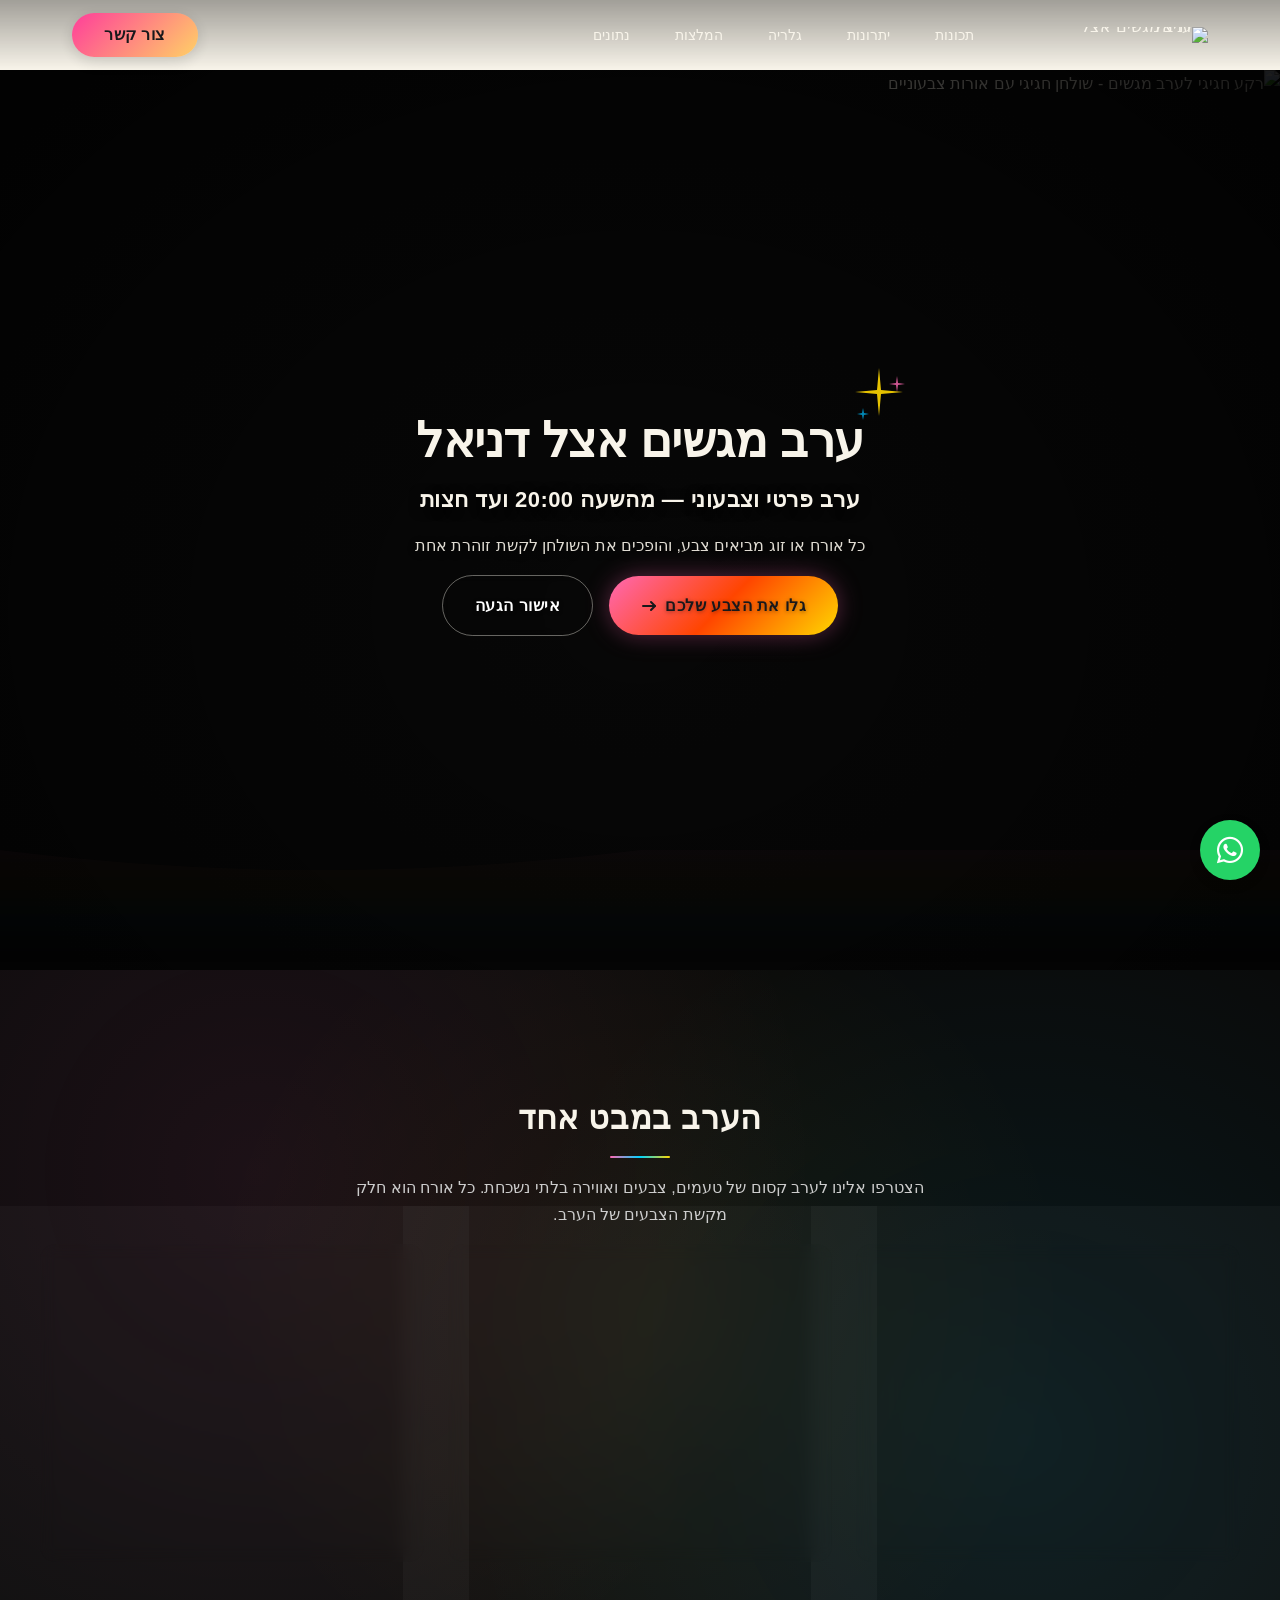
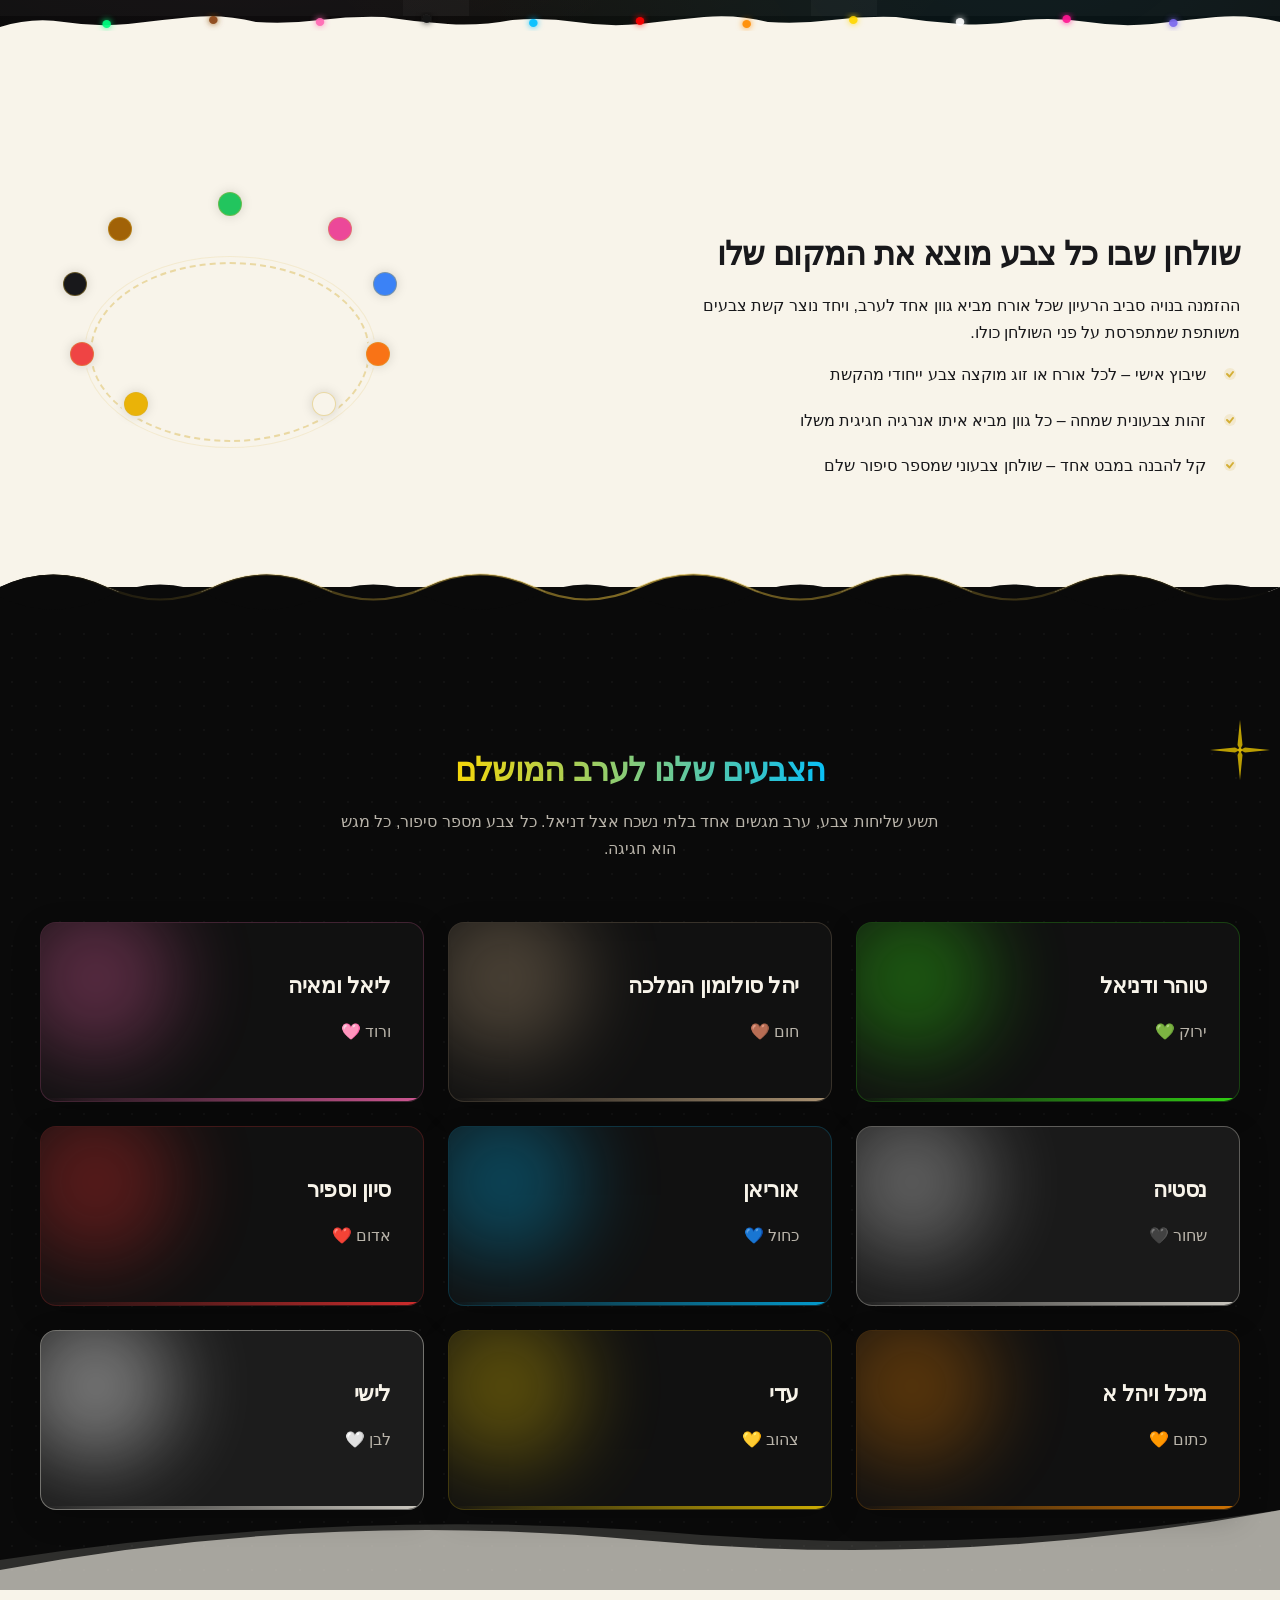
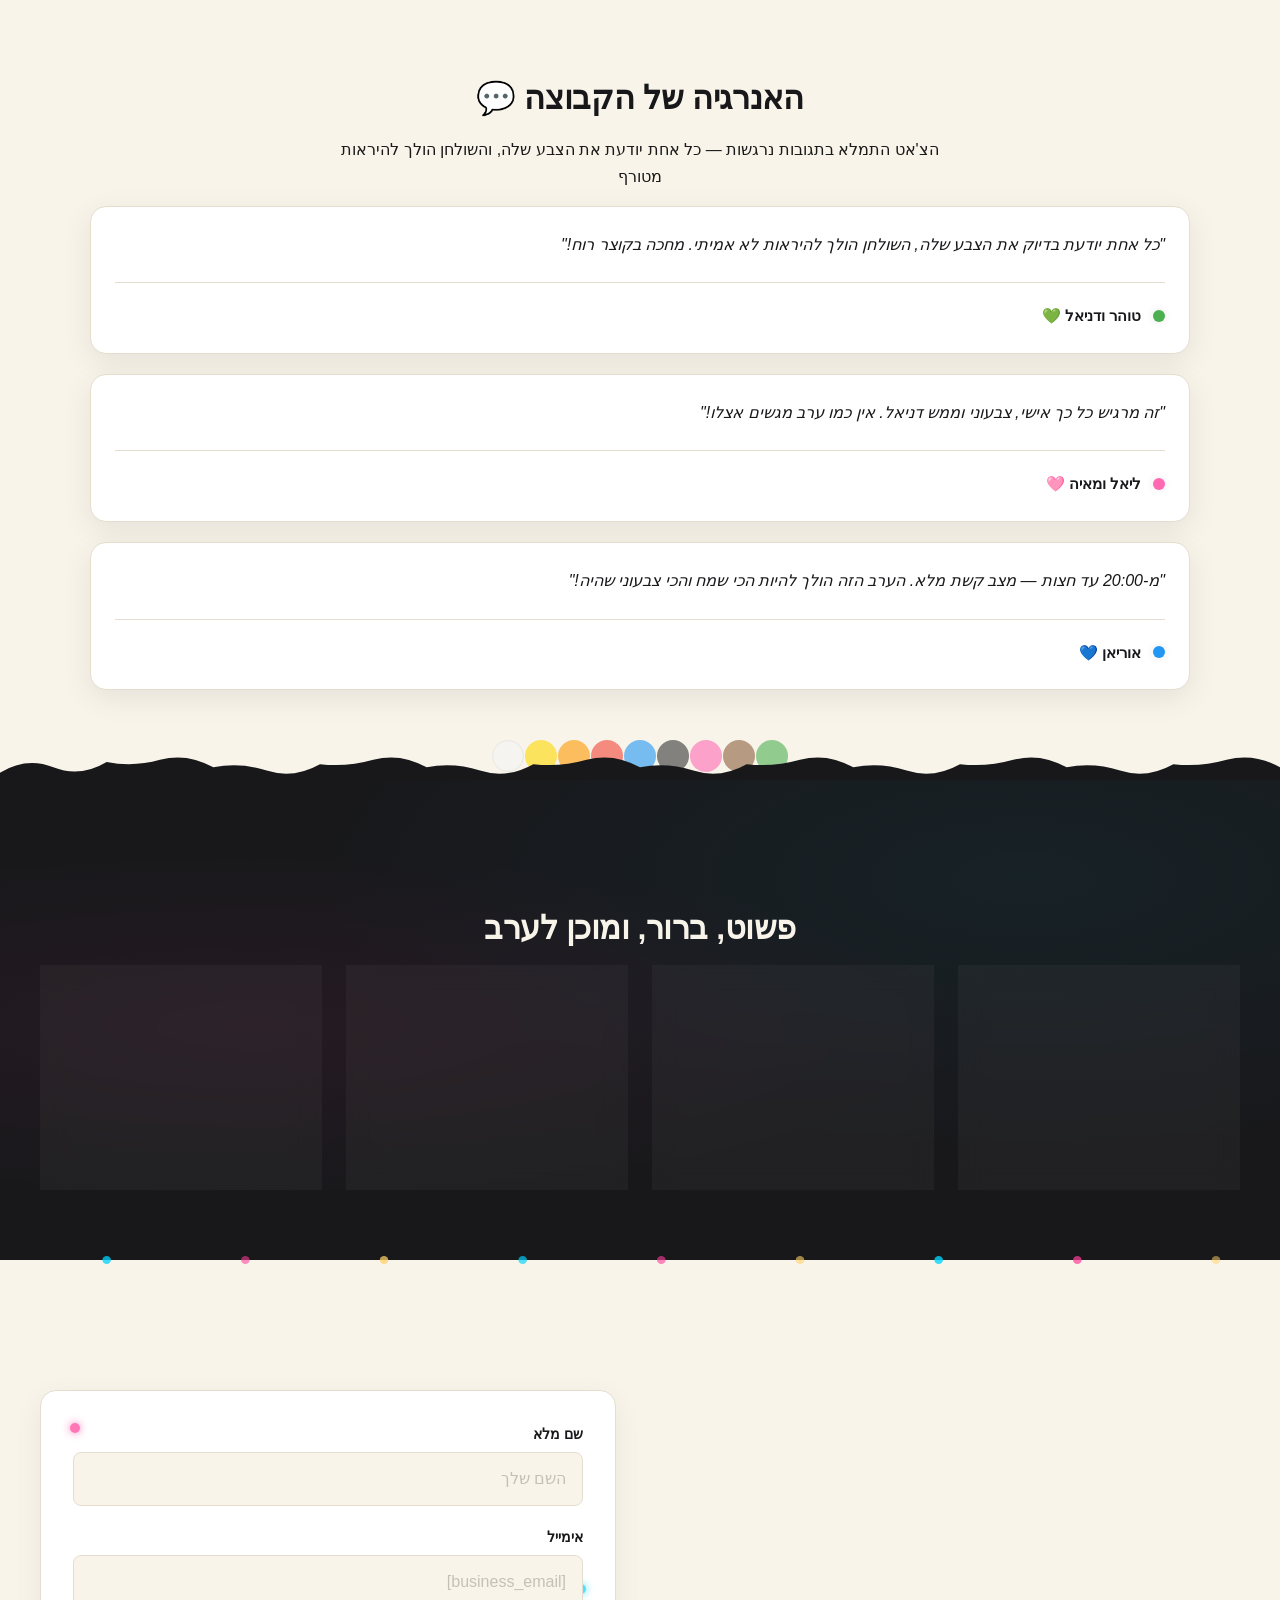
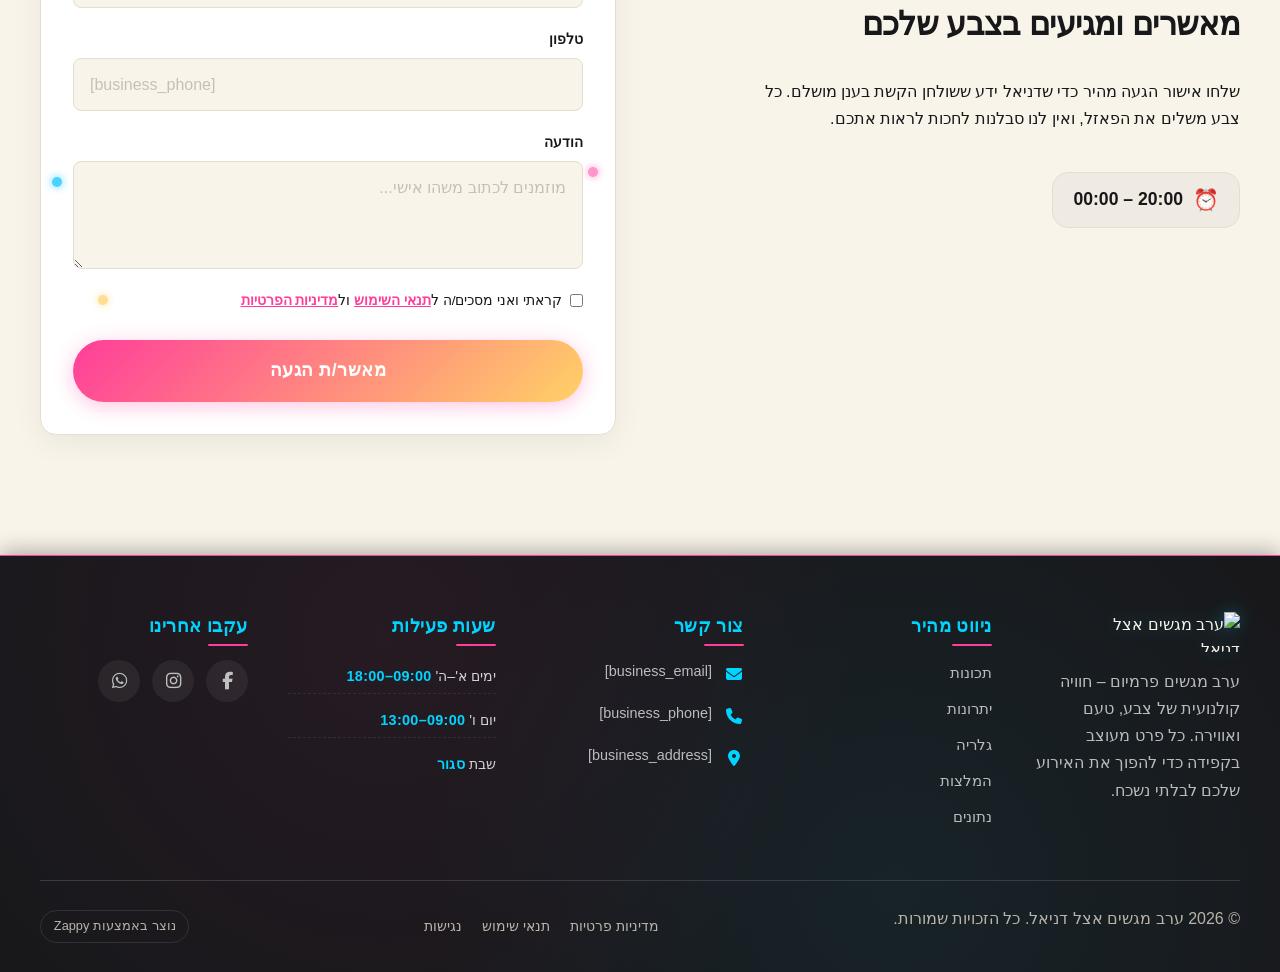
==== public/index.html @ 792f4693 "Incremental sync: 1 page(s) — update_image, text_edit" ====
<!doctype html><html dir="rtl" lang="he"><head><meta charset="UTF-8"><meta content="width=device-width,initial-scale=1" name="viewport"><meta content="index, follow" name="robots"><title>הזמינו את עצמכם לערב צבעוני ובלתי נשכח — ערב מגשים אצל דניאל</title><meta content="גלו ערב מגשים פרטי וחגיגי אצל דניאל, עם אווירה קסומה מהשעה 20:00 ועד חצות. כל אורח מקבל צבע ייחודי משלו ליצירת חוויה אישית וסוחפת. היכנסו עכשיו לפרטים המלאים!" name="description"><meta content="ערב מגשים פרטי בישראל, הזמנה לערב מגשים אצל דניאל, private dinner invitation, ערב חברתי צבעוני, אירוע אישי עם צבעים" name="keywords"><link href="/assets/favicon.ico" rel="icon" type="image/x-icon"><link href="/assets/favicon-16x16.png" rel="icon" type="image/png" sizes="16x16"><link href="/assets/favicon-32x32.png" rel="icon" type="image/png" sizes="32x32"><link href="/assets/favicon-48x48.png" rel="icon" type="image/png" sizes="48x48"><link href="/assets/favicon-192x192.png" rel="icon" type="image/png" sizes="192x192"><link href="/assets/favicon-512x512.png" rel="icon" type="image/png" sizes="512x512"><link href="/assets/apple-touch-icon.png" rel="apple-touch-icon"><script>!function(){"use strict";var t="495218ef-2596-4891-81ad-e47de70244f2",e="https://api.zappy5.com/api/analytics/track",a=18e5,n=2592e6,o=!0,i=!0,r=!0;var s=function(){var e="zappy_visitor_"+t,a=null;try{if(a=localStorage.getItem(e)){var o=JSON.parse(a),i=Date.now();if(i-o.created<n)return o.lastSeen=i,localStorage.setItem(e,JSON.stringify(o)),o.id}}catch(t){console.warn("Zappy Analytics: LocalStorage not available")}var r="zv_"+Date.now()+"_"+Math.random().toString(36).substr(2,9);try{localStorage.setItem(e,JSON.stringify({id:r,created:Date.now(),lastSeen:Date.now()}))}catch(t){}return r}(),c=function(){var e="zappy_session_"+t,n=null;try{if(n=sessionStorage.getItem(e)){var o=JSON.parse(n),i=Date.now();if(i-o.timestamp<a)return o.timestamp=i,sessionStorage.setItem(e,JSON.stringify(o)),o.id}}catch(t){console.warn("Zappy Analytics: SessionStorage not available")}var r="zs_"+Date.now()+"_"+Math.random().toString(36).substr(2,9);try{sessionStorage.setItem(e,JSON.stringify({id:r,timestamp:Date.now()}))}catch(t){}return r}();function l(a,n){n=n||{};var o={website_id:t,event_type:a,page_path:window.location.pathname,referrer:document.referrer||"direct",visitor_id:s,session_id:c,metadata:n};if(navigator.sendBeacon){var i=new Blob([JSON.stringify(o)],{type:"application/json"});navigator.sendBeacon(e,i)}else fetch(e,{method:"POST",headers:{"Content-Type":"application/json"},body:JSON.stringify(o),keepalive:!0}).catch(function(t){console.warn("Zappy Analytics: Failed to track event",t)})}o&&l("pageview",{title:document.title,url:window.location.href}),i&&document.addEventListener("click",function(t){var e=t.target;if("BUTTON"===e.tagName||e.closest("button")){var a="BUTTON"===e.tagName?e:e.closest("button");l("click",{element:"button",text:a.textContent.trim().substring(0,100),id:a.id||null,class:a.className||null})}else if("A"===e.tagName||e.closest("a")){var n="A"===e.tagName?e:e.closest("a");l("navigation",{element:"link",text:n.textContent.trim().substring(0,100),href:n.href,external:n.hostname!==window.location.hostname})}},!0),r&&document.addEventListener("submit",function(t){var e=t.target;l("form_submit",{form_id:e.id||null,form_name:e.name||null,form_action:e.action||null,form_method:e.method||"GET"})},!0);var d=Date.now();window.addEventListener("beforeunload",function(){l("page_unload",{time_on_page:Math.floor((Date.now()-d)/1e3),page_path:window.location.pathname})}),window.zappyAnalytics={track:l,getVisitorId:function(){return s},getSessionId:function(){return c}}}()</script><meta content="הזמינו את עצמכם לערב צבעוני ובלתי נשכח — ערב מגשים אצל דניאל" property="og:title"><meta content="גלו ערב מגשים פרטי וחגיגי אצל דניאל, עם אווירה קסומה מהשעה 20:00 ועד חצות. כל אורח מקבל צבע ייחודי משלו ליצירת חוויה אישית וסוחפת. היכנסו עכשיו לפרטים המלאים!" property="og:description"><meta content="summary_large_image" name="twitter:card"><meta content="הזמינו את עצמכם לערב צבעוני ובלתי נשכח — ערב מגשים אצל דניאל" name="twitter:title"><meta content="גלו ערב מגשים פרטי וחגיגי אצל דניאל, עם אווירה קסומה מהשעה 20:00 ועד חצות. כל אורח מקבל צבע ייחודי משלו ליצירת חוויה אישית וסוחפת. היכנסו עכשיו לפרטים המלאים!" name="twitter:description"><meta content="website" property="og:type"><meta content="he_IL" property="og:locale"><link href="https://cdnjs.cloudflare.com/ajax/libs/font-awesome/6.4.0/css/all.min.css" rel="stylesheet"><style>.skip-link{position:absolute;top:0;left:0;transform:translateY(-200%);padding:12px 18px;background:var(--bg-dark,#1a1a1a);color:var(--text-light,#fff);font-weight:600;border-radius:0 0 8px 0;z-index:10000}.skip-link:focus{transform:none;outline:2px solid var(--ring,#fff);outline-offset:2px}:focus-visible{outline:2px solid var(--ring,currentColor);outline-offset:3px}</style><link href="/assets/favicon.ico" rel="icon" type="image/x-icon"><link href="/assets/favicon-16x16.png" rel="icon" type="image/png" sizes="16x16"><link href="/assets/favicon-32x32.png" rel="icon" type="image/png" sizes="32x32"><link href="/assets/favicon-48x48.png" rel="icon" type="image/png" sizes="48x48"><link href="/assets/favicon-192x192.png" rel="icon" type="image/png" sizes="192x192"><link href="/assets/favicon-512x512.png" rel="icon" type="image/png" sizes="512x512"><link href="/assets/apple-touch-icon.png" rel="apple-touch-icon"><link href="https://cdn.jsdelivr.net/npm/vanilla-cookieconsent@3/dist/cookieconsent.css" rel="stylesheet"><script src="https://cdn.jsdelivr.net/npm/vanilla-cookieconsent@3/dist/cookieconsent.umd.js"></script><script src="https://cdn.jsdelivr.net/gh/mickidum/acc_toolbar/acctoolbar/acctoolbar.min.js"></script><link href="/styles.css" rel="stylesheet"><script>window.ZAPPY_WEBSITE_ID="495218ef-2596-4891-81ad-e47de70244f2",window.ZAPPY_API_BASE="https://api.zappy5.com"</script><style id="zappy-dropdown-submenu-styles">#navMenu li:has(.sub-menu),.nav-menu li:has(.sub-menu),.navbar li:has(.sub-menu),nav li:has(.sub-menu){position:relative}#navMenu .sub-menu,.nav-menu .sub-menu,.navbar .sub-menu,nav .sub-menu{display:block!important;position:absolute!important;top:100%;left:0;min-width:220px;background:#fff;border-radius:8px;box-shadow:0 8px 25px rgba(0,0,0,.15);padding:8px 0;opacity:0;visibility:hidden;transform:translateY(10px);transition:all .3s ease;z-index:1000;list-style:none;pointer-events:none}#navMenu li:hover>.sub-menu,.nav-menu li:hover>.sub-menu,.navbar li:hover>.sub-menu,nav li:hover>.sub-menu{opacity:1!important;visibility:visible!important;transform:translateY(0)!important;pointer-events:auto!important}.sub-menu li{list-style:none;margin:0;padding:0}.sub-menu a{display:block!important;padding:10px 16px!important;color:var(--text-dark,#333)!important;font-weight:500;text-decoration:none;white-space:nowrap;transition:background-color .2s}.sub-menu .zappy-nav-child>a{padding-left:28px!important;font-size:.9em!important;opacity:.85!important}[dir=rtl] .sub-menu .zappy-nav-child>a,html[lang=ar] .sub-menu .zappy-nav-child>a,html[lang=he] .sub-menu .zappy-nav-child>a{padding-left:10px!important;padding-right:28px!important}.sub-menu .zappy-nav-parent>a{font-weight:600!important}.sub-menu a:hover{background-color:#f5f5f5}[dir=rtl] .nav-menu .sub-menu,[dir=rtl] .navbar .sub-menu,[dir=rtl] nav .sub-menu,html[lang=ar] .nav-menu .sub-menu,html[lang=ar] .navbar .sub-menu,html[lang=ar] nav .sub-menu,html[lang=he] .nav-menu .sub-menu,html[lang=he] .navbar .sub-menu,html[lang=he] nav .sub-menu{left:auto!important;right:0!important}.sub-menu:empty,.sub-menu:not(:has(li)):not(:has(> a)),.sub-menu:not(:has(li:not(.zappy-hidden-menu-item))):not(:has(> a)){display:none!important;opacity:0!important;visibility:hidden!important;pointer-events:none!important}li:has(.menu-group-title):hover>.sub-menu{opacity:1!important;visibility:visible!important;transform:translateY(0)!important;pointer-events:auto!important}#navMenu>li>.menu-group-title,.nav-menu>li>.menu-group-title{display:inline-block;padding:.5rem 1rem;cursor:default;user-select:none}@media (max-width:768px){#navMenu .sub-menu,.nav-menu .sub-menu,.navbar .sub-menu,nav .sub-menu{position:static!important;transform:none!important;box-shadow:none!important;background:0 0!important;max-height:0;overflow:hidden;opacity:0;visibility:hidden;transition:max-height .3s ease,opacity .3s ease;padding:0!important;border-radius:0!important}#navMenu .sub-menu.mobile-expanded,.nav-menu .sub-menu.mobile-expanded,.navbar .sub-menu.mobile-expanded{max-height:none!important;overflow-y:visible!important;opacity:1!important;visibility:visible!important;padding:8px 0 8px 16px!important}[dir=rtl] .sub-menu.mobile-expanded,html[lang=he] .sub-menu.mobile-expanded{padding:8px 16px 8px 0!important}#navMenu li:hover>.sub-menu,.nav-menu li:hover>.sub-menu,.navbar li:hover>.sub-menu,nav li:hover>.sub-menu{opacity:0;visibility:hidden;pointer-events:none}#navMenu li>.sub-menu.mobile-expanded,.nav-menu li>.sub-menu.mobile-expanded,.navbar li>.sub-menu.mobile-expanded,nav li>.sub-menu.mobile-expanded{opacity:1!important;visibility:visible!important;pointer-events:auto!important}#navMenu li:has(.sub-menu),.nav-menu li:has(.sub-menu),.navbar li:has(.sub-menu),nav li:has(.sub-menu){display:flex!important;flex-wrap:wrap!important;align-items:center!important;position:relative!important;min-height:44px!important}#navMenu li:has(.sub-menu)>a,.nav-menu li:has(.sub-menu)>a,.navbar li:has(.sub-menu)>a,nav li:has(.sub-menu)>a{flex:1!important;min-width:0!important}#navMenu li:has(.sub-menu)>.menu-group-title,.nav-menu li:has(.sub-menu)>.menu-group-title,.navbar li:has(.sub-menu)>.menu-group-title,nav li:has(.sub-menu)>.menu-group-title{flex:1!important;min-width:0!important;padding:0!important;line-height:inherit!important}#navMenu li:has(.sub-menu)>.sub-menu,.nav-menu li:has(.sub-menu)>.sub-menu,.navbar li:has(.sub-menu)>.sub-menu,nav li:has(.sub-menu)>.sub-menu{flex-basis:100%!important;width:100%!important}#navMenu li:has(.sub-menu)>a [class*=arrow],#navMenu li:has(.sub-menu)>a [class*=chevron],.nav-menu li:has(.sub-menu)>a .fa-angle-down,.nav-menu li:has(.sub-menu)>a .fa-chevron-down,.nav-menu li:has(.sub-menu)>a [class*=arrow],.nav-menu li:has(.sub-menu)>a [class*=chevron],nav li:has(.sub-menu)>a [class*=arrow],nav li:has(.sub-menu)>a [class*=chevron]{display:none!important;visibility:hidden!important}.mobile-submenu-toggle{display:flex!important;align-items:center!important;justify-content:center!important;width:44px!important;height:auto!important;background:0 0!important;border:none!important;cursor:pointer!important;color:var(--text-light)!important;position:static!important;flex-shrink:0!important;align-self:stretch!important;z-index:2!important;padding:0!important;margin:0!important}.mobile-submenu-toggle::after{content:''!important;width:0!important;height:0!important;border-left:6px solid transparent!important;border-right:6px solid transparent!important;border-top:7px solid currentColor!important;transition:transform .3s ease!important}.mobile-submenu-toggle.expanded::after{transform:rotate(180deg)!important}.sub-menu a{padding:10px 0!important;display:block!important;color:var(--text-light)!important;white-space:normal!important}.sub-menu .zappy-nav-child>a{padding-left:28px!important;font-size:.9em!important;opacity:.85!important}[dir=rtl] .sub-menu .zappy-nav-child>a,html[lang=ar] .sub-menu .zappy-nav-child>a,html[lang=he] .sub-menu .zappy-nav-child>a{padding-left:0!important;padding-right:28px!important}.sub-menu .zappy-nav-parent>a{font-weight:600!important}#navMenu.active,.nav-menu.active{max-width:100vw!important;overflow-x:hidden!important;box-sizing:border-box!important}.navbar .sub-menu li a,.zappy-products-dropdown .sub-menu a,nav.navbar .sub-menu li a{color:var(--text-light)!important}}@media (min-width:769px){.mobile-submenu-toggle{display:none!important}}</style><style id="zappy-widget-visibility">html[dir=rtl] .whatsapp-float{right:20px!important;left:auto!important}html:not([dir]) .whatsapp-float,html[dir=ltr] .whatsapp-float{left:20px!important;right:auto!important}html[dir=rtl] #mic-access-tool-general-button,html[dir=rtl] #mic-init-access-tool #mic-access-tool-general-button,html[dir=rtl] #mic-init-access-tool .mic-access-tool-general-button,html[dir=rtl] ._access-icon,html[dir=rtl] .mic-access-tool-general-button{left:20px!important;right:auto!important}html:not([dir]) #mic-access-tool-general-button,html:not([dir]) #mic-init-access-tool #mic-access-tool-general-button,html:not([dir]) #mic-init-access-tool .mic-access-tool-general-button,html:not([dir]) ._access-icon,html:not([dir]) .mic-access-tool-general-button,html[dir=ltr] #mic-access-tool-general-button,html[dir=ltr] #mic-init-access-tool #mic-access-tool-general-button,html[dir=ltr] #mic-init-access-tool .mic-access-tool-general-button,html[dir=ltr] ._access-icon,html[dir=ltr] .mic-access-tool-general-button{right:20px!important;left:auto!important}@media (max-width:768px){.whatsapp-float{display:flex!important}}@media (min-width:769px){.whatsapp-float{display:flex!important}}@media (max-width:768px){#mic-access-tool-general-button,#mic-init-access-tool #mic-access-tool-general-button,#mic-init-access-tool .mic-access-tool-general-button,._access-icon,.mic-access-tool-general-button{display:flex!important;visibility:visible!important;opacity:1!important;pointer-events:auto!important}#mic-access-tool-box.opened-mic-access-tool,#mic-init-access-tool #mic-access-tool-box.opened-mic-access-tool,.mic-access-tool-box.opened-mic-access-tool{visibility:visible!important;opacity:1!important;pointer-events:auto!important}}@media (min-width:769px){#mic-access-tool-general-button,#mic-init-access-tool #mic-access-tool-general-button,#mic-init-access-tool .mic-access-tool-general-button,._access-icon,.mic-access-tool-general-button{display:flex!important;visibility:visible!important;opacity:1!important;pointer-events:auto!important}#mic-access-tool-box.opened-mic-access-tool,#mic-init-access-tool #mic-access-tool-box.opened-mic-access-tool,.mic-access-tool-box.opened-mic-access-tool{visibility:visible!important;opacity:1!important;pointer-events:auto!important}}</style></head><body><a href="#main" class="skip-link">דלג לתוכן הראשי</a><nav class="navbar" dir="rtl"><button class="mobile-toggle" aria-label="Menu" id="mobileToggle"><svg viewBox="0 0 24 24" fill="none" height="24" width="24" class="hamburger-icon"><path d="M3 12h18M3 6h18M3 18h18" stroke="currentColor" stroke-width="2" stroke-linecap="round"></path></svg> <svg viewBox="0 0 24 24" fill="none" height="24" width="24" class="close-icon" style="display:none"><path d="M18 6L6 18M6 6l12 12" stroke="currentColor" stroke-width="2" stroke-linecap="round"></path></svg></button> <button class="phone-header-btn" aria-label="Call" data-phone="[business_phone]"><svg viewBox="0 0 24 24" fill="currentColor" height="20" width="20"><path d="M22 16.92v3a2 2 0 0 1-2.18 2 19.79 19.79 0 0 1-8.63-3.07 19.5 19.5 0 0 1-6-6 19.79 19.79 0 0 1-3.07-8.67A2 2 0 0 1 4.11 2h3a2 2 0 0 1 2 1.72 12.84 12.84 0 0 0 .7 2.81 2 2 0 0 1-.45 2.11L8.09 9.91a16 16 0 0 0 6 6l1.27-1.27a2 2 0 0 1 2.11-.45 12.84 12.84 0 0 0 2.81.7A2 2 0 0 1 22 16.92z"></path></svg></button><div class="nav-container"><div class="nav-right-group"><div class="nav-brand"><a href="/" class="logo-link"><img alt="ערב מגשים אצל דניאל" class="logo" src="/assets/site-----image-1.webp"></a></div><ul class="nav-menu" id="navMenu"><li><a href="#features">תכונות</a></li><li><a href="#benefits">יתרונות</a></li><li><a href="#gallery">גלריה</a></li><li><a href="#testimonials">המלצות</a></li><li><a href="#stats">נתונים</a></li><li class="mobile-contact-link nav-cta-mobile-item"><a href="#contact" class="nav-cta-btn">צור קשר</a></li></ul></div><div class="nav-cta-container"><a href="#contact" class="nav-cta-btn">צור קשר</a></div></div></nav><script>window.addEventListener("load",function(){const e=document.querySelector(".navbar, nav, header");if(!e)return void console.log("[Navbar] Navbar element not found");let t=document.getElementById("mobileToggle")||document.querySelector(".mobile-toggle")||document.querySelector(".hamburger")||document.querySelector(".hamburger-menu")||document.querySelector(".menu-toggle")||document.querySelector(".burger-menu")||document.querySelector('[aria-label="Menu"]')||document.querySelector('[aria-label="תפריט"]');const o=document.querySelector(".phone-header-btn"),n=window.getComputedStyle(e);let r=n.backgroundColor;if(console.log("[Navbar] Initial navbar background:",r),"transparent"===r||"rgba(0, 0, 0, 0)"===r||r.startsWith("rgba")&&r.includes(", 0)")){const e=n.backgroundImage;if(e&&"none"!==e)console.log("[Navbar] Navbar has background image/gradient, using dark text"),r="rgb(240, 240, 240)";else{const e=window.getComputedStyle(document.body).backgroundColor;console.log("[Navbar] Navbar transparent, using body background:",e),r=e}}const a=r.match(/\d+/g);if(a&&a.length>=3){const e=(.299*parseInt(a[0])+.587*parseInt(a[1])+.114*parseInt(a[2]))/255;console.log("[Navbar] Mobile button colors preserved from Claude CSS (luminance:",e.toFixed(2)+")");const n=document.createElement("style");n.id="zappy-mobile-nav-fix";document.documentElement.lang;document.documentElement.dir,n.textContent='\n        /* Hide mobile buttons on desktop, show only on mobile */\n        @media (min-width: 769px) {\n          .mobile-toggle,\n          .phone-header-btn {\n            display: none !important;\n          }\n        }\n        \n        /* Show and position mobile buttons correctly on mobile */\n        @media (max-width: 768px) {\n          .navbar,\n          nav.navbar {\n            min-height: 70px !important;\n          }\n\n          .mobile-toggle,\n          .phone-header-btn {\n            position: absolute !important;\n            top: 0 !important;\n            bottom: 0 !important;\n            margin-top: auto !important;\n            margin-bottom: auto !important;\n            transform: none !important;\n            z-index: 1001 !important;\n            display: flex !important;\n            align-items: center !important;\n            justify-content: center !important;\n            width: 36px !important;\n            height: 36px !important;\n            border-radius: 50% !important;\n            border: none !important;\n            cursor: pointer !important;\n            padding: 6px !important;\n            background: none !important;\n            color: var(--nav-text, var(--text-light)) !important;\n            touch-action: manipulation !important;\n            -webkit-tap-highlight-color: transparent !important;\n          }\n\n          html[data-zappy-site-type="ecommerce"] .phone-header-btn,\n          body[data-zappy-site-type="ecommerce"] .phone-header-btn,\n          html[data-zappy-site-type="ecommerce"] header .phone-header-btn,\n          html[data-zappy-site-type="ecommerce"] nav .phone-header-btn {\n            display: none !important;\n            visibility: hidden !important;\n            width: 0 !important;\n            height: 0 !important;\n            min-width: 0 !important;\n            overflow: hidden !important;\n          }\n          \n          /* LTR positioning (default): hamburger LEFT, phone RIGHT */\n          html:not([dir="rtl"]):not([lang="he"]):not([lang="ar"]) .mobile-toggle,\n          html[dir="ltr"] .mobile-toggle {\n            left: 12px !important;\n            right: auto !important;\n          }\n          html:not([dir="rtl"]):not([lang="he"]):not([lang="ar"]) .phone-header-btn,\n          html[dir="ltr"] .phone-header-btn {\n            right: 12px !important;\n            left: auto !important;\n          }\n          \n          /* RTL positioning: hamburger RIGHT, phone LEFT */\n          html[dir="rtl"] .mobile-toggle,\n          html[lang="he"] .mobile-toggle,\n          html[lang="ar"] .mobile-toggle {\n            right: 12px !important;\n            left: auto !important;\n          }\n          html[dir="rtl"] .phone-header-btn,\n          html[lang="he"] .phone-header-btn,\n          html[lang="ar"] .phone-header-btn {\n            left: 12px !important;\n            right: auto !important;\n          }\n          \n          /* CRITICAL: Ensure nav-container has min-height on mobile */\n          /* All children are positioned absolutely/fixed on mobile, so height:auto collapses to 0 */\n          .nav-container {\n            min-height: 70px !important;\n            position: relative !important;\n          }\n          \n          /* Ensure SVG icons are properly sized and inherit color */\n          .mobile-toggle svg,\n          .phone-header-btn svg {\n            width: 24px !important;\n            height: 24px !important;\n            /* Don\'t force display - let JavaScript control hamburger/close toggle */\n          }\n          \n          /* Reset nav-cta-container on mobile - remove desktop box-shadow/padding */\n          /* that creates a visible ghost box when CTA button is hidden */\n          .nav-cta-container {\n            box-shadow: none !important;\n            padding: 0 !important;\n          }\n          \n          /* Hide nav-cta-container entirely on mobile when there\'s no lang-switcher */\n          /* (only the CTA button is inside, and it\'s hidden on mobile) */\n          .nav-cta-container:not(:has(.lang-switcher)) {\n            display: none !important;\n          }\n          \n          /* CRITICAL: Prevent hero image fade gradient from bleeding over headline text */\n          /* The .image-fade-gradient has bottom: -30px (extends below parent) */\n          /* On mobile stacked layout, this overlaps the h1 text below the image */\n          .hero-image-column {\n            overflow: hidden !important;\n          }\n          .image-fade-gradient {\n            bottom: 0 !important;\n          }\n          \n          /* Hide desktop language switcher on mobile - hamburger menu handles it */\n          /* High specificity to override stored CSS */\n          .lang-switcher,\n          .nav-cta-container .lang-switcher,\n          .nav-container .lang-switcher,\n          .navbar .lang-switcher,\n          .navbar .nav-cta-container .lang-switcher {\n            display: none !important;\n          }\n        }\n      ';const r=document.getElementById("zappy-mobile-nav-fix");r&&r.remove(),document.head.appendChild(n),console.log("[Navbar] Critical CSS injected for mobile nav positioning");const i=window.innerWidth<=768;if(t){const e=t.querySelector(".hamburger-icon"),o=t.querySelector(".close-icon");e&&(e.style.setProperty("width","24px","important"),e.style.setProperty("height","24px","important"),e.style.setProperty("display","block","important")),o&&(o.style.setProperty("width","24px","important"),o.style.setProperty("height","24px","important"),o.style.setProperty("display","none","important")),i?(t.style.setProperty("position","absolute","important"),t.style.setProperty("top","0","important"),t.style.setProperty("bottom","0","important"),t.style.setProperty("margin-top","auto","important"),t.style.setProperty("margin-bottom","auto","important"),t.style.setProperty("transform","none","important"),t.style.setProperty("z-index","1001","important"),t.style.removeProperty("left"),t.style.removeProperty("right"),console.log("[Navbar] Mobile toggle positioning applied (mobile viewport)")):(t.style.removeProperty("position"),t.style.removeProperty("top"),t.style.removeProperty("transform"),t.style.removeProperty("z-index"),t.style.removeProperty("left"),t.style.removeProperty("right"),console.log("[Navbar] Desktop viewport - cleared mobile toggle inline positioning"))}if(o){const e=o.querySelector("svg");e&&(e.style.width="24px",e.style.height="24px",e.setAttribute("width","24"),e.setAttribute("height","24")),i?(o.style.setProperty("position","absolute","important"),o.style.setProperty("top","0","important"),o.style.setProperty("bottom","0","important"),o.style.setProperty("margin-top","auto","important"),o.style.setProperty("margin-bottom","auto","important"),o.style.setProperty("transform","none","important"),o.style.setProperty("z-index","1001","important"),o.style.removeProperty("left"),o.style.removeProperty("right"),console.log("[Navbar] Phone button positioning applied (mobile viewport)")):(o.style.removeProperty("position"),o.style.removeProperty("top"),o.style.removeProperty("transform"),o.style.removeProperty("z-index"),o.style.removeProperty("left"),o.style.removeProperty("right"),console.log("[Navbar] Desktop viewport - cleared phone button inline positioning"))}}else console.log("[Navbar] Could not parse background color:",r);t=document.getElementById("mobileToggle")||document.querySelector(".mobile-toggle")||document.querySelector(".hamburger")||document.querySelector(".hamburger-menu")||document.querySelector(".menu-toggle")||document.querySelector(".burger-menu")||document.querySelector('[aria-label="Menu"]')||document.querySelector('[aria-label="תפריט"]');const i=document.getElementById("navMenu")||document.querySelector(".nav-menu")||document.querySelector(".nav-links")||document.querySelector("nav ul:not(.submenu)");if(!t||!i)return void console.log("[Navbar] Mobile toggle or menu not found:",{toggle:!!t,menu:!!i});i.id||(i.id="navMenu"),console.log("[Navbar] Initializing mobile menu...");const l=t.cloneNode(!0);t.parentNode.replaceChild(l,t);var s=0;function p(e){var t=Date.now();t-s<300||(s=t,function(e){e.preventDefault(),e.stopPropagation();const t=l.querySelector(".hamburger-icon"),o=l.querySelector(".close-icon");i.classList.contains("active")?(i.classList.remove("active"),t&&t.style.setProperty("display","block","important"),o&&o.style.setProperty("display","none","important"),document.body.style.overflow="",document.body.classList.remove("menu-open"),console.log("[Navbar] Menu closed")):(i.classList.add("active"),t&&t.style.setProperty("display","none","important"),o&&o.style.setProperty("display","block","important"),document.body.style.overflow="hidden",document.body.classList.add("menu-open"),console.log("[Navbar] Menu opened"))}(e))}l.addEventListener("click",p),l.addEventListener("touchend",p),document.addEventListener("keydown",function(e){if(("Escape"===e.key||"Esc"===e.key)&&i.classList.contains("active")){const e=l.querySelector(".hamburger-icon"),t=l.querySelector(".close-icon");i.classList.remove("active"),e&&e.style.setProperty("display","block","important"),t&&t.style.setProperty("display","none","important"),document.body.style.overflow="",document.body.classList.remove("menu-open"),console.log("[Navbar] Menu closed (Escape)")}}),i.querySelectorAll("a").forEach(function(e){e.addEventListener("click",function(){if("#"===this.getAttribute("href"))return;const e=l.querySelector(".hamburger-icon"),t=l.querySelector(".close-icon");i.classList.remove("active"),e&&e.style.setProperty("display","block","important"),t&&t.style.setProperty("display","none","important"),document.body.style.overflow="",document.body.classList.remove("menu-open"),console.log("[Navbar] Menu closed (link clicked)")})});var m=i.querySelectorAll(".dropdown-toggle");m.forEach(function(e){e.addEventListener("click",function(e){e.preventDefault(),e.stopPropagation();var t=this.closest(".nav-dropdown");t&&(t.parentNode.querySelectorAll(".nav-dropdown.open").forEach(function(e){e!==t&&e.classList.remove("open")}),t.classList.toggle("open"),console.log("[Navbar] Dropdown toggled:",t.classList.contains("open")?"open":"closed"))})}),document.addEventListener("click",function(e){e.target.closest(".nav-dropdown")||document.querySelectorAll(".nav-dropdown.open").forEach(function(e){e.classList.remove("open")})}),console.log("[Navbar] Dropdown handlers initialized for "+m.length+" dropdowns"),o&&o.addEventListener("click",function(){const e=document.querySelectorAll('a[href^="tel:"]'),t=e.length>0?e[0].getAttribute("href").replace("tel:",""):"[business_phone]";window.location.href="tel:"+t,console.log("[Navbar] Phone button clicked")}),console.log("[Navbar] Mobile menu initialized successfully")})</script><main id="main"><section class="index-hero-section" data-band-index="0" data-layout-spec="בית-hero" id="hero" data-hero-type="fullscreen-scrim" data-zappy-bg-overlay-color="#000000" data-zappy-bg-overlay-opacity="100"><div style="position:absolute !important;top:0px !important;left:0px !important;width:100% !important;height:100% !important;max-width:none !important;margin-left:0px !important;margin-right:0px !important;z-index:1 !important;overflow:hidden !important" data-element-id="img-1783061997136-izgixrrsp" data-element-type="image" data-zappy-wrapper-margins-applied="true" data-zappy-zoom-clip="true" data-zappy-zoom-wrapper="true" data-zappy-zoom-wrapper-align="center" data-zappy-zoom-wrapper-width-mode="full"><img alt="רקע חגיגי לערב מגשים - שולחן חגיגי עם אורות צבעוניים" class="hero-bg-image" src="/assets/site-index-hero-image-1.webp" data-context="Abstract dark festive table surface with subtle glowing tray outlines, soft reflections, scattered rainbow light dots (pink, gold, cyan, green, red, blue, yellow, orange, purple, white), and a midnight celebration mood. Cinematic depth of field, premium dark charcoal background, warm bokeh effect." data-element-id="img-1783061997136-izgixrrsp" data-element-type="image" data-hero-background="true" data-hero-bg="true" data-placeholder="index-hero-image-1" data-zappy-hero-img-base-blend="normal" data-zappy-hero-img-base-opacity="1" data-zappy-object-position="43% 72%" data-zappy-zoom="1.5" fetchpriority="high" height="600" loading="eager" style="object-position:43% 72% !important;pointer-events:auto !important;margin:0px !important;position:absolute !important;left:-162.938301% !important;top:-36% !important;width:478.926282% !important;height:150% !important;max-width:none !important;max-height:none !important;display:block !important;object-fit:cover !important" width="1200"></div><div class="hero-scrim" style="opacity:1" aria-hidden="true" data-zappy-gradient-scrim="true" data-zappy-scrim-base-opacity="85"></div><div class="hero-divider-wrapper" aria-hidden="true"><svg viewBox="0 0 1200 120" xmlns="http://www.w3.org/2000/svg" aria-hidden="true" data-no-icon-edit="true" preserveAspectRatio="none"><defs><linearGradient id="dividerGlow" x1="0%" x2="0%" y1="0%" y2="100%"><stop offset="0%" stop-color="#FF69B4" stop-opacity="0.6"></stop><stop offset="30%" stop-color="#FFD700" stop-opacity="0.4"></stop><stop offset="60%" stop-color="#00BFFF" stop-opacity="0.3"></stop><stop offset="100%" stop-color="#0A0A0A" stop-opacity="0"></stop></linearGradient><mask id="dividerMask"><path d="M0,0 Q300,40 600,0 T1200,0 L1200,120 L0,120 Z" fill="#0A0A0A"></path></mask></defs><rect fill="url(#dividerGlow)" height="120" mask="url(#dividerMask)" width="1200" x="0" y="0"></rect></svg></div><div class="hero-overlay"><div class="hero-deco-sparkle" aria-hidden="true"><svg viewBox="0 0 60 60" fill="none" height="60" width="60" xmlns="http://www.w3.org/2000/svg"><path d="M30 4L32 26L54 28L32 30L30 52L28 30L6 28L28 26L30 4Z" fill="#FFD700" opacity="0.9"></path><path d="M48 12L49 19L56 20L49 21L48 28L47 21L40 20L47 19L48 12Z" fill="#FF69B4" opacity="0.8"></path><path d="M14 44L15 49L20 50L15 51L14 56L13 51L8 50L13 49L14 44Z" fill="#00BFFF" opacity="0.7"></path></svg></div><h1 class="hero-title">ערב מגשים אצל דניאל</h1><h3 class="hero-subtitle">ערב פרטי וצבעוני — מהשעה 20:00 ועד חצות</h3><p class="hero-description">כל אורח או זוג מביאים צבע, והופכים את השולחן לקשת זוהרת אחת</p><div class="hero-cta-group"><a href="#colors" class="hero-cta hero-cta-primary" style="color:rgb(24, 24, 27) !important"><span>גלו את הצבע שלכם</span> <svg viewBox="0 0 16 16" fill="none" height="16" width="16" data-element-type="icon" data-icon-type="svg" xmlns="http://www.w3.org/2000/svg" aria-hidden="true" data-element-id="icon-1783061997136-989det8cz"><path d="M10 4L14 8L10 12" stroke="currentColor" stroke-width="2" stroke-linecap="round" stroke-linejoin="round"></path><path d="M14 8H2" stroke="currentColor" stroke-width="2" stroke-linecap="round" stroke-linejoin="round"></path></svg> </a><a href="#rsvp" class="hero-cta hero-cta-secondary"><span>אישור הגעה</span></a></div></div></section><section class="index-features-section" data-band-index="1" data-layout-spec="בית-features" id="features" dir="rtl"><div class="index-features-section__container"><h2 class="index-features-section__title">הערב במבט אחד</h2><p class="index-features-section__subtitle">הצטרפו אלינו לערב קסום של טעמים, צבעים ואווירה בלתי נשכחת. כל אורח הוא חלק מקשת הצבעים של הערב.</p><div class="index-features-section__grid"><div class="index-features-section__card" data-grid-item-index="0"><div class="index-features-section__card-icon"><svg viewBox="0 0 24 24" fill="none" height="32" width="32" data-element-type="icon" data-icon-type="svg" stroke="currentColor" stroke-linecap="round" stroke-linejoin="round" stroke-width="1.5"><circle cx="12" cy="12" r="10"></circle><polyline points="12 6 12 12 16 14"></polyline></svg></div><div class="index-features-section__card-content"><h3 class="index-features-section__card-title">השעה</h3><p class="index-features-section__card-text">20:00 ועד חצות (00:00)</p><p class="index-features-section__card-desc">ארבע שעות של חגיגה קולינרית וחברתית</p></div><div class="index-features-section__card-glow"></div></div><div class="index-features-section__card" data-grid-item-index="1"><div class="index-features-section__card-icon"><svg viewBox="0 0 24 24" fill="none" height="32" width="32" data-element-type="icon" data-icon-type="svg" stroke="currentColor" stroke-linecap="round" stroke-linejoin="round" stroke-width="1.5"><path d="M20 21v-2a4 4 0 0 0-4-4H8a4 4 0 0 0-4 4v2"></path><circle cx="12" cy="7" r="4"></circle></svg></div><div class="index-features-section__card-content"><h3 class="index-features-section__card-title">המארחת</h3><p class="index-features-section__card-text">דניאל</p><p class="index-features-section__card-desc">פותחת את ביתה ואת ליבה לערב בלתי נשכח</p></div><div class="index-features-section__card-glow"></div></div><div class="index-features-section__card" data-grid-item-index="2"><div class="index-features-section__card-icon"><svg viewBox="0 0 24 24" fill="none" height="32" width="32" data-element-type="icon" data-icon-type="svg" stroke="currentColor" stroke-linecap="round" stroke-linejoin="round" stroke-width="1.5"><path d="M12 2l3.09 6.26L22 9.27l-5 4.87 1.18 6.88L12 17.77l-6.18 3.25L7 14.14 2 9.27l6.91-1.01L12 2z"></path></svg></div><div class="index-features-section__card-content"><h3 class="index-features-section__card-title">האווירה</h3><p class="index-features-section__card-text">שולחן מגשים קשת בענן</p><p class="index-features-section__card-desc">לכל אחת יש צבע – בואו מוכנות לערב צבעוני ואישי</p></div><div class="index-features-section__card-glow"></div></div></div></div><div class="index-features-section__divider-wrapper"><svg viewBox="0 0 1200 60" xmlns="http://www.w3.org/2000/svg" aria-hidden="true" data-no-icon-edit="true" preserveAspectRatio="none"><defs><filter height="140%" id="glow-chips" width="140%" x="-20%" y="-20%"><feGaussianBlur result="blur" stdDeviation="3"></feGaussianBlur><feMerge><feMergeNode in="blur"></feMergeNode><feMergeNode in="SourceGraphic"></feMergeNode></feMerge></filter></defs><path d="M0,60 L0,45 Q30,35 60,40 T120,42 Q150,38 180,35 T240,40 Q270,42 300,38 T360,35 Q390,40 420,42 T480,38 Q510,35 540,40 T600,42 Q630,38 660,35 T720,40 Q750,42 780,38 T840,35 Q870,40 900,42 T960,38 Q990,35 1020,40 T1080,42 Q1110,38 1140,35 T1200,40 L1200,60 Z" fill="var(--bg-light)"></path><g filter="url(#glow-chips)"><circle cx="100" cy="42" r="4" fill="#00FF7F" opacity="0.9"></circle><circle cx="200" cy="38" r="4" fill="#8B4513" opacity="0.9"></circle><circle cx="300" cy="40" r="4" fill="#FF69B4" opacity="0.9"></circle><circle cx="400" cy="37" r="4" fill="#1A1A1A" opacity="0.9"></circle><circle cx="500" cy="41" r="4" fill="#00BFFF" opacity="0.9"></circle><circle cx="600" cy="39" r="4" fill="#FF0000" opacity="0.9"></circle><circle cx="700" cy="42" r="4" fill="#FF8C00" opacity="0.9"></circle><circle cx="800" cy="38" r="4" fill="#FFD700" opacity="0.9"></circle><circle cx="900" cy="40" r="4" fill="#FFFFFF" opacity="0.9"></circle><circle cx="1000" cy="37" r="4" fill="#FF1493" opacity="0.9"></circle><circle cx="1100" cy="41" r="4" fill="#7B68EE" opacity="0.9"></circle></g></svg></div></section><section class="index-benefits-section" data-band-index="2" data-layout-spec="בית-benefits" id="benefits"><div class="index-benefits-section__container"><div class="index-benefits-section__content"><h2 class="index-benefits-section__title">שולחן שבו כל צבע מוצא את המקום שלו</h2><p class="index-benefits-section__description">ההזמנה בנויה סביב הרעיון שכל אורח מביא גוון אחד לערב, ויחד נוצר קשת צבעים משותפת שמתפרסת על פני השולחן כולו.</p><ul class="index-benefits-section__bullets"><li class="index-benefits-section__bullet"><span class="index-benefits-section__bullet-icon" aria-hidden="true"><svg viewBox="0 0 20 20" fill="none" height="20" width="20" data-element-type="icon" data-icon-type="svg" xmlns="http://www.w3.org/2000/svg"><circle cx="10" cy="10" r="6" fill="currentColor" opacity="0.15"></circle><path d="M7 10L9.5 12.5L13 8" stroke="currentColor" stroke-width="2" stroke-linecap="round" stroke-linejoin="round"></path></svg> </span><span class="index-benefits-section__bullet-text">שיבוץ אישי – לכל אורח או זוג מוקצה צבע ייחודי מהקשת</span></li><li class="index-benefits-section__bullet"><span class="index-benefits-section__bullet-icon" aria-hidden="true"><svg viewBox="0 0 20 20" fill="none" height="20" width="20" data-element-type="icon" data-icon-type="svg" xmlns="http://www.w3.org/2000/svg"><circle cx="10" cy="10" r="6" fill="currentColor" opacity="0.15"></circle><path d="M7 10L9.5 12.5L13 8" stroke="currentColor" stroke-width="2" stroke-linecap="round" stroke-linejoin="round"></path></svg> </span><span class="index-benefits-section__bullet-text">זהות צבעונית שמחה – כל גוון מביא איתו אנרגיה חגיגית משלו</span></li><li class="index-benefits-section__bullet"><span class="index-benefits-section__bullet-icon" aria-hidden="true"><svg viewBox="0 0 20 20" fill="none" height="20" width="20" data-element-type="icon" data-icon-type="svg" xmlns="http://www.w3.org/2000/svg"><circle cx="10" cy="10" r="6" fill="currentColor" opacity="0.15"></circle><path d="M7 10L9.5 12.5L13 8" stroke="currentColor" stroke-width="2" stroke-linecap="round" stroke-linejoin="round"></path></svg> </span><span class="index-benefits-section__bullet-text">קל להבנה במבט אחד – שולחן צבעוני שמספר סיפור שלם</span></li></ul></div><div class="index-benefits-section__platter" aria-hidden="true"><div class="index-benefits-section__platter-oval"></div><div class="index-benefits-section__dot index-benefits-section__dot--1" style="--dot-color:#22C55E"></div><div class="index-benefits-section__dot index-benefits-section__dot--2" style="--dot-color:#A16207"></div><div class="index-benefits-section__dot index-benefits-section__dot--3" style="--dot-color:#EC4899"></div><div class="index-benefits-section__dot index-benefits-section__dot--4" style="--dot-color:#18181B"></div><div class="index-benefits-section__dot index-benefits-section__dot--5" style="--dot-color:#3B82F6"></div><div class="index-benefits-section__dot index-benefits-section__dot--6" style="--dot-color:#EF4444"></div><div class="index-benefits-section__dot index-benefits-section__dot--7" style="--dot-color:#F97316"></div><div class="index-benefits-section__dot index-benefits-section__dot--8" style="--dot-color:#EAB308"></div><div class="index-benefits-section__dot index-benefits-section__dot--9" style="--dot-color:#F8F4EA"></div></div></div><div class="index-benefits-section__divider-wrapper"><svg viewBox="0 0 1200 80" xmlns="http://www.w3.org/2000/svg" aria-hidden="true" data-no-icon-edit="true" preserveAspectRatio="none"><defs><linearGradient id="goldHighlight" x1="0%" x2="100%" y1="0%" y2="0%"><stop offset="0%" stop-color="#D4AF37" stop-opacity="0"></stop><stop offset="50%" stop-color="#D4AF37" stop-opacity="0.6"></stop><stop offset="100%" stop-color="#D4AF37" stop-opacity="0"></stop></linearGradient></defs><path d="M0,80 L0,45 Q50,20 100,45 T200,45 Q250,20 300,45 T400,45 Q450,20 500,45 T600,45 Q650,20 700,45 T800,45 Q850,20 900,45 T1000,45 Q1050,20 1100,45 T1200,45 L1200,80 Z" fill="#0A0A0A"></path><path d="M0,80 L0,55 Q50,80 100,55 T200,55 Q250,80 300,55 T400,55 Q450,80 500,55 T600,55 Q650,80 700,55 T800,55 Q850,80 900,55 T1000,55 Q1050,80 1100,55 T1200,55 L1200,80 Z" fill="#0A0A0A"></path><path d="M0,45 Q50,20 100,45 T200,45 Q250,20 300,45 T400,45 Q450,20 500,45 T600,45 Q650,20 700,45 T800,45 Q850,20 900,45 T1000,45 Q1050,20 1100,45 T1200,45" fill="#0A0A0A" stroke="url(#goldHighlight)" stroke-width="2"></path></svg></div></section><section class="index-gallery-section" data-band-index="3" data-layout-spec="בית-gallery" id="gallery"><div class="index-gallery-section__container"><div class="index-gallery-section__header"><h2 class="index-gallery-section__title">הצבעים שלנו לערב המושלם</h2><p class="index-gallery-section__subtitle">תשע שליחות צבע, ערב מגשים אחד בלתי נשכח אצל דניאל. כל צבע מספר סיפור, כל מגש הוא חגיגה.</p></div><div class="index-gallery-section__grid"><div class="index-gallery-section__card" data-color="green"><div class="index-gallery-section__card-glow"></div><div class="index-gallery-section__card-content"><h3 class="index-gallery-section__card-name">טוהר ודניאל</h3><p class="index-gallery-section__card-color">ירוק 💚</p></div><div class="index-gallery-section__card-accent"></div></div><div class="index-gallery-section__card" data-color="brown"><div class="index-gallery-section__card-glow"></div><div class="index-gallery-section__card-content"><h3 class="index-gallery-section__card-name">יהל סולומון המלכה</h3><p class="index-gallery-section__card-color">חום 🤎</p></div><div class="index-gallery-section__card-accent"></div></div><div class="index-gallery-section__card" data-color="pink"><div class="index-gallery-section__card-glow"></div><div class="index-gallery-section__card-content"><h3 class="index-gallery-section__card-name">ליאל ומאיה</h3><p class="index-gallery-section__card-color">ורוד 🩷</p></div><div class="index-gallery-section__card-accent"></div></div><div class="index-gallery-section__card" data-color="black"><div class="index-gallery-section__card-glow"></div><div class="index-gallery-section__card-content"><h3 class="index-gallery-section__card-name">נסטיה</h3><p class="index-gallery-section__card-color">שחור 🖤</p></div><div class="index-gallery-section__card-accent"></div></div><div class="index-gallery-section__card" data-color="blue"><div class="index-gallery-section__card-glow"></div><div class="index-gallery-section__card-content"><h3 class="index-gallery-section__card-name">אוריאן</h3><p class="index-gallery-section__card-color">כחול 💙</p></div><div class="index-gallery-section__card-accent"></div></div><div class="index-gallery-section__card" data-color="red"><div class="index-gallery-section__card-glow"></div><div class="index-gallery-section__card-content"><h3 class="index-gallery-section__card-name">סיון וספיר</h3><p class="index-gallery-section__card-color">אדום ❤️</p></div><div class="index-gallery-section__card-accent"></div></div><div class="index-gallery-section__card" data-color="orange"><div class="index-gallery-section__card-glow"></div><div class="index-gallery-section__card-content"><h3 class="index-gallery-section__card-name">מיכל ויהל א</h3><p class="index-gallery-section__card-color">כתום 🧡</p></div><div class="index-gallery-section__card-accent"></div></div><div class="index-gallery-section__card" data-color="yellow"><div class="index-gallery-section__card-glow"></div><div class="index-gallery-section__card-content"><h3 class="index-gallery-section__card-name">עדי</h3><p class="index-gallery-section__card-color">צהוב 💛</p></div><div class="index-gallery-section__card-accent"></div></div><div class="index-gallery-section__card" data-color="white"><div class="index-gallery-section__card-glow"></div><div class="index-gallery-section__card-content"><h3 class="index-gallery-section__card-name">לישי</h3><p class="index-gallery-section__card-color">לבן 🤍</p></div><div class="index-gallery-section__card-accent"></div></div></div><div class="index-gallery-section__sparkle" aria-hidden="true"><svg viewBox="0 0 60 60" fill="none" height="60" width="60" xmlns="http://www.w3.org/2000/svg"><path d="M30 0L32.5 25L30 30L27.5 25L30 0Z" fill="#FFD700" opacity="0.8"></path><path d="M30 60L32.5 35L30 30L27.5 35L30 60Z" fill="#FFD700" opacity="0.8"></path><path d="M0 30L25 27.5L30 30L25 32.5L0 30Z" fill="#FFD700" opacity="0.8"></path><path d="M60 30L35 27.5L30 30L35 32.5L60 30Z" fill="#FFD700" opacity="0.8"></path><circle cx="30" cy="30" r="2" fill="#FFD700" opacity="0.9"></circle></svg></div></div><div class="index-gallery-section__divider-wrapper" aria-hidden="true"><svg viewBox="0 0 1200 80" xmlns="http://www.w3.org/2000/svg" aria-hidden="true" data-no-icon-edit="true" preserveAspectRatio="none"><defs><linearGradient id="aurora-gradient" x1="100%" x2="0%" y1="0%" y2="100%"><stop offset="0%" stop-color="#FF3D9A"></stop><stop offset="30%" stop-color="#00D4FF"></stop><stop offset="60%" stop-color="#39FF14"></stop><stop offset="100%" stop-color="#8A2BE2"></stop></linearGradient></defs><path d="M1200,80 L1200,0 Q900,60 600,30 Q300,0 0,60 L0,80 Z" fill="var(--bg-light)" opacity="0.6"></path><path d="M1200,80 L1200,0 Q900,50 600,20 Q300,0 0,50 L0,80 Z" fill="var(--bg-light)" opacity="0.15"></path></svg></div></section><section class="index-testimonials-section" data-band-index="4" data-layout-spec="בית-testimonials" id="testimonials"><div class="index-testimonials-section__container"><h2 class="index-testimonials-section__title">האנרגיה של הקבוצה 💬</h2><p class="index-testimonials-section__subtitle" style="color:#1A1A1A !important">הצ'אט התמלא בתגובות נרגשות — כל אחת יודעת את הצבע שלה, והשולחן הולך להיראות מטורף</p><div class="index-testimonials-section__grid"><div class="index-testimonials-section__card"><div class="index-testimonials-section__quote">"כל אחת יודעת בדיוק את הצבע שלה, השולחן הולך להיראות לא אמיתי. מחכה בקוצר רוח!"</div><div class="index-testimonials-section__author"><span class="index-testimonials-section__dot index-testimonials-section__dot--green"></span><span class="index-testimonials-section__name">טוהר ודניאל 💚</span></div></div><div class="index-testimonials-section__card"><div class="index-testimonials-section__quote">"זה מרגיש כל כך אישי, צבעוני וממש דניאל. אין כמו ערב מגשים אצלו!"</div><div class="index-testimonials-section__author"><span class="index-testimonials-section__dot index-testimonials-section__dot--pink"></span><span class="index-testimonials-section__name">ליאל ומאיה 🩷</span></div></div><div class="index-testimonials-section__card"><div class="index-testimonials-section__quote">"מ-20:00 עד חצות — מצב קשת מלא. הערב הזה הולך להיות הכי שמח והכי צבעוני שהיה!"</div><div class="index-testimonials-section__author"><span class="index-testimonials-section__dot index-testimonials-section__dot--blue"></span><span class="index-testimonials-section__name">אוריאן 💙</span></div></div></div></div><div class="index-testimonials-section__divider-wrapper"><svg viewBox="0 0 1200 60" xmlns="http://www.w3.org/2000/svg" aria-hidden="true" data-no-icon-edit="true" preserveAspectRatio="none"><path d="M0,60 L0,40 Q25,25 50,35 T100,30 Q125,35 150,28 T200,35 Q225,30 250,38 T300,32 Q325,35 350,28 T400,35 Q425,30 450,38 T500,32 Q525,35 550,28 T600,35 Q625,30 650,38 T700,32 Q725,35 750,28 T800,35 Q825,30 850,38 T900,32 Q925,35 950,28 T1000,35 Q1025,30 1050,38 T1100,32 Q1125,35 1150,28 T1200,35 L1200,60 Z" fill="var(--bg-dark)"></path></svg></div><div class="index-testimonials-section__rainbow-scallop" aria-hidden="true"><span class="index-testimonials-section__scallop index-testimonials-section__scallop--green"></span><span class="index-testimonials-section__scallop index-testimonials-section__scallop--brown"></span><span class="index-testimonials-section__scallop index-testimonials-section__scallop--pink"></span><span class="index-testimonials-section__scallop index-testimonials-section__scallop--black"></span><span class="index-testimonials-section__scallop index-testimonials-section__scallop--blue"></span><span class="index-testimonials-section__scallop index-testimonials-section__scallop--red"></span><span class="index-testimonials-section__scallop index-testimonials-section__scallop--orange"></span><span class="index-testimonials-section__scallop index-testimonials-section__scallop--yellow"></span><span class="index-testimonials-section__scallop index-testimonials-section__scallop--white"></span></div></section><section class="index-stats-section" data-band-index="5" data-layout-spec="בית-stats" id="stats" dir="rtl"><div class="index-stats-section__container"><h2 class="index-stats-section__heading">פשוט, ברור, ומוכן לערב</h2><div class="index-stats-section__grid"><div class="index-stats-section__card"><span class="index-stats-section__number index-stats-section__number--green">9</span><p class="index-stats-section__label">צבעים שונים</p><small class="index-stats-section__detail">כל אורחת מקבלת גוון ייחודי משלה</small></div><div class="index-stats-section__card"><span class="index-stats-section__number index-stats-section__number--gold">20:00</span><p class="index-stats-section__label">שעת הגעה</p><small class="index-stats-section__detail">מתחילים כשהשולחן מוכן</small></div><div class="index-stats-section__card"><span class="index-stats-section__number index-stats-section__number--pink">00:00</span><p class="index-stats-section__label">שעת סיום</p><small class="index-stats-section__detail">חוגגים עד חצות בדיוק</small></div><div class="index-stats-section__card"><span class="index-stats-section__number index-stats-section__number--cyan">1</span><p class="index-stats-section__label">שולחן קשת בענן</p><small class="index-stats-section__detail">שולחן אחד גדול ומלא צבע</small></div></div></div><div class="index-stats-section__divider-wrapper"><svg viewBox="0 0 1200 80" xmlns="http://www.w3.org/2000/svg" aria-hidden="true" data-no-icon-edit="true" preserveAspectRatio="none"><defs><linearGradient id="constellation-grad" x1="0%" x2="100%" y1="0%" y2="0%"><stop offset="0%" stop-color="var(--bg-dark)"></stop><stop offset="50%" stop-color="var(--bg-dark)"></stop><stop offset="100%" stop-color="var(--bg-light)"></stop></linearGradient></defs><path d="M0,80 L0,70 L1200,70 L1200,80 Z" fill="var(--bg-light)"></path><circle cx="100" cy="70" r="4" fill="#00D4FF" opacity="0.8"><animate attributeName="opacity" dur="2s" repeatCount="indefinite" values="0.8;0.3;0.8"></animate></circle><circle cx="230" cy="70" r="4" fill="#FF3D9A" opacity="0.8"><animate attributeName="opacity" dur="2.5s" repeatCount="indefinite" values="0.8;0.3;0.8"></animate></circle><circle cx="360" cy="70" r="4" fill="#FFD166" opacity="0.8"><animate attributeName="opacity" dur="1.8s" repeatCount="indefinite" values="0.8;0.3;0.8"></animate></circle><circle cx="490" cy="70" r="4" fill="#00D4FF" opacity="0.8"><animate attributeName="opacity" dur="2.2s" repeatCount="indefinite" values="0.8;0.3;0.8"></animate></circle><circle cx="620" cy="70" r="4" fill="#FF3D9A" opacity="0.8"><animate attributeName="opacity" dur="1.6s" repeatCount="indefinite" values="0.8;0.3;0.8"></animate></circle><circle cx="750" cy="70" r="4" fill="#FFD166" opacity="0.8"><animate attributeName="opacity" dur="2.4s" repeatCount="indefinite" values="0.8;0.3;0.8"></animate></circle><circle cx="880" cy="70" r="4" fill="#00D4FF" opacity="0.8"><animate attributeName="opacity" dur="1.9s" repeatCount="indefinite" values="0.8;0.3;0.8"></animate></circle><circle cx="1010" cy="70" r="4" fill="#FF3D9A" opacity="0.8"><animate attributeName="opacity" dur="2.1s" repeatCount="indefinite" values="0.8;0.3;0.8"></animate></circle><circle cx="1140" cy="70" r="4" fill="#FFD166" opacity="0.8"><animate attributeName="opacity" dur="2.7s" repeatCount="indefinite" values="0.8;0.3;0.8"></animate></circle></svg></div></section><section class="index-contact-section" data-band-index="6" data-layout-spec="בית-contact" id="contact"><div class="index-contact-section__container"><div class="index-contact-section__message"><h2 class="index-contact-section__title">מאשרים ומגיעים בצבע שלכם</h2><p class="index-contact-section__text">שלחו אישור הגעה מהיר כדי שדניאל ידע ששולחן הקשת בענן מושלם. כל צבע משלים את הפאזל, ואין לנו סבלנות לחכות לראות אתכם.</p><div class="index-contact-section__recap"><span class="index-contact-section__recap-icon" style="color:#1A1A1A !important" aria-hidden="true">⏰</span> <span class="index-contact-section__recap-text">20:00 – 00:00</span></div></div><div class="index-contact-section__form-wrapper"><form class="contact-form index-contact-section__form"><div class="index-contact-section__field"><label class="index-contact-section__label" for="index-contact-name">שם מלא</label> <input class="index-contact-section__input" name="name" required="" type="text" id="index-contact-name" placeholder="השם שלך"></div><div class="index-contact-section__field"><label class="index-contact-section__label" for="index-contact-email">אימייל</label> <input class="index-contact-section__input" name="email" required="" type="email" id="index-contact-email" placeholder="[business_email]"></div><div class="index-contact-section__field"><label class="index-contact-section__label" for="index-contact-phone">טלפון</label> <input class="index-contact-section__input" name="phone" required="" type="tel" id="index-contact-phone" placeholder="[business_phone]"></div><div class="index-contact-section__field"><label class="index-contact-section__label" for="index-contact-message">הודעה</label> <textarea class="index-contact-section__textarea" id="index-contact-message" name="message" placeholder="מוזמנים לכתוב משהו אישי..." rows="3"></textarea></div><div class="index-contact-section__privacy privacy-consent"><label class="privacy-consent-label"><input class="privacy-consent-checkbox" name="privacy_consent" required="" type="checkbox"> <span>קראתי ואני מסכים/ה ל<a href="/terms" target="_blank">תנאי השימוש</a> ול<a href="/privacy" target="_blank">מדיניות הפרטיות</a></span></label></div><button class="index-contact-section__cta" type="submit">מאשר/ת הגעה</button></form><div class="index-contact-section__dots" aria-hidden="true"><span class="index-contact-section__dot" style="--dot-color:#FF3D9A;top:5%;left:5%"></span> <span class="index-contact-section__dot" style="--dot-color:#FF6B35;top:15%;right:8%"></span> <span class="index-contact-section__dot" style="--dot-color:#FFD166;bottom:20%;left:10%"></span> <span class="index-contact-section__dot" style="--dot-color:#00D4FF;top:30%;right:5%"></span> <span class="index-contact-section__dot" style="--dot-color:#7B2FBE;bottom:10%;right:12%"></span> <span class="index-contact-section__dot" style="--dot-color:#00BFFF;top:60%;left:2%"></span> <span class="index-contact-section__dot" style="--dot-color:#FF69B4;bottom:40%;right:3%"></span></div></div></div></section></main><footer class="site-footer" dir="rtl"><div class="footer-container"><div class="footer-top"><div class="footer-col footer-brand-col"><img alt="ערב מגשים אצל דניאל" class="logo" src="/assets/private-event-invitation-logo.webp"><p class="footer-tagline">ערב מגשים פרמיום – חוויה קולנועית של צבע, טעם ואווירה. כל פרט מעוצב בקפידה כדי להפוך את האירוע שלכם לבלתי נשכח.</p></div><div class="footer-col footer-links-col"><h4>ניווט מהיר</h4><ul class="footer-links"><li><a href="#features">תכונות</a></li><li><a href="#benefits">יתרונות</a></li><li><a href="#gallery">גלריה</a></li><li><a href="#testimonials">המלצות</a></li><li><a href="#stats">נתונים</a></li></ul></div><div class="footer-col footer-contact-col"><h4>צור קשר</h4><ul class="footer-contact"><li><span class="contact-icon"><i class="fas fa-envelope"></i></span> <span class="contact-text"><a href="mailto:[business_email]">[business_email]</a></span></li><li><span class="contact-icon"><i class="fas fa-phone"></i></span> <span class="contact-text"><a href="tel:[business_phone]">[business_phone]</a></span></li><li><a href="/"><span class="contact-icon"><i class="fas fa-map-marker-alt"></i></span> <span class="contact-text">[business_address]</span></a></li></ul></div><div class="footer-col footer-hours-col"><h4>שעות פעילות</h4><ul class="footer-hours"><li><a href="/"><span class="hours-day">ימים א'–ה'</span> <span class="hours-time">09:00–18:00</span></a></li><li><a href="/"><span class="hours-day">יום ו'</span> <span class="hours-time">09:00–13:00</span></a></li><li><a href="/"><span class="hours-day">שבת</span> <span class="hours-time">סגור</span></a></li></ul></div><div class="footer-col footer-social-col"><h4>עקבו אחרינו</h4><div class="footer-social"><a href="#" aria-label="Facebook" data-zappy-social-placeholder="true"><i class="fab fa-facebook-f"></i></a> <a href="#" aria-label="Instagram" data-zappy-social-placeholder="true"><i class="fab fa-instagram"></i></a> <a href="#" aria-label="WhatsApp" data-zappy-social-placeholder="true"><i class="fab fa-whatsapp"></i></a></div></div></div><div class="footer-bottom"><p class="footer-copyright">© 2026 ערב מגשים אצל דניאל. כל הזכויות שמורות.</p><div class="footer-legal"><a href="/privacy">מדיניות פרטיות</a> <a href="/terms">תנאי שימוש</a> <a href="/accessibility">נגישות</a></div><a href="https://zappy5.com" class="zappy-attribution" aria-label="נוצר באמצעות Zappy" target="_blank">נוצר באמצעות Zappy</a></div></div></footer><a href="https://wa.me/[whatsapp_handle]" class="whatsapp-float" aria-label="WhatsApp"><i class="fab fa-whatsapp"></i></a><div data-integration="accessibility:toolbar"></div><script src="/script.js"></script><script id="zappy-mobile-submenu-script">!function(){function e(){if(window.innerWidth>768)return document.querySelectorAll(".mobile-submenu-toggle").forEach(function(e){e.remove()}),void document.querySelectorAll(".sub-menu.mobile-expanded").forEach(function(e){e.classList.remove("mobile-expanded")});document.querySelectorAll(".nav-menu li:has(.sub-menu), nav li:has(.sub-menu), .navbar li:has(.sub-menu), #navMenu li:has(.sub-menu)").forEach(function(e){if(!e.querySelector(".mobile-submenu-toggle")){var t=e.querySelector(".sub-menu"),n=e.querySelector(":scope > a");if(t&&n){var o=document.createElement("button");o.className="mobile-submenu-toggle",o.setAttribute("aria-label","Toggle submenu"),o.setAttribute("type","button"),n.insertAdjacentElement("afterend",o),o.addEventListener("click",function(e){e.preventDefault(),e.stopPropagation(),document.querySelectorAll(".sub-menu.mobile-expanded").forEach(function(e){if(e!==t){e.classList.remove("mobile-expanded");var n=e.parentElement.querySelector(".mobile-submenu-toggle");n&&n.classList.remove("expanded")}}),t.classList.toggle("mobile-expanded"),o.classList.toggle("expanded")})}}})}var t;"loading"===document.readyState?document.addEventListener("DOMContentLoaded",e):e(),window.addEventListener("resize",function(){clearTimeout(t),t=setTimeout(e,250)});var n=new MutationObserver(function(t){t.forEach(function(t){if("attributes"===t.type){var n=t.target;n.classList&&(n.classList.contains("active")||n.classList.contains("open"))&&setTimeout(e,100)}})});setTimeout(function(){document.querySelectorAll(".mobile-menu, .nav-menu, #navMenu, nav").forEach(function(e){n.observe(e,{attributes:!0,attributeFilter:["class","style"]})})},500)}()</script><script id="zappy-navbar-scroll-effect">!function(){var e=document.querySelector("nav.navbar,.navbar:not(.zappy-catalog-menu)"),t=document.querySelector(".zappy-catalog-menu,#zappy-catalog-menu");if(e){var r="rgba(248,244,234,0.85)",o=getComputedStyle(document.documentElement),a=o.getPropertyValue("--text-dark").trim()||"#1a1a1a",s=(o.getPropertyValue("--text-light").trim(),a);e.style.transition="background 0.3s ease,backdrop-filter 0.3s ease,-webkit-backdrop-filter 0.3s ease,box-shadow 0.3s ease",t&&(t.style.transition="background 0.3s ease,backdrop-filter 0.3s ease,-webkit-backdrop-filter 0.3s ease");var n="a,.navbar-brand,.navbar-brand a,.dropdown-toggle,.mobile-toggle,.phone-header-btn,.mobile-hamburger-btn,.mobile-close-btn,.mobile-submenu-toggle,.nav-link",l=["cart-link","login-link","nav-search-toggle","search-toggle"];window.addEventListener("scroll",f,{passive:!0}),window.addEventListener("resize",f,{passive:!0}),f();var i=document.querySelector('section[class*="hero"],[data-hero-type],main:not(.courses-page-main)>section:first-child'),d=!1;if(i){var p=getComputedStyle(i),c=p.backgroundImage;if(c&&"none"!==c)if(-1!==c.indexOf("url(")){var b=p.backgroundColor.match(/\d+/g);d=!(b&&b.length>=3)||h(parseInt(b[0]),parseInt(b[1]),parseInt(b[2]))<.4}else if(-1!==c.indexOf("gradient")){var y=c.match(/rgba?\(\s*(\d+)\s*,\s*(\d+)\s*,\s*(\d+)/g);if(y&&y.length>0){for(var g=0,m=0;m<y.length;m++){var u=y[m].match(/\d+/g);g+=h(parseInt(u[0]),parseInt(u[1]),parseInt(u[2]))}d=g/y.length<.4}else d=!0}else d=!0;else{var k=p.backgroundColor.match(/\d+/g);k&&k.length>=3&&(d=h(parseInt(k[0]),parseInt(k[1]),parseInt(k[2]))<.4)}}d||(window.removeEventListener("scroll",f),window.removeEventListener("resize",f),e.classList.add("scrolled"),window.innerWidth>768&&(e.style.setProperty("--frosted-text",s),e.style.setProperty("background-image","none","important"),e.style.setProperty("background-color",r,"important"),e.style.backdropFilter="blur(12px)",e.style.webkitBackdropFilter="blur(12px)",e.style.boxShadow="0 2px 16px rgba(0,0,0,0.12)",w(e,s)),t&&(t.classList.add("scrolled"),window.innerWidth>768&&(t.style.setProperty("background",r,"important"),t.style.setProperty("backdrop-filter","blur(12px)","important"),t.style.setProperty("-webkit-backdrop-filter","blur(12px)","important"),w(t,s))),window._zappyNavNoDarkHero=!0)}function w(e,t){for(var r=e.querySelectorAll(n),o=0;o<r.length;o++){var a=!1;(r[o].closest(".sub-menu")||r[o].closest(".dropdown-menu"))&&(a=!0);for(var s=0;s<l.length;s++)if(r[o].classList.contains(l[s])){a=!0;break}a||r[o].style.setProperty("color",t,"important")}}function v(e){for(var t=e.querySelectorAll(n),r=0;r<t.length;r++)t[r].closest(".sub-menu")||t[r].closest(".dropdown-menu")||t[r].style.removeProperty("color")}function f(){if(!window._zappyNavNoDarkHero){if(window.innerWidth<=768)return e.classList.remove("scrolled"),v(e),void(t&&(t.classList.remove("scrolled"),v(t)));(window.scrollY||window.pageYOffset)>60?(e.classList.add("scrolled"),e.style.setProperty("background-color",r,"important"),e.style.setProperty("background-image","none","important"),e.style.setProperty("--frosted-text",s),e.style.backdropFilter="blur(12px)",e.style.webkitBackdropFilter="blur(12px)",e.style.boxShadow="0 2px 16px rgba(0,0,0,0.12)",w(e,s),t&&(t.classList.add("scrolled"),t.style.setProperty("background",r,"important"),t.style.setProperty("backdrop-filter","blur(12px)","important"),t.style.setProperty("-webkit-backdrop-filter","blur(12px)","important"),w(t,s))):(e.classList.remove("scrolled"),e.style.setProperty("background-color","transparent","important"),e.style.removeProperty("background-image"),e.style.removeProperty("--frosted-text"),e.style.backdropFilter="none",e.style.webkitBackdropFilter="none",e.style.boxShadow="none",v(e),t&&(t.classList.remove("scrolled"),t.style.setProperty("background","transparent","important"),t.style.setProperty("backdrop-filter","none","important"),t.style.setProperty("-webkit-backdrop-filter","none","important"),v(t)))}}function h(e,t,r){return t/=255,r/=255,.2126*(e=(e/=255)<=.03928?e/12.92:Math.pow((e+.055)/1.055,2.4))+.7152*(t=t<=.03928?t/12.92:Math.pow((t+.055)/1.055,2.4))+.0722*(r=r<=.03928?r/12.92:Math.pow((r+.055)/1.055,2.4))}}()</script></body></html>
---- styles.css ----
/* Self-hosted fonts (Inter + Rubik for multi-language support) */

/* Inter font (English / LTR languages) */
@font-face {
  font-family: 'Inter';
  font-style: normal;
  font-weight: 400;
  font-display: swap;
  src: url('assets/fonts/Inter-Regular.woff2') format('woff2');
}

@font-face {
  font-family: 'Inter';
  font-style: normal;
  font-weight: 500;
  font-display: swap;
  src: url('assets/fonts/Inter-Medium.woff2') format('woff2');
}

@font-face {
  font-family: 'Inter';
  font-style: normal;
  font-weight: 600;
  font-display: swap;
  src: url('assets/fonts/Inter-SemiBold.woff2') format('woff2');
}

@font-face {
  font-family: 'Inter';
  font-style: normal;
  font-weight: 700;
  font-display: swap;
  src: url('assets/fonts/Inter-Bold.woff2') format('woff2');
}

/* Rubik font (Hebrew / RTL languages) */
@font-face {
  font-family: 'Rubik';
  font-style: normal;
  font-weight: 400;
  font-display: swap;
  src: url('assets/fonts/Rubik-Regular.woff2') format('woff2');
}

@font-face {
  font-family: 'Rubik';
  font-style: normal;
  font-weight: 500;
  font-display: swap;
  src: url('assets/fonts/Rubik-Medium.woff2') format('woff2');
}

@font-face {
  font-family: 'Rubik';
  font-style: normal;
  font-weight: 600;
  font-display: swap;
  src: url('assets/fonts/Rubik-SemiBold.woff2') format('woff2');
}

@font-face {
  font-family: 'Rubik';
  font-style: normal;
  font-weight: 700;
  font-display: swap;
  src: url('assets/fonts/Rubik-Bold.woff2') format('woff2');
}
:root {
  --primary: #18181B;
  --secondary: #00D4FF;
  --accent: #FF3D9A;
  --bg-light: #F8F4EA;
  --bg-dark: #18181B;
  --text-dark: #18181B;
  --text-light: #F8F4EA;
  --text-muted: #B9B4AA;
  --border-light: #E5DED0;
  --border-dark: #3A3A42;
  --nav-bg: transparent;
  --nav-text: #F8F4EA;
  --nav-text-hover: #FFD166;
  --radius-sm: 8px;
  --radius-card: 16px;
  --radius-btn: 50px;
  --radius-img: 16px;
  --radius-badge: 50px;
  --radius-input: 8px;
  --shadow-subtle: 0 2px 12px rgba(0,0,0,0.12);
  --shadow-card: 0 8px 30px rgba(0,0,0,0.2);
  --shadow-elevated: 0 8px 30px rgba(0,0,0,0.2);
  --shadow-btn-hover: 0 8px 30px rgba(0,0,0,0.2);
  --spacing-section: 120px;
  --spacing-section-mobile: 80px;
  --spacing-card-padding: 32px;
  --spacing-card-gap: 24px;
  --spacing-element-gap: 16px;
  --transition-default: all 0.3s ease;
  --transition-hover: all 0.3s ease;
}

*, *::before, *::after {
  box-sizing: border-box;
  margin: 0;
  padding: 0;
}

html {
  font-size: 16px !important;
  -webkit-text-size-adjust: 100%;
  -moz-text-size-adjust: 100%;
  text-size-adjust: 100%;
  scroll-behavior: smooth;
  direction: rtl;
}

body {
  font-size: 16px !important;
  line-height: 1.7 !important;
  font-family: 'Rubik', sans-serif;
  font-weight: 400;
  color: var(--text-dark);
  background-color: var(--bg-light);
  -webkit-font-smoothing: antialiased;
  -moz-osx-font-smoothing: grayscale;
  text-rendering: optimizeLegibility;
  min-height: 100vh;
}

h1, h2, h3, h4, h5, h6 {
  font-family: 'Rubik', sans-serif;
  font-weight: 700;
  letter-spacing: -0.02em;
  color: var(--text-dark);
}

h1 {
  font-size: 48px !important;
  font-weight: 700 !important;
  line-height: 1.2 !important;
  margin-bottom: 1rem !important;
  margin-top: 0.5rem !important;
}

h2 {
  font-size: 32px !important;
  font-weight: 600 !important;
  line-height: 1.3 !important;
  margin-bottom: 1rem !important;
  margin-top: 0.5rem !important;
}

h3 {
  font-size: 22px !important;
  font-weight: 600 !important;
  line-height: 1.4 !important;
  margin-bottom: 1rem !important;
  margin-top: 0.5rem !important;
}

p {
  font-size: 16px !important;
  font-weight: 400 !important;
  line-height: 1.7 !important;
  margin-bottom: 1rem !important;
}

small, .small-text {
  font-size: 14px !important;
  font-weight: 400 !important;
  line-height: 1.6 !important;
}

a {
  color: var(--accent, var(--primary));
  text-decoration: none;
  transition: var(--transition-default);
}

a:hover {
  color: var(--secondary);
  text-decoration: underline;
}

.site-footer a {
  color: inherit;
}

img, picture, video, canvas, svg {
  display: block;
  max-width: 100%;
  height: auto;
}

input, button, textarea, select {
  font: inherit;
  color: inherit;
}

button {
  cursor: pointer;
  border: none;
  background: none;
}

ul, ol {
  list-style: none;
}

table {
  border-collapse: collapse;
  border-spacing: 0;
}

.container {
  max-width: 1200px;
  margin: 0 auto;
  padding: 0 20px;
  width: 100%;
}

.btn {
  display: inline-flex;
  align-items: center;
  justify-content: center;
  gap: 8px;
  border-radius: var(--radius-btn);
  padding: 16px 32px;
  font-weight: 700;
  text-transform: none;
  transition: var(--transition-hover);
  cursor: pointer;
  text-decoration: none;
  border: 2px solid transparent;
  font-family: 'Rubik', sans-serif;
  font-size: 16px;
  line-height: 1.2;
  white-space: nowrap;
}

.btn:hover {
  box-shadow: var(--shadow-btn-hover);
  text-decoration: none;
  transform: translateY(-2px);
}

.btn-primary {
  background: linear-gradient(135deg, #FF69B4 0%, #FF4500 50%, #FFD700 100%);
  color: #FFFFFF;
  border-color: transparent;
}

.btn-primary:hover {
  background: linear-gradient(135deg, #FF69B4 0%, #FF4500 50%, #FFD700 100%);
  color: #FFFFFF;
}

.btn-secondary {
  background: transparent;
  color: var(--secondary);
  border-color: var(--secondary);
}

.btn-secondary:hover {
  background: var(--secondary);
  color: var(--bg-dark);
}

.whatsapp-float {
  position: fixed;
  bottom: 20px;
  width: 60px;
  height: 60px;
  background: #25D366;
  color: white;
  border-radius: 50%;
  display: flex;
  align-items: center;
  justify-content: center;
  font-size: 30px;
  z-index: 999;
  box-shadow: 0 4px 12px rgba(0,0,0,0.15);
  text-decoration: none;
  transition: transform 0.3s, box-shadow 0.3s;
}

html[dir="rtl"] .whatsapp-float {
  right: 20px;
  left: auto;
}

html[dir="ltr"] .whatsapp-float,
html:not([dir]) .whatsapp-float {
  left: 20px;
  right: auto;
}

.whatsapp-float:hover {
  transform: scale(1.1);
  box-shadow: 0 6px 20px rgba(0,0,0,0.2);
  color: white;
  text-decoration: none;
}

@media (max-width: 1024px) {
  h1 { font-size: 36px !important; }
  h2 { font-size: 28px !important; }
  h3 { font-size: 20px !important; }
  p  { font-size: 15px !important; }

  :root {
    --spacing-section: var(--spacing-section-mobile);
  }

  .btn {
    padding: 14px 28px;
  }
}

@media (max-width: 768px) {
  h1 {
    font-size: 28px !important;
    margin-bottom: 1rem !important;
    margin-top: 0.5rem !important;
  }
  h2 {
    font-size: 22px !important;
    margin-bottom: 1rem !important;
    margin-top: 0.5rem !important;
  }
  h3 {
    font-size: 18px !important;
    margin-bottom: 1rem !important;
    margin-top: 0.5rem !important;
  }
  p  { font-size: 14px !important; }

  .container {
    padding: 0 16px;
  }

  .btn {
    padding: 12px 24px;
    font-size: 14px;
  }

  .whatsapp-float {
    width: 50px;
    height: 50px;
    font-size: 24px;
    bottom: 16px;
  }

  html[dir="rtl"] .whatsapp-float {
    right: 16px;
  }

  html[dir="ltr"] .whatsapp-float,
  html:not([dir]) .whatsapp-float {
    left: 16px;
  }
}

@media (max-width: 480px) {
  .btn {
    width: 100%;
    justify-content: center;
  }
}

/* Navbar Styles */
/* ===== NAVBAR ===== */
.navbar {
  position: fixed;
  top: 0;
  left: 0;
  width: 100%;
  z-index: 1000;
  background: transparent;
  transition: background 0.3s ease;
  direction: rtl;
}

.nav-container {
  display: flex;
  align-items: center;
  max-width: 1200px;
  margin: 0 auto;
  padding: 1rem 2rem;
  box-sizing: border-box;
}

/* Brand */
.nav-brand {
  flex-shrink: 0;
}

.logo-link {
  display: block;
}

.logo {
  max-height: 40px;
  height: auto;
  display: block;
}

/* Menu */
.nav-menu {
  display: flex;
  align-items: center;
  gap: 2rem;
  list-style: none;
  margin: 0;
  margin-right: auto; /* push menu left in RTL */
  padding: 0;
}

.nav-menu li a {
  color: var(--nav-text, #F8F4EA);
  text-decoration: none;
  font-weight: 500;
  font-size: 1rem;
  position: relative;
  transition: color 0.3s ease;
  white-space: nowrap;
}

.nav-menu li a:hover {
  color: var(--nav-text-hover, #FFD166);
}

/* Subtle hover underline accent */
.nav-menu li a::after {
  content: "";
  position: absolute;
  bottom: -4px;
  right: 0;
  width: 0;
  height: 2px;
  background: var(--nav-text-hover, #FFD166);
  transition: width 0.3s ease;
}

.nav-menu li a:hover::after {
  width: 100%;
}

/* CTA Button */
.nav-cta-container {
  margin-inline-start: auto; /* push CTA to left end in RTL */
}

.nav-cta-btn {
  display: inline-block;
  background: linear-gradient(135deg, #FF3D9A, #FFD166);
  color: #18181B;
  font-weight: 700;
  font-size: 1rem;
  text-decoration: none;
  padding: 16px 32px;
  border-radius: 50px;
  letter-spacing: 0.5px;
  text-transform: none;
  border: none;
  cursor: pointer;
  transition: all 0.3s ease;
  box-shadow: 0 4px 15px rgba(0,0,0,0.15);
}

.nav-cta-btn:hover {
  box-shadow: 0 8px 30px rgba(0,0,0,0.2);
  transform: translateY(-2px);
}

/* Mobile toggle and phone button hidden on desktop */
.mobile-toggle,
.phone-header-btn {
  display: none;
}

/* ===== MOBILE (max-width: 768px) ===== */
@media (max-width: 768px) {
  .navbar {
    padding: 1rem;
  }

  .mobile-toggle,
  .phone-header-btn {
    display: flex;
    align-items: center;
    justify-content: center;
    background: none;
    border: none;
    cursor: pointer;
    color: var(--nav-text, #F8F4EA);
    padding: 0.5rem;
    position: absolute;
    z-index: 1001;
  }

  .mobile-toggle {
    right: 1rem;
    top: 1rem;
  }

  .phone-header-btn {
    left: 1rem;
    top: 1rem;
  }

  .nav-container {
    padding: 0.5rem 1rem;
    position: relative;
  }

  .nav-menu {
    display: none;
    flex-direction: column;
    position: absolute;
    top: 100%;
    left: 0;
    width: 100%;
    background: var(--bg-dark, #18181B);
    padding: 1.5rem 1rem;
    gap: 1.5rem;
    margin: 0;
    border-radius: 0 0 16px 16px;
    box-shadow: 0 10px 30px rgba(0,0,0,0.3);
  }

  .nav-menu.active {
    display: flex;
  }

  .nav-menu li a {
    font-size: 1.1rem;
    text-align: right;
    display: block;
    width: 100%;
    padding: 0.5rem 0;
  }

  /* Hide desktop CTA on mobile, show inside active menu */
  .nav-cta-container {
    display: none;
  }

  .nav-menu.active ~ .nav-cta-container {
    display: flex;
    justify-content: center;
    padding: 1rem 0;
    position: absolute;
    top: 100%;
    left: 0;
    width: 100%;
    transform: translateY(calc(100% + 1rem));
  }

  .nav-cta-btn {
    padding: 14px 28px;
    font-size: 0.95rem;
  }

  /* Toggle icon states */
  .navbar.mobile-menu-open .hamburger-icon {
    display: none;
  }

  .navbar.mobile-menu-open .close-icon {
    display: block;
  }

  .navbar:not(.mobile-menu-open) .close-icon {
    display: none;
  }

  .navbar:not(.mobile-menu-open) .hamburger-icon {
    display: block;
  }
}
/* ===== NAVBAR ===== */
.navbar {
  position: fixed;
  top: 0;
  left: 0;
  width: 100%;
  z-index: 1000;
  background: transparent;
  transition: background 0.3s ease;
  direction: rtl;
}

.nav-container {
  display: flex;
  align-items: center;
  max-width: 1200px;
  margin: 0 auto;
  padding: 1rem 2rem;
  box-sizing: border-box;
}

/* Brand */
.nav-brand {
  flex-shrink: 0;
}

.logo-link {
  display: block;
}

.logo {
  max-height: 40px;
  height: auto;
  display: block;
}

/* Menu */
.nav-menu {
  display: flex;
  align-items: center;
  gap: 2rem;
  list-style: none;
  margin: 0;
  margin-right: auto; /* push menu left in RTL */
  padding: 0;
}

.nav-menu li a {
  color: var(--nav-text, #F8F4EA);
  text-decoration: none;
  font-weight: 500;
  font-size: 1rem;
  position: relative;
  transition: color 0.3s ease;
  white-space: nowrap;
}

.nav-menu li a:hover {
  color: var(--nav-text-hover, #FFD166);
}

/* Subtle hover underline accent */
.nav-menu li a::after {
  content: "";
  position: absolute;
  bottom: -4px;
  right: 0;
  width: 0;
  height: 2px;
  background: var(--nav-text-hover, #FFD166);
  transition: width 0.3s ease;
}

.nav-menu li a:hover::after {
  width: 100%;
}

/* CTA Button */
.nav-cta-container {
  margin-inline-start: auto; /* push CTA to left end in RTL */
}

.nav-cta-btn {
  display: inline-block;
  background: linear-gradient(135deg, #FF3D9A, #FFD166);
  color: #18181B;
  font-weight: 700;
  font-size: 1rem;
  text-decoration: none;
  padding: 16px 32px;
  border-radius: 50px;
  letter-spacing: 0.5px;
  text-transform: none;
  border: none;
  cursor: pointer;
  transition: all 0.3s ease;
  box-shadow: 0 4px 15px rgba(0,0,0,0.15);
}

.nav-cta-btn:hover {
  box-shadow: 0 8px 30px rgba(0,0,0,0.2);
  transform: translateY(-2px);
}

/* Mobile toggle and phone button hidden on desktop */
.mobile-toggle,
.phone-header-btn {
  display: none;
}

/* ===== MOBILE (max-width: 768px) ===== */
@media (max-width: 768px) {
  .navbar {
    padding: 1rem;
  }

  .mobile-toggle,
  .phone-header-btn {
    display: flex;
    align-items: center;
    justify-content: center;
    background: none;
    border: none;
    cursor: pointer;
    color: var(--nav-text, #F8F4EA);
    padding: 0.5rem;
    position: absolute;
    z-index: 1001;
  }

  .mobile-toggle {
    right: 1rem;
    top: 1rem;
  }

  .phone-header-btn {
    left: 1rem;
    top: 1rem;
  }

  .nav-container {
    padding: 0.5rem 1rem;
    position: relative;
  }

  .nav-menu {
    display: none;
    flex-direction: column;
    position: absolute;
    top: 100%;
    left: 0;
    width: 100%;
    background: var(--bg-dark, #18181B);
    padding: 1.5rem 1rem;
    gap: 1.5rem;
    margin: 0;
    border-radius: 0 0 16px 16px;
    box-shadow: 0 10px 30px rgba(0,0,0,0.3);
  }

  .nav-menu.active {
    display: flex;
  }

  .nav-menu li a {
    font-size: 1.1rem;
    text-align: right;
    display: block;
    width: 100%;
    padding: 0.5rem 0;
  }

  /* Hide desktop CTA on mobile, show inside active menu */
  .nav-cta-container {
    display: none;
  }

  .nav-menu.active ~ .nav-cta-container {
    display: flex;
    justify-content: center;
    padding: 1rem 0;
    position: absolute;
    top: 100%;
    left: 0;
    width: 100%;
    transform: translateY(calc(100% + 1rem));
  }

  .nav-cta-btn {
    padding: 14px 28px;
    font-size: 0.95rem;
  }

  /* Toggle icon states */
  .navbar.mobile-menu-open .hamburger-icon {
    display: none;
  }

  .navbar.mobile-menu-open .close-icon {
    display: block;
  }

  .navbar:not(.mobile-menu-open) .close-icon {
    display: none;
  }

  .navbar:not(.mobile-menu-open) .hamburger-icon {
    display: block;
  }
}


/* ============================================
   NAVBAR LAYOUT - POST-GENERATION FIXES
   Structural layout only - colors from Claude
   ============================================ */

/* Base navbar styles - structural only, colors from AI */
.navbar {
  position: sticky;
  top: 0;
  width: 100%;
  z-index: 1000;
  /* Background color is set by Claude's CSS - don't override */
  box-shadow: 0 2px 4px rgba(0,0,0,0.1);
}

/* ============================================
   DESKTOP LAYOUT (>768px)
   ============================================ */

/* Nav container - constrains max width and provides padding */
.nav-container {
  display: flex;
  align-items: center;
  gap: 1rem;
  position: relative;
  max-width: 1400px;
  margin: 0 auto;
  padding: 1rem 2rem;
  width: 100%;
  box-sizing: border-box;
  min-height: 70px;
}

/* Logo styling (desktop) — mobile logo stays at 110px/35px, do not adjust */
.logo {
  max-height: 40px;
  max-width: 160px !important;
  height: auto;
  width: auto;
  display: block;
  object-fit: contain;
  transition: opacity 0.3s ease;
}

.logo:hover {
  opacity: 0.8;
}

.logo-link {
  display: inline-flex;
  align-items: center;
  text-decoration: none;
  line-height: 0;
}

.logo-link:focus {
  outline: none;
}

/* Remove browser default dark focus box on mouse-click; preserve for keyboard (:focus-visible). */
.navbar a:focus:not(:focus-visible),
.navbar button:focus:not(:focus-visible),
.nav-menu a:focus:not(:focus-visible) {
  outline: none;
}
.navbar a:focus-visible,
.navbar button:focus-visible,
.nav-menu a:focus-visible {
  outline: 2px solid var(--primary-color, var(--primary, #18181B));
  outline-offset: 2px;
}

/* Nav brand container */
.nav-brand {
  display: flex;
  align-items: center;
  flex-shrink: 0;
  margin: 0;
}

/* Navigation menu - positioned adjacent to logo */
.nav-menu {
  display: flex;
  list-style: none;
  gap: 0.2rem;
  margin: 0;
  padding: 0;
  align-items: center;
  flex-wrap: nowrap;
  flex: 1;
  min-width: 0;
}

.nav-menu li {
  margin: 0;
  padding: 0;
  display: flex;
  align-items: center;
}

.nav-menu > li > a,
.nav-menu > .nav-item > a {
  /* inline-flex + align-items:center + line-height:1 vertically centers the
     link TEXT within the navbar row, matching the logo <img> and the
     .nav-cta-btn. Without this the link stays display:inline and inherits the
     site's body line-height (e.g. the Design Personality fluid 1.7), which
     pins the glyphs to the TOP of the padded inline box — so the menu sits
     visibly higher than the logo/CTA even though every bounding box is
     geometrically centered. Guards against that optical misalignment. */
  display: inline-flex;
  align-items: center;
  line-height: 1;
  text-decoration: none;
  transition: color 0.3s ease;
  font-weight: 500;
  font-size: 0.9rem;
  padding: 0.5rem 0.65rem;
  white-space: nowrap;
}

/* Nav-text COLOR override is scoped to exclude the CTA pill. The CTA carries
   its own background (--primary / a gradient) + intended on-primary text color;
   forcing the generic nav-text colour onto it produced the "invisible CTA"
   bug — e.g. var(--text-dark) text on a --primary (dark) button = same colour.
   The layout block above still applies to the CTA so vertical alignment with
   the logo/links is preserved (see the dedup-guard test). */
.nav-menu > li > a:not(.nav-cta-btn):not(.cta-button),
.nav-menu > .nav-item > a:not(.nav-cta-btn):not(.cta-button) {
  color: var(--nav-text, var(--text-light)) !important;
}

.nav-menu > li > a:not(.nav-cta-btn):not(.cta-button):hover,
.nav-menu > .nav-item > a:not(.nav-cta-btn):not(.cta-button):hover {
  color: var(--nav-text-hover, var(--secondary)) !important;
}

/* CTA pill label — WIN the specificity battle against the AI's
   ".nav-menu li a { color: var(--nav-text) }" (0,2,1), which otherwise clobbers
   the pill's own ".nav-cta-btn { color }" (0,1,0) and renders the label
   invisible on the filled pill until hover. These selectors are (0,3,2)+ and
   carry !important, so they beat both the base AND :hover nav-link colour rules
   in every state. Colour is the AI's own pill colour (or a contrast pick). */
.navbar .nav-menu li a.nav-cta-btn,
.navbar .nav-menu li a.cta-button,
.navbar .nav-menu .nav-cta-item a,
.navbar .nav-menu .nav-cta-mobile-item a,
.navbar a.nav-cta-btn,
.navbar a.cta-button {
  color: #18181B !important;
}

/* CTA Container - pushed to end of navbar */
.nav-cta-container {
  margin-left: auto;
  display: flex;
  align-items: center;
  align-self: center;
  height: auto;
  max-height: none;
  padding-top: 0;
  padding-bottom: 0;
}

.nav-cta-item {
  list-style: none;
  margin: 0;
  padding: 0;
}

/* Search container inside CTA area — vertically center to match CTA button */
.nav-cta-container .zappy-search-container {
  align-self: center;
}
.nav-cta-container p {
  margin: 0 !important;
}

/* CTA button - prevent stretching to fill navbar height.
   AI CSS provides colors/gradients/etc - we only constrain sizing.
   display: inline-flex + max-height: 44px keeps it as a compact pill. */
.nav-cta-btn {
  display: inline-flex;
  align-items: center;
  align-self: center;
  height: auto;
  max-height: 44px;
  padding-top: 0.5rem;
  padding-bottom: 0.5rem;
  white-space: nowrap;
  box-sizing: border-box;
  overflow: hidden;
}

/* ============================================
   LTR DESKTOP LAYOUT (English, Spanish, French)
   ============================================ */
html[dir="ltr"] .nav-container,
html[lang="en"] .nav-container,
html[lang="es"] .nav-container,
html[lang="fr"] .nav-container {
  justify-content: flex-start;
}

html[dir="ltr"] .nav-menu,
html[lang="en"] .nav-menu,
html[lang="es"] .nav-menu,
html[lang="fr"] .nav-menu {
  margin-left: 0;
  margin-right: 0;
}

html[dir="ltr"] .nav-cta-container,
html[lang="en"] .nav-cta-container,
html[lang="es"] .nav-cta-container,
html[lang="fr"] .nav-cta-container {
  margin-left: auto;
  margin-right: 0;
}

/* ============================================
   RTL DESKTOP LAYOUT (Hebrew, Arabic)
   The nav[dir="rtl"] / .navbar[dir="rtl"] variants cover navbars that the
   AI generated with dir="rtl" on the <nav> itself while the page root is
   NOT rtl (e.g. RTL content inside a page whose <html lang> ended up "en").
   The .nav-right-group wrapper is created by JS whenever the navbar's own
   dir is rtl, so the CSS must fire under the same condition — otherwise the
   wrapper renders as an unstyled block div and the menu/logo/CTA misalign.
   ============================================ */
html[dir="rtl"] .nav-container,
html[lang="he"] .nav-container,
html[lang="ar"] .nav-container,
nav[dir="rtl"] .nav-container,
.navbar[dir="rtl"] .nav-container {
  flex-direction: row-reverse;
  justify-content: space-between;
}

/* CTA on the left in RTL */
html[dir="rtl"] .nav-cta-container,
html[lang="he"] .nav-cta-container,
html[lang="ar"] .nav-cta-container,
nav[dir="rtl"] .nav-cta-container,
.navbar[dir="rtl"] .nav-cta-container {
  order: -1;
  margin: 0;
}

/* Wrapper groups menu and logo together on the right */
html[dir="rtl"] .nav-right-group,
html[lang="he"] .nav-right-group,
html[lang="ar"] .nav-right-group,
nav[dir="rtl"] .nav-right-group,
.navbar[dir="rtl"] .nav-right-group {
  display: flex;
  align-items: center;
  gap: 1rem;
  order: 1;
  flex: 1;
  min-width: 0;
  flex-direction: row-reverse;
}

/* Within wrapper: Logo on far right, menu to its left */
html[dir="rtl"] .nav-right-group .nav-brand,
html[lang="he"] .nav-right-group .nav-brand,
html[lang="ar"] .nav-right-group .nav-brand,
nav[dir="rtl"] .nav-right-group .nav-brand,
.navbar[dir="rtl"] .nav-right-group .nav-brand {
  order: 2;
}

html[dir="rtl"] .nav-right-group .nav-menu,
html[lang="he"] .nav-right-group .nav-menu,
html[lang="ar"] .nav-right-group .nav-menu,
nav[dir="rtl"] .nav-right-group .nav-menu,
.navbar[dir="rtl"] .nav-right-group .nav-menu {
  order: 1;
}

/* ============================================
   DROPDOWN MENUS (Desktop)
   ============================================ */
.nav-dropdown {
  position: relative;
}

.dropdown-toggle {
  background: none;
  border: none;
  cursor: pointer;
  font-family: 'Rubik', sans-serif;
  font-size: 0.9rem;
  font-weight: 500;
  display: inline-flex;
  align-items: center;
  gap: 4px;
  padding: 0.5rem 0.65rem;
  color: var(--nav-text, var(--text-light)) !important;
  transition: color 0.3s ease;
  white-space: nowrap;
}

.dropdown-toggle:hover {
  color: var(--nav-text-hover, var(--secondary)) !important;
}

.dropdown-arrow {
  width: 10px;
  height: 10px;
  flex-shrink: 0;
  transition: transform 0.2s ease;
}

.nav-dropdown:hover .dropdown-arrow,
.nav-dropdown.open .dropdown-arrow {
  transform: rotate(180deg);
}

.nav-dropdown {
  overflow: visible !important;
}

.dropdown-menu {
  display: none;
  position: absolute;
  top: calc(100% + 8px);
  min-width: 220px;
  background: var(--bg-light, #ffffff);
  box-shadow: 0 8px 24px rgba(0,0,0,0.15);
  border-radius: 8px;
  padding: 8px 0;
  z-index: 100001;
  list-style: none;
  margin: 0;
}

html[dir="rtl"] .dropdown-menu,
html[lang="he"] .dropdown-menu,
html[lang="ar"] .dropdown-menu {
  right: 0;
  left: auto;
}

html[dir="ltr"] .dropdown-menu,
html:not([dir="rtl"]):not([lang="he"]):not([lang="ar"]) .dropdown-menu {
  left: 0;
  right: auto;
}

@media (min-width: 769px) {
  .nav-dropdown:hover > .dropdown-menu {
    display: block;
  }
}

.dropdown-menu li {
  margin: 0;
  padding: 0;
}

.dropdown-menu li a {
  display: block;
  padding: 10px 20px;
  text-decoration: none;
  white-space: nowrap;
  font-weight: 400;
  font-size: 0.9em;
  color: var(--text-dark, #1a1a1a) !important;
  transition: background 0.2s ease, color 0.2s ease;
}

.dropdown-menu li a:hover {
  background: rgba(128,128,128,0.1);
  color: var(--nav-text-hover, var(--accent, var(--primary))) !important;
}

/* Desktop: Hide mobile-only elements */
@media (min-width: 769px) {
  .mobile-toggle,
  .phone-header-btn {
    display: none !important;
  }
  
  /* Hide Contact in nav-menu on desktop (it shows in CTA container instead) */
  .nav-menu .mobile-contact-link {
    display: none !important;
  }
  
  /* When .nav-right-group wrapper is absent, the nav-container has 3 direct
     children (brand, menu, CTA) with space-between. flex:1 makes the menu
     fill the gap, and justify-content:flex-start pushes items toward the
     logo side instead of centering them in the available space. */
  .nav-menu {
    flex: 1 !important;
    justify-content: flex-start !important;
  }
}

/* ============================================
   MOBILE RESPONSIVE (≤768px)
   ============================================ */
@media (max-width: 768px) {
  .navbar,
  nav.navbar {
    min-height: 70px !important;
  }

  /* Reset nav-container for mobile */
  /* CRITICAL: Reset position properties to prevent conflict with AI-generated mobile CSS */
  /* Some AI generations set .nav-container to position:fixed for slide-out menus, */
  /* position:relative is needed so .nav-brand (position:absolute) centers within it */
  .nav-container {
    padding: 0.75rem 1rem;
    gap: 0;
    justify-content: center !important;
    position: relative !important;
    top: auto !important;
    right: auto !important;
    left: auto !important;
    height: auto !important;
    min-height: 70px !important; /* Ensure height for absolutely positioned mobile buttons */
    width: 100% !important;
  }
  
  /* Show mobile elements - positioned as direct children of navbar */
  .mobile-toggle {
    position: absolute;
    top: 0;
    bottom: 0;
    height: 36px !important;
    margin-top: auto;
    margin-bottom: auto;
    transform: none !important;
    left: 12px; /* LTR default - hamburger on left */
    right: auto;
    display: flex !important;
    align-items: center;
    justify-content: center;
    background: none;
    border: none;
    cursor: pointer;
    padding: 6px;
    z-index: 1001;
    width: 36px !important;
    color: var(--nav-text, var(--text-light)) !important;
    touch-action: manipulation;
    -webkit-tap-highlight-color: transparent;
  }
  
  .phone-header-btn {
    position: absolute;
    top: 0;
    bottom: 0;
    height: 36px !important;
    margin-top: auto;
    margin-bottom: auto;
    transform: none !important;
    right: 12px; /* LTR default - phone on right */
    left: auto;
    display: flex !important;
    align-items: center;
    justify-content: center;
    background: none;
    border: none;
    cursor: pointer;
    padding: 6px;
    z-index: 1001;
    width: 36px !important;
    color: var(--nav-text, var(--text-light)) !important;
    touch-action: manipulation;
    -webkit-tap-highlight-color: transparent;
  }
  
  /* Ensure logo-link is centered */
  .logo-link, .nav-brand a {
    display: flex !important;
    justify-content: center !important;
    margin: 0 auto !important;
  }
  
  .mobile-toggle svg,
  .phone-header-btn svg {
    width: 24px !important;
    height: 24px !important;
    color: inherit !important;
    fill: none !important;
    stroke: currentColor !important;
    stroke-width: 2 !important;
    transition: opacity 0.3s ease;
  }
  
  .mobile-toggle svg path,
  .phone-header-btn svg path {
    stroke: currentColor !important;
  }
  
  .mobile-toggle img,
  .phone-header-btn img {
    width: 24px !important;
    height: 24px !important;
    /* Filter removed - preserve original image colors */
    /* ColorContrastService will handle contrast adjustments */
  }
  
  .mobile-toggle:hover svg,
  .phone-header-btn:hover svg {
    opacity: 0.8;
  }

  html[data-zappy-site-type="ecommerce"] .phone-header-btn,
  body[data-zappy-site-type="ecommerce"] .phone-header-btn,
  html[data-zappy-site-type="ecommerce"] header .phone-header-btn,
  html[data-zappy-site-type="ecommerce"] nav .phone-header-btn {
    display: none !important;
    visibility: hidden !important;
    width: 0 !important;
    height: 0 !important;
    min-width: 0 !important;
    overflow: hidden !important;
  }
  
  /* Remove default button styles */
  .mobile-toggle:focus,
  .mobile-toggle:active,
  .phone-header-btn:focus,
  .phone-header-btn:active {
    outline: none;
    border: none;
    box-shadow: none;
  }
  
  /* Center logo on mobile - applies to both LTR and RTL */
  /* RTL selectors added for higher specificity to override desktop RTL rules */
  /* IMPORTANT: Do NOT use margin shorthand (margin: 0 auto) — it resets margin-top
     which breaks AI centering hacks (top:50% + margin-top:-Npx).
     Use explicit left/right + transform for robust vertical centering. */
  .nav-brand,
  html[dir="rtl"] .nav-brand,
  html[lang="he"] .nav-brand,
  html[lang="ar"] .nav-brand,
  html[dir="rtl"] .nav-right-group .nav-brand,
  html[lang="he"] .nav-right-group .nav-brand,
  html[lang="ar"] .nav-right-group .nav-brand {
    position: absolute !important;
    left: 50% !important;
    top: 50% !important;
    transform: translate(-50%, -50%) !important;
    margin: 0 !important;
    text-align: center;
    order: 0 !important;
  }
  
  /* Mobile logo size: fixed at 35px/110px — do not adjust, especially for e-commerce/catalog sites */
  .logo {
    max-height: 35px !important;
    max-width: 110px !important;
  }
  
  /* Hide RTL wrapper on mobile */
  .nav-right-group {
    display: contents !important;
  }
  
  /* Hide CTA container on mobile - Contact will be in hamburger menu */
  .nav-cta-container {
    display: none !important;
  }
  
  /* Mobile menu - full-screen overlay (hidden by default) */
  /* CRITICAL: display:flex + flex-direction:column carry !important so they win
     over desktop row layout AND over any inline display:block the preview/runtime
     scripts may set (they toggle the .active class as the source of truth, and a
     stylesheet !important beats a non-important inline style). Visibility is the
     hide mechanism so the panel can fade/slide via opacity + transform. */
  .nav-menu {
    position: fixed;
    top: 70px;
    left: 0;
    right: 0;
    width: 100%;
    max-width: none;
    height: calc(100vh - 70px); /* fallback for browsers without dvh */
    height: calc(100dvh - 70px);
    /* Mobile menu is position:fixed so it CANNOT inherit background from navbar.
       When --nav-bg is transparent (hero-overlay navbars), the menu would be invisible.
       Always use a solid background derived from the palette. */
    background-color: var(--bg-dark, #1a1a1a) !important;
    display: flex !important;
    flex-direction: column !important;
    gap: 2px;
    padding: 28px 24px calc(28px + env(safe-area-inset-bottom, 0px));
    box-shadow: none;
    z-index: 999;
    margin: 0 !important;
    align-items: stretch !important;
    justify-content: flex-start !important;
    overflow-y: auto;
    -webkit-overflow-scrolling: touch;
    /* Slide/fade reveal */
    
    visibility: hidden;
    pointer-events: none;
    transform: translateY(-10px);
    transition: opacity 0.32s ease, transform 0.32s ease, visibility 0s linear 0.32s;
  }

  .nav-menu.active {
    display: flex !important;
    flex-direction: column !important;
    opacity: 1 !important;
    visibility: visible !important;
    pointer-events: auto !important;
    transform: translateY(0) !important;
    transition: opacity 0.32s ease, transform 0.32s ease, visibility 0s;
  }

  .nav-menu li {
    width: 100%;
    border-bottom: 1px solid rgba(128, 128, 128, 0.12);
  }

  /* Show mobile-contact-link in hamburger menu */
  .nav-menu .mobile-contact-link {
    display: block !important;
  }

  /* Staggered reveal of menu items when the overlay opens */
  @keyframes zappyNavItemIn {
    from {  transform: translateY(10px); }
    to { opacity: 1; transform: translateY(0); }
  }
  .nav-menu.active > li {
    animation: zappyNavItemIn 0.4s ease both;
  }
  .nav-menu.active > li:nth-child(1) { animation-delay: 0.04s; }
  .nav-menu.active > li:nth-child(2) { animation-delay: 0.09s; }
  .nav-menu.active > li:nth-child(3) { animation-delay: 0.14s; }
  .nav-menu.active > li:nth-child(4) { animation-delay: 0.19s; }
  .nav-menu.active > li:nth-child(5) { animation-delay: 0.24s; }
  .nav-menu.active > li:nth-child(6) { animation-delay: 0.29s; }
  .nav-menu.active > li:nth-child(7) { animation-delay: 0.34s; }
  .nav-menu.active > li:nth-child(8) { animation-delay: 0.39s; }
  @media (prefers-reduced-motion: reduce) {
    .nav-menu {
      transition: opacity 0.001s linear, visibility 0s;
      transform: none;
    }
    .nav-menu.active { transform: none !important; }
    .nav-menu.active > li { animation: none !important; }
  }

  /* Large centered links for the overlay (overrides desktop left-align) */
  html[dir="ltr"] .nav-menu a,
  html:not([dir="rtl"]):not([lang="he"]):not([lang="ar"]) .nav-menu a {
    text-align: center !important;
  }

  .nav-menu a {
    display: block;
    padding: 18px 24px;
    width: 100%;
    font-weight: 600;
    font-size: 1.25rem;
    letter-spacing: 0.01em;
    text-align: center;
    transition: color 0.2s ease, opacity 0.2s ease;
  }

  .nav-menu a:hover,
  .nav-menu a:focus-visible {
    color: var(--nav-text-hover, var(--accent, var(--primary))) !important;
    opacity: 0.95;
  }

  /* Prominent Contact CTA pill, pinned to the bottom of the overlay */
  .nav-menu .mobile-contact-link,
  .nav-menu .nav-cta-mobile-item {
    margin-top: auto;
    border-bottom: none !important;
    padding-top: 20px;
    animation-delay: 0.44s;
  }

  /* Prefixed with .navbar (specificity 0,4,0) + !important on layout props so
     this beats two higher-specificity rules that otherwise leak into the
     overlay and mis-place the pill:
       1. RTL "push CTA far left": html[lang="he"] .nav-cta-btn { margin-right:auto
          !important; margin-left:0 !important; order:0 !important } — shoves the
          pill to the left edge on RTL sites.
       2. .navbar .nav-menu.active > li > a { display:flex !important;
          width:100% !important } — forces flex over our display:block.
     Use symmetric auto margins + order:0 so the pill stays centered in BOTH
     LTR and RTL. */
  .navbar .nav-menu .mobile-contact-link .nav-cta-btn,
  .navbar .nav-menu .nav-cta-mobile-item .nav-cta-btn,
  .navbar #navMenu .mobile-contact-link .nav-cta-btn,
  .navbar #navMenu .nav-cta-mobile-item .nav-cta-btn {
    display: block !important;
    width: 100% !important;
    max-width: 360px !important;
    margin-left: auto !important;
    margin-right: auto !important;
    order: 0 !important;
    padding: 16px 28px;
    border-radius: 999px;
    background: var(--primary, var(--accent, #e85d2a)) !important;
    color: #ffffff !important;
    font-size: 1.1rem;
    font-weight: 700;
    text-align: center !important;
    box-shadow: 0 8px 24px rgba(0, 0, 0, 0.18);
    transition: transform 0.2s ease, box-shadow 0.2s ease, opacity 0.2s ease;
  }

  .navbar .nav-menu .mobile-contact-link .nav-cta-btn:hover,
  .navbar .nav-menu .mobile-contact-link .nav-cta-btn:focus-visible,
  .navbar .nav-menu .nav-cta-mobile-item .nav-cta-btn:hover,
  .navbar .nav-menu .nav-cta-mobile-item .nav-cta-btn:focus-visible {
    transform: translateY(-1px);
    box-shadow: 0 10px 28px rgba(0, 0, 0, 0.24);
    opacity: 1;
  }
  
  /* Mobile dropdown menus */
  .nav-dropdown {
    position: static;
  }
  
  .dropdown-toggle {
    display: flex;
    width: 100%;
    padding: 15px 30px;
    font-weight: 500;
    justify-content: space-between;
  }
  
  .dropdown-menu {
    position: static !important;
    box-shadow: none !important;
    border-radius: 0 !important;
    padding: 0 !important;
    background: rgba(128,128,128,0.06) !important;
    min-width: auto !important;
    max-height: 0 !important;
    overflow: hidden !important;
    opacity: 1 !important;
    visibility: visible !important;
    transform: none !important;
    transition: max-height 0.3s ease !important;
  }
  
  .nav-dropdown .dropdown-menu {
    display: block;
    max-height: 0 !important;
    overflow: hidden !important;
  }
  
  .nav-dropdown.open > .dropdown-menu {
    display: block !important;
    max-height: none !important;
    overflow-y: visible !important;
    padding: 0.5rem 0 !important;
  }
  
  .dropdown-menu li a {
    padding: 12px 30px 12px 50px !important;
    font-size: 0.9em;
  }
  
  html[dir="rtl"] .dropdown-menu li a,
  html[lang="he"] .dropdown-menu li a,
  html[lang="ar"] .dropdown-menu li a {
    padding: 12px 50px 12px 30px !important;
  }

  /* Mobile submenu links: use nav panel text color instead of desktop submenu color.
     Desktop submenu uses light bg + dark text, but mobile submenu is inline (transparent)
     within the nav panel which may be dark. Cannot use 'inherit' because the container
     chain (.sub-menu, li) has dark color — only nav <a> tags get light color explicitly. */
  .navbar .sub-menu li a,
  nav.navbar .sub-menu li a,
  .nav-menu .sub-menu a,
  .zappy-products-dropdown .sub-menu a,
  .sub-menu a {
    color: var(--nav-text, var(--text-light)) !important;
    white-space: normal !important;
  }
  .mobile-submenu-toggle {
    color: var(--nav-text, var(--text-light)) !important;
  }

  /* Force sub-menu hidden by default on mobile */
  .navbar .zappy-products-dropdown .sub-menu,
  .navbar .zappy-products-dropdown > .sub-menu {
    display: none !important;
    position: static !important;
    max-height: 0 !important;
    overflow: hidden !important;
    
    visibility: hidden !important;
    pointer-events: none !important;
    box-shadow: none !important;
    border: none !important;
    padding: 0 !important;
    transform: none !important;
  }
  /* Disable hover-triggered dropdowns on mobile — only open via click (.open class) */
  .navbar .zappy-products-dropdown:hover .sub-menu,
  .navbar .zappy-products-dropdown:hover > .sub-menu,
  .navbar .zappy-products-dropdown:focus-within .sub-menu,
  .navbar .zappy-products-dropdown:focus-within > .sub-menu,
  .navbar .menu-item-has-children:hover > .sub-menu,
  .navbar .nav-dropdown:hover > .dropdown-menu {
    display: none !important;
    
    visibility: hidden !important;
    max-height: 0 !important;
    pointer-events: none !important;
  }
  .navbar .zappy-products-dropdown.open .sub-menu,
  .navbar .zappy-products-dropdown.open > .sub-menu,
  .navbar .zappy-products-dropdown .sub-menu.mobile-expanded,
  .navbar .zappy-products-dropdown > .sub-menu.mobile-expanded,
  .navbar .menu-item-has-children.open > .sub-menu,
  .navbar .menu-item-has-children > .sub-menu.mobile-expanded,
  .navbar .nav-dropdown.open > .dropdown-menu {
    display: block !important;
    opacity: 1 !important;
    visibility: visible !important;
    max-height: none !important;
    pointer-events: auto !important;
    position: static !important;
    overflow-y: visible !important;
    padding: 0.5rem 0 !important;
  }

  /* Prevent hero image fade gradient from bleeding over headline text below */
  /* The .image-fade-gradient has bottom: -30px which extends below parent; */
  /* on mobile stacked layout this overlaps the h1 text */
  .hero-image-column {
    overflow: hidden !important;
  }
  .image-fade-gradient {
    bottom: 0 !important;
  }
}

/* ============================================
   LTR POSITIONING (English, Spanish, French, etc.)
   For LTR mobile: hamburger on LEFT, phone on RIGHT
   Uses !important to override any inline styles
   ============================================ */
@media (max-width: 768px) {
  html[dir="ltr"] .mobile-toggle,
  html:not([dir="rtl"]):not([lang="he"]):not([lang="ar"]) .mobile-toggle {
    left: 12px !important;
    right: auto !important;
  }
  
  html[dir="ltr"] .phone-header-btn,
  html:not([dir="rtl"]):not([lang="he"]):not([lang="ar"]) .phone-header-btn {
    right: 12px !important;
    left: auto !important;
  }
  
  html[dir="ltr"] .nav-menu,
  html:not([dir="rtl"]):not([lang="he"]):not([lang="ar"]) .nav-menu {
    left: 0 !important;
    right: auto !important;
  }
}

/* ============================================
   RTL POSITIONING (Hebrew, Arabic)
   For RTL mobile: hamburger on RIGHT, phone on LEFT
   (natural mirror of LTR layout)
   Uses !important to override any inline styles
   ============================================ */
@media (max-width: 768px) {
  html[dir="rtl"] .mobile-toggle,
  html[lang="he"] .mobile-toggle,
  html[lang="ar"] .mobile-toggle {
    left: auto !important;
    right: 12px !important;
  }
  
  html[dir="rtl"] .phone-header-btn,
  html[lang="he"] .phone-header-btn,
  html[lang="ar"] .phone-header-btn {
    left: 12px !important;
    right: auto !important;
  }
  
  html[dir="rtl"] .nav-menu,
  html[lang="he"] .nav-menu,
  html[lang="ar"] .nav-menu {
    right: 0 !important;
    left: auto !important;
  }
  
  html[dir="rtl"] .nav-menu a,
  html[lang="he"] .nav-menu a,
  html[lang="ar"] .nav-menu a {
    text-align: right !important;
  }
  
  /* Hide desktop language switcher on mobile - hamburger menu handles it */
  /* High specificity to override stored CSS */
  .lang-switcher,
  .nav-cta-container .lang-switcher,
  .nav-container .lang-switcher,
  .navbar .lang-switcher,
  .navbar .nav-cta-container .lang-switcher {
    display: none !important;
  }
}

/* ============================================
   CLONED SITE NAVBAR FIXES
   For sites without nav-right-group wrapper
   ============================================ */

/* Force navbar to be truly full width.
   IMPORTANT: scoped to the SITE NAVBAR header ONLY. A bare "header" selector
   here used to clobber margin/padding on EVERY header on the page — including
   section headers (e.g. .section-header, .index-team-section__header,
   .index-features-section__intro). That made it impossible to add vertical
   spacing around any section header (the !important zero always won the
   cascade, even against AI-applied inline styles). The site navbar is always
   either header.navbar / header.site-header or a header that wraps the
   .navbar / .nav-container; section headers never carry those classes nor
   contain the navbar, so this scoping fixes the navbar without touching
   content headers. */
header.navbar,
header.site-header {
  width: 100% !important;
  max-width: 100% !important;
  margin: 0 !important;
  padding: 0 !important;
  box-sizing: border-box !important;
}

/* :has() lives in its own block so a browser without :has() support drops
   ONLY this rule (a non-forgiving selector list is invalidated as a whole),
   leaving the header.navbar / header.site-header fallbacks above intact. */
header:has(> .navbar),
header:has(> nav.navbar),
header:has(> .nav-container),
header:has(> nav > .nav-container) {
  width: 100% !important;
  max-width: 100% !important;
  margin: 0 !important;
  padding: 0 !important;
  box-sizing: border-box !important;
}

.navbar {
  width: 100% !important;
  max-width: 100% !important;
  margin: 0 !important;
  left: 0 !important;
  right: 0 !important;
}

nav.navbar {
  position: fixed;
  top: 0;
  left: 0;
  right: 0;
  width: 100% !important;
  max-width: none !important;
  overflow-x: clip !important;
  overflow-y: visible !important;
}

/* iOS Safari fix: When the page has hidden horizontal overflow (which iOS
   does not clip on the <html> element), width: 100% / 100vw on a fixed
   element resolves to the visual viewport width, which can exceed the
   actual layout viewport. This pushes children positioned with right:0
   off-screen to the right.

   Two-part fix:
   1. Navbar — left:0 + right:0 + width:auto + overflow-x:clip anchors
      the navbar to the real layout viewport on all mobile browsers.
      overflow-x:clip (instead of hidden) prevents Safari from creating
      a scroll container that intercepts touch events on child elements.
   2. Mobile dropdown menu — position:fixed + right:0 on the menu still
      anchors to the iOS visual viewport (regardless of its navbar parent).
      We use a CSS variable --ios-viewport-gap, set by a runtime JS snippet
      (see ensureIOSNavbarGapFix in githubService) to
      (window.innerWidth - document.documentElement.clientWidth). Shifting
      the menu's 'right' by that gap lands it on the real layout-viewport
      right edge on iOS, and is a no-op on every other browser (gap=0).  */
@media (max-width: 768px) {
  .navbar,
  nav.navbar {
    width: auto !important;
    max-width: none !important;
    left: 0 !important;
    right: 0 !important;
    overflow-x: clip !important;
    overflow-y: visible !important;
    box-sizing: border-box !important;
  }
  /* Selector list mirrors the RTL selectors used elsewhere in Zappy CSS so
     this rule wins the cascade via equal-or-higher specificity. */
  #navMenu,
  .nav-menu,
  html[dir="rtl"] .nav-menu,
  html[dir="rtl"] .navbar .nav-menu,
  html[dir="rtl"] nav .nav-menu,
  html[dir="rtl"] header .nav-menu,
  html[dir="rtl"] .nav-container .nav-menu,
  [dir="rtl"] .navbar .nav-menu,
  [dir="rtl"] nav .nav-menu,
  [dir="rtl"] header .nav-menu,
  [dir="rtl"] .nav-container .nav-menu,
  [dir="rtl"] .nav-menu,
  html[lang="he"] .nav-menu,
  html[lang="ar"] .nav-menu {
    position: fixed !important;
    top: var(--total-header-height, var(--zappy-navbar-bottom, 70px)) !important;
    right: var(--ios-viewport-gap, 0px) !important;
  }
}

/* Constrained nav-container - content limited to 1200px and centered */
.nav-container {
  width: 100% !important;
  max-width: 1200px !important;
  margin: 0 auto !important;
  padding: 0 2rem !important;
  box-sizing: border-box !important;
  display: flex !important;
  align-items: center !important;
  justify-content: space-between !important;
}

/* RTL layout for cloned sites (without nav-right-group) */
/* Base RTL styles - apply to all screens */
html[dir="rtl"] .nav-container,
html[lang="he"] .nav-container,
html[lang="ar"] .nav-container {
  justify-content: space-between !important;
}

/* Logo stays on right in RTL - DESKTOP ONLY */
/* On mobile, logo should be centered (handled by mobile media query) */
@media (min-width: 769px) {
  html[dir="rtl"] .nav-brand,
  html[dir="rtl"] .logo-link,
  html[lang="he"] .nav-brand,
  html[lang="he"] .logo-link,
  html[lang="ar"] .nav-brand,
  html[lang="ar"] .logo-link {
    order: 2 !important;
    margin-left: 1.5rem !important;
  }
}

/* Base RTL nav-menu styles - display:flex but NOT flex-direction (that's desktop-only) */
html[dir="rtl"] .nav-menu,
html[lang="he"] .nav-menu,
html[lang="ar"] .nav-menu {
  order: 1 !important;
  margin-right: 0 !important;
  margin-left: 0 !important;
}

/* CTA button pushed to far left in RTL */
html[dir="rtl"] .cta-button,
html[dir="rtl"] a.cta-button,
html[dir="rtl"] .nav-cta-btn,
html[lang="he"] .cta-button,
html[lang="he"] a.cta-button,
html[lang="he"] .nav-cta-btn,
html[lang="ar"] .cta-button,
html[lang="ar"] a.cta-button,
html[lang="ar"] .nav-cta-btn {
  order: 0 !important;
  margin-right: auto !important;
  margin-left: 0 !important;
}

/* DESKTOP ONLY: Horizontal flex layout for RTL navbar - prevents breaking mobile vertical menu */
@media (min-width: 769px) {
  html[dir="rtl"] .nav-container,
  html[lang="he"] .nav-container,
  html[lang="ar"] .nav-container {
    flex-direction: row-reverse !important;
  }
  
  html[dir="rtl"] .nav-menu,
  html[lang="he"] .nav-menu,
  html[lang="ar"] .nav-menu {
    display: flex !important;
    flex-direction: row !important;
    align-items: center !important;
    gap: 1.5rem !important;
    /* flex:1 ensures menu fills space between brand and CTA so items
       stay adjacent to the logo instead of centering when the
       .nav-right-group wrapper is absent (cloned sites, etc.).
       justify-content: flex-start pushes items toward the logo
       (in RTL, flex-start = right side, adjacent to the brand). */
    flex: 1 !important;
    justify-content: flex-start !important;
  }
}

/* ============================================
   END NAVBAR FIXES
   ============================================ */

/* Post-generation fix: Remove main element margin-top and padding-top */
main:not(.courses-page-main) { margin-top: 0 !important; padding-top: 0 !important; }


/* Footer Styles */
/* === CSS Variables === */
:root {
  --primary: #18181B;
  --secondary: #00D4FF;
  --accent: #FF3D9A;
  --bg-light: #F8F4EA;
  --bg-dark: #18181B;
  --text-dark: #18181B;
  --text-light: #F8F4EA;
  --text-muted: #B9B4AA;
  --border-light: #E5DED0;
  --border-dark: #3A3A42;
  --radius-card: 16px;
  --radius-pill: 50px;
  --shadow-sm: 0 2px 12px rgba(0, 0, 0, 0.12);
  --transition-default: all 0.3s ease;
  --accent-line: 1.5px;
}

/* === Footer Base === */
.site-footer {
  background: var(--bg-dark);
  color: var(--text-light);
  font-family: 'Rubik', sans-serif;
  line-height: 1.6;
  padding: 3.5rem 1.5rem 0;
  border-top: var(--accent-line) solid var(--accent);
  box-shadow: 0 -4px 20px rgba(0, 0, 0, 0.3);
  position: relative;
  overflow: hidden;
}

/* Subtle rainbow glow overlay */
.site-footer::before {
  content: '';
  position: absolute;
  top: 0;
  left: 0;
  right: 0;
  bottom: 0;
  background: radial-gradient(circle at 30% 20%, rgba(255, 61, 154, 0.06) 0%, transparent 50%),
              radial-gradient(circle at 70% 80%, rgba(0, 212, 255, 0.06) 0%, transparent 50%);
  pointer-events: none;
  z-index: 0;
}

.footer-container {
  max-width: 1200px;
  margin: 0 auto;
  position: relative;
  z-index: 1;
}

/* === Top Grid === */
.footer-top {
  display: grid;
  grid-template-columns: repeat(auto-fit, minmax(180px, 1fr));
  gap: 2.5rem;
  padding-bottom: 2.5rem;
  border-bottom: 1px solid var(--border-dark);
}

/* === Columns Common === */
.footer-col h4 {
  font-size: 1.1rem;
  font-weight: 700;
  margin-bottom: 1.25rem;
  color: var(--secondary);
  letter-spacing: 0.5px;
  position: relative;
  display: inline-block;
}

.footer-col h4::after {
  content: '';
  position: absolute;
  bottom: -6px;
  right: 0;
  width: 40px;
  height: 2px;
  background: var(--accent);
  border-radius: 4px;
}

/* Brand Column */
.footer-brand-col .logo {
  display: block;
  margin-bottom: 1rem;
  filter: drop-shadow(0 0 8px rgba(0, 212, 255, 0.3));
  transition: var(--transition-default);
}

.footer-brand-col .logo:hover {
  filter: drop-shadow(0 0 14px rgba(255, 61, 154, 0.5));
}

.footer-tagline {
  color: rgba(255, 255, 255, 0.7);
  font-size: 0.9rem;
  line-height: 1.7;
  margin: 0;
}

/* Quick Links */
.footer-links {
  list-style: none;
  padding: 0;
  margin: 0;
}

.footer-links li {
  margin-bottom: 0.65rem;
}

.footer-links a {
  color: rgba(255, 255, 255, 0.7);
  text-decoration: none;
  font-size: 0.95rem;
  transition: var(--transition-default);
  position: relative;
  padding-right: 0;
}

.footer-links a::before {
  content: '';
  position: absolute;
  bottom: -2px;
  right: 0;
  width: 0;
  height: 1px;
  background: var(--secondary);
  transition: var(--transition-default);
}

.footer-links a:hover {
  color: var(--secondary);
}

.footer-links a:hover::before {
  width: 100%;
}

/* Contact Info */
.footer-contact {
  list-style: none;
  padding: 0;
  margin: 0;
}

.footer-contact li {
  display: flex;
  align-items: flex-start;
  gap: 0.75rem;
  margin-bottom: 0.9rem;
  font-size: 0.9rem;
}

.contact-icon {
  color: var(--secondary);
  font-size: 1rem;
  width: 20px;
  text-align: center;
  flex-shrink: 0;
  margin-top: 2px;
}

.contact-text {
  color: rgba(255, 255, 255, 0.7);
  word-break: break-word;
}

.contact-text a {
  color: rgba(255, 255, 255, 0.7);
  text-decoration: none;
  transition: var(--transition-default);
}

.contact-text a:hover {
  color: var(--secondary);
}

/* Business Hours */
.footer-hours {
  list-style: none;
  padding: 0;
  margin: 0;
}

.footer-hours li {
  display: flex;
  justify-content: space-between;
  align-items: center;
  margin-bottom: 0.65rem;
  font-size: 0.9rem;
  padding: 0.3rem 0;
  border-bottom: 1px dashed rgba(255, 255, 255, 0.08);
}

.footer-hours li:last-child {
  border-bottom: none;
}

.hours-day {
  color: rgba(255, 255, 255, 0.8);
  font-weight: 500;
}

.hours-time {
  color: var(--secondary);
  font-weight: 600;
  letter-spacing: 0.3px;
}

/* Social Media */
.footer-social {
  display: flex;
  gap: 0.75rem;
  flex-wrap: wrap;
}

.footer-social a {
  display: flex;
  align-items: center;
  justify-content: center;
  width: 42px;
  height: 42px;
  border-radius: var(--radius-pill);
  background: rgba(255, 255, 255, 0.06);
  color: rgba(255, 255, 255, 0.7);
  font-size: 1.1rem;
  text-decoration: none;
  transition: var(--transition-default);
  border: 1px solid transparent;
}

.footer-social a:hover {
  background: var(--accent);
  color: #fff;
  border-color: var(--accent);
  box-shadow: 0 0 16px rgba(255, 61, 154, 0.5);
  transform: translateY(-2px);
}

/* === Bottom Bar === */
.footer-bottom {
  display: flex;
  flex-wrap: wrap;
  align-items: center;
  justify-content: space-between;
  gap: 1rem;
  padding: 1.5rem 0;
  font-size: 0.85rem;
  color: rgba(255, 255, 255, 0.5);
}

.footer-copyright {
  margin: 0;
  flex-shrink: 0;
}

.footer-legal {
  display: flex;
  gap: 1.25rem;
  flex-wrap: wrap;
}

.footer-legal a {
  color: rgba(255, 255, 255, 0.5);
  text-decoration: none;
  transition: var(--transition-default);
  font-size: 0.85rem;
}

.footer-legal a:hover {
  color: var(--secondary);
}

.zappy-attribution {
  color: rgba(255, 255, 255, 0.4);
  text-decoration: none;
  font-size: 0.8rem;
  transition: var(--transition-default);
  padding: 0.3rem 0.8rem;
  border-radius: var(--radius-pill);
  border: 1px solid rgba(255, 255, 255, 0.1);
  white-space: nowrap;
}

.zappy-attribution:hover {
  color: var(--secondary);
  border-color: var(--secondary);
  background: rgba(0, 212, 255, 0.06);
}

/* === Responsive === */
@media (max-width: 768px) {
  .footer-top {
    grid-template-columns: 1fr;
    gap: 2rem;
    text-align: center;
  }

  .footer-col h4::after {
    right: 50%;
    transform: translateX(50%);
  }

  .footer-contact li {
    justify-content: center;
  }

  .footer-hours li {
    justify-content: center;
    gap: 1rem;
  }

  .footer-social {
    justify-content: center;
  }

  .footer-bottom {
    flex-direction: column;
    text-align: center;
    gap: 0.75rem;
  }

  .footer-legal {
    justify-content: center;
  }
}


/* V2 Decorative Helpers — quote marks */
:root { --decorative-quote-color: var(--accent, #b48b59); --decorative-quote-font: var(--accent-font, var(--font-display, serif)); }
blockquote::before, .quote::before, [data-quote]::before {
  content: "\201C";
  font-family: var(--decorative-quote-font);
  color: var(--decorative-quote-color);
  font-size: 3.5em;
  line-height: 0;
  margin-right: 0.1em;
  vertical-align: -0.4em;
  display: inline-block;
}
blockquote::after, .quote::after, [data-quote]::after {
  content: "\201D";
  font-family: var(--decorative-quote-font);
  color: var(--decorative-quote-color);
  font-size: 3.5em;
  line-height: 0;
  margin-left: 0.1em;
  vertical-align: -0.6em;
  display: inline-block;
}
html[dir="rtl"] blockquote::before, html[dir="rtl"] .quote::before, html[dir="rtl"] [data-quote]::before { content: "\201D"; }
html[dir="rtl"] blockquote::after, html[dir="rtl"] .quote::after, html[dir="rtl"] [data-quote]::after { content: "\201C"; }

/* V2 Decorative Helpers — section divider flourish */
hr.section-flourish, .section-flourish, [data-section-divider] {
  display: block;
  width: clamp(80px, 12vw, 180px);
  height: 2px;
  margin: 1.25rem auto;
  border: 0;
  background: linear-gradient(90deg, transparent, var(--accent, var(--primary, #b48b59)) 30%, var(--accent, var(--primary, #b48b59)) 70%, transparent);
  border-radius: 999px;
  opacity: 0.85;
}

/* V2 Decorative Helpers — scroll cue (bottom-of-hero) */
.scroll-cue, [data-scroll-cue] {
  position: absolute;
  left: 50%;
  bottom: max(1.5rem, 4vh);
  transform: translateX(-50%);
  display: inline-flex;
  flex-direction: column;
  align-items: center;
  gap: 0.5rem;
  font-family: var(--accent-font, var(--font-display, sans-serif));
  font-size: 0.75rem;
  letter-spacing: 0.2em;
  text-transform: uppercase;
  color: var(--text-muted, currentColor);
  pointer-events: none;
  z-index: 2;
}
.scroll-cue svg, [data-scroll-cue] svg { width: 1rem; height: 1rem; opacity: 0.7; }
@media (prefers-reduced-motion: no-preference) {
  .scroll-cue svg, [data-scroll-cue] svg { animation: decorative-scroll-bounce 2s ease-in-out infinite; }
}
@keyframes decorative-scroll-bounce {
  0%, 100% { transform: translateY(0); }
  50% { transform: translateY(4px); }
}


/* Footer Contrast Guard — overrides dark-on-dark text */
.site-footer .contact-list a,
.site-footer .contact-list li,
.site-footer .contact-list span,
.site-footer .footer-legal a,
.site-footer .copyright p,
.site-footer .footer-description,
.site-footer .footer-bottom a,
.site-footer .footer-bottom p,
.site-footer .footer-bottom span:not(.separator) {
  color: #B9B4AA !important;
}
.site-footer .contact-list a:hover,
.site-footer .footer-legal a:hover,
.site-footer .footer-bottom a:hover {
  color: #F8F4EA !important;
}
.site-footer .footer-legal .separator {
  color: #3A3A42 !important;
}
/* Footer contact alignment fix */
.footer-contact li > a { display: flex; align-items: flex-start; gap: inherit; }
/* RTL footer contact: icon on the right (start) side, text on the left */
html[dir="rtl"] .footer-contact li,
html[dir="rtl"] .site-footer .footer-contact li,
html[dir="rtl"] .site-footer .footer-col:nth-child(3) .footer-contact li {
  flex-direction: row !important;
  justify-content: flex-start !important;
}
html[dir="rtl"] .footer-contact .contact-icon { order: 0 !important; }
html[dir="rtl"] .footer-contact .contact-text { order: 1 !important; }
html[dir="rtl"] .footer-contact li > a { flex-direction: row !important; }
/* Sticky footer guard for short pages */
html, body { min-height: 100%; }
body { min-height: 100vh; display: flex; flex-direction: column; }
main { flex: 1 0 auto; }
.site-footer { flex-shrink: 0; }
/* hero */
.index-hero-section {
  position: relative;
  width: 100%;
  height: 100vh;
  min-height: 700px;
  display: flex;
  align-items: center;
  justify-content: center;
  overflow: hidden;
  background-color: #0A0A0A;
  color: var(--text-light);
}

.index-hero-section .hero-bg-image {
  position: absolute;
  inset: 0;
  width: 100%;
  height: 100%;
  object-fit: cover;
  z-index: 0;
  filter: brightness(0.7) saturate(1.2);
}

.index-hero-section .hero-scrim {
  position: absolute;
  inset: 0;
  z-index: 1;
  pointer-events: none;
  background-image: radial-gradient(ellipse at 50% 60%, rgba(0, 0, 0, 0.3) 0%, rgba(0, 0, 0, 0.65) 70%, rgba(0, 0, 0, 0.85) 100%);
}

.index-hero-section .hero-divider-wrapper {
  position: absolute;
  bottom: 0;
  left: 0;
  width: 100%;
  height: 120px;
  z-index: 5;
  pointer-events: none;
}

.index-hero-section .hero-divider-wrapper svg {
  display: block;
  width: 100%;
  height: 100%;
}

.index-hero-section .hero-overlay {
  position: relative;
  z-index: 10;
  text-align: center;
  max-width: 800px;
  padding: 0 24px;
  margin: 0 auto;
}

.index-hero-section .hero-deco-sparkle {
  position: absolute;
  top: -40px;
  right: -20px;
  width: 60px;
  height: 60px;
  pointer-events: none;
  z-index: 0;
}

.index-hero-section .hero-title {font-family: 'Rubik', sans-serif;
  font-size: 4.5rem;
  font-weight: 800;
  letter-spacing: -0.01em;
  line-height: 1.05;
  color: var(--text-light);
  margin: 0 0 16px 0;
  position: relative;
  z-index: 2;}

.index-hero-section .hero-subtitle {
  font-family: 'Rubik', sans-serif;
  font-size: 1.4rem;
  font-weight: 600;
  letter-spacing: 0.02em;
  line-height: 1.3;
  color: var(--text-light);
  margin: 0 0 12px 0;
  text-shadow: 0 2px 12px rgba(0, 0, 0, 0.6);
  position: relative;
  z-index: 2;
}

.index-hero-section .hero-description {
  font-family: 'Rubik', sans-serif;
  font-size: 1.05rem;
  font-weight: 400;
  line-height: 1.75;
  color: var(--text-light);
  margin: 0 auto 32px auto;
  max-width: 600px;
  text-shadow: 0 2px 10px rgba(0, 0, 0, 0.5);
  position: relative;
  z-index: 2;
  opacity: 0.9;
}

.index-hero-section .hero-cta-group {
  position: relative;
  z-index: 2;
  display: flex;
  flex-wrap: wrap;
  align-items: center;
  justify-content: center;
  gap: 16px;
}

.index-hero-section .hero-cta {
  display: inline-flex;
  align-items: center;
  justify-content: center;
  gap: 8px;
  padding: 16px 32px;
  border-radius: 50px;
  font-family: 'Rubik', sans-serif;
  font-size: 1rem;
  font-weight: 700;
  letter-spacing: 0.5px;
  text-decoration: none;
  transition: all 0.3s ease;
  text-shadow: 0 1px 4px rgba(0, 0, 0, 0.4);
  cursor: pointer;
  border: none;
}

.index-hero-section .hero-cta-primary {
  background: linear-gradient(135deg, #FF69B4 0%, #FF4500 50%, #FFD700 100%);
  color: #FFFFFF;
  box-shadow: 0 0 24px rgba(255, 105, 180, 0.35), 0 4px 15px rgba(0, 0, 0, 0.4);
}

.index-hero-section .hero-cta-primary:hover {
  transform: translateY(-4px);
  box-shadow: 0 0 32px rgba(255, 105, 180, 0.5), 0 8px 25px rgba(0, 0, 0, 0.6);
}

.index-hero-section .hero-cta-primary svg {
  width: 16px;
  height: 16px;
  flex-shrink: 0;
}

.index-hero-section .hero-cta-secondary {
  background: transparent;
  color: #FFFFFF;
  border: 1.5px solid rgba(248, 244, 234, 0.4);
  backdrop-filter: blur(4px);
}

.index-hero-section .hero-cta-secondary:hover {
  background: rgba(255, 255, 255, 0.08);
  border-color: rgba(248, 244, 234, 0.8);
  transform: translateY(-4px);
  box-shadow: 0 4px 20px rgba(0, 0, 0, 0.4);
}

@media (max-width: 768px) {
  .index-hero-section {
    min-height: 100vh;
    height: auto;
    padding: 100px 16px 60px 16px;
  }

  .index-hero-section .hero-overlay {
    max-width: 100%;
    padding: 0;
  }

  .index-hero-section .hero-deco-sparkle {
    top: -30px;
    right: -10px;
    width: 40px;
    height: 40px;
  }

  .index-hero-section .hero-deco-sparkle svg {
    width: 100%;
    height: 100%;
  }

  .index-hero-section .hero-title {
    font-size: 2.8rem;
    line-height: 1.15;
    margin-bottom: 12px;
  }

  .index-hero-section .hero-subtitle {
    font-size: 1.2rem;
    line-height: 1.4;
    margin-bottom: 10px;
  }

  .index-hero-section .hero-description {
    font-size: 1rem;
    margin-bottom: 24px;
    max-width: 100%;
  }

  .index-hero-section .hero-cta-group {
    flex-direction: column;
    align-items: center;
    width: 100%;
    gap: 12px;
  }

  .index-hero-section .hero-cta {
    width: 100%;
    max-width: 320px;
    padding: 14px 24px;
    font-size: 0.95rem;
    text-align: center;
    justify-content: center;
  }

  .index-hero-section .hero-divider-wrapper {
    height: 80px;
  }
}
/* ZAPPY_POSTGEN_GUARD_HERO_FONT_CAP:index-hero */
.hero h1, .hero-section h1, [class*="hero-"] h1, [class~="hero"] h1, .hero .hero-title, .hero-title { font-size: 48px !important; line-height: 1.2 !important; }
@media (max-width: 1024px) {
  .hero h1, .hero-section h1, [class*="hero-"] h1, [class~="hero"] h1, .hero .hero-title, .hero-title { font-size: 36px !important; }
}
@media (max-width: 768px) {
  .hero h1, .hero-section h1, [class*="hero-"] h1, [class~="hero"] h1, .hero .hero-title, .hero-title { font-size: 28px !important; }
}

/* ZAPPY_POSTGEN_GUARD_HERO_TYPO:בית-hero (index-hero) — stripped 1 jarring hero headline effect(s) */


/* features */
.index-features-section {
  position: relative;
  background-color: #0A0A0A;
  background-image: 
    radial-gradient(circle at 20% 30%, rgba(255,105,180,0.08) 0%, transparent 50%),
    radial-gradient(circle at 80% 70%, rgba(0,212,255,0.08) 0%, transparent 50%),
    radial-gradient(circle at 50% 50%, rgba(255,215,0,0.05) 0%, transparent 60%);
  color: var(--text-light);
  padding: 120px 16px 80px;
  overflow: visible;
  direction: rtl;
}

.index-features-section__container {
  max-width: 1200px;
  margin: 0 auto;
  position: relative;
  z-index: 2;
}

.index-features-section__title {
  font-size: 2rem;
  font-weight: 600;
  letter-spacing: 0.02em;
  line-height: 1.3;
  color: var(--text-light);
  text-align: center;
  margin-bottom: 16px;
  position: relative;
  display: inline-block;
  width: 100%;
}

.index-features-section__title::after {
  content: '';
  display: block;
  width: 60px;
  height: 2px;
  background: linear-gradient(90deg, #FF69B4, #00D4FF, #FFD700);
  margin: 16px auto 0;
  border-radius: 2px;
}

.index-features-section__subtitle {
  font-size: 1rem;
  font-weight: 400;
  line-height: 1.75;
  color: #CCCCCC;
  text-align: center;
  max-width: 600px;
  margin: 0 auto 48px;
}

.index-features-section__grid {
  display: grid;
  grid-template-columns: repeat(3, 1fr);
  gap: 24px;
  direction: rtl;
}

.index-features-section__card {
  background: rgba(255,255,255,0.03);
  backdrop-filter: blur(8px);
  border-radius: 16px;
  border: 1px solid rgba(255,255,255,0.1);
  padding: 32px;
  position: relative;
  transition: all 0.3s ease;
  display: flex;
  flex-direction: column;
  align-items: center;
  text-align: center;
  box-shadow: 0 8px 30px rgba(0,0,0,0.2);
  min-width: 0;
}

.index-features-section__card:hover {
  transform: translateY(-4px);
  box-shadow: 0 16px 60px rgba(0,0,0,0.8);
  border-color: rgba(255,255,255,0.2);
}

.index-features-section__card-icon {
  width: 64px;
  height: 64px;
  border-radius: 50%;
  background: rgba(0,212,255,0.1);
  border: 1px solid rgba(0,212,255,0.3);
  display: flex;
  align-items: center;
  justify-content: center;
  margin-bottom: 20px;
  color: var(--secondary);
  transition: all 0.3s ease;
}

.index-features-section__card:hover .index-features-section__card-icon {
  background: rgba(0,212,255,0.15);
  border-color: rgba(0,212,255,0.5);
  box-shadow: 0 0 24px rgba(0,212,255,0.2);
}

.index-features-section__card-content {
  flex: 1;
}

.index-features-section__card-title {
  font-size: 1.1rem;
  font-weight: 700;
  line-height: 1.3;
  color: var(--text-light);
  margin-bottom: 8px;
}

.index-features-section__card-text {
  font-size: 1rem;
  font-weight: 600;
  line-height: 1.5;
  color: var(--secondary);
  margin-bottom: 8px;
}

.index-features-section__card-desc {
  font-size: 0.875rem;
  font-weight: 400;
  line-height: 1.6;
  color: #AAAAAA;
}

.index-features-section__card-glow {
  position: absolute;
  top: 0;
  left: 0;
  right: 0;
  bottom: 0;
  border-radius: 16px;
  background: radial-gradient(circle at 50% 0%, rgba(0,212,255,0.05) 0%, transparent 70%);
  pointer-events: none;
  z-index: 0;
}

.index-features-section__divider-wrapper {
  position: absolute;
  bottom: 0;
  left: 0;
  width: 100%;
  height: 60px;
  pointer-events: none;
  z-index: 5;
}

.index-features-section__divider-wrapper svg {
  display: block;
  width: 100%;
  height: 100%;
}

/* Responsive */
@media (max-width: 768px) {
  .index-features-section {
    padding: 100px 16px 80px;
  }

  .index-features-section__grid {
    grid-template-columns: 1fr !important;
    gap: 20px;
  }

  .index-features-section__title {
    font-size: 1.5rem;
  }

  .index-features-section__subtitle {
    font-size: 0.95rem;
    margin-bottom: 32px;
  }

  .index-features-section__card {
    padding: 24px;
  }

  .index-features-section__card-icon {
    width: 56px;
    height: 56px;
    margin-bottom: 16px;
  }
}

@media (min-width: 769px) {
  .index-features-section__grid {
    grid-template-columns: repeat(3, 1fr);
  }
}

/* benefits */
.index-benefits-section {
  position: relative;
  overflow: visible;
  background: var(--bg-light);
  color: var(--text-dark);
  padding: 120px 16px 80px;
  font-family: 'Rubik', sans-serif;
}

.index-benefits-section__container {
  max-width: 1200px;
  margin: 0 auto;
  display: flex;
  flex-direction: row;
  align-items: center;
  gap: 80px;
  position: relative;
  z-index: 1;
}

/* Content Column */
.index-benefits-section__content {
  flex: 1 1 55%;
  min-width: 0;
  text-align: right;
}

.index-benefits-section__title {
  font-family: 'Rubik', sans-serif;
  font-size: 2rem;
  font-weight: 600;
  line-height: 1.3;
  color: var(--text-dark);
  margin: 0 0 16px 0;
}

.index-benefits-section__description {
  font-size: 1rem;
  font-weight: 400;
  line-height: 1.7;
  color: var(--text-dark);
  margin: 0 0 32px 0;
  max-width: 540px;
}

.index-benefits-section__bullets {
  list-style: none;
  padding: 0;
  margin: 0;
  display: flex;
  flex-direction: column;
  gap: 20px;
}

.index-benefits-section__bullet {
  display: flex;
  flex-direction: row;
  align-items: flex-start;
  gap: 14px;
}

.index-benefits-section__bullet-icon {
  flex-shrink: 0;
  width: 20px;
  height: 20px;
  color: #D4AF37;
  margin-block-start: 2px;
}

.index-benefits-section__bullet-icon svg {
  display: block;
  width: 100%;
  height: 100%;
}

.index-benefits-section__bullet-text {
  font-size: 1rem;
  font-weight: 500;
  line-height: 1.6;
  color: var(--text-dark);
}

/* Decorative Platter */
.index-benefits-section__platter {
  flex: 0 0 380px;
  width: 380px;
  height: 380px;
  position: relative;
  display: flex;
  align-items: center;
  justify-content: center;
}

.index-benefits-section__platter-oval {
  width: 280px;
  height: 180px;
  border: 2px dashed rgba(212, 175, 55, 0.4);
  border-radius: 50%;
  position: absolute;
  top: 50%;
  left: 50%;
  transform: translate(-50%, -50%);
}

.index-benefits-section__platter-oval::after {
  content: '';
  position: absolute;
  inset: -8px;
  border-radius: 50%;
  border: 1px solid rgba(212, 175, 55, 0.15);
}

/* Color Dots */
.index-benefits-section__dot {
  position: absolute;
  width: 24px;
  height: 24px;
  border-radius: 50%;
  background: var(--dot-color);
  box-shadow: 0 0 12px rgba(0, 0, 0, 0.15), 0 0 0 3px var(--bg-light);
  border: 1.5px solid rgba(212, 175, 55, 0.4);
}

/* Position dots around the oval */
.index-benefits-section__dot--1 { top: 30px; left: 50%; transform: translateX(-50%); }
.index-benefits-section__dot--2 { top: 55px; left: 18%; }
.index-benefits-section__dot--3 { top: 55px; right: 18%; }
.index-benefits-section__dot--4 { top: 110px; left: 6%; }
.index-benefits-section__dot--5 { top: 110px; right: 6%; }
.index-benefits-section__dot--6 { top: 180px; left: 8%; }
.index-benefits-section__dot--7 { top: 180px; right: 8%; }
.index-benefits-section__dot--8 { top: 230px; left: 22%; }
.index-benefits-section__dot--9 { top: 230px; right: 22%; }

/* Bottom Divider */
.index-benefits-section__divider-wrapper {
  position: absolute;
  bottom: 0;
  left: 0;
  width: 100%;
  height: 80px;
  pointer-events: none;
  z-index: 5;
}

.index-benefits-section__divider-wrapper svg {
  display: block;
  width: 100%;
  height: 100%;
}

/* Responsive */
@media (max-width: 768px) {
  .index-benefits-section {
    padding: 80px 16px 80px;
  }

  .index-benefits-section__container {
    flex-direction: column;
    gap: 48px;
  }

  .index-benefits-section__content {
    flex: 1 1 100%;
    text-align: right;
  }

  .index-benefits-section__title {
    font-size: 1.6rem;
  }

  .index-benefits-section__description {
    max-width: 100%;
  }

  .index-benefits-section__platter {
    flex: 0 0 auto;
    width: 280px;
    height: 280px;
    margin: 0 auto;
  }

  .index-benefits-section__platter-oval {
    width: 200px;
    height: 130px;
  }

  .index-benefits-section__dot {
    width: 18px;
    height: 18px;
  }

  .index-benefits-section__dot--1 { top: 20px; }
  .index-benefits-section__dot--2 { top: 38px; left: 20%; }
  .index-benefits-section__dot--3 { top: 38px; right: 20%; }
  .index-benefits-section__dot--4 { top: 78px; left: 8%; }
  .index-benefits-section__dot--5 { top: 78px; right: 8%; }
  .index-benefits-section__dot--6 { top: 128px; left: 10%; }
  .index-benefits-section__dot--7 { top: 128px; right: 10%; }
  .index-benefits-section__dot--8 { top: 165px; left: 24%; }
  .index-benefits-section__dot--9 { top: 165px; right: 24%; }
}

/* gallery */
.index-gallery-section {
  position: relative;
  background-color: #0A0A0A;
  background-image: radial-gradient(rgba(255,255,255,0.03) 1px, transparent 1px);
  background-size: 24px 24px;
  color: var(--text-light);
  padding: 120px 16px 80px;
  overflow: visible;
  direction: rtl;
  text-align: right;
}

.index-gallery-section__container {
  max-width: 1200px;
  margin: 0 auto;
  position: relative;
  z-index: 10;
}

/* Header */
.index-gallery-section__header {
  text-align: center;
  margin-bottom: 60px;
}

.index-gallery-section__title {
  font-family: 'Rubik', sans-serif;
  font-size: 3rem;
  font-weight: 800;
  line-height: 1.2;
  color: var(--text-light);
  margin: 0 0 16px 0;
  max-width: none !important;
  background: linear-gradient(90deg, #FF69B4, #FFD700, #00BFFF, #39FF14);
  -webkit-background-clip: text;
  -webkit-text-fill-color: transparent;
  background-clip: text;
}

.index-gallery-section__subtitle {
  font-family: 'Rubik', sans-serif;
  font-size: 1rem;
  font-weight: 400;
  line-height: 1.7;
  color: var(--text-muted);
  max-width: 600px;
  margin: 0 auto;
  text-align: center;
}

/* Grid */
.index-gallery-section__grid {
  display: grid;
  grid-template-columns: repeat(3, 1fr);
  gap: 24px;
  direction: rtl;
}

/* Card Base */
.index-gallery-section__card {
  position: relative;
  background: #111111;
  border-radius: 16px;
  padding: 32px;
  border: 1.5px solid rgba(255,255,255,0.12);
  display: flex;
  flex-direction: column;
  justify-content: center;
  min-height: 180px;
  overflow: hidden;
  transition: all 0.3s ease;
  box-shadow: 0 8px 30px rgba(0,0,0,0.2);
  z-index: 1;
}

.index-gallery-section__card:hover {
  transform: translateY(-4px);
  box-shadow: 0 16px 60px rgba(0,0,0,0.8);
}

.index-gallery-section__card-content {
  position: relative;
  z-index: 2;
  text-align: right;
}

.index-gallery-section__card-name {
  font-family: 'Rubik', sans-serif;
  font-size: 1.375rem;
  font-weight: 600;
  color: var(--text-light);
  margin: 0 0 8px 0;
  line-height: 1.4;
}

.index-gallery-section__card-color {
  font-family: 'Rubik', sans-serif;
  font-size: 0.875rem;
  font-weight: 600;
  color: var(--text-muted);
  margin: 0;
  line-height: 1.6;
}

/* Card Glow Layer */
.index-gallery-section__card-glow {
  position: absolute;
  top: -20px;
  inset-inline-end: -20px;
  width: 150px;
  height: 150px;
  border-radius: 50%;
  filter: blur(40px);
  opacity: 0.3;
  z-index: 0;
  pointer-events: none;
  transition: opacity 0.3s ease;
}

.index-gallery-section__card:hover .index-gallery-section__card-glow {
  opacity: 0.5;
}

/* Card Accent Border */
.index-gallery-section__card-accent {
  position: absolute;
  bottom: 0;
  inset-inline-end: 0;
  width: 100%;
  height: 3px;
  z-index: 3;
  border-radius: 0 0 16px 16px;
  opacity: 0.8;
}

/* Color Specific Styles */
/* Green */
.index-gallery-section__card[data-color='green'] .index-gallery-section__card-glow {
  background: #39FF14;
  box-shadow: 0 0 32px #39FF14;
}
.index-gallery-section__card[data-color='green'] .index-gallery-section__card-accent {
  background: linear-gradient(90deg, transparent, #39FF14);
}
.index-gallery-section__card[data-color='green'] {
  border-color: rgba(57, 255, 20, 0.2);
}
.index-gallery-section__card[data-color='green']:hover {
  box-shadow: 0 0 24px rgba(57, 255, 20, 0.35), 0 16px 60px rgba(0,0,0,0.8);
}

/* Brown */
.index-gallery-section__card[data-color='brown'] .index-gallery-section__card-glow {
  background: #D2B48C;
  box-shadow: 0 0 32px #D2B48C;
}
.index-gallery-section__card[data-color='brown'] .index-gallery-section__card-accent {
  background: linear-gradient(90deg, transparent, #D2B48C);
}
.index-gallery-section__card[data-color='brown'] {
  border-color: rgba(210, 180, 140, 0.2);
}
.index-gallery-section__card[data-color='brown']:hover {
  box-shadow: 0 0 24px rgba(210, 180, 140, 0.35), 0 16px 60px rgba(0,0,0,0.8);
}

/* Pink */
.index-gallery-section__card[data-color='pink'] .index-gallery-section__card-glow {
  background: #FF69B4;
  box-shadow: 0 0 32px #FF69B4;
}
.index-gallery-section__card[data-color='pink'] .index-gallery-section__card-accent {
  background: linear-gradient(90deg, transparent, #FF69B4);
}
.index-gallery-section__card[data-color='pink'] {
  border-color: rgba(255, 105, 180, 0.2);
}
.index-gallery-section__card[data-color='pink']:hover {
  box-shadow: 0 0 24px rgba(255, 105, 180, 0.35), 0 16px 60px rgba(0,0,0,0.8);
}

/* Black */
.index-gallery-section__card[data-color='black'] .index-gallery-section__card-glow {
  background: #FFFFFF;
  box-shadow: 0 0 32px rgba(255,255,255,0.6);
}
.index-gallery-section__card[data-color='black'] .index-gallery-section__card-accent {
  background: linear-gradient(90deg, transparent, #F8F4EA);
}
.index-gallery-section__card[data-color='black'] {
  border-color: rgba(248, 244, 234, 0.3);
  background: #1A1A1A;
}
.index-gallery-section__card[data-color='black']:hover {
  box-shadow: 0 0 24px rgba(248, 244, 234, 0.35), 0 16px 60px rgba(0,0,0,0.8);
}

/* Blue */
.index-gallery-section__card[data-color='blue'] .index-gallery-section__card-glow {
  background: #00BFFF;
  box-shadow: 0 0 32px #00BFFF;
}
.index-gallery-section__card[data-color='blue'] .index-gallery-section__card-accent {
  background: linear-gradient(90deg, transparent, #00BFFF);
}
.index-gallery-section__card[data-color='blue'] {
  border-color: rgba(0, 191, 255, 0.2);
}
.index-gallery-section__card[data-color='blue']:hover {
  box-shadow: 0 0 24px rgba(0, 191, 255, 0.35), 0 16px 60px rgba(0,0,0,0.8);
}

/* Red */
.index-gallery-section__card[data-color='red'] .index-gallery-section__card-glow {
  background: #FF3333;
  box-shadow: 0 0 32px #FF3333;
}
.index-gallery-section__card[data-color='red'] .index-gallery-section__card-accent {
  background: linear-gradient(90deg, transparent, #FF3333);
}
.index-gallery-section__card[data-color='red'] {
  border-color: rgba(255, 51, 51, 0.2);
}
.index-gallery-section__card[data-color='red']:hover {
  box-shadow: 0 0 24px rgba(255, 51, 51, 0.35), 0 16px 60px rgba(0,0,0,0.8);
}

/* Orange */
.index-gallery-section__card[data-color='orange'] .index-gallery-section__card-glow {
  background: #FF8C00;
  box-shadow: 0 0 32px #FF8C00;
}
.index-gallery-section__card[data-color='orange'] .index-gallery-section__card-accent {
  background: linear-gradient(90deg, transparent, #FF8C00);
}
.index-gallery-section__card[data-color='orange'] {
  border-color: rgba(255, 140, 0, 0.2);
}
.index-gallery-section__card[data-color='orange']:hover {
  box-shadow: 0 0 24px rgba(255, 140, 0, 0.35), 0 16px 60px rgba(0,0,0,0.8);
}

/* Yellow */
.index-gallery-section__card[data-color='yellow'] .index-gallery-section__card-glow {
  background: #FFD700;
  box-shadow: 0 0 32px #FFD700;
}
.index-gallery-section__card[data-color='yellow'] .index-gallery-section__card-accent {
  background: linear-gradient(90deg, transparent, #FFD700);
}
.index-gallery-section__card[data-color='yellow'] {
  border-color: rgba(255, 215, 0, 0.2);
}
.index-gallery-section__card[data-color='yellow']:hover {
  box-shadow: 0 0 24px rgba(255, 215, 0, 0.35), 0 16px 60px rgba(0,0,0,0.8);
}

/* White */
.index-gallery-section__card[data-color='white'] .index-gallery-section__card-glow {
  background: #FFFFFF;
  box-shadow: 0 0 32px rgba(255,255,255,0.7);
  opacity: 0.4;
}
.index-gallery-section__card[data-color='white'] .index-gallery-section__card-accent {
  background: linear-gradient(90deg, transparent, #F8F4EA);
}
.index-gallery-section__card[data-color='white'] {
  border-color: rgba(248, 244, 234, 0.4);
  background: #1C1C1C;
}
.index-gallery-section__card[data-color='white']:hover {
  box-shadow: 0 0 24px rgba(248, 244, 234, 0.5), 0 16px 60px rgba(0,0,0,0.8);
}

/* Sparkle Decoration */
.index-gallery-section__sparkle {
  position: absolute;
  top: -30px;
  inset-inline-start: -30px;
  z-index: 0;
  pointer-events: none;
  opacity: 0.9;
}

/* Divider Wrapper */
.index-gallery-section__divider-wrapper {
  position: absolute;
  bottom: 0;
  left: 0;
  width: 100%;
  height: 80px;
  pointer-events: none;
  z-index: 5;
}

.index-gallery-section__divider-wrapper svg {
  display: block;
  width: 100%;
  height: 100%;
}

/* Responsive */
@media (max-width: 768px) {
  .index-gallery-section {
    padding: 80px 16px 80px;
  }

  .index-gallery-section__grid {
    grid-template-columns: 1fr !important;
    gap: 16px;
  }

  .index-gallery-section__title {
    font-size: 2rem;
  }

  .index-gallery-section__subtitle {
    font-size: 1rem;
    max-width: 100%;
  }

  .index-gallery-section__card {
    padding: 24px;
    min-height: 140px;
  }

  .index-gallery-section__sparkle {
    top: -20px;
    inset-inline-start: -20px;
    width: 40px;
    height: 40px;
  }

  .index-gallery-section__sparkle svg {
    width: 40px;
    height: 40px;
  }
}

/* testimonials */
.index-testimonials-section { position: relative; overflow: visible; background: var(--bg-light); color: var(--text-dark); padding: 120px 16px 100px; text-align: center; direction: rtl; }

.index-testimonials-section__container { max-width: 1200px; margin: 0 auto; padding: 0 16px; position: relative; z-index: 2; }

.index-testimonials-section__title { font-family: 'Rubik', sans-serif; font-size: 2rem; font-weight: 700; line-height: 1.3; color: var(--text-dark); margin: 0 0 12px 0; letter-spacing: -0.01em; }

.index-testimonials-section__subtitle { font-size: 1rem; line-height: 1.7; color: var(--text-muted); max-width: 640px; margin: 0 auto 48px auto; font-weight: 400; }

.index-testimonials-section__grid { display: grid; grid-template-columns: repeat(3, 1fr); gap: 24px; max-width: 1100px; margin: 0 auto; }

.index-testimonials-section__card { background: #ffffff; border-radius: 16px; padding: 32px; box-shadow: 0 8px 30px rgba(0,0,0,0.08); border: 1px solid var(--border-light); transition: all 0.3s ease; display: flex; flex-direction: column; justify-content: space-between; text-align: start; position: relative; }

.index-testimonials-section__quote { font-size: 1rem; line-height: 1.7; color: var(--text-dark); margin-bottom: 24px; font-weight: 400; font-style: italic; position: relative; }

.index-testimonials-section__author { display: flex; align-items: center; gap: 12px; border-top: 1px solid var(--border-light); padding-top: 20px; }

.index-testimonials-section__dot { width: 12px; height: 12px; border-radius: 50%; display: inline-block; flex-shrink: 0; box-shadow: 0 0 8px rgba(0,0,0,0.1); }

.index-testimonials-section__dot--green { background: #4CAF50; }

.index-testimonials-section__dot--pink { background: #FF69B4; }

.index-testimonials-section__dot--blue { background: #2196F3; }

.index-testimonials-section__name { font-size: 0.95rem; font-weight: 600; color: var(--text-dark); }

.index-testimonials-section__divider-wrapper { position: absolute; bottom: 0; left: 0; width: 100%; height: 60px; pointer-events: none; z-index: 5; overflow: hidden; }

.index-testimonials-section__rainbow-scallop { position: absolute; bottom: -20px; left: 0; width: 100%; height: 40px; display: flex; justify-content: center; gap: 2px; pointer-events: none; z-index: 4; }

.index-testimonials-section__scallop { width: 40px; height: 40px; border-radius: 50%; display: inline-block; opacity: 0.6; transform: translateY(-50%); }

.index-testimonials-section__scallop--green { background: #4CAF50; }

.index-testimonials-section__scallop--brown { background: #8B5E3C; }

.index-testimonials-section__scallop--pink { background: #FF69B4; }

.index-testimonials-section__scallop--black { background: #333333; }

.index-testimonials-section__scallop--blue { background: #2196F3; }

.index-testimonials-section__scallop--red { background: #F44336; }

.index-testimonials-section__scallop--orange { background: #FF9800; }

.index-testimonials-section__scallop--yellow { background: #FFD700; }

.index-testimonials-section__scallop--white { background: #F5F5F5; border: 1px solid #ddd; }

.index-testimonials-section { padding: 80px 16px 90px; }

.index-testimonials-section__grid { grid-template-columns: 1fr !important; gap: 20px; }

.index-testimonials-section__title { font-size: 1.6rem; }

.index-testimonials-section__subtitle { font-size: 0.95rem; margin-bottom: 32px; }

.index-testimonials-section__card { padding: 24px; }

.index-testimonials-section__rainbow-scallop { bottom: -16px; gap: 1px; }

.index-testimonials-section__scallop { width: 32px; height: 32px; }

.index-testimonials-section__divider-wrapper { height: 50px; }

.index-testimonials-section__grid { grid-template-columns: repeat(3, 1fr); }

/* stats */
.index-stats-section {
  position: relative;
  background-color: var(--bg-dark);
  background-image:
    radial-gradient(ellipse at 20% 50%, rgba(255,61,154,0.06) 0%, transparent 50%),
    radial-gradient(ellipse at 80% 20%, rgba(0,212,255,0.05) 0%, transparent 50%);
  color: var(--text-light);
  padding: 120px 16px 80px;
  overflow: visible;
  direction: rtl;
  text-align: right;
}

.index-stats-section__container {
  max-width: 1200px;
  margin: 0 auto;
  position: relative;
  z-index: 2;
}

.index-stats-section__heading {
  font-family: 'Rubik', sans-serif;
  font-size: 2rem;
  font-weight: 600;
  color: var(--text-light);
  text-align: center;
  margin-bottom: 60px;
  letter-spacing: -0.5px;
  line-height: 1.3;
}

.index-stats-section__grid {
  display: grid;
  grid-template-columns: repeat(4, 1fr);
  gap: 24px;
  direction: rtl;
}

.index-stats-section__card {
  background: rgba(255,255,255,0.04);
  backdrop-filter: blur(12px);
  border: 1px solid rgba(255,255,255,0.08);
  border-radius: 16px;
  padding: 32px 24px;
  display: flex;
  flex-direction: column;
  align-items: center;
  text-align: center;
  transition: all 0.3s ease;
  position: relative;
  overflow: hidden;
}

.index-stats-section__card::before {
  content: '';
  position: absolute;
  top: 0;
  left: 0;
  right: 0;
  height: 1px;
  background: linear-gradient(90deg, transparent, rgba(255,255,255,0.15), transparent);
  
  transition: opacity 0.3s ease;
}

.index-stats-section__card:hover {
  transform: translateY(-4px);
  box-shadow: 0 16px 60px rgba(0,0,0,0.8);
  border-color: rgba(255,255,255,0.15);
}

.index-stats-section__card:hover::before {
  opacity: 1;
}

.index-stats-section__number {
  font-family: 'Rubik', sans-serif;
  font-size: 3.5rem;
  font-weight: 800;
  line-height: 1.1;
  margin-bottom: 8px;
  letter-spacing: -1px;
  background-clip: text;
  -webkit-background-clip: text;
  -webkit-text-fill-color: transparent;
  background-image: linear-gradient(135deg, var(--text-light) 0%, var(--text-light) 60%, var(--text-muted) 100%);
}

.index-stats-section__number--green {
  background-image: linear-gradient(135deg, #22C55E 0%, #86EFAC 100%);
  filter: drop-shadow(0 0 12px rgba(34,197,94,0.4));
}

.index-stats-section__number--gold {
  background-image: linear-gradient(135deg, #F59E0B 0%, #FDE68A 100%);
  filter: drop-shadow(0 0 12px rgba(245,158,11,0.4));
}

.index-stats-section__number--pink {
  background-image: linear-gradient(135deg, #EC4899 0%, #F9A8D4 100%);
  filter: drop-shadow(0 0 12px rgba(236,72,153,0.4));
}

.index-stats-section__number--cyan {
  background-image: linear-gradient(135deg, #06B6D4 0%, #67E8F9 100%);
  filter: drop-shadow(0 0 12px rgba(6,182,212,0.4));
}

.index-stats-section__label {
  font-family: 'Rubik', sans-serif;
  font-size: 1rem;
  font-weight: 600;
  color: var(--text-light);
  margin: 0 0 4px 0;
  line-height: 1.5;
}

.index-stats-section__detail {
  font-family: 'Rubik', sans-serif;
  font-size: 0.875rem;
  font-weight: 400;
  color: var(--text-muted);
  line-height: 1.6;
  max-width: 200px;
}

.index-stats-section__divider-wrapper {
  position: absolute;
  bottom: 0;
  left: 0;
  width: 100%;
  height: 80px;
  pointer-events: none;
  z-index: 5;
}

.index-stats-section__divider-wrapper svg {
  display: block;
  width: 100%;
  height: 100%;
}

@media (max-width: 768px) {
  .index-stats-section {
    padding: 80px 16px 80px;
  }

  .index-stats-section__heading {
    font-size: 1.5rem;
    margin-bottom: 40px;
  }

  .index-stats-section__grid {
    grid-template-columns: 1fr 1fr;
    gap: 16px;
  }

  .index-stats-section__card {
    padding: 24px 16px;
  }

  .index-stats-section__number {
    font-size: 2.5rem;
  }

  .index-stats-section__label {
    font-size: 0.95rem;
  }

  .index-stats-section__detail {
    font-size: 0.8rem;
  }
}

@media (max-width: 480px) {
  .index-stats-section__grid {
    grid-template-columns: 1fr;
  }
}

/* contact */
.index-contact-section {
  background-color: var(--bg-light);
  color: var(--text-dark);
  padding: var(--spacing-section, 120px) 16px;
  position: relative;
  overflow: visible;
  direction: rtl;
}

.index-contact-section__container {
  max-width: 1200px;
  margin: 0 auto;
  display: grid;
  grid-template-columns: 1fr 1fr;
  gap: 48px;
  align-items: center;
}

/* START Column: Message */
.index-contact-section__message {
  display: flex;
  flex-direction: column;
  gap: var(--spacing-element-gap, 16px);
  text-align: start;
}

.index-contact-section__title {
  font-family: 'Rubik', sans-serif;
  font-size: 2rem;
  font-weight: 600;
  line-height: 1.3;
  color: var(--text-dark);
  margin: 0;
}

.index-contact-section__text {
  font-family: 'Rubik', sans-serif;
  font-size: 1rem;
  font-weight: 400;
  line-height: 1.7;
  color: var(--text-dark);
  margin: 0;
  max-width: 480px;
}

.index-contact-section__recap {
  display: flex;
  align-items: center;
  gap: 10px;
  margin-top: 8px;
  background: rgba(24, 24, 27, 0.04);
  border: 1px solid var(--border-light);
  border-radius: var(--radius-card, 16px);
  padding: 12px 20px;
  width: fit-content;
}

.index-contact-section__recap-icon {
  font-size: 1.3rem;
  color: var(--accent);
  line-height: 1;
}

.index-contact-section__recap-text {
  font-family: 'Rubik', sans-serif;
  font-size: 1.1rem;
  font-weight: 700;
  color: var(--text-dark);
}

/* END Column: Form */
.index-contact-section__form-wrapper {
  position: relative;
  background: #FFFFFF;
  border-radius: var(--radius-card, 16px);
  border: 1px solid var(--border-light);
  box-shadow: 0 8px 30px rgba(0, 0, 0, 0.06);
  padding: var(--spacing-card-padding, 32px);
  z-index: 2;
}

.index-contact-section__form {
  display: flex;
  flex-direction: column;
  gap: 20px;
  position: relative;
  z-index: 3;
}

.index-contact-section__field {
  display: flex;
  flex-direction: column;
  gap: 6px;
}

.index-contact-section__label {
  font-family: 'Rubik', sans-serif;
  font-size: 0.875rem;
  font-weight: 600;
  color: var(--text-dark);
  text-align: start;
}

.index-contact-section__input,
.index-contact-section__textarea {
  font-family: 'Rubik', sans-serif;
  font-size: 1rem;
  color: var(--text-dark);
  background: var(--bg-light);
  border: 1.5px solid var(--border-light);
  border-radius: 8px;
  padding: 12px 16px;
  outline: none;
  transition: border-color 0.3s ease, box-shadow 0.3s ease;
  width: 100%;
  box-sizing: border-box;
  text-align: start;
}

.index-contact-section__input:focus,
.index-contact-section__textarea:focus {
  border-color: var(--accent);
  box-shadow: 0 0 0 3px rgba(255, 61, 154, 0.1);
}

.index-contact-section__input::placeholder,
.index-contact-section__textarea::placeholder {
  color: var(--text-muted);
  opacity: 0.8;
}

.index-contact-section__textarea {
  resize: vertical;
  min-height: 80px;
}

.index-contact-section__privacy {
  font-size: 0.85rem;
  color: var(--text-dark);
  display: flex;
  align-items: flex-start;
  gap: 8px;
}

.index-contact-section__privacy .privacy-consent-label {
  display: flex;
  align-items: center;
  gap: 8px;
  color: var(--text-dark);
  font-size: 0.85rem;
  cursor: pointer;
}

.index-contact-section__privacy a {
  color: var(--accent);
  text-decoration: underline;
  font-weight: 600;
}

.index-contact-section__privacy a:hover {
  color: var(--primary);
}

.index-contact-section__cta {
  font-family: 'Rubik', sans-serif;
  font-size: 1.1rem;
  font-weight: 700;
  letter-spacing: 0.5px;
  color: #FFFFFF;
  background: linear-gradient(135deg, var(--accent) 0%, #FFD166 100%);
  border: none;
  border-radius: 50px;
  padding: 16px 32px;
  cursor: pointer;
  transition: all 0.3s ease;
  width: 100%;
  text-align: center;
  box-shadow: 0 4px 20px rgba(255, 61, 154, 0.3);
  margin-top: 8px;
}

.index-contact-section__cta:hover {
  transform: translateY(-2px);
  box-shadow: 0 8px 30px rgba(255, 61, 154, 0.4);
}

/* Rainbow decorative dots */
.index-contact-section__dots {
  position: absolute;
  inset: 0;
  pointer-events: none;
  z-index: 1;
  overflow: hidden;
  border-radius: var(--radius-card, 16px);
}

.index-contact-section__dot {
  position: absolute;
  width: 10px;
  height: 10px;
  background: var(--dot-color);
  border-radius: 50%;
  opacity: 0.7;
  box-shadow: 0 0 8px var(--dot-color);
}

/* Responsive */
@media (max-width: 768px) {
  .index-contact-section {
    padding: var(--spacing-section-mobile, 80px) 16px;
  }

  .index-contact-section__container {
    grid-template-columns: 1fr;
    gap: 40px;
  }

  .index-contact-section__message {
    text-align: center;
    align-items: center;
  }

  .index-contact-section__text {
    max-width: 100%;
    text-align: center;
  }

  .index-contact-section__title {
    text-align: center;
    font-size: 1.8rem;
  }

  .index-contact-section__recap {
    margin-inline: auto;
  }

  .index-contact-section__form-wrapper {
    padding: 24px;
  }
}



/* Global font override - exclude icon fonts and special elements */
*:not(.fas):not(.far):not(.fab):not(.fa):not([class*="fa-"]):not(.iconify):not([class*="icon"]):not(code):not(pre):not(i[class*="fa"]) {
  font-family: 'Rubik', sans-serif !important;
}


/* Logo size constraint - enforce max-height only */
.logo, img.logo, .logo img, .logo-link img, .nav-brand img {
  max-height: 40px !important;
  height: auto !important;
  width: auto !important;
  object-fit: contain !important;
}


/* Footer contact alignment fix */
.footer-contact li > a { display: flex; align-items: flex-start; gap: inherit; }

/* RTL footer contact: icon on the right (start) side, text on the left */
html[dir="rtl"] .footer-contact li, html[dir="rtl"] .site-footer .footer-contact li, html[dir="rtl"] .site-footer .footer-col:nth-child(3) .footer-contact li { flex-direction: row !important; justify-content: flex-start !important; }
html[dir="rtl"] .footer-contact .contact-icon { order: 0 !important; }
html[dir="rtl"] .footer-contact .contact-text { order: 1 !important; }
html[dir="rtl"] .footer-contact li > a { flex-direction: row !important; }


/* ============================================
   MOBILE RESPONSIVE FIXES (Auto-generated)
   Safe, minimal fixes for common overflow issues
   ============================================ */

@media (max-width: 768px) {
  
  /* 1. GLOBAL FIXES - Essential for preventing horizontal scroll */
  html, body {
    width: 100% !important;
    max-width: 100vw !important;
    overflow-x: clip !important;
    box-sizing: border-box !important;
  }
  
  *, *::before, *::after {
    box-sizing: border-box !important;
  }

  /* 2. FORM FIXES - Forms often have fixed widths */
  input[type="text"],
  input[type="email"],
  input[type="tel"],
  input[type="number"],
  input[type="url"],
  input[type="search"],
  select,
  textarea {
    width: 100% !important;
    max-width: 100% !important;
    min-width: 0 !important;
    box-sizing: border-box !important;
  }

  .form-field,
  .form-group,
  .input-group {
    width: 100% !important;
    max-width: 100% !important;
    box-sizing: border-box !important;
  }

  /* 3. GRID TO COLUMN CONVERSION */
  /* Only convert grids that don't have proper mobile handling */
  [style*="display: grid"]:not([data-zappy-auto-grid="true"]):not(.zappy-preserve-css-grid),
  [style*="display:grid"]:not([data-zappy-auto-grid="true"]):not(.zappy-preserve-css-grid),
  .grid:not([data-zappy-auto-grid="true"]):not(.zappy-preserve-css-grid) {
    display: flex !important;
    flex-direction: column !important;
    gap: 1rem !important;
  }
  
  /* Ensure auto-grids use single column on mobile */
  [data-zappy-auto-grid="true"] {
    display: grid !important;
    grid-template-columns: 1fr !important;
    gap: 1.5rem !important;
  }
  
  /* Force single-column for AI-generated grids with class names like gallery-grid, features-grid, etc. */
  /* These often have fixed column counts (repeat(3, 1fr) or repeat(4, 1fr)) that don't fit mobile */
  [class*="-grid"]:not([data-zappy-auto-grid="true"]):not([data-zappy-explicit-columns="true"]) {
    grid-template-columns: 1fr !important;
  }
  
  /* Reset any column/row spanning items on mobile - they cause overflow */
  [class*="-grid"] > [class*="-large"],
  [class*="-grid"] > [class*="-item-large"],
  [class*="-grid"] > [style*="grid-column: span"],
  [class*="-grid"] > [style*="grid-row: span"] {
    grid-column: span 1 !important;
    grid-row: span 1 !important;
  }
  
  /* Fix zoom wrapper images to be responsive on mobile */
  [data-zappy-zoom-wrapper="true"] {
    width: 100% !important;
    max-width: 100% !important;
    height: auto !important;
  }
  
  [data-zappy-zoom-wrapper="true"] img {
    position: relative !important;
    width: 100% !important;
    height: auto !important;
    max-height: 300px !important;
    object-fit: cover !important;
    top: 0 !important;
    left: 0 !important;
  }

  /* Hero sections need extra padding-top to clear the sticky navbar */
  /* The navbar is ~70px tall, so hero needs at least 100px padding-top */
  /* IMPORTANT: Use section tag to avoid matching child elements like buttons that contain "-hero-section" in their BEM class */
  section[class*="-hero-section"]:first-of-type,
  main > section:first-child {
    padding-top: 100px !important;
  }

  main > section:first-child:has(.hero-sbs-wrap),
  section[class*="-hero-section"]:first-of-type:has(.hero-sbs-wrap) {
    padding-top: 0 !important;
  }

  .hero-sbs-image-frame [data-zappy-zoom-wrapper="true"] img {
    inset: 0 !important;
    width: 100% !important;
    height: 100% !important;
    max-height: none !important;
    object-fit: cover !important;
    object-position: center center !important;
  }

  /* 4. TYPOGRAPHY SCALING - Only headings, NOT spans (breaks icons) */
  h1 {
    font-size: clamp(28px, 8vw, 48px) !important;
  }
  
  h2 {
    font-size: clamp(24px, 6vw, 36px) !important;
  }
  
  h3 {
    font-size: clamp(20px, 5vw, 28px) !important;
  }
  
  h4 {
    font-size: clamp(18px, 4vw, 24px) !important;
  }

  /* Body text scaling - exclude spans to avoid breaking icons */
  p, li {
    font-size: clamp(14px, 4vw, 18px) !important;
  }

  /* 5. IMAGE RESPONSIVENESS */
  img {
    max-width: 100% !important;
    height: auto !important;
  }

  /* 5b. HERO BG IMAGE EXCEPTION - fullscreen hero backgrounds must fill their
     absolute-positioned wrapper, not shrink to natural aspect-ratio height.
     data-hero-bg is added deterministically by sectionGenerationService. */
  img[data-hero-bg] {
    height: 100% !important;
    width: 100% !important;
    object-fit: cover !important;
  }

  /* 6. MULTI-COLUMN LAYOUTS */
  .columns,
  [style*="column-count"],
  [style*="columns:"] {
    column-count: 1 !important;
    columns: 1 !important;
  }

  /* 7. TABLES */
  table {
    width: 100% !important;
    display: block !important;
    overflow-x: auto !important;
  }

  /* 8. CARDS/BLOCKS */
  .card,
  .block,
  .box {
    width: 100% !important;
    max-width: 100% !important;
  }

  /* 9. HERO SECTIONS - Targeted selectors only */
  section.hero,
  section.hero-section,
  section[class*="hero-section"] {
    min-height: auto !important;
    height: auto !important;
    padding: 2rem 1rem !important;
  }

  /* 9b. HERO SECTION CHILDREN - prevent 100vh min-height on inner wrappers
     AI often sets content-wrappers / scrim divs to min-height:100vh which
     creates huge empty space on mobile. Reset direct children so the section
     sizes to its content. Absolute-positioned backgrounds are unaffected. */
  section.hero > *,
  section.hero-section > *,
  section[class*="hero-section"] > * {
    min-height: auto !important;
  }

  /* 9c. FULLSCREEN HERO EXCEPTION — from sharedMobileCss.js */

  section[data-hero-type*="fullscreen"] {
    height: auto !important;
    min-height: 100svh !important;
    padding: 0 clamp(1rem, 5vw, 1.5rem) 90px !important;
  }
  section[data-hero-type*="fullscreen"] > [class*="-container"]:not([class*="bg"]):not([class*="scrim"]):not([class*="divider"]),
  section[data-hero-type*="fullscreen"] > .container {
    padding-bottom: 100px !important;
    min-height: auto !important;
  }

  /* 10. HERO TITLE ACCENTS - ensure inline display for proper text flow */
  h1 span[class*="accent"],
  h2 span[class*="accent"],
  .hero-title span,
  .hero-heading span {
    display: inline !important;
  }

  /* 11. PACKAGES/CARDS GRIDS - Specific class targeting */
  .packages-grid,
  .cards-grid,
  .pricing-grid {
    display: flex !important;
    flex-direction: column !important;
    width: 100% !important;
  }

  /* 12. PREVENT HORIZONTAL SCROLL - Safety net */
  body > * {
    max-width: 100vw !important;
  }
}

/* END MOBILE RESPONSIVE FIXES */

/* === NAVBAR STYLE OVERRIDES START === */
.navbar { background-color: transparent !important; background-image: linear-gradient(to bottom, rgba(0,0,0,var(--nav-overlay-opacity,0.35)), transparent) !important; transition: background-color 0.3s ease, background-image 0.3s ease, backdrop-filter 0.3s ease, -webkit-backdrop-filter 0.3s ease, box-shadow 0.3s ease !important; }
.zappy-catalog-menu, #zappy-catalog-menu { background-image: linear-gradient(to bottom, rgba(0,0,0,var(--nav-overlay-opacity,0.35)), transparent) !important; transition: background 0.3s ease, background-image 0.3s ease, backdrop-filter 0.3s ease, -webkit-backdrop-filter 0.3s ease !important;}
.navbar .nav-menu > li > a,
.navbar .nav-menu > .nav-item > a,
.navbar .nav-link,
.navbar .navbar-nav .nav-link,
.navbar a:not(.nav-cta-btn) { color: #F8F4EA !important; }
.navbar .nav-menu > li > a:hover,
.navbar .nav-menu > .nav-item > a:hover,
.navbar .nav-link:hover,
.navbar a:not(.nav-cta-btn):hover { color: #FFD166 !important; }
.navbar .navbar-brand, .navbar .navbar-brand a { color: #F8F4EA !important; }
.navbar .dropdown-toggle { color: #F8F4EA !important; }
.navbar .dropdown-toggle:hover { color: #FFD166 !important; }
.navbar .mobile-hamburger-btn, .navbar .mobile-close-btn { color: #F8F4EA !important; }
.navbar-toggler { color: #F8F4EA !important; border-color: #F8F4EA44 !important; }
.navbar-toggler-icon { background-image: url("data:image/svg+xml,%3csvg xmlns='http://www.w3.org/2000/svg' viewBox='0 0 30 30'%3e%3cpath stroke='%23F8F4EA' stroke-linecap='round' stroke-miterlimit='10' stroke-width='2' d='M4 7h22M4 15h22M4 23h22'/%3e%3c/svg%3e") !important; }
.navbar .dropdown-menu { background-color: #18181B !important; }
.navbar .dropdown-menu li a,
.navbar .dropdown-menu .dropdown-item { color: #F8F4EA !important; }
.navbar .dropdown-menu li a:hover,
.navbar .dropdown-menu .dropdown-item:hover { color: #FFD166 !important; background-color: rgba(128,128,128,0.1) !important; }
.navbar .sub-menu,
.navbar ul.sub-menu,
nav.navbar .sub-menu { background-color: #18181B !important; }
.navbar .sub-menu a,
.navbar .sub-menu li a,
.navbar .nav-menu .sub-menu a,
.navbar .nav-menu .sub-menu li a,
.navbar .zappy-products-dropdown .sub-menu a,
nav.navbar .sub-menu li a { color: #F8F4EA !important; }
.navbar .sub-menu a:hover,
.navbar .sub-menu li a:hover,
nav.navbar .sub-menu li a:hover { color: #FFD166 !important; background-color: rgba(128,128,128,0.1) !important; }
.navbar .mobile-submenu-toggle { color: #F8F4EA !important; }
.navbar .phone-header-btn { color: #F8F4EA !important; }
.navbar .nav-search-input,
.navbar .nav-search-box .nav-search-input { color: #18181B !important; }
.navbar .nav-search-input::placeholder { color: var(--text-muted, rgba(128,128,128,0.6)) !important; }
@media (min-width: 769px) {
  .navbar .nav-search-box .nav-search-btn { color: #18181B !important; }
  .navbar .nav-search-box .nav-search-btn svg { stroke: #18181B !important; fill: none !important; }
}
.navbar .nav-search-result-name { color: #18181B !important; }
.navbar .nav-search-result-item a { color: #18181B !important; }
.navbar .nav-search-result-price { color: var(--accent, var(--primary)) !important; }
.navbar .nav-search-no-results,
.navbar .search-no-results { color: var(--text-muted, rgba(128,128,128,0.6)) !important; }
.zappy-catalog-menu, #zappy-catalog-menu { background: transparent !important; }
.zappy-catalog-menu .catalog-menu-item,
.zappy-catalog-menu .catalog-menu-all { color: #F8F4EA !important; }
.zappy-catalog-menu .catalog-menu-item:hover,
.zappy-catalog-menu .catalog-menu-all:hover { color: #FFD166 !important; background: rgba(128,128,128,0.1) !important; }
.navbar .cart-link.nav-cart,
.navbar .login-link.nav-login,
.navbar .nav-search-toggle,
.navbar .search-toggle { background: var(--bg-light, #ffffff) !important; color: #18181B !important; }
.navbar .cart-link.nav-cart:hover,
.navbar .login-link.nav-login:hover,
.navbar .nav-search-toggle:hover,
.navbar .search-toggle:hover { background: rgba(128,128,128,0.15) !important; color: #18181B !important; }
.navbar .cart-link.nav-cart svg, .navbar .login-link.nav-login svg, .navbar .nav-search-toggle svg, .navbar .search-toggle svg { color: inherit !important; fill: none !important; stroke: currentColor !important; }

@media (min-width: 769px) {
  .navbar:not(.scrolled) .dropdown-menu { background-color: #18181B !important; }
  .navbar:not(.scrolled) .dropdown-menu li a,
  .navbar:not(.scrolled) .dropdown-menu .dropdown-item { color: #F8F4EA !important; }
  .navbar:not(.scrolled) .dropdown-menu li a:hover,
  .navbar:not(.scrolled) .dropdown-menu .dropdown-item:hover { color: var(--nav-text-hover, var(--accent)) !important; }
  .navbar:not(.scrolled) .sub-menu { background-color: #18181B !important; }
  .navbar:not(.scrolled) .sub-menu a,
  .navbar:not(.scrolled) .sub-menu li a,
  .navbar:not(.scrolled) .nav-menu .sub-menu a,
  .navbar:not(.scrolled) .zappy-products-dropdown .sub-menu a { color: #F8F4EA !important; }
  .navbar:not(.scrolled) .sub-menu a:hover,
  .navbar:not(.scrolled) .sub-menu li a:hover { color: var(--nav-text-hover, var(--accent)) !important; }
}
.navbar.scrolled { background-color: rgba(24,24,27,0.85) !important; background-image: none !important; backdrop-filter: blur(12px) !important; -webkit-backdrop-filter: blur(12px) !important; box-shadow: 0 2px 16px rgba(0,0,0,0.12) !important; }
.navbar.scrolled::before, .navbar.scrolled::after { background: transparent !important; opacity: 0 !important; }
.navbar.scrolled ~ .zappy-catalog-menu, .navbar.scrolled ~ #zappy-catalog-menu, .zappy-catalog-menu.scrolled, #zappy-catalog-menu.scrolled { background: rgba(24,24,27,0.85) !important; background-image: none !important; backdrop-filter: blur(12px) !important; -webkit-backdrop-filter: blur(12px) !important; }
.zappy-catalog-menu.scrolled .catalog-menu-item,
.zappy-catalog-menu.scrolled .catalog-menu-all,
#zappy-catalog-menu.scrolled .catalog-menu-item,
#zappy-catalog-menu.scrolled .catalog-menu-all,
.navbar.scrolled ~ .zappy-catalog-menu .catalog-menu-item,
.navbar.scrolled ~ .zappy-catalog-menu .catalog-menu-all,
.navbar.scrolled ~ #zappy-catalog-menu .catalog-menu-item,
.navbar.scrolled ~ #zappy-catalog-menu .catalog-menu-all { color: var(--frosted-text, #F8F4EA) !important; }
.zappy-catalog-menu.scrolled .catalog-menu-item:hover,
.zappy-catalog-menu.scrolled .catalog-menu-all:hover,
#zappy-catalog-menu.scrolled .catalog-menu-item:hover,
#zappy-catalog-menu.scrolled .catalog-menu-all:hover,
.navbar.scrolled ~ .zappy-catalog-menu .catalog-menu-item:hover,
.navbar.scrolled ~ .zappy-catalog-menu .catalog-menu-all:hover,
.navbar.scrolled ~ #zappy-catalog-menu .catalog-menu-item:hover,
.navbar.scrolled ~ #zappy-catalog-menu .catalog-menu-all:hover { color: var(--nav-text-hover, var(--accent)) !important; }
.navbar.scrolled .nav-menu > li > a,
.navbar.scrolled .nav-menu > .nav-item > a,
.navbar.scrolled .nav-link,
.navbar.scrolled a:not(.nav-cta-btn) { color: var(--frosted-text, #F8F4EA) !important; }
.navbar.scrolled .nav-menu > li > a:hover,
.navbar.scrolled .nav-menu > .nav-item > a:hover,
.navbar.scrolled .nav-link:hover,
.navbar.scrolled a:not(.nav-cta-btn):hover { color: var(--nav-text-hover, var(--accent)) !important; }
.navbar.scrolled .navbar-brand, .navbar.scrolled .navbar-brand a { color: var(--frosted-text, #F8F4EA) !important; }
.navbar.scrolled .dropdown-toggle { color: var(--frosted-text, #F8F4EA) !important; }
.navbar.scrolled .mobile-hamburger-btn, .navbar.scrolled .mobile-close-btn { color: var(--frosted-text, #F8F4EA) !important; }
.navbar.scrolled .phone-header-btn { color: var(--frosted-text, #F8F4EA) !important; }
.navbar.scrolled .mobile-toggle { color: var(--frosted-text, #F8F4EA) !important; }
.navbar.scrolled .mobile-toggle svg { color: inherit !important; }
.navbar.scrolled .mobile-toggle svg path { stroke: currentColor !important; }
.navbar.scrolled .mobile-hamburger-btn svg,
.navbar.scrolled .mobile-close-btn svg,
.navbar.scrolled .phone-header-btn svg,
.navbar.scrolled .navbar-brand svg,
.navbar.scrolled .logo-link svg { color: inherit !important; stroke: currentColor !important; }
.navbar.scrolled .mobile-hamburger-btn svg path,
.navbar.scrolled .mobile-close-btn svg path,
.navbar.scrolled .phone-header-btn svg path,
.navbar.scrolled .navbar-brand svg path,
.navbar.scrolled .logo-link svg path { stroke: currentColor !important; }
.navbar.scrolled .nav-search-btn { color: var(--frosted-text, #F8F4EA) !important; }
.navbar.scrolled .nav-search-btn svg { stroke: var(--frosted-text, #F8F4EA) !important; fill: none !important; }
@media (min-width: 769px) {
  .navbar.scrolled .sub-menu,
  .navbar.scrolled ul.sub-menu,
  nav.navbar.scrolled .sub-menu { background-color: var(--bg-light, #ffffff) !important; border-radius: 8px !important; box-shadow: 0 4px 20px rgba(0,0,0,0.15) !important; }
  .navbar.scrolled .sub-menu a,
  .navbar.scrolled .sub-menu li a,
  .navbar.scrolled .nav-menu .sub-menu a,
  .navbar.scrolled .nav-menu .sub-menu li a,
  .navbar.scrolled .zappy-products-dropdown .sub-menu a,
  nav.navbar.scrolled .sub-menu li a { color: #18181B !important; }
  .navbar.scrolled .sub-menu a:hover,
  .navbar.scrolled .sub-menu li a:hover,
  .navbar.scrolled .nav-menu .sub-menu a:hover,
  nav.navbar.scrolled .sub-menu li a:hover { color: #FFD166 !important; background-color: rgba(128,128,128,0.1) !important; }
  .navbar.scrolled .dropdown-menu { background-color: var(--bg-light, #ffffff) !important; }
  .navbar.scrolled .dropdown-menu li a,
  .navbar.scrolled .dropdown-menu .dropdown-item { color: #18181B !important; }
  .navbar.scrolled .dropdown-menu li a:hover,
  .navbar.scrolled .dropdown-menu .dropdown-item:hover { color: #FFD166 !important; background-color: rgba(128,128,128,0.1) !important; }
  .navbar.scrolled .mobile-submenu-toggle { color: #18181B !important; }
}

.navbar.scrolled .cart-link.nav-cart,
.navbar.scrolled .login-link.nav-login,
.navbar.scrolled .nav-search-toggle,
.navbar.scrolled .search-toggle { background: var(--bg-light, #ffffff) !important; color: #18181B !important; }
@media (max-width: 768px) {
  .navbar { background-color: transparent !important; background-image: none !important; backdrop-filter: none !important; -webkit-backdrop-filter: none !important; box-shadow: none !important; }
  /* Kill backdrop-filter on EVERY navbar state at mobile (not just base .navbar).
     A backdrop-filter makes the navbar the containing block for fixed-positioned
     descendants, so the fixed mobile menu's top/bottom resolve against the ~70px
     navbar instead of the viewport and the open menu collapses to a sliver on
     scrolled (non-home) pages. The scrolled selector must out-specify the
     generated ".navbar.scrolled { backdrop-filter: ... !important }" rule. The
     mobile navbar background is solid, so the blur is purely decorative here. */
  .navbar.scrolled, nav.navbar.scrolled, .navbar.active, .navbar.open, .navbar.show, .navbar.menu-open, .zappy-catalog-menu, #zappy-catalog-menu, .zappy-catalog-menu.scrolled, #zappy-catalog-menu.scrolled { backdrop-filter: none !important; -webkit-backdrop-filter: none !important; }
  .zappy-catalog-menu, #zappy-catalog-menu { background-image: none !important; }
  .navbar::before, .navbar::after { background: transparent !important; opacity: 0 !important; }
  body.menu-open .navbar, body.nav-open .navbar, body.mobile-menu-open .navbar, .navbar.scrolled, .navbar.active, .navbar.open, .navbar.show, .navbar.menu-open, .navbar:has(.nav-menu.active), .navbar:has(#navMenu.active), .navbar:has(.mobile-menu.active), .navbar:has(.mobile-toggle.active), .navbar:has(#mobileToggle.active) { background-color: #18181B !important; }
  .nav-menu, .nav-menu.active, .nav-menu.nav-menu-active, #navMenu, #navMenu.active, .mobile-menu, .mobile-menu.active, .mobile-nav, .mobile-nav.active { background-color: #18181B !important; background: #18181B !important; }
  .nav-menu.active, .nav-menu.nav-menu-active, #navMenu.active, .mobile-menu.active, .mobile-nav.active { height: calc(100dvh - 70px) !important; max-height: calc(100dvh - 70px) !important; overflow-y: auto !important; }
  .nav-menu a, .nav-menu > li > a, #navMenu a, #navMenu > li > a { color: #F8F4EA !important; }
  .nav-menu a:hover, .nav-menu > li > a:hover { color: #FFD166 !important; }
  .nav-menu .dropdown-menu { background: rgba(128,128,128,0.06) !important; }
  .nav-menu .dropdown-menu a, .nav-menu .dropdown-menu li a { color: #F8F4EA !important; }
  .nav-menu .dropdown-menu a:hover { color: #FFD166 !important; }
  .nav-menu .sub-menu a { color: #F8F4EA !important; white-space: normal !important; }
  .nav-menu .sub-menu a:hover { color: #FFD166 !important; }
  .nav-menu > li { position: relative !important; }
  .navbar .nav-menu .mobile-submenu-toggle { color: #F8F4EA !important; position: static !important; height: auto !important; flex-shrink: 0 !important; align-self: stretch !important; }
  .mobile-toggle { color: #F8F4EA !important; }
  .mobile-toggle svg { color: inherit !important; }
  .mobile-toggle svg path { stroke: currentColor !important; }
  
  /* When menu is open or navbar is scrolled in mobile, the background is dropdownBg, so text should be mobileMenuText */
  .navbar.scrolled .mobile-toggle, .navbar.scrolled .mobile-hamburger-btn, .navbar.scrolled .mobile-close-btn,
  .navbar.scrolled .navbar-brand, .navbar.scrolled .dropdown-toggle, .navbar.scrolled .phone-header-btn,
  body.menu-open .navbar .mobile-toggle, body.nav-open .navbar .mobile-toggle, body.mobile-menu-open .navbar .mobile-toggle,
  .navbar.active .mobile-toggle, .navbar.open .mobile-toggle, .navbar.show .mobile-toggle, .navbar.menu-open .mobile-toggle,
  .navbar:has(.nav-menu.active) .mobile-toggle, .navbar:has(#navMenu.active) .mobile-toggle, .navbar:has(.mobile-menu.active) .mobile-toggle, .navbar:has(.mobile-toggle.active) .mobile-toggle,
  body.menu-open .navbar .navbar-brand, body.nav-open .navbar .navbar-brand, body.mobile-menu-open .navbar .navbar-brand,
  .navbar.active .navbar-brand, .navbar.open .navbar-brand, .navbar.show .navbar-brand, .navbar.menu-open .navbar-brand,
  .navbar:has(.nav-menu.active) .navbar-brand, .navbar:has(#navMenu.active) .navbar-brand, .navbar:has(.mobile-menu.active) .navbar-brand, .navbar:has(.mobile-toggle.active) .navbar-brand,
  body.menu-open .navbar .phone-header-btn, body.nav-open .navbar .phone-header-btn, body.mobile-menu-open .navbar .phone-header-btn,
  .navbar.active .phone-header-btn, .navbar.open .phone-header-btn, .navbar.show .phone-header-btn, .navbar.menu-open .phone-header-btn,
  .navbar:has(.nav-menu.active) .phone-header-btn, .navbar:has(#navMenu.active) .phone-header-btn, .navbar:has(.mobile-menu.active) .phone-header-btn, .navbar:has(.mobile-toggle.active) .phone-header-btn {
    color: #F8F4EA !important;
  }
  .navbar.scrolled .mobile-toggle svg, .navbar.scrolled .mobile-hamburger-btn svg, .navbar.scrolled .mobile-close-btn svg,
  .navbar.scrolled .navbar-brand svg, .navbar.scrolled .dropdown-toggle svg, .navbar.scrolled .phone-header-btn svg,
  body.menu-open .navbar .mobile-toggle svg, body.nav-open .navbar .mobile-toggle svg, body.mobile-menu-open .navbar .mobile-toggle svg,
  .navbar.active .mobile-toggle svg, .navbar.open .mobile-toggle svg, .navbar.show .mobile-toggle svg, .navbar.menu-open .mobile-toggle svg,
  .navbar:has(.nav-menu.active) .mobile-toggle svg, .navbar:has(#navMenu.active) .mobile-toggle svg, .navbar:has(.mobile-menu.active) .mobile-toggle svg, .navbar:has(.mobile-toggle.active) .mobile-toggle svg,
  body.menu-open .navbar .phone-header-btn svg, body.nav-open .navbar .phone-header-btn svg, body.mobile-menu-open .navbar .phone-header-btn svg,
  .navbar.active .phone-header-btn svg, .navbar.open .phone-header-btn svg, .navbar.show .phone-header-btn svg, .navbar.menu-open .phone-header-btn svg,
  .navbar:has(.nav-menu.active) .phone-header-btn svg, .navbar:has(#navMenu.active) .phone-header-btn svg, .navbar:has(.mobile-menu.active) .phone-header-btn svg, .navbar:has(.mobile-toggle.active) .phone-header-btn svg,
  body.menu-open .navbar .navbar-brand svg, body.nav-open .navbar .navbar-brand svg, body.mobile-menu-open .navbar .navbar-brand svg,
  .navbar.active .navbar-brand svg, .navbar.open .navbar-brand svg, .navbar.show .navbar-brand svg, .navbar.menu-open .navbar-brand svg,
  .navbar:has(.nav-menu.active) .navbar-brand svg, .navbar:has(#navMenu.active) .navbar-brand svg, .navbar:has(.mobile-menu.active) .navbar-brand svg, .navbar:has(.mobile-toggle.active) .navbar-brand svg {
    color: #F8F4EA !important;
    stroke: currentColor !important;
  }
  .navbar.scrolled .mobile-toggle svg path, .navbar.scrolled .mobile-hamburger-btn svg path, .navbar.scrolled .mobile-close-btn svg path,
  .navbar.scrolled .navbar-brand svg path, .navbar.scrolled .dropdown-toggle svg path, .navbar.scrolled .phone-header-btn svg path,
  body.menu-open .navbar .mobile-toggle svg path, body.nav-open .navbar .mobile-toggle svg path, body.mobile-menu-open .navbar .mobile-toggle svg path,
  .navbar.active .mobile-toggle svg path, .navbar.open .mobile-toggle svg path, .navbar.show .mobile-toggle svg path, .navbar.menu-open .mobile-toggle svg path,
  .navbar:has(.nav-menu.active) .mobile-toggle svg path, .navbar:has(#navMenu.active) .mobile-toggle svg path, .navbar:has(.mobile-menu.active) .mobile-toggle svg path, .navbar:has(.mobile-toggle.active) .mobile-toggle svg path,
  body.menu-open .navbar .phone-header-btn svg path, body.nav-open .navbar .phone-header-btn svg path, body.mobile-menu-open .navbar .phone-header-btn svg path,
  .navbar.active .phone-header-btn svg path, .navbar.open .phone-header-btn svg path, .navbar.show .phone-header-btn svg path, .navbar.menu-open .phone-header-btn svg path,
  .navbar:has(.nav-menu.active) .phone-header-btn svg path, .navbar:has(#navMenu.active) .phone-header-btn svg path, .navbar:has(.mobile-menu.active) .phone-header-btn svg path, .navbar:has(.mobile-toggle.active) .phone-header-btn svg path,
  body.menu-open .navbar .navbar-brand svg path, body.nav-open .navbar .navbar-brand svg path, body.mobile-menu-open .navbar .navbar-brand svg path,
  .navbar.active .navbar-brand svg path, .navbar.open .navbar-brand svg path, .navbar.show .navbar-brand svg path, .navbar.menu-open .navbar-brand svg path,
  .navbar:has(.nav-menu.active) .navbar-brand svg path, .navbar:has(#navMenu.active) .navbar-brand svg path, .navbar:has(.mobile-menu.active) .navbar-brand svg path, .navbar:has(.mobile-toggle.active) .navbar-brand svg path {
    stroke: currentColor !important;
  }
  
  .navbar.scrolled .mobile-toggle svg { color: inherit !important; }
  .navbar.scrolled .mobile-toggle svg path { stroke: currentColor !important; }
  
  .navbar.scrolled .nav-menu > li > a,
  .navbar.scrolled .nav-menu > .nav-item > a,
  .navbar.scrolled .nav-link,
  .navbar.scrolled a:not(.nav-cta-btn) { color: #F8F4EA !important; }
  .cart-link.nav-cart,
  .login-link.nav-login,
  .nav-search-toggle,
  .search-toggle { background: var(--bg-light, #ffffff) !important; color: #18181B !important; }
  .cart-link.nav-cart svg,
  .login-link.nav-login svg,
  .nav-search-toggle svg,
  .search-toggle svg { stroke: #18181B !important; color: #18181B !important; }
  .mobile-search-panel { color: #F8F4EA !important; }
  .mobile-search-panel input { color: #F8F4EA !important; background: rgba(255,255,255,0.12) !important; }
  .mobile-search-panel .close-search { color: #F8F4EA !important; background: rgba(255,255,255,0.15) !important; }
  .mobile-search-panel .close-search svg { stroke: #F8F4EA !important; color: #F8F4EA !important; }
  .mobile-search-panel .close-search:hover { color: #F8F4EA !important; background: rgba(255,255,255,0.25) !important; }
  .mobile-search-panel .close-search:hover svg { stroke: #F8F4EA !important; color: #F8F4EA !important; }
  .navbar .zappy-products-dropdown .sub-menu,
  .navbar .zappy-products-dropdown > .sub-menu {
    display: none !important; position: static !important; max-height: 0 !important;
    overflow: hidden !important; opacity: 0 !important; visibility: hidden !important;
    pointer-events: none !important; box-shadow: none !important; border: none !important;
    padding: 0 !important; transform: none !important;
  }
  .navbar .zappy-products-dropdown:hover .sub-menu,
  .navbar .zappy-products-dropdown:hover > .sub-menu,
  .navbar .zappy-products-dropdown:focus-within .sub-menu,
  .navbar .zappy-products-dropdown:focus-within > .sub-menu,
  .navbar .menu-item-has-children:hover > .sub-menu,
  .navbar .nav-dropdown:hover > .dropdown-menu {
    display: none !important; opacity: 0 !important; visibility: hidden !important;
    max-height: 0 !important; pointer-events: none !important;
  }
  .navbar .zappy-products-dropdown.open .sub-menu,
  .navbar .zappy-products-dropdown.open > .sub-menu,
  .navbar .zappy-products-dropdown .sub-menu.mobile-expanded,
  .navbar .zappy-products-dropdown > .sub-menu.mobile-expanded,
  .navbar .menu-item-has-children.open > .sub-menu,
  .navbar .menu-item-has-children > .sub-menu.mobile-expanded,
  .navbar .nav-dropdown.open > .dropdown-menu {
    display: block !important; opacity: 1 !important; visibility: visible !important;
    max-height: none !important; pointer-events: auto !important; position: static !important;
    overflow-y: visible !important; padding: 0.5rem 0 !important;
  }
}
/* === NAVBAR STYLE OVERRIDES END === */

/* Legal Pages Content Styles */

/* Legal Pages Content Styles */
.legal-page-content {
  padding: 120px 0 60px;
  min-height: 60vh;
  color: inherit;
}

.legal-page-content .container {
  max-width: 800px;
  margin: 0 auto;
  padding: 0 20px;
}

.legal-page-content h1 {
  font-size: 2.5rem;
  margin-bottom: 1rem;
  color: inherit;
}

.legal-page-content .last-updated {
  color: #666;
  margin-bottom: 2rem;
  font-style: italic;
}

.legal-page-content h2 {
  font-size: 1.5rem;
  margin-top: 2rem;
  margin-bottom: 1rem;
  color: inherit;
}

.legal-page-content p {
  margin-bottom: 1rem;
  line-height: 1.7;
}

.legal-page-content ul {
  margin-bottom: 1.5rem;
  padding-left: 1.5rem;
}

[dir="rtl"] .legal-page-content ul {
  padding-left: 0;
  padding-right: 1.5rem;
}

.legal-page-content li {
  margin-bottom: 0.5rem;
  line-height: 1.6;
}

.legal-page-content .contact-box,
.legal-page-content .contact-info {
  background: rgba(0, 0, 0, 0.03);
  padding: 1.5rem;
  border-radius: 8px;
  margin-top: 1.5rem;
  border: 1px solid rgba(0, 0, 0, 0.08);
}

.legal-page-content .contact-box a,
.legal-page-content .contact-info a {
  color: inherit;
  text-decoration: underline;
}

.legal-page-content .contact-box a:hover,
.legal-page-content .contact-info a:hover {
  opacity: 0.8;
}

.legal-page-content .important-notice,
.legal-page-content .legal-reference {
  background: rgba(0, 0, 0, 0.03);
  padding: 1rem 1.5rem;
  border-radius: 8px;
  margin: 1.5rem 0;
  border-left: 4px solid currentColor;
}

[dir="rtl"] .legal-page-content .important-notice,
[dir="rtl"] .legal-page-content .legal-reference {
  border-left: none;
  border-right: 4px solid currentColor;
}

/* Cookie Consent Styles */

/* Cookie Consent Customizations ccCssV13 */
:root {
  /* --cc-bg has to STAY translucent (with the matching backdrop-filter on
   * the bar below) so the slim bar reads as a frosted overlay rather than
   * a solid horizontal stripe slapped on top of the page. The preferences
   * modal — which doesn't use backdrop-filter — overrides this to a solid
   * white below so it doesn't render see-through against the page. */
  --cc-bg: rgba(255, 255, 255, 0.96);
  --cc-modal-bg: #ffffff;
  --cc-primary-color: #1f2937;
  --cc-secondary-color: #4b5563;
  --cc-btn-primary-bg: #18181b;
  --cc-btn-primary-color: #ffffff;
  --cc-btn-primary-border: #18181b;
  --cc-btn-primary-hover-bg: #000002;
  --cc-btn-primary-hover-border: #000002;
  --cc-btn-primary-hover-color: #ffffff;
  /* --cc-btn-secondary-* are used by BOTH the bar's "Customize" link and
   * the preferences modal's "Accept Necessary" / "Save Preferences" pills.
   * We keep the token defaults sensible (light grey fill, dark text) so
   * the preferences-modal buttons stay visible, then override only
   * .zappy-cookie-banner__button--customize directly to render the
   * Customize link as a transparent underlined text. */
  --cc-btn-secondary-bg: #f3f4f6;
  --cc-btn-secondary-color: #1f2937;
  --cc-btn-secondary-border: #e5e7eb;
  --cc-btn-secondary-hover-bg: #e5e7eb;
  --cc-btn-secondary-hover-color: #111827;
  --cc-btn-secondary-hover-border: #d1d5db;
  --cc-toggle-on-bg: #18181b;
}

#cc-main,
#cc--main {
  font-family: inherit !important;
  color: var(--cc-primary-color);
}

/* === Zappy-owned slim bottom bar ===
 * Single-row inline layout: [description text] ......... [Customize] [Accept]
 * The banner is our DOM (#zappy-cookie-banner), not the library's #cm
 * consent modal. That avoids vanilla-cookieconsent's internal
 * <button><span>Label</span></button> structure entirely.
 */
#zappy-cookie-banner {
  position: fixed !important;
  inset: auto 0 0 0 !important;
  width: 100% !important;
  max-width: 100% !important;
  margin: 0 !important;
  padding: 10px 56px 10px 20px !important;
  background: var(--cc-bg) !important;
  -webkit-backdrop-filter: saturate(180%) blur(12px);
  backdrop-filter: saturate(180%) blur(12px);
  border: none !important;
  border-top: 1px solid rgba(24, 24, 27, 0.18) !important;
  border-radius: 0 !important;
  box-shadow: 0 -1px 12px rgba(0, 0, 0, 0.04) !important;
  display: flex !important;
  align-items: center !important;
  min-height: 52px !important;
  font-size: 13px !important;
  line-height: 1.4 !important;
  z-index: 2147483646;
}

#zappy-cookie-banner .zappy-cookie-banner__inner {
  display: flex !important;
  flex-direction: row !important;
  align-items: center !important;
  flex-wrap: nowrap !important;
  gap: 16px !important;
  max-width: 1200px;
  width: 100% !important;
  margin: 0 auto;
  padding: 0 !important;
  min-height: 32px !important;
}

#zappy-cookie-banner .zappy-cookie-banner__text {
  flex: 1 1 auto;
  min-width: 0;
  padding: 0 !important;
  margin: 0 !important;
  display: block !important;
  font-size: 13px !important;
  font-weight: 400 !important;
  color: var(--cc-primary-color) !important;
  height: 32px !important;
  min-height: 32px !important;
  line-height: 32px !important;
  white-space: nowrap;
  overflow: hidden;
  text-overflow: ellipsis;
}

#zappy-cookie-banner .zappy-cookie-banner__actions {
  display: flex !important;
  flex-direction: row !important;
  align-items: center !important;
  gap: 8px !important;
  flex: 0 0 auto;
  border: none !important;
  padding: 0 !important;
  background: transparent !important;
}

#zappy-cookie-banner .zappy-cookie-banner__button {
  display: inline-flex !important;
  align-items: center !important;
  justify-content: center !important;
  font-size: 13px !important;
  font-weight: 500 !important;
  padding: 0 16px !important;
  height: 32px !important;
  min-height: 0 !important;
  line-height: 1 !important;
  border-radius: 999px !important;
  transition: background-color 0.15s ease, color 0.15s ease;
  cursor: pointer;
}

/* Primary "Accept" — filled pill in site primary color */
#zappy-cookie-banner .zappy-cookie-banner__button--accept {
  background-color: var(--cc-btn-primary-bg) !important;
  color: var(--cc-btn-primary-color) !important;
  border: 1px solid var(--cc-btn-primary-border) !important;
}

#zappy-cookie-banner .zappy-cookie-banner__button--accept:hover {
  background-color: var(--cc-btn-primary-hover-bg) !important;
  border-color: var(--cc-btn-primary-hover-border) !important;
}

/* Secondary "Customize" — borderless underlined text link.
 * Same height as the Accept pill so the row stays perfectly aligned, but
 * with no fill, no border, and an underline that sits 3px below the
 * baseline (text-underline-offset). Hard-coded brand color so this rule
 * doesn't depend on --cc-btn-secondary-* (which have to stay sensible
 * defaults for the preferences modal's two secondary pills). */
#zappy-cookie-banner .zappy-cookie-banner__button--customize {
  background-color: transparent !important;
  color: #18181b !important;
  border: none !important;
  padding: 0 8px !important;
  height: 32px !important;
  text-decoration: underline;
  text-underline-offset: 3px;
  border-radius: 6px !important;
}

#zappy-cookie-banner .zappy-cookie-banner__button--customize:hover {
  color: #000002 !important;
  background-color: transparent !important;
}

#zappy-cookie-banner .zappy-cookie-banner__close {
  position: absolute !important;
  top: 8px !important;
  right: 12px !important;
  width: 28px !important;
  height: 28px !important;
  padding: 0 !important;
  margin: 0 !important;
  display: inline-flex !important;
  align-items: center !important;
  justify-content: center !important;
  background: transparent !important;
  border: none !important;
  border-radius: 999px !important;
  color: var(--cc-secondary-color) !important;
  font-size: 20px !important;
  font-weight: 400 !important;
  line-height: 1 !important;
  cursor: pointer;
  transition: background-color 0.15s ease, color 0.15s ease;
}
#zappy-cookie-banner .zappy-cookie-banner__close:hover {
  background-color: rgba(0, 0, 0, 0.06) !important;
  color: var(--cc-primary-color) !important;
}
#zappy-cookie-banner .zappy-cookie-banner__button:focus-visible,
#zappy-cookie-banner .zappy-cookie-banner__close:focus-visible {
  outline: 2px solid var(--cc-btn-primary-bg) !important;
  outline-offset: 2px;
}
/* RTL: anchor the X to the top-LEFT and shift body padding accordingly. */
[dir="rtl"] #zappy-cookie-banner {
  padding: 10px 20px 10px 56px !important;
}
[dir="rtl"] #zappy-cookie-banner .zappy-cookie-banner__close {
  right: auto !important;
  left: 12px !important;
}

/* === Preferences modal — minimalist restyle ===
 * The modal opens when "Customize" is clicked. It MUST render as a solid
 * card — pre-fix it inherited the bar's translucent --cc-bg without the
 * matching backdrop-filter, leaving the page footer visibly bleeding
 * through the modal box, the title, the toggle rows, and the bottom
 * button row. Solid white box + clean shadow + an explicit slightly
 * darker scrim on the overlay restores proper modal hierarchy. */
/* The scrim belongs on wrapper layers only. In vanilla-cookieconsent v3,
 * .pm / #pm is the preferences card itself, so styling .pm as the dark
 * overlay makes the card look transparent. */
#cc-main .pm-wrapper,
#cc--main .pm-wrapper,
#cc-main .pm-wrapper.pm--box,
#cc--main .pm-wrapper.pm--box {
  background: rgba(0, 0, 0, 0.32) !important;
}

#cc-main #pm,
#cc--main #pm,
#cc-main .pm,
#cc--main .pm,
#cc-main .pm .pm__box,
#cc--main .pm .pm__box,
#cc-main .pm__box,
#cc--main .pm__box {
  background: var(--cc-modal-bg) !important;
  -webkit-backdrop-filter: none !important;
  backdrop-filter: none !important;
  border-radius: 14px !important;
  border: 1px solid rgba(0, 0, 0, 0.06) !important;
  box-shadow: 0 12px 48px rgba(0, 0, 0, 0.18) !important;
}

#cc-main .pm__header,
#cc--main .pm__header,
#cc-main .pm__body,
#cc--main .pm__body,
#cc-main .pm__footer,
#cc--main .pm__footer,
#cc-main .pm__section,
#cc--main .pm__section {
  background: var(--cc-modal-bg) !important;
}

#cc-main .pm__title,
#cc--main .pm__title {
  font-weight: 600 !important;
  color: var(--cc-primary-color) !important;
}

#cc-main .pm__btn[data-role="accept-all"],
#cc--main .pm__btn[data-role="accept-all"] {
  background-color: var(--cc-btn-primary-bg) !important;
  border-color: var(--cc-btn-primary-border) !important;
  color: var(--cc-btn-primary-color) !important;
  border-radius: 999px !important;
}

#cc-main .pm__btn[data-role="accept-all"]:hover,
#cc--main .pm__btn[data-role="accept-all"]:hover {
  background-color: var(--cc-btn-primary-hover-bg) !important;
  border-color: var(--cc-btn-primary-hover-border) !important;
}

/* Secondary modal pills — "Accept Necessary" + "Save Preferences".
 * Must be a visible solid fill (light grey on white card) so users can
 * actually find them. Pre-fix these inherited --cc-btn-secondary-bg:
 * transparent (used by the bar's Customize text link), making them
 * invisible against the modal background. */
#cc-main .pm__btn,
#cc--main .pm__btn {
  border-radius: 999px !important;
}
#cc-main .pm__btn[data-role="necessary"],
#cc--main .pm__btn[data-role="necessary"],
#cc-main .pm__btn[data-role="save"],
#cc--main .pm__btn[data-role="save"] {
  background-color: var(--cc-btn-secondary-bg) !important;
  color: var(--cc-btn-secondary-color) !important;
  border: 1px solid var(--cc-btn-secondary-border) !important;
}
#cc-main .pm__btn[data-role="necessary"]:hover,
#cc--main .pm__btn[data-role="necessary"]:hover,
#cc-main .pm__btn[data-role="save"]:hover,
#cc--main .pm__btn[data-role="save"]:hover {
  background-color: var(--cc-btn-secondary-hover-bg) !important;
  color: var(--cc-btn-secondary-hover-color) !important;
  border-color: var(--cc-btn-secondary-hover-border) !important;
}

/* Toggle thumbs in brand color when on */
#cc-main .section__toggle:checked + .toggle__icon,
#cc--main .section__toggle:checked + .toggle__icon,
#cc-main .section__toggle:checked ~ .toggle__icon,
#cc--main .section__toggle:checked ~ .toggle__icon {
  background-color: var(--cc-toggle-on-bg) !important;
}

/* Mobile fallback: two rows (description on top, buttons below) */
@media (max-width: 640px) {
  #zappy-cookie-banner {
    padding: 10px 14px !important;
  }
  #zappy-cookie-banner .zappy-cookie-banner__inner {
    flex-direction: column !important;
    align-items: stretch !important;
    gap: 8px !important;
  }
  #zappy-cookie-banner .zappy-cookie-banner__text {
    white-space: normal;
    overflow: visible;
    text-overflow: clip;
    height: auto !important;
    min-height: 0 !important;
    line-height: 1.4 !important;
  }
  #zappy-cookie-banner .zappy-cookie-banner__actions {
    width: 100%;
    justify-content: space-between;
  }
  #zappy-cookie-banner .zappy-cookie-banner__button--accept {
    flex: 1 1 auto;
    text-align: center;
  }
}

/* Cookie preferences button in legal footer keeps default behavior */
.cookie-preferences-btn:hover {
  text-decoration: none !important;
}

/* Accessibility Styles */

/* Basic Accessibility Enhancements */
:root {
  --accessibility-focus: #18181B;
}

/* Skip link styles */
.skip-link:focus {
  position: absolute !important;
  top: 6px !important;
  left: 6px !important;
  background: #000 !important;
  color: white !important;
  padding: 8px !important;
  text-decoration: none !important;
  z-index: 10000 !important;
  border-radius: 4px !important; transform: none; }

/* Enhanced focus indicators */
*:focus {
  outline: 2px solid var(--accessibility-focus) !important;
  outline-offset: 2px !important;
}

/* High contrast mode support */
@media (prefers-contrast: high) {
  * {
    border-color: currentColor !important;
  }
}

/* Reduced motion support */
@media (prefers-reduced-motion: reduce) {
  *,
  *::before,
  *::after {
    animation-duration: 0.01ms !important;
    animation-iteration-count: 1 !important;
    transition-duration: 0.01ms !important;
    scroll-behavior: auto !important;
  }
}

/* Screen reader only content */
.sr-only {
  position: absolute !important;
  width: 1px !important;
  height: 1px !important;
  padding: 0 !important;
  margin: -1px !important;
  overflow: hidden !important;
  clip: rect(0, 0, 0, 0) !important;
  white-space: nowrap !important;
  border: 0 !important;
}


/* Custom Accessibility Toolbar Styling - Zappy Style */

/* Main button icon - ONLY target the floating button, not menu elements */
#mic-access-tool-general-button {
  background-color: transparent !important;
  background: transparent !important;
  border: none !important;
  width: 32px !important;
  height: 32px !important;
  min-width: 32px !important;
  min-height: 32px !important;
  display: flex !important;
  align-items: center !important;
  justify-content: center !important;
  padding: 0 !important;
  line-height: 0 !important;
  position: relative !important;
  overflow: hidden !important;
}

/* AGGRESSIVELY hide all text in the button */
#mic-access-tool-general-button,
#mic-access-tool-general-button *:not(svg):not(path):not(circle):not(rect):not(polygon):not(ellipse):not(line):not(polyline):not(g) {
  font-size: 0 !important;
  color: transparent !important;
  text-indent: -9999px !important;
  line-height: 0 !important;
  letter-spacing: -999em !important;
  white-space: nowrap !important;
}

/* Hide text nodes specifically */

/* Hover state - keep text hidden */
#mic-access-tool-general-button:hover {
  background-color: rgba(24, 24, 27, 0.1) !important;
  background: rgba(24, 24, 27, 0.1) !important;
  box-shadow: 0 2px 8px rgba(24, 24, 27, 0.2) !important;
  font-size: 0 !important;
  color: transparent !important;
  text-indent: -9999px !important;
}

/* Target the SVG and make it the selected color */
#mic-access-tool-general-button svg {
  width: 18px !important;
  height: 18px !important;
  max-width: 18px !important;
  max-height: 18px !important;
  position: absolute !important;
  top: 50% !important;
  left: 50% !important;
  transform: translate(-50%, -50%) !important;
  margin: 0 !important;
  /* Convert green to selected color using dynamic CSS filter */
  filter: invert(50%) sepia(100%) saturate(500%) hue-rotate(0deg) brightness(100%) contrast(100%) !important;
}

/* Also directly target all SVG elements to be the selected color */
#mic-access-tool-general-button svg,
#mic-access-tool-general-button svg *,
#mic-access-tool-general-button svg path,
#mic-access-tool-general-button svg circle,
#mic-access-tool-general-button svg rect,
#mic-access-tool-general-button svg polygon,
#mic-access-tool-general-button svg ellipse,
#mic-access-tool-general-button svg line,
#mic-access-tool-general-button svg polyline,
#mic-access-tool-general-button svg g {
  fill: #18181B !important;
  stroke: #18181B !important;
  color: #18181B !important;
}

/* Target images if the icon is an img instead of SVG */
#mic-access-tool-general-button img,
#mic-access-tool-general-button i {
  width: 18px !important;
  height: 18px !important;
  position: absolute !important;
  top: 50% !important;
  left: 50% !important;
  transform: translate(-50%, -50%) !important;
  /* Convert green to selected color using dynamic filter */
  filter: invert(50%) sepia(100%) saturate(500%) hue-rotate(0deg) brightness(100%) contrast(100%) !important;
}

/* Menu header with selected color */
#mic-access-tool-box .mic-access-tool-box-header,
.mic-access-tool-box-header,
div[id*="mic-access-tool-box"] header,
div[id*="mic-access-tool-box"] .header {
  background: #18181B !important;
  color: white !important;
}

/* Make header text white - title and close button */
#mic-access-tool-box .mic-access-tool-box-header *,
.mic-access-tool-box-header *,
div[id*="mic-access-tool-box"] header *,
div[id*="mic-access-tool-box"] .header * {
  color: white !important;
}

/* Close button text */
#mic-access-tool-box .mic-access-tool-box-header button,
#mic-access-tool-box .mic-access-tool-box-header a,
#mic-access-tool-box [class*="close"],
#mic-access-tool-box button[title*="close"],
#mic-access-tool-box button[title*="Close"] {
  color: white !important;
  background: transparent !important;
}

/* Active buttons and highlights in menu */
#mic-access-tool-box button.active,
#mic-access-tool-box button:hover,
div[id*="mic-access-tool-box"] button.active,
div[id*="mic-access-tool-box"] button:hover {
  border-color: #18181B !important;
  color: #18181B !important;
  background-color: rgba(24, 24, 27, 0.1) !important;
}

/* Reset button */
#mic-access-tool-box button[title*="reset"],
#mic-access-tool-box button[title*="Reset"],
#mic-access-tool-box [class*="reset"],
div[id*="mic-access-tool-box"] button[class*="reset"] {
  background: #18181B !important;
  color: white !important;
}

/* Reset button text and icon */
#mic-access-tool-box button[title*="reset"] *,
#mic-access-tool-box button[title*="Reset"] *,
#mic-access-tool-box [class*="reset"] *,
div[id*="mic-access-tool-box"] button[class*="reset"] * {
  color: white !important;
}

/* Accessibility widget - displayed by default on both mobile and desktop */
/* Position: opposite side from WhatsApp button (RTL sites → left, LTR sites → right) */
#mic-access-tool-general-button,
.mic-access-tool-general-button,
#mic-init-access-tool .mic-access-tool-general-button,
#mic-init-access-tool #mic-access-tool-general-button,
._access-icon {
  display: flex !important;
}
/* mobile-submenu-overflow-fix */
@media (max-width: 768px) {
  .navbar .sub-menu.mobile-expanded,
  .nav-menu .sub-menu.mobile-expanded,
  #navMenu .sub-menu.mobile-expanded,
  .zappy-products-dropdown .sub-menu.mobile-expanded,
  .zappy-products-dropdown > .sub-menu.mobile-expanded,
  .menu-item-has-children > .sub-menu.mobile-expanded {
    max-height: none !important;
    overflow-y: visible !important;
  }
  .menu-item-has-children,
  .zappy-products-dropdown,
  .nav-menu > li.menu-item-has-children {
    flex-shrink: 0 !important;
  }
  .sub-menu a,
  .navbar .sub-menu a,
  .navbar .sub-menu li a,
  nav.navbar .sub-menu li a,
  .zappy-products-dropdown .sub-menu a {
    white-space: normal !important;
  }
}


/* zappy-nav-child-indent */
.zappy-products-dropdown .zappy-nav-child > a,
.sub-menu .zappy-nav-child > a {
  padding-left: 28px !important;
  font-size: 0.9em !important;
  opacity: 0.85 !important;
}
[dir="rtl"] .zappy-products-dropdown .zappy-nav-child > a,
[dir="rtl"] .sub-menu .zappy-nav-child > a,
html[lang="he"] .zappy-products-dropdown .zappy-nav-child > a,
html[lang="he"] .sub-menu .zappy-nav-child > a,
html[lang="ar"] .zappy-products-dropdown .zappy-nav-child > a,
html[lang="ar"] .sub-menu .zappy-nav-child > a {
  padding-left: 0 !important;
  padding-right: 28px !important;
}
.zappy-products-dropdown .zappy-nav-parent > a,
.sub-menu .zappy-nav-parent > a {
  font-weight: 600 !important;
}
@media (max-width: 768px) {
  .nav-menu.active,
  #navMenu.active {
    max-width: 100vw !important;
    overflow-x: hidden !important;
    box-sizing: border-box !important;
  }
}


/* ========== EMPTY SUBMENU HIDING (Auto-added by Zappy) ========== */
.sub-menu:empty,
.dropdown-menu:empty,
.sub-menu.zappy-empty-submenu,
.dropdown-menu.zappy-empty-submenu,
.nav-menu .sub-menu.zappy-empty-submenu,
nav .sub-menu.zappy-empty-submenu,
.navbar .sub-menu.zappy-empty-submenu,
#navMenu .sub-menu.zappy-empty-submenu,
#navMenu .dropdown-menu.zappy-empty-submenu {
  display: none !important;
}


/* ========== RTL MOBILE NAVBAR FIX (zappy-rtl-mobile-fix) ========== */
/* High-specificity rules to ensure RTL positioning wins over any [lang="en"] conflicts */
/* For RTL sites: hamburger on RIGHT, phone on LEFT (mirror of LTR layout) */
/* NOTE: Includes both html[dir="rtl"] AND [dir="rtl"] selectors as fallback */
/* because some pages may be wrapped with <html lang="en"> (missing dir="rtl" on html) */
/* but still have dir="rtl" on <body> or other ancestor elements */

@media (max-width: 768px) {
  /* RTL Mobile Toggle (hamburger) - positioned on RIGHT */
  /* Using multiple parent selectors for higher specificity */
  html[dir="rtl"] .navbar .mobile-toggle,
  html[dir="rtl"] nav .mobile-toggle,
  html[dir="rtl"] header .mobile-toggle,
  html[dir="rtl"] .nav-container .mobile-toggle,
  html[dir="rtl"] .mobile-toggle,
  [dir="rtl"] .navbar .mobile-toggle,
  [dir="rtl"] nav .mobile-toggle,
  [dir="rtl"] header .mobile-toggle,
  [dir="rtl"] .nav-container .mobile-toggle,
  [dir="rtl"] .mobile-toggle,
  html[lang="he"] .mobile-toggle,
  html[lang="ar"] .mobile-toggle {
    left: auto !important;
    right: 15px !important;
  }
  
  /* RTL Phone Button - positioned on LEFT */
  html[dir="rtl"] .navbar .phone-header-btn,
  html[dir="rtl"] nav .phone-header-btn,
  html[dir="rtl"] header .phone-header-btn,
  html[dir="rtl"] .nav-container .phone-header-btn,
  html[dir="rtl"] .phone-header-btn,
  [dir="rtl"] .navbar .phone-header-btn,
  [dir="rtl"] nav .phone-header-btn,
  [dir="rtl"] header .phone-header-btn,
  [dir="rtl"] .nav-container .phone-header-btn,
  [dir="rtl"] .phone-header-btn,
  html[lang="he"] .phone-header-btn,
  html[lang="ar"] .phone-header-btn {
    left: 15px !important;
    right: auto !important;
  }
  
  /* RTL Mobile Menu - slides from RIGHT */
  html[dir="rtl"] .navbar .nav-menu,
  html[dir="rtl"] nav .nav-menu,
  html[dir="rtl"] header .nav-menu,
  html[dir="rtl"] .nav-container .nav-menu,
  html[dir="rtl"] .nav-menu,
  [dir="rtl"] .navbar .nav-menu,
  [dir="rtl"] nav .nav-menu,
  [dir="rtl"] header .nav-menu,
  [dir="rtl"] .nav-container .nav-menu,
  [dir="rtl"] .nav-menu,
  html[lang="he"] .nav-menu,
  html[lang="ar"] .nav-menu {
    left: auto !important;
    right: 0 !important;
  }
  
  /* RTL Mobile Menu Links - text align right */
  html[dir="rtl"] .nav-menu a,
  html[dir="rtl"] .nav-menu li,
  [dir="rtl"] .nav-menu a,
  [dir="rtl"] .nav-menu li,
  html[lang="he"] .nav-menu a,
  html[lang="he"] .nav-menu li,
  html[lang="ar"] .nav-menu a,
  html[lang="ar"] .nav-menu li {
    text-align: right !important;
  }
}

/* ========== END RTL MOBILE NAVBAR FIX ========== */


/* ========== NAV CONTAINER MIN-HEIGHT FIX (nav-container-min-height-fix) ========== */
/* On mobile, all nav children are position:absolute/fixed (out of flow), */
/* so height:auto collapses to 0px. min-height ensures the navbar is visible. */

/* DEFENSIVE: Ensure CTA container is visible on desktop */
/* This guards against CSS minifiers (CleanCSS level 2) that may pull */
/* the mobile display:none rule out of its @media query */
@media (min-width: 769px) {
  .nav-cta-container,
  .nav-cta-container:not(:has(.lang-switcher)) {
    display: flex !important;
    align-items: center !important;
  }
}

@media (max-width: 768px) {
  .nav-container {
    min-height: 70px !important;
    position: relative !important;
  }
  /* Reset nav-cta-container desktop styling (box-shadow/padding) on mobile */
  .nav-cta-container {
    box-shadow: none !important;
    padding: 0 !important;
  }
  /* Hide nav-cta-container when no lang-switcher (only CTA btn, which is hidden on mobile) */
  .nav-cta-container:not(:has(.lang-switcher)) {
    display: none !important;
  }
}

/* ========== END NAV CONTAINER MIN-HEIGHT FIX ========== */


/* ========== HERO IMAGE GRADIENT FIX (hero-image-gradient-fix) ========== */
/* Prevent hero image fade gradient from bleeding over headline text below. */
/* The .image-fade-gradient has bottom: -30px which extends below its parent; */
/* on mobile stacked layout this overlaps the h1 text. */

@media (max-width: 768px) {
  .hero-image-column {
    overflow: hidden !important;
  }
  .image-fade-gradient {
    bottom: 0 !important;
  }
}

/* ========== END HERO IMAGE GRADIENT FIX ========== */


/* ========== FULLSCREEN HERO OVERFLOW FIX (fullscreen-hero-overflow-fix) ========== */
@media (max-width: 768px) {

  section[data-hero-type*="fullscreen"] {
    height: auto !important;
    min-height: 100svh !important;
    padding: 0 clamp(1rem, 5vw, 1.5rem) 90px !important;
  }
  section[data-hero-type*="fullscreen"] > [class*="-container"]:not([class*="bg"]):not([class*="scrim"]):not([class*="divider"]),
  section[data-hero-type*="fullscreen"] > .container {
    padding-bottom: 100px !important;
    min-height: auto !important;
  }
}
/* ========== END FULLSCREEN HERO OVERFLOW FIX ========== */


/* ========== PRODUCT ICON STYLES (product-icon-styles) ========== */
.product-title-row { display: flex; align-items: flex-start; justify-content: space-between; gap: 16px; width: 100%; }
.product-title-row h1 { flex: 1; min-width: 0; }
.product-icon-actions { display: flex; gap: 8px; flex-shrink: 0; padding-top: 6px; }
.icon-btn { width: 36px; height: 36px; border: none; background: transparent; cursor: pointer; display: flex; align-items: center; justify-content: center; transition: color 0.2s; color: currentColor; padding: 0; }
.icon-btn:hover { color: var(--primary-color, #ff0083); }
.icon-btn.active { color: #e74c3c; }
.icon-btn.active .heart-outline { display: none !important; }
.icon-btn.active .heart-filled { display: block !important; }
.profile-section, .addresses-section, .favorites-section, .orders-section { border: 1px solid var(--border-color, rgba(128,128,128,0.2)); border-radius: 12px; padding: 24px; margin-bottom: 24px; background: transparent; }
.favorites-section h2 { font-size: 1.25rem; color: var(--text-color, #1f2937); margin-bottom: 20px; }
.favorites-loading { text-align: center; padding: 20px; color: var(--text-secondary, #6b7280); }
.favorites-empty { text-align: center; padding: 32px; color: var(--text-secondary, #6b7280); }
.favorites-empty p { margin-bottom: 16px; }
.favorites-grid { display: grid; grid-template-columns: repeat(auto-fill, minmax(180px, 1fr)); gap: 16px; }
.favorite-card { background: transparent; border: 1px solid var(--border-color, rgba(128,128,128,0.2)); border-radius: 10px; overflow: hidden; transition: box-shadow 0.2s; position: relative; }
.favorite-card:hover { box-shadow: 0 2px 12px rgba(0,0,0,0.08); }
.favorite-card-img { width: 100%; aspect-ratio: 1; object-fit: cover; }
.favorite-card-body { padding: 12px; }
.favorite-card-body h4 { font-size: 0.875rem; font-weight: 500; color: var(--text-color, #1f2937); margin: 0 0 6px 0; overflow: hidden; text-overflow: ellipsis; white-space: nowrap; }
.favorite-price { font-weight: 600; color: var(--primary-color, #ff0083); font-size: 0.9rem; }
.favorite-remove-btn { position: absolute; top: 8px; right: 8px; width: 28px; height: 28px; border-radius: 50%; border: none; background: rgba(255,255,255,0.9); color: #dc2626; cursor: pointer; display: flex; align-items: center; justify-content: center; font-size: 16px; transition: all 0.2s; box-shadow: 0 1px 4px rgba(0,0,0,0.1); }
.favorite-remove-btn:hover { background: #dc2626; color: white; }
@media (max-width: 480px) { .favorites-grid { grid-template-columns: repeat(2, 1fr); gap: 10px; } }
/* ========== END PRODUCT ICON STYLES ========== */

/* ========== ORPHANED_ZOOM_IMG_FIX ========== */
@media (max-width: 768px) {
  .zappy-preserve-css-grid > img[data-zappy-zoom],
  [class*="-grid"] > img[data-zappy-zoom] {
    position: relative !important;
    width: 100% !important;
    height: auto !important;
    max-width: 100% !important;
    max-height: 300px !important;
    object-fit: cover !important;
    left: auto !important;
    top: auto !important;
  }
}
/* ========== END ORPHANED_ZOOM_IMG_FIX ========== */


/* ZAPPY_NAVBAR_CTA_ALIGNMENT_FIX */
.nav-cta-container .zappy-search-container,
.zappy-search-container { align-self: center; }
.nav-cta-container p { margin: 0 !important; }


/* ZAPPY_SECTION_BG_TYPE_FIX */
[data-zappy-bg-type="color"] { background-image: none !important; background-color: var(--zappy-bg-color, transparent) !important; }
[data-zappy-bg-type="image"] { background-image: linear-gradient(var(--zappy-bg-overlay, rgba(0,0,0,0)), var(--zappy-bg-overlay, rgba(0,0,0,0))), var(--zappy-bg-image, none) !important; background-size: var(--zappy-bg-size, cover) !important; background-position: var(--zappy-bg-position, center) !important; background-repeat: no-repeat !important; }
[data-zappy-bg-type="video"] { background-image: none !important; }
/* Full-bleed hero single-image model: overlay/darkness tint layer sits above the
   <img data-hero-bg> and below the hero content. Inline styles carry the tint;
   this rule is the positioning safety-net. */
.zappy-hero-overlay { position: absolute !important; inset: 0 !important; z-index: 1 !important; pointer-events: none !important; }
section[data-hero-type^="fullscreen"] > .hero-bg-wrapper,
section[data-hero-type^="fullscreen"] > [class*="hero-bg"],
section[class*="hero"][data-zappy-bg-overlay-opacity] > .hero-bg-wrapper {
  position: absolute !important;
  inset: 0 !important;
  width: 100% !important;
  height: 100% !important;
  z-index: 0 !important;
  pointer-events: none !important;
}


/* ZAPPY_IOS_NAVBAR_GAP_FIX */
/* iOS Safari does not clip overflow-x:hidden on <html>, so a page with any
   horizontal overflow ends up with visual viewport > layout viewport.
   position:fixed children anchored with right:0 (the mobile dropdown menu)
   then pin to the visual viewport right edge — off-screen past the navbar.
   Companion JS (ZAPPY_IOS_VIEWPORT_GAP_FIX in script.js) measures the gap
   and exposes it as --ios-viewport-gap; this rule uses it to shift the
   menu inward so it lands on the real layout-viewport right edge. On every
   other browser the gap is 0 and the rule is a no-op.

   The selector list below intentionally mirrors the RTL selectors used
   elsewhere in the stylesheet — we need equal-or-higher specificity to
   win the cascade (!important alone can't beat higher specificity). */
@media (max-width: 768px) {
  .navbar,
  nav.navbar {
    width: auto !important;
    max-width: none !important;
    left: 0 !important;
    right: 0 !important;
    overflow-x: clip !important;
    box-sizing: border-box !important;
  }
  #navMenu,
  .nav-menu,
  html[dir="rtl"] .nav-menu,
  html[dir="rtl"] .navbar .nav-menu,
  html[dir="rtl"] nav .nav-menu,
  html[dir="rtl"] header .nav-menu,
  html[dir="rtl"] .nav-container .nav-menu,
  [dir="rtl"] .navbar .nav-menu,
  [dir="rtl"] nav .nav-menu,
  [dir="rtl"] header .nav-menu,
  [dir="rtl"] .nav-container .nav-menu,
  [dir="rtl"] .nav-menu,
  html[lang="he"] .nav-menu,
  html[lang="ar"] .nav-menu {
    /* Force position:fixed so the --ios-viewport-gap shift is measured
       against the (visual) viewport, not whatever container the menu may
       have been reparented into by earlier v1/v2 patches.
       --zappy-navbar-bottom is set by the runtime JS companion and
       defaults to 70px — this lets us override the v2 `top: 100%` (which
       with position:fixed would resolve to the full viewport height and
       push the menu off-screen). */
    position: fixed !important;
    top: var(--zappy-navbar-bottom, 70px) !important;
    right: var(--ios-viewport-gap, 0px) !important;
  }
}


/* ZAPPY_PRODUCTS_DROPDOWN_LTR_INDENT */
/* LTR mirror of the [dir="rtl"] indentation block. Equal-or-higher
   specificity than the shorthand .navbar .sub-menu li a override so the
   nested sub-category items keep their visual indent on every LTR page —
   English, Spanish, French, Russian, German, etc. The selectors target
   dir="ltr" (the source of truth set on <html> by per-language page
   generation), NOT a specific language code, so the rule stays generic
   across every site / language combination. */
[dir="ltr"] .sub-menu .zappy-nav-child > a,
[dir="ltr"] .zappy-products-dropdown .zappy-nav-child > a,
html[dir="ltr"] .sub-menu .zappy-nav-child > a,
html[dir="ltr"] .zappy-products-dropdown .zappy-nav-child > a {
  padding-left: 28px !important;
  padding-right: 16px !important;
  font-size: 0.9em !important;
  opacity: 0.85 !important;
}
@media (max-width: 768px) {
  [dir="ltr"] .navbar .zappy-products-dropdown > .sub-menu .zappy-nav-child > a,
  [dir="ltr"] nav.navbar .zappy-products-dropdown > .sub-menu .zappy-nav-child > a,
  html[dir="ltr"] .navbar .zappy-products-dropdown > .sub-menu .zappy-nav-child > a,
  html[dir="ltr"] nav.navbar .zappy-products-dropdown > .sub-menu .zappy-nav-child > a {
    padding-left: 36px !important;
    padding-right: 16px !important;
  }
}


/* ZAPPY_MOBILE_NAV_MENU_ITEM_PADDING */
@media (max-width: 768px) {
  .navbar .nav-menu.active > li > a,
  nav.navbar .nav-menu.active > li > a,
  #navMenu.active > li > a,
  .nav-menu.open > li > a {
    display: flex !important;
    align-items: center !important;
    width: 100% !important;
    box-sizing: border-box !important;
    padding: 12px 16px !important;
    height: auto !important;
    min-height: 44px !important;
    line-height: 1.4 !important;
  }
  .navbar .nav-menu.active > li,
  nav.navbar .nav-menu.active > li,
  #navMenu.active > li,
  .nav-menu.open > li {
    margin: 4px 0 !important;
  }
  .navbar .nav-menu.active > li.zappy-products-dropdown > a,
  nav.navbar .nav-menu.active > li.zappy-products-dropdown > a,
  #navMenu.active > li.zappy-products-dropdown > a,
  .nav-menu.open > li.zappy-products-dropdown > a {
    padding-right: 56px !important;
  }
  html[dir="rtl"] .navbar .nav-menu.active > li.zappy-products-dropdown > a,
  html[dir="rtl"] nav.navbar .nav-menu.active > li.zappy-products-dropdown > a,
  html[dir="rtl"] #navMenu.active > li.zappy-products-dropdown > a,
  html[dir="rtl"] .nav-menu.open > li.zappy-products-dropdown > a {
    padding-right: 16px !important;
    padding-left: 56px !important;
  }
}

html[dir="rtl"] #mic-access-tool-general-button, html[dir="rtl"] .mic-access-tool-general-button,
html[dir="rtl"] #mic-init-access-tool .mic-access-tool-general-button,
html[dir="rtl"] #mic-init-access-tool #mic-access-tool-general-button,
html[dir="rtl"] ._access-icon { left: 20px !important; right: auto !important; }
html[dir="ltr"] #mic-access-tool-general-button, html[dir="ltr"] .mic-access-tool-general-button,
html[dir="ltr"] #mic-init-access-tool .mic-access-tool-general-button,
html[dir="ltr"] #mic-init-access-tool #mic-access-tool-general-button,
html[dir="ltr"] ._access-icon,
html:not([dir]) #mic-access-tool-general-button, html:not([dir]) .mic-access-tool-general-button,
html:not([dir]) #mic-init-access-tool .mic-access-tool-general-button,
html:not([dir]) #mic-init-access-tool #mic-access-tool-general-button,
html:not([dir]) ._access-icon { right: 20px !important; left: auto !important; }

/* LTR: keep image on left for solution-reverse sections */
html[dir="ltr"] .solution-item.solution-reverse .solution-image { order: -1 !important; }
html[dir="ltr"] .solution-item.solution-reverse .solution-content { order: 1 !important; }
html[dir="ltr"] .service-detail.service-reverse .service-detail-image { order: -1 !important; }
html[dir="ltr"] .service-detail.service-reverse .service-detail-content { order: 1 !important; }

/* ENSURE: navbar-logo-isolation */
.navbar .logo,
.nav-brand .logo,
.logo-link .logo {
  margin: 0 !important;
}


/* ZAPPY_MOBILE_NAV_ICON_ALIGNMENT_FIX */
/* ZAPPY_MOBILE_NAV_ICON_ALIGNMENT_FIX_V3 */
/* ZAPPY_MOBILE_NAV_ICON_ALIGNMENT_FIX_V4 */
/* The mobile hamburger / phone buttons are absolutely positioned. Keep the
   navbar itself as a non-collapsing containing block so auto-margin centering
   stays aligned even when generated mobile CSS moves every nav child out of flow. */
@media (max-width: 768px) {
  .navbar,
  nav.navbar {
    min-height: 70px !important;
  }

  /* E-commerce mobile navbar icon-group alignment.
     The icon couples (search after the hamburger; login+cart at the end edge)
     are absolutely positioned with inset-inline offsets — inset-inline-start:52px
     to clear the 36px hamburger that sits at left:12px on the .navbar, and
     inset-inline-end:12px to hug the end edge. Those offsets are authored in the
     NAVBAR's full-width coordinate space (the hamburger uses the same one). But
     the offsets are resolved against the nearest positioned ancestor, and the
     generated CSS makes .nav-container position:relative. When .nav-container is
     ALSO inset by the navbar's horizontal padding (max-width / padding from the
     LLM-authored navbar), the groups resolve to that inset box instead of the
     full-width navbar: the search drifts ~20px away from the hamburger and the
     cart leaves a fat asymmetric gap before the screen edge. Dropping
     .nav-container out of the containing-block chain on mobile makes both couples
     resolve to .navbar (always full-bleed) so they line up tightly with the
     hamburger and sit symmetrically against both edges regardless of any
     navbar/container padding. Scoped via :has() to navbars that actually carry
     the e-commerce icon couples so non-ecommerce navs are untouched. */
  .navbar:has(.nav-ecommerce-icons) .nav-container,
  nav.navbar:has(.nav-ecommerce-icons) .nav-container,
  header:has(.nav-ecommerce-icons) .nav-container {
    position: static !important;
  }

  /* Some generated RTL nav CSS sets both left:50% and right:50% on the
     absolute .nav-brand. That collapses it to 0px wide, so the logo flows
     left from the center instead of being centered on it. */
  .navbar .nav-brand,
  nav.navbar .nav-brand,
  html[dir="rtl"] .navbar .nav-brand,
  html[dir="rtl"] nav.navbar .nav-brand,
  html[lang="he"] .navbar .nav-brand,
  html[lang="he"] nav.navbar .nav-brand,
  html[lang="ar"] .navbar .nav-brand,
  html[lang="ar"] nav.navbar .nav-brand {
    position: absolute !important;
    left: 50% !important;
    right: auto !important;
    top: 50% !important;
    width: auto !important;
    min-width: max-content !important;
    max-width: calc(100% - 168px) !important;
    transform: translate(-50%, -50%) !important;
    margin: 0 !important;
    text-align: center !important;
    justify-content: center !important;
  }

  .navbar .nav-brand .logo-link,
  nav.navbar .nav-brand .logo-link,
  .navbar .nav-brand a,
  nav.navbar .nav-brand a {
    display: inline-flex !important;
    justify-content: center !important;
    align-items: center !important;
    margin-left: auto !important;
    margin-right: auto !important;
  }

  .navbar > .mobile-toggle,
  nav.navbar > .mobile-toggle,
  .navbar .mobile-toggle,
  nav.navbar .mobile-toggle,
  #mobileToggle,
  .navbar > .phone-header-btn,
  nav.navbar > .phone-header-btn,
  .navbar .phone-header-btn,
  nav.navbar .phone-header-btn {
    position: absolute !important;
    top: 0 !important;
    bottom: 0 !important;
    transform: none !important;
    margin-top: auto !important;
    margin-bottom: auto !important;
    align-self: center !important;
    align-items: center !important;
    justify-content: center !important;
    line-height: 0 !important;
  }

  .navbar > .mobile-toggle,
  nav.navbar > .mobile-toggle,
  .navbar .mobile-toggle,
  nav.navbar .mobile-toggle,
  #mobileToggle {
    display: flex !important;
  }

  html:not([data-zappy-site-type="ecommerce"]) .navbar > .phone-header-btn,
  html:not([data-zappy-site-type="ecommerce"]) nav.navbar > .phone-header-btn,
  html:not([data-zappy-site-type="ecommerce"]) .navbar .phone-header-btn,
  html:not([data-zappy-site-type="ecommerce"]) nav.navbar .phone-header-btn {
    display: flex !important;
  }

  html[data-zappy-site-type="ecommerce"] .phone-header-btn,
  body[data-zappy-site-type="ecommerce"] .phone-header-btn,
  html[data-zappy-site-type="ecommerce"] header .phone-header-btn,
  html[data-zappy-site-type="ecommerce"] nav .phone-header-btn {
    display: none !important;
    visibility: hidden !important;
    width: 0 !important;
    height: 0 !important;
    min-width: 0 !important;
    overflow: hidden !important;
  }
}


/* ZAPPY_FULLSCREEN_HERO_SCRIM_OPACITY_CAP — keep fullscreen hero images visible while preserving text contrast */
section[data-hero-type="fullscreen-scrim"]:not([data-zappy-bg-overlay-opacity]) > [class*="scrim"],
section[data-hero-type="fullscreen-scrim"]:not([data-zappy-bg-overlay-opacity]) > [class*="bg-wrapper"] [class*="scrim"],
section[class*="hero"]:not([data-zappy-bg-overlay-opacity]) > .hero-scrim,
section[class*="hero"]:not([data-zappy-bg-overlay-opacity]) > [class*="hero-scrim"],
section[class*="hero"]:not([data-zappy-bg-overlay-opacity]) > [class*="bg-wrapper"] [class*="scrim"] {
  opacity: 1 !important;
  mix-blend-mode: normal !important;
  background-image: linear-gradient(180deg, rgba(0,0,0,0.16) 0%, rgba(0,0,0,0.32) 62%, rgba(0,0,0,0.42) 100%), linear-gradient(to right, rgba(0,0,0,0.52) 0%, rgba(0,0,0,0.36) 36%, rgba(0,0,0,0.06) 78%) !important;
  background-color: transparent !important;
}
html[dir="rtl"] section[data-hero-type="fullscreen-scrim"]:not([data-zappy-bg-overlay-opacity]) > [class*="scrim"],
html[dir="rtl"] section[data-hero-type="fullscreen-scrim"]:not([data-zappy-bg-overlay-opacity]) > [class*="bg-wrapper"] [class*="scrim"],
html[dir="rtl"] section[class*="hero"]:not([data-zappy-bg-overlay-opacity]) > .hero-scrim,
html[dir="rtl"] section[class*="hero"]:not([data-zappy-bg-overlay-opacity]) > [class*="hero-scrim"],
html[dir="rtl"] section[class*="hero"]:not([data-zappy-bg-overlay-opacity]) > [class*="bg-wrapper"] [class*="scrim"] {
  background-image: linear-gradient(180deg, rgba(0,0,0,0.16) 0%, rgba(0,0,0,0.32) 62%, rgba(0,0,0,0.42) 100%), linear-gradient(to left, rgba(0,0,0,0.52) 0%, rgba(0,0,0,0.36) 36%, rgba(0,0,0,0.06) 78%) !important;
}
section[data-hero-type="fullscreen-scrim"]:not([data-zappy-bg-overlay-opacity]) > img[data-hero-bg],
section[data-hero-type="fullscreen-scrim"]:not([data-zappy-bg-overlay-opacity]) > [class*="hero-bg"] img[data-hero-bg],
section[data-hero-type="fullscreen-scrim"]:not([data-zappy-bg-overlay-opacity]) > [class*="bg-wrapper"] img[data-hero-bg],
section[class*="hero"]:not([data-zappy-bg-overlay-opacity]):has(> [class*="scrim"]) > img[data-hero-bg],
section[class*="hero"]:not([data-zappy-bg-overlay-opacity]) > [class*="bg-wrapper"] img[data-hero-bg] {
  opacity: 1 !important;
  filter: none !important;
  mix-blend-mode: normal !important;
}


/* ZAPPY_PUBLISHED_MOBILE_MEDIA_FIT_FIX */
@media (max-width: 768px) {
  /* Published sites can carry stale editor-generated transform:scale(...) rules.
     Fullscreen hero backgrounds must keep filling their absolute wrapper; mobile
     crop runtime can still override this with inline styles when needed. */
  html body main section[class*="hero"] [data-hero-bg],
  html body main section[class*="hero"] [data-hero-background="true"],
  html body main section[data-hero-type*="fullscreen"] img[data-hero-bg],
  html body main section[data-hero-type*="fullscreen"] img[data-hero-background="true"] {
    transform: none !important;
    transform-origin: center center !important;
    max-width: none !important;
    width: 100% !important;
    height: 100% !important;
    object-fit: cover !important;
  }

  /* Filter chip rows should wrap on narrow RTL screens instead of hiding most
     options off-canvas behind a horizontal scroller. */
  html body main #showcaseAdvancedFilter .adv-filter-group > .adv-filter-scroll-row,
  html body main .index-showcase-section #showcaseAdvancedFilter .adv-filter-group > .adv-filter-scroll-row,
  html body main .index-showcase-section .adv-filter-group > .adv-filter-scroll-row {
    display: flex !important;
    flex-wrap: wrap !important;
    overflow-x: visible !important;
    overflow-y: visible !important;
    justify-content: flex-start !important;
    align-items: center !important;
    padding-inline: 0 !important;
    margin-inline: 0 !important;
    height: auto !important;
    cursor: default !important;
  }
}

/* Spec table BiDi fix: isolate cells so mixed LTR/RTL content renders correctly */
.specs-table th, .specs-table td { unicode-bidi: plaintext !important; }
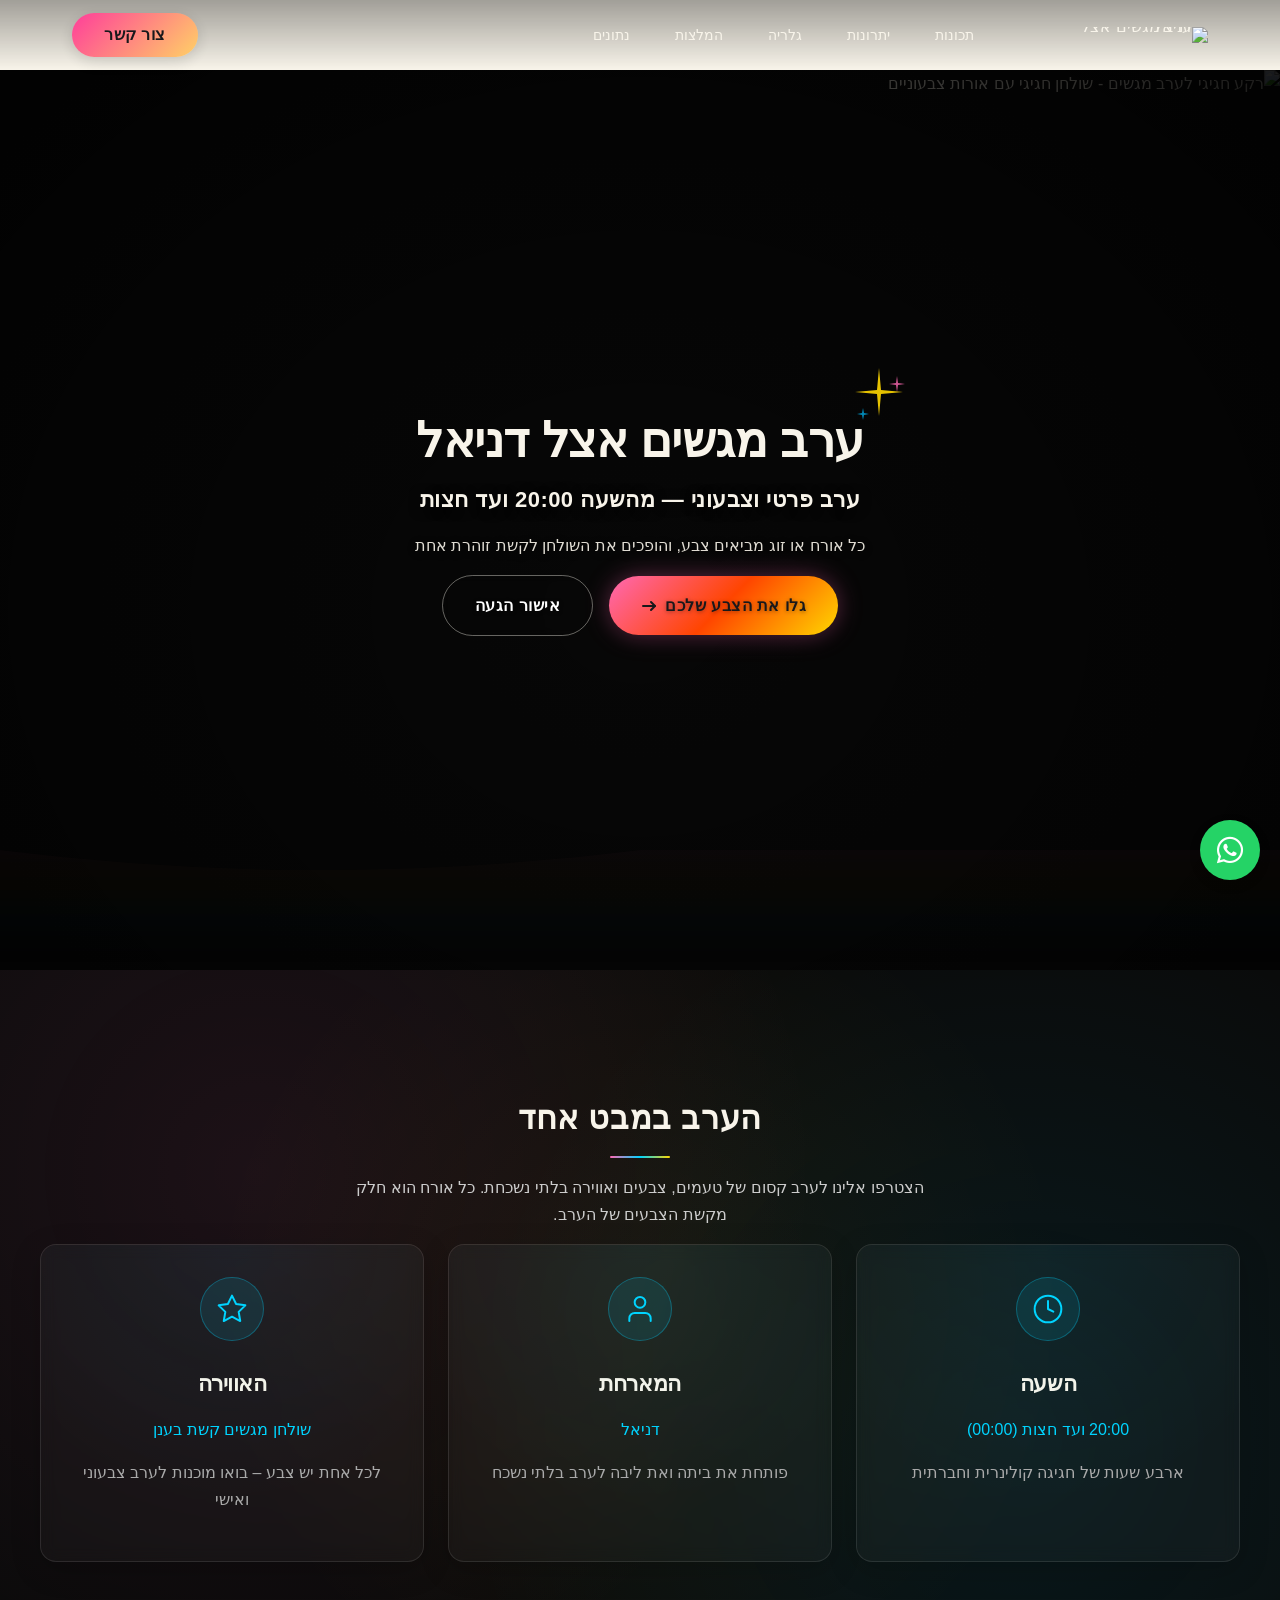
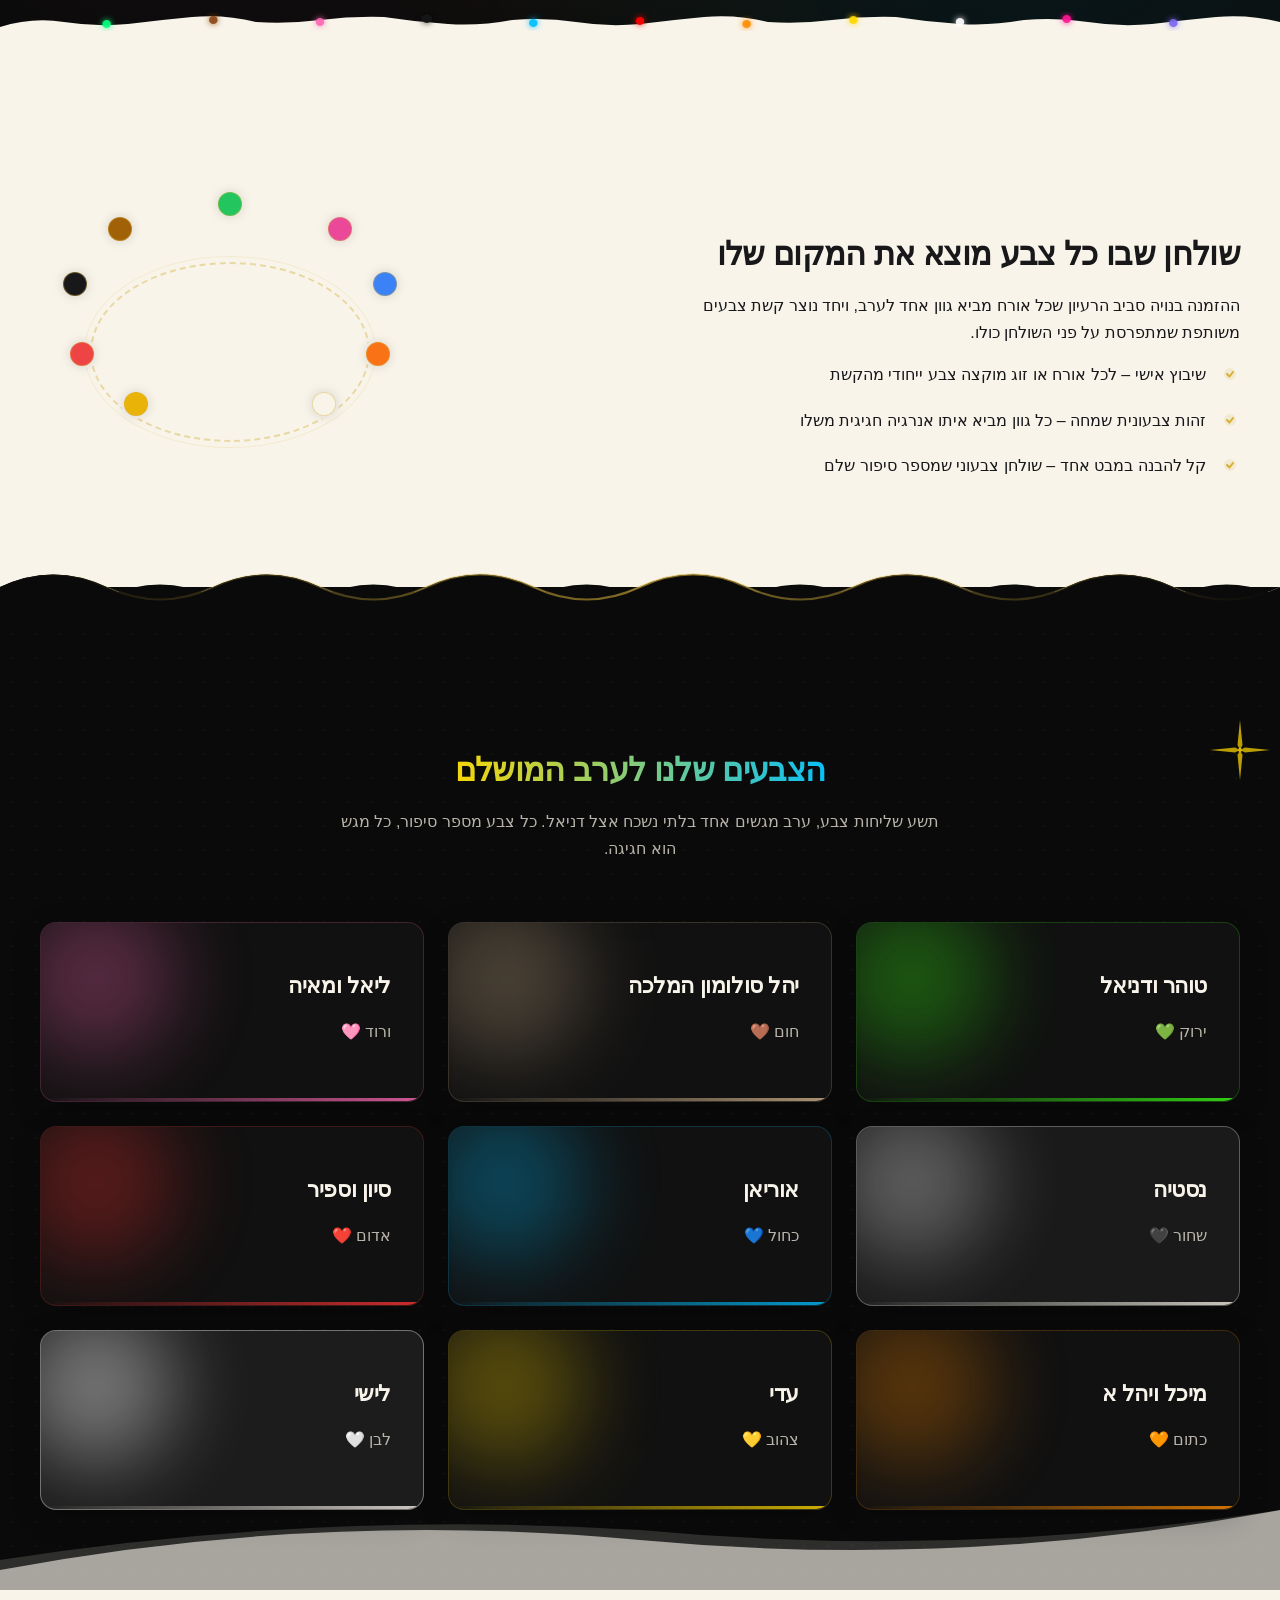
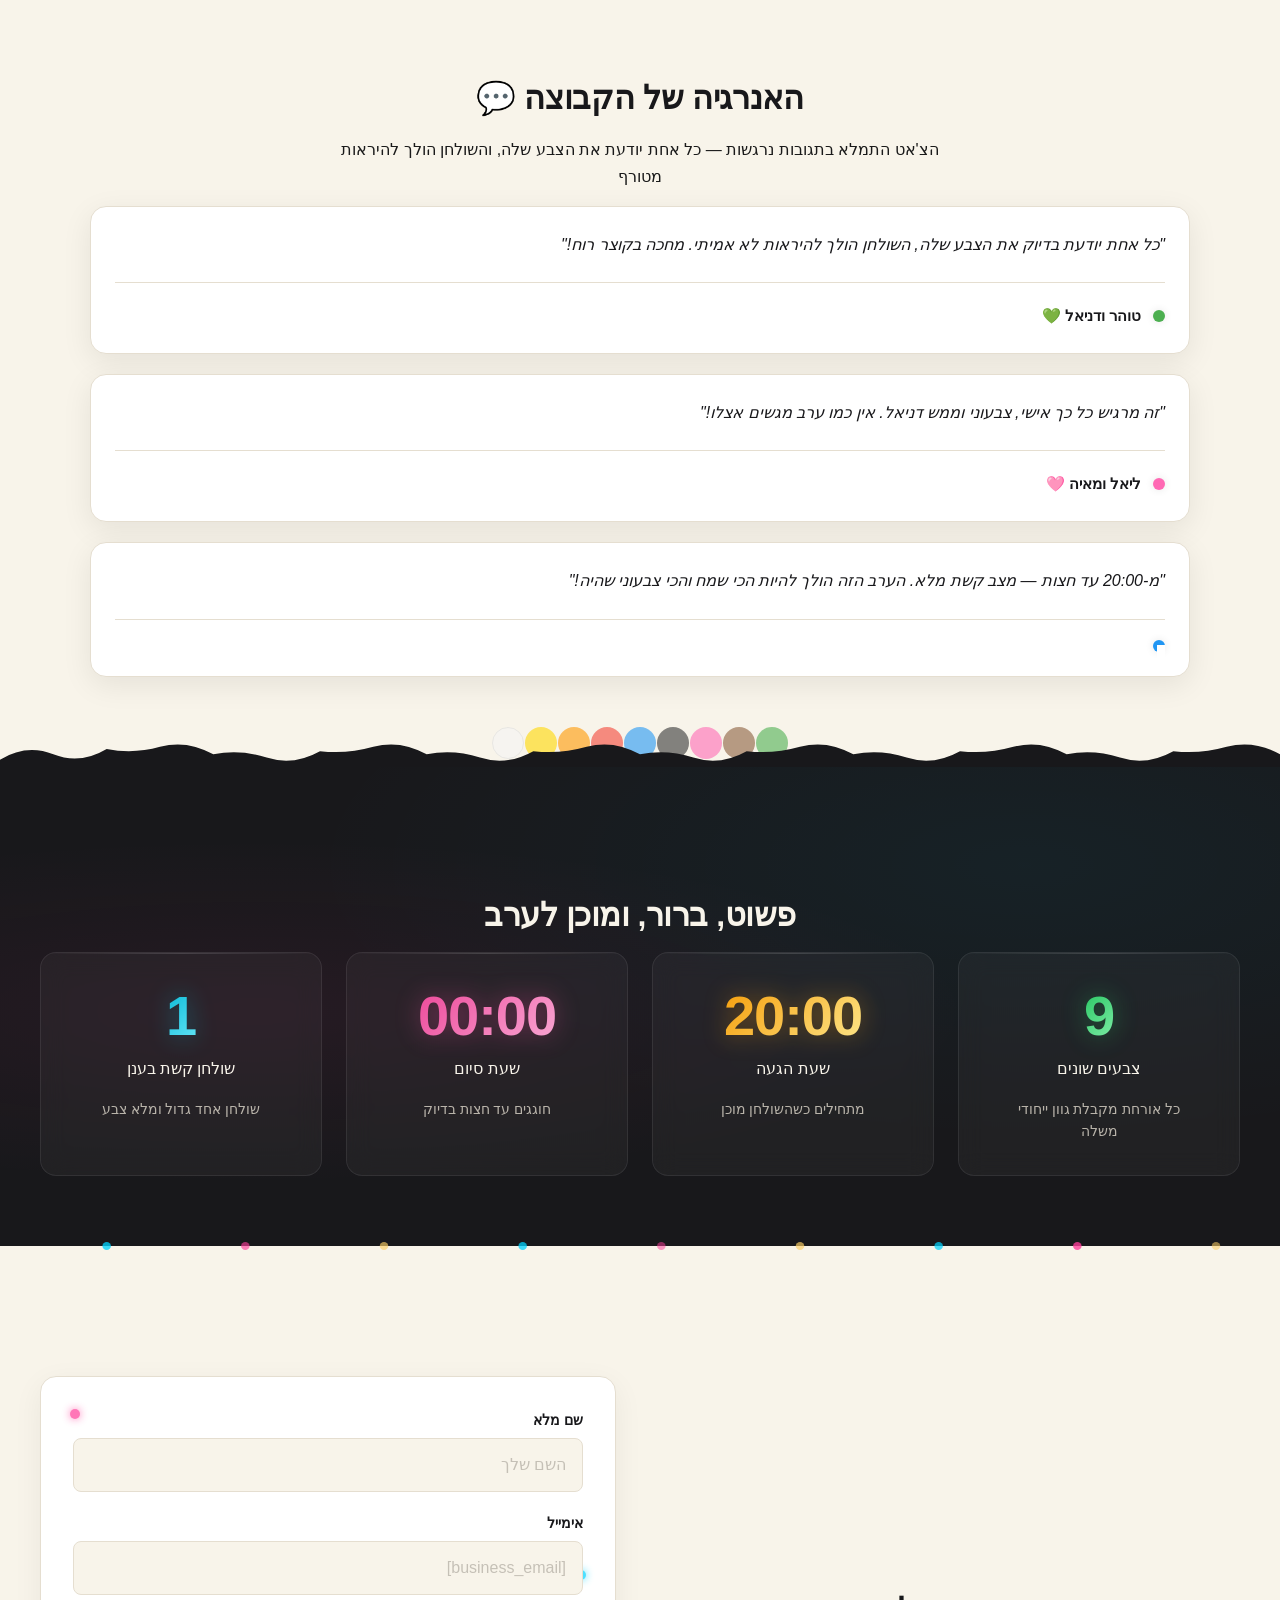
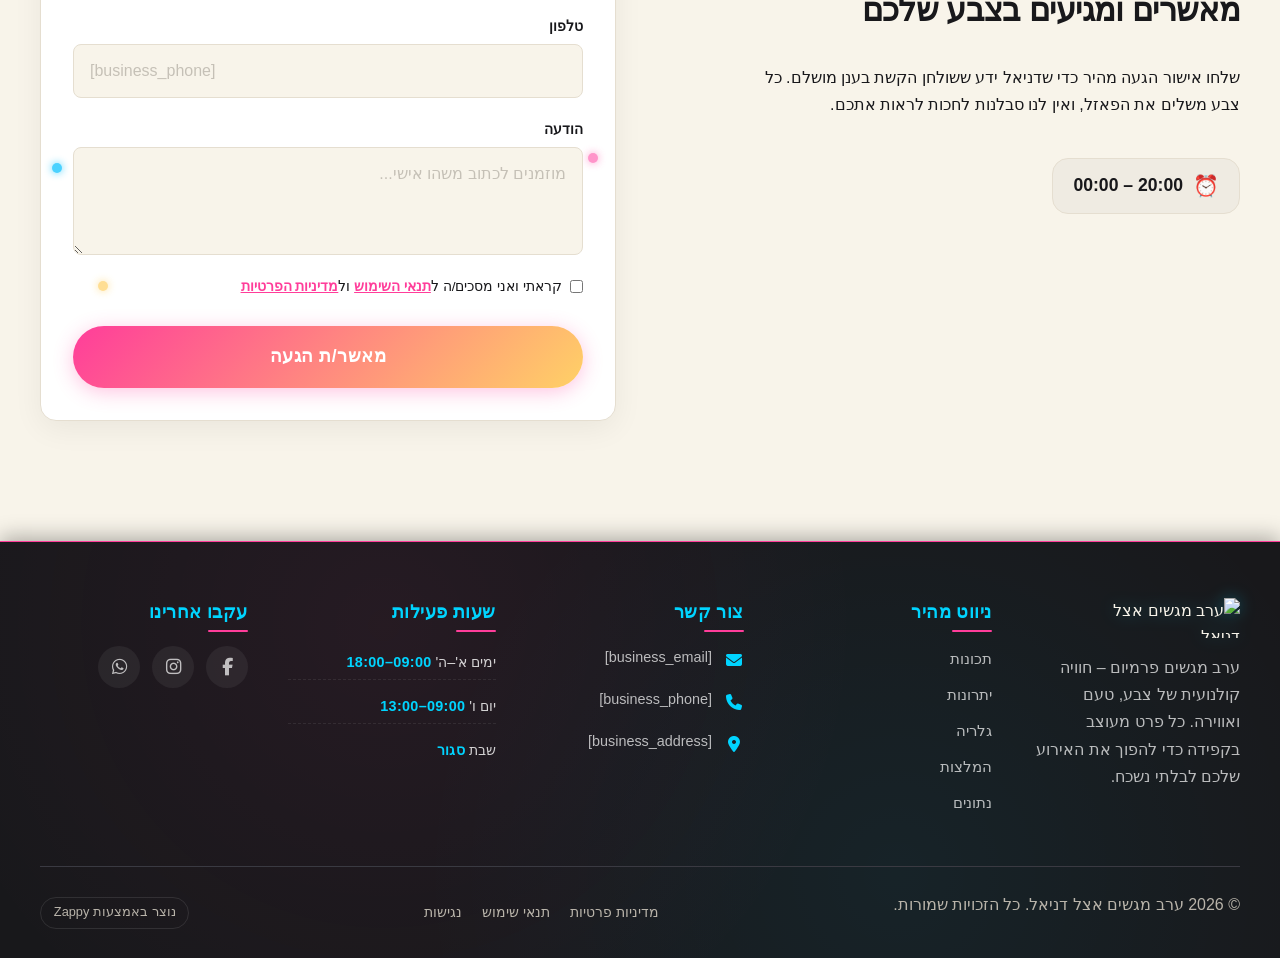
==== commit 337d9cc1: "Incremental sync: 1 page(s) — text_edit" ====
--- a/public/index.html
+++ b/public/index.html
@@ -1 +1 @@
-<!doctype html><html dir="rtl" lang="he"><head><meta charset="UTF-8"><meta content="width=device-width,initial-scale=1" name="viewport"><meta content="index, follow" name="robots"><title>הזמינו את עצמכם לערב צבעוני ובלתי נשכח — ערב מגשים אצל דניאל</title><meta content="גלו ערב מגשים פרטי וחגיגי אצל דניאל, עם אווירה קסומה מהשעה 20:00 ועד חצות. כל אורח מקבל צבע ייחודי משלו ליצירת חוויה אישית וסוחפת. היכנסו עכשיו לפרטים המלאים!" name="description"><meta content="ערב מגשים פרטי בישראל, הזמנה לערב מגשים אצל דניאל, private dinner invitation, ערב חברתי צבעוני, אירוע אישי עם צבעים" name="keywords"><link href="/assets/favicon.ico" rel="icon" type="image/x-icon"><link href="/assets/favicon-16x16.png" rel="icon" type="image/png" sizes="16x16"><link href="/assets/favicon-32x32.png" rel="icon" type="image/png" sizes="32x32"><link href="/assets/favicon-48x48.png" rel="icon" type="image/png" sizes="48x48"><link href="/assets/favicon-192x192.png" rel="icon" type="image/png" sizes="192x192"><link href="/assets/favicon-512x512.png" rel="icon" type="image/png" sizes="512x512"><link href="/assets/apple-touch-icon.png" rel="apple-touch-icon"><script>!function(){"use strict";var t="495218ef-2596-4891-81ad-e47de70244f2",e="https://api.zappy5.com/api/analytics/track",a=18e5,n=2592e6,o=!0,i=!0,r=!0;var s=function(){var e="zappy_visitor_"+t,a=null;try{if(a=localStorage.getItem(e)){var o=JSON.parse(a),i=Date.now();if(i-o.created<n)return o.lastSeen=i,localStorage.setItem(e,JSON.stringify(o)),o.id}}catch(t){console.warn("Zappy Analytics: LocalStorage not available")}var r="zv_"+Date.now()+"_"+Math.random().toString(36).substr(2,9);try{localStorage.setItem(e,JSON.stringify({id:r,created:Date.now(),lastSeen:Date.now()}))}catch(t){}return r}(),c=function(){var e="zappy_session_"+t,n=null;try{if(n=sessionStorage.getItem(e)){var o=JSON.parse(n),i=Date.now();if(i-o.timestamp<a)return o.timestamp=i,sessionStorage.setItem(e,JSON.stringify(o)),o.id}}catch(t){console.warn("Zappy Analytics: SessionStorage not available")}var r="zs_"+Date.now()+"_"+Math.random().toString(36).substr(2,9);try{sessionStorage.setItem(e,JSON.stringify({id:r,timestamp:Date.now()}))}catch(t){}return r}();function l(a,n){n=n||{};var o={website_id:t,event_type:a,page_path:window.location.pathname,referrer:document.referrer||"direct",visitor_id:s,session_id:c,metadata:n};if(navigator.sendBeacon){var i=new Blob([JSON.stringify(o)],{type:"application/json"});navigator.sendBeacon(e,i)}else fetch(e,{method:"POST",headers:{"Content-Type":"application/json"},body:JSON.stringify(o),keepalive:!0}).catch(function(t){console.warn("Zappy Analytics: Failed to track event",t)})}o&&l("pageview",{title:document.title,url:window.location.href}),i&&document.addEventListener("click",function(t){var e=t.target;if("BUTTON"===e.tagName||e.closest("button")){var a="BUTTON"===e.tagName?e:e.closest("button");l("click",{element:"button",text:a.textContent.trim().substring(0,100),id:a.id||null,class:a.className||null})}else if("A"===e.tagName||e.closest("a")){var n="A"===e.tagName?e:e.closest("a");l("navigation",{element:"link",text:n.textContent.trim().substring(0,100),href:n.href,external:n.hostname!==window.location.hostname})}},!0),r&&document.addEventListener("submit",function(t){var e=t.target;l("form_submit",{form_id:e.id||null,form_name:e.name||null,form_action:e.action||null,form_method:e.method||"GET"})},!0);var d=Date.now();window.addEventListener("beforeunload",function(){l("page_unload",{time_on_page:Math.floor((Date.now()-d)/1e3),page_path:window.location.pathname})}),window.zappyAnalytics={track:l,getVisitorId:function(){return s},getSessionId:function(){return c}}}()</script><meta content="הזמינו את עצמכם לערב צבעוני ובלתי נשכח — ערב מגשים אצל דניאל" property="og:title"><meta content="גלו ערב מגשים פרטי וחגיגי אצל דניאל, עם אווירה קסומה מהשעה 20:00 ועד חצות. כל אורח מקבל צבע ייחודי משלו ליצירת חוויה אישית וסוחפת. היכנסו עכשיו לפרטים המלאים!" property="og:description"><meta content="summary_large_image" name="twitter:card"><meta content="הזמינו את עצמכם לערב צבעוני ובלתי נשכח — ערב מגשים אצל דניאל" name="twitter:title"><meta content="גלו ערב מגשים פרטי וחגיגי אצל דניאל, עם אווירה קסומה מהשעה 20:00 ועד חצות. כל אורח מקבל צבע ייחודי משלו ליצירת חוויה אישית וסוחפת. היכנסו עכשיו לפרטים המלאים!" name="twitter:description"><meta content="website" property="og:type"><meta content="he_IL" property="og:locale"><link href="https://cdnjs.cloudflare.com/ajax/libs/font-awesome/6.4.0/css/all.min.css" rel="stylesheet"><style>.skip-link{position:absolute;top:0;left:0;transform:translateY(-200%);padding:12px 18px;background:var(--bg-dark,#1a1a1a);color:var(--text-light,#fff);font-weight:600;border-radius:0 0 8px 0;z-index:10000}.skip-link:focus{transform:none;outline:2px solid var(--ring,#fff);outline-offset:2px}:focus-visible{outline:2px solid var(--ring,currentColor);outline-offset:3px}</style><link href="/assets/favicon.ico" rel="icon" type="image/x-icon"><link href="/assets/favicon-16x16.png" rel="icon" type="image/png" sizes="16x16"><link href="/assets/favicon-32x32.png" rel="icon" type="image/png" sizes="32x32"><link href="/assets/favicon-48x48.png" rel="icon" type="image/png" sizes="48x48"><link href="/assets/favicon-192x192.png" rel="icon" type="image/png" sizes="192x192"><link href="/assets/favicon-512x512.png" rel="icon" type="image/png" sizes="512x512"><link href="/assets/apple-touch-icon.png" rel="apple-touch-icon"><link href="https://cdn.jsdelivr.net/npm/vanilla-cookieconsent@3/dist/cookieconsent.css" rel="stylesheet"><script src="https://cdn.jsdelivr.net/npm/vanilla-cookieconsent@3/dist/cookieconsent.umd.js"></script><script src="https://cdn.jsdelivr.net/gh/mickidum/acc_toolbar/acctoolbar/acctoolbar.min.js"></script><link href="/styles.css" rel="stylesheet"><script>window.ZAPPY_WEBSITE_ID="495218ef-2596-4891-81ad-e47de70244f2",window.ZAPPY_API_BASE="https://api.zappy5.com"</script><style id="zappy-dropdown-submenu-styles">#navMenu li:has(.sub-menu),.nav-menu li:has(.sub-menu),.navbar li:has(.sub-menu),nav li:has(.sub-menu){position:relative}#navMenu .sub-menu,.nav-menu .sub-menu,.navbar .sub-menu,nav .sub-menu{display:block!important;position:absolute!important;top:100%;left:0;min-width:220px;background:#fff;border-radius:8px;box-shadow:0 8px 25px rgba(0,0,0,.15);padding:8px 0;opacity:0;visibility:hidden;transform:translateY(10px);transition:all .3s ease;z-index:1000;list-style:none;pointer-events:none}#navMenu li:hover>.sub-menu,.nav-menu li:hover>.sub-menu,.navbar li:hover>.sub-menu,nav li:hover>.sub-menu{opacity:1!important;visibility:visible!important;transform:translateY(0)!important;pointer-events:auto!important}.sub-menu li{list-style:none;margin:0;padding:0}.sub-menu a{display:block!important;padding:10px 16px!important;color:var(--text-dark,#333)!important;font-weight:500;text-decoration:none;white-space:nowrap;transition:background-color .2s}.sub-menu .zappy-nav-child>a{padding-left:28px!important;font-size:.9em!important;opacity:.85!important}[dir=rtl] .sub-menu .zappy-nav-child>a,html[lang=ar] .sub-menu .zappy-nav-child>a,html[lang=he] .sub-menu .zappy-nav-child>a{padding-left:10px!important;padding-right:28px!important}.sub-menu .zappy-nav-parent>a{font-weight:600!important}.sub-menu a:hover{background-color:#f5f5f5}[dir=rtl] .nav-menu .sub-menu,[dir=rtl] .navbar .sub-menu,[dir=rtl] nav .sub-menu,html[lang=ar] .nav-menu .sub-menu,html[lang=ar] .navbar .sub-menu,html[lang=ar] nav .sub-menu,html[lang=he] .nav-menu .sub-menu,html[lang=he] .navbar .sub-menu,html[lang=he] nav .sub-menu{left:auto!important;right:0!important}.sub-menu:empty,.sub-menu:not(:has(li)):not(:has(> a)),.sub-menu:not(:has(li:not(.zappy-hidden-menu-item))):not(:has(> a)){display:none!important;opacity:0!important;visibility:hidden!important;pointer-events:none!important}li:has(.menu-group-title):hover>.sub-menu{opacity:1!important;visibility:visible!important;transform:translateY(0)!important;pointer-events:auto!important}#navMenu>li>.menu-group-title,.nav-menu>li>.menu-group-title{display:inline-block;padding:.5rem 1rem;cursor:default;user-select:none}@media (max-width:768px){#navMenu .sub-menu,.nav-menu .sub-menu,.navbar .sub-menu,nav .sub-menu{position:static!important;transform:none!important;box-shadow:none!important;background:0 0!important;max-height:0;overflow:hidden;opacity:0;visibility:hidden;transition:max-height .3s ease,opacity .3s ease;padding:0!important;border-radius:0!important}#navMenu .sub-menu.mobile-expanded,.nav-menu .sub-menu.mobile-expanded,.navbar .sub-menu.mobile-expanded{max-height:none!important;overflow-y:visible!important;opacity:1!important;visibility:visible!important;padding:8px 0 8px 16px!important}[dir=rtl] .sub-menu.mobile-expanded,html[lang=he] .sub-menu.mobile-expanded{padding:8px 16px 8px 0!important}#navMenu li:hover>.sub-menu,.nav-menu li:hover>.sub-menu,.navbar li:hover>.sub-menu,nav li:hover>.sub-menu{opacity:0;visibility:hidden;pointer-events:none}#navMenu li>.sub-menu.mobile-expanded,.nav-menu li>.sub-menu.mobile-expanded,.navbar li>.sub-menu.mobile-expanded,nav li>.sub-menu.mobile-expanded{opacity:1!important;visibility:visible!important;pointer-events:auto!important}#navMenu li:has(.sub-menu),.nav-menu li:has(.sub-menu),.navbar li:has(.sub-menu),nav li:has(.sub-menu){display:flex!important;flex-wrap:wrap!important;align-items:center!important;position:relative!important;min-height:44px!important}#navMenu li:has(.sub-menu)>a,.nav-menu li:has(.sub-menu)>a,.navbar li:has(.sub-menu)>a,nav li:has(.sub-menu)>a{flex:1!important;min-width:0!important}#navMenu li:has(.sub-menu)>.menu-group-title,.nav-menu li:has(.sub-menu)>.menu-group-title,.navbar li:has(.sub-menu)>.menu-group-title,nav li:has(.sub-menu)>.menu-group-title{flex:1!important;min-width:0!important;padding:0!important;line-height:inherit!important}#navMenu li:has(.sub-menu)>.sub-menu,.nav-menu li:has(.sub-menu)>.sub-menu,.navbar li:has(.sub-menu)>.sub-menu,nav li:has(.sub-menu)>.sub-menu{flex-basis:100%!important;width:100%!important}#navMenu li:has(.sub-menu)>a [class*=arrow],#navMenu li:has(.sub-menu)>a [class*=chevron],.nav-menu li:has(.sub-menu)>a .fa-angle-down,.nav-menu li:has(.sub-menu)>a .fa-chevron-down,.nav-menu li:has(.sub-menu)>a [class*=arrow],.nav-menu li:has(.sub-menu)>a [class*=chevron],nav li:has(.sub-menu)>a [class*=arrow],nav li:has(.sub-menu)>a [class*=chevron]{display:none!important;visibility:hidden!important}.mobile-submenu-toggle{display:flex!important;align-items:center!important;justify-content:center!important;width:44px!important;height:auto!important;background:0 0!important;border:none!important;cursor:pointer!important;color:var(--text-light)!important;position:static!important;flex-shrink:0!important;align-self:stretch!important;z-index:2!important;padding:0!important;margin:0!important}.mobile-submenu-toggle::after{content:''!important;width:0!important;height:0!important;border-left:6px solid transparent!important;border-right:6px solid transparent!important;border-top:7px solid currentColor!important;transition:transform .3s ease!important}.mobile-submenu-toggle.expanded::after{transform:rotate(180deg)!important}.sub-menu a{padding:10px 0!important;display:block!important;color:var(--text-light)!important;white-space:normal!important}.sub-menu .zappy-nav-child>a{padding-left:28px!important;font-size:.9em!important;opacity:.85!important}[dir=rtl] .sub-menu .zappy-nav-child>a,html[lang=ar] .sub-menu .zappy-nav-child>a,html[lang=he] .sub-menu .zappy-nav-child>a{padding-left:0!important;padding-right:28px!important}.sub-menu .zappy-nav-parent>a{font-weight:600!important}#navMenu.active,.nav-menu.active{max-width:100vw!important;overflow-x:hidden!important;box-sizing:border-box!important}.navbar .sub-menu li a,.zappy-products-dropdown .sub-menu a,nav.navbar .sub-menu li a{color:var(--text-light)!important}}@media (min-width:769px){.mobile-submenu-toggle{display:none!important}}</style><style id="zappy-widget-visibility">html[dir=rtl] .whatsapp-float{right:20px!important;left:auto!important}html:not([dir]) .whatsapp-float,html[dir=ltr] .whatsapp-float{left:20px!important;right:auto!important}html[dir=rtl] #mic-access-tool-general-button,html[dir=rtl] #mic-init-access-tool #mic-access-tool-general-button,html[dir=rtl] #mic-init-access-tool .mic-access-tool-general-button,html[dir=rtl] ._access-icon,html[dir=rtl] .mic-access-tool-general-button{left:20px!important;right:auto!important}html:not([dir]) #mic-access-tool-general-button,html:not([dir]) #mic-init-access-tool #mic-access-tool-general-button,html:not([dir]) #mic-init-access-tool .mic-access-tool-general-button,html:not([dir]) ._access-icon,html:not([dir]) .mic-access-tool-general-button,html[dir=ltr] #mic-access-tool-general-button,html[dir=ltr] #mic-init-access-tool #mic-access-tool-general-button,html[dir=ltr] #mic-init-access-tool .mic-access-tool-general-button,html[dir=ltr] ._access-icon,html[dir=ltr] .mic-access-tool-general-button{right:20px!important;left:auto!important}@media (max-width:768px){.whatsapp-float{display:flex!important}}@media (min-width:769px){.whatsapp-float{display:flex!important}}@media (max-width:768px){#mic-access-tool-general-button,#mic-init-access-tool #mic-access-tool-general-button,#mic-init-access-tool .mic-access-tool-general-button,._access-icon,.mic-access-tool-general-button{display:flex!important;visibility:visible!important;opacity:1!important;pointer-events:auto!important}#mic-access-tool-box.opened-mic-access-tool,#mic-init-access-tool #mic-access-tool-box.opened-mic-access-tool,.mic-access-tool-box.opened-mic-access-tool{visibility:visible!important;opacity:1!important;pointer-events:auto!important}}@media (min-width:769px){#mic-access-tool-general-button,#mic-init-access-tool #mic-access-tool-general-button,#mic-init-access-tool .mic-access-tool-general-button,._access-icon,.mic-access-tool-general-button{display:flex!important;visibility:visible!important;opacity:1!important;pointer-events:auto!important}#mic-access-tool-box.opened-mic-access-tool,#mic-init-access-tool #mic-access-tool-box.opened-mic-access-tool,.mic-access-tool-box.opened-mic-access-tool{visibility:visible!important;opacity:1!important;pointer-events:auto!important}}</style></head><body><a href="#main" class="skip-link">דלג לתוכן הראשי</a><nav class="navbar" dir="rtl"><button class="mobile-toggle" aria-label="Menu" id="mobileToggle"><svg viewBox="0 0 24 24" fill="none" height="24" width="24" class="hamburger-icon"><path d="M3 12h18M3 6h18M3 18h18" stroke="currentColor" stroke-width="2" stroke-linecap="round"></path></svg> <svg viewBox="0 0 24 24" fill="none" height="24" width="24" class="close-icon" style="display:none"><path d="M18 6L6 18M6 6l12 12" stroke="currentColor" stroke-width="2" stroke-linecap="round"></path></svg></button> <button class="phone-header-btn" aria-label="Call" data-phone="[business_phone]"><svg viewBox="0 0 24 24" fill="currentColor" height="20" width="20"><path d="M22 16.92v3a2 2 0 0 1-2.18 2 19.79 19.79 0 0 1-8.63-3.07 19.5 19.5 0 0 1-6-6 19.79 19.79 0 0 1-3.07-8.67A2 2 0 0 1 4.11 2h3a2 2 0 0 1 2 1.72 12.84 12.84 0 0 0 .7 2.81 2 2 0 0 1-.45 2.11L8.09 9.91a16 16 0 0 0 6 6l1.27-1.27a2 2 0 0 1 2.11-.45 12.84 12.84 0 0 0 2.81.7A2 2 0 0 1 22 16.92z"></path></svg></button><div class="nav-container"><div class="nav-right-group"><div class="nav-brand"><a href="/" class="logo-link"><img alt="ערב מגשים אצל דניאל" class="logo" src="/assets/site-----image-1.webp"></a></div><ul class="nav-menu" id="navMenu"><li><a href="#features">תכונות</a></li><li><a href="#benefits">יתרונות</a></li><li><a href="#gallery">גלריה</a></li><li><a href="#testimonials">המלצות</a></li><li><a href="#stats">נתונים</a></li><li class="mobile-contact-link nav-cta-mobile-item"><a href="#contact" class="nav-cta-btn">צור קשר</a></li></ul></div><div class="nav-cta-container"><a href="#contact" class="nav-cta-btn">צור קשר</a></div></div></nav><script>window.addEventListener("load",function(){const e=document.querySelector(".navbar, nav, header");if(!e)return void console.log("[Navbar] Navbar element not found");let t=document.getElementById("mobileToggle")||document.querySelector(".mobile-toggle")||document.querySelector(".hamburger")||document.querySelector(".hamburger-menu")||document.querySelector(".menu-toggle")||document.querySelector(".burger-menu")||document.querySelector('[aria-label="Menu"]')||document.querySelector('[aria-label="תפריט"]');const o=document.querySelector(".phone-header-btn"),n=window.getComputedStyle(e);let r=n.backgroundColor;if(console.log("[Navbar] Initial navbar background:",r),"transparent"===r||"rgba(0, 0, 0, 0)"===r||r.startsWith("rgba")&&r.includes(", 0)")){const e=n.backgroundImage;if(e&&"none"!==e)console.log("[Navbar] Navbar has background image/gradient, using dark text"),r="rgb(240, 240, 240)";else{const e=window.getComputedStyle(document.body).backgroundColor;console.log("[Navbar] Navbar transparent, using body background:",e),r=e}}const a=r.match(/\d+/g);if(a&&a.length>=3){const e=(.299*parseInt(a[0])+.587*parseInt(a[1])+.114*parseInt(a[2]))/255;console.log("[Navbar] Mobile button colors preserved from Claude CSS (luminance:",e.toFixed(2)+")");const n=document.createElement("style");n.id="zappy-mobile-nav-fix";document.documentElement.lang;document.documentElement.dir,n.textContent='\n        /* Hide mobile buttons on desktop, show only on mobile */\n        @media (min-width: 769px) {\n          .mobile-toggle,\n          .phone-header-btn {\n            display: none !important;\n          }\n        }\n        \n        /* Show and position mobile buttons correctly on mobile */\n        @media (max-width: 768px) {\n          .navbar,\n          nav.navbar {\n            min-height: 70px !important;\n          }\n\n          .mobile-toggle,\n          .phone-header-btn {\n            position: absolute !important;\n            top: 0 !important;\n            bottom: 0 !important;\n            margin-top: auto !important;\n            margin-bottom: auto !important;\n            transform: none !important;\n            z-index: 1001 !important;\n            display: flex !important;\n            align-items: center !important;\n            justify-content: center !important;\n            width: 36px !important;\n            height: 36px !important;\n            border-radius: 50% !important;\n            border: none !important;\n            cursor: pointer !important;\n            padding: 6px !important;\n            background: none !important;\n            color: var(--nav-text, var(--text-light)) !important;\n            touch-action: manipulation !important;\n            -webkit-tap-highlight-color: transparent !important;\n          }\n\n          html[data-zappy-site-type="ecommerce"] .phone-header-btn,\n          body[data-zappy-site-type="ecommerce"] .phone-header-btn,\n          html[data-zappy-site-type="ecommerce"] header .phone-header-btn,\n          html[data-zappy-site-type="ecommerce"] nav .phone-header-btn {\n            display: none !important;\n            visibility: hidden !important;\n            width: 0 !important;\n            height: 0 !important;\n            min-width: 0 !important;\n            overflow: hidden !important;\n          }\n          \n          /* LTR positioning (default): hamburger LEFT, phone RIGHT */\n          html:not([dir="rtl"]):not([lang="he"]):not([lang="ar"]) .mobile-toggle,\n          html[dir="ltr"] .mobile-toggle {\n            left: 12px !important;\n            right: auto !important;\n          }\n          html:not([dir="rtl"]):not([lang="he"]):not([lang="ar"]) .phone-header-btn,\n          html[dir="ltr"] .phone-header-btn {\n            right: 12px !important;\n            left: auto !important;\n          }\n          \n          /* RTL positioning: hamburger RIGHT, phone LEFT */\n          html[dir="rtl"] .mobile-toggle,\n          html[lang="he"] .mobile-toggle,\n          html[lang="ar"] .mobile-toggle {\n            right: 12px !important;\n            left: auto !important;\n          }\n          html[dir="rtl"] .phone-header-btn,\n          html[lang="he"] .phone-header-btn,\n          html[lang="ar"] .phone-header-btn {\n            left: 12px !important;\n            right: auto !important;\n          }\n          \n          /* CRITICAL: Ensure nav-container has min-height on mobile */\n          /* All children are positioned absolutely/fixed on mobile, so height:auto collapses to 0 */\n          .nav-container {\n            min-height: 70px !important;\n            position: relative !important;\n          }\n          \n          /* Ensure SVG icons are properly sized and inherit color */\n          .mobile-toggle svg,\n          .phone-header-btn svg {\n            width: 24px !important;\n            height: 24px !important;\n            /* Don\'t force display - let JavaScript control hamburger/close toggle */\n          }\n          \n          /* Reset nav-cta-container on mobile - remove desktop box-shadow/padding */\n          /* that creates a visible ghost box when CTA button is hidden */\n          .nav-cta-container {\n            box-shadow: none !important;\n            padding: 0 !important;\n          }\n          \n          /* Hide nav-cta-container entirely on mobile when there\'s no lang-switcher */\n          /* (only the CTA button is inside, and it\'s hidden on mobile) */\n          .nav-cta-container:not(:has(.lang-switcher)) {\n            display: none !important;\n          }\n          \n          /* CRITICAL: Prevent hero image fade gradient from bleeding over headline text */\n          /* The .image-fade-gradient has bottom: -30px (extends below parent) */\n          /* On mobile stacked layout, this overlaps the h1 text below the image */\n          .hero-image-column {\n            overflow: hidden !important;\n          }\n          .image-fade-gradient {\n            bottom: 0 !important;\n          }\n          \n          /* Hide desktop language switcher on mobile - hamburger menu handles it */\n          /* High specificity to override stored CSS */\n          .lang-switcher,\n          .nav-cta-container .lang-switcher,\n          .nav-container .lang-switcher,\n          .navbar .lang-switcher,\n          .navbar .nav-cta-container .lang-switcher {\n            display: none !important;\n          }\n        }\n      ';const r=document.getElementById("zappy-mobile-nav-fix");r&&r.remove(),document.head.appendChild(n),console.log("[Navbar] Critical CSS injected for mobile nav positioning");const i=window.innerWidth<=768;if(t){const e=t.querySelector(".hamburger-icon"),o=t.querySelector(".close-icon");e&&(e.style.setProperty("width","24px","important"),e.style.setProperty("height","24px","important"),e.style.setProperty("display","block","important")),o&&(o.style.setProperty("width","24px","important"),o.style.setProperty("height","24px","important"),o.style.setProperty("display","none","important")),i?(t.style.setProperty("position","absolute","important"),t.style.setProperty("top","0","important"),t.style.setProperty("bottom","0","important"),t.style.setProperty("margin-top","auto","important"),t.style.setProperty("margin-bottom","auto","important"),t.style.setProperty("transform","none","important"),t.style.setProperty("z-index","1001","important"),t.style.removeProperty("left"),t.style.removeProperty("right"),console.log("[Navbar] Mobile toggle positioning applied (mobile viewport)")):(t.style.removeProperty("position"),t.style.removeProperty("top"),t.style.removeProperty("transform"),t.style.removeProperty("z-index"),t.style.removeProperty("left"),t.style.removeProperty("right"),console.log("[Navbar] Desktop viewport - cleared mobile toggle inline positioning"))}if(o){const e=o.querySelector("svg");e&&(e.style.width="24px",e.style.height="24px",e.setAttribute("width","24"),e.setAttribute("height","24")),i?(o.style.setProperty("position","absolute","important"),o.style.setProperty("top","0","important"),o.style.setProperty("bottom","0","important"),o.style.setProperty("margin-top","auto","important"),o.style.setProperty("margin-bottom","auto","important"),o.style.setProperty("transform","none","important"),o.style.setProperty("z-index","1001","important"),o.style.removeProperty("left"),o.style.removeProperty("right"),console.log("[Navbar] Phone button positioning applied (mobile viewport)")):(o.style.removeProperty("position"),o.style.removeProperty("top"),o.style.removeProperty("transform"),o.style.removeProperty("z-index"),o.style.removeProperty("left"),o.style.removeProperty("right"),console.log("[Navbar] Desktop viewport - cleared phone button inline positioning"))}}else console.log("[Navbar] Could not parse background color:",r);t=document.getElementById("mobileToggle")||document.querySelector(".mobile-toggle")||document.querySelector(".hamburger")||document.querySelector(".hamburger-menu")||document.querySelector(".menu-toggle")||document.querySelector(".burger-menu")||document.querySelector('[aria-label="Menu"]')||document.querySelector('[aria-label="תפריט"]');const i=document.getElementById("navMenu")||document.querySelector(".nav-menu")||document.querySelector(".nav-links")||document.querySelector("nav ul:not(.submenu)");if(!t||!i)return void console.log("[Navbar] Mobile toggle or menu not found:",{toggle:!!t,menu:!!i});i.id||(i.id="navMenu"),console.log("[Navbar] Initializing mobile menu...");const l=t.cloneNode(!0);t.parentNode.replaceChild(l,t);var s=0;function p(e){var t=Date.now();t-s<300||(s=t,function(e){e.preventDefault(),e.stopPropagation();const t=l.querySelector(".hamburger-icon"),o=l.querySelector(".close-icon");i.classList.contains("active")?(i.classList.remove("active"),t&&t.style.setProperty("display","block","important"),o&&o.style.setProperty("display","none","important"),document.body.style.overflow="",document.body.classList.remove("menu-open"),console.log("[Navbar] Menu closed")):(i.classList.add("active"),t&&t.style.setProperty("display","none","important"),o&&o.style.setProperty("display","block","important"),document.body.style.overflow="hidden",document.body.classList.add("menu-open"),console.log("[Navbar] Menu opened"))}(e))}l.addEventListener("click",p),l.addEventListener("touchend",p),document.addEventListener("keydown",function(e){if(("Escape"===e.key||"Esc"===e.key)&&i.classList.contains("active")){const e=l.querySelector(".hamburger-icon"),t=l.querySelector(".close-icon");i.classList.remove("active"),e&&e.style.setProperty("display","block","important"),t&&t.style.setProperty("display","none","important"),document.body.style.overflow="",document.body.classList.remove("menu-open"),console.log("[Navbar] Menu closed (Escape)")}}),i.querySelectorAll("a").forEach(function(e){e.addEventListener("click",function(){if("#"===this.getAttribute("href"))return;const e=l.querySelector(".hamburger-icon"),t=l.querySelector(".close-icon");i.classList.remove("active"),e&&e.style.setProperty("display","block","important"),t&&t.style.setProperty("display","none","important"),document.body.style.overflow="",document.body.classList.remove("menu-open"),console.log("[Navbar] Menu closed (link clicked)")})});var m=i.querySelectorAll(".dropdown-toggle");m.forEach(function(e){e.addEventListener("click",function(e){e.preventDefault(),e.stopPropagation();var t=this.closest(".nav-dropdown");t&&(t.parentNode.querySelectorAll(".nav-dropdown.open").forEach(function(e){e!==t&&e.classList.remove("open")}),t.classList.toggle("open"),console.log("[Navbar] Dropdown toggled:",t.classList.contains("open")?"open":"closed"))})}),document.addEventListener("click",function(e){e.target.closest(".nav-dropdown")||document.querySelectorAll(".nav-dropdown.open").forEach(function(e){e.classList.remove("open")})}),console.log("[Navbar] Dropdown handlers initialized for "+m.length+" dropdowns"),o&&o.addEventListener("click",function(){const e=document.querySelectorAll('a[href^="tel:"]'),t=e.length>0?e[0].getAttribute("href").replace("tel:",""):"[business_phone]";window.location.href="tel:"+t,console.log("[Navbar] Phone button clicked")}),console.log("[Navbar] Mobile menu initialized successfully")})</script><main id="main"><section class="index-hero-section" data-band-index="0" data-layout-spec="בית-hero" id="hero" data-hero-type="fullscreen-scrim" data-zappy-bg-overlay-color="#000000" data-zappy-bg-overlay-opacity="100"><div style="position:absolute !important;top:0px !important;left:0px !important;width:100% !important;height:100% !important;max-width:none !important;margin-left:0px !important;margin-right:0px !important;z-index:1 !important;overflow:hidden !important" data-element-id="img-1783061997136-izgixrrsp" data-element-type="image" data-zappy-wrapper-margins-applied="true" data-zappy-zoom-clip="true" data-zappy-zoom-wrapper="true" data-zappy-zoom-wrapper-align="center" data-zappy-zoom-wrapper-width-mode="full"><img alt="רקע חגיגי לערב מגשים - שולחן חגיגי עם אורות צבעוניים" class="hero-bg-image" src="/assets/site-index-hero-image-1.webp" data-context="Abstract dark festive table surface with subtle glowing tray outlines, soft reflections, scattered rainbow light dots (pink, gold, cyan, green, red, blue, yellow, orange, purple, white), and a midnight celebration mood. Cinematic depth of field, premium dark charcoal background, warm bokeh effect." data-element-id="img-1783061997136-izgixrrsp" data-element-type="image" data-hero-background="true" data-hero-bg="true" data-placeholder="index-hero-image-1" data-zappy-hero-img-base-blend="normal" data-zappy-hero-img-base-opacity="1" data-zappy-object-position="43% 72%" data-zappy-zoom="1.5" fetchpriority="high" height="600" loading="eager" style="object-position:43% 72% !important;pointer-events:auto !important;margin:0px !important;position:absolute !important;left:-162.938301% !important;top:-36% !important;width:478.926282% !important;height:150% !important;max-width:none !important;max-height:none !important;display:block !important;object-fit:cover !important" width="1200"></div><div class="hero-scrim" style="opacity:1" aria-hidden="true" data-zappy-gradient-scrim="true" data-zappy-scrim-base-opacity="85"></div><div class="hero-divider-wrapper" aria-hidden="true"><svg viewBox="0 0 1200 120" xmlns="http://www.w3.org/2000/svg" aria-hidden="true" data-no-icon-edit="true" preserveAspectRatio="none"><defs><linearGradient id="dividerGlow" x1="0%" x2="0%" y1="0%" y2="100%"><stop offset="0%" stop-color="#FF69B4" stop-opacity="0.6"></stop><stop offset="30%" stop-color="#FFD700" stop-opacity="0.4"></stop><stop offset="60%" stop-color="#00BFFF" stop-opacity="0.3"></stop><stop offset="100%" stop-color="#0A0A0A" stop-opacity="0"></stop></linearGradient><mask id="dividerMask"><path d="M0,0 Q300,40 600,0 T1200,0 L1200,120 L0,120 Z" fill="#0A0A0A"></path></mask></defs><rect fill="url(#dividerGlow)" height="120" mask="url(#dividerMask)" width="1200" x="0" y="0"></rect></svg></div><div class="hero-overlay"><div class="hero-deco-sparkle" aria-hidden="true"><svg viewBox="0 0 60 60" fill="none" height="60" width="60" xmlns="http://www.w3.org/2000/svg"><path d="M30 4L32 26L54 28L32 30L30 52L28 30L6 28L28 26L30 4Z" fill="#FFD700" opacity="0.9"></path><path d="M48 12L49 19L56 20L49 21L48 28L47 21L40 20L47 19L48 12Z" fill="#FF69B4" opacity="0.8"></path><path d="M14 44L15 49L20 50L15 51L14 56L13 51L8 50L13 49L14 44Z" fill="#00BFFF" opacity="0.7"></path></svg></div><h1 class="hero-title">ערב מגשים אצל דניאל</h1><h3 class="hero-subtitle">ערב פרטי וצבעוני — מהשעה 20:00 ועד חצות</h3><p class="hero-description">כל אורח או זוג מביאים צבע, והופכים את השולחן לקשת זוהרת אחת</p><div class="hero-cta-group"><a href="#colors" class="hero-cta hero-cta-primary" style="color:rgb(24, 24, 27) !important"><span>גלו את הצבע שלכם</span> <svg viewBox="0 0 16 16" fill="none" height="16" width="16" data-element-type="icon" data-icon-type="svg" xmlns="http://www.w3.org/2000/svg" aria-hidden="true" data-element-id="icon-1783061997136-989det8cz"><path d="M10 4L14 8L10 12" stroke="currentColor" stroke-width="2" stroke-linecap="round" stroke-linejoin="round"></path><path d="M14 8H2" stroke="currentColor" stroke-width="2" stroke-linecap="round" stroke-linejoin="round"></path></svg> </a><a href="#rsvp" class="hero-cta hero-cta-secondary"><span>אישור הגעה</span></a></div></div></section><section class="index-features-section" data-band-index="1" data-layout-spec="בית-features" id="features" dir="rtl"><div class="index-features-section__container"><h2 class="index-features-section__title">הערב במבט אחד</h2><p class="index-features-section__subtitle">הצטרפו אלינו לערב קסום של טעמים, צבעים ואווירה בלתי נשכחת. כל אורח הוא חלק מקשת הצבעים של הערב.</p><div class="index-features-section__grid"><div class="index-features-section__card" data-grid-item-index="0"><div class="index-features-section__card-icon"><svg viewBox="0 0 24 24" fill="none" height="32" width="32" data-element-type="icon" data-icon-type="svg" stroke="currentColor" stroke-linecap="round" stroke-linejoin="round" stroke-width="1.5"><circle cx="12" cy="12" r="10"></circle><polyline points="12 6 12 12 16 14"></polyline></svg></div><div class="index-features-section__card-content"><h3 class="index-features-section__card-title">השעה</h3><p class="index-features-section__card-text">20:00 ועד חצות (00:00)</p><p class="index-features-section__card-desc">ארבע שעות של חגיגה קולינרית וחברתית</p></div><div class="index-features-section__card-glow"></div></div><div class="index-features-section__card" data-grid-item-index="1"><div class="index-features-section__card-icon"><svg viewBox="0 0 24 24" fill="none" height="32" width="32" data-element-type="icon" data-icon-type="svg" stroke="currentColor" stroke-linecap="round" stroke-linejoin="round" stroke-width="1.5"><path d="M20 21v-2a4 4 0 0 0-4-4H8a4 4 0 0 0-4 4v2"></path><circle cx="12" cy="7" r="4"></circle></svg></div><div class="index-features-section__card-content"><h3 class="index-features-section__card-title">המארחת</h3><p class="index-features-section__card-text">דניאל</p><p class="index-features-section__card-desc">פותחת את ביתה ואת ליבה לערב בלתי נשכח</p></div><div class="index-features-section__card-glow"></div></div><div class="index-features-section__card" data-grid-item-index="2"><div class="index-features-section__card-icon"><svg viewBox="0 0 24 24" fill="none" height="32" width="32" data-element-type="icon" data-icon-type="svg" stroke="currentColor" stroke-linecap="round" stroke-linejoin="round" stroke-width="1.5"><path d="M12 2l3.09 6.26L22 9.27l-5 4.87 1.18 6.88L12 17.77l-6.18 3.25L7 14.14 2 9.27l6.91-1.01L12 2z"></path></svg></div><div class="index-features-section__card-content"><h3 class="index-features-section__card-title">האווירה</h3><p class="index-features-section__card-text">שולחן מגשים קשת בענן</p><p class="index-features-section__card-desc">לכל אחת יש צבע – בואו מוכנות לערב צבעוני ואישי</p></div><div class="index-features-section__card-glow"></div></div></div></div><div class="index-features-section__divider-wrapper"><svg viewBox="0 0 1200 60" xmlns="http://www.w3.org/2000/svg" aria-hidden="true" data-no-icon-edit="true" preserveAspectRatio="none"><defs><filter height="140%" id="glow-chips" width="140%" x="-20%" y="-20%"><feGaussianBlur result="blur" stdDeviation="3"></feGaussianBlur><feMerge><feMergeNode in="blur"></feMergeNode><feMergeNode in="SourceGraphic"></feMergeNode></feMerge></filter></defs><path d="M0,60 L0,45 Q30,35 60,40 T120,42 Q150,38 180,35 T240,40 Q270,42 300,38 T360,35 Q390,40 420,42 T480,38 Q510,35 540,40 T600,42 Q630,38 660,35 T720,40 Q750,42 780,38 T840,35 Q870,40 900,42 T960,38 Q990,35 1020,40 T1080,42 Q1110,38 1140,35 T1200,40 L1200,60 Z" fill="var(--bg-light)"></path><g filter="url(#glow-chips)"><circle cx="100" cy="42" r="4" fill="#00FF7F" opacity="0.9"></circle><circle cx="200" cy="38" r="4" fill="#8B4513" opacity="0.9"></circle><circle cx="300" cy="40" r="4" fill="#FF69B4" opacity="0.9"></circle><circle cx="400" cy="37" r="4" fill="#1A1A1A" opacity="0.9"></circle><circle cx="500" cy="41" r="4" fill="#00BFFF" opacity="0.9"></circle><circle cx="600" cy="39" r="4" fill="#FF0000" opacity="0.9"></circle><circle cx="700" cy="42" r="4" fill="#FF8C00" opacity="0.9"></circle><circle cx="800" cy="38" r="4" fill="#FFD700" opacity="0.9"></circle><circle cx="900" cy="40" r="4" fill="#FFFFFF" opacity="0.9"></circle><circle cx="1000" cy="37" r="4" fill="#FF1493" opacity="0.9"></circle><circle cx="1100" cy="41" r="4" fill="#7B68EE" opacity="0.9"></circle></g></svg></div></section><section class="index-benefits-section" data-band-index="2" data-layout-spec="בית-benefits" id="benefits"><div class="index-benefits-section__container"><div class="index-benefits-section__content"><h2 class="index-benefits-section__title">שולחן שבו כל צבע מוצא את המקום שלו</h2><p class="index-benefits-section__description">ההזמנה בנויה סביב הרעיון שכל אורח מביא גוון אחד לערב, ויחד נוצר קשת צבעים משותפת שמתפרסת על פני השולחן כולו.</p><ul class="index-benefits-section__bullets"><li class="index-benefits-section__bullet"><span class="index-benefits-section__bullet-icon" aria-hidden="true"><svg viewBox="0 0 20 20" fill="none" height="20" width="20" data-element-type="icon" data-icon-type="svg" xmlns="http://www.w3.org/2000/svg"><circle cx="10" cy="10" r="6" fill="currentColor" opacity="0.15"></circle><path d="M7 10L9.5 12.5L13 8" stroke="currentColor" stroke-width="2" stroke-linecap="round" stroke-linejoin="round"></path></svg> </span><span class="index-benefits-section__bullet-text">שיבוץ אישי – לכל אורח או זוג מוקצה צבע ייחודי מהקשת</span></li><li class="index-benefits-section__bullet"><span class="index-benefits-section__bullet-icon" aria-hidden="true"><svg viewBox="0 0 20 20" fill="none" height="20" width="20" data-element-type="icon" data-icon-type="svg" xmlns="http://www.w3.org/2000/svg"><circle cx="10" cy="10" r="6" fill="currentColor" opacity="0.15"></circle><path d="M7 10L9.5 12.5L13 8" stroke="currentColor" stroke-width="2" stroke-linecap="round" stroke-linejoin="round"></path></svg> </span><span class="index-benefits-section__bullet-text">זהות צבעונית שמחה – כל גוון מביא איתו אנרגיה חגיגית משלו</span></li><li class="index-benefits-section__bullet"><span class="index-benefits-section__bullet-icon" aria-hidden="true"><svg viewBox="0 0 20 20" fill="none" height="20" width="20" data-element-type="icon" data-icon-type="svg" xmlns="http://www.w3.org/2000/svg"><circle cx="10" cy="10" r="6" fill="currentColor" opacity="0.15"></circle><path d="M7 10L9.5 12.5L13 8" stroke="currentColor" stroke-width="2" stroke-linecap="round" stroke-linejoin="round"></path></svg> </span><span class="index-benefits-section__bullet-text">קל להבנה במבט אחד – שולחן צבעוני שמספר סיפור שלם</span></li></ul></div><div class="index-benefits-section__platter" aria-hidden="true"><div class="index-benefits-section__platter-oval"></div><div class="index-benefits-section__dot index-benefits-section__dot--1" style="--dot-color:#22C55E"></div><div class="index-benefits-section__dot index-benefits-section__dot--2" style="--dot-color:#A16207"></div><div class="index-benefits-section__dot index-benefits-section__dot--3" style="--dot-color:#EC4899"></div><div class="index-benefits-section__dot index-benefits-section__dot--4" style="--dot-color:#18181B"></div><div class="index-benefits-section__dot index-benefits-section__dot--5" style="--dot-color:#3B82F6"></div><div class="index-benefits-section__dot index-benefits-section__dot--6" style="--dot-color:#EF4444"></div><div class="index-benefits-section__dot index-benefits-section__dot--7" style="--dot-color:#F97316"></div><div class="index-benefits-section__dot index-benefits-section__dot--8" style="--dot-color:#EAB308"></div><div class="index-benefits-section__dot index-benefits-section__dot--9" style="--dot-color:#F8F4EA"></div></div></div><div class="index-benefits-section__divider-wrapper"><svg viewBox="0 0 1200 80" xmlns="http://www.w3.org/2000/svg" aria-hidden="true" data-no-icon-edit="true" preserveAspectRatio="none"><defs><linearGradient id="goldHighlight" x1="0%" x2="100%" y1="0%" y2="0%"><stop offset="0%" stop-color="#D4AF37" stop-opacity="0"></stop><stop offset="50%" stop-color="#D4AF37" stop-opacity="0.6"></stop><stop offset="100%" stop-color="#D4AF37" stop-opacity="0"></stop></linearGradient></defs><path d="M0,80 L0,45 Q50,20 100,45 T200,45 Q250,20 300,45 T400,45 Q450,20 500,45 T600,45 Q650,20 700,45 T800,45 Q850,20 900,45 T1000,45 Q1050,20 1100,45 T1200,45 L1200,80 Z" fill="#0A0A0A"></path><path d="M0,80 L0,55 Q50,80 100,55 T200,55 Q250,80 300,55 T400,55 Q450,80 500,55 T600,55 Q650,80 700,55 T800,55 Q850,80 900,55 T1000,55 Q1050,80 1100,55 T1200,55 L1200,80 Z" fill="#0A0A0A"></path><path d="M0,45 Q50,20 100,45 T200,45 Q250,20 300,45 T400,45 Q450,20 500,45 T600,45 Q650,20 700,45 T800,45 Q850,20 900,45 T1000,45 Q1050,20 1100,45 T1200,45" fill="#0A0A0A" stroke="url(#goldHighlight)" stroke-width="2"></path></svg></div></section><section class="index-gallery-section" data-band-index="3" data-layout-spec="בית-gallery" id="gallery"><div class="index-gallery-section__container"><div class="index-gallery-section__header"><h2 class="index-gallery-section__title">הצבעים שלנו לערב המושלם</h2><p class="index-gallery-section__subtitle">תשע שליחות צבע, ערב מגשים אחד בלתי נשכח אצל דניאל. כל צבע מספר סיפור, כל מגש הוא חגיגה.</p></div><div class="index-gallery-section__grid"><div class="index-gallery-section__card" data-color="green"><div class="index-gallery-section__card-glow"></div><div class="index-gallery-section__card-content"><h3 class="index-gallery-section__card-name">טוהר ודניאל</h3><p class="index-gallery-section__card-color">ירוק 💚</p></div><div class="index-gallery-section__card-accent"></div></div><div class="index-gallery-section__card" data-color="brown"><div class="index-gallery-section__card-glow"></div><div class="index-gallery-section__card-content"><h3 class="index-gallery-section__card-name">יהל סולומון המלכה</h3><p class="index-gallery-section__card-color">חום 🤎</p></div><div class="index-gallery-section__card-accent"></div></div><div class="index-gallery-section__card" data-color="pink"><div class="index-gallery-section__card-glow"></div><div class="index-gallery-section__card-content"><h3 class="index-gallery-section__card-name">ליאל ומאיה</h3><p class="index-gallery-section__card-color">ורוד 🩷</p></div><div class="index-gallery-section__card-accent"></div></div><div class="index-gallery-section__card" data-color="black"><div class="index-gallery-section__card-glow"></div><div class="index-gallery-section__card-content"><h3 class="index-gallery-section__card-name">נסטיה</h3><p class="index-gallery-section__card-color">שחור 🖤</p></div><div class="index-gallery-section__card-accent"></div></div><div class="index-gallery-section__card" data-color="blue"><div class="index-gallery-section__card-glow"></div><div class="index-gallery-section__card-content"><h3 class="index-gallery-section__card-name">אוריאן</h3><p class="index-gallery-section__card-color">כחול 💙</p></div><div class="index-gallery-section__card-accent"></div></div><div class="index-gallery-section__card" data-color="red"><div class="index-gallery-section__card-glow"></div><div class="index-gallery-section__card-content"><h3 class="index-gallery-section__card-name">סיון וספיר</h3><p class="index-gallery-section__card-color">אדום ❤️</p></div><div class="index-gallery-section__card-accent"></div></div><div class="index-gallery-section__card" data-color="orange"><div class="index-gallery-section__card-glow"></div><div class="index-gallery-section__card-content"><h3 class="index-gallery-section__card-name">מיכל ויהל א</h3><p class="index-gallery-section__card-color">כתום 🧡</p></div><div class="index-gallery-section__card-accent"></div></div><div class="index-gallery-section__card" data-color="yellow"><div class="index-gallery-section__card-glow"></div><div class="index-gallery-section__card-content"><h3 class="index-gallery-section__card-name">עדי</h3><p class="index-gallery-section__card-color">צהוב 💛</p></div><div class="index-gallery-section__card-accent"></div></div><div class="index-gallery-section__card" data-color="white"><div class="index-gallery-section__card-glow"></div><div class="index-gallery-section__card-content"><h3 class="index-gallery-section__card-name">לישי</h3><p class="index-gallery-section__card-color">לבן 🤍</p></div><div class="index-gallery-section__card-accent"></div></div></div><div class="index-gallery-section__sparkle" aria-hidden="true"><svg viewBox="0 0 60 60" fill="none" height="60" width="60" xmlns="http://www.w3.org/2000/svg"><path d="M30 0L32.5 25L30 30L27.5 25L30 0Z" fill="#FFD700" opacity="0.8"></path><path d="M30 60L32.5 35L30 30L27.5 35L30 60Z" fill="#FFD700" opacity="0.8"></path><path d="M0 30L25 27.5L30 30L25 32.5L0 30Z" fill="#FFD700" opacity="0.8"></path><path d="M60 30L35 27.5L30 30L35 32.5L60 30Z" fill="#FFD700" opacity="0.8"></path><circle cx="30" cy="30" r="2" fill="#FFD700" opacity="0.9"></circle></svg></div></div><div class="index-gallery-section__divider-wrapper" aria-hidden="true"><svg viewBox="0 0 1200 80" xmlns="http://www.w3.org/2000/svg" aria-hidden="true" data-no-icon-edit="true" preserveAspectRatio="none"><defs><linearGradient id="aurora-gradient" x1="100%" x2="0%" y1="0%" y2="100%"><stop offset="0%" stop-color="#FF3D9A"></stop><stop offset="30%" stop-color="#00D4FF"></stop><stop offset="60%" stop-color="#39FF14"></stop><stop offset="100%" stop-color="#8A2BE2"></stop></linearGradient></defs><path d="M1200,80 L1200,0 Q900,60 600,30 Q300,0 0,60 L0,80 Z" fill="var(--bg-light)" opacity="0.6"></path><path d="M1200,80 L1200,0 Q900,50 600,20 Q300,0 0,50 L0,80 Z" fill="var(--bg-light)" opacity="0.15"></path></svg></div></section><section class="index-testimonials-section" data-band-index="4" data-layout-spec="בית-testimonials" id="testimonials"><div class="index-testimonials-section__container"><h2 class="index-testimonials-section__title">האנרגיה של הקבוצה 💬</h2><p class="index-testimonials-section__subtitle" style="color:#1A1A1A !important">הצ'אט התמלא בתגובות נרגשות — כל אחת יודעת את הצבע שלה, והשולחן הולך להיראות מטורף</p><div class="index-testimonials-section__grid"><div class="index-testimonials-section__card"><div class="index-testimonials-section__quote">"כל אחת יודעת בדיוק את הצבע שלה, השולחן הולך להיראות לא אמיתי. מחכה בקוצר רוח!"</div><div class="index-testimonials-section__author"><span class="index-testimonials-section__dot index-testimonials-section__dot--green"></span><span class="index-testimonials-section__name">טוהר ודניאל 💚</span></div></div><div class="index-testimonials-section__card"><div class="index-testimonials-section__quote">"זה מרגיש כל כך אישי, צבעוני וממש דניאל. אין כמו ערב מגשים אצלו!"</div><div class="index-testimonials-section__author"><span class="index-testimonials-section__dot index-testimonials-section__dot--pink"></span><span class="index-testimonials-section__name">ליאל ומאיה 🩷</span></div></div><div class="index-testimonials-section__card"><div class="index-testimonials-section__quote">"מ-20:00 עד חצות — מצב קשת מלא. הערב הזה הולך להיות הכי שמח והכי צבעוני שהיה!"</div><div class="index-testimonials-section__author"><span class="index-testimonials-section__dot index-testimonials-section__dot--blue"></span><span class="index-testimonials-section__name">אוריאן 💙</span></div></div></div></div><div class="index-testimonials-section__divider-wrapper"><svg viewBox="0 0 1200 60" xmlns="http://www.w3.org/2000/svg" aria-hidden="true" data-no-icon-edit="true" preserveAspectRatio="none"><path d="M0,60 L0,40 Q25,25 50,35 T100,30 Q125,35 150,28 T200,35 Q225,30 250,38 T300,32 Q325,35 350,28 T400,35 Q425,30 450,38 T500,32 Q525,35 550,28 T600,35 Q625,30 650,38 T700,32 Q725,35 750,28 T800,35 Q825,30 850,38 T900,32 Q925,35 950,28 T1000,35 Q1025,30 1050,38 T1100,32 Q1125,35 1150,28 T1200,35 L1200,60 Z" fill="var(--bg-dark)"></path></svg></div><div class="index-testimonials-section__rainbow-scallop" aria-hidden="true"><span class="index-testimonials-section__scallop index-testimonials-section__scallop--green"></span><span class="index-testimonials-section__scallop index-testimonials-section__scallop--brown"></span><span class="index-testimonials-section__scallop index-testimonials-section__scallop--pink"></span><span class="index-testimonials-section__scallop index-testimonials-section__scallop--black"></span><span class="index-testimonials-section__scallop index-testimonials-section__scallop--blue"></span><span class="index-testimonials-section__scallop index-testimonials-section__scallop--red"></span><span class="index-testimonials-section__scallop index-testimonials-section__scallop--orange"></span><span class="index-testimonials-section__scallop index-testimonials-section__scallop--yellow"></span><span class="index-testimonials-section__scallop index-testimonials-section__scallop--white"></span></div></section><section class="index-stats-section" data-band-index="5" data-layout-spec="בית-stats" id="stats" dir="rtl"><div class="index-stats-section__container"><h2 class="index-stats-section__heading">פשוט, ברור, ומוכן לערב</h2><div class="index-stats-section__grid"><div class="index-stats-section__card"><span class="index-stats-section__number index-stats-section__number--green">9</span><p class="index-stats-section__label">צבעים שונים</p><small class="index-stats-section__detail">כל אורחת מקבלת גוון ייחודי משלה</small></div><div class="index-stats-section__card"><span class="index-stats-section__number index-stats-section__number--gold">20:00</span><p class="index-stats-section__label">שעת הגעה</p><small class="index-stats-section__detail">מתחילים כשהשולחן מוכן</small></div><div class="index-stats-section__card"><span class="index-stats-section__number index-stats-section__number--pink">00:00</span><p class="index-stats-section__label">שעת סיום</p><small class="index-stats-section__detail">חוגגים עד חצות בדיוק</small></div><div class="index-stats-section__card"><span class="index-stats-section__number index-stats-section__number--cyan">1</span><p class="index-stats-section__label">שולחן קשת בענן</p><small class="index-stats-section__detail">שולחן אחד גדול ומלא צבע</small></div></div></div><div class="index-stats-section__divider-wrapper"><svg viewBox="0 0 1200 80" xmlns="http://www.w3.org/2000/svg" aria-hidden="true" data-no-icon-edit="true" preserveAspectRatio="none"><defs><linearGradient id="constellation-grad" x1="0%" x2="100%" y1="0%" y2="0%"><stop offset="0%" stop-color="var(--bg-dark)"></stop><stop offset="50%" stop-color="var(--bg-dark)"></stop><stop offset="100%" stop-color="var(--bg-light)"></stop></linearGradient></defs><path d="M0,80 L0,70 L1200,70 L1200,80 Z" fill="var(--bg-light)"></path><circle cx="100" cy="70" r="4" fill="#00D4FF" opacity="0.8"><animate attributeName="opacity" dur="2s" repeatCount="indefinite" values="0.8;0.3;0.8"></animate></circle><circle cx="230" cy="70" r="4" fill="#FF3D9A" opacity="0.8"><animate attributeName="opacity" dur="2.5s" repeatCount="indefinite" values="0.8;0.3;0.8"></animate></circle><circle cx="360" cy="70" r="4" fill="#FFD166" opacity="0.8"><animate attributeName="opacity" dur="1.8s" repeatCount="indefinite" values="0.8;0.3;0.8"></animate></circle><circle cx="490" cy="70" r="4" fill="#00D4FF" opacity="0.8"><animate attributeName="opacity" dur="2.2s" repeatCount="indefinite" values="0.8;0.3;0.8"></animate></circle><circle cx="620" cy="70" r="4" fill="#FF3D9A" opacity="0.8"><animate attributeName="opacity" dur="1.6s" repeatCount="indefinite" values="0.8;0.3;0.8"></animate></circle><circle cx="750" cy="70" r="4" fill="#FFD166" opacity="0.8"><animate attributeName="opacity" dur="2.4s" repeatCount="indefinite" values="0.8;0.3;0.8"></animate></circle><circle cx="880" cy="70" r="4" fill="#00D4FF" opacity="0.8"><animate attributeName="opacity" dur="1.9s" repeatCount="indefinite" values="0.8;0.3;0.8"></animate></circle><circle cx="1010" cy="70" r="4" fill="#FF3D9A" opacity="0.8"><animate attributeName="opacity" dur="2.1s" repeatCount="indefinite" values="0.8;0.3;0.8"></animate></circle><circle cx="1140" cy="70" r="4" fill="#FFD166" opacity="0.8"><animate attributeName="opacity" dur="2.7s" repeatCount="indefinite" values="0.8;0.3;0.8"></animate></circle></svg></div></section><section class="index-contact-section" data-band-index="6" data-layout-spec="בית-contact" id="contact"><div class="index-contact-section__container"><div class="index-contact-section__message"><h2 class="index-contact-section__title">מאשרים ומגיעים בצבע שלכם</h2><p class="index-contact-section__text">שלחו אישור הגעה מהיר כדי שדניאל ידע ששולחן הקשת בענן מושלם. כל צבע משלים את הפאזל, ואין לנו סבלנות לחכות לראות אתכם.</p><div class="index-contact-section__recap"><span class="index-contact-section__recap-icon" style="color:#1A1A1A !important" aria-hidden="true">⏰</span> <span class="index-contact-section__recap-text">20:00 – 00:00</span></div></div><div class="index-contact-section__form-wrapper"><form class="contact-form index-contact-section__form"><div class="index-contact-section__field"><label class="index-contact-section__label" for="index-contact-name">שם מלא</label> <input class="index-contact-section__input" name="name" required="" type="text" id="index-contact-name" placeholder="השם שלך"></div><div class="index-contact-section__field"><label class="index-contact-section__label" for="index-contact-email">אימייל</label> <input class="index-contact-section__input" name="email" required="" type="email" id="index-contact-email" placeholder="[business_email]"></div><div class="index-contact-section__field"><label class="index-contact-section__label" for="index-contact-phone">טלפון</label> <input class="index-contact-section__input" name="phone" required="" type="tel" id="index-contact-phone" placeholder="[business_phone]"></div><div class="index-contact-section__field"><label class="index-contact-section__label" for="index-contact-message">הודעה</label> <textarea class="index-contact-section__textarea" id="index-contact-message" name="message" placeholder="מוזמנים לכתוב משהו אישי..." rows="3"></textarea></div><div class="index-contact-section__privacy privacy-consent"><label class="privacy-consent-label"><input class="privacy-consent-checkbox" name="privacy_consent" required="" type="checkbox"> <span>קראתי ואני מסכים/ה ל<a href="/terms" target="_blank">תנאי השימוש</a> ול<a href="/privacy" target="_blank">מדיניות הפרטיות</a></span></label></div><button class="index-contact-section__cta" type="submit">מאשר/ת הגעה</button></form><div class="index-contact-section__dots" aria-hidden="true"><span class="index-contact-section__dot" style="--dot-color:#FF3D9A;top:5%;left:5%"></span> <span class="index-contact-section__dot" style="--dot-color:#FF6B35;top:15%;right:8%"></span> <span class="index-contact-section__dot" style="--dot-color:#FFD166;bottom:20%;left:10%"></span> <span class="index-contact-section__dot" style="--dot-color:#00D4FF;top:30%;right:5%"></span> <span class="index-contact-section__dot" style="--dot-color:#7B2FBE;bottom:10%;right:12%"></span> <span class="index-contact-section__dot" style="--dot-color:#00BFFF;top:60%;left:2%"></span> <span class="index-contact-section__dot" style="--dot-color:#FF69B4;bottom:40%;right:3%"></span></div></div></div></section></main><footer class="site-footer" dir="rtl"><div class="footer-container"><div class="footer-top"><div class="footer-col footer-brand-col"><img alt="ערב מגשים אצל דניאל" class="logo" src="/assets/private-event-invitation-logo.webp"><p class="footer-tagline">ערב מגשים פרמיום – חוויה קולנועית של צבע, טעם ואווירה. כל פרט מעוצב בקפידה כדי להפוך את האירוע שלכם לבלתי נשכח.</p></div><div class="footer-col footer-links-col"><h4>ניווט מהיר</h4><ul class="footer-links"><li><a href="#features">תכונות</a></li><li><a href="#benefits">יתרונות</a></li><li><a href="#gallery">גלריה</a></li><li><a href="#testimonials">המלצות</a></li><li><a href="#stats">נתונים</a></li></ul></div><div class="footer-col footer-contact-col"><h4>צור קשר</h4><ul class="footer-contact"><li><span class="contact-icon"><i class="fas fa-envelope"></i></span> <span class="contact-text"><a href="mailto:[business_email]">[business_email]</a></span></li><li><span class="contact-icon"><i class="fas fa-phone"></i></span> <span class="contact-text"><a href="tel:[business_phone]">[business_phone]</a></span></li><li><a href="/"><span class="contact-icon"><i class="fas fa-map-marker-alt"></i></span> <span class="contact-text">[business_address]</span></a></li></ul></div><div class="footer-col footer-hours-col"><h4>שעות פעילות</h4><ul class="footer-hours"><li><a href="/"><span class="hours-day">ימים א'–ה'</span> <span class="hours-time">09:00–18:00</span></a></li><li><a href="/"><span class="hours-day">יום ו'</span> <span class="hours-time">09:00–13:00</span></a></li><li><a href="/"><span class="hours-day">שבת</span> <span class="hours-time">סגור</span></a></li></ul></div><div class="footer-col footer-social-col"><h4>עקבו אחרינו</h4><div class="footer-social"><a href="#" aria-label="Facebook" data-zappy-social-placeholder="true"><i class="fab fa-facebook-f"></i></a> <a href="#" aria-label="Instagram" data-zappy-social-placeholder="true"><i class="fab fa-instagram"></i></a> <a href="#" aria-label="WhatsApp" data-zappy-social-placeholder="true"><i class="fab fa-whatsapp"></i></a></div></div></div><div class="footer-bottom"><p class="footer-copyright">© 2026 ערב מגשים אצל דניאל. כל הזכויות שמורות.</p><div class="footer-legal"><a href="/privacy">מדיניות פרטיות</a> <a href="/terms">תנאי שימוש</a> <a href="/accessibility">נגישות</a></div><a href="https://zappy5.com" class="zappy-attribution" aria-label="נוצר באמצעות Zappy" target="_blank">נוצר באמצעות Zappy</a></div></div></footer><a href="https://wa.me/[whatsapp_handle]" class="whatsapp-float" aria-label="WhatsApp"><i class="fab fa-whatsapp"></i></a><div data-integration="accessibility:toolbar"></div><script src="/script.js"></script><script id="zappy-mobile-submenu-script">!function(){function e(){if(window.innerWidth>768)return document.querySelectorAll(".mobile-submenu-toggle").forEach(function(e){e.remove()}),void document.querySelectorAll(".sub-menu.mobile-expanded").forEach(function(e){e.classList.remove("mobile-expanded")});document.querySelectorAll(".nav-menu li:has(.sub-menu), nav li:has(.sub-menu), .navbar li:has(.sub-menu), #navMenu li:has(.sub-menu)").forEach(function(e){if(!e.querySelector(".mobile-submenu-toggle")){var t=e.querySelector(".sub-menu"),n=e.querySelector(":scope > a");if(t&&n){var o=document.createElement("button");o.className="mobile-submenu-toggle",o.setAttribute("aria-label","Toggle submenu"),o.setAttribute("type","button"),n.insertAdjacentElement("afterend",o),o.addEventListener("click",function(e){e.preventDefault(),e.stopPropagation(),document.querySelectorAll(".sub-menu.mobile-expanded").forEach(function(e){if(e!==t){e.classList.remove("mobile-expanded");var n=e.parentElement.querySelector(".mobile-submenu-toggle");n&&n.classList.remove("expanded")}}),t.classList.toggle("mobile-expanded"),o.classList.toggle("expanded")})}}})}var t;"loading"===document.readyState?document.addEventListener("DOMContentLoaded",e):e(),window.addEventListener("resize",function(){clearTimeout(t),t=setTimeout(e,250)});var n=new MutationObserver(function(t){t.forEach(function(t){if("attributes"===t.type){var n=t.target;n.classList&&(n.classList.contains("active")||n.classList.contains("open"))&&setTimeout(e,100)}})});setTimeout(function(){document.querySelectorAll(".mobile-menu, .nav-menu, #navMenu, nav").forEach(function(e){n.observe(e,{attributes:!0,attributeFilter:["class","style"]})})},500)}()</script><script id="zappy-navbar-scroll-effect">!function(){var e=document.querySelector("nav.navbar,.navbar:not(.zappy-catalog-menu)"),t=document.querySelector(".zappy-catalog-menu,#zappy-catalog-menu");if(e){var r="rgba(248,244,234,0.85)",o=getComputedStyle(document.documentElement),a=o.getPropertyValue("--text-dark").trim()||"#1a1a1a",s=(o.getPropertyValue("--text-light").trim(),a);e.style.transition="background 0.3s ease,backdrop-filter 0.3s ease,-webkit-backdrop-filter 0.3s ease,box-shadow 0.3s ease",t&&(t.style.transition="background 0.3s ease,backdrop-filter 0.3s ease,-webkit-backdrop-filter 0.3s ease");var n="a,.navbar-brand,.navbar-brand a,.dropdown-toggle,.mobile-toggle,.phone-header-btn,.mobile-hamburger-btn,.mobile-close-btn,.mobile-submenu-toggle,.nav-link",l=["cart-link","login-link","nav-search-toggle","search-toggle"];window.addEventListener("scroll",f,{passive:!0}),window.addEventListener("resize",f,{passive:!0}),f();var i=document.querySelector('section[class*="hero"],[data-hero-type],main:not(.courses-page-main)>section:first-child'),d=!1;if(i){var p=getComputedStyle(i),c=p.backgroundImage;if(c&&"none"!==c)if(-1!==c.indexOf("url(")){var b=p.backgroundColor.match(/\d+/g);d=!(b&&b.length>=3)||h(parseInt(b[0]),parseInt(b[1]),parseInt(b[2]))<.4}else if(-1!==c.indexOf("gradient")){var y=c.match(/rgba?\(\s*(\d+)\s*,\s*(\d+)\s*,\s*(\d+)/g);if(y&&y.length>0){for(var g=0,m=0;m<y.length;m++){var u=y[m].match(/\d+/g);g+=h(parseInt(u[0]),parseInt(u[1]),parseInt(u[2]))}d=g/y.length<.4}else d=!0}else d=!0;else{var k=p.backgroundColor.match(/\d+/g);k&&k.length>=3&&(d=h(parseInt(k[0]),parseInt(k[1]),parseInt(k[2]))<.4)}}d||(window.removeEventListener("scroll",f),window.removeEventListener("resize",f),e.classList.add("scrolled"),window.innerWidth>768&&(e.style.setProperty("--frosted-text",s),e.style.setProperty("background-image","none","important"),e.style.setProperty("background-color",r,"important"),e.style.backdropFilter="blur(12px)",e.style.webkitBackdropFilter="blur(12px)",e.style.boxShadow="0 2px 16px rgba(0,0,0,0.12)",w(e,s)),t&&(t.classList.add("scrolled"),window.innerWidth>768&&(t.style.setProperty("background",r,"important"),t.style.setProperty("backdrop-filter","blur(12px)","important"),t.style.setProperty("-webkit-backdrop-filter","blur(12px)","important"),w(t,s))),window._zappyNavNoDarkHero=!0)}function w(e,t){for(var r=e.querySelectorAll(n),o=0;o<r.length;o++){var a=!1;(r[o].closest(".sub-menu")||r[o].closest(".dropdown-menu"))&&(a=!0);for(var s=0;s<l.length;s++)if(r[o].classList.contains(l[s])){a=!0;break}a||r[o].style.setProperty("color",t,"important")}}function v(e){for(var t=e.querySelectorAll(n),r=0;r<t.length;r++)t[r].closest(".sub-menu")||t[r].closest(".dropdown-menu")||t[r].style.removeProperty("color")}function f(){if(!window._zappyNavNoDarkHero){if(window.innerWidth<=768)return e.classList.remove("scrolled"),v(e),void(t&&(t.classList.remove("scrolled"),v(t)));(window.scrollY||window.pageYOffset)>60?(e.classList.add("scrolled"),e.style.setProperty("background-color",r,"important"),e.style.setProperty("background-image","none","important"),e.style.setProperty("--frosted-text",s),e.style.backdropFilter="blur(12px)",e.style.webkitBackdropFilter="blur(12px)",e.style.boxShadow="0 2px 16px rgba(0,0,0,0.12)",w(e,s),t&&(t.classList.add("scrolled"),t.style.setProperty("background",r,"important"),t.style.setProperty("backdrop-filter","blur(12px)","important"),t.style.setProperty("-webkit-backdrop-filter","blur(12px)","important"),w(t,s))):(e.classList.remove("scrolled"),e.style.setProperty("background-color","transparent","important"),e.style.removeProperty("background-image"),e.style.removeProperty("--frosted-text"),e.style.backdropFilter="none",e.style.webkitBackdropFilter="none",e.style.boxShadow="none",v(e),t&&(t.classList.remove("scrolled"),t.style.setProperty("background","transparent","important"),t.style.setProperty("backdrop-filter","none","important"),t.style.setProperty("-webkit-backdrop-filter","none","important"),v(t)))}}function h(e,t,r){return t/=255,r/=255,.2126*(e=(e/=255)<=.03928?e/12.92:Math.pow((e+.055)/1.055,2.4))+.7152*(t=t<=.03928?t/12.92:Math.pow((t+.055)/1.055,2.4))+.0722*(r=r<=.03928?r/12.92:Math.pow((r+.055)/1.055,2.4))}}()</script></body></html>+<!doctype html><html dir="rtl" lang="he"><head><meta charset="UTF-8"><meta content="width=device-width,initial-scale=1" name="viewport"><meta content="index, follow" name="robots"><title>הזמינו את עצמכם לערב צבעוני ובלתי נשכח — ערב מגשים אצל דניאל</title><meta content="גלו ערב מגשים פרטי וחגיגי אצל דניאל, עם אווירה קסומה מהשעה 20:00 ועד חצות. כל אורח מקבל צבע ייחודי משלו ליצירת חוויה אישית וסוחפת. היכנסו עכשיו לפרטים המלאים!" name="description"><meta content="ערב מגשים פרטי בישראל, הזמנה לערב מגשים אצל דניאל, private dinner invitation, ערב חברתי צבעוני, אירוע אישי עם צבעים" name="keywords"><link href="/assets/favicon.ico" rel="icon" type="image/x-icon"><link href="/assets/favicon-16x16.png" rel="icon" type="image/png" sizes="16x16"><link href="/assets/favicon-32x32.png" rel="icon" type="image/png" sizes="32x32"><link href="/assets/favicon-48x48.png" rel="icon" type="image/png" sizes="48x48"><link href="/assets/favicon-192x192.png" rel="icon" type="image/png" sizes="192x192"><link href="/assets/favicon-512x512.png" rel="icon" type="image/png" sizes="512x512"><link href="/assets/apple-touch-icon.png" rel="apple-touch-icon"><script>!function(){"use strict";var t="495218ef-2596-4891-81ad-e47de70244f2",e="https://api.zappy5.com/api/analytics/track",a=18e5,n=2592e6,o=!0,i=!0,r=!0;var s=function(){var e="zappy_visitor_"+t,a=null;try{if(a=localStorage.getItem(e)){var o=JSON.parse(a),i=Date.now();if(i-o.created<n)return o.lastSeen=i,localStorage.setItem(e,JSON.stringify(o)),o.id}}catch(t){console.warn("Zappy Analytics: LocalStorage not available")}var r="zv_"+Date.now()+"_"+Math.random().toString(36).substr(2,9);try{localStorage.setItem(e,JSON.stringify({id:r,created:Date.now(),lastSeen:Date.now()}))}catch(t){}return r}(),c=function(){var e="zappy_session_"+t,n=null;try{if(n=sessionStorage.getItem(e)){var o=JSON.parse(n),i=Date.now();if(i-o.timestamp<a)return o.timestamp=i,sessionStorage.setItem(e,JSON.stringify(o)),o.id}}catch(t){console.warn("Zappy Analytics: SessionStorage not available")}var r="zs_"+Date.now()+"_"+Math.random().toString(36).substr(2,9);try{sessionStorage.setItem(e,JSON.stringify({id:r,timestamp:Date.now()}))}catch(t){}return r}();function l(a,n){n=n||{};var o={website_id:t,event_type:a,page_path:window.location.pathname,referrer:document.referrer||"direct",visitor_id:s,session_id:c,metadata:n};if(navigator.sendBeacon){var i=new Blob([JSON.stringify(o)],{type:"application/json"});navigator.sendBeacon(e,i)}else fetch(e,{method:"POST",headers:{"Content-Type":"application/json"},body:JSON.stringify(o),keepalive:!0}).catch(function(t){console.warn("Zappy Analytics: Failed to track event",t)})}o&&l("pageview",{title:document.title,url:window.location.href}),i&&document.addEventListener("click",function(t){var e=t.target;if("BUTTON"===e.tagName||e.closest("button")){var a="BUTTON"===e.tagName?e:e.closest("button");l("click",{element:"button",text:a.textContent.trim().substring(0,100),id:a.id||null,class:a.className||null})}else if("A"===e.tagName||e.closest("a")){var n="A"===e.tagName?e:e.closest("a");l("navigation",{element:"link",text:n.textContent.trim().substring(0,100),href:n.href,external:n.hostname!==window.location.hostname})}},!0),r&&document.addEventListener("submit",function(t){var e=t.target;l("form_submit",{form_id:e.id||null,form_name:e.name||null,form_action:e.action||null,form_method:e.method||"GET"})},!0);var d=Date.now();window.addEventListener("beforeunload",function(){l("page_unload",{time_on_page:Math.floor((Date.now()-d)/1e3),page_path:window.location.pathname})}),window.zappyAnalytics={track:l,getVisitorId:function(){return s},getSessionId:function(){return c}}}()</script><meta content="הזמינו את עצמכם לערב צבעוני ובלתי נשכח — ערב מגשים אצל דניאל" property="og:title"><meta content="גלו ערב מגשים פרטי וחגיגי אצל דניאל, עם אווירה קסומה מהשעה 20:00 ועד חצות. כל אורח מקבל צבע ייחודי משלו ליצירת חוויה אישית וסוחפת. היכנסו עכשיו לפרטים המלאים!" property="og:description"><meta content="summary_large_image" name="twitter:card"><meta content="הזמינו את עצמכם לערב צבעוני ובלתי נשכח — ערב מגשים אצל דניאל" name="twitter:title"><meta content="גלו ערב מגשים פרטי וחגיגי אצל דניאל, עם אווירה קסומה מהשעה 20:00 ועד חצות. כל אורח מקבל צבע ייחודי משלו ליצירת חוויה אישית וסוחפת. היכנסו עכשיו לפרטים המלאים!" name="twitter:description"><meta content="website" property="og:type"><meta content="he_IL" property="og:locale"><link href="https://cdnjs.cloudflare.com/ajax/libs/font-awesome/6.4.0/css/all.min.css" rel="stylesheet"><style>.skip-link{position:absolute;top:0;left:0;transform:translateY(-200%);padding:12px 18px;background:var(--bg-dark,#1a1a1a);color:var(--text-light,#fff);font-weight:600;border-radius:0 0 8px 0;z-index:10000}.skip-link:focus{transform:none;outline:2px solid var(--ring,#fff);outline-offset:2px}:focus-visible{outline:2px solid var(--ring,currentColor);outline-offset:3px}</style><link href="/assets/favicon.ico" rel="icon" type="image/x-icon"><link href="/assets/favicon-16x16.png" rel="icon" type="image/png" sizes="16x16"><link href="/assets/favicon-32x32.png" rel="icon" type="image/png" sizes="32x32"><link href="/assets/favicon-48x48.png" rel="icon" type="image/png" sizes="48x48"><link href="/assets/favicon-192x192.png" rel="icon" type="image/png" sizes="192x192"><link href="/assets/favicon-512x512.png" rel="icon" type="image/png" sizes="512x512"><link href="/assets/apple-touch-icon.png" rel="apple-touch-icon"><link href="https://cdn.jsdelivr.net/npm/vanilla-cookieconsent@3/dist/cookieconsent.css" rel="stylesheet"><script src="https://cdn.jsdelivr.net/npm/vanilla-cookieconsent@3/dist/cookieconsent.umd.js"></script><script src="https://cdn.jsdelivr.net/gh/mickidum/acc_toolbar/acctoolbar/acctoolbar.min.js"></script><link href="/styles.css" rel="stylesheet"><script>window.ZAPPY_WEBSITE_ID="495218ef-2596-4891-81ad-e47de70244f2",window.ZAPPY_API_BASE="https://api.zappy5.com"</script><style id="zappy-dropdown-submenu-styles">#navMenu li:has(.sub-menu),.nav-menu li:has(.sub-menu),.navbar li:has(.sub-menu),nav li:has(.sub-menu){position:relative}#navMenu .sub-menu,.nav-menu .sub-menu,.navbar .sub-menu,nav .sub-menu{display:block!important;position:absolute!important;top:100%;left:0;min-width:220px;background:#fff;border-radius:8px;box-shadow:0 8px 25px rgba(0,0,0,.15);padding:8px 0;opacity:0;visibility:hidden;transform:translateY(10px);transition:all .3s ease;z-index:1000;list-style:none;pointer-events:none}#navMenu li:hover>.sub-menu,.nav-menu li:hover>.sub-menu,.navbar li:hover>.sub-menu,nav li:hover>.sub-menu{opacity:1!important;visibility:visible!important;transform:translateY(0)!important;pointer-events:auto!important}.sub-menu li{list-style:none;margin:0;padding:0}.sub-menu a{display:block!important;padding:10px 16px!important;color:var(--text-dark,#333)!important;font-weight:500;text-decoration:none;white-space:nowrap;transition:background-color .2s}.sub-menu .zappy-nav-child>a{padding-left:28px!important;font-size:.9em!important;opacity:.85!important}[dir=rtl] .sub-menu .zappy-nav-child>a,html[lang=ar] .sub-menu .zappy-nav-child>a,html[lang=he] .sub-menu .zappy-nav-child>a{padding-left:10px!important;padding-right:28px!important}.sub-menu .zappy-nav-parent>a{font-weight:600!important}.sub-menu a:hover{background-color:#f5f5f5}[dir=rtl] .nav-menu .sub-menu,[dir=rtl] .navbar .sub-menu,[dir=rtl] nav .sub-menu,html[lang=ar] .nav-menu .sub-menu,html[lang=ar] .navbar .sub-menu,html[lang=ar] nav .sub-menu,html[lang=he] .nav-menu .sub-menu,html[lang=he] .navbar .sub-menu,html[lang=he] nav .sub-menu{left:auto!important;right:0!important}.sub-menu:empty,.sub-menu:not(:has(li)):not(:has(> a)),.sub-menu:not(:has(li:not(.zappy-hidden-menu-item))):not(:has(> a)){display:none!important;opacity:0!important;visibility:hidden!important;pointer-events:none!important}li:has(.menu-group-title):hover>.sub-menu{opacity:1!important;visibility:visible!important;transform:translateY(0)!important;pointer-events:auto!important}#navMenu>li>.menu-group-title,.nav-menu>li>.menu-group-title{display:inline-block;padding:.5rem 1rem;cursor:default;user-select:none}@media (max-width:768px){#navMenu .sub-menu,.nav-menu .sub-menu,.navbar .sub-menu,nav .sub-menu{position:static!important;transform:none!important;box-shadow:none!important;background:0 0!important;max-height:0;overflow:hidden;opacity:0;visibility:hidden;transition:max-height .3s ease,opacity .3s ease;padding:0!important;border-radius:0!important}#navMenu .sub-menu.mobile-expanded,.nav-menu .sub-menu.mobile-expanded,.navbar .sub-menu.mobile-expanded{max-height:none!important;overflow-y:visible!important;opacity:1!important;visibility:visible!important;padding:8px 0 8px 16px!important}[dir=rtl] .sub-menu.mobile-expanded,html[lang=he] .sub-menu.mobile-expanded{padding:8px 16px 8px 0!important}#navMenu li:hover>.sub-menu,.nav-menu li:hover>.sub-menu,.navbar li:hover>.sub-menu,nav li:hover>.sub-menu{opacity:0;visibility:hidden;pointer-events:none}#navMenu li>.sub-menu.mobile-expanded,.nav-menu li>.sub-menu.mobile-expanded,.navbar li>.sub-menu.mobile-expanded,nav li>.sub-menu.mobile-expanded{opacity:1!important;visibility:visible!important;pointer-events:auto!important}#navMenu li:has(.sub-menu),.nav-menu li:has(.sub-menu),.navbar li:has(.sub-menu),nav li:has(.sub-menu){display:flex!important;flex-wrap:wrap!important;align-items:center!important;position:relative!important;min-height:44px!important}#navMenu li:has(.sub-menu)>a,.nav-menu li:has(.sub-menu)>a,.navbar li:has(.sub-menu)>a,nav li:has(.sub-menu)>a{flex:1!important;min-width:0!important}#navMenu li:has(.sub-menu)>.menu-group-title,.nav-menu li:has(.sub-menu)>.menu-group-title,.navbar li:has(.sub-menu)>.menu-group-title,nav li:has(.sub-menu)>.menu-group-title{flex:1!important;min-width:0!important;padding:0!important;line-height:inherit!important}#navMenu li:has(.sub-menu)>.sub-menu,.nav-menu li:has(.sub-menu)>.sub-menu,.navbar li:has(.sub-menu)>.sub-menu,nav li:has(.sub-menu)>.sub-menu{flex-basis:100%!important;width:100%!important}#navMenu li:has(.sub-menu)>a [class*=arrow],#navMenu li:has(.sub-menu)>a [class*=chevron],.nav-menu li:has(.sub-menu)>a .fa-angle-down,.nav-menu li:has(.sub-menu)>a .fa-chevron-down,.nav-menu li:has(.sub-menu)>a [class*=arrow],.nav-menu li:has(.sub-menu)>a [class*=chevron],nav li:has(.sub-menu)>a [class*=arrow],nav li:has(.sub-menu)>a [class*=chevron]{display:none!important;visibility:hidden!important}.mobile-submenu-toggle{display:flex!important;align-items:center!important;justify-content:center!important;width:44px!important;height:auto!important;background:0 0!important;border:none!important;cursor:pointer!important;color:var(--text-light)!important;position:static!important;flex-shrink:0!important;align-self:stretch!important;z-index:2!important;padding:0!important;margin:0!important}.mobile-submenu-toggle::after{content:''!important;width:0!important;height:0!important;border-left:6px solid transparent!important;border-right:6px solid transparent!important;border-top:7px solid currentColor!important;transition:transform .3s ease!important}.mobile-submenu-toggle.expanded::after{transform:rotate(180deg)!important}.sub-menu a{padding:10px 0!important;display:block!important;color:var(--text-light)!important;white-space:normal!important}.sub-menu .zappy-nav-child>a{padding-left:28px!important;font-size:.9em!important;opacity:.85!important}[dir=rtl] .sub-menu .zappy-nav-child>a,html[lang=ar] .sub-menu .zappy-nav-child>a,html[lang=he] .sub-menu .zappy-nav-child>a{padding-left:0!important;padding-right:28px!important}.sub-menu .zappy-nav-parent>a{font-weight:600!important}#navMenu.active,.nav-menu.active{max-width:100vw!important;overflow-x:hidden!important;box-sizing:border-box!important}.navbar .sub-menu li a,.zappy-products-dropdown .sub-menu a,nav.navbar .sub-menu li a{color:var(--text-light)!important}}@media (min-width:769px){.mobile-submenu-toggle{display:none!important}}</style><style id="zappy-widget-visibility">html[dir=rtl] .whatsapp-float{right:20px!important;left:auto!important}html:not([dir]) .whatsapp-float,html[dir=ltr] .whatsapp-float{left:20px!important;right:auto!important}html[dir=rtl] #mic-access-tool-general-button,html[dir=rtl] #mic-init-access-tool #mic-access-tool-general-button,html[dir=rtl] #mic-init-access-tool .mic-access-tool-general-button,html[dir=rtl] ._access-icon,html[dir=rtl] .mic-access-tool-general-button{left:20px!important;right:auto!important}html:not([dir]) #mic-access-tool-general-button,html:not([dir]) #mic-init-access-tool #mic-access-tool-general-button,html:not([dir]) #mic-init-access-tool .mic-access-tool-general-button,html:not([dir]) ._access-icon,html:not([dir]) .mic-access-tool-general-button,html[dir=ltr] #mic-access-tool-general-button,html[dir=ltr] #mic-init-access-tool #mic-access-tool-general-button,html[dir=ltr] #mic-init-access-tool .mic-access-tool-general-button,html[dir=ltr] ._access-icon,html[dir=ltr] .mic-access-tool-general-button{right:20px!important;left:auto!important}@media (max-width:768px){.whatsapp-float{display:flex!important}}@media (min-width:769px){.whatsapp-float{display:flex!important}}@media (max-width:768px){#mic-access-tool-general-button,#mic-init-access-tool #mic-access-tool-general-button,#mic-init-access-tool .mic-access-tool-general-button,._access-icon,.mic-access-tool-general-button{display:flex!important;visibility:visible!important;opacity:1!important;pointer-events:auto!important}#mic-access-tool-box.opened-mic-access-tool,#mic-init-access-tool #mic-access-tool-box.opened-mic-access-tool,.mic-access-tool-box.opened-mic-access-tool{visibility:visible!important;opacity:1!important;pointer-events:auto!important}}@media (min-width:769px){#mic-access-tool-general-button,#mic-init-access-tool #mic-access-tool-general-button,#mic-init-access-tool .mic-access-tool-general-button,._access-icon,.mic-access-tool-general-button{display:flex!important;visibility:visible!important;opacity:1!important;pointer-events:auto!important}#mic-access-tool-box.opened-mic-access-tool,#mic-init-access-tool #mic-access-tool-box.opened-mic-access-tool,.mic-access-tool-box.opened-mic-access-tool{visibility:visible!important;opacity:1!important;pointer-events:auto!important}}</style></head><body><a href="#main" class="skip-link">דלג לתוכן הראשי</a><nav class="navbar" dir="rtl"><button class="mobile-toggle" aria-label="Menu" id="mobileToggle"><svg viewBox="0 0 24 24" fill="none" height="24" width="24" class="hamburger-icon"><path d="M3 12h18M3 6h18M3 18h18" stroke="currentColor" stroke-width="2" stroke-linecap="round"></path></svg> <svg viewBox="0 0 24 24" fill="none" height="24" width="24" class="close-icon" style="display:none"><path d="M18 6L6 18M6 6l12 12" stroke="currentColor" stroke-width="2" stroke-linecap="round"></path></svg></button> <button class="phone-header-btn" aria-label="Call" data-phone="[business_phone]"><svg viewBox="0 0 24 24" fill="currentColor" height="20" width="20"><path d="M22 16.92v3a2 2 0 0 1-2.18 2 19.79 19.79 0 0 1-8.63-3.07 19.5 19.5 0 0 1-6-6 19.79 19.79 0 0 1-3.07-8.67A2 2 0 0 1 4.11 2h3a2 2 0 0 1 2 1.72 12.84 12.84 0 0 0 .7 2.81 2 2 0 0 1-.45 2.11L8.09 9.91a16 16 0 0 0 6 6l1.27-1.27a2 2 0 0 1 2.11-.45 12.84 12.84 0 0 0 2.81.7A2 2 0 0 1 22 16.92z"></path></svg></button><div class="nav-container"><div class="nav-right-group"><div class="nav-brand"><a href="/" class="logo-link"><img alt="ערב מגשים אצל דניאל" class="logo" src="/assets/site-----image-1.webp"></a></div><ul class="nav-menu" id="navMenu"><li><a href="#features">תכונות</a></li><li><a href="#benefits">יתרונות</a></li><li><a href="#gallery">גלריה</a></li><li><a href="#testimonials">המלצות</a></li><li><a href="#stats">נתונים</a></li><li class="mobile-contact-link nav-cta-mobile-item"><a href="#contact" class="nav-cta-btn">צור קשר</a></li></ul></div><div class="nav-cta-container"><a href="#contact" class="nav-cta-btn">צור קשר</a></div></div></nav><script>window.addEventListener("load",function(){const e=document.querySelector(".navbar, nav, header");if(!e)return void console.log("[Navbar] Navbar element not found");let t=document.getElementById("mobileToggle")||document.querySelector(".mobile-toggle")||document.querySelector(".hamburger")||document.querySelector(".hamburger-menu")||document.querySelector(".menu-toggle")||document.querySelector(".burger-menu")||document.querySelector('[aria-label="Menu"]')||document.querySelector('[aria-label="תפריט"]');const o=document.querySelector(".phone-header-btn"),n=window.getComputedStyle(e);let r=n.backgroundColor;if(console.log("[Navbar] Initial navbar background:",r),"transparent"===r||"rgba(0, 0, 0, 0)"===r||r.startsWith("rgba")&&r.includes(", 0)")){const e=n.backgroundImage;if(e&&"none"!==e)console.log("[Navbar] Navbar has background image/gradient, using dark text"),r="rgb(240, 240, 240)";else{const e=window.getComputedStyle(document.body).backgroundColor;console.log("[Navbar] Navbar transparent, using body background:",e),r=e}}const a=r.match(/\d+/g);if(a&&a.length>=3){const e=(.299*parseInt(a[0])+.587*parseInt(a[1])+.114*parseInt(a[2]))/255;console.log("[Navbar] Mobile button colors preserved from Claude CSS (luminance:",e.toFixed(2)+")");const n=document.createElement("style");n.id="zappy-mobile-nav-fix";document.documentElement.lang;document.documentElement.dir,n.textContent='\n        /* Hide mobile buttons on desktop, show only on mobile */\n        @media (min-width: 769px) {\n          .mobile-toggle,\n          .phone-header-btn {\n            display: none !important;\n          }\n        }\n        \n        /* Show and position mobile buttons correctly on mobile */\n        @media (max-width: 768px) {\n          .navbar,\n          nav.navbar {\n            min-height: 70px !important;\n          }\n\n          .mobile-toggle,\n          .phone-header-btn {\n            position: absolute !important;\n            top: 0 !important;\n            bottom: 0 !important;\n            margin-top: auto !important;\n            margin-bottom: auto !important;\n            transform: none !important;\n            z-index: 1001 !important;\n            display: flex !important;\n            align-items: center !important;\n            justify-content: center !important;\n            width: 36px !important;\n            height: 36px !important;\n            border-radius: 50% !important;\n            border: none !important;\n            cursor: pointer !important;\n            padding: 6px !important;\n            background: none !important;\n            color: var(--nav-text, var(--text-light)) !important;\n            touch-action: manipulation !important;\n            -webkit-tap-highlight-color: transparent !important;\n          }\n\n          html[data-zappy-site-type="ecommerce"] .phone-header-btn,\n          body[data-zappy-site-type="ecommerce"] .phone-header-btn,\n          html[data-zappy-site-type="ecommerce"] header .phone-header-btn,\n          html[data-zappy-site-type="ecommerce"] nav .phone-header-btn {\n            display: none !important;\n            visibility: hidden !important;\n            width: 0 !important;\n            height: 0 !important;\n            min-width: 0 !important;\n            overflow: hidden !important;\n          }\n          \n          /* LTR positioning (default): hamburger LEFT, phone RIGHT */\n          html:not([dir="rtl"]):not([lang="he"]):not([lang="ar"]) .mobile-toggle,\n          html[dir="ltr"] .mobile-toggle {\n            left: 12px !important;\n            right: auto !important;\n          }\n          html:not([dir="rtl"]):not([lang="he"]):not([lang="ar"]) .phone-header-btn,\n          html[dir="ltr"] .phone-header-btn {\n            right: 12px !important;\n            left: auto !important;\n          }\n          \n          /* RTL positioning: hamburger RIGHT, phone LEFT */\n          html[dir="rtl"] .mobile-toggle,\n          html[lang="he"] .mobile-toggle,\n          html[lang="ar"] .mobile-toggle {\n            right: 12px !important;\n            left: auto !important;\n          }\n          html[dir="rtl"] .phone-header-btn,\n          html[lang="he"] .phone-header-btn,\n          html[lang="ar"] .phone-header-btn {\n            left: 12px !important;\n            right: auto !important;\n          }\n          \n          /* CRITICAL: Ensure nav-container has min-height on mobile */\n          /* All children are positioned absolutely/fixed on mobile, so height:auto collapses to 0 */\n          .nav-container {\n            min-height: 70px !important;\n            position: relative !important;\n          }\n          \n          /* Ensure SVG icons are properly sized and inherit color */\n          .mobile-toggle svg,\n          .phone-header-btn svg {\n            width: 24px !important;\n            height: 24px !important;\n            /* Don\'t force display - let JavaScript control hamburger/close toggle */\n          }\n          \n          /* Reset nav-cta-container on mobile - remove desktop box-shadow/padding */\n          /* that creates a visible ghost box when CTA button is hidden */\n          .nav-cta-container {\n            box-shadow: none !important;\n            padding: 0 !important;\n          }\n          \n          /* Hide nav-cta-container entirely on mobile when there\'s no lang-switcher */\n          /* (only the CTA button is inside, and it\'s hidden on mobile) */\n          .nav-cta-container:not(:has(.lang-switcher)) {\n            display: none !important;\n          }\n          \n          /* CRITICAL: Prevent hero image fade gradient from bleeding over headline text */\n          /* The .image-fade-gradient has bottom: -30px (extends below parent) */\n          /* On mobile stacked layout, this overlaps the h1 text below the image */\n          .hero-image-column {\n            overflow: hidden !important;\n          }\n          .image-fade-gradient {\n            bottom: 0 !important;\n          }\n          \n          /* Hide desktop language switcher on mobile - hamburger menu handles it */\n          /* High specificity to override stored CSS */\n          .lang-switcher,\n          .nav-cta-container .lang-switcher,\n          .nav-container .lang-switcher,\n          .navbar .lang-switcher,\n          .navbar .nav-cta-container .lang-switcher {\n            display: none !important;\n          }\n        }\n      ';const r=document.getElementById("zappy-mobile-nav-fix");r&&r.remove(),document.head.appendChild(n),console.log("[Navbar] Critical CSS injected for mobile nav positioning");const i=window.innerWidth<=768;if(t){const e=t.querySelector(".hamburger-icon"),o=t.querySelector(".close-icon");e&&(e.style.setProperty("width","24px","important"),e.style.setProperty("height","24px","important"),e.style.setProperty("display","block","important")),o&&(o.style.setProperty("width","24px","important"),o.style.setProperty("height","24px","important"),o.style.setProperty("display","none","important")),i?(t.style.setProperty("position","absolute","important"),t.style.setProperty("top","0","important"),t.style.setProperty("bottom","0","important"),t.style.setProperty("margin-top","auto","important"),t.style.setProperty("margin-bottom","auto","important"),t.style.setProperty("transform","none","important"),t.style.setProperty("z-index","1001","important"),t.style.removeProperty("left"),t.style.removeProperty("right"),console.log("[Navbar] Mobile toggle positioning applied (mobile viewport)")):(t.style.removeProperty("position"),t.style.removeProperty("top"),t.style.removeProperty("transform"),t.style.removeProperty("z-index"),t.style.removeProperty("left"),t.style.removeProperty("right"),console.log("[Navbar] Desktop viewport - cleared mobile toggle inline positioning"))}if(o){const e=o.querySelector("svg");e&&(e.style.width="24px",e.style.height="24px",e.setAttribute("width","24"),e.setAttribute("height","24")),i?(o.style.setProperty("position","absolute","important"),o.style.setProperty("top","0","important"),o.style.setProperty("bottom","0","important"),o.style.setProperty("margin-top","auto","important"),o.style.setProperty("margin-bottom","auto","important"),o.style.setProperty("transform","none","important"),o.style.setProperty("z-index","1001","important"),o.style.removeProperty("left"),o.style.removeProperty("right"),console.log("[Navbar] Phone button positioning applied (mobile viewport)")):(o.style.removeProperty("position"),o.style.removeProperty("top"),o.style.removeProperty("transform"),o.style.removeProperty("z-index"),o.style.removeProperty("left"),o.style.removeProperty("right"),console.log("[Navbar] Desktop viewport - cleared phone button inline positioning"))}}else console.log("[Navbar] Could not parse background color:",r);t=document.getElementById("mobileToggle")||document.querySelector(".mobile-toggle")||document.querySelector(".hamburger")||document.querySelector(".hamburger-menu")||document.querySelector(".menu-toggle")||document.querySelector(".burger-menu")||document.querySelector('[aria-label="Menu"]')||document.querySelector('[aria-label="תפריט"]');const i=document.getElementById("navMenu")||document.querySelector(".nav-menu")||document.querySelector(".nav-links")||document.querySelector("nav ul:not(.submenu)");if(!t||!i)return void console.log("[Navbar] Mobile toggle or menu not found:",{toggle:!!t,menu:!!i});i.id||(i.id="navMenu"),console.log("[Navbar] Initializing mobile menu...");const l=t.cloneNode(!0);t.parentNode.replaceChild(l,t);var s=0;function p(e){var t=Date.now();t-s<300||(s=t,function(e){e.preventDefault(),e.stopPropagation();const t=l.querySelector(".hamburger-icon"),o=l.querySelector(".close-icon");i.classList.contains("active")?(i.classList.remove("active"),t&&t.style.setProperty("display","block","important"),o&&o.style.setProperty("display","none","important"),document.body.style.overflow="",document.body.classList.remove("menu-open"),console.log("[Navbar] Menu closed")):(i.classList.add("active"),t&&t.style.setProperty("display","none","important"),o&&o.style.setProperty("display","block","important"),document.body.style.overflow="hidden",document.body.classList.add("menu-open"),console.log("[Navbar] Menu opened"))}(e))}l.addEventListener("click",p),l.addEventListener("touchend",p),document.addEventListener("keydown",function(e){if(("Escape"===e.key||"Esc"===e.key)&&i.classList.contains("active")){const e=l.querySelector(".hamburger-icon"),t=l.querySelector(".close-icon");i.classList.remove("active"),e&&e.style.setProperty("display","block","important"),t&&t.style.setProperty("display","none","important"),document.body.style.overflow="",document.body.classList.remove("menu-open"),console.log("[Navbar] Menu closed (Escape)")}}),i.querySelectorAll("a").forEach(function(e){e.addEventListener("click",function(){if("#"===this.getAttribute("href"))return;const e=l.querySelector(".hamburger-icon"),t=l.querySelector(".close-icon");i.classList.remove("active"),e&&e.style.setProperty("display","block","important"),t&&t.style.setProperty("display","none","important"),document.body.style.overflow="",document.body.classList.remove("menu-open"),console.log("[Navbar] Menu closed (link clicked)")})});var m=i.querySelectorAll(".dropdown-toggle");m.forEach(function(e){e.addEventListener("click",function(e){e.preventDefault(),e.stopPropagation();var t=this.closest(".nav-dropdown");t&&(t.parentNode.querySelectorAll(".nav-dropdown.open").forEach(function(e){e!==t&&e.classList.remove("open")}),t.classList.toggle("open"),console.log("[Navbar] Dropdown toggled:",t.classList.contains("open")?"open":"closed"))})}),document.addEventListener("click",function(e){e.target.closest(".nav-dropdown")||document.querySelectorAll(".nav-dropdown.open").forEach(function(e){e.classList.remove("open")})}),console.log("[Navbar] Dropdown handlers initialized for "+m.length+" dropdowns"),o&&o.addEventListener("click",function(){const e=document.querySelectorAll('a[href^="tel:"]'),t=e.length>0?e[0].getAttribute("href").replace("tel:",""):"[business_phone]";window.location.href="tel:"+t,console.log("[Navbar] Phone button clicked")}),console.log("[Navbar] Mobile menu initialized successfully")})</script><main id="main"><section class="index-hero-section" data-band-index="0" data-layout-spec="בית-hero" id="hero" data-hero-type="fullscreen-scrim" data-zappy-bg-overlay-color="#000000" data-zappy-bg-overlay-opacity="100"><div style="position:absolute !important;top:0px !important;left:0px !important;width:100% !important;height:100% !important;max-width:none !important;margin-left:0px !important;margin-right:0px !important;z-index:1 !important;overflow:hidden !important" data-element-id="img-1783061997136-izgixrrsp" data-element-type="image" data-zappy-wrapper-margins-applied="true" data-zappy-zoom-clip="true" data-zappy-zoom-wrapper="true" data-zappy-zoom-wrapper-align="center" data-zappy-zoom-wrapper-width-mode="full"><img alt="רקע חגיגי לערב מגשים - שולחן חגיגי עם אורות צבעוניים" class="hero-bg-image" src="/assets/site-index-hero-image-1.webp" data-context="Abstract dark festive table surface with subtle glowing tray outlines, soft reflections, scattered rainbow light dots (pink, gold, cyan, green, red, blue, yellow, orange, purple, white), and a midnight celebration mood. Cinematic depth of field, premium dark charcoal background, warm bokeh effect." data-element-id="img-1783061997136-izgixrrsp" data-element-type="image" data-hero-background="true" data-hero-bg="true" data-placeholder="index-hero-image-1" data-zappy-hero-img-base-blend="normal" data-zappy-hero-img-base-opacity="1" data-zappy-object-position="43% 72%" data-zappy-zoom="1.5" fetchpriority="high" height="600" loading="eager" style="object-position:43% 72% !important;pointer-events:auto !important;margin:0px !important;position:absolute !important;left:-162.938301% !important;top:-36% !important;width:478.926282% !important;height:150% !important;max-width:none !important;max-height:none !important;display:block !important;object-fit:cover !important" width="1200"></div><div class="hero-scrim" style="opacity:1" aria-hidden="true" data-zappy-gradient-scrim="true" data-zappy-scrim-base-opacity="85"></div><div class="hero-divider-wrapper" aria-hidden="true"><svg viewBox="0 0 1200 120" xmlns="http://www.w3.org/2000/svg" aria-hidden="true" data-no-icon-edit="true" preserveAspectRatio="none"><defs><linearGradient id="dividerGlow" x1="0%" x2="0%" y1="0%" y2="100%"><stop offset="0%" stop-color="#FF69B4" stop-opacity="0.6"></stop><stop offset="30%" stop-color="#FFD700" stop-opacity="0.4"></stop><stop offset="60%" stop-color="#00BFFF" stop-opacity="0.3"></stop><stop offset="100%" stop-color="#0A0A0A" stop-opacity="0"></stop></linearGradient><mask id="dividerMask"><path d="M0,0 Q300,40 600,0 T1200,0 L1200,120 L0,120 Z" fill="#0A0A0A"></path></mask></defs><rect fill="url(#dividerGlow)" height="120" mask="url(#dividerMask)" width="1200" x="0" y="0"></rect></svg></div><div class="hero-overlay"><div class="hero-deco-sparkle" aria-hidden="true"><svg viewBox="0 0 60 60" fill="none" height="60" width="60" xmlns="http://www.w3.org/2000/svg"><path d="M30 4L32 26L54 28L32 30L30 52L28 30L6 28L28 26L30 4Z" fill="#FFD700" opacity="0.9"></path><path d="M48 12L49 19L56 20L49 21L48 28L47 21L40 20L47 19L48 12Z" fill="#FF69B4" opacity="0.8"></path><path d="M14 44L15 49L20 50L15 51L14 56L13 51L8 50L13 49L14 44Z" fill="#00BFFF" opacity="0.7"></path></svg></div><h1 class="hero-title">ערב מגשים אצל דניאל</h1><h3 class="hero-subtitle">ערב פרטי וצבעוני — מהשעה 20:00 ועד חצות</h3><p class="hero-description">כל אורח או זוג מביאים צבע, והופכים את השולחן לקשת זוהרת אחת</p><div class="hero-cta-group"><a href="#colors" class="hero-cta hero-cta-primary" style="color:rgb(24, 24, 27) !important"><span>גלו את הצבע שלכם</span> <svg viewBox="0 0 16 16" fill="none" height="16" width="16" data-element-type="icon" data-icon-type="svg" xmlns="http://www.w3.org/2000/svg" aria-hidden="true" data-element-id="icon-1783061997136-989det8cz"><path d="M10 4L14 8L10 12" stroke="currentColor" stroke-width="2" stroke-linecap="round" stroke-linejoin="round"></path><path d="M14 8H2" stroke="currentColor" stroke-width="2" stroke-linecap="round" stroke-linejoin="round"></path></svg> </a><a href="#rsvp" class="hero-cta hero-cta-secondary"><span>אישור הגעה</span></a></div></div></section><section class="index-features-section" data-band-index="1" data-layout-spec="בית-features" id="features" dir="rtl"><div class="index-features-section__container"><h2 class="index-features-section__title">הערב במבט אחד</h2><p class="index-features-section__subtitle">הצטרפו אלינו לערב קסום של טעמים, צבעים ואווירה בלתי נשכחת. כל אורח הוא חלק מקשת הצבעים של הערב.</p><div class="index-features-section__grid"><div class="index-features-section__card" data-grid-item-index="0"><div class="index-features-section__card-icon"><svg viewBox="0 0 24 24" fill="none" height="32" width="32" data-element-type="icon" data-icon-type="svg" stroke="currentColor" stroke-linecap="round" stroke-linejoin="round" stroke-width="1.5"><circle cx="12" cy="12" r="10"></circle><polyline points="12 6 12 12 16 14"></polyline></svg></div><div class="index-features-section__card-content"><h3 class="index-features-section__card-title">השעה</h3><p class="index-features-section__card-text">20:00 ועד חצות (00:00)</p><p class="index-features-section__card-desc">ארבע שעות של חגיגה קולינרית וחברתית</p></div><div class="index-features-section__card-glow"></div></div><div class="index-features-section__card" data-grid-item-index="1"><div class="index-features-section__card-icon"><svg viewBox="0 0 24 24" fill="none" height="32" width="32" data-element-type="icon" data-icon-type="svg" stroke="currentColor" stroke-linecap="round" stroke-linejoin="round" stroke-width="1.5"><path d="M20 21v-2a4 4 0 0 0-4-4H8a4 4 0 0 0-4 4v2"></path><circle cx="12" cy="7" r="4"></circle></svg></div><div class="index-features-section__card-content"><h3 class="index-features-section__card-title">המארחת</h3><p class="index-features-section__card-text">דניאל</p><p class="index-features-section__card-desc">פותחת את ביתה ואת ליבה לערב בלתי נשכח</p></div><div class="index-features-section__card-glow"></div></div><div class="index-features-section__card" data-grid-item-index="2"><div class="index-features-section__card-icon"><svg viewBox="0 0 24 24" fill="none" height="32" width="32" data-element-type="icon" data-icon-type="svg" stroke="currentColor" stroke-linecap="round" stroke-linejoin="round" stroke-width="1.5"><path d="M12 2l3.09 6.26L22 9.27l-5 4.87 1.18 6.88L12 17.77l-6.18 3.25L7 14.14 2 9.27l6.91-1.01L12 2z"></path></svg></div><div class="index-features-section__card-content"><h3 class="index-features-section__card-title">האווירה</h3><p class="index-features-section__card-text">שולחן מגשים קשת בענן</p><p class="index-features-section__card-desc">לכל אחת יש צבע – בואו מוכנות לערב צבעוני ואישי</p></div><div class="index-features-section__card-glow"></div></div></div></div><div class="index-features-section__divider-wrapper"><svg viewBox="0 0 1200 60" xmlns="http://www.w3.org/2000/svg" aria-hidden="true" data-no-icon-edit="true" preserveAspectRatio="none"><defs><filter height="140%" id="glow-chips" width="140%" x="-20%" y="-20%"><feGaussianBlur result="blur" stdDeviation="3"></feGaussianBlur><feMerge><feMergeNode in="blur"></feMergeNode><feMergeNode in="SourceGraphic"></feMergeNode></feMerge></filter></defs><path d="M0,60 L0,45 Q30,35 60,40 T120,42 Q150,38 180,35 T240,40 Q270,42 300,38 T360,35 Q390,40 420,42 T480,38 Q510,35 540,40 T600,42 Q630,38 660,35 T720,40 Q750,42 780,38 T840,35 Q870,40 900,42 T960,38 Q990,35 1020,40 T1080,42 Q1110,38 1140,35 T1200,40 L1200,60 Z" fill="var(--bg-light)"></path><g filter="url(#glow-chips)"><circle cx="100" cy="42" r="4" fill="#00FF7F" opacity="0.9"></circle><circle cx="200" cy="38" r="4" fill="#8B4513" opacity="0.9"></circle><circle cx="300" cy="40" r="4" fill="#FF69B4" opacity="0.9"></circle><circle cx="400" cy="37" r="4" fill="#1A1A1A" opacity="0.9"></circle><circle cx="500" cy="41" r="4" fill="#00BFFF" opacity="0.9"></circle><circle cx="600" cy="39" r="4" fill="#FF0000" opacity="0.9"></circle><circle cx="700" cy="42" r="4" fill="#FF8C00" opacity="0.9"></circle><circle cx="800" cy="38" r="4" fill="#FFD700" opacity="0.9"></circle><circle cx="900" cy="40" r="4" fill="#FFFFFF" opacity="0.9"></circle><circle cx="1000" cy="37" r="4" fill="#FF1493" opacity="0.9"></circle><circle cx="1100" cy="41" r="4" fill="#7B68EE" opacity="0.9"></circle></g></svg></div></section><section class="index-benefits-section" data-band-index="2" data-layout-spec="בית-benefits" id="benefits"><div class="index-benefits-section__container"><div class="index-benefits-section__content"><h2 class="index-benefits-section__title">שולחן שבו כל צבע מוצא את המקום שלו</h2><p class="index-benefits-section__description">ההזמנה בנויה סביב הרעיון שכל אורח מביא גוון אחד לערב, ויחד נוצר קשת צבעים משותפת שמתפרסת על פני השולחן כולו.</p><ul class="index-benefits-section__bullets"><li class="index-benefits-section__bullet"><span class="index-benefits-section__bullet-icon" aria-hidden="true"><svg viewBox="0 0 20 20" fill="none" height="20" width="20" data-element-type="icon" data-icon-type="svg" xmlns="http://www.w3.org/2000/svg"><circle cx="10" cy="10" r="6" fill="currentColor" opacity="0.15"></circle><path d="M7 10L9.5 12.5L13 8" stroke="currentColor" stroke-width="2" stroke-linecap="round" stroke-linejoin="round"></path></svg> </span><span class="index-benefits-section__bullet-text">שיבוץ אישי – לכל אורח או זוג מוקצה צבע ייחודי מהקשת</span></li><li class="index-benefits-section__bullet"><span class="index-benefits-section__bullet-icon" aria-hidden="true"><svg viewBox="0 0 20 20" fill="none" height="20" width="20" data-element-type="icon" data-icon-type="svg" xmlns="http://www.w3.org/2000/svg"><circle cx="10" cy="10" r="6" fill="currentColor" opacity="0.15"></circle><path d="M7 10L9.5 12.5L13 8" stroke="currentColor" stroke-width="2" stroke-linecap="round" stroke-linejoin="round"></path></svg> </span><span class="index-benefits-section__bullet-text">זהות צבעונית שמחה – כל גוון מביא איתו אנרגיה חגיגית משלו</span></li><li class="index-benefits-section__bullet"><span class="index-benefits-section__bullet-icon" aria-hidden="true"><svg viewBox="0 0 20 20" fill="none" height="20" width="20" data-element-type="icon" data-icon-type="svg" xmlns="http://www.w3.org/2000/svg"><circle cx="10" cy="10" r="6" fill="currentColor" opacity="0.15"></circle><path d="M7 10L9.5 12.5L13 8" stroke="currentColor" stroke-width="2" stroke-linecap="round" stroke-linejoin="round"></path></svg> </span><span class="index-benefits-section__bullet-text">קל להבנה במבט אחד – שולחן צבעוני שמספר סיפור שלם</span></li></ul></div><div class="index-benefits-section__platter" aria-hidden="true"><div class="index-benefits-section__platter-oval"></div><div class="index-benefits-section__dot index-benefits-section__dot--1" style="--dot-color:#22C55E"></div><div class="index-benefits-section__dot index-benefits-section__dot--2" style="--dot-color:#A16207"></div><div class="index-benefits-section__dot index-benefits-section__dot--3" style="--dot-color:#EC4899"></div><div class="index-benefits-section__dot index-benefits-section__dot--4" style="--dot-color:#18181B"></div><div class="index-benefits-section__dot index-benefits-section__dot--5" style="--dot-color:#3B82F6"></div><div class="index-benefits-section__dot index-benefits-section__dot--6" style="--dot-color:#EF4444"></div><div class="index-benefits-section__dot index-benefits-section__dot--7" style="--dot-color:#F97316"></div><div class="index-benefits-section__dot index-benefits-section__dot--8" style="--dot-color:#EAB308"></div><div class="index-benefits-section__dot index-benefits-section__dot--9" style="--dot-color:#F8F4EA"></div></div></div><div class="index-benefits-section__divider-wrapper"><svg viewBox="0 0 1200 80" xmlns="http://www.w3.org/2000/svg" aria-hidden="true" data-no-icon-edit="true" preserveAspectRatio="none"><defs><linearGradient id="goldHighlight" x1="0%" x2="100%" y1="0%" y2="0%"><stop offset="0%" stop-color="#D4AF37" stop-opacity="0"></stop><stop offset="50%" stop-color="#D4AF37" stop-opacity="0.6"></stop><stop offset="100%" stop-color="#D4AF37" stop-opacity="0"></stop></linearGradient></defs><path d="M0,80 L0,45 Q50,20 100,45 T200,45 Q250,20 300,45 T400,45 Q450,20 500,45 T600,45 Q650,20 700,45 T800,45 Q850,20 900,45 T1000,45 Q1050,20 1100,45 T1200,45 L1200,80 Z" fill="#0A0A0A"></path><path d="M0,80 L0,55 Q50,80 100,55 T200,55 Q250,80 300,55 T400,55 Q450,80 500,55 T600,55 Q650,80 700,55 T800,55 Q850,80 900,55 T1000,55 Q1050,80 1100,55 T1200,55 L1200,80 Z" fill="#0A0A0A"></path><path d="M0,45 Q50,20 100,45 T200,45 Q250,20 300,45 T400,45 Q450,20 500,45 T600,45 Q650,20 700,45 T800,45 Q850,20 900,45 T1000,45 Q1050,20 1100,45 T1200,45" fill="#0A0A0A" stroke="url(#goldHighlight)" stroke-width="2"></path></svg></div></section><section class="index-gallery-section" data-band-index="3" data-layout-spec="בית-gallery" id="gallery"><div class="index-gallery-section__container"><div class="index-gallery-section__header"><h2 class="index-gallery-section__title">הצבעים שלנו לערב המושלם</h2><p class="index-gallery-section__subtitle">תשע שליחות צבע, ערב מגשים אחד בלתי נשכח אצל דניאל. כל צבע מספר סיפור, כל מגש הוא חגיגה.</p></div><div class="index-gallery-section__grid"><div class="index-gallery-section__card" data-color="green"><div class="index-gallery-section__card-glow"></div><div class="index-gallery-section__card-content"><h3 class="index-gallery-section__card-name">טוהר ודניאל</h3><p class="index-gallery-section__card-color">ירוק 💚</p></div><div class="index-gallery-section__card-accent"></div></div><div class="index-gallery-section__card" data-color="brown"><div class="index-gallery-section__card-glow"></div><div class="index-gallery-section__card-content"><h3 class="index-gallery-section__card-name">יהל סולומון המלכה</h3><p class="index-gallery-section__card-color">חום 🤎</p></div><div class="index-gallery-section__card-accent"></div></div><div class="index-gallery-section__card" data-color="pink"><div class="index-gallery-section__card-glow"></div><div class="index-gallery-section__card-content"><h3 class="index-gallery-section__card-name">ליאל ומאיה</h3><p class="index-gallery-section__card-color">ורוד 🩷</p></div><div class="index-gallery-section__card-accent"></div></div><div class="index-gallery-section__card" data-color="black"><div class="index-gallery-section__card-glow"></div><div class="index-gallery-section__card-content"><h3 class="index-gallery-section__card-name">נסטיה</h3><p class="index-gallery-section__card-color">שחור 🖤</p></div><div class="index-gallery-section__card-accent"></div></div><div class="index-gallery-section__card" data-color="blue"><div class="index-gallery-section__card-glow"></div><div class="index-gallery-section__card-content"><h3 class="index-gallery-section__card-name">אוריאן</h3><p class="index-gallery-section__card-color">כחול 💙</p></div><div class="index-gallery-section__card-accent"></div></div><div class="index-gallery-section__card" data-color="red"><div class="index-gallery-section__card-glow"></div><div class="index-gallery-section__card-content"><h3 class="index-gallery-section__card-name">סיון וספיר</h3><p class="index-gallery-section__card-color">אדום ❤️</p></div><div class="index-gallery-section__card-accent"></div></div><div class="index-gallery-section__card" data-color="orange"><div class="index-gallery-section__card-glow"></div><div class="index-gallery-section__card-content"><h3 class="index-gallery-section__card-name">מיכל ויהל א</h3><p class="index-gallery-section__card-color">כתום 🧡</p></div><div class="index-gallery-section__card-accent"></div></div><div class="index-gallery-section__card" data-color="yellow"><div class="index-gallery-section__card-glow"></div><div class="index-gallery-section__card-content"><h3 class="index-gallery-section__card-name">עדי</h3><p class="index-gallery-section__card-color">צהוב 💛</p></div><div class="index-gallery-section__card-accent"></div></div><div class="index-gallery-section__card" data-color="white"><div class="index-gallery-section__card-glow"></div><div class="index-gallery-section__card-content"><h3 class="index-gallery-section__card-name">לישי</h3><p class="index-gallery-section__card-color">לבן 🤍</p></div><div class="index-gallery-section__card-accent"></div></div></div><div class="index-gallery-section__sparkle" aria-hidden="true"><svg viewBox="0 0 60 60" fill="none" height="60" width="60" xmlns="http://www.w3.org/2000/svg"><path d="M30 0L32.5 25L30 30L27.5 25L30 0Z" fill="#FFD700" opacity="0.8"></path><path d="M30 60L32.5 35L30 30L27.5 35L30 60Z" fill="#FFD700" opacity="0.8"></path><path d="M0 30L25 27.5L30 30L25 32.5L0 30Z" fill="#FFD700" opacity="0.8"></path><path d="M60 30L35 27.5L30 30L35 32.5L60 30Z" fill="#FFD700" opacity="0.8"></path><circle cx="30" cy="30" r="2" fill="#FFD700" opacity="0.9"></circle></svg></div></div><div class="index-gallery-section__divider-wrapper" aria-hidden="true"><svg viewBox="0 0 1200 80" xmlns="http://www.w3.org/2000/svg" aria-hidden="true" data-no-icon-edit="true" preserveAspectRatio="none"><defs><linearGradient id="aurora-gradient" x1="100%" x2="0%" y1="0%" y2="100%"><stop offset="0%" stop-color="#FF3D9A"></stop><stop offset="30%" stop-color="#00D4FF"></stop><stop offset="60%" stop-color="#39FF14"></stop><stop offset="100%" stop-color="#8A2BE2"></stop></linearGradient></defs><path d="M1200,80 L1200,0 Q900,60 600,30 Q300,0 0,60 L0,80 Z" fill="var(--bg-light)" opacity="0.6"></path><path d="M1200,80 L1200,0 Q900,50 600,20 Q300,0 0,50 L0,80 Z" fill="var(--bg-light)" opacity="0.15"></path></svg></div></section><section class="index-testimonials-section" data-band-index="4" data-layout-spec="בית-testimonials" id="testimonials"><div class="index-testimonials-section__container"><h2 class="index-testimonials-section__title">האנרגיה של הקבוצה 💬</h2><p class="index-testimonials-section__subtitle" style="color:#1A1A1A !important">הצ'אט התמלא בתגובות נרגשות — כל אחת יודעת את הצבע שלה, והשולחן הולך להיראות מטורף</p><div class="index-testimonials-section__grid"><div class="index-testimonials-section__card" data-grid-item-index="0"><div class="index-testimonials-section__quote">"כל אחת יודעת בדיוק את הצבע שלה, השולחן הולך להיראות לא אמיתי. מחכה בקוצר רוח!"</div><div class="index-testimonials-section__author"><span class="index-testimonials-section__dot index-testimonials-section__dot--green"></span><span class="index-testimonials-section__name">טוהר ודניאל 💚</span></div></div><div class="index-testimonials-section__card" data-grid-item-index="1"><div class="index-testimonials-section__quote">"זה מרגיש כל כך אישי, צבעוני וממש דניאל. אין כמו ערב מגשים אצלו!"</div><div class="index-testimonials-section__author"><span class="index-testimonials-section__dot index-testimonials-section__dot--pink"></span><span class="index-testimonials-section__name">ליאל ומאיה 🩷</span></div></div><div class="index-testimonials-section__card" data-grid-item-index="2"><div class="index-testimonials-section__quote">"מ-20:00 עד חצות — מצב קשת מלא. הערב הזה הולך להיות הכי שמח והכי צבעוני שהיה!"</div><div class="index-testimonials-section__author"><span class="index-testimonials-section__dot index-testimonials-section__dot--blue"><span style="font-size:0.95rem;font-weight:600;background-color:rgb(255, 255, 255);-webkit-text-size-adjust:100%">&nbsp;&nbsp;</span></span></div></div></div></div><div class="index-testimonials-section__divider-wrapper"><svg viewBox="0 0 1200 60" xmlns="http://www.w3.org/2000/svg" aria-hidden="true" data-no-icon-edit="true" preserveAspectRatio="none"><path d="M0,60 L0,40 Q25,25 50,35 T100,30 Q125,35 150,28 T200,35 Q225,30 250,38 T300,32 Q325,35 350,28 T400,35 Q425,30 450,38 T500,32 Q525,35 550,28 T600,35 Q625,30 650,38 T700,32 Q725,35 750,28 T800,35 Q825,30 850,38 T900,32 Q925,35 950,28 T1000,35 Q1025,30 1050,38 T1100,32 Q1125,35 1150,28 T1200,35 L1200,60 Z" fill="var(--bg-dark)"></path></svg></div><div class="index-testimonials-section__rainbow-scallop" aria-hidden="true"><span class="index-testimonials-section__scallop index-testimonials-section__scallop--green"></span><span class="index-testimonials-section__scallop index-testimonials-section__scallop--brown"></span><span class="index-testimonials-section__scallop index-testimonials-section__scallop--pink"></span><span class="index-testimonials-section__scallop index-testimonials-section__scallop--black"></span><span class="index-testimonials-section__scallop index-testimonials-section__scallop--blue"></span><span class="index-testimonials-section__scallop index-testimonials-section__scallop--red"></span><span class="index-testimonials-section__scallop index-testimonials-section__scallop--orange"></span><span class="index-testimonials-section__scallop index-testimonials-section__scallop--yellow"></span><span class="index-testimonials-section__scallop index-testimonials-section__scallop--white"></span></div></section><section class="index-stats-section" data-band-index="5" data-layout-spec="בית-stats" id="stats" dir="rtl"><div class="index-stats-section__container"><h2 class="index-stats-section__heading">פשוט, ברור, ומוכן לערב</h2><div class="index-stats-section__grid"><div class="index-stats-section__card"><span class="index-stats-section__number index-stats-section__number--green">9</span><p class="index-stats-section__label">צבעים שונים</p><small class="index-stats-section__detail">כל אורחת מקבלת גוון ייחודי משלה</small></div><div class="index-stats-section__card"><span class="index-stats-section__number index-stats-section__number--gold">20:00</span><p class="index-stats-section__label">שעת הגעה</p><small class="index-stats-section__detail">מתחילים כשהשולחן מוכן</small></div><div class="index-stats-section__card"><span class="index-stats-section__number index-stats-section__number--pink">00:00</span><p class="index-stats-section__label">שעת סיום</p><small class="index-stats-section__detail">חוגגים עד חצות בדיוק</small></div><div class="index-stats-section__card"><span class="index-stats-section__number index-stats-section__number--cyan">1</span><p class="index-stats-section__label">שולחן קשת בענן</p><small class="index-stats-section__detail">שולחן אחד גדול ומלא צבע</small></div></div></div><div class="index-stats-section__divider-wrapper"><svg viewBox="0 0 1200 80" xmlns="http://www.w3.org/2000/svg" aria-hidden="true" data-no-icon-edit="true" preserveAspectRatio="none"><defs><linearGradient id="constellation-grad" x1="0%" x2="100%" y1="0%" y2="0%"><stop offset="0%" stop-color="var(--bg-dark)"></stop><stop offset="50%" stop-color="var(--bg-dark)"></stop><stop offset="100%" stop-color="var(--bg-light)"></stop></linearGradient></defs><path d="M0,80 L0,70 L1200,70 L1200,80 Z" fill="var(--bg-light)"></path><circle cx="100" cy="70" r="4" fill="#00D4FF" opacity="0.8"><animate attributeName="opacity" dur="2s" repeatCount="indefinite" values="0.8;0.3;0.8"></animate></circle><circle cx="230" cy="70" r="4" fill="#FF3D9A" opacity="0.8"><animate attributeName="opacity" dur="2.5s" repeatCount="indefinite" values="0.8;0.3;0.8"></animate></circle><circle cx="360" cy="70" r="4" fill="#FFD166" opacity="0.8"><animate attributeName="opacity" dur="1.8s" repeatCount="indefinite" values="0.8;0.3;0.8"></animate></circle><circle cx="490" cy="70" r="4" fill="#00D4FF" opacity="0.8"><animate attributeName="opacity" dur="2.2s" repeatCount="indefinite" values="0.8;0.3;0.8"></animate></circle><circle cx="620" cy="70" r="4" fill="#FF3D9A" opacity="0.8"><animate attributeName="opacity" dur="1.6s" repeatCount="indefinite" values="0.8;0.3;0.8"></animate></circle><circle cx="750" cy="70" r="4" fill="#FFD166" opacity="0.8"><animate attributeName="opacity" dur="2.4s" repeatCount="indefinite" values="0.8;0.3;0.8"></animate></circle><circle cx="880" cy="70" r="4" fill="#00D4FF" opacity="0.8"><animate attributeName="opacity" dur="1.9s" repeatCount="indefinite" values="0.8;0.3;0.8"></animate></circle><circle cx="1010" cy="70" r="4" fill="#FF3D9A" opacity="0.8"><animate attributeName="opacity" dur="2.1s" repeatCount="indefinite" values="0.8;0.3;0.8"></animate></circle><circle cx="1140" cy="70" r="4" fill="#FFD166" opacity="0.8"><animate attributeName="opacity" dur="2.7s" repeatCount="indefinite" values="0.8;0.3;0.8"></animate></circle></svg></div></section><section class="index-contact-section" data-band-index="6" data-layout-spec="בית-contact" id="contact"><div class="index-contact-section__container"><div class="index-contact-section__message"><h2 class="index-contact-section__title">מאשרים ומגיעים בצבע שלכם</h2><p class="index-contact-section__text">שלחו אישור הגעה מהיר כדי שדניאל ידע ששולחן הקשת בענן מושלם. כל צבע משלים את הפאזל, ואין לנו סבלנות לחכות לראות אתכם.</p><div class="index-contact-section__recap"><span class="index-contact-section__recap-icon" style="color:#1A1A1A !important" aria-hidden="true">⏰</span> <span class="index-contact-section__recap-text">20:00 – 00:00</span></div></div><div class="index-contact-section__form-wrapper"><form class="contact-form index-contact-section__form"><div class="index-contact-section__field"><label class="index-contact-section__label" for="index-contact-name">שם מלא</label> <input class="index-contact-section__input" name="name" required="" type="text" id="index-contact-name" placeholder="השם שלך"></div><div class="index-contact-section__field"><label class="index-contact-section__label" for="index-contact-email">אימייל</label> <input class="index-contact-section__input" name="email" required="" type="email" id="index-contact-email" placeholder="[business_email]"></div><div class="index-contact-section__field"><label class="index-contact-section__label" for="index-contact-phone">טלפון</label> <input class="index-contact-section__input" name="phone" required="" type="tel" id="index-contact-phone" placeholder="[business_phone]"></div><div class="index-contact-section__field"><label class="index-contact-section__label" for="index-contact-message">הודעה</label> <textarea class="index-contact-section__textarea" id="index-contact-message" name="message" placeholder="מוזמנים לכתוב משהו אישי..." rows="3"></textarea></div><div class="index-contact-section__privacy privacy-consent"><label class="privacy-consent-label"><input class="privacy-consent-checkbox" name="privacy_consent" required="" type="checkbox"> <span>קראתי ואני מסכים/ה ל<a href="/terms" target="_blank">תנאי השימוש</a> ול<a href="/privacy" target="_blank">מדיניות הפרטיות</a></span></label></div><button class="index-contact-section__cta" type="submit">מאשר/ת הגעה</button></form><div class="index-contact-section__dots" aria-hidden="true"><span class="index-contact-section__dot" style="--dot-color:#FF3D9A;top:5%;left:5%"></span> <span class="index-contact-section__dot" style="--dot-color:#FF6B35;top:15%;right:8%"></span> <span class="index-contact-section__dot" style="--dot-color:#FFD166;bottom:20%;left:10%"></span> <span class="index-contact-section__dot" style="--dot-color:#00D4FF;top:30%;right:5%"></span> <span class="index-contact-section__dot" style="--dot-color:#7B2FBE;bottom:10%;right:12%"></span> <span class="index-contact-section__dot" style="--dot-color:#00BFFF;top:60%;left:2%"></span> <span class="index-contact-section__dot" style="--dot-color:#FF69B4;bottom:40%;right:3%"></span></div></div></div></section></main><footer class="site-footer" dir="rtl"><div class="footer-container"><div class="footer-top"><div class="footer-col footer-brand-col"><img alt="ערב מגשים אצל דניאל" class="logo" src="/assets/private-event-invitation-logo.webp"><p class="footer-tagline">ערב מגשים פרמיום – חוויה קולנועית של צבע, טעם ואווירה. כל פרט מעוצב בקפידה כדי להפוך את האירוע שלכם לבלתי נשכח.</p></div><div class="footer-col footer-links-col"><h4>ניווט מהיר</h4><ul class="footer-links"><li><a href="#features">תכונות</a></li><li><a href="#benefits">יתרונות</a></li><li><a href="#gallery">גלריה</a></li><li><a href="#testimonials">המלצות</a></li><li><a href="#stats">נתונים</a></li></ul></div><div class="footer-col footer-contact-col"><h4>צור קשר</h4><ul class="footer-contact"><li><span class="contact-icon"><i class="fas fa-envelope"></i></span> <span class="contact-text"><a href="mailto:[business_email]">[business_email]</a></span></li><li><span class="contact-icon"><i class="fas fa-phone"></i></span> <span class="contact-text"><a href="tel:[business_phone]">[business_phone]</a></span></li><li><a href="/"><span class="contact-icon"><i class="fas fa-map-marker-alt"></i></span> <span class="contact-text">[business_address]</span></a></li></ul></div><div class="footer-col footer-hours-col"><h4>שעות פעילות</h4><ul class="footer-hours"><li><a href="/"><span class="hours-day">ימים א'–ה'</span> <span class="hours-time">09:00–18:00</span></a></li><li><a href="/"><span class="hours-day">יום ו'</span> <span class="hours-time">09:00–13:00</span></a></li><li><a href="/"><span class="hours-day">שבת</span> <span class="hours-time">סגור</span></a></li></ul></div><div class="footer-col footer-social-col"><h4>עקבו אחרינו</h4><div class="footer-social"><a href="#" aria-label="Facebook" data-zappy-social-placeholder="true"><i class="fab fa-facebook-f"></i></a> <a href="#" aria-label="Instagram" data-zappy-social-placeholder="true"><i class="fab fa-instagram"></i></a> <a href="#" aria-label="WhatsApp" data-zappy-social-placeholder="true"><i class="fab fa-whatsapp"></i></a></div></div></div><div class="footer-bottom"><p class="footer-copyright">© 2026 ערב מגשים אצל דניאל. כל הזכויות שמורות.</p><div class="footer-legal"><a href="/privacy">מדיניות פרטיות</a> <a href="/terms">תנאי שימוש</a> <a href="/accessibility">נגישות</a></div><a href="https://zappy5.com" class="zappy-attribution" aria-label="נוצר באמצעות Zappy" target="_blank">נוצר באמצעות Zappy</a></div></div></footer><a href="https://wa.me/[whatsapp_handle]" class="whatsapp-float" aria-label="WhatsApp"><i class="fab fa-whatsapp"></i></a><div data-integration="accessibility:toolbar"></div><script src="/script.js"></script><script id="zappy-mobile-submenu-script">!function(){function e(){if(window.innerWidth>768)return document.querySelectorAll(".mobile-submenu-toggle").forEach(function(e){e.remove()}),void document.querySelectorAll(".sub-menu.mobile-expanded").forEach(function(e){e.classList.remove("mobile-expanded")});document.querySelectorAll(".nav-menu li:has(.sub-menu), nav li:has(.sub-menu), .navbar li:has(.sub-menu), #navMenu li:has(.sub-menu)").forEach(function(e){if(!e.querySelector(".mobile-submenu-toggle")){var t=e.querySelector(".sub-menu"),n=e.querySelector(":scope > a");if(t&&n){var o=document.createElement("button");o.className="mobile-submenu-toggle",o.setAttribute("aria-label","Toggle submenu"),o.setAttribute("type","button"),n.insertAdjacentElement("afterend",o),o.addEventListener("click",function(e){e.preventDefault(),e.stopPropagation(),document.querySelectorAll(".sub-menu.mobile-expanded").forEach(function(e){if(e!==t){e.classList.remove("mobile-expanded");var n=e.parentElement.querySelector(".mobile-submenu-toggle");n&&n.classList.remove("expanded")}}),t.classList.toggle("mobile-expanded"),o.classList.toggle("expanded")})}}})}var t;"loading"===document.readyState?document.addEventListener("DOMContentLoaded",e):e(),window.addEventListener("resize",function(){clearTimeout(t),t=setTimeout(e,250)});var n=new MutationObserver(function(t){t.forEach(function(t){if("attributes"===t.type){var n=t.target;n.classList&&(n.classList.contains("active")||n.classList.contains("open"))&&setTimeout(e,100)}})});setTimeout(function(){document.querySelectorAll(".mobile-menu, .nav-menu, #navMenu, nav").forEach(function(e){n.observe(e,{attributes:!0,attributeFilter:["class","style"]})})},500)}()</script><script id="zappy-navbar-scroll-effect">!function(){var e=document.querySelector("nav.navbar,.navbar:not(.zappy-catalog-menu)"),t=document.querySelector(".zappy-catalog-menu,#zappy-catalog-menu");if(e){var r="rgba(248,244,234,0.85)",o=getComputedStyle(document.documentElement),a=o.getPropertyValue("--text-dark").trim()||"#1a1a1a",s=(o.getPropertyValue("--text-light").trim(),a);e.style.transition="background 0.3s ease,backdrop-filter 0.3s ease,-webkit-backdrop-filter 0.3s ease,box-shadow 0.3s ease",t&&(t.style.transition="background 0.3s ease,backdrop-filter 0.3s ease,-webkit-backdrop-filter 0.3s ease");var n="a,.navbar-brand,.navbar-brand a,.dropdown-toggle,.mobile-toggle,.phone-header-btn,.mobile-hamburger-btn,.mobile-close-btn,.mobile-submenu-toggle,.nav-link",l=["cart-link","login-link","nav-search-toggle","search-toggle"];window.addEventListener("scroll",f,{passive:!0}),window.addEventListener("resize",f,{passive:!0}),f();var i=document.querySelector('section[class*="hero"],[data-hero-type],main:not(.courses-page-main)>section:first-child'),d=!1;if(i){var p=getComputedStyle(i),c=p.backgroundImage;if(c&&"none"!==c)if(-1!==c.indexOf("url(")){var b=p.backgroundColor.match(/\d+/g);d=!(b&&b.length>=3)||h(parseInt(b[0]),parseInt(b[1]),parseInt(b[2]))<.4}else if(-1!==c.indexOf("gradient")){var y=c.match(/rgba?\(\s*(\d+)\s*,\s*(\d+)\s*,\s*(\d+)/g);if(y&&y.length>0){for(var g=0,m=0;m<y.length;m++){var u=y[m].match(/\d+/g);g+=h(parseInt(u[0]),parseInt(u[1]),parseInt(u[2]))}d=g/y.length<.4}else d=!0}else d=!0;else{var k=p.backgroundColor.match(/\d+/g);k&&k.length>=3&&(d=h(parseInt(k[0]),parseInt(k[1]),parseInt(k[2]))<.4)}}d||(window.removeEventListener("scroll",f),window.removeEventListener("resize",f),e.classList.add("scrolled"),window.innerWidth>768&&(e.style.setProperty("--frosted-text",s),e.style.setProperty("background-image","none","important"),e.style.setProperty("background-color",r,"important"),e.style.backdropFilter="blur(12px)",e.style.webkitBackdropFilter="blur(12px)",e.style.boxShadow="0 2px 16px rgba(0,0,0,0.12)",w(e,s)),t&&(t.classList.add("scrolled"),window.innerWidth>768&&(t.style.setProperty("background",r,"important"),t.style.setProperty("backdrop-filter","blur(12px)","important"),t.style.setProperty("-webkit-backdrop-filter","blur(12px)","important"),w(t,s))),window._zappyNavNoDarkHero=!0)}function w(e,t){for(var r=e.querySelectorAll(n),o=0;o<r.length;o++){var a=!1;(r[o].closest(".sub-menu")||r[o].closest(".dropdown-menu"))&&(a=!0);for(var s=0;s<l.length;s++)if(r[o].classList.contains(l[s])){a=!0;break}a||r[o].style.setProperty("color",t,"important")}}function v(e){for(var t=e.querySelectorAll(n),r=0;r<t.length;r++)t[r].closest(".sub-menu")||t[r].closest(".dropdown-menu")||t[r].style.removeProperty("color")}function f(){if(!window._zappyNavNoDarkHero){if(window.innerWidth<=768)return e.classList.remove("scrolled"),v(e),void(t&&(t.classList.remove("scrolled"),v(t)));(window.scrollY||window.pageYOffset)>60?(e.classList.add("scrolled"),e.style.setProperty("background-color",r,"important"),e.style.setProperty("background-image","none","important"),e.style.setProperty("--frosted-text",s),e.style.backdropFilter="blur(12px)",e.style.webkitBackdropFilter="blur(12px)",e.style.boxShadow="0 2px 16px rgba(0,0,0,0.12)",w(e,s),t&&(t.classList.add("scrolled"),t.style.setProperty("background",r,"important"),t.style.setProperty("backdrop-filter","blur(12px)","important"),t.style.setProperty("-webkit-backdrop-filter","blur(12px)","important"),w(t,s))):(e.classList.remove("scrolled"),e.style.setProperty("background-color","transparent","important"),e.style.removeProperty("background-image"),e.style.removeProperty("--frosted-text"),e.style.backdropFilter="none",e.style.webkitBackdropFilter="none",e.style.boxShadow="none",v(e),t&&(t.classList.remove("scrolled"),t.style.setProperty("background","transparent","important"),t.style.setProperty("backdrop-filter","none","important"),t.style.setProperty("-webkit-backdrop-filter","none","important"),v(t)))}}function h(e,t,r){return t/=255,r/=255,.2126*(e=(e/=255)<=.03928?e/12.92:Math.pow((e+.055)/1.055,2.4))+.7152*(t=t<=.03928?t/12.92:Math.pow((t+.055)/1.055,2.4))+.0722*(r=r<=.03928?r/12.92:Math.pow((r+.055)/1.055,2.4))}}()</script></body></html>
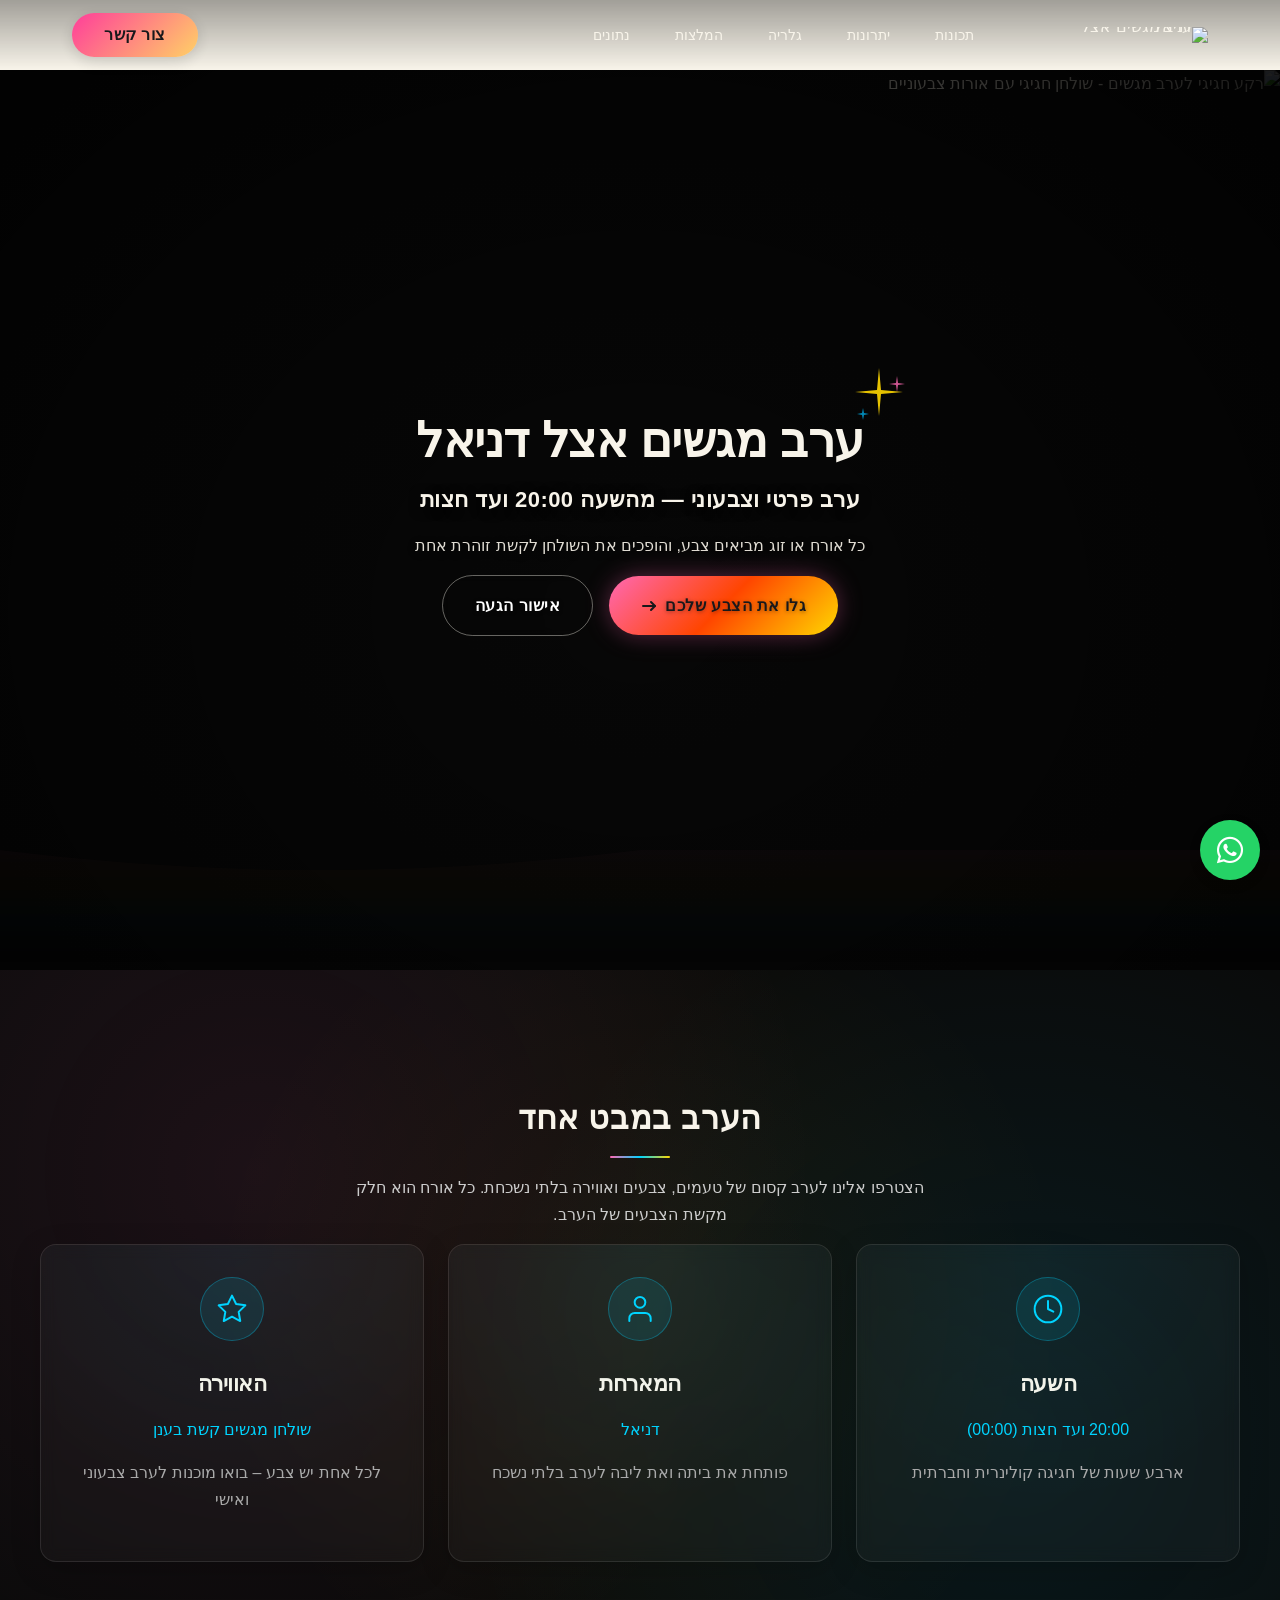
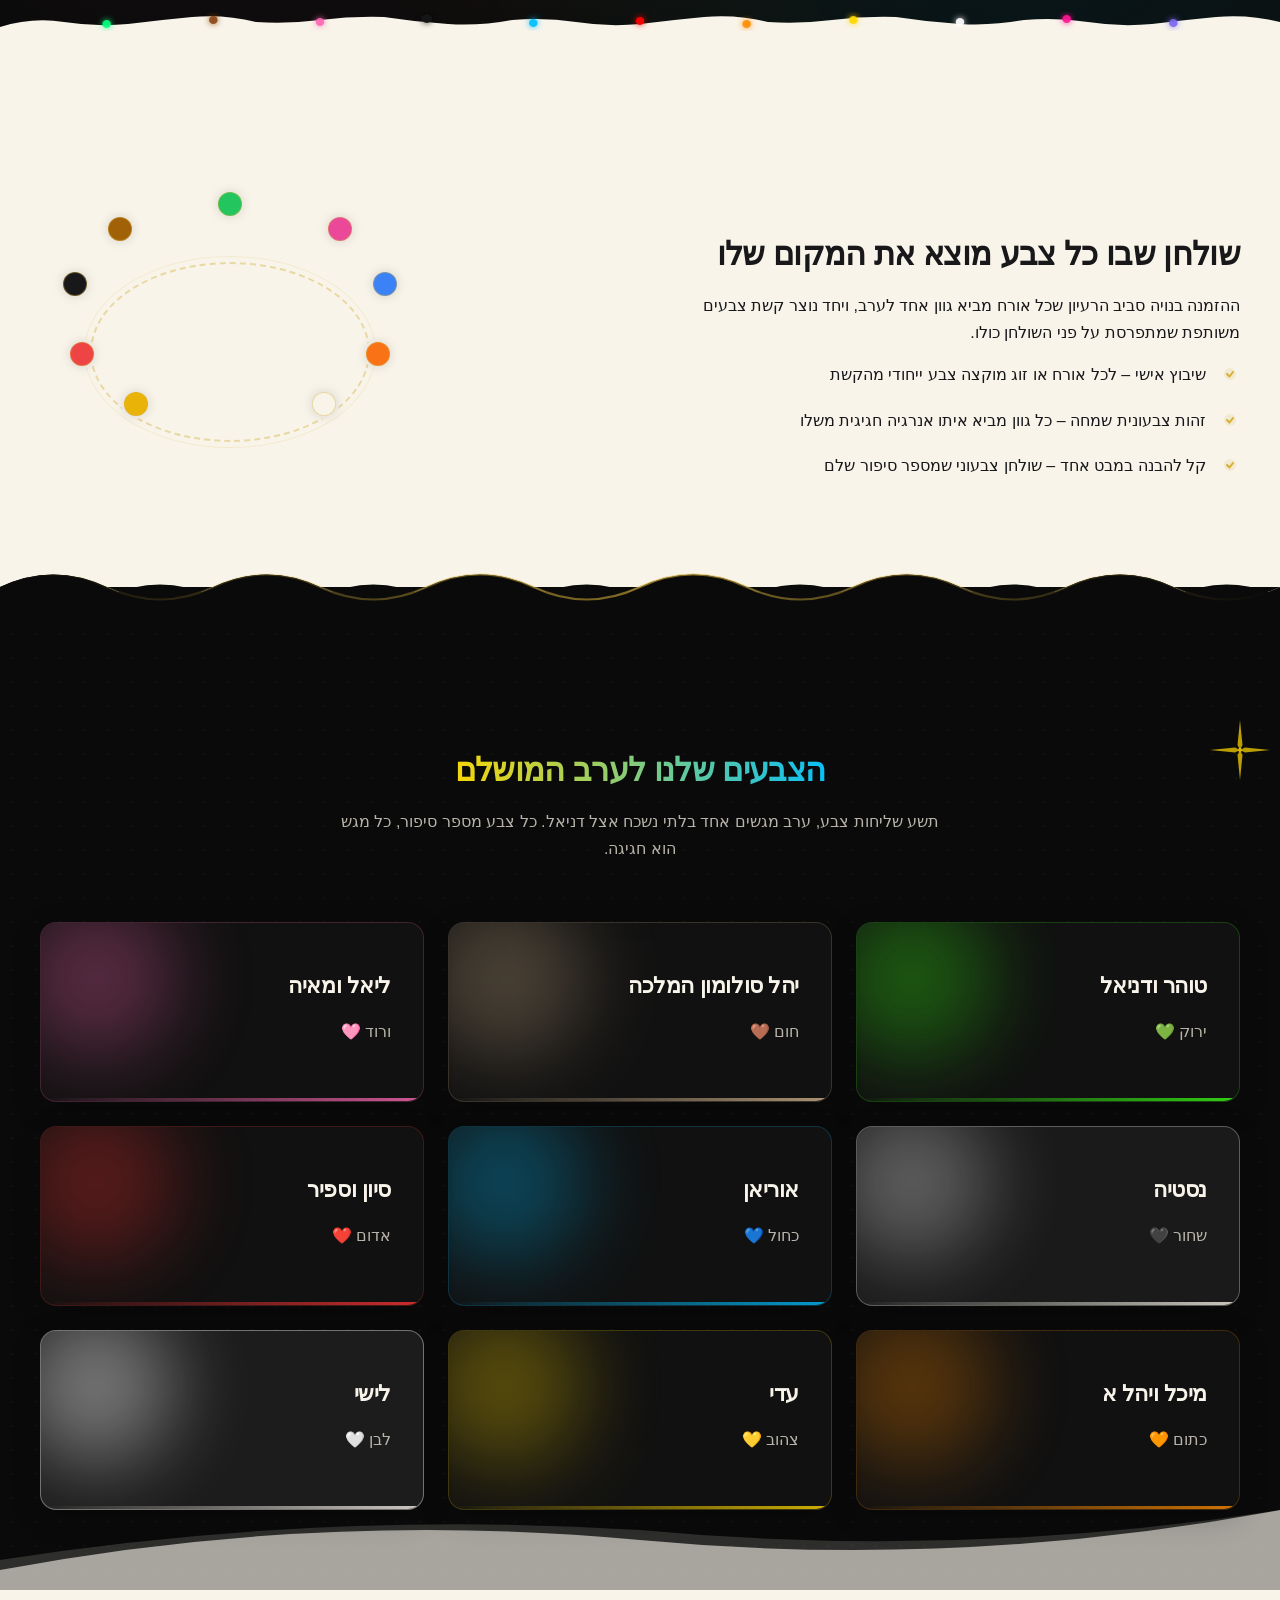
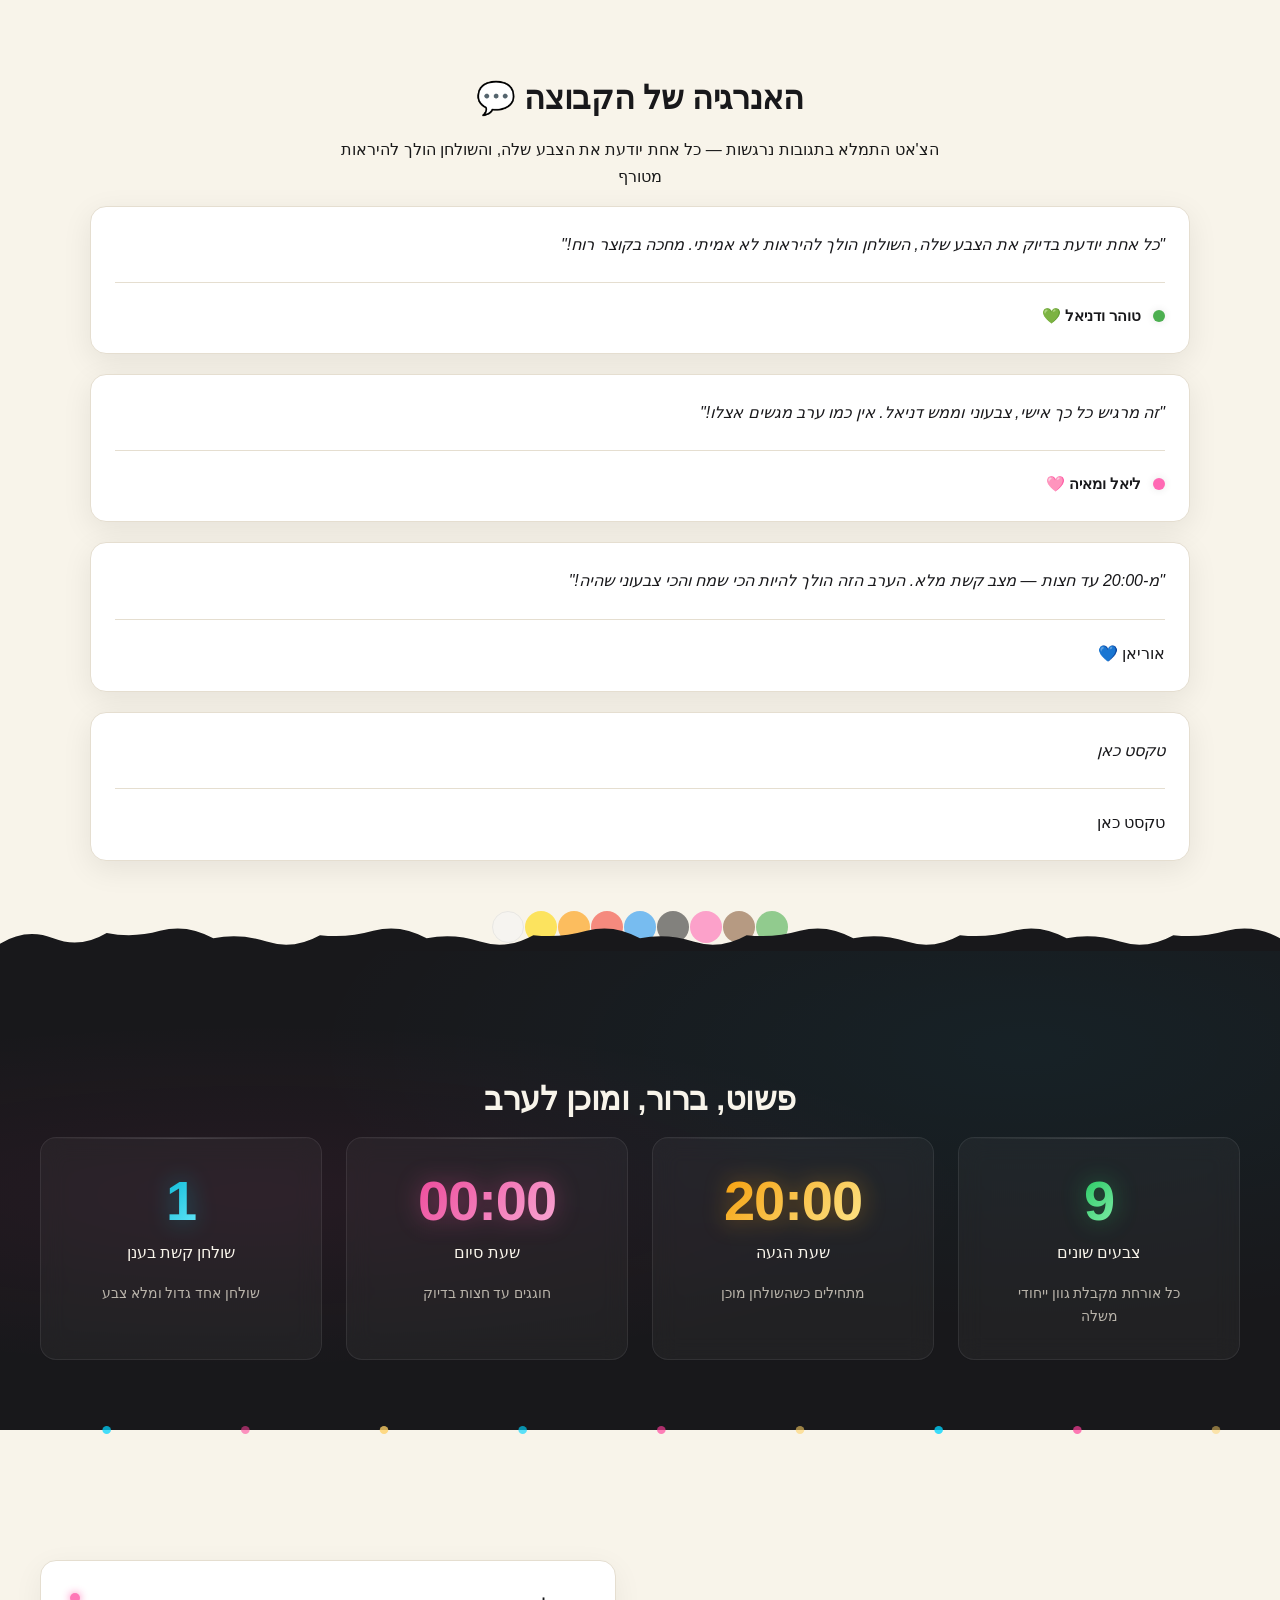
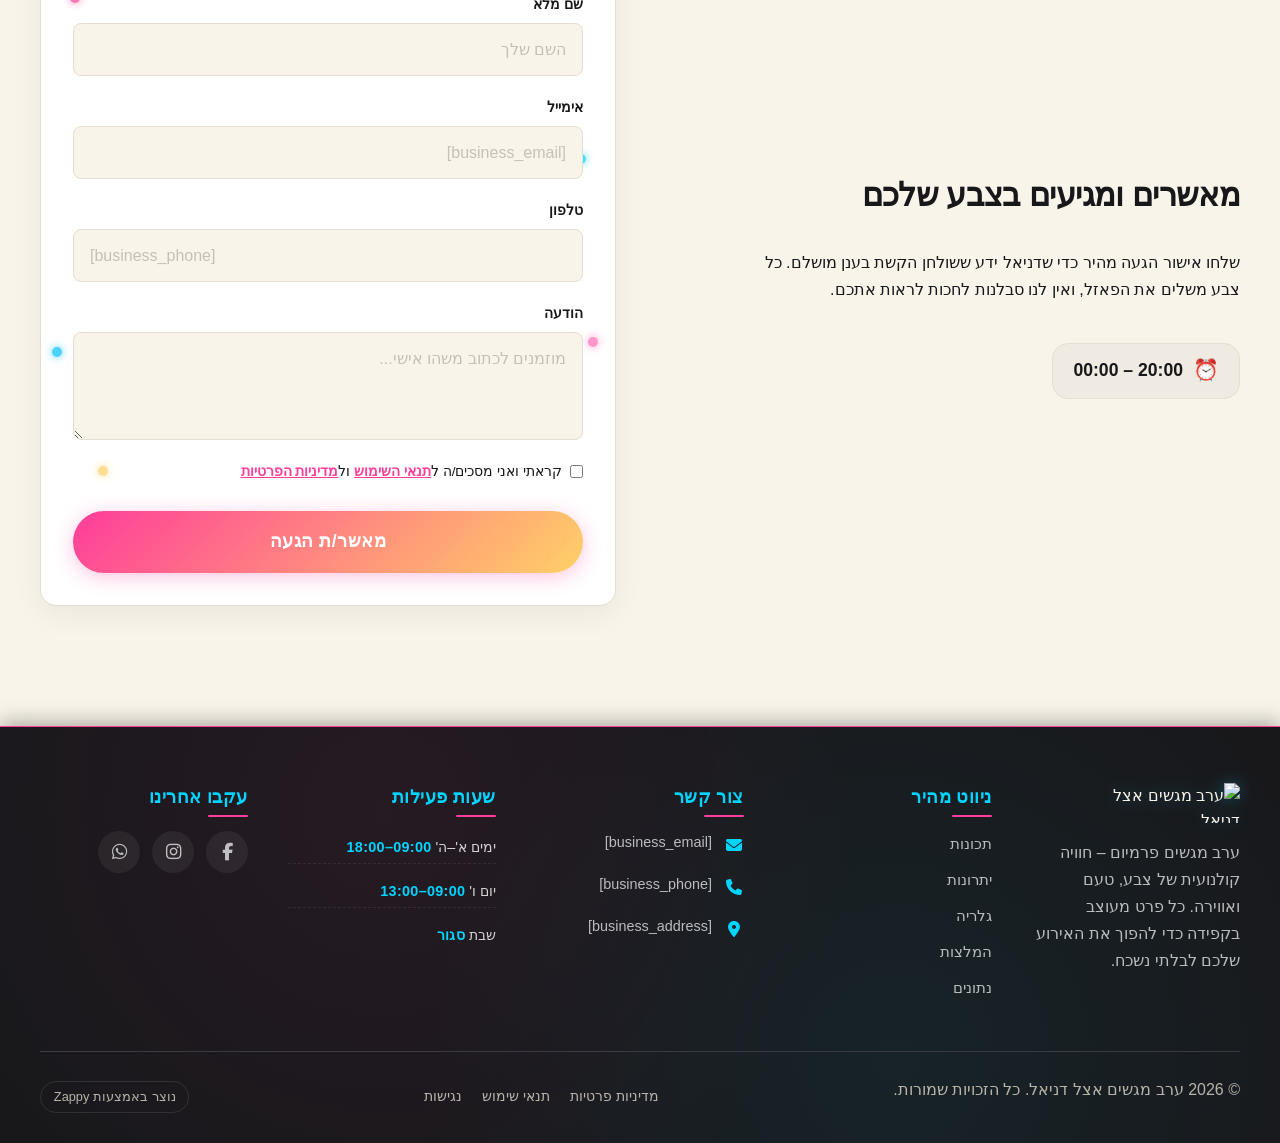
==== commit 50058ccb: "Incremental sync: 1 page(s) — text_edit" ====
--- a/public/index.html
+++ b/public/index.html
@@ -1 +1 @@
-<!doctype html><html dir="rtl" lang="he"><head><meta charset="UTF-8"><meta content="width=device-width,initial-scale=1" name="viewport"><meta content="index, follow" name="robots"><title>הזמינו את עצמכם לערב צבעוני ובלתי נשכח — ערב מגשים אצל דניאל</title><meta content="גלו ערב מגשים פרטי וחגיגי אצל דניאל, עם אווירה קסומה מהשעה 20:00 ועד חצות. כל אורח מקבל צבע ייחודי משלו ליצירת חוויה אישית וסוחפת. היכנסו עכשיו לפרטים המלאים!" name="description"><meta content="ערב מגשים פרטי בישראל, הזמנה לערב מגשים אצל דניאל, private dinner invitation, ערב חברתי צבעוני, אירוע אישי עם צבעים" name="keywords"><link href="/assets/favicon.ico" rel="icon" type="image/x-icon"><link href="/assets/favicon-16x16.png" rel="icon" type="image/png" sizes="16x16"><link href="/assets/favicon-32x32.png" rel="icon" type="image/png" sizes="32x32"><link href="/assets/favicon-48x48.png" rel="icon" type="image/png" sizes="48x48"><link href="/assets/favicon-192x192.png" rel="icon" type="image/png" sizes="192x192"><link href="/assets/favicon-512x512.png" rel="icon" type="image/png" sizes="512x512"><link href="/assets/apple-touch-icon.png" rel="apple-touch-icon"><script>!function(){"use strict";var t="495218ef-2596-4891-81ad-e47de70244f2",e="https://api.zappy5.com/api/analytics/track",a=18e5,n=2592e6,o=!0,i=!0,r=!0;var s=function(){var e="zappy_visitor_"+t,a=null;try{if(a=localStorage.getItem(e)){var o=JSON.parse(a),i=Date.now();if(i-o.created<n)return o.lastSeen=i,localStorage.setItem(e,JSON.stringify(o)),o.id}}catch(t){console.warn("Zappy Analytics: LocalStorage not available")}var r="zv_"+Date.now()+"_"+Math.random().toString(36).substr(2,9);try{localStorage.setItem(e,JSON.stringify({id:r,created:Date.now(),lastSeen:Date.now()}))}catch(t){}return r}(),c=function(){var e="zappy_session_"+t,n=null;try{if(n=sessionStorage.getItem(e)){var o=JSON.parse(n),i=Date.now();if(i-o.timestamp<a)return o.timestamp=i,sessionStorage.setItem(e,JSON.stringify(o)),o.id}}catch(t){console.warn("Zappy Analytics: SessionStorage not available")}var r="zs_"+Date.now()+"_"+Math.random().toString(36).substr(2,9);try{sessionStorage.setItem(e,JSON.stringify({id:r,timestamp:Date.now()}))}catch(t){}return r}();function l(a,n){n=n||{};var o={website_id:t,event_type:a,page_path:window.location.pathname,referrer:document.referrer||"direct",visitor_id:s,session_id:c,metadata:n};if(navigator.sendBeacon){var i=new Blob([JSON.stringify(o)],{type:"application/json"});navigator.sendBeacon(e,i)}else fetch(e,{method:"POST",headers:{"Content-Type":"application/json"},body:JSON.stringify(o),keepalive:!0}).catch(function(t){console.warn("Zappy Analytics: Failed to track event",t)})}o&&l("pageview",{title:document.title,url:window.location.href}),i&&document.addEventListener("click",function(t){var e=t.target;if("BUTTON"===e.tagName||e.closest("button")){var a="BUTTON"===e.tagName?e:e.closest("button");l("click",{element:"button",text:a.textContent.trim().substring(0,100),id:a.id||null,class:a.className||null})}else if("A"===e.tagName||e.closest("a")){var n="A"===e.tagName?e:e.closest("a");l("navigation",{element:"link",text:n.textContent.trim().substring(0,100),href:n.href,external:n.hostname!==window.location.hostname})}},!0),r&&document.addEventListener("submit",function(t){var e=t.target;l("form_submit",{form_id:e.id||null,form_name:e.name||null,form_action:e.action||null,form_method:e.method||"GET"})},!0);var d=Date.now();window.addEventListener("beforeunload",function(){l("page_unload",{time_on_page:Math.floor((Date.now()-d)/1e3),page_path:window.location.pathname})}),window.zappyAnalytics={track:l,getVisitorId:function(){return s},getSessionId:function(){return c}}}()</script><meta content="הזמינו את עצמכם לערב צבעוני ובלתי נשכח — ערב מגשים אצל דניאל" property="og:title"><meta content="גלו ערב מגשים פרטי וחגיגי אצל דניאל, עם אווירה קסומה מהשעה 20:00 ועד חצות. כל אורח מקבל צבע ייחודי משלו ליצירת חוויה אישית וסוחפת. היכנסו עכשיו לפרטים המלאים!" property="og:description"><meta content="summary_large_image" name="twitter:card"><meta content="הזמינו את עצמכם לערב צבעוני ובלתי נשכח — ערב מגשים אצל דניאל" name="twitter:title"><meta content="גלו ערב מגשים פרטי וחגיגי אצל דניאל, עם אווירה קסומה מהשעה 20:00 ועד חצות. כל אורח מקבל צבע ייחודי משלו ליצירת חוויה אישית וסוחפת. היכנסו עכשיו לפרטים המלאים!" name="twitter:description"><meta content="website" property="og:type"><meta content="he_IL" property="og:locale"><link href="https://cdnjs.cloudflare.com/ajax/libs/font-awesome/6.4.0/css/all.min.css" rel="stylesheet"><style>.skip-link{position:absolute;top:0;left:0;transform:translateY(-200%);padding:12px 18px;background:var(--bg-dark,#1a1a1a);color:var(--text-light,#fff);font-weight:600;border-radius:0 0 8px 0;z-index:10000}.skip-link:focus{transform:none;outline:2px solid var(--ring,#fff);outline-offset:2px}:focus-visible{outline:2px solid var(--ring,currentColor);outline-offset:3px}</style><link href="/assets/favicon.ico" rel="icon" type="image/x-icon"><link href="/assets/favicon-16x16.png" rel="icon" type="image/png" sizes="16x16"><link href="/assets/favicon-32x32.png" rel="icon" type="image/png" sizes="32x32"><link href="/assets/favicon-48x48.png" rel="icon" type="image/png" sizes="48x48"><link href="/assets/favicon-192x192.png" rel="icon" type="image/png" sizes="192x192"><link href="/assets/favicon-512x512.png" rel="icon" type="image/png" sizes="512x512"><link href="/assets/apple-touch-icon.png" rel="apple-touch-icon"><link href="https://cdn.jsdelivr.net/npm/vanilla-cookieconsent@3/dist/cookieconsent.css" rel="stylesheet"><script src="https://cdn.jsdelivr.net/npm/vanilla-cookieconsent@3/dist/cookieconsent.umd.js"></script><script src="https://cdn.jsdelivr.net/gh/mickidum/acc_toolbar/acctoolbar/acctoolbar.min.js"></script><link href="/styles.css" rel="stylesheet"><script>window.ZAPPY_WEBSITE_ID="495218ef-2596-4891-81ad-e47de70244f2",window.ZAPPY_API_BASE="https://api.zappy5.com"</script><style id="zappy-dropdown-submenu-styles">#navMenu li:has(.sub-menu),.nav-menu li:has(.sub-menu),.navbar li:has(.sub-menu),nav li:has(.sub-menu){position:relative}#navMenu .sub-menu,.nav-menu .sub-menu,.navbar .sub-menu,nav .sub-menu{display:block!important;position:absolute!important;top:100%;left:0;min-width:220px;background:#fff;border-radius:8px;box-shadow:0 8px 25px rgba(0,0,0,.15);padding:8px 0;opacity:0;visibility:hidden;transform:translateY(10px);transition:all .3s ease;z-index:1000;list-style:none;pointer-events:none}#navMenu li:hover>.sub-menu,.nav-menu li:hover>.sub-menu,.navbar li:hover>.sub-menu,nav li:hover>.sub-menu{opacity:1!important;visibility:visible!important;transform:translateY(0)!important;pointer-events:auto!important}.sub-menu li{list-style:none;margin:0;padding:0}.sub-menu a{display:block!important;padding:10px 16px!important;color:var(--text-dark,#333)!important;font-weight:500;text-decoration:none;white-space:nowrap;transition:background-color .2s}.sub-menu .zappy-nav-child>a{padding-left:28px!important;font-size:.9em!important;opacity:.85!important}[dir=rtl] .sub-menu .zappy-nav-child>a,html[lang=ar] .sub-menu .zappy-nav-child>a,html[lang=he] .sub-menu .zappy-nav-child>a{padding-left:10px!important;padding-right:28px!important}.sub-menu .zappy-nav-parent>a{font-weight:600!important}.sub-menu a:hover{background-color:#f5f5f5}[dir=rtl] .nav-menu .sub-menu,[dir=rtl] .navbar .sub-menu,[dir=rtl] nav .sub-menu,html[lang=ar] .nav-menu .sub-menu,html[lang=ar] .navbar .sub-menu,html[lang=ar] nav .sub-menu,html[lang=he] .nav-menu .sub-menu,html[lang=he] .navbar .sub-menu,html[lang=he] nav .sub-menu{left:auto!important;right:0!important}.sub-menu:empty,.sub-menu:not(:has(li)):not(:has(> a)),.sub-menu:not(:has(li:not(.zappy-hidden-menu-item))):not(:has(> a)){display:none!important;opacity:0!important;visibility:hidden!important;pointer-events:none!important}li:has(.menu-group-title):hover>.sub-menu{opacity:1!important;visibility:visible!important;transform:translateY(0)!important;pointer-events:auto!important}#navMenu>li>.menu-group-title,.nav-menu>li>.menu-group-title{display:inline-block;padding:.5rem 1rem;cursor:default;user-select:none}@media (max-width:768px){#navMenu .sub-menu,.nav-menu .sub-menu,.navbar .sub-menu,nav .sub-menu{position:static!important;transform:none!important;box-shadow:none!important;background:0 0!important;max-height:0;overflow:hidden;opacity:0;visibility:hidden;transition:max-height .3s ease,opacity .3s ease;padding:0!important;border-radius:0!important}#navMenu .sub-menu.mobile-expanded,.nav-menu .sub-menu.mobile-expanded,.navbar .sub-menu.mobile-expanded{max-height:none!important;overflow-y:visible!important;opacity:1!important;visibility:visible!important;padding:8px 0 8px 16px!important}[dir=rtl] .sub-menu.mobile-expanded,html[lang=he] .sub-menu.mobile-expanded{padding:8px 16px 8px 0!important}#navMenu li:hover>.sub-menu,.nav-menu li:hover>.sub-menu,.navbar li:hover>.sub-menu,nav li:hover>.sub-menu{opacity:0;visibility:hidden;pointer-events:none}#navMenu li>.sub-menu.mobile-expanded,.nav-menu li>.sub-menu.mobile-expanded,.navbar li>.sub-menu.mobile-expanded,nav li>.sub-menu.mobile-expanded{opacity:1!important;visibility:visible!important;pointer-events:auto!important}#navMenu li:has(.sub-menu),.nav-menu li:has(.sub-menu),.navbar li:has(.sub-menu),nav li:has(.sub-menu){display:flex!important;flex-wrap:wrap!important;align-items:center!important;position:relative!important;min-height:44px!important}#navMenu li:has(.sub-menu)>a,.nav-menu li:has(.sub-menu)>a,.navbar li:has(.sub-menu)>a,nav li:has(.sub-menu)>a{flex:1!important;min-width:0!important}#navMenu li:has(.sub-menu)>.menu-group-title,.nav-menu li:has(.sub-menu)>.menu-group-title,.navbar li:has(.sub-menu)>.menu-group-title,nav li:has(.sub-menu)>.menu-group-title{flex:1!important;min-width:0!important;padding:0!important;line-height:inherit!important}#navMenu li:has(.sub-menu)>.sub-menu,.nav-menu li:has(.sub-menu)>.sub-menu,.navbar li:has(.sub-menu)>.sub-menu,nav li:has(.sub-menu)>.sub-menu{flex-basis:100%!important;width:100%!important}#navMenu li:has(.sub-menu)>a [class*=arrow],#navMenu li:has(.sub-menu)>a [class*=chevron],.nav-menu li:has(.sub-menu)>a .fa-angle-down,.nav-menu li:has(.sub-menu)>a .fa-chevron-down,.nav-menu li:has(.sub-menu)>a [class*=arrow],.nav-menu li:has(.sub-menu)>a [class*=chevron],nav li:has(.sub-menu)>a [class*=arrow],nav li:has(.sub-menu)>a [class*=chevron]{display:none!important;visibility:hidden!important}.mobile-submenu-toggle{display:flex!important;align-items:center!important;justify-content:center!important;width:44px!important;height:auto!important;background:0 0!important;border:none!important;cursor:pointer!important;color:var(--text-light)!important;position:static!important;flex-shrink:0!important;align-self:stretch!important;z-index:2!important;padding:0!important;margin:0!important}.mobile-submenu-toggle::after{content:''!important;width:0!important;height:0!important;border-left:6px solid transparent!important;border-right:6px solid transparent!important;border-top:7px solid currentColor!important;transition:transform .3s ease!important}.mobile-submenu-toggle.expanded::after{transform:rotate(180deg)!important}.sub-menu a{padding:10px 0!important;display:block!important;color:var(--text-light)!important;white-space:normal!important}.sub-menu .zappy-nav-child>a{padding-left:28px!important;font-size:.9em!important;opacity:.85!important}[dir=rtl] .sub-menu .zappy-nav-child>a,html[lang=ar] .sub-menu .zappy-nav-child>a,html[lang=he] .sub-menu .zappy-nav-child>a{padding-left:0!important;padding-right:28px!important}.sub-menu .zappy-nav-parent>a{font-weight:600!important}#navMenu.active,.nav-menu.active{max-width:100vw!important;overflow-x:hidden!important;box-sizing:border-box!important}.navbar .sub-menu li a,.zappy-products-dropdown .sub-menu a,nav.navbar .sub-menu li a{color:var(--text-light)!important}}@media (min-width:769px){.mobile-submenu-toggle{display:none!important}}</style><style id="zappy-widget-visibility">html[dir=rtl] .whatsapp-float{right:20px!important;left:auto!important}html:not([dir]) .whatsapp-float,html[dir=ltr] .whatsapp-float{left:20px!important;right:auto!important}html[dir=rtl] #mic-access-tool-general-button,html[dir=rtl] #mic-init-access-tool #mic-access-tool-general-button,html[dir=rtl] #mic-init-access-tool .mic-access-tool-general-button,html[dir=rtl] ._access-icon,html[dir=rtl] .mic-access-tool-general-button{left:20px!important;right:auto!important}html:not([dir]) #mic-access-tool-general-button,html:not([dir]) #mic-init-access-tool #mic-access-tool-general-button,html:not([dir]) #mic-init-access-tool .mic-access-tool-general-button,html:not([dir]) ._access-icon,html:not([dir]) .mic-access-tool-general-button,html[dir=ltr] #mic-access-tool-general-button,html[dir=ltr] #mic-init-access-tool #mic-access-tool-general-button,html[dir=ltr] #mic-init-access-tool .mic-access-tool-general-button,html[dir=ltr] ._access-icon,html[dir=ltr] .mic-access-tool-general-button{right:20px!important;left:auto!important}@media (max-width:768px){.whatsapp-float{display:flex!important}}@media (min-width:769px){.whatsapp-float{display:flex!important}}@media (max-width:768px){#mic-access-tool-general-button,#mic-init-access-tool #mic-access-tool-general-button,#mic-init-access-tool .mic-access-tool-general-button,._access-icon,.mic-access-tool-general-button{display:flex!important;visibility:visible!important;opacity:1!important;pointer-events:auto!important}#mic-access-tool-box.opened-mic-access-tool,#mic-init-access-tool #mic-access-tool-box.opened-mic-access-tool,.mic-access-tool-box.opened-mic-access-tool{visibility:visible!important;opacity:1!important;pointer-events:auto!important}}@media (min-width:769px){#mic-access-tool-general-button,#mic-init-access-tool #mic-access-tool-general-button,#mic-init-access-tool .mic-access-tool-general-button,._access-icon,.mic-access-tool-general-button{display:flex!important;visibility:visible!important;opacity:1!important;pointer-events:auto!important}#mic-access-tool-box.opened-mic-access-tool,#mic-init-access-tool #mic-access-tool-box.opened-mic-access-tool,.mic-access-tool-box.opened-mic-access-tool{visibility:visible!important;opacity:1!important;pointer-events:auto!important}}</style></head><body><a href="#main" class="skip-link">דלג לתוכן הראשי</a><nav class="navbar" dir="rtl"><button class="mobile-toggle" aria-label="Menu" id="mobileToggle"><svg viewBox="0 0 24 24" fill="none" height="24" width="24" class="hamburger-icon"><path d="M3 12h18M3 6h18M3 18h18" stroke="currentColor" stroke-width="2" stroke-linecap="round"></path></svg> <svg viewBox="0 0 24 24" fill="none" height="24" width="24" class="close-icon" style="display:none"><path d="M18 6L6 18M6 6l12 12" stroke="currentColor" stroke-width="2" stroke-linecap="round"></path></svg></button> <button class="phone-header-btn" aria-label="Call" data-phone="[business_phone]"><svg viewBox="0 0 24 24" fill="currentColor" height="20" width="20"><path d="M22 16.92v3a2 2 0 0 1-2.18 2 19.79 19.79 0 0 1-8.63-3.07 19.5 19.5 0 0 1-6-6 19.79 19.79 0 0 1-3.07-8.67A2 2 0 0 1 4.11 2h3a2 2 0 0 1 2 1.72 12.84 12.84 0 0 0 .7 2.81 2 2 0 0 1-.45 2.11L8.09 9.91a16 16 0 0 0 6 6l1.27-1.27a2 2 0 0 1 2.11-.45 12.84 12.84 0 0 0 2.81.7A2 2 0 0 1 22 16.92z"></path></svg></button><div class="nav-container"><div class="nav-right-group"><div class="nav-brand"><a href="/" class="logo-link"><img alt="ערב מגשים אצל דניאל" class="logo" src="/assets/site-----image-1.webp"></a></div><ul class="nav-menu" id="navMenu"><li><a href="#features">תכונות</a></li><li><a href="#benefits">יתרונות</a></li><li><a href="#gallery">גלריה</a></li><li><a href="#testimonials">המלצות</a></li><li><a href="#stats">נתונים</a></li><li class="mobile-contact-link nav-cta-mobile-item"><a href="#contact" class="nav-cta-btn">צור קשר</a></li></ul></div><div class="nav-cta-container"><a href="#contact" class="nav-cta-btn">צור קשר</a></div></div></nav><script>window.addEventListener("load",function(){const e=document.querySelector(".navbar, nav, header");if(!e)return void console.log("[Navbar] Navbar element not found");let t=document.getElementById("mobileToggle")||document.querySelector(".mobile-toggle")||document.querySelector(".hamburger")||document.querySelector(".hamburger-menu")||document.querySelector(".menu-toggle")||document.querySelector(".burger-menu")||document.querySelector('[aria-label="Menu"]')||document.querySelector('[aria-label="תפריט"]');const o=document.querySelector(".phone-header-btn"),n=window.getComputedStyle(e);let r=n.backgroundColor;if(console.log("[Navbar] Initial navbar background:",r),"transparent"===r||"rgba(0, 0, 0, 0)"===r||r.startsWith("rgba")&&r.includes(", 0)")){const e=n.backgroundImage;if(e&&"none"!==e)console.log("[Navbar] Navbar has background image/gradient, using dark text"),r="rgb(240, 240, 240)";else{const e=window.getComputedStyle(document.body).backgroundColor;console.log("[Navbar] Navbar transparent, using body background:",e),r=e}}const a=r.match(/\d+/g);if(a&&a.length>=3){const e=(.299*parseInt(a[0])+.587*parseInt(a[1])+.114*parseInt(a[2]))/255;console.log("[Navbar] Mobile button colors preserved from Claude CSS (luminance:",e.toFixed(2)+")");const n=document.createElement("style");n.id="zappy-mobile-nav-fix";document.documentElement.lang;document.documentElement.dir,n.textContent='\n        /* Hide mobile buttons on desktop, show only on mobile */\n        @media (min-width: 769px) {\n          .mobile-toggle,\n          .phone-header-btn {\n            display: none !important;\n          }\n        }\n        \n        /* Show and position mobile buttons correctly on mobile */\n        @media (max-width: 768px) {\n          .navbar,\n          nav.navbar {\n            min-height: 70px !important;\n          }\n\n          .mobile-toggle,\n          .phone-header-btn {\n            position: absolute !important;\n            top: 0 !important;\n            bottom: 0 !important;\n            margin-top: auto !important;\n            margin-bottom: auto !important;\n            transform: none !important;\n            z-index: 1001 !important;\n            display: flex !important;\n            align-items: center !important;\n            justify-content: center !important;\n            width: 36px !important;\n            height: 36px !important;\n            border-radius: 50% !important;\n            border: none !important;\n            cursor: pointer !important;\n            padding: 6px !important;\n            background: none !important;\n            color: var(--nav-text, var(--text-light)) !important;\n            touch-action: manipulation !important;\n            -webkit-tap-highlight-color: transparent !important;\n          }\n\n          html[data-zappy-site-type="ecommerce"] .phone-header-btn,\n          body[data-zappy-site-type="ecommerce"] .phone-header-btn,\n          html[data-zappy-site-type="ecommerce"] header .phone-header-btn,\n          html[data-zappy-site-type="ecommerce"] nav .phone-header-btn {\n            display: none !important;\n            visibility: hidden !important;\n            width: 0 !important;\n            height: 0 !important;\n            min-width: 0 !important;\n            overflow: hidden !important;\n          }\n          \n          /* LTR positioning (default): hamburger LEFT, phone RIGHT */\n          html:not([dir="rtl"]):not([lang="he"]):not([lang="ar"]) .mobile-toggle,\n          html[dir="ltr"] .mobile-toggle {\n            left: 12px !important;\n            right: auto !important;\n          }\n          html:not([dir="rtl"]):not([lang="he"]):not([lang="ar"]) .phone-header-btn,\n          html[dir="ltr"] .phone-header-btn {\n            right: 12px !important;\n            left: auto !important;\n          }\n          \n          /* RTL positioning: hamburger RIGHT, phone LEFT */\n          html[dir="rtl"] .mobile-toggle,\n          html[lang="he"] .mobile-toggle,\n          html[lang="ar"] .mobile-toggle {\n            right: 12px !important;\n            left: auto !important;\n          }\n          html[dir="rtl"] .phone-header-btn,\n          html[lang="he"] .phone-header-btn,\n          html[lang="ar"] .phone-header-btn {\n            left: 12px !important;\n            right: auto !important;\n          }\n          \n          /* CRITICAL: Ensure nav-container has min-height on mobile */\n          /* All children are positioned absolutely/fixed on mobile, so height:auto collapses to 0 */\n          .nav-container {\n            min-height: 70px !important;\n            position: relative !important;\n          }\n          \n          /* Ensure SVG icons are properly sized and inherit color */\n          .mobile-toggle svg,\n          .phone-header-btn svg {\n            width: 24px !important;\n            height: 24px !important;\n            /* Don\'t force display - let JavaScript control hamburger/close toggle */\n          }\n          \n          /* Reset nav-cta-container on mobile - remove desktop box-shadow/padding */\n          /* that creates a visible ghost box when CTA button is hidden */\n          .nav-cta-container {\n            box-shadow: none !important;\n            padding: 0 !important;\n          }\n          \n          /* Hide nav-cta-container entirely on mobile when there\'s no lang-switcher */\n          /* (only the CTA button is inside, and it\'s hidden on mobile) */\n          .nav-cta-container:not(:has(.lang-switcher)) {\n            display: none !important;\n          }\n          \n          /* CRITICAL: Prevent hero image fade gradient from bleeding over headline text */\n          /* The .image-fade-gradient has bottom: -30px (extends below parent) */\n          /* On mobile stacked layout, this overlaps the h1 text below the image */\n          .hero-image-column {\n            overflow: hidden !important;\n          }\n          .image-fade-gradient {\n            bottom: 0 !important;\n          }\n          \n          /* Hide desktop language switcher on mobile - hamburger menu handles it */\n          /* High specificity to override stored CSS */\n          .lang-switcher,\n          .nav-cta-container .lang-switcher,\n          .nav-container .lang-switcher,\n          .navbar .lang-switcher,\n          .navbar .nav-cta-container .lang-switcher {\n            display: none !important;\n          }\n        }\n      ';const r=document.getElementById("zappy-mobile-nav-fix");r&&r.remove(),document.head.appendChild(n),console.log("[Navbar] Critical CSS injected for mobile nav positioning");const i=window.innerWidth<=768;if(t){const e=t.querySelector(".hamburger-icon"),o=t.querySelector(".close-icon");e&&(e.style.setProperty("width","24px","important"),e.style.setProperty("height","24px","important"),e.style.setProperty("display","block","important")),o&&(o.style.setProperty("width","24px","important"),o.style.setProperty("height","24px","important"),o.style.setProperty("display","none","important")),i?(t.style.setProperty("position","absolute","important"),t.style.setProperty("top","0","important"),t.style.setProperty("bottom","0","important"),t.style.setProperty("margin-top","auto","important"),t.style.setProperty("margin-bottom","auto","important"),t.style.setProperty("transform","none","important"),t.style.setProperty("z-index","1001","important"),t.style.removeProperty("left"),t.style.removeProperty("right"),console.log("[Navbar] Mobile toggle positioning applied (mobile viewport)")):(t.style.removeProperty("position"),t.style.removeProperty("top"),t.style.removeProperty("transform"),t.style.removeProperty("z-index"),t.style.removeProperty("left"),t.style.removeProperty("right"),console.log("[Navbar] Desktop viewport - cleared mobile toggle inline positioning"))}if(o){const e=o.querySelector("svg");e&&(e.style.width="24px",e.style.height="24px",e.setAttribute("width","24"),e.setAttribute("height","24")),i?(o.style.setProperty("position","absolute","important"),o.style.setProperty("top","0","important"),o.style.setProperty("bottom","0","important"),o.style.setProperty("margin-top","auto","important"),o.style.setProperty("margin-bottom","auto","important"),o.style.setProperty("transform","none","important"),o.style.setProperty("z-index","1001","important"),o.style.removeProperty("left"),o.style.removeProperty("right"),console.log("[Navbar] Phone button positioning applied (mobile viewport)")):(o.style.removeProperty("position"),o.style.removeProperty("top"),o.style.removeProperty("transform"),o.style.removeProperty("z-index"),o.style.removeProperty("left"),o.style.removeProperty("right"),console.log("[Navbar] Desktop viewport - cleared phone button inline positioning"))}}else console.log("[Navbar] Could not parse background color:",r);t=document.getElementById("mobileToggle")||document.querySelector(".mobile-toggle")||document.querySelector(".hamburger")||document.querySelector(".hamburger-menu")||document.querySelector(".menu-toggle")||document.querySelector(".burger-menu")||document.querySelector('[aria-label="Menu"]')||document.querySelector('[aria-label="תפריט"]');const i=document.getElementById("navMenu")||document.querySelector(".nav-menu")||document.querySelector(".nav-links")||document.querySelector("nav ul:not(.submenu)");if(!t||!i)return void console.log("[Navbar] Mobile toggle or menu not found:",{toggle:!!t,menu:!!i});i.id||(i.id="navMenu"),console.log("[Navbar] Initializing mobile menu...");const l=t.cloneNode(!0);t.parentNode.replaceChild(l,t);var s=0;function p(e){var t=Date.now();t-s<300||(s=t,function(e){e.preventDefault(),e.stopPropagation();const t=l.querySelector(".hamburger-icon"),o=l.querySelector(".close-icon");i.classList.contains("active")?(i.classList.remove("active"),t&&t.style.setProperty("display","block","important"),o&&o.style.setProperty("display","none","important"),document.body.style.overflow="",document.body.classList.remove("menu-open"),console.log("[Navbar] Menu closed")):(i.classList.add("active"),t&&t.style.setProperty("display","none","important"),o&&o.style.setProperty("display","block","important"),document.body.style.overflow="hidden",document.body.classList.add("menu-open"),console.log("[Navbar] Menu opened"))}(e))}l.addEventListener("click",p),l.addEventListener("touchend",p),document.addEventListener("keydown",function(e){if(("Escape"===e.key||"Esc"===e.key)&&i.classList.contains("active")){const e=l.querySelector(".hamburger-icon"),t=l.querySelector(".close-icon");i.classList.remove("active"),e&&e.style.setProperty("display","block","important"),t&&t.style.setProperty("display","none","important"),document.body.style.overflow="",document.body.classList.remove("menu-open"),console.log("[Navbar] Menu closed (Escape)")}}),i.querySelectorAll("a").forEach(function(e){e.addEventListener("click",function(){if("#"===this.getAttribute("href"))return;const e=l.querySelector(".hamburger-icon"),t=l.querySelector(".close-icon");i.classList.remove("active"),e&&e.style.setProperty("display","block","important"),t&&t.style.setProperty("display","none","important"),document.body.style.overflow="",document.body.classList.remove("menu-open"),console.log("[Navbar] Menu closed (link clicked)")})});var m=i.querySelectorAll(".dropdown-toggle");m.forEach(function(e){e.addEventListener("click",function(e){e.preventDefault(),e.stopPropagation();var t=this.closest(".nav-dropdown");t&&(t.parentNode.querySelectorAll(".nav-dropdown.open").forEach(function(e){e!==t&&e.classList.remove("open")}),t.classList.toggle("open"),console.log("[Navbar] Dropdown toggled:",t.classList.contains("open")?"open":"closed"))})}),document.addEventListener("click",function(e){e.target.closest(".nav-dropdown")||document.querySelectorAll(".nav-dropdown.open").forEach(function(e){e.classList.remove("open")})}),console.log("[Navbar] Dropdown handlers initialized for "+m.length+" dropdowns"),o&&o.addEventListener("click",function(){const e=document.querySelectorAll('a[href^="tel:"]'),t=e.length>0?e[0].getAttribute("href").replace("tel:",""):"[business_phone]";window.location.href="tel:"+t,console.log("[Navbar] Phone button clicked")}),console.log("[Navbar] Mobile menu initialized successfully")})</script><main id="main"><section class="index-hero-section" data-band-index="0" data-layout-spec="בית-hero" id="hero" data-hero-type="fullscreen-scrim" data-zappy-bg-overlay-color="#000000" data-zappy-bg-overlay-opacity="100"><div style="position:absolute !important;top:0px !important;left:0px !important;width:100% !important;height:100% !important;max-width:none !important;margin-left:0px !important;margin-right:0px !important;z-index:1 !important;overflow:hidden !important" data-element-id="img-1783061997136-izgixrrsp" data-element-type="image" data-zappy-wrapper-margins-applied="true" data-zappy-zoom-clip="true" data-zappy-zoom-wrapper="true" data-zappy-zoom-wrapper-align="center" data-zappy-zoom-wrapper-width-mode="full"><img alt="רקע חגיגי לערב מגשים - שולחן חגיגי עם אורות צבעוניים" class="hero-bg-image" src="/assets/site-index-hero-image-1.webp" data-context="Abstract dark festive table surface with subtle glowing tray outlines, soft reflections, scattered rainbow light dots (pink, gold, cyan, green, red, blue, yellow, orange, purple, white), and a midnight celebration mood. Cinematic depth of field, premium dark charcoal background, warm bokeh effect." data-element-id="img-1783061997136-izgixrrsp" data-element-type="image" data-hero-background="true" data-hero-bg="true" data-placeholder="index-hero-image-1" data-zappy-hero-img-base-blend="normal" data-zappy-hero-img-base-opacity="1" data-zappy-object-position="43% 72%" data-zappy-zoom="1.5" fetchpriority="high" height="600" loading="eager" style="object-position:43% 72% !important;pointer-events:auto !important;margin:0px !important;position:absolute !important;left:-162.938301% !important;top:-36% !important;width:478.926282% !important;height:150% !important;max-width:none !important;max-height:none !important;display:block !important;object-fit:cover !important" width="1200"></div><div class="hero-scrim" style="opacity:1" aria-hidden="true" data-zappy-gradient-scrim="true" data-zappy-scrim-base-opacity="85"></div><div class="hero-divider-wrapper" aria-hidden="true"><svg viewBox="0 0 1200 120" xmlns="http://www.w3.org/2000/svg" aria-hidden="true" data-no-icon-edit="true" preserveAspectRatio="none"><defs><linearGradient id="dividerGlow" x1="0%" x2="0%" y1="0%" y2="100%"><stop offset="0%" stop-color="#FF69B4" stop-opacity="0.6"></stop><stop offset="30%" stop-color="#FFD700" stop-opacity="0.4"></stop><stop offset="60%" stop-color="#00BFFF" stop-opacity="0.3"></stop><stop offset="100%" stop-color="#0A0A0A" stop-opacity="0"></stop></linearGradient><mask id="dividerMask"><path d="M0,0 Q300,40 600,0 T1200,0 L1200,120 L0,120 Z" fill="#0A0A0A"></path></mask></defs><rect fill="url(#dividerGlow)" height="120" mask="url(#dividerMask)" width="1200" x="0" y="0"></rect></svg></div><div class="hero-overlay"><div class="hero-deco-sparkle" aria-hidden="true"><svg viewBox="0 0 60 60" fill="none" height="60" width="60" xmlns="http://www.w3.org/2000/svg"><path d="M30 4L32 26L54 28L32 30L30 52L28 30L6 28L28 26L30 4Z" fill="#FFD700" opacity="0.9"></path><path d="M48 12L49 19L56 20L49 21L48 28L47 21L40 20L47 19L48 12Z" fill="#FF69B4" opacity="0.8"></path><path d="M14 44L15 49L20 50L15 51L14 56L13 51L8 50L13 49L14 44Z" fill="#00BFFF" opacity="0.7"></path></svg></div><h1 class="hero-title">ערב מגשים אצל דניאל</h1><h3 class="hero-subtitle">ערב פרטי וצבעוני — מהשעה 20:00 ועד חצות</h3><p class="hero-description">כל אורח או זוג מביאים צבע, והופכים את השולחן לקשת זוהרת אחת</p><div class="hero-cta-group"><a href="#colors" class="hero-cta hero-cta-primary" style="color:rgb(24, 24, 27) !important"><span>גלו את הצבע שלכם</span> <svg viewBox="0 0 16 16" fill="none" height="16" width="16" data-element-type="icon" data-icon-type="svg" xmlns="http://www.w3.org/2000/svg" aria-hidden="true" data-element-id="icon-1783061997136-989det8cz"><path d="M10 4L14 8L10 12" stroke="currentColor" stroke-width="2" stroke-linecap="round" stroke-linejoin="round"></path><path d="M14 8H2" stroke="currentColor" stroke-width="2" stroke-linecap="round" stroke-linejoin="round"></path></svg> </a><a href="#rsvp" class="hero-cta hero-cta-secondary"><span>אישור הגעה</span></a></div></div></section><section class="index-features-section" data-band-index="1" data-layout-spec="בית-features" id="features" dir="rtl"><div class="index-features-section__container"><h2 class="index-features-section__title">הערב במבט אחד</h2><p class="index-features-section__subtitle">הצטרפו אלינו לערב קסום של טעמים, צבעים ואווירה בלתי נשכחת. כל אורח הוא חלק מקשת הצבעים של הערב.</p><div class="index-features-section__grid"><div class="index-features-section__card" data-grid-item-index="0"><div class="index-features-section__card-icon"><svg viewBox="0 0 24 24" fill="none" height="32" width="32" data-element-type="icon" data-icon-type="svg" stroke="currentColor" stroke-linecap="round" stroke-linejoin="round" stroke-width="1.5"><circle cx="12" cy="12" r="10"></circle><polyline points="12 6 12 12 16 14"></polyline></svg></div><div class="index-features-section__card-content"><h3 class="index-features-section__card-title">השעה</h3><p class="index-features-section__card-text">20:00 ועד חצות (00:00)</p><p class="index-features-section__card-desc">ארבע שעות של חגיגה קולינרית וחברתית</p></div><div class="index-features-section__card-glow"></div></div><div class="index-features-section__card" data-grid-item-index="1"><div class="index-features-section__card-icon"><svg viewBox="0 0 24 24" fill="none" height="32" width="32" data-element-type="icon" data-icon-type="svg" stroke="currentColor" stroke-linecap="round" stroke-linejoin="round" stroke-width="1.5"><path d="M20 21v-2a4 4 0 0 0-4-4H8a4 4 0 0 0-4 4v2"></path><circle cx="12" cy="7" r="4"></circle></svg></div><div class="index-features-section__card-content"><h3 class="index-features-section__card-title">המארחת</h3><p class="index-features-section__card-text">דניאל</p><p class="index-features-section__card-desc">פותחת את ביתה ואת ליבה לערב בלתי נשכח</p></div><div class="index-features-section__card-glow"></div></div><div class="index-features-section__card" data-grid-item-index="2"><div class="index-features-section__card-icon"><svg viewBox="0 0 24 24" fill="none" height="32" width="32" data-element-type="icon" data-icon-type="svg" stroke="currentColor" stroke-linecap="round" stroke-linejoin="round" stroke-width="1.5"><path d="M12 2l3.09 6.26L22 9.27l-5 4.87 1.18 6.88L12 17.77l-6.18 3.25L7 14.14 2 9.27l6.91-1.01L12 2z"></path></svg></div><div class="index-features-section__card-content"><h3 class="index-features-section__card-title">האווירה</h3><p class="index-features-section__card-text">שולחן מגשים קשת בענן</p><p class="index-features-section__card-desc">לכל אחת יש צבע – בואו מוכנות לערב צבעוני ואישי</p></div><div class="index-features-section__card-glow"></div></div></div></div><div class="index-features-section__divider-wrapper"><svg viewBox="0 0 1200 60" xmlns="http://www.w3.org/2000/svg" aria-hidden="true" data-no-icon-edit="true" preserveAspectRatio="none"><defs><filter height="140%" id="glow-chips" width="140%" x="-20%" y="-20%"><feGaussianBlur result="blur" stdDeviation="3"></feGaussianBlur><feMerge><feMergeNode in="blur"></feMergeNode><feMergeNode in="SourceGraphic"></feMergeNode></feMerge></filter></defs><path d="M0,60 L0,45 Q30,35 60,40 T120,42 Q150,38 180,35 T240,40 Q270,42 300,38 T360,35 Q390,40 420,42 T480,38 Q510,35 540,40 T600,42 Q630,38 660,35 T720,40 Q750,42 780,38 T840,35 Q870,40 900,42 T960,38 Q990,35 1020,40 T1080,42 Q1110,38 1140,35 T1200,40 L1200,60 Z" fill="var(--bg-light)"></path><g filter="url(#glow-chips)"><circle cx="100" cy="42" r="4" fill="#00FF7F" opacity="0.9"></circle><circle cx="200" cy="38" r="4" fill="#8B4513" opacity="0.9"></circle><circle cx="300" cy="40" r="4" fill="#FF69B4" opacity="0.9"></circle><circle cx="400" cy="37" r="4" fill="#1A1A1A" opacity="0.9"></circle><circle cx="500" cy="41" r="4" fill="#00BFFF" opacity="0.9"></circle><circle cx="600" cy="39" r="4" fill="#FF0000" opacity="0.9"></circle><circle cx="700" cy="42" r="4" fill="#FF8C00" opacity="0.9"></circle><circle cx="800" cy="38" r="4" fill="#FFD700" opacity="0.9"></circle><circle cx="900" cy="40" r="4" fill="#FFFFFF" opacity="0.9"></circle><circle cx="1000" cy="37" r="4" fill="#FF1493" opacity="0.9"></circle><circle cx="1100" cy="41" r="4" fill="#7B68EE" opacity="0.9"></circle></g></svg></div></section><section class="index-benefits-section" data-band-index="2" data-layout-spec="בית-benefits" id="benefits"><div class="index-benefits-section__container"><div class="index-benefits-section__content"><h2 class="index-benefits-section__title">שולחן שבו כל צבע מוצא את המקום שלו</h2><p class="index-benefits-section__description">ההזמנה בנויה סביב הרעיון שכל אורח מביא גוון אחד לערב, ויחד נוצר קשת צבעים משותפת שמתפרסת על פני השולחן כולו.</p><ul class="index-benefits-section__bullets"><li class="index-benefits-section__bullet"><span class="index-benefits-section__bullet-icon" aria-hidden="true"><svg viewBox="0 0 20 20" fill="none" height="20" width="20" data-element-type="icon" data-icon-type="svg" xmlns="http://www.w3.org/2000/svg"><circle cx="10" cy="10" r="6" fill="currentColor" opacity="0.15"></circle><path d="M7 10L9.5 12.5L13 8" stroke="currentColor" stroke-width="2" stroke-linecap="round" stroke-linejoin="round"></path></svg> </span><span class="index-benefits-section__bullet-text">שיבוץ אישי – לכל אורח או זוג מוקצה צבע ייחודי מהקשת</span></li><li class="index-benefits-section__bullet"><span class="index-benefits-section__bullet-icon" aria-hidden="true"><svg viewBox="0 0 20 20" fill="none" height="20" width="20" data-element-type="icon" data-icon-type="svg" xmlns="http://www.w3.org/2000/svg"><circle cx="10" cy="10" r="6" fill="currentColor" opacity="0.15"></circle><path d="M7 10L9.5 12.5L13 8" stroke="currentColor" stroke-width="2" stroke-linecap="round" stroke-linejoin="round"></path></svg> </span><span class="index-benefits-section__bullet-text">זהות צבעונית שמחה – כל גוון מביא איתו אנרגיה חגיגית משלו</span></li><li class="index-benefits-section__bullet"><span class="index-benefits-section__bullet-icon" aria-hidden="true"><svg viewBox="0 0 20 20" fill="none" height="20" width="20" data-element-type="icon" data-icon-type="svg" xmlns="http://www.w3.org/2000/svg"><circle cx="10" cy="10" r="6" fill="currentColor" opacity="0.15"></circle><path d="M7 10L9.5 12.5L13 8" stroke="currentColor" stroke-width="2" stroke-linecap="round" stroke-linejoin="round"></path></svg> </span><span class="index-benefits-section__bullet-text">קל להבנה במבט אחד – שולחן צבעוני שמספר סיפור שלם</span></li></ul></div><div class="index-benefits-section__platter" aria-hidden="true"><div class="index-benefits-section__platter-oval"></div><div class="index-benefits-section__dot index-benefits-section__dot--1" style="--dot-color:#22C55E"></div><div class="index-benefits-section__dot index-benefits-section__dot--2" style="--dot-color:#A16207"></div><div class="index-benefits-section__dot index-benefits-section__dot--3" style="--dot-color:#EC4899"></div><div class="index-benefits-section__dot index-benefits-section__dot--4" style="--dot-color:#18181B"></div><div class="index-benefits-section__dot index-benefits-section__dot--5" style="--dot-color:#3B82F6"></div><div class="index-benefits-section__dot index-benefits-section__dot--6" style="--dot-color:#EF4444"></div><div class="index-benefits-section__dot index-benefits-section__dot--7" style="--dot-color:#F97316"></div><div class="index-benefits-section__dot index-benefits-section__dot--8" style="--dot-color:#EAB308"></div><div class="index-benefits-section__dot index-benefits-section__dot--9" style="--dot-color:#F8F4EA"></div></div></div><div class="index-benefits-section__divider-wrapper"><svg viewBox="0 0 1200 80" xmlns="http://www.w3.org/2000/svg" aria-hidden="true" data-no-icon-edit="true" preserveAspectRatio="none"><defs><linearGradient id="goldHighlight" x1="0%" x2="100%" y1="0%" y2="0%"><stop offset="0%" stop-color="#D4AF37" stop-opacity="0"></stop><stop offset="50%" stop-color="#D4AF37" stop-opacity="0.6"></stop><stop offset="100%" stop-color="#D4AF37" stop-opacity="0"></stop></linearGradient></defs><path d="M0,80 L0,45 Q50,20 100,45 T200,45 Q250,20 300,45 T400,45 Q450,20 500,45 T600,45 Q650,20 700,45 T800,45 Q850,20 900,45 T1000,45 Q1050,20 1100,45 T1200,45 L1200,80 Z" fill="#0A0A0A"></path><path d="M0,80 L0,55 Q50,80 100,55 T200,55 Q250,80 300,55 T400,55 Q450,80 500,55 T600,55 Q650,80 700,55 T800,55 Q850,80 900,55 T1000,55 Q1050,80 1100,55 T1200,55 L1200,80 Z" fill="#0A0A0A"></path><path d="M0,45 Q50,20 100,45 T200,45 Q250,20 300,45 T400,45 Q450,20 500,45 T600,45 Q650,20 700,45 T800,45 Q850,20 900,45 T1000,45 Q1050,20 1100,45 T1200,45" fill="#0A0A0A" stroke="url(#goldHighlight)" stroke-width="2"></path></svg></div></section><section class="index-gallery-section" data-band-index="3" data-layout-spec="בית-gallery" id="gallery"><div class="index-gallery-section__container"><div class="index-gallery-section__header"><h2 class="index-gallery-section__title">הצבעים שלנו לערב המושלם</h2><p class="index-gallery-section__subtitle">תשע שליחות צבע, ערב מגשים אחד בלתי נשכח אצל דניאל. כל צבע מספר סיפור, כל מגש הוא חגיגה.</p></div><div class="index-gallery-section__grid"><div class="index-gallery-section__card" data-color="green"><div class="index-gallery-section__card-glow"></div><div class="index-gallery-section__card-content"><h3 class="index-gallery-section__card-name">טוהר ודניאל</h3><p class="index-gallery-section__card-color">ירוק 💚</p></div><div class="index-gallery-section__card-accent"></div></div><div class="index-gallery-section__card" data-color="brown"><div class="index-gallery-section__card-glow"></div><div class="index-gallery-section__card-content"><h3 class="index-gallery-section__card-name">יהל סולומון המלכה</h3><p class="index-gallery-section__card-color">חום 🤎</p></div><div class="index-gallery-section__card-accent"></div></div><div class="index-gallery-section__card" data-color="pink"><div class="index-gallery-section__card-glow"></div><div class="index-gallery-section__card-content"><h3 class="index-gallery-section__card-name">ליאל ומאיה</h3><p class="index-gallery-section__card-color">ורוד 🩷</p></div><div class="index-gallery-section__card-accent"></div></div><div class="index-gallery-section__card" data-color="black"><div class="index-gallery-section__card-glow"></div><div class="index-gallery-section__card-content"><h3 class="index-gallery-section__card-name">נסטיה</h3><p class="index-gallery-section__card-color">שחור 🖤</p></div><div class="index-gallery-section__card-accent"></div></div><div class="index-gallery-section__card" data-color="blue"><div class="index-gallery-section__card-glow"></div><div class="index-gallery-section__card-content"><h3 class="index-gallery-section__card-name">אוריאן</h3><p class="index-gallery-section__card-color">כחול 💙</p></div><div class="index-gallery-section__card-accent"></div></div><div class="index-gallery-section__card" data-color="red"><div class="index-gallery-section__card-glow"></div><div class="index-gallery-section__card-content"><h3 class="index-gallery-section__card-name">סיון וספיר</h3><p class="index-gallery-section__card-color">אדום ❤️</p></div><div class="index-gallery-section__card-accent"></div></div><div class="index-gallery-section__card" data-color="orange"><div class="index-gallery-section__card-glow"></div><div class="index-gallery-section__card-content"><h3 class="index-gallery-section__card-name">מיכל ויהל א</h3><p class="index-gallery-section__card-color">כתום 🧡</p></div><div class="index-gallery-section__card-accent"></div></div><div class="index-gallery-section__card" data-color="yellow"><div class="index-gallery-section__card-glow"></div><div class="index-gallery-section__card-content"><h3 class="index-gallery-section__card-name">עדי</h3><p class="index-gallery-section__card-color">צהוב 💛</p></div><div class="index-gallery-section__card-accent"></div></div><div class="index-gallery-section__card" data-color="white"><div class="index-gallery-section__card-glow"></div><div class="index-gallery-section__card-content"><h3 class="index-gallery-section__card-name">לישי</h3><p class="index-gallery-section__card-color">לבן 🤍</p></div><div class="index-gallery-section__card-accent"></div></div></div><div class="index-gallery-section__sparkle" aria-hidden="true"><svg viewBox="0 0 60 60" fill="none" height="60" width="60" xmlns="http://www.w3.org/2000/svg"><path d="M30 0L32.5 25L30 30L27.5 25L30 0Z" fill="#FFD700" opacity="0.8"></path><path d="M30 60L32.5 35L30 30L27.5 35L30 60Z" fill="#FFD700" opacity="0.8"></path><path d="M0 30L25 27.5L30 30L25 32.5L0 30Z" fill="#FFD700" opacity="0.8"></path><path d="M60 30L35 27.5L30 30L35 32.5L60 30Z" fill="#FFD700" opacity="0.8"></path><circle cx="30" cy="30" r="2" fill="#FFD700" opacity="0.9"></circle></svg></div></div><div class="index-gallery-section__divider-wrapper" aria-hidden="true"><svg viewBox="0 0 1200 80" xmlns="http://www.w3.org/2000/svg" aria-hidden="true" data-no-icon-edit="true" preserveAspectRatio="none"><defs><linearGradient id="aurora-gradient" x1="100%" x2="0%" y1="0%" y2="100%"><stop offset="0%" stop-color="#FF3D9A"></stop><stop offset="30%" stop-color="#00D4FF"></stop><stop offset="60%" stop-color="#39FF14"></stop><stop offset="100%" stop-color="#8A2BE2"></stop></linearGradient></defs><path d="M1200,80 L1200,0 Q900,60 600,30 Q300,0 0,60 L0,80 Z" fill="var(--bg-light)" opacity="0.6"></path><path d="M1200,80 L1200,0 Q900,50 600,20 Q300,0 0,50 L0,80 Z" fill="var(--bg-light)" opacity="0.15"></path></svg></div></section><section class="index-testimonials-section" data-band-index="4" data-layout-spec="בית-testimonials" id="testimonials"><div class="index-testimonials-section__container"><h2 class="index-testimonials-section__title">האנרגיה של הקבוצה 💬</h2><p class="index-testimonials-section__subtitle" style="color:#1A1A1A !important">הצ'אט התמלא בתגובות נרגשות — כל אחת יודעת את הצבע שלה, והשולחן הולך להיראות מטורף</p><div class="index-testimonials-section__grid"><div class="index-testimonials-section__card" data-grid-item-index="0"><div class="index-testimonials-section__quote">"כל אחת יודעת בדיוק את הצבע שלה, השולחן הולך להיראות לא אמיתי. מחכה בקוצר רוח!"</div><div class="index-testimonials-section__author"><span class="index-testimonials-section__dot index-testimonials-section__dot--green"></span><span class="index-testimonials-section__name">טוהר ודניאל 💚</span></div></div><div class="index-testimonials-section__card" data-grid-item-index="1"><div class="index-testimonials-section__quote">"זה מרגיש כל כך אישי, צבעוני וממש דניאל. אין כמו ערב מגשים אצלו!"</div><div class="index-testimonials-section__author"><span class="index-testimonials-section__dot index-testimonials-section__dot--pink"></span><span class="index-testimonials-section__name">ליאל ומאיה 🩷</span></div></div><div class="index-testimonials-section__card" data-grid-item-index="2"><div class="index-testimonials-section__quote">"מ-20:00 עד חצות — מצב קשת מלא. הערב הזה הולך להיות הכי שמח והכי צבעוני שהיה!"</div><div class="index-testimonials-section__author"><span class="index-testimonials-section__dot index-testimonials-section__dot--blue"><span style="font-size:0.95rem;font-weight:600;background-color:rgb(255, 255, 255);-webkit-text-size-adjust:100%">&nbsp;&nbsp;</span></span></div></div></div></div><div class="index-testimonials-section__divider-wrapper"><svg viewBox="0 0 1200 60" xmlns="http://www.w3.org/2000/svg" aria-hidden="true" data-no-icon-edit="true" preserveAspectRatio="none"><path d="M0,60 L0,40 Q25,25 50,35 T100,30 Q125,35 150,28 T200,35 Q225,30 250,38 T300,32 Q325,35 350,28 T400,35 Q425,30 450,38 T500,32 Q525,35 550,28 T600,35 Q625,30 650,38 T700,32 Q725,35 750,28 T800,35 Q825,30 850,38 T900,32 Q925,35 950,28 T1000,35 Q1025,30 1050,38 T1100,32 Q1125,35 1150,28 T1200,35 L1200,60 Z" fill="var(--bg-dark)"></path></svg></div><div class="index-testimonials-section__rainbow-scallop" aria-hidden="true"><span class="index-testimonials-section__scallop index-testimonials-section__scallop--green"></span><span class="index-testimonials-section__scallop index-testimonials-section__scallop--brown"></span><span class="index-testimonials-section__scallop index-testimonials-section__scallop--pink"></span><span class="index-testimonials-section__scallop index-testimonials-section__scallop--black"></span><span class="index-testimonials-section__scallop index-testimonials-section__scallop--blue"></span><span class="index-testimonials-section__scallop index-testimonials-section__scallop--red"></span><span class="index-testimonials-section__scallop index-testimonials-section__scallop--orange"></span><span class="index-testimonials-section__scallop index-testimonials-section__scallop--yellow"></span><span class="index-testimonials-section__scallop index-testimonials-section__scallop--white"></span></div></section><section class="index-stats-section" data-band-index="5" data-layout-spec="בית-stats" id="stats" dir="rtl"><div class="index-stats-section__container"><h2 class="index-stats-section__heading">פשוט, ברור, ומוכן לערב</h2><div class="index-stats-section__grid"><div class="index-stats-section__card"><span class="index-stats-section__number index-stats-section__number--green">9</span><p class="index-stats-section__label">צבעים שונים</p><small class="index-stats-section__detail">כל אורחת מקבלת גוון ייחודי משלה</small></div><div class="index-stats-section__card"><span class="index-stats-section__number index-stats-section__number--gold">20:00</span><p class="index-stats-section__label">שעת הגעה</p><small class="index-stats-section__detail">מתחילים כשהשולחן מוכן</small></div><div class="index-stats-section__card"><span class="index-stats-section__number index-stats-section__number--pink">00:00</span><p class="index-stats-section__label">שעת סיום</p><small class="index-stats-section__detail">חוגגים עד חצות בדיוק</small></div><div class="index-stats-section__card"><span class="index-stats-section__number index-stats-section__number--cyan">1</span><p class="index-stats-section__label">שולחן קשת בענן</p><small class="index-stats-section__detail">שולחן אחד גדול ומלא צבע</small></div></div></div><div class="index-stats-section__divider-wrapper"><svg viewBox="0 0 1200 80" xmlns="http://www.w3.org/2000/svg" aria-hidden="true" data-no-icon-edit="true" preserveAspectRatio="none"><defs><linearGradient id="constellation-grad" x1="0%" x2="100%" y1="0%" y2="0%"><stop offset="0%" stop-color="var(--bg-dark)"></stop><stop offset="50%" stop-color="var(--bg-dark)"></stop><stop offset="100%" stop-color="var(--bg-light)"></stop></linearGradient></defs><path d="M0,80 L0,70 L1200,70 L1200,80 Z" fill="var(--bg-light)"></path><circle cx="100" cy="70" r="4" fill="#00D4FF" opacity="0.8"><animate attributeName="opacity" dur="2s" repeatCount="indefinite" values="0.8;0.3;0.8"></animate></circle><circle cx="230" cy="70" r="4" fill="#FF3D9A" opacity="0.8"><animate attributeName="opacity" dur="2.5s" repeatCount="indefinite" values="0.8;0.3;0.8"></animate></circle><circle cx="360" cy="70" r="4" fill="#FFD166" opacity="0.8"><animate attributeName="opacity" dur="1.8s" repeatCount="indefinite" values="0.8;0.3;0.8"></animate></circle><circle cx="490" cy="70" r="4" fill="#00D4FF" opacity="0.8"><animate attributeName="opacity" dur="2.2s" repeatCount="indefinite" values="0.8;0.3;0.8"></animate></circle><circle cx="620" cy="70" r="4" fill="#FF3D9A" opacity="0.8"><animate attributeName="opacity" dur="1.6s" repeatCount="indefinite" values="0.8;0.3;0.8"></animate></circle><circle cx="750" cy="70" r="4" fill="#FFD166" opacity="0.8"><animate attributeName="opacity" dur="2.4s" repeatCount="indefinite" values="0.8;0.3;0.8"></animate></circle><circle cx="880" cy="70" r="4" fill="#00D4FF" opacity="0.8"><animate attributeName="opacity" dur="1.9s" repeatCount="indefinite" values="0.8;0.3;0.8"></animate></circle><circle cx="1010" cy="70" r="4" fill="#FF3D9A" opacity="0.8"><animate attributeName="opacity" dur="2.1s" repeatCount="indefinite" values="0.8;0.3;0.8"></animate></circle><circle cx="1140" cy="70" r="4" fill="#FFD166" opacity="0.8"><animate attributeName="opacity" dur="2.7s" repeatCount="indefinite" values="0.8;0.3;0.8"></animate></circle></svg></div></section><section class="index-contact-section" data-band-index="6" data-layout-spec="בית-contact" id="contact"><div class="index-contact-section__container"><div class="index-contact-section__message"><h2 class="index-contact-section__title">מאשרים ומגיעים בצבע שלכם</h2><p class="index-contact-section__text">שלחו אישור הגעה מהיר כדי שדניאל ידע ששולחן הקשת בענן מושלם. כל צבע משלים את הפאזל, ואין לנו סבלנות לחכות לראות אתכם.</p><div class="index-contact-section__recap"><span class="index-contact-section__recap-icon" style="color:#1A1A1A !important" aria-hidden="true">⏰</span> <span class="index-contact-section__recap-text">20:00 – 00:00</span></div></div><div class="index-contact-section__form-wrapper"><form class="contact-form index-contact-section__form"><div class="index-contact-section__field"><label class="index-contact-section__label" for="index-contact-name">שם מלא</label> <input class="index-contact-section__input" name="name" required="" type="text" id="index-contact-name" placeholder="השם שלך"></div><div class="index-contact-section__field"><label class="index-contact-section__label" for="index-contact-email">אימייל</label> <input class="index-contact-section__input" name="email" required="" type="email" id="index-contact-email" placeholder="[business_email]"></div><div class="index-contact-section__field"><label class="index-contact-section__label" for="index-contact-phone">טלפון</label> <input class="index-contact-section__input" name="phone" required="" type="tel" id="index-contact-phone" placeholder="[business_phone]"></div><div class="index-contact-section__field"><label class="index-contact-section__label" for="index-contact-message">הודעה</label> <textarea class="index-contact-section__textarea" id="index-contact-message" name="message" placeholder="מוזמנים לכתוב משהו אישי..." rows="3"></textarea></div><div class="index-contact-section__privacy privacy-consent"><label class="privacy-consent-label"><input class="privacy-consent-checkbox" name="privacy_consent" required="" type="checkbox"> <span>קראתי ואני מסכים/ה ל<a href="/terms" target="_blank">תנאי השימוש</a> ול<a href="/privacy" target="_blank">מדיניות הפרטיות</a></span></label></div><button class="index-contact-section__cta" type="submit">מאשר/ת הגעה</button></form><div class="index-contact-section__dots" aria-hidden="true"><span class="index-contact-section__dot" style="--dot-color:#FF3D9A;top:5%;left:5%"></span> <span class="index-contact-section__dot" style="--dot-color:#FF6B35;top:15%;right:8%"></span> <span class="index-contact-section__dot" style="--dot-color:#FFD166;bottom:20%;left:10%"></span> <span class="index-contact-section__dot" style="--dot-color:#00D4FF;top:30%;right:5%"></span> <span class="index-contact-section__dot" style="--dot-color:#7B2FBE;bottom:10%;right:12%"></span> <span class="index-contact-section__dot" style="--dot-color:#00BFFF;top:60%;left:2%"></span> <span class="index-contact-section__dot" style="--dot-color:#FF69B4;bottom:40%;right:3%"></span></div></div></div></section></main><footer class="site-footer" dir="rtl"><div class="footer-container"><div class="footer-top"><div class="footer-col footer-brand-col"><img alt="ערב מגשים אצל דניאל" class="logo" src="/assets/private-event-invitation-logo.webp"><p class="footer-tagline">ערב מגשים פרמיום – חוויה קולנועית של צבע, טעם ואווירה. כל פרט מעוצב בקפידה כדי להפוך את האירוע שלכם לבלתי נשכח.</p></div><div class="footer-col footer-links-col"><h4>ניווט מהיר</h4><ul class="footer-links"><li><a href="#features">תכונות</a></li><li><a href="#benefits">יתרונות</a></li><li><a href="#gallery">גלריה</a></li><li><a href="#testimonials">המלצות</a></li><li><a href="#stats">נתונים</a></li></ul></div><div class="footer-col footer-contact-col"><h4>צור קשר</h4><ul class="footer-contact"><li><span class="contact-icon"><i class="fas fa-envelope"></i></span> <span class="contact-text"><a href="mailto:[business_email]">[business_email]</a></span></li><li><span class="contact-icon"><i class="fas fa-phone"></i></span> <span class="contact-text"><a href="tel:[business_phone]">[business_phone]</a></span></li><li><a href="/"><span class="contact-icon"><i class="fas fa-map-marker-alt"></i></span> <span class="contact-text">[business_address]</span></a></li></ul></div><div class="footer-col footer-hours-col"><h4>שעות פעילות</h4><ul class="footer-hours"><li><a href="/"><span class="hours-day">ימים א'–ה'</span> <span class="hours-time">09:00–18:00</span></a></li><li><a href="/"><span class="hours-day">יום ו'</span> <span class="hours-time">09:00–13:00</span></a></li><li><a href="/"><span class="hours-day">שבת</span> <span class="hours-time">סגור</span></a></li></ul></div><div class="footer-col footer-social-col"><h4>עקבו אחרינו</h4><div class="footer-social"><a href="#" aria-label="Facebook" data-zappy-social-placeholder="true"><i class="fab fa-facebook-f"></i></a> <a href="#" aria-label="Instagram" data-zappy-social-placeholder="true"><i class="fab fa-instagram"></i></a> <a href="#" aria-label="WhatsApp" data-zappy-social-placeholder="true"><i class="fab fa-whatsapp"></i></a></div></div></div><div class="footer-bottom"><p class="footer-copyright">© 2026 ערב מגשים אצל דניאל. כל הזכויות שמורות.</p><div class="footer-legal"><a href="/privacy">מדיניות פרטיות</a> <a href="/terms">תנאי שימוש</a> <a href="/accessibility">נגישות</a></div><a href="https://zappy5.com" class="zappy-attribution" aria-label="נוצר באמצעות Zappy" target="_blank">נוצר באמצעות Zappy</a></div></div></footer><a href="https://wa.me/[whatsapp_handle]" class="whatsapp-float" aria-label="WhatsApp"><i class="fab fa-whatsapp"></i></a><div data-integration="accessibility:toolbar"></div><script src="/script.js"></script><script id="zappy-mobile-submenu-script">!function(){function e(){if(window.innerWidth>768)return document.querySelectorAll(".mobile-submenu-toggle").forEach(function(e){e.remove()}),void document.querySelectorAll(".sub-menu.mobile-expanded").forEach(function(e){e.classList.remove("mobile-expanded")});document.querySelectorAll(".nav-menu li:has(.sub-menu), nav li:has(.sub-menu), .navbar li:has(.sub-menu), #navMenu li:has(.sub-menu)").forEach(function(e){if(!e.querySelector(".mobile-submenu-toggle")){var t=e.querySelector(".sub-menu"),n=e.querySelector(":scope > a");if(t&&n){var o=document.createElement("button");o.className="mobile-submenu-toggle",o.setAttribute("aria-label","Toggle submenu"),o.setAttribute("type","button"),n.insertAdjacentElement("afterend",o),o.addEventListener("click",function(e){e.preventDefault(),e.stopPropagation(),document.querySelectorAll(".sub-menu.mobile-expanded").forEach(function(e){if(e!==t){e.classList.remove("mobile-expanded");var n=e.parentElement.querySelector(".mobile-submenu-toggle");n&&n.classList.remove("expanded")}}),t.classList.toggle("mobile-expanded"),o.classList.toggle("expanded")})}}})}var t;"loading"===document.readyState?document.addEventListener("DOMContentLoaded",e):e(),window.addEventListener("resize",function(){clearTimeout(t),t=setTimeout(e,250)});var n=new MutationObserver(function(t){t.forEach(function(t){if("attributes"===t.type){var n=t.target;n.classList&&(n.classList.contains("active")||n.classList.contains("open"))&&setTimeout(e,100)}})});setTimeout(function(){document.querySelectorAll(".mobile-menu, .nav-menu, #navMenu, nav").forEach(function(e){n.observe(e,{attributes:!0,attributeFilter:["class","style"]})})},500)}()</script><script id="zappy-navbar-scroll-effect">!function(){var e=document.querySelector("nav.navbar,.navbar:not(.zappy-catalog-menu)"),t=document.querySelector(".zappy-catalog-menu,#zappy-catalog-menu");if(e){var r="rgba(248,244,234,0.85)",o=getComputedStyle(document.documentElement),a=o.getPropertyValue("--text-dark").trim()||"#1a1a1a",s=(o.getPropertyValue("--text-light").trim(),a);e.style.transition="background 0.3s ease,backdrop-filter 0.3s ease,-webkit-backdrop-filter 0.3s ease,box-shadow 0.3s ease",t&&(t.style.transition="background 0.3s ease,backdrop-filter 0.3s ease,-webkit-backdrop-filter 0.3s ease");var n="a,.navbar-brand,.navbar-brand a,.dropdown-toggle,.mobile-toggle,.phone-header-btn,.mobile-hamburger-btn,.mobile-close-btn,.mobile-submenu-toggle,.nav-link",l=["cart-link","login-link","nav-search-toggle","search-toggle"];window.addEventListener("scroll",f,{passive:!0}),window.addEventListener("resize",f,{passive:!0}),f();var i=document.querySelector('section[class*="hero"],[data-hero-type],main:not(.courses-page-main)>section:first-child'),d=!1;if(i){var p=getComputedStyle(i),c=p.backgroundImage;if(c&&"none"!==c)if(-1!==c.indexOf("url(")){var b=p.backgroundColor.match(/\d+/g);d=!(b&&b.length>=3)||h(parseInt(b[0]),parseInt(b[1]),parseInt(b[2]))<.4}else if(-1!==c.indexOf("gradient")){var y=c.match(/rgba?\(\s*(\d+)\s*,\s*(\d+)\s*,\s*(\d+)/g);if(y&&y.length>0){for(var g=0,m=0;m<y.length;m++){var u=y[m].match(/\d+/g);g+=h(parseInt(u[0]),parseInt(u[1]),parseInt(u[2]))}d=g/y.length<.4}else d=!0}else d=!0;else{var k=p.backgroundColor.match(/\d+/g);k&&k.length>=3&&(d=h(parseInt(k[0]),parseInt(k[1]),parseInt(k[2]))<.4)}}d||(window.removeEventListener("scroll",f),window.removeEventListener("resize",f),e.classList.add("scrolled"),window.innerWidth>768&&(e.style.setProperty("--frosted-text",s),e.style.setProperty("background-image","none","important"),e.style.setProperty("background-color",r,"important"),e.style.backdropFilter="blur(12px)",e.style.webkitBackdropFilter="blur(12px)",e.style.boxShadow="0 2px 16px rgba(0,0,0,0.12)",w(e,s)),t&&(t.classList.add("scrolled"),window.innerWidth>768&&(t.style.setProperty("background",r,"important"),t.style.setProperty("backdrop-filter","blur(12px)","important"),t.style.setProperty("-webkit-backdrop-filter","blur(12px)","important"),w(t,s))),window._zappyNavNoDarkHero=!0)}function w(e,t){for(var r=e.querySelectorAll(n),o=0;o<r.length;o++){var a=!1;(r[o].closest(".sub-menu")||r[o].closest(".dropdown-menu"))&&(a=!0);for(var s=0;s<l.length;s++)if(r[o].classList.contains(l[s])){a=!0;break}a||r[o].style.setProperty("color",t,"important")}}function v(e){for(var t=e.querySelectorAll(n),r=0;r<t.length;r++)t[r].closest(".sub-menu")||t[r].closest(".dropdown-menu")||t[r].style.removeProperty("color")}function f(){if(!window._zappyNavNoDarkHero){if(window.innerWidth<=768)return e.classList.remove("scrolled"),v(e),void(t&&(t.classList.remove("scrolled"),v(t)));(window.scrollY||window.pageYOffset)>60?(e.classList.add("scrolled"),e.style.setProperty("background-color",r,"important"),e.style.setProperty("background-image","none","important"),e.style.setProperty("--frosted-text",s),e.style.backdropFilter="blur(12px)",e.style.webkitBackdropFilter="blur(12px)",e.style.boxShadow="0 2px 16px rgba(0,0,0,0.12)",w(e,s),t&&(t.classList.add("scrolled"),t.style.setProperty("background",r,"important"),t.style.setProperty("backdrop-filter","blur(12px)","important"),t.style.setProperty("-webkit-backdrop-filter","blur(12px)","important"),w(t,s))):(e.classList.remove("scrolled"),e.style.setProperty("background-color","transparent","important"),e.style.removeProperty("background-image"),e.style.removeProperty("--frosted-text"),e.style.backdropFilter="none",e.style.webkitBackdropFilter="none",e.style.boxShadow="none",v(e),t&&(t.classList.remove("scrolled"),t.style.setProperty("background","transparent","important"),t.style.setProperty("backdrop-filter","none","important"),t.style.setProperty("-webkit-backdrop-filter","none","important"),v(t)))}}function h(e,t,r){return t/=255,r/=255,.2126*(e=(e/=255)<=.03928?e/12.92:Math.pow((e+.055)/1.055,2.4))+.7152*(t=t<=.03928?t/12.92:Math.pow((t+.055)/1.055,2.4))+.0722*(r=r<=.03928?r/12.92:Math.pow((r+.055)/1.055,2.4))}}()</script></body></html>+<!doctype html><html dir="rtl" lang="he"><head><meta charset="UTF-8"><meta content="width=device-width,initial-scale=1" name="viewport"><meta content="index, follow" name="robots"><title>הזמינו את עצמכם לערב צבעוני ובלתי נשכח — ערב מגשים אצל דניאל</title><meta content="גלו ערב מגשים פרטי וחגיגי אצל דניאל, עם אווירה קסומה מהשעה 20:00 ועד חצות. כל אורח מקבל צבע ייחודי משלו ליצירת חוויה אישית וסוחפת. היכנסו עכשיו לפרטים המלאים!" name="description"><meta content="ערב מגשים פרטי בישראל, הזמנה לערב מגשים אצל דניאל, private dinner invitation, ערב חברתי צבעוני, אירוע אישי עם צבעים" name="keywords"><link href="/assets/favicon.ico" rel="icon" type="image/x-icon"><link href="/assets/favicon-16x16.png" rel="icon" type="image/png" sizes="16x16"><link href="/assets/favicon-32x32.png" rel="icon" type="image/png" sizes="32x32"><link href="/assets/favicon-48x48.png" rel="icon" type="image/png" sizes="48x48"><link href="/assets/favicon-192x192.png" rel="icon" type="image/png" sizes="192x192"><link href="/assets/favicon-512x512.png" rel="icon" type="image/png" sizes="512x512"><link href="/assets/apple-touch-icon.png" rel="apple-touch-icon"><script>!function(){"use strict";var t="495218ef-2596-4891-81ad-e47de70244f2",e="https://api.zappy5.com/api/analytics/track",a=18e5,n=2592e6,o=!0,i=!0,r=!0;var s=function(){var e="zappy_visitor_"+t,a=null;try{if(a=localStorage.getItem(e)){var o=JSON.parse(a),i=Date.now();if(i-o.created<n)return o.lastSeen=i,localStorage.setItem(e,JSON.stringify(o)),o.id}}catch(t){console.warn("Zappy Analytics: LocalStorage not available")}var r="zv_"+Date.now()+"_"+Math.random().toString(36).substr(2,9);try{localStorage.setItem(e,JSON.stringify({id:r,created:Date.now(),lastSeen:Date.now()}))}catch(t){}return r}(),c=function(){var e="zappy_session_"+t,n=null;try{if(n=sessionStorage.getItem(e)){var o=JSON.parse(n),i=Date.now();if(i-o.timestamp<a)return o.timestamp=i,sessionStorage.setItem(e,JSON.stringify(o)),o.id}}catch(t){console.warn("Zappy Analytics: SessionStorage not available")}var r="zs_"+Date.now()+"_"+Math.random().toString(36).substr(2,9);try{sessionStorage.setItem(e,JSON.stringify({id:r,timestamp:Date.now()}))}catch(t){}return r}();function l(a,n){n=n||{};var o={website_id:t,event_type:a,page_path:window.location.pathname,referrer:document.referrer||"direct",visitor_id:s,session_id:c,metadata:n};if(navigator.sendBeacon){var i=new Blob([JSON.stringify(o)],{type:"application/json"});navigator.sendBeacon(e,i)}else fetch(e,{method:"POST",headers:{"Content-Type":"application/json"},body:JSON.stringify(o),keepalive:!0}).catch(function(t){console.warn("Zappy Analytics: Failed to track event",t)})}o&&l("pageview",{title:document.title,url:window.location.href}),i&&document.addEventListener("click",function(t){var e=t.target;if("BUTTON"===e.tagName||e.closest("button")){var a="BUTTON"===e.tagName?e:e.closest("button");l("click",{element:"button",text:a.textContent.trim().substring(0,100),id:a.id||null,class:a.className||null})}else if("A"===e.tagName||e.closest("a")){var n="A"===e.tagName?e:e.closest("a");l("navigation",{element:"link",text:n.textContent.trim().substring(0,100),href:n.href,external:n.hostname!==window.location.hostname})}},!0),r&&document.addEventListener("submit",function(t){var e=t.target;l("form_submit",{form_id:e.id||null,form_name:e.name||null,form_action:e.action||null,form_method:e.method||"GET"})},!0);var d=Date.now();window.addEventListener("beforeunload",function(){l("page_unload",{time_on_page:Math.floor((Date.now()-d)/1e3),page_path:window.location.pathname})}),window.zappyAnalytics={track:l,getVisitorId:function(){return s},getSessionId:function(){return c}}}()</script><meta content="הזמינו את עצמכם לערב צבעוני ובלתי נשכח — ערב מגשים אצל דניאל" property="og:title"><meta content="גלו ערב מגשים פרטי וחגיגי אצל דניאל, עם אווירה קסומה מהשעה 20:00 ועד חצות. כל אורח מקבל צבע ייחודי משלו ליצירת חוויה אישית וסוחפת. היכנסו עכשיו לפרטים המלאים!" property="og:description"><meta content="summary_large_image" name="twitter:card"><meta content="הזמינו את עצמכם לערב צבעוני ובלתי נשכח — ערב מגשים אצל דניאל" name="twitter:title"><meta content="גלו ערב מגשים פרטי וחגיגי אצל דניאל, עם אווירה קסומה מהשעה 20:00 ועד חצות. כל אורח מקבל צבע ייחודי משלו ליצירת חוויה אישית וסוחפת. היכנסו עכשיו לפרטים המלאים!" name="twitter:description"><meta content="website" property="og:type"><meta content="he_IL" property="og:locale"><link href="https://cdnjs.cloudflare.com/ajax/libs/font-awesome/6.4.0/css/all.min.css" rel="stylesheet"><style>.skip-link{position:absolute;top:0;left:0;transform:translateY(-200%);padding:12px 18px;background:var(--bg-dark,#1a1a1a);color:var(--text-light,#fff);font-weight:600;border-radius:0 0 8px 0;z-index:10000}.skip-link:focus{transform:none;outline:2px solid var(--ring,#fff);outline-offset:2px}:focus-visible{outline:2px solid var(--ring,currentColor);outline-offset:3px}</style><link href="/assets/favicon.ico" rel="icon" type="image/x-icon"><link href="/assets/favicon-16x16.png" rel="icon" type="image/png" sizes="16x16"><link href="/assets/favicon-32x32.png" rel="icon" type="image/png" sizes="32x32"><link href="/assets/favicon-48x48.png" rel="icon" type="image/png" sizes="48x48"><link href="/assets/favicon-192x192.png" rel="icon" type="image/png" sizes="192x192"><link href="/assets/favicon-512x512.png" rel="icon" type="image/png" sizes="512x512"><link href="/assets/apple-touch-icon.png" rel="apple-touch-icon"><link href="https://cdn.jsdelivr.net/npm/vanilla-cookieconsent@3/dist/cookieconsent.css" rel="stylesheet"><script src="https://cdn.jsdelivr.net/npm/vanilla-cookieconsent@3/dist/cookieconsent.umd.js"></script><script src="https://cdn.jsdelivr.net/gh/mickidum/acc_toolbar/acctoolbar/acctoolbar.min.js"></script><link href="/styles.css" rel="stylesheet"><script>window.ZAPPY_WEBSITE_ID="495218ef-2596-4891-81ad-e47de70244f2",window.ZAPPY_API_BASE="https://api.zappy5.com"</script><style id="zappy-dropdown-submenu-styles">#navMenu li:has(.sub-menu),.nav-menu li:has(.sub-menu),.navbar li:has(.sub-menu),nav li:has(.sub-menu){position:relative}#navMenu .sub-menu,.nav-menu .sub-menu,.navbar .sub-menu,nav .sub-menu{display:block!important;position:absolute!important;top:100%;left:0;min-width:220px;background:#fff;border-radius:8px;box-shadow:0 8px 25px rgba(0,0,0,.15);padding:8px 0;opacity:0;visibility:hidden;transform:translateY(10px);transition:all .3s ease;z-index:1000;list-style:none;pointer-events:none}#navMenu li:hover>.sub-menu,.nav-menu li:hover>.sub-menu,.navbar li:hover>.sub-menu,nav li:hover>.sub-menu{opacity:1!important;visibility:visible!important;transform:translateY(0)!important;pointer-events:auto!important}.sub-menu li{list-style:none;margin:0;padding:0}.sub-menu a{display:block!important;padding:10px 16px!important;color:var(--text-dark,#333)!important;font-weight:500;text-decoration:none;white-space:nowrap;transition:background-color .2s}.sub-menu .zappy-nav-child>a{padding-left:28px!important;font-size:.9em!important;opacity:.85!important}[dir=rtl] .sub-menu .zappy-nav-child>a,html[lang=ar] .sub-menu .zappy-nav-child>a,html[lang=he] .sub-menu .zappy-nav-child>a{padding-left:10px!important;padding-right:28px!important}.sub-menu .zappy-nav-parent>a{font-weight:600!important}.sub-menu a:hover{background-color:#f5f5f5}[dir=rtl] .nav-menu .sub-menu,[dir=rtl] .navbar .sub-menu,[dir=rtl] nav .sub-menu,html[lang=ar] .nav-menu .sub-menu,html[lang=ar] .navbar .sub-menu,html[lang=ar] nav .sub-menu,html[lang=he] .nav-menu .sub-menu,html[lang=he] .navbar .sub-menu,html[lang=he] nav .sub-menu{left:auto!important;right:0!important}.sub-menu:empty,.sub-menu:not(:has(li)):not(:has(> a)),.sub-menu:not(:has(li:not(.zappy-hidden-menu-item))):not(:has(> a)){display:none!important;opacity:0!important;visibility:hidden!important;pointer-events:none!important}li:has(.menu-group-title):hover>.sub-menu{opacity:1!important;visibility:visible!important;transform:translateY(0)!important;pointer-events:auto!important}#navMenu>li>.menu-group-title,.nav-menu>li>.menu-group-title{display:inline-block;padding:.5rem 1rem;cursor:default;user-select:none}@media (max-width:768px){#navMenu .sub-menu,.nav-menu .sub-menu,.navbar .sub-menu,nav .sub-menu{position:static!important;transform:none!important;box-shadow:none!important;background:0 0!important;max-height:0;overflow:hidden;opacity:0;visibility:hidden;transition:max-height .3s ease,opacity .3s ease;padding:0!important;border-radius:0!important}#navMenu .sub-menu.mobile-expanded,.nav-menu .sub-menu.mobile-expanded,.navbar .sub-menu.mobile-expanded{max-height:none!important;overflow-y:visible!important;opacity:1!important;visibility:visible!important;padding:8px 0 8px 16px!important}[dir=rtl] .sub-menu.mobile-expanded,html[lang=he] .sub-menu.mobile-expanded{padding:8px 16px 8px 0!important}#navMenu li:hover>.sub-menu,.nav-menu li:hover>.sub-menu,.navbar li:hover>.sub-menu,nav li:hover>.sub-menu{opacity:0;visibility:hidden;pointer-events:none}#navMenu li>.sub-menu.mobile-expanded,.nav-menu li>.sub-menu.mobile-expanded,.navbar li>.sub-menu.mobile-expanded,nav li>.sub-menu.mobile-expanded{opacity:1!important;visibility:visible!important;pointer-events:auto!important}#navMenu li:has(.sub-menu),.nav-menu li:has(.sub-menu),.navbar li:has(.sub-menu),nav li:has(.sub-menu){display:flex!important;flex-wrap:wrap!important;align-items:center!important;position:relative!important;min-height:44px!important}#navMenu li:has(.sub-menu)>a,.nav-menu li:has(.sub-menu)>a,.navbar li:has(.sub-menu)>a,nav li:has(.sub-menu)>a{flex:1!important;min-width:0!important}#navMenu li:has(.sub-menu)>.menu-group-title,.nav-menu li:has(.sub-menu)>.menu-group-title,.navbar li:has(.sub-menu)>.menu-group-title,nav li:has(.sub-menu)>.menu-group-title{flex:1!important;min-width:0!important;padding:0!important;line-height:inherit!important}#navMenu li:has(.sub-menu)>.sub-menu,.nav-menu li:has(.sub-menu)>.sub-menu,.navbar li:has(.sub-menu)>.sub-menu,nav li:has(.sub-menu)>.sub-menu{flex-basis:100%!important;width:100%!important}#navMenu li:has(.sub-menu)>a [class*=arrow],#navMenu li:has(.sub-menu)>a [class*=chevron],.nav-menu li:has(.sub-menu)>a .fa-angle-down,.nav-menu li:has(.sub-menu)>a .fa-chevron-down,.nav-menu li:has(.sub-menu)>a [class*=arrow],.nav-menu li:has(.sub-menu)>a [class*=chevron],nav li:has(.sub-menu)>a [class*=arrow],nav li:has(.sub-menu)>a [class*=chevron]{display:none!important;visibility:hidden!important}.mobile-submenu-toggle{display:flex!important;align-items:center!important;justify-content:center!important;width:44px!important;height:auto!important;background:0 0!important;border:none!important;cursor:pointer!important;color:var(--text-light)!important;position:static!important;flex-shrink:0!important;align-self:stretch!important;z-index:2!important;padding:0!important;margin:0!important}.mobile-submenu-toggle::after{content:''!important;width:0!important;height:0!important;border-left:6px solid transparent!important;border-right:6px solid transparent!important;border-top:7px solid currentColor!important;transition:transform .3s ease!important}.mobile-submenu-toggle.expanded::after{transform:rotate(180deg)!important}.sub-menu a{padding:10px 0!important;display:block!important;color:var(--text-light)!important;white-space:normal!important}.sub-menu .zappy-nav-child>a{padding-left:28px!important;font-size:.9em!important;opacity:.85!important}[dir=rtl] .sub-menu .zappy-nav-child>a,html[lang=ar] .sub-menu .zappy-nav-child>a,html[lang=he] .sub-menu .zappy-nav-child>a{padding-left:0!important;padding-right:28px!important}.sub-menu .zappy-nav-parent>a{font-weight:600!important}#navMenu.active,.nav-menu.active{max-width:100vw!important;overflow-x:hidden!important;box-sizing:border-box!important}.navbar .sub-menu li a,.zappy-products-dropdown .sub-menu a,nav.navbar .sub-menu li a{color:var(--text-light)!important}}@media (min-width:769px){.mobile-submenu-toggle{display:none!important}}</style><style id="zappy-widget-visibility">html[dir=rtl] .whatsapp-float{right:20px!important;left:auto!important}html:not([dir]) .whatsapp-float,html[dir=ltr] .whatsapp-float{left:20px!important;right:auto!important}html[dir=rtl] #mic-access-tool-general-button,html[dir=rtl] #mic-init-access-tool #mic-access-tool-general-button,html[dir=rtl] #mic-init-access-tool .mic-access-tool-general-button,html[dir=rtl] ._access-icon,html[dir=rtl] .mic-access-tool-general-button{left:20px!important;right:auto!important}html:not([dir]) #mic-access-tool-general-button,html:not([dir]) #mic-init-access-tool #mic-access-tool-general-button,html:not([dir]) #mic-init-access-tool .mic-access-tool-general-button,html:not([dir]) ._access-icon,html:not([dir]) .mic-access-tool-general-button,html[dir=ltr] #mic-access-tool-general-button,html[dir=ltr] #mic-init-access-tool #mic-access-tool-general-button,html[dir=ltr] #mic-init-access-tool .mic-access-tool-general-button,html[dir=ltr] ._access-icon,html[dir=ltr] .mic-access-tool-general-button{right:20px!important;left:auto!important}@media (max-width:768px){.whatsapp-float{display:flex!important}}@media (min-width:769px){.whatsapp-float{display:flex!important}}@media (max-width:768px){#mic-access-tool-general-button,#mic-init-access-tool #mic-access-tool-general-button,#mic-init-access-tool .mic-access-tool-general-button,._access-icon,.mic-access-tool-general-button{display:flex!important;visibility:visible!important;opacity:1!important;pointer-events:auto!important}#mic-access-tool-box.opened-mic-access-tool,#mic-init-access-tool #mic-access-tool-box.opened-mic-access-tool,.mic-access-tool-box.opened-mic-access-tool{visibility:visible!important;opacity:1!important;pointer-events:auto!important}}@media (min-width:769px){#mic-access-tool-general-button,#mic-init-access-tool #mic-access-tool-general-button,#mic-init-access-tool .mic-access-tool-general-button,._access-icon,.mic-access-tool-general-button{display:flex!important;visibility:visible!important;opacity:1!important;pointer-events:auto!important}#mic-access-tool-box.opened-mic-access-tool,#mic-init-access-tool #mic-access-tool-box.opened-mic-access-tool,.mic-access-tool-box.opened-mic-access-tool{visibility:visible!important;opacity:1!important;pointer-events:auto!important}}</style></head><body><a href="#main" class="skip-link">דלג לתוכן הראשי</a><nav class="navbar" dir="rtl"><button class="mobile-toggle" aria-label="Menu" id="mobileToggle"><svg viewBox="0 0 24 24" fill="none" height="24" width="24" class="hamburger-icon"><path d="M3 12h18M3 6h18M3 18h18" stroke="currentColor" stroke-width="2" stroke-linecap="round"></path></svg> <svg viewBox="0 0 24 24" fill="none" height="24" width="24" class="close-icon" style="display:none"><path d="M18 6L6 18M6 6l12 12" stroke="currentColor" stroke-width="2" stroke-linecap="round"></path></svg></button> <button class="phone-header-btn" aria-label="Call" data-phone="[business_phone]"><svg viewBox="0 0 24 24" fill="currentColor" height="20" width="20"><path d="M22 16.92v3a2 2 0 0 1-2.18 2 19.79 19.79 0 0 1-8.63-3.07 19.5 19.5 0 0 1-6-6 19.79 19.79 0 0 1-3.07-8.67A2 2 0 0 1 4.11 2h3a2 2 0 0 1 2 1.72 12.84 12.84 0 0 0 .7 2.81 2 2 0 0 1-.45 2.11L8.09 9.91a16 16 0 0 0 6 6l1.27-1.27a2 2 0 0 1 2.11-.45 12.84 12.84 0 0 0 2.81.7A2 2 0 0 1 22 16.92z"></path></svg></button><div class="nav-container"><div class="nav-right-group"><div class="nav-brand"><a href="/" class="logo-link"><img alt="ערב מגשים אצל דניאל" class="logo" src="/assets/site-----image-1.webp"></a></div><ul class="nav-menu" id="navMenu"><li><a href="#features">תכונות</a></li><li><a href="#benefits">יתרונות</a></li><li><a href="#gallery">גלריה</a></li><li><a href="#testimonials">המלצות</a></li><li><a href="#stats">נתונים</a></li><li class="mobile-contact-link nav-cta-mobile-item"><a href="#contact" class="nav-cta-btn">צור קשר</a></li></ul></div><div class="nav-cta-container"><a href="#contact" class="nav-cta-btn">צור קשר</a></div></div></nav><script>window.addEventListener("load",function(){const e=document.querySelector(".navbar, nav, header");if(!e)return void console.log("[Navbar] Navbar element not found");let t=document.getElementById("mobileToggle")||document.querySelector(".mobile-toggle")||document.querySelector(".hamburger")||document.querySelector(".hamburger-menu")||document.querySelector(".menu-toggle")||document.querySelector(".burger-menu")||document.querySelector('[aria-label="Menu"]')||document.querySelector('[aria-label="תפריט"]');const o=document.querySelector(".phone-header-btn"),n=window.getComputedStyle(e);let r=n.backgroundColor;if(console.log("[Navbar] Initial navbar background:",r),"transparent"===r||"rgba(0, 0, 0, 0)"===r||r.startsWith("rgba")&&r.includes(", 0)")){const e=n.backgroundImage;if(e&&"none"!==e)console.log("[Navbar] Navbar has background image/gradient, using dark text"),r="rgb(240, 240, 240)";else{const e=window.getComputedStyle(document.body).backgroundColor;console.log("[Navbar] Navbar transparent, using body background:",e),r=e}}const a=r.match(/\d+/g);if(a&&a.length>=3){const e=(.299*parseInt(a[0])+.587*parseInt(a[1])+.114*parseInt(a[2]))/255;console.log("[Navbar] Mobile button colors preserved from Claude CSS (luminance:",e.toFixed(2)+")");const n=document.createElement("style");n.id="zappy-mobile-nav-fix";document.documentElement.lang;document.documentElement.dir,n.textContent='\n        /* Hide mobile buttons on desktop, show only on mobile */\n        @media (min-width: 769px) {\n          .mobile-toggle,\n          .phone-header-btn {\n            display: none !important;\n          }\n        }\n        \n        /* Show and position mobile buttons correctly on mobile */\n        @media (max-width: 768px) {\n          .navbar,\n          nav.navbar {\n            min-height: 70px !important;\n          }\n\n          .mobile-toggle,\n          .phone-header-btn {\n            position: absolute !important;\n            top: 0 !important;\n            bottom: 0 !important;\n            margin-top: auto !important;\n            margin-bottom: auto !important;\n            transform: none !important;\n            z-index: 1001 !important;\n            display: flex !important;\n            align-items: center !important;\n            justify-content: center !important;\n            width: 36px !important;\n            height: 36px !important;\n            border-radius: 50% !important;\n            border: none !important;\n            cursor: pointer !important;\n            padding: 6px !important;\n            background: none !important;\n            color: var(--nav-text, var(--text-light)) !important;\n            touch-action: manipulation !important;\n            -webkit-tap-highlight-color: transparent !important;\n          }\n\n          html[data-zappy-site-type="ecommerce"] .phone-header-btn,\n          body[data-zappy-site-type="ecommerce"] .phone-header-btn,\n          html[data-zappy-site-type="ecommerce"] header .phone-header-btn,\n          html[data-zappy-site-type="ecommerce"] nav .phone-header-btn {\n            display: none !important;\n            visibility: hidden !important;\n            width: 0 !important;\n            height: 0 !important;\n            min-width: 0 !important;\n            overflow: hidden !important;\n          }\n          \n          /* LTR positioning (default): hamburger LEFT, phone RIGHT */\n          html:not([dir="rtl"]):not([lang="he"]):not([lang="ar"]) .mobile-toggle,\n          html[dir="ltr"] .mobile-toggle {\n            left: 12px !important;\n            right: auto !important;\n          }\n          html:not([dir="rtl"]):not([lang="he"]):not([lang="ar"]) .phone-header-btn,\n          html[dir="ltr"] .phone-header-btn {\n            right: 12px !important;\n            left: auto !important;\n          }\n          \n          /* RTL positioning: hamburger RIGHT, phone LEFT */\n          html[dir="rtl"] .mobile-toggle,\n          html[lang="he"] .mobile-toggle,\n          html[lang="ar"] .mobile-toggle {\n            right: 12px !important;\n            left: auto !important;\n          }\n          html[dir="rtl"] .phone-header-btn,\n          html[lang="he"] .phone-header-btn,\n          html[lang="ar"] .phone-header-btn {\n            left: 12px !important;\n            right: auto !important;\n          }\n          \n          /* CRITICAL: Ensure nav-container has min-height on mobile */\n          /* All children are positioned absolutely/fixed on mobile, so height:auto collapses to 0 */\n          .nav-container {\n            min-height: 70px !important;\n            position: relative !important;\n          }\n          \n          /* Ensure SVG icons are properly sized and inherit color */\n          .mobile-toggle svg,\n          .phone-header-btn svg {\n            width: 24px !important;\n            height: 24px !important;\n            /* Don\'t force display - let JavaScript control hamburger/close toggle */\n          }\n          \n          /* Reset nav-cta-container on mobile - remove desktop box-shadow/padding */\n          /* that creates a visible ghost box when CTA button is hidden */\n          .nav-cta-container {\n            box-shadow: none !important;\n            padding: 0 !important;\n          }\n          \n          /* Hide nav-cta-container entirely on mobile when there\'s no lang-switcher */\n          /* (only the CTA button is inside, and it\'s hidden on mobile) */\n          .nav-cta-container:not(:has(.lang-switcher)) {\n            display: none !important;\n          }\n          \n          /* CRITICAL: Prevent hero image fade gradient from bleeding over headline text */\n          /* The .image-fade-gradient has bottom: -30px (extends below parent) */\n          /* On mobile stacked layout, this overlaps the h1 text below the image */\n          .hero-image-column {\n            overflow: hidden !important;\n          }\n          .image-fade-gradient {\n            bottom: 0 !important;\n          }\n          \n          /* Hide desktop language switcher on mobile - hamburger menu handles it */\n          /* High specificity to override stored CSS */\n          .lang-switcher,\n          .nav-cta-container .lang-switcher,\n          .nav-container .lang-switcher,\n          .navbar .lang-switcher,\n          .navbar .nav-cta-container .lang-switcher {\n            display: none !important;\n          }\n        }\n      ';const r=document.getElementById("zappy-mobile-nav-fix");r&&r.remove(),document.head.appendChild(n),console.log("[Navbar] Critical CSS injected for mobile nav positioning");const i=window.innerWidth<=768;if(t){const e=t.querySelector(".hamburger-icon"),o=t.querySelector(".close-icon");e&&(e.style.setProperty("width","24px","important"),e.style.setProperty("height","24px","important"),e.style.setProperty("display","block","important")),o&&(o.style.setProperty("width","24px","important"),o.style.setProperty("height","24px","important"),o.style.setProperty("display","none","important")),i?(t.style.setProperty("position","absolute","important"),t.style.setProperty("top","0","important"),t.style.setProperty("bottom","0","important"),t.style.setProperty("margin-top","auto","important"),t.style.setProperty("margin-bottom","auto","important"),t.style.setProperty("transform","none","important"),t.style.setProperty("z-index","1001","important"),t.style.removeProperty("left"),t.style.removeProperty("right"),console.log("[Navbar] Mobile toggle positioning applied (mobile viewport)")):(t.style.removeProperty("position"),t.style.removeProperty("top"),t.style.removeProperty("transform"),t.style.removeProperty("z-index"),t.style.removeProperty("left"),t.style.removeProperty("right"),console.log("[Navbar] Desktop viewport - cleared mobile toggle inline positioning"))}if(o){const e=o.querySelector("svg");e&&(e.style.width="24px",e.style.height="24px",e.setAttribute("width","24"),e.setAttribute("height","24")),i?(o.style.setProperty("position","absolute","important"),o.style.setProperty("top","0","important"),o.style.setProperty("bottom","0","important"),o.style.setProperty("margin-top","auto","important"),o.style.setProperty("margin-bottom","auto","important"),o.style.setProperty("transform","none","important"),o.style.setProperty("z-index","1001","important"),o.style.removeProperty("left"),o.style.removeProperty("right"),console.log("[Navbar] Phone button positioning applied (mobile viewport)")):(o.style.removeProperty("position"),o.style.removeProperty("top"),o.style.removeProperty("transform"),o.style.removeProperty("z-index"),o.style.removeProperty("left"),o.style.removeProperty("right"),console.log("[Navbar] Desktop viewport - cleared phone button inline positioning"))}}else console.log("[Navbar] Could not parse background color:",r);t=document.getElementById("mobileToggle")||document.querySelector(".mobile-toggle")||document.querySelector(".hamburger")||document.querySelector(".hamburger-menu")||document.querySelector(".menu-toggle")||document.querySelector(".burger-menu")||document.querySelector('[aria-label="Menu"]')||document.querySelector('[aria-label="תפריט"]');const i=document.getElementById("navMenu")||document.querySelector(".nav-menu")||document.querySelector(".nav-links")||document.querySelector("nav ul:not(.submenu)");if(!t||!i)return void console.log("[Navbar] Mobile toggle or menu not found:",{toggle:!!t,menu:!!i});i.id||(i.id="navMenu"),console.log("[Navbar] Initializing mobile menu...");const l=t.cloneNode(!0);t.parentNode.replaceChild(l,t);var s=0;function p(e){var t=Date.now();t-s<300||(s=t,function(e){e.preventDefault(),e.stopPropagation();const t=l.querySelector(".hamburger-icon"),o=l.querySelector(".close-icon");i.classList.contains("active")?(i.classList.remove("active"),t&&t.style.setProperty("display","block","important"),o&&o.style.setProperty("display","none","important"),document.body.style.overflow="",document.body.classList.remove("menu-open"),console.log("[Navbar] Menu closed")):(i.classList.add("active"),t&&t.style.setProperty("display","none","important"),o&&o.style.setProperty("display","block","important"),document.body.style.overflow="hidden",document.body.classList.add("menu-open"),console.log("[Navbar] Menu opened"))}(e))}l.addEventListener("click",p),l.addEventListener("touchend",p),document.addEventListener("keydown",function(e){if(("Escape"===e.key||"Esc"===e.key)&&i.classList.contains("active")){const e=l.querySelector(".hamburger-icon"),t=l.querySelector(".close-icon");i.classList.remove("active"),e&&e.style.setProperty("display","block","important"),t&&t.style.setProperty("display","none","important"),document.body.style.overflow="",document.body.classList.remove("menu-open"),console.log("[Navbar] Menu closed (Escape)")}}),i.querySelectorAll("a").forEach(function(e){e.addEventListener("click",function(){if("#"===this.getAttribute("href"))return;const e=l.querySelector(".hamburger-icon"),t=l.querySelector(".close-icon");i.classList.remove("active"),e&&e.style.setProperty("display","block","important"),t&&t.style.setProperty("display","none","important"),document.body.style.overflow="",document.body.classList.remove("menu-open"),console.log("[Navbar] Menu closed (link clicked)")})});var m=i.querySelectorAll(".dropdown-toggle");m.forEach(function(e){e.addEventListener("click",function(e){e.preventDefault(),e.stopPropagation();var t=this.closest(".nav-dropdown");t&&(t.parentNode.querySelectorAll(".nav-dropdown.open").forEach(function(e){e!==t&&e.classList.remove("open")}),t.classList.toggle("open"),console.log("[Navbar] Dropdown toggled:",t.classList.contains("open")?"open":"closed"))})}),document.addEventListener("click",function(e){e.target.closest(".nav-dropdown")||document.querySelectorAll(".nav-dropdown.open").forEach(function(e){e.classList.remove("open")})}),console.log("[Navbar] Dropdown handlers initialized for "+m.length+" dropdowns"),o&&o.addEventListener("click",function(){const e=document.querySelectorAll('a[href^="tel:"]'),t=e.length>0?e[0].getAttribute("href").replace("tel:",""):"[business_phone]";window.location.href="tel:"+t,console.log("[Navbar] Phone button clicked")}),console.log("[Navbar] Mobile menu initialized successfully")})</script><main id="main"><section class="index-hero-section" data-band-index="0" data-layout-spec="בית-hero" id="hero" data-hero-type="fullscreen-scrim" data-zappy-bg-overlay-color="#000000" data-zappy-bg-overlay-opacity="100"><div style="position:absolute !important;top:0px !important;left:0px !important;width:100% !important;height:100% !important;max-width:none !important;margin-left:0px !important;margin-right:0px !important;z-index:1 !important;overflow:hidden !important" data-element-id="img-1783061997136-izgixrrsp" data-element-type="image" data-zappy-wrapper-margins-applied="true" data-zappy-zoom-clip="true" data-zappy-zoom-wrapper="true" data-zappy-zoom-wrapper-align="center" data-zappy-zoom-wrapper-width-mode="full"><img alt="רקע חגיגי לערב מגשים - שולחן חגיגי עם אורות צבעוניים" class="hero-bg-image" src="/assets/site-index-hero-image-1.webp" data-context="Abstract dark festive table surface with subtle glowing tray outlines, soft reflections, scattered rainbow light dots (pink, gold, cyan, green, red, blue, yellow, orange, purple, white), and a midnight celebration mood. Cinematic depth of field, premium dark charcoal background, warm bokeh effect." data-element-id="img-1783061997136-izgixrrsp" data-element-type="image" data-hero-background="true" data-hero-bg="true" data-placeholder="index-hero-image-1" data-zappy-hero-img-base-blend="normal" data-zappy-hero-img-base-opacity="1" data-zappy-object-position="43% 72%" data-zappy-zoom="1.5" fetchpriority="high" height="600" loading="eager" style="object-position:43% 72% !important;pointer-events:auto !important;margin:0px !important;position:absolute !important;left:-162.938301% !important;top:-36% !important;width:478.926282% !important;height:150% !important;max-width:none !important;max-height:none !important;display:block !important;object-fit:cover !important" width="1200"></div><div class="hero-scrim" style="opacity:1" aria-hidden="true" data-zappy-gradient-scrim="true" data-zappy-scrim-base-opacity="85"></div><div class="hero-divider-wrapper" aria-hidden="true"><svg viewBox="0 0 1200 120" xmlns="http://www.w3.org/2000/svg" aria-hidden="true" data-no-icon-edit="true" preserveAspectRatio="none"><defs><linearGradient id="dividerGlow" x1="0%" x2="0%" y1="0%" y2="100%"><stop offset="0%" stop-color="#FF69B4" stop-opacity="0.6"></stop><stop offset="30%" stop-color="#FFD700" stop-opacity="0.4"></stop><stop offset="60%" stop-color="#00BFFF" stop-opacity="0.3"></stop><stop offset="100%" stop-color="#0A0A0A" stop-opacity="0"></stop></linearGradient><mask id="dividerMask"><path d="M0,0 Q300,40 600,0 T1200,0 L1200,120 L0,120 Z" fill="#0A0A0A"></path></mask></defs><rect fill="url(#dividerGlow)" height="120" mask="url(#dividerMask)" width="1200" x="0" y="0"></rect></svg></div><div class="hero-overlay"><div class="hero-deco-sparkle" aria-hidden="true"><svg viewBox="0 0 60 60" fill="none" height="60" width="60" xmlns="http://www.w3.org/2000/svg"><path d="M30 4L32 26L54 28L32 30L30 52L28 30L6 28L28 26L30 4Z" fill="#FFD700" opacity="0.9"></path><path d="M48 12L49 19L56 20L49 21L48 28L47 21L40 20L47 19L48 12Z" fill="#FF69B4" opacity="0.8"></path><path d="M14 44L15 49L20 50L15 51L14 56L13 51L8 50L13 49L14 44Z" fill="#00BFFF" opacity="0.7"></path></svg></div><h1 class="hero-title">ערב מגשים אצל דניאל</h1><h3 class="hero-subtitle">ערב פרטי וצבעוני — מהשעה 20:00 ועד חצות</h3><p class="hero-description">כל אורח או זוג מביאים צבע, והופכים את השולחן לקשת זוהרת אחת</p><div class="hero-cta-group"><a href="#colors" class="hero-cta hero-cta-primary" style="color:rgb(24, 24, 27) !important"><span>גלו את הצבע שלכם</span> <svg viewBox="0 0 16 16" fill="none" height="16" width="16" data-element-type="icon" data-icon-type="svg" xmlns="http://www.w3.org/2000/svg" aria-hidden="true" data-element-id="icon-1783061997136-989det8cz"><path d="M10 4L14 8L10 12" stroke="currentColor" stroke-width="2" stroke-linecap="round" stroke-linejoin="round"></path><path d="M14 8H2" stroke="currentColor" stroke-width="2" stroke-linecap="round" stroke-linejoin="round"></path></svg> </a><a href="#rsvp" class="hero-cta hero-cta-secondary"><span>אישור הגעה</span></a></div></div></section><section class="index-features-section" data-band-index="1" data-layout-spec="בית-features" id="features" dir="rtl"><div class="index-features-section__container"><h2 class="index-features-section__title">הערב במבט אחד</h2><p class="index-features-section__subtitle">הצטרפו אלינו לערב קסום של טעמים, צבעים ואווירה בלתי נשכחת. כל אורח הוא חלק מקשת הצבעים של הערב.</p><div class="index-features-section__grid"><div class="index-features-section__card" data-grid-item-index="0"><div class="index-features-section__card-icon"><svg viewBox="0 0 24 24" fill="none" height="32" width="32" data-element-type="icon" data-icon-type="svg" stroke="currentColor" stroke-linecap="round" stroke-linejoin="round" stroke-width="1.5"><circle cx="12" cy="12" r="10"></circle><polyline points="12 6 12 12 16 14"></polyline></svg></div><div class="index-features-section__card-content"><h3 class="index-features-section__card-title">השעה</h3><p class="index-features-section__card-text">20:00 ועד חצות (00:00)</p><p class="index-features-section__card-desc">ארבע שעות של חגיגה קולינרית וחברתית</p></div><div class="index-features-section__card-glow"></div></div><div class="index-features-section__card" data-grid-item-index="1"><div class="index-features-section__card-icon"><svg viewBox="0 0 24 24" fill="none" height="32" width="32" data-element-type="icon" data-icon-type="svg" stroke="currentColor" stroke-linecap="round" stroke-linejoin="round" stroke-width="1.5"><path d="M20 21v-2a4 4 0 0 0-4-4H8a4 4 0 0 0-4 4v2"></path><circle cx="12" cy="7" r="4"></circle></svg></div><div class="index-features-section__card-content"><h3 class="index-features-section__card-title">המארחת</h3><p class="index-features-section__card-text">דניאל</p><p class="index-features-section__card-desc">פותחת את ביתה ואת ליבה לערב בלתי נשכח</p></div><div class="index-features-section__card-glow"></div></div><div class="index-features-section__card" data-grid-item-index="2"><div class="index-features-section__card-icon"><svg viewBox="0 0 24 24" fill="none" height="32" width="32" data-element-type="icon" data-icon-type="svg" stroke="currentColor" stroke-linecap="round" stroke-linejoin="round" stroke-width="1.5"><path d="M12 2l3.09 6.26L22 9.27l-5 4.87 1.18 6.88L12 17.77l-6.18 3.25L7 14.14 2 9.27l6.91-1.01L12 2z"></path></svg></div><div class="index-features-section__card-content"><h3 class="index-features-section__card-title">האווירה</h3><p class="index-features-section__card-text">שולחן מגשים קשת בענן</p><p class="index-features-section__card-desc">לכל אחת יש צבע – בואו מוכנות לערב צבעוני ואישי</p></div><div class="index-features-section__card-glow"></div></div></div></div><div class="index-features-section__divider-wrapper"><svg viewBox="0 0 1200 60" xmlns="http://www.w3.org/2000/svg" aria-hidden="true" data-no-icon-edit="true" preserveAspectRatio="none"><defs><filter height="140%" id="glow-chips" width="140%" x="-20%" y="-20%"><feGaussianBlur result="blur" stdDeviation="3"></feGaussianBlur><feMerge><feMergeNode in="blur"></feMergeNode><feMergeNode in="SourceGraphic"></feMergeNode></feMerge></filter></defs><path d="M0,60 L0,45 Q30,35 60,40 T120,42 Q150,38 180,35 T240,40 Q270,42 300,38 T360,35 Q390,40 420,42 T480,38 Q510,35 540,40 T600,42 Q630,38 660,35 T720,40 Q750,42 780,38 T840,35 Q870,40 900,42 T960,38 Q990,35 1020,40 T1080,42 Q1110,38 1140,35 T1200,40 L1200,60 Z" fill="var(--bg-light)"></path><g filter="url(#glow-chips)"><circle cx="100" cy="42" r="4" fill="#00FF7F" opacity="0.9"></circle><circle cx="200" cy="38" r="4" fill="#8B4513" opacity="0.9"></circle><circle cx="300" cy="40" r="4" fill="#FF69B4" opacity="0.9"></circle><circle cx="400" cy="37" r="4" fill="#1A1A1A" opacity="0.9"></circle><circle cx="500" cy="41" r="4" fill="#00BFFF" opacity="0.9"></circle><circle cx="600" cy="39" r="4" fill="#FF0000" opacity="0.9"></circle><circle cx="700" cy="42" r="4" fill="#FF8C00" opacity="0.9"></circle><circle cx="800" cy="38" r="4" fill="#FFD700" opacity="0.9"></circle><circle cx="900" cy="40" r="4" fill="#FFFFFF" opacity="0.9"></circle><circle cx="1000" cy="37" r="4" fill="#FF1493" opacity="0.9"></circle><circle cx="1100" cy="41" r="4" fill="#7B68EE" opacity="0.9"></circle></g></svg></div></section><section class="index-benefits-section" data-band-index="2" data-layout-spec="בית-benefits" id="benefits"><div class="index-benefits-section__container"><div class="index-benefits-section__content"><h2 class="index-benefits-section__title">שולחן שבו כל צבע מוצא את המקום שלו</h2><p class="index-benefits-section__description">ההזמנה בנויה סביב הרעיון שכל אורח מביא גוון אחד לערב, ויחד נוצר קשת צבעים משותפת שמתפרסת על פני השולחן כולו.</p><ul class="index-benefits-section__bullets"><li class="index-benefits-section__bullet"><span class="index-benefits-section__bullet-icon" aria-hidden="true"><svg viewBox="0 0 20 20" fill="none" height="20" width="20" data-element-type="icon" data-icon-type="svg" xmlns="http://www.w3.org/2000/svg"><circle cx="10" cy="10" r="6" fill="currentColor" opacity="0.15"></circle><path d="M7 10L9.5 12.5L13 8" stroke="currentColor" stroke-width="2" stroke-linecap="round" stroke-linejoin="round"></path></svg> </span><span class="index-benefits-section__bullet-text">שיבוץ אישי – לכל אורח או זוג מוקצה צבע ייחודי מהקשת</span></li><li class="index-benefits-section__bullet"><span class="index-benefits-section__bullet-icon" aria-hidden="true"><svg viewBox="0 0 20 20" fill="none" height="20" width="20" data-element-type="icon" data-icon-type="svg" xmlns="http://www.w3.org/2000/svg"><circle cx="10" cy="10" r="6" fill="currentColor" opacity="0.15"></circle><path d="M7 10L9.5 12.5L13 8" stroke="currentColor" stroke-width="2" stroke-linecap="round" stroke-linejoin="round"></path></svg> </span><span class="index-benefits-section__bullet-text">זהות צבעונית שמחה – כל גוון מביא איתו אנרגיה חגיגית משלו</span></li><li class="index-benefits-section__bullet"><span class="index-benefits-section__bullet-icon" aria-hidden="true"><svg viewBox="0 0 20 20" fill="none" height="20" width="20" data-element-type="icon" data-icon-type="svg" xmlns="http://www.w3.org/2000/svg"><circle cx="10" cy="10" r="6" fill="currentColor" opacity="0.15"></circle><path d="M7 10L9.5 12.5L13 8" stroke="currentColor" stroke-width="2" stroke-linecap="round" stroke-linejoin="round"></path></svg> </span><span class="index-benefits-section__bullet-text">קל להבנה במבט אחד – שולחן צבעוני שמספר סיפור שלם</span></li></ul></div><div class="index-benefits-section__platter" aria-hidden="true"><div class="index-benefits-section__platter-oval"></div><div class="index-benefits-section__dot index-benefits-section__dot--1" style="--dot-color:#22C55E"></div><div class="index-benefits-section__dot index-benefits-section__dot--2" style="--dot-color:#A16207"></div><div class="index-benefits-section__dot index-benefits-section__dot--3" style="--dot-color:#EC4899"></div><div class="index-benefits-section__dot index-benefits-section__dot--4" style="--dot-color:#18181B"></div><div class="index-benefits-section__dot index-benefits-section__dot--5" style="--dot-color:#3B82F6"></div><div class="index-benefits-section__dot index-benefits-section__dot--6" style="--dot-color:#EF4444"></div><div class="index-benefits-section__dot index-benefits-section__dot--7" style="--dot-color:#F97316"></div><div class="index-benefits-section__dot index-benefits-section__dot--8" style="--dot-color:#EAB308"></div><div class="index-benefits-section__dot index-benefits-section__dot--9" style="--dot-color:#F8F4EA"></div></div></div><div class="index-benefits-section__divider-wrapper"><svg viewBox="0 0 1200 80" xmlns="http://www.w3.org/2000/svg" aria-hidden="true" data-no-icon-edit="true" preserveAspectRatio="none"><defs><linearGradient id="goldHighlight" x1="0%" x2="100%" y1="0%" y2="0%"><stop offset="0%" stop-color="#D4AF37" stop-opacity="0"></stop><stop offset="50%" stop-color="#D4AF37" stop-opacity="0.6"></stop><stop offset="100%" stop-color="#D4AF37" stop-opacity="0"></stop></linearGradient></defs><path d="M0,80 L0,45 Q50,20 100,45 T200,45 Q250,20 300,45 T400,45 Q450,20 500,45 T600,45 Q650,20 700,45 T800,45 Q850,20 900,45 T1000,45 Q1050,20 1100,45 T1200,45 L1200,80 Z" fill="#0A0A0A"></path><path d="M0,80 L0,55 Q50,80 100,55 T200,55 Q250,80 300,55 T400,55 Q450,80 500,55 T600,55 Q650,80 700,55 T800,55 Q850,80 900,55 T1000,55 Q1050,80 1100,55 T1200,55 L1200,80 Z" fill="#0A0A0A"></path><path d="M0,45 Q50,20 100,45 T200,45 Q250,20 300,45 T400,45 Q450,20 500,45 T600,45 Q650,20 700,45 T800,45 Q850,20 900,45 T1000,45 Q1050,20 1100,45 T1200,45" fill="#0A0A0A" stroke="url(#goldHighlight)" stroke-width="2"></path></svg></div></section><section class="index-gallery-section" data-band-index="3" data-layout-spec="בית-gallery" id="gallery"><div class="index-gallery-section__container"><div class="index-gallery-section__header"><h2 class="index-gallery-section__title">הצבעים שלנו לערב המושלם</h2><p class="index-gallery-section__subtitle">תשע שליחות צבע, ערב מגשים אחד בלתי נשכח אצל דניאל. כל צבע מספר סיפור, כל מגש הוא חגיגה.</p></div><div class="index-gallery-section__grid"><div class="index-gallery-section__card" data-color="green"><div class="index-gallery-section__card-glow"></div><div class="index-gallery-section__card-content"><h3 class="index-gallery-section__card-name">טוהר ודניאל</h3><p class="index-gallery-section__card-color">ירוק 💚</p></div><div class="index-gallery-section__card-accent"></div></div><div class="index-gallery-section__card" data-color="brown"><div class="index-gallery-section__card-glow"></div><div class="index-gallery-section__card-content"><h3 class="index-gallery-section__card-name">יהל סולומון המלכה</h3><p class="index-gallery-section__card-color">חום 🤎</p></div><div class="index-gallery-section__card-accent"></div></div><div class="index-gallery-section__card" data-color="pink"><div class="index-gallery-section__card-glow"></div><div class="index-gallery-section__card-content"><h3 class="index-gallery-section__card-name">ליאל ומאיה</h3><p class="index-gallery-section__card-color">ורוד 🩷</p></div><div class="index-gallery-section__card-accent"></div></div><div class="index-gallery-section__card" data-color="black"><div class="index-gallery-section__card-glow"></div><div class="index-gallery-section__card-content"><h3 class="index-gallery-section__card-name">נסטיה</h3><p class="index-gallery-section__card-color">שחור 🖤</p></div><div class="index-gallery-section__card-accent"></div></div><div class="index-gallery-section__card" data-color="blue"><div class="index-gallery-section__card-glow"></div><div class="index-gallery-section__card-content"><h3 class="index-gallery-section__card-name">אוריאן</h3><p class="index-gallery-section__card-color">כחול 💙</p></div><div class="index-gallery-section__card-accent"></div></div><div class="index-gallery-section__card" data-color="red"><div class="index-gallery-section__card-glow"></div><div class="index-gallery-section__card-content"><h3 class="index-gallery-section__card-name">סיון וספיר</h3><p class="index-gallery-section__card-color">אדום ❤️</p></div><div class="index-gallery-section__card-accent"></div></div><div class="index-gallery-section__card" data-color="orange"><div class="index-gallery-section__card-glow"></div><div class="index-gallery-section__card-content"><h3 class="index-gallery-section__card-name">מיכל ויהל א</h3><p class="index-gallery-section__card-color">כתום 🧡</p></div><div class="index-gallery-section__card-accent"></div></div><div class="index-gallery-section__card" data-color="yellow"><div class="index-gallery-section__card-glow"></div><div class="index-gallery-section__card-content"><h3 class="index-gallery-section__card-name">עדי</h3><p class="index-gallery-section__card-color">צהוב 💛</p></div><div class="index-gallery-section__card-accent"></div></div><div class="index-gallery-section__card" data-color="white"><div class="index-gallery-section__card-glow"></div><div class="index-gallery-section__card-content"><h3 class="index-gallery-section__card-name">לישי</h3><p class="index-gallery-section__card-color">לבן 🤍</p></div><div class="index-gallery-section__card-accent"></div></div></div><div class="index-gallery-section__sparkle" aria-hidden="true"><svg viewBox="0 0 60 60" fill="none" height="60" width="60" xmlns="http://www.w3.org/2000/svg"><path d="M30 0L32.5 25L30 30L27.5 25L30 0Z" fill="#FFD700" opacity="0.8"></path><path d="M30 60L32.5 35L30 30L27.5 35L30 60Z" fill="#FFD700" opacity="0.8"></path><path d="M0 30L25 27.5L30 30L25 32.5L0 30Z" fill="#FFD700" opacity="0.8"></path><path d="M60 30L35 27.5L30 30L35 32.5L60 30Z" fill="#FFD700" opacity="0.8"></path><circle cx="30" cy="30" r="2" fill="#FFD700" opacity="0.9"></circle></svg></div></div><div class="index-gallery-section__divider-wrapper" aria-hidden="true"><svg viewBox="0 0 1200 80" xmlns="http://www.w3.org/2000/svg" aria-hidden="true" data-no-icon-edit="true" preserveAspectRatio="none"><defs><linearGradient id="aurora-gradient" x1="100%" x2="0%" y1="0%" y2="100%"><stop offset="0%" stop-color="#FF3D9A"></stop><stop offset="30%" stop-color="#00D4FF"></stop><stop offset="60%" stop-color="#39FF14"></stop><stop offset="100%" stop-color="#8A2BE2"></stop></linearGradient></defs><path d="M1200,80 L1200,0 Q900,60 600,30 Q300,0 0,60 L0,80 Z" fill="var(--bg-light)" opacity="0.6"></path><path d="M1200,80 L1200,0 Q900,50 600,20 Q300,0 0,50 L0,80 Z" fill="var(--bg-light)" opacity="0.15"></path></svg></div></section><section class="index-testimonials-section" data-band-index="4" data-layout-spec="בית-testimonials" id="testimonials"><div class="index-testimonials-section__container"><h2 class="index-testimonials-section__title">האנרגיה של הקבוצה 💬</h2><p class="index-testimonials-section__subtitle" style="color:#1A1A1A !important">הצ'אט התמלא בתגובות נרגשות — כל אחת יודעת את הצבע שלה, והשולחן הולך להיראות מטורף</p><div class="index-testimonials-section__grid"><div class="index-testimonials-section__card" data-grid-item-index="0"><div class="index-testimonials-section__quote">"כל אחת יודעת בדיוק את הצבע שלה, השולחן הולך להיראות לא אמיתי. מחכה בקוצר רוח!"</div><div class="index-testimonials-section__author"><span class="index-testimonials-section__dot index-testimonials-section__dot--green"></span><span class="index-testimonials-section__name">טוהר ודניאל 💚</span></div></div><div class="index-testimonials-section__card" data-grid-item-index="1"><div class="index-testimonials-section__quote">"זה מרגיש כל כך אישי, צבעוני וממש דניאל. אין כמו ערב מגשים אצלו!"</div><div class="index-testimonials-section__author"><span class="index-testimonials-section__dot index-testimonials-section__dot--pink"></span><span class="index-testimonials-section__name">ליאל ומאיה 🩷</span></div></div><div class="index-testimonials-section__card" data-grid-item-index="2"><div class="index-testimonials-section__quote">"מ-20:00 עד חצות — מצב קשת מלא. הערב הזה הולך להיות הכי שמח והכי צבעוני שהיה!"</div><div class="index-testimonials-section__author">אוריאן 💙</div></div><div class="index-testimonials-section__card" style="background-color:rgb(255, 255, 255) !important;padding:24px !important;box-sizing:border-box;grid-column-start:auto !important;grid-column-end:auto !important;grid-row-start:auto !important;grid-row-end:auto !important" data-grid-item-index="3"><div class="index-testimonials-section__quote">טקסט כאן</div><div class="index-testimonials-section__author">טקסט כאן</div></div></div></div><div class="index-testimonials-section__divider-wrapper"><svg viewBox="0 0 1200 60" xmlns="http://www.w3.org/2000/svg" aria-hidden="true" data-no-icon-edit="true" preserveAspectRatio="none"><path d="M0,60 L0,40 Q25,25 50,35 T100,30 Q125,35 150,28 T200,35 Q225,30 250,38 T300,32 Q325,35 350,28 T400,35 Q425,30 450,38 T500,32 Q525,35 550,28 T600,35 Q625,30 650,38 T700,32 Q725,35 750,28 T800,35 Q825,30 850,38 T900,32 Q925,35 950,28 T1000,35 Q1025,30 1050,38 T1100,32 Q1125,35 1150,28 T1200,35 L1200,60 Z" fill="var(--bg-dark)"></path></svg></div><div class="index-testimonials-section__rainbow-scallop" aria-hidden="true"><span class="index-testimonials-section__scallop index-testimonials-section__scallop--green"></span><span class="index-testimonials-section__scallop index-testimonials-section__scallop--brown"></span><span class="index-testimonials-section__scallop index-testimonials-section__scallop--pink"></span><span class="index-testimonials-section__scallop index-testimonials-section__scallop--black"></span><span class="index-testimonials-section__scallop index-testimonials-section__scallop--blue"></span><span class="index-testimonials-section__scallop index-testimonials-section__scallop--red"></span><span class="index-testimonials-section__scallop index-testimonials-section__scallop--orange"></span><span class="index-testimonials-section__scallop index-testimonials-section__scallop--yellow"></span><span class="index-testimonials-section__scallop index-testimonials-section__scallop--white"></span></div></section><section class="index-stats-section" data-band-index="5" data-layout-spec="בית-stats" id="stats" dir="rtl"><div class="index-stats-section__container"><h2 class="index-stats-section__heading">פשוט, ברור, ומוכן לערב</h2><div class="index-stats-section__grid"><div class="index-stats-section__card"><span class="index-stats-section__number index-stats-section__number--green">9</span><p class="index-stats-section__label">צבעים שונים</p><small class="index-stats-section__detail">כל אורחת מקבלת גוון ייחודי משלה</small></div><div class="index-stats-section__card"><span class="index-stats-section__number index-stats-section__number--gold">20:00</span><p class="index-stats-section__label">שעת הגעה</p><small class="index-stats-section__detail">מתחילים כשהשולחן מוכן</small></div><div class="index-stats-section__card"><span class="index-stats-section__number index-stats-section__number--pink">00:00</span><p class="index-stats-section__label">שעת סיום</p><small class="index-stats-section__detail">חוגגים עד חצות בדיוק</small></div><div class="index-stats-section__card"><span class="index-stats-section__number index-stats-section__number--cyan">1</span><p class="index-stats-section__label">שולחן קשת בענן</p><small class="index-stats-section__detail">שולחן אחד גדול ומלא צבע</small></div></div></div><div class="index-stats-section__divider-wrapper"><svg viewBox="0 0 1200 80" xmlns="http://www.w3.org/2000/svg" aria-hidden="true" data-no-icon-edit="true" preserveAspectRatio="none"><defs><linearGradient id="constellation-grad" x1="0%" x2="100%" y1="0%" y2="0%"><stop offset="0%" stop-color="var(--bg-dark)"></stop><stop offset="50%" stop-color="var(--bg-dark)"></stop><stop offset="100%" stop-color="var(--bg-light)"></stop></linearGradient></defs><path d="M0,80 L0,70 L1200,70 L1200,80 Z" fill="var(--bg-light)"></path><circle cx="100" cy="70" r="4" fill="#00D4FF" opacity="0.8"><animate attributeName="opacity" dur="2s" repeatCount="indefinite" values="0.8;0.3;0.8"></animate></circle><circle cx="230" cy="70" r="4" fill="#FF3D9A" opacity="0.8"><animate attributeName="opacity" dur="2.5s" repeatCount="indefinite" values="0.8;0.3;0.8"></animate></circle><circle cx="360" cy="70" r="4" fill="#FFD166" opacity="0.8"><animate attributeName="opacity" dur="1.8s" repeatCount="indefinite" values="0.8;0.3;0.8"></animate></circle><circle cx="490" cy="70" r="4" fill="#00D4FF" opacity="0.8"><animate attributeName="opacity" dur="2.2s" repeatCount="indefinite" values="0.8;0.3;0.8"></animate></circle><circle cx="620" cy="70" r="4" fill="#FF3D9A" opacity="0.8"><animate attributeName="opacity" dur="1.6s" repeatCount="indefinite" values="0.8;0.3;0.8"></animate></circle><circle cx="750" cy="70" r="4" fill="#FFD166" opacity="0.8"><animate attributeName="opacity" dur="2.4s" repeatCount="indefinite" values="0.8;0.3;0.8"></animate></circle><circle cx="880" cy="70" r="4" fill="#00D4FF" opacity="0.8"><animate attributeName="opacity" dur="1.9s" repeatCount="indefinite" values="0.8;0.3;0.8"></animate></circle><circle cx="1010" cy="70" r="4" fill="#FF3D9A" opacity="0.8"><animate attributeName="opacity" dur="2.1s" repeatCount="indefinite" values="0.8;0.3;0.8"></animate></circle><circle cx="1140" cy="70" r="4" fill="#FFD166" opacity="0.8"><animate attributeName="opacity" dur="2.7s" repeatCount="indefinite" values="0.8;0.3;0.8"></animate></circle></svg></div></section><section class="index-contact-section" data-band-index="6" data-layout-spec="בית-contact" id="contact"><div class="index-contact-section__container"><div class="index-contact-section__message"><h2 class="index-contact-section__title">מאשרים ומגיעים בצבע שלכם</h2><p class="index-contact-section__text">שלחו אישור הגעה מהיר כדי שדניאל ידע ששולחן הקשת בענן מושלם. כל צבע משלים את הפאזל, ואין לנו סבלנות לחכות לראות אתכם.</p><div class="index-contact-section__recap"><span class="index-contact-section__recap-icon" style="color:#1A1A1A !important" aria-hidden="true">⏰</span> <span class="index-contact-section__recap-text">20:00 – 00:00</span></div></div><div class="index-contact-section__form-wrapper"><form class="contact-form index-contact-section__form"><div class="index-contact-section__field"><label class="index-contact-section__label" for="index-contact-name">שם מלא</label> <input class="index-contact-section__input" name="name" required="" type="text" id="index-contact-name" placeholder="השם שלך"></div><div class="index-contact-section__field"><label class="index-contact-section__label" for="index-contact-email">אימייל</label> <input class="index-contact-section__input" name="email" required="" type="email" id="index-contact-email" placeholder="[business_email]"></div><div class="index-contact-section__field"><label class="index-contact-section__label" for="index-contact-phone">טלפון</label> <input class="index-contact-section__input" name="phone" required="" type="tel" id="index-contact-phone" placeholder="[business_phone]"></div><div class="index-contact-section__field"><label class="index-contact-section__label" for="index-contact-message">הודעה</label> <textarea class="index-contact-section__textarea" id="index-contact-message" name="message" placeholder="מוזמנים לכתוב משהו אישי..." rows="3"></textarea></div><div class="index-contact-section__privacy privacy-consent"><label class="privacy-consent-label"><input class="privacy-consent-checkbox" name="privacy_consent" required="" type="checkbox"> <span>קראתי ואני מסכים/ה ל<a href="/terms" target="_blank">תנאי השימוש</a> ול<a href="/privacy" target="_blank">מדיניות הפרטיות</a></span></label></div><button class="index-contact-section__cta" type="submit">מאשר/ת הגעה</button></form><div class="index-contact-section__dots" aria-hidden="true"><span class="index-contact-section__dot" style="--dot-color:#FF3D9A;top:5%;left:5%"></span> <span class="index-contact-section__dot" style="--dot-color:#FF6B35;top:15%;right:8%"></span> <span class="index-contact-section__dot" style="--dot-color:#FFD166;bottom:20%;left:10%"></span> <span class="index-contact-section__dot" style="--dot-color:#00D4FF;top:30%;right:5%"></span> <span class="index-contact-section__dot" style="--dot-color:#7B2FBE;bottom:10%;right:12%"></span> <span class="index-contact-section__dot" style="--dot-color:#00BFFF;top:60%;left:2%"></span> <span class="index-contact-section__dot" style="--dot-color:#FF69B4;bottom:40%;right:3%"></span></div></div></div></section></main><footer class="site-footer" dir="rtl"><div class="footer-container"><div class="footer-top"><div class="footer-col footer-brand-col"><img alt="ערב מגשים אצל דניאל" class="logo" src="/assets/private-event-invitation-logo.webp"><p class="footer-tagline">ערב מגשים פרמיום – חוויה קולנועית של צבע, טעם ואווירה. כל פרט מעוצב בקפידה כדי להפוך את האירוע שלכם לבלתי נשכח.</p></div><div class="footer-col footer-links-col"><h4>ניווט מהיר</h4><ul class="footer-links"><li><a href="#features">תכונות</a></li><li><a href="#benefits">יתרונות</a></li><li><a href="#gallery">גלריה</a></li><li><a href="#testimonials">המלצות</a></li><li><a href="#stats">נתונים</a></li></ul></div><div class="footer-col footer-contact-col"><h4>צור קשר</h4><ul class="footer-contact"><li><span class="contact-icon"><i class="fas fa-envelope"></i></span> <span class="contact-text"><a href="mailto:[business_email]">[business_email]</a></span></li><li><span class="contact-icon"><i class="fas fa-phone"></i></span> <span class="contact-text"><a href="tel:[business_phone]">[business_phone]</a></span></li><li><a href="/"><span class="contact-icon"><i class="fas fa-map-marker-alt"></i></span> <span class="contact-text">[business_address]</span></a></li></ul></div><div class="footer-col footer-hours-col"><h4>שעות פעילות</h4><ul class="footer-hours"><li><a href="/"><span class="hours-day">ימים א'–ה'</span> <span class="hours-time">09:00–18:00</span></a></li><li><a href="/"><span class="hours-day">יום ו'</span> <span class="hours-time">09:00–13:00</span></a></li><li><a href="/"><span class="hours-day">שבת</span> <span class="hours-time">סגור</span></a></li></ul></div><div class="footer-col footer-social-col"><h4>עקבו אחרינו</h4><div class="footer-social"><a href="#" aria-label="Facebook" data-zappy-social-placeholder="true"><i class="fab fa-facebook-f"></i></a> <a href="#" aria-label="Instagram" data-zappy-social-placeholder="true"><i class="fab fa-instagram"></i></a> <a href="#" aria-label="WhatsApp" data-zappy-social-placeholder="true"><i class="fab fa-whatsapp"></i></a></div></div></div><div class="footer-bottom"><p class="footer-copyright">© 2026 ערב מגשים אצל דניאל. כל הזכויות שמורות.</p><div class="footer-legal"><a href="/privacy">מדיניות פרטיות</a> <a href="/terms">תנאי שימוש</a> <a href="/accessibility">נגישות</a></div><a href="https://zappy5.com" class="zappy-attribution" aria-label="נוצר באמצעות Zappy" target="_blank">נוצר באמצעות Zappy</a></div></div></footer><a href="https://wa.me/[whatsapp_handle]" class="whatsapp-float" aria-label="WhatsApp"><i class="fab fa-whatsapp"></i></a><div data-integration="accessibility:toolbar"></div><script src="/script.js"></script><script id="zappy-mobile-submenu-script">!function(){function e(){if(window.innerWidth>768)return document.querySelectorAll(".mobile-submenu-toggle").forEach(function(e){e.remove()}),void document.querySelectorAll(".sub-menu.mobile-expanded").forEach(function(e){e.classList.remove("mobile-expanded")});document.querySelectorAll(".nav-menu li:has(.sub-menu), nav li:has(.sub-menu), .navbar li:has(.sub-menu), #navMenu li:has(.sub-menu)").forEach(function(e){if(!e.querySelector(".mobile-submenu-toggle")){var t=e.querySelector(".sub-menu"),n=e.querySelector(":scope > a");if(t&&n){var o=document.createElement("button");o.className="mobile-submenu-toggle",o.setAttribute("aria-label","Toggle submenu"),o.setAttribute("type","button"),n.insertAdjacentElement("afterend",o),o.addEventListener("click",function(e){e.preventDefault(),e.stopPropagation(),document.querySelectorAll(".sub-menu.mobile-expanded").forEach(function(e){if(e!==t){e.classList.remove("mobile-expanded");var n=e.parentElement.querySelector(".mobile-submenu-toggle");n&&n.classList.remove("expanded")}}),t.classList.toggle("mobile-expanded"),o.classList.toggle("expanded")})}}})}var t;"loading"===document.readyState?document.addEventListener("DOMContentLoaded",e):e(),window.addEventListener("resize",function(){clearTimeout(t),t=setTimeout(e,250)});var n=new MutationObserver(function(t){t.forEach(function(t){if("attributes"===t.type){var n=t.target;n.classList&&(n.classList.contains("active")||n.classList.contains("open"))&&setTimeout(e,100)}})});setTimeout(function(){document.querySelectorAll(".mobile-menu, .nav-menu, #navMenu, nav").forEach(function(e){n.observe(e,{attributes:!0,attributeFilter:["class","style"]})})},500)}()</script><script id="zappy-navbar-scroll-effect">!function(){var e=document.querySelector("nav.navbar,.navbar:not(.zappy-catalog-menu)"),t=document.querySelector(".zappy-catalog-menu,#zappy-catalog-menu");if(e){var r="rgba(248,244,234,0.85)",o=getComputedStyle(document.documentElement),a=o.getPropertyValue("--text-dark").trim()||"#1a1a1a",s=(o.getPropertyValue("--text-light").trim(),a);e.style.transition="background 0.3s ease,backdrop-filter 0.3s ease,-webkit-backdrop-filter 0.3s ease,box-shadow 0.3s ease",t&&(t.style.transition="background 0.3s ease,backdrop-filter 0.3s ease,-webkit-backdrop-filter 0.3s ease");var n="a,.navbar-brand,.navbar-brand a,.dropdown-toggle,.mobile-toggle,.phone-header-btn,.mobile-hamburger-btn,.mobile-close-btn,.mobile-submenu-toggle,.nav-link",l=["cart-link","login-link","nav-search-toggle","search-toggle"];window.addEventListener("scroll",f,{passive:!0}),window.addEventListener("resize",f,{passive:!0}),f();var i=document.querySelector('section[class*="hero"],[data-hero-type],main:not(.courses-page-main)>section:first-child'),d=!1;if(i){var p=getComputedStyle(i),c=p.backgroundImage;if(c&&"none"!==c)if(-1!==c.indexOf("url(")){var b=p.backgroundColor.match(/\d+/g);d=!(b&&b.length>=3)||h(parseInt(b[0]),parseInt(b[1]),parseInt(b[2]))<.4}else if(-1!==c.indexOf("gradient")){var y=c.match(/rgba?\(\s*(\d+)\s*,\s*(\d+)\s*,\s*(\d+)/g);if(y&&y.length>0){for(var g=0,m=0;m<y.length;m++){var u=y[m].match(/\d+/g);g+=h(parseInt(u[0]),parseInt(u[1]),parseInt(u[2]))}d=g/y.length<.4}else d=!0}else d=!0;else{var k=p.backgroundColor.match(/\d+/g);k&&k.length>=3&&(d=h(parseInt(k[0]),parseInt(k[1]),parseInt(k[2]))<.4)}}d||(window.removeEventListener("scroll",f),window.removeEventListener("resize",f),e.classList.add("scrolled"),window.innerWidth>768&&(e.style.setProperty("--frosted-text",s),e.style.setProperty("background-image","none","important"),e.style.setProperty("background-color",r,"important"),e.style.backdropFilter="blur(12px)",e.style.webkitBackdropFilter="blur(12px)",e.style.boxShadow="0 2px 16px rgba(0,0,0,0.12)",w(e,s)),t&&(t.classList.add("scrolled"),window.innerWidth>768&&(t.style.setProperty("background",r,"important"),t.style.setProperty("backdrop-filter","blur(12px)","important"),t.style.setProperty("-webkit-backdrop-filter","blur(12px)","important"),w(t,s))),window._zappyNavNoDarkHero=!0)}function w(e,t){for(var r=e.querySelectorAll(n),o=0;o<r.length;o++){var a=!1;(r[o].closest(".sub-menu")||r[o].closest(".dropdown-menu"))&&(a=!0);for(var s=0;s<l.length;s++)if(r[o].classList.contains(l[s])){a=!0;break}a||r[o].style.setProperty("color",t,"important")}}function v(e){for(var t=e.querySelectorAll(n),r=0;r<t.length;r++)t[r].closest(".sub-menu")||t[r].closest(".dropdown-menu")||t[r].style.removeProperty("color")}function f(){if(!window._zappyNavNoDarkHero){if(window.innerWidth<=768)return e.classList.remove("scrolled"),v(e),void(t&&(t.classList.remove("scrolled"),v(t)));(window.scrollY||window.pageYOffset)>60?(e.classList.add("scrolled"),e.style.setProperty("background-color",r,"important"),e.style.setProperty("background-image","none","important"),e.style.setProperty("--frosted-text",s),e.style.backdropFilter="blur(12px)",e.style.webkitBackdropFilter="blur(12px)",e.style.boxShadow="0 2px 16px rgba(0,0,0,0.12)",w(e,s),t&&(t.classList.add("scrolled"),t.style.setProperty("background",r,"important"),t.style.setProperty("backdrop-filter","blur(12px)","important"),t.style.setProperty("-webkit-backdrop-filter","blur(12px)","important"),w(t,s))):(e.classList.remove("scrolled"),e.style.setProperty("background-color","transparent","important"),e.style.removeProperty("background-image"),e.style.removeProperty("--frosted-text"),e.style.backdropFilter="none",e.style.webkitBackdropFilter="none",e.style.boxShadow="none",v(e),t&&(t.classList.remove("scrolled"),t.style.setProperty("background","transparent","important"),t.style.setProperty("backdrop-filter","none","important"),t.style.setProperty("-webkit-backdrop-filter","none","important"),v(t)))}}function h(e,t,r){return t/=255,r/=255,.2126*(e=(e/=255)<=.03928?e/12.92:Math.pow((e+.055)/1.055,2.4))+.7152*(t=t<=.03928?t/12.92:Math.pow((t+.055)/1.055,2.4))+.0722*(r=r<=.03928?r/12.92:Math.pow((r+.055)/1.055,2.4))}}()</script></body></html>
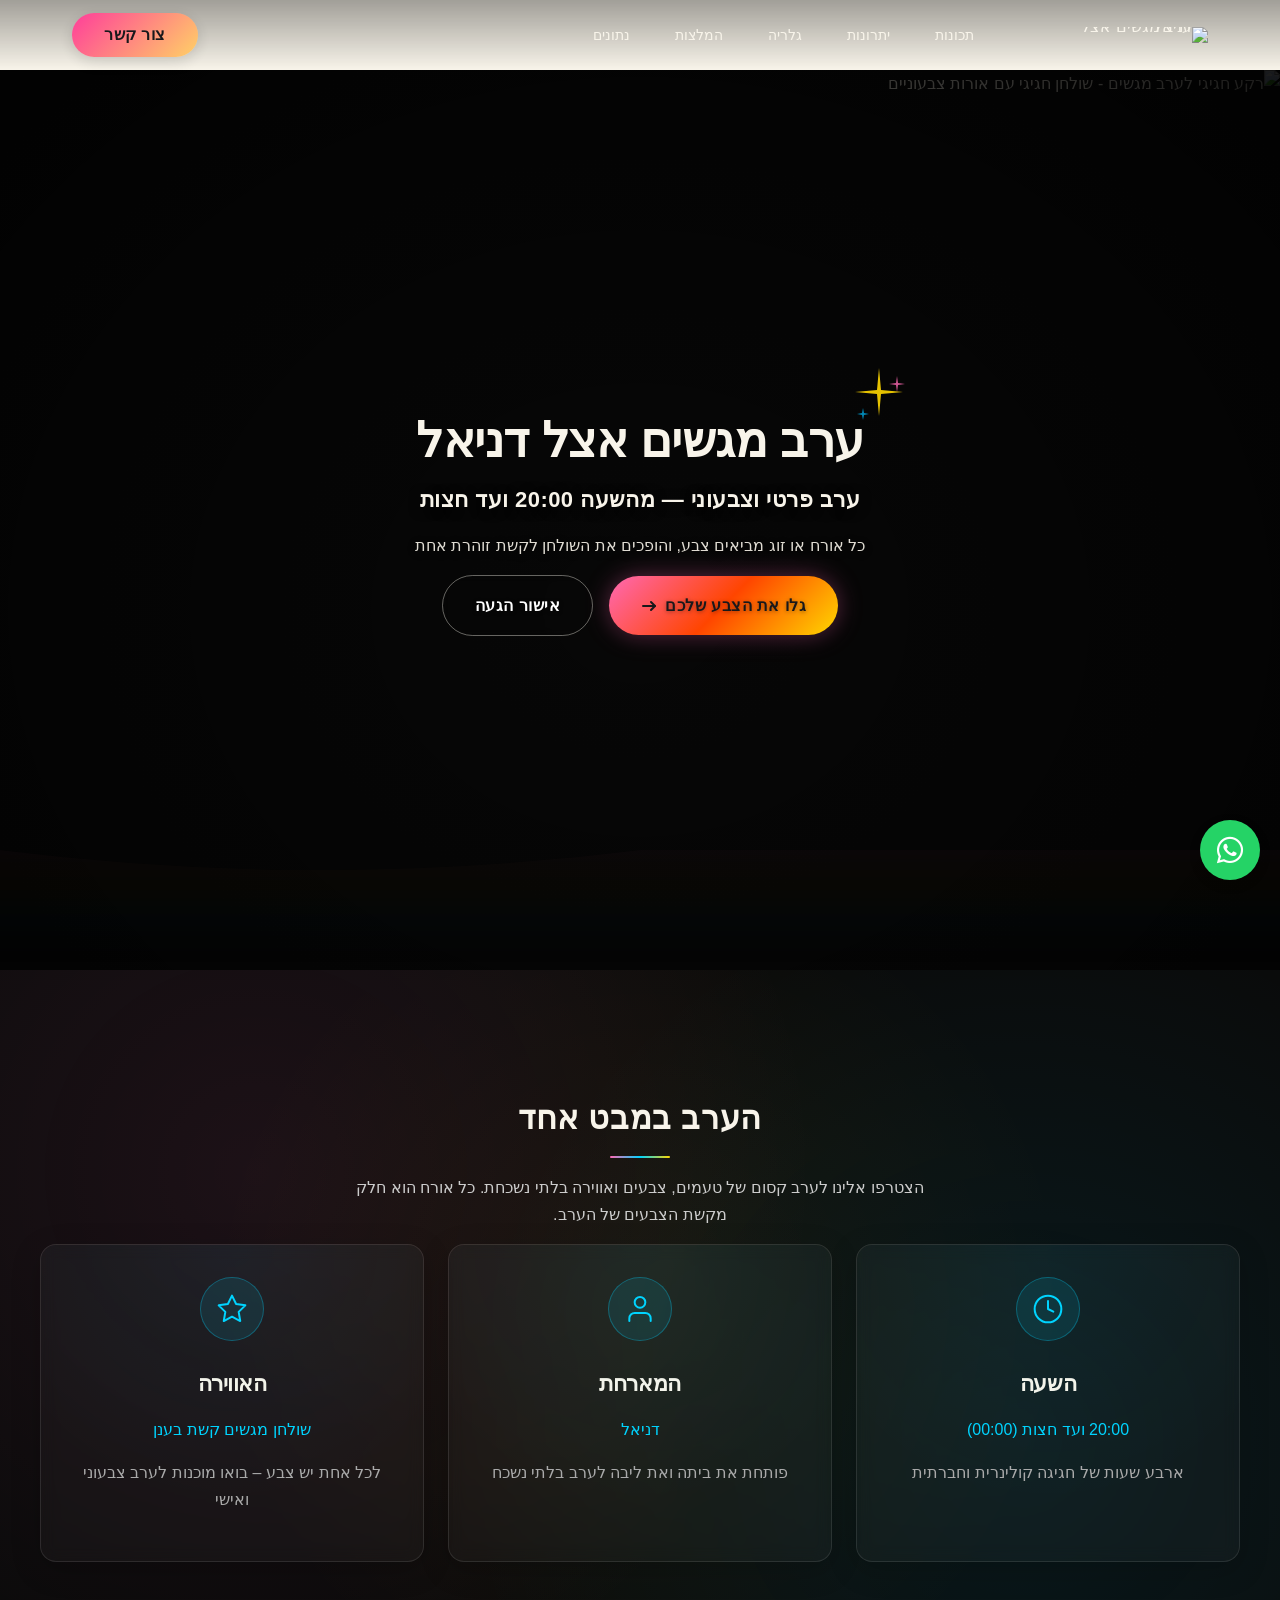
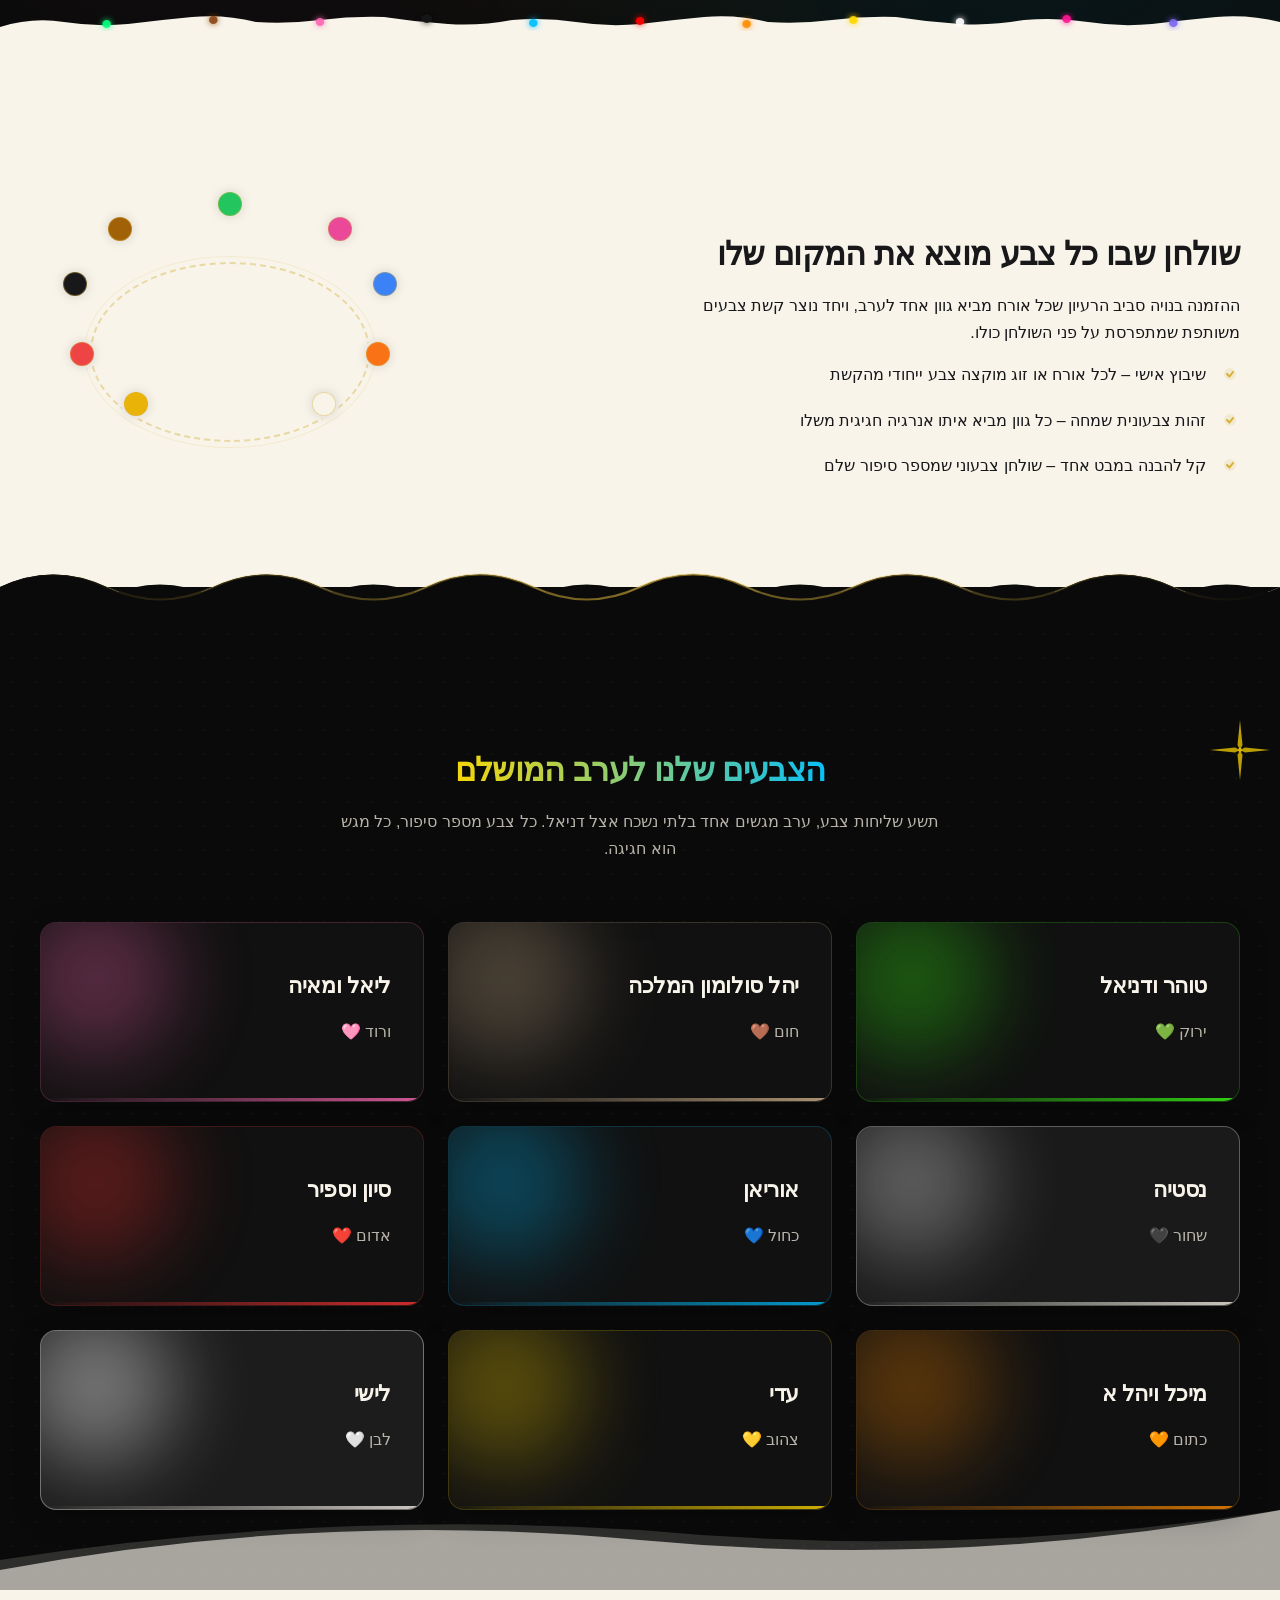
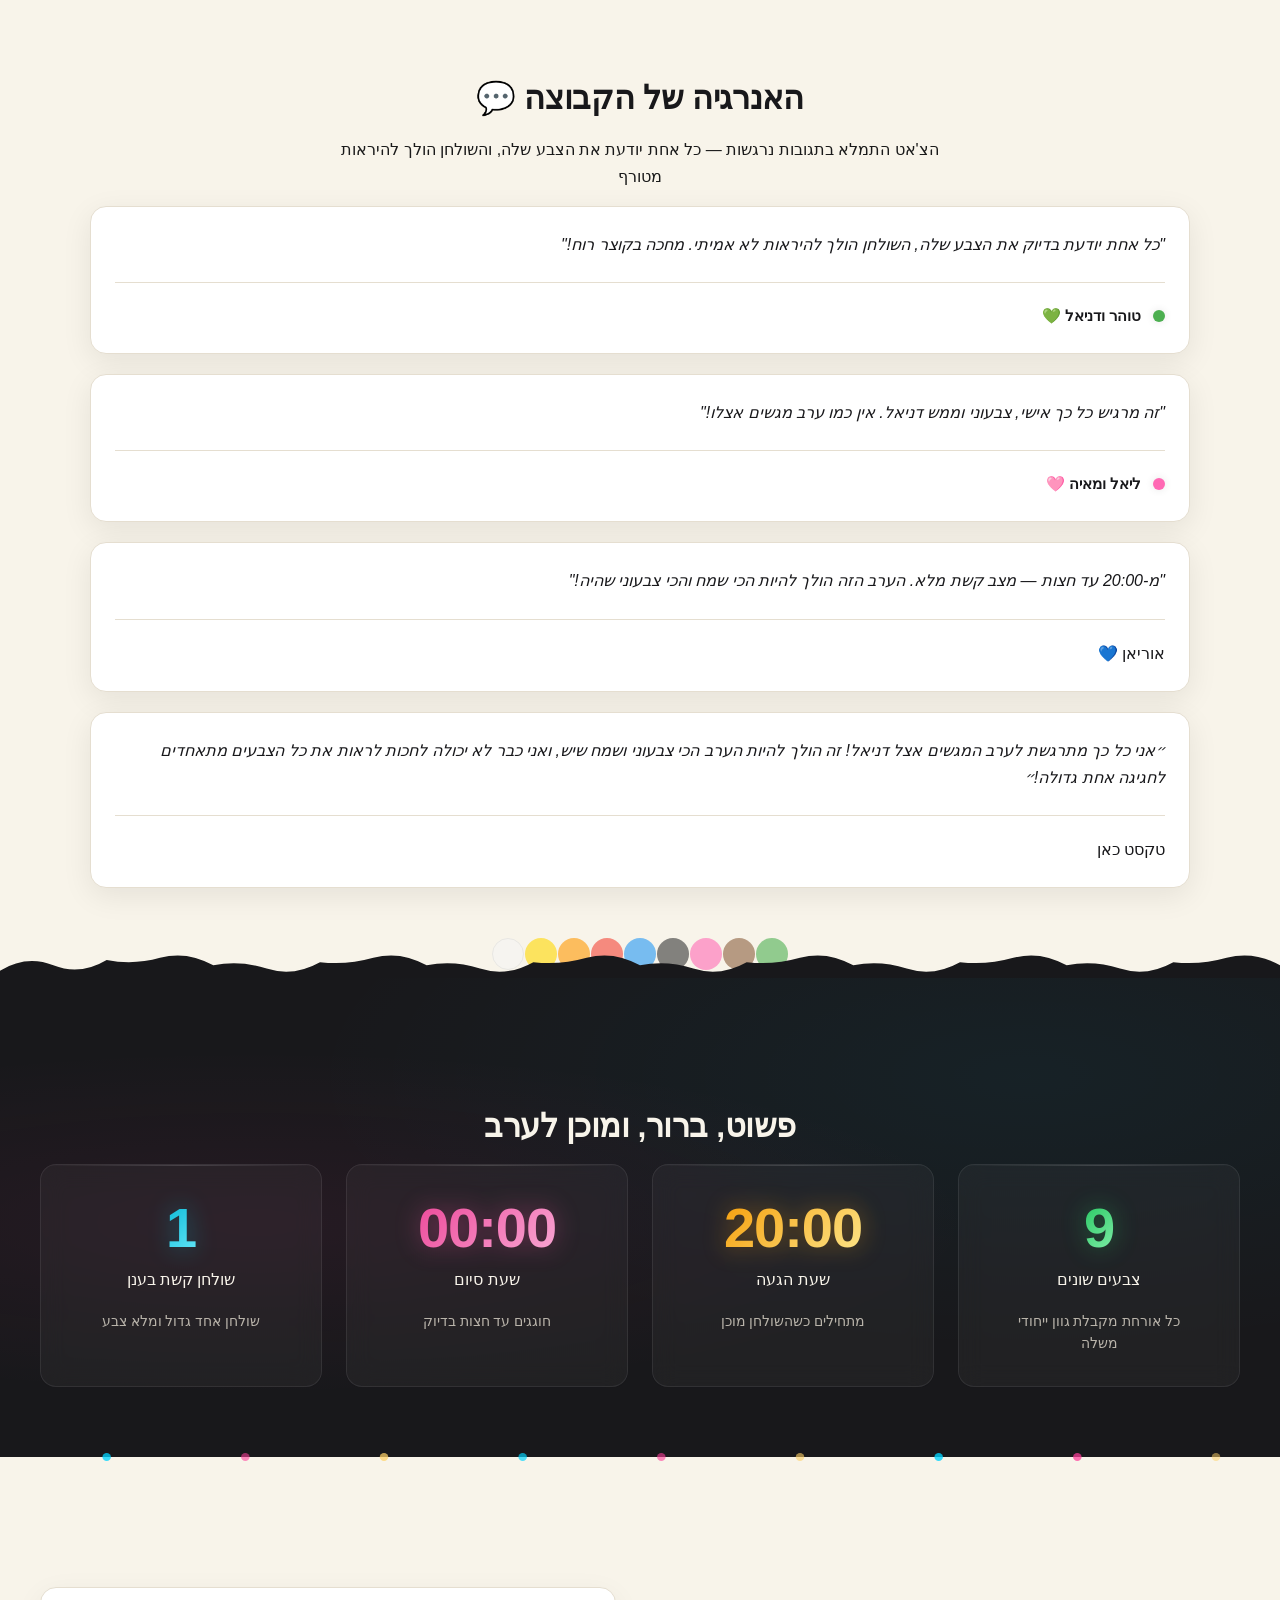
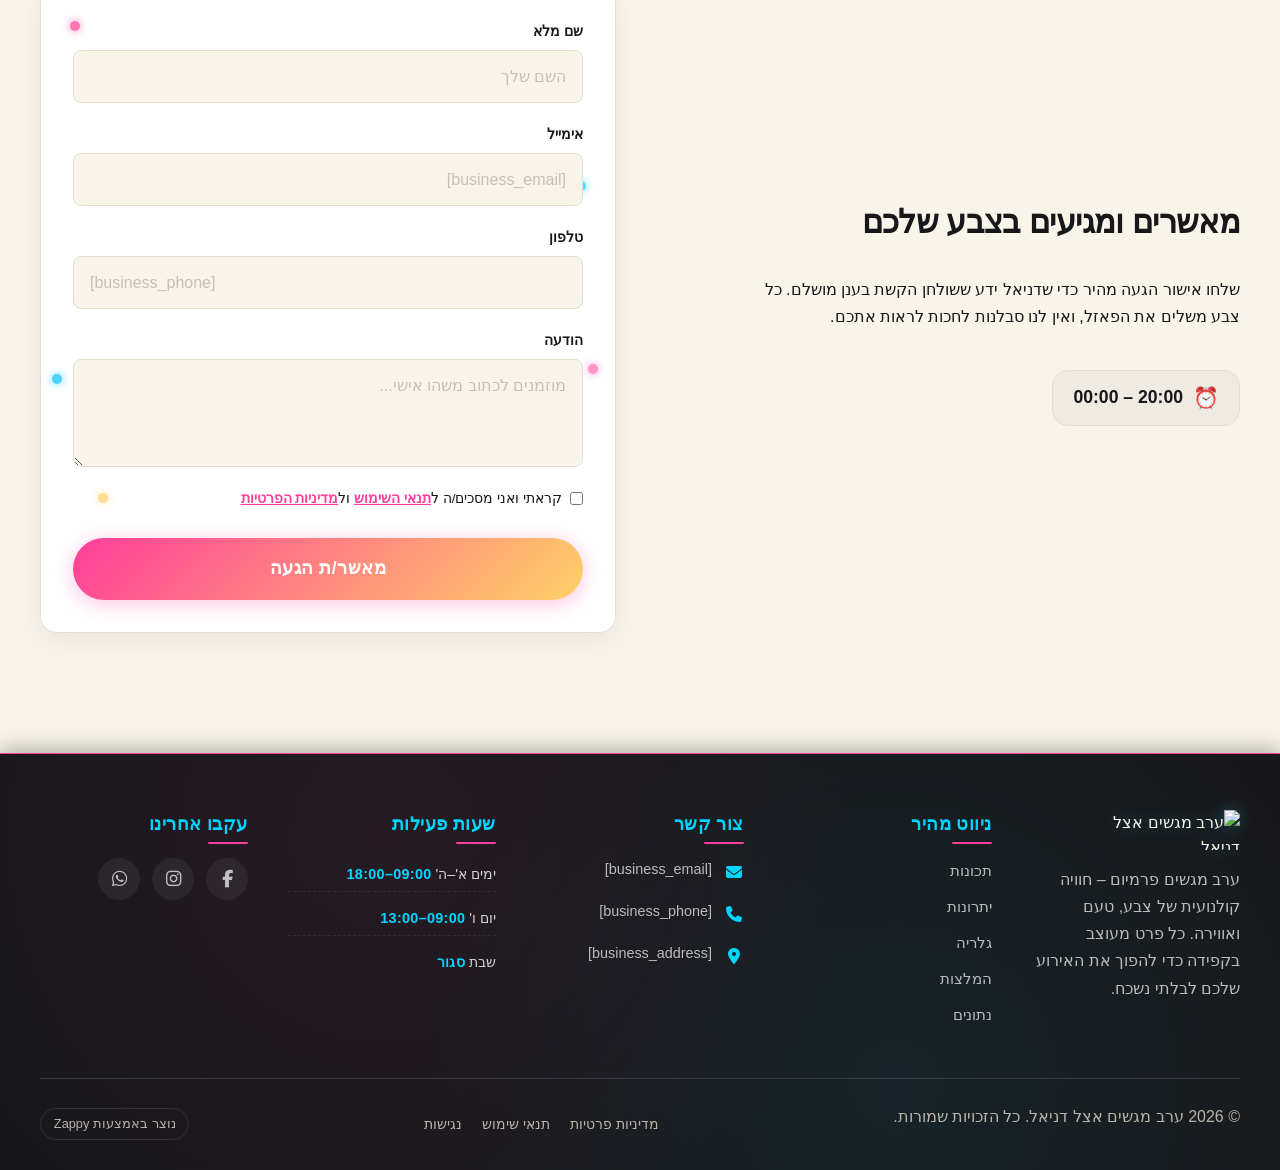
==== commit c7c7a999: "Incremental sync: 1 page(s) — text_edit" ====
--- a/public/index.html
+++ b/public/index.html
@@ -1 +1 @@
-<!doctype html><html dir="rtl" lang="he"><head><meta charset="UTF-8"><meta content="width=device-width,initial-scale=1" name="viewport"><meta content="index, follow" name="robots"><title>הזמינו את עצמכם לערב צבעוני ובלתי נשכח — ערב מגשים אצל דניאל</title><meta content="גלו ערב מגשים פרטי וחגיגי אצל דניאל, עם אווירה קסומה מהשעה 20:00 ועד חצות. כל אורח מקבל צבע ייחודי משלו ליצירת חוויה אישית וסוחפת. היכנסו עכשיו לפרטים המלאים!" name="description"><meta content="ערב מגשים פרטי בישראל, הזמנה לערב מגשים אצל דניאל, private dinner invitation, ערב חברתי צבעוני, אירוע אישי עם צבעים" name="keywords"><link href="/assets/favicon.ico" rel="icon" type="image/x-icon"><link href="/assets/favicon-16x16.png" rel="icon" type="image/png" sizes="16x16"><link href="/assets/favicon-32x32.png" rel="icon" type="image/png" sizes="32x32"><link href="/assets/favicon-48x48.png" rel="icon" type="image/png" sizes="48x48"><link href="/assets/favicon-192x192.png" rel="icon" type="image/png" sizes="192x192"><link href="/assets/favicon-512x512.png" rel="icon" type="image/png" sizes="512x512"><link href="/assets/apple-touch-icon.png" rel="apple-touch-icon"><script>!function(){"use strict";var t="495218ef-2596-4891-81ad-e47de70244f2",e="https://api.zappy5.com/api/analytics/track",a=18e5,n=2592e6,o=!0,i=!0,r=!0;var s=function(){var e="zappy_visitor_"+t,a=null;try{if(a=localStorage.getItem(e)){var o=JSON.parse(a),i=Date.now();if(i-o.created<n)return o.lastSeen=i,localStorage.setItem(e,JSON.stringify(o)),o.id}}catch(t){console.warn("Zappy Analytics: LocalStorage not available")}var r="zv_"+Date.now()+"_"+Math.random().toString(36).substr(2,9);try{localStorage.setItem(e,JSON.stringify({id:r,created:Date.now(),lastSeen:Date.now()}))}catch(t){}return r}(),c=function(){var e="zappy_session_"+t,n=null;try{if(n=sessionStorage.getItem(e)){var o=JSON.parse(n),i=Date.now();if(i-o.timestamp<a)return o.timestamp=i,sessionStorage.setItem(e,JSON.stringify(o)),o.id}}catch(t){console.warn("Zappy Analytics: SessionStorage not available")}var r="zs_"+Date.now()+"_"+Math.random().toString(36).substr(2,9);try{sessionStorage.setItem(e,JSON.stringify({id:r,timestamp:Date.now()}))}catch(t){}return r}();function l(a,n){n=n||{};var o={website_id:t,event_type:a,page_path:window.location.pathname,referrer:document.referrer||"direct",visitor_id:s,session_id:c,metadata:n};if(navigator.sendBeacon){var i=new Blob([JSON.stringify(o)],{type:"application/json"});navigator.sendBeacon(e,i)}else fetch(e,{method:"POST",headers:{"Content-Type":"application/json"},body:JSON.stringify(o),keepalive:!0}).catch(function(t){console.warn("Zappy Analytics: Failed to track event",t)})}o&&l("pageview",{title:document.title,url:window.location.href}),i&&document.addEventListener("click",function(t){var e=t.target;if("BUTTON"===e.tagName||e.closest("button")){var a="BUTTON"===e.tagName?e:e.closest("button");l("click",{element:"button",text:a.textContent.trim().substring(0,100),id:a.id||null,class:a.className||null})}else if("A"===e.tagName||e.closest("a")){var n="A"===e.tagName?e:e.closest("a");l("navigation",{element:"link",text:n.textContent.trim().substring(0,100),href:n.href,external:n.hostname!==window.location.hostname})}},!0),r&&document.addEventListener("submit",function(t){var e=t.target;l("form_submit",{form_id:e.id||null,form_name:e.name||null,form_action:e.action||null,form_method:e.method||"GET"})},!0);var d=Date.now();window.addEventListener("beforeunload",function(){l("page_unload",{time_on_page:Math.floor((Date.now()-d)/1e3),page_path:window.location.pathname})}),window.zappyAnalytics={track:l,getVisitorId:function(){return s},getSessionId:function(){return c}}}()</script><meta content="הזמינו את עצמכם לערב צבעוני ובלתי נשכח — ערב מגשים אצל דניאל" property="og:title"><meta content="גלו ערב מגשים פרטי וחגיגי אצל דניאל, עם אווירה קסומה מהשעה 20:00 ועד חצות. כל אורח מקבל צבע ייחודי משלו ליצירת חוויה אישית וסוחפת. היכנסו עכשיו לפרטים המלאים!" property="og:description"><meta content="summary_large_image" name="twitter:card"><meta content="הזמינו את עצמכם לערב צבעוני ובלתי נשכח — ערב מגשים אצל דניאל" name="twitter:title"><meta content="גלו ערב מגשים פרטי וחגיגי אצל דניאל, עם אווירה קסומה מהשעה 20:00 ועד חצות. כל אורח מקבל צבע ייחודי משלו ליצירת חוויה אישית וסוחפת. היכנסו עכשיו לפרטים המלאים!" name="twitter:description"><meta content="website" property="og:type"><meta content="he_IL" property="og:locale"><link href="https://cdnjs.cloudflare.com/ajax/libs/font-awesome/6.4.0/css/all.min.css" rel="stylesheet"><style>.skip-link{position:absolute;top:0;left:0;transform:translateY(-200%);padding:12px 18px;background:var(--bg-dark,#1a1a1a);color:var(--text-light,#fff);font-weight:600;border-radius:0 0 8px 0;z-index:10000}.skip-link:focus{transform:none;outline:2px solid var(--ring,#fff);outline-offset:2px}:focus-visible{outline:2px solid var(--ring,currentColor);outline-offset:3px}</style><link href="/assets/favicon.ico" rel="icon" type="image/x-icon"><link href="/assets/favicon-16x16.png" rel="icon" type="image/png" sizes="16x16"><link href="/assets/favicon-32x32.png" rel="icon" type="image/png" sizes="32x32"><link href="/assets/favicon-48x48.png" rel="icon" type="image/png" sizes="48x48"><link href="/assets/favicon-192x192.png" rel="icon" type="image/png" sizes="192x192"><link href="/assets/favicon-512x512.png" rel="icon" type="image/png" sizes="512x512"><link href="/assets/apple-touch-icon.png" rel="apple-touch-icon"><link href="https://cdn.jsdelivr.net/npm/vanilla-cookieconsent@3/dist/cookieconsent.css" rel="stylesheet"><script src="https://cdn.jsdelivr.net/npm/vanilla-cookieconsent@3/dist/cookieconsent.umd.js"></script><script src="https://cdn.jsdelivr.net/gh/mickidum/acc_toolbar/acctoolbar/acctoolbar.min.js"></script><link href="/styles.css" rel="stylesheet"><script>window.ZAPPY_WEBSITE_ID="495218ef-2596-4891-81ad-e47de70244f2",window.ZAPPY_API_BASE="https://api.zappy5.com"</script><style id="zappy-dropdown-submenu-styles">#navMenu li:has(.sub-menu),.nav-menu li:has(.sub-menu),.navbar li:has(.sub-menu),nav li:has(.sub-menu){position:relative}#navMenu .sub-menu,.nav-menu .sub-menu,.navbar .sub-menu,nav .sub-menu{display:block!important;position:absolute!important;top:100%;left:0;min-width:220px;background:#fff;border-radius:8px;box-shadow:0 8px 25px rgba(0,0,0,.15);padding:8px 0;opacity:0;visibility:hidden;transform:translateY(10px);transition:all .3s ease;z-index:1000;list-style:none;pointer-events:none}#navMenu li:hover>.sub-menu,.nav-menu li:hover>.sub-menu,.navbar li:hover>.sub-menu,nav li:hover>.sub-menu{opacity:1!important;visibility:visible!important;transform:translateY(0)!important;pointer-events:auto!important}.sub-menu li{list-style:none;margin:0;padding:0}.sub-menu a{display:block!important;padding:10px 16px!important;color:var(--text-dark,#333)!important;font-weight:500;text-decoration:none;white-space:nowrap;transition:background-color .2s}.sub-menu .zappy-nav-child>a{padding-left:28px!important;font-size:.9em!important;opacity:.85!important}[dir=rtl] .sub-menu .zappy-nav-child>a,html[lang=ar] .sub-menu .zappy-nav-child>a,html[lang=he] .sub-menu .zappy-nav-child>a{padding-left:10px!important;padding-right:28px!important}.sub-menu .zappy-nav-parent>a{font-weight:600!important}.sub-menu a:hover{background-color:#f5f5f5}[dir=rtl] .nav-menu .sub-menu,[dir=rtl] .navbar .sub-menu,[dir=rtl] nav .sub-menu,html[lang=ar] .nav-menu .sub-menu,html[lang=ar] .navbar .sub-menu,html[lang=ar] nav .sub-menu,html[lang=he] .nav-menu .sub-menu,html[lang=he] .navbar .sub-menu,html[lang=he] nav .sub-menu{left:auto!important;right:0!important}.sub-menu:empty,.sub-menu:not(:has(li)):not(:has(> a)),.sub-menu:not(:has(li:not(.zappy-hidden-menu-item))):not(:has(> a)){display:none!important;opacity:0!important;visibility:hidden!important;pointer-events:none!important}li:has(.menu-group-title):hover>.sub-menu{opacity:1!important;visibility:visible!important;transform:translateY(0)!important;pointer-events:auto!important}#navMenu>li>.menu-group-title,.nav-menu>li>.menu-group-title{display:inline-block;padding:.5rem 1rem;cursor:default;user-select:none}@media (max-width:768px){#navMenu .sub-menu,.nav-menu .sub-menu,.navbar .sub-menu,nav .sub-menu{position:static!important;transform:none!important;box-shadow:none!important;background:0 0!important;max-height:0;overflow:hidden;opacity:0;visibility:hidden;transition:max-height .3s ease,opacity .3s ease;padding:0!important;border-radius:0!important}#navMenu .sub-menu.mobile-expanded,.nav-menu .sub-menu.mobile-expanded,.navbar .sub-menu.mobile-expanded{max-height:none!important;overflow-y:visible!important;opacity:1!important;visibility:visible!important;padding:8px 0 8px 16px!important}[dir=rtl] .sub-menu.mobile-expanded,html[lang=he] .sub-menu.mobile-expanded{padding:8px 16px 8px 0!important}#navMenu li:hover>.sub-menu,.nav-menu li:hover>.sub-menu,.navbar li:hover>.sub-menu,nav li:hover>.sub-menu{opacity:0;visibility:hidden;pointer-events:none}#navMenu li>.sub-menu.mobile-expanded,.nav-menu li>.sub-menu.mobile-expanded,.navbar li>.sub-menu.mobile-expanded,nav li>.sub-menu.mobile-expanded{opacity:1!important;visibility:visible!important;pointer-events:auto!important}#navMenu li:has(.sub-menu),.nav-menu li:has(.sub-menu),.navbar li:has(.sub-menu),nav li:has(.sub-menu){display:flex!important;flex-wrap:wrap!important;align-items:center!important;position:relative!important;min-height:44px!important}#navMenu li:has(.sub-menu)>a,.nav-menu li:has(.sub-menu)>a,.navbar li:has(.sub-menu)>a,nav li:has(.sub-menu)>a{flex:1!important;min-width:0!important}#navMenu li:has(.sub-menu)>.menu-group-title,.nav-menu li:has(.sub-menu)>.menu-group-title,.navbar li:has(.sub-menu)>.menu-group-title,nav li:has(.sub-menu)>.menu-group-title{flex:1!important;min-width:0!important;padding:0!important;line-height:inherit!important}#navMenu li:has(.sub-menu)>.sub-menu,.nav-menu li:has(.sub-menu)>.sub-menu,.navbar li:has(.sub-menu)>.sub-menu,nav li:has(.sub-menu)>.sub-menu{flex-basis:100%!important;width:100%!important}#navMenu li:has(.sub-menu)>a [class*=arrow],#navMenu li:has(.sub-menu)>a [class*=chevron],.nav-menu li:has(.sub-menu)>a .fa-angle-down,.nav-menu li:has(.sub-menu)>a .fa-chevron-down,.nav-menu li:has(.sub-menu)>a [class*=arrow],.nav-menu li:has(.sub-menu)>a [class*=chevron],nav li:has(.sub-menu)>a [class*=arrow],nav li:has(.sub-menu)>a [class*=chevron]{display:none!important;visibility:hidden!important}.mobile-submenu-toggle{display:flex!important;align-items:center!important;justify-content:center!important;width:44px!important;height:auto!important;background:0 0!important;border:none!important;cursor:pointer!important;color:var(--text-light)!important;position:static!important;flex-shrink:0!important;align-self:stretch!important;z-index:2!important;padding:0!important;margin:0!important}.mobile-submenu-toggle::after{content:''!important;width:0!important;height:0!important;border-left:6px solid transparent!important;border-right:6px solid transparent!important;border-top:7px solid currentColor!important;transition:transform .3s ease!important}.mobile-submenu-toggle.expanded::after{transform:rotate(180deg)!important}.sub-menu a{padding:10px 0!important;display:block!important;color:var(--text-light)!important;white-space:normal!important}.sub-menu .zappy-nav-child>a{padding-left:28px!important;font-size:.9em!important;opacity:.85!important}[dir=rtl] .sub-menu .zappy-nav-child>a,html[lang=ar] .sub-menu .zappy-nav-child>a,html[lang=he] .sub-menu .zappy-nav-child>a{padding-left:0!important;padding-right:28px!important}.sub-menu .zappy-nav-parent>a{font-weight:600!important}#navMenu.active,.nav-menu.active{max-width:100vw!important;overflow-x:hidden!important;box-sizing:border-box!important}.navbar .sub-menu li a,.zappy-products-dropdown .sub-menu a,nav.navbar .sub-menu li a{color:var(--text-light)!important}}@media (min-width:769px){.mobile-submenu-toggle{display:none!important}}</style><style id="zappy-widget-visibility">html[dir=rtl] .whatsapp-float{right:20px!important;left:auto!important}html:not([dir]) .whatsapp-float,html[dir=ltr] .whatsapp-float{left:20px!important;right:auto!important}html[dir=rtl] #mic-access-tool-general-button,html[dir=rtl] #mic-init-access-tool #mic-access-tool-general-button,html[dir=rtl] #mic-init-access-tool .mic-access-tool-general-button,html[dir=rtl] ._access-icon,html[dir=rtl] .mic-access-tool-general-button{left:20px!important;right:auto!important}html:not([dir]) #mic-access-tool-general-button,html:not([dir]) #mic-init-access-tool #mic-access-tool-general-button,html:not([dir]) #mic-init-access-tool .mic-access-tool-general-button,html:not([dir]) ._access-icon,html:not([dir]) .mic-access-tool-general-button,html[dir=ltr] #mic-access-tool-general-button,html[dir=ltr] #mic-init-access-tool #mic-access-tool-general-button,html[dir=ltr] #mic-init-access-tool .mic-access-tool-general-button,html[dir=ltr] ._access-icon,html[dir=ltr] .mic-access-tool-general-button{right:20px!important;left:auto!important}@media (max-width:768px){.whatsapp-float{display:flex!important}}@media (min-width:769px){.whatsapp-float{display:flex!important}}@media (max-width:768px){#mic-access-tool-general-button,#mic-init-access-tool #mic-access-tool-general-button,#mic-init-access-tool .mic-access-tool-general-button,._access-icon,.mic-access-tool-general-button{display:flex!important;visibility:visible!important;opacity:1!important;pointer-events:auto!important}#mic-access-tool-box.opened-mic-access-tool,#mic-init-access-tool #mic-access-tool-box.opened-mic-access-tool,.mic-access-tool-box.opened-mic-access-tool{visibility:visible!important;opacity:1!important;pointer-events:auto!important}}@media (min-width:769px){#mic-access-tool-general-button,#mic-init-access-tool #mic-access-tool-general-button,#mic-init-access-tool .mic-access-tool-general-button,._access-icon,.mic-access-tool-general-button{display:flex!important;visibility:visible!important;opacity:1!important;pointer-events:auto!important}#mic-access-tool-box.opened-mic-access-tool,#mic-init-access-tool #mic-access-tool-box.opened-mic-access-tool,.mic-access-tool-box.opened-mic-access-tool{visibility:visible!important;opacity:1!important;pointer-events:auto!important}}</style></head><body><a href="#main" class="skip-link">דלג לתוכן הראשי</a><nav class="navbar" dir="rtl"><button class="mobile-toggle" aria-label="Menu" id="mobileToggle"><svg viewBox="0 0 24 24" fill="none" height="24" width="24" class="hamburger-icon"><path d="M3 12h18M3 6h18M3 18h18" stroke="currentColor" stroke-width="2" stroke-linecap="round"></path></svg> <svg viewBox="0 0 24 24" fill="none" height="24" width="24" class="close-icon" style="display:none"><path d="M18 6L6 18M6 6l12 12" stroke="currentColor" stroke-width="2" stroke-linecap="round"></path></svg></button> <button class="phone-header-btn" aria-label="Call" data-phone="[business_phone]"><svg viewBox="0 0 24 24" fill="currentColor" height="20" width="20"><path d="M22 16.92v3a2 2 0 0 1-2.18 2 19.79 19.79 0 0 1-8.63-3.07 19.5 19.5 0 0 1-6-6 19.79 19.79 0 0 1-3.07-8.67A2 2 0 0 1 4.11 2h3a2 2 0 0 1 2 1.72 12.84 12.84 0 0 0 .7 2.81 2 2 0 0 1-.45 2.11L8.09 9.91a16 16 0 0 0 6 6l1.27-1.27a2 2 0 0 1 2.11-.45 12.84 12.84 0 0 0 2.81.7A2 2 0 0 1 22 16.92z"></path></svg></button><div class="nav-container"><div class="nav-right-group"><div class="nav-brand"><a href="/" class="logo-link"><img alt="ערב מגשים אצל דניאל" class="logo" src="/assets/site-----image-1.webp"></a></div><ul class="nav-menu" id="navMenu"><li><a href="#features">תכונות</a></li><li><a href="#benefits">יתרונות</a></li><li><a href="#gallery">גלריה</a></li><li><a href="#testimonials">המלצות</a></li><li><a href="#stats">נתונים</a></li><li class="mobile-contact-link nav-cta-mobile-item"><a href="#contact" class="nav-cta-btn">צור קשר</a></li></ul></div><div class="nav-cta-container"><a href="#contact" class="nav-cta-btn">צור קשר</a></div></div></nav><script>window.addEventListener("load",function(){const e=document.querySelector(".navbar, nav, header");if(!e)return void console.log("[Navbar] Navbar element not found");let t=document.getElementById("mobileToggle")||document.querySelector(".mobile-toggle")||document.querySelector(".hamburger")||document.querySelector(".hamburger-menu")||document.querySelector(".menu-toggle")||document.querySelector(".burger-menu")||document.querySelector('[aria-label="Menu"]')||document.querySelector('[aria-label="תפריט"]');const o=document.querySelector(".phone-header-btn"),n=window.getComputedStyle(e);let r=n.backgroundColor;if(console.log("[Navbar] Initial navbar background:",r),"transparent"===r||"rgba(0, 0, 0, 0)"===r||r.startsWith("rgba")&&r.includes(", 0)")){const e=n.backgroundImage;if(e&&"none"!==e)console.log("[Navbar] Navbar has background image/gradient, using dark text"),r="rgb(240, 240, 240)";else{const e=window.getComputedStyle(document.body).backgroundColor;console.log("[Navbar] Navbar transparent, using body background:",e),r=e}}const a=r.match(/\d+/g);if(a&&a.length>=3){const e=(.299*parseInt(a[0])+.587*parseInt(a[1])+.114*parseInt(a[2]))/255;console.log("[Navbar] Mobile button colors preserved from Claude CSS (luminance:",e.toFixed(2)+")");const n=document.createElement("style");n.id="zappy-mobile-nav-fix";document.documentElement.lang;document.documentElement.dir,n.textContent='\n        /* Hide mobile buttons on desktop, show only on mobile */\n        @media (min-width: 769px) {\n          .mobile-toggle,\n          .phone-header-btn {\n            display: none !important;\n          }\n        }\n        \n        /* Show and position mobile buttons correctly on mobile */\n        @media (max-width: 768px) {\n          .navbar,\n          nav.navbar {\n            min-height: 70px !important;\n          }\n\n          .mobile-toggle,\n          .phone-header-btn {\n            position: absolute !important;\n            top: 0 !important;\n            bottom: 0 !important;\n            margin-top: auto !important;\n            margin-bottom: auto !important;\n            transform: none !important;\n            z-index: 1001 !important;\n            display: flex !important;\n            align-items: center !important;\n            justify-content: center !important;\n            width: 36px !important;\n            height: 36px !important;\n            border-radius: 50% !important;\n            border: none !important;\n            cursor: pointer !important;\n            padding: 6px !important;\n            background: none !important;\n            color: var(--nav-text, var(--text-light)) !important;\n            touch-action: manipulation !important;\n            -webkit-tap-highlight-color: transparent !important;\n          }\n\n          html[data-zappy-site-type="ecommerce"] .phone-header-btn,\n          body[data-zappy-site-type="ecommerce"] .phone-header-btn,\n          html[data-zappy-site-type="ecommerce"] header .phone-header-btn,\n          html[data-zappy-site-type="ecommerce"] nav .phone-header-btn {\n            display: none !important;\n            visibility: hidden !important;\n            width: 0 !important;\n            height: 0 !important;\n            min-width: 0 !important;\n            overflow: hidden !important;\n          }\n          \n          /* LTR positioning (default): hamburger LEFT, phone RIGHT */\n          html:not([dir="rtl"]):not([lang="he"]):not([lang="ar"]) .mobile-toggle,\n          html[dir="ltr"] .mobile-toggle {\n            left: 12px !important;\n            right: auto !important;\n          }\n          html:not([dir="rtl"]):not([lang="he"]):not([lang="ar"]) .phone-header-btn,\n          html[dir="ltr"] .phone-header-btn {\n            right: 12px !important;\n            left: auto !important;\n          }\n          \n          /* RTL positioning: hamburger RIGHT, phone LEFT */\n          html[dir="rtl"] .mobile-toggle,\n          html[lang="he"] .mobile-toggle,\n          html[lang="ar"] .mobile-toggle {\n            right: 12px !important;\n            left: auto !important;\n          }\n          html[dir="rtl"] .phone-header-btn,\n          html[lang="he"] .phone-header-btn,\n          html[lang="ar"] .phone-header-btn {\n            left: 12px !important;\n            right: auto !important;\n          }\n          \n          /* CRITICAL: Ensure nav-container has min-height on mobile */\n          /* All children are positioned absolutely/fixed on mobile, so height:auto collapses to 0 */\n          .nav-container {\n            min-height: 70px !important;\n            position: relative !important;\n          }\n          \n          /* Ensure SVG icons are properly sized and inherit color */\n          .mobile-toggle svg,\n          .phone-header-btn svg {\n            width: 24px !important;\n            height: 24px !important;\n            /* Don\'t force display - let JavaScript control hamburger/close toggle */\n          }\n          \n          /* Reset nav-cta-container on mobile - remove desktop box-shadow/padding */\n          /* that creates a visible ghost box when CTA button is hidden */\n          .nav-cta-container {\n            box-shadow: none !important;\n            padding: 0 !important;\n          }\n          \n          /* Hide nav-cta-container entirely on mobile when there\'s no lang-switcher */\n          /* (only the CTA button is inside, and it\'s hidden on mobile) */\n          .nav-cta-container:not(:has(.lang-switcher)) {\n            display: none !important;\n          }\n          \n          /* CRITICAL: Prevent hero image fade gradient from bleeding over headline text */\n          /* The .image-fade-gradient has bottom: -30px (extends below parent) */\n          /* On mobile stacked layout, this overlaps the h1 text below the image */\n          .hero-image-column {\n            overflow: hidden !important;\n          }\n          .image-fade-gradient {\n            bottom: 0 !important;\n          }\n          \n          /* Hide desktop language switcher on mobile - hamburger menu handles it */\n          /* High specificity to override stored CSS */\n          .lang-switcher,\n          .nav-cta-container .lang-switcher,\n          .nav-container .lang-switcher,\n          .navbar .lang-switcher,\n          .navbar .nav-cta-container .lang-switcher {\n            display: none !important;\n          }\n        }\n      ';const r=document.getElementById("zappy-mobile-nav-fix");r&&r.remove(),document.head.appendChild(n),console.log("[Navbar] Critical CSS injected for mobile nav positioning");const i=window.innerWidth<=768;if(t){const e=t.querySelector(".hamburger-icon"),o=t.querySelector(".close-icon");e&&(e.style.setProperty("width","24px","important"),e.style.setProperty("height","24px","important"),e.style.setProperty("display","block","important")),o&&(o.style.setProperty("width","24px","important"),o.style.setProperty("height","24px","important"),o.style.setProperty("display","none","important")),i?(t.style.setProperty("position","absolute","important"),t.style.setProperty("top","0","important"),t.style.setProperty("bottom","0","important"),t.style.setProperty("margin-top","auto","important"),t.style.setProperty("margin-bottom","auto","important"),t.style.setProperty("transform","none","important"),t.style.setProperty("z-index","1001","important"),t.style.removeProperty("left"),t.style.removeProperty("right"),console.log("[Navbar] Mobile toggle positioning applied (mobile viewport)")):(t.style.removeProperty("position"),t.style.removeProperty("top"),t.style.removeProperty("transform"),t.style.removeProperty("z-index"),t.style.removeProperty("left"),t.style.removeProperty("right"),console.log("[Navbar] Desktop viewport - cleared mobile toggle inline positioning"))}if(o){const e=o.querySelector("svg");e&&(e.style.width="24px",e.style.height="24px",e.setAttribute("width","24"),e.setAttribute("height","24")),i?(o.style.setProperty("position","absolute","important"),o.style.setProperty("top","0","important"),o.style.setProperty("bottom","0","important"),o.style.setProperty("margin-top","auto","important"),o.style.setProperty("margin-bottom","auto","important"),o.style.setProperty("transform","none","important"),o.style.setProperty("z-index","1001","important"),o.style.removeProperty("left"),o.style.removeProperty("right"),console.log("[Navbar] Phone button positioning applied (mobile viewport)")):(o.style.removeProperty("position"),o.style.removeProperty("top"),o.style.removeProperty("transform"),o.style.removeProperty("z-index"),o.style.removeProperty("left"),o.style.removeProperty("right"),console.log("[Navbar] Desktop viewport - cleared phone button inline positioning"))}}else console.log("[Navbar] Could not parse background color:",r);t=document.getElementById("mobileToggle")||document.querySelector(".mobile-toggle")||document.querySelector(".hamburger")||document.querySelector(".hamburger-menu")||document.querySelector(".menu-toggle")||document.querySelector(".burger-menu")||document.querySelector('[aria-label="Menu"]')||document.querySelector('[aria-label="תפריט"]');const i=document.getElementById("navMenu")||document.querySelector(".nav-menu")||document.querySelector(".nav-links")||document.querySelector("nav ul:not(.submenu)");if(!t||!i)return void console.log("[Navbar] Mobile toggle or menu not found:",{toggle:!!t,menu:!!i});i.id||(i.id="navMenu"),console.log("[Navbar] Initializing mobile menu...");const l=t.cloneNode(!0);t.parentNode.replaceChild(l,t);var s=0;function p(e){var t=Date.now();t-s<300||(s=t,function(e){e.preventDefault(),e.stopPropagation();const t=l.querySelector(".hamburger-icon"),o=l.querySelector(".close-icon");i.classList.contains("active")?(i.classList.remove("active"),t&&t.style.setProperty("display","block","important"),o&&o.style.setProperty("display","none","important"),document.body.style.overflow="",document.body.classList.remove("menu-open"),console.log("[Navbar] Menu closed")):(i.classList.add("active"),t&&t.style.setProperty("display","none","important"),o&&o.style.setProperty("display","block","important"),document.body.style.overflow="hidden",document.body.classList.add("menu-open"),console.log("[Navbar] Menu opened"))}(e))}l.addEventListener("click",p),l.addEventListener("touchend",p),document.addEventListener("keydown",function(e){if(("Escape"===e.key||"Esc"===e.key)&&i.classList.contains("active")){const e=l.querySelector(".hamburger-icon"),t=l.querySelector(".close-icon");i.classList.remove("active"),e&&e.style.setProperty("display","block","important"),t&&t.style.setProperty("display","none","important"),document.body.style.overflow="",document.body.classList.remove("menu-open"),console.log("[Navbar] Menu closed (Escape)")}}),i.querySelectorAll("a").forEach(function(e){e.addEventListener("click",function(){if("#"===this.getAttribute("href"))return;const e=l.querySelector(".hamburger-icon"),t=l.querySelector(".close-icon");i.classList.remove("active"),e&&e.style.setProperty("display","block","important"),t&&t.style.setProperty("display","none","important"),document.body.style.overflow="",document.body.classList.remove("menu-open"),console.log("[Navbar] Menu closed (link clicked)")})});var m=i.querySelectorAll(".dropdown-toggle");m.forEach(function(e){e.addEventListener("click",function(e){e.preventDefault(),e.stopPropagation();var t=this.closest(".nav-dropdown");t&&(t.parentNode.querySelectorAll(".nav-dropdown.open").forEach(function(e){e!==t&&e.classList.remove("open")}),t.classList.toggle("open"),console.log("[Navbar] Dropdown toggled:",t.classList.contains("open")?"open":"closed"))})}),document.addEventListener("click",function(e){e.target.closest(".nav-dropdown")||document.querySelectorAll(".nav-dropdown.open").forEach(function(e){e.classList.remove("open")})}),console.log("[Navbar] Dropdown handlers initialized for "+m.length+" dropdowns"),o&&o.addEventListener("click",function(){const e=document.querySelectorAll('a[href^="tel:"]'),t=e.length>0?e[0].getAttribute("href").replace("tel:",""):"[business_phone]";window.location.href="tel:"+t,console.log("[Navbar] Phone button clicked")}),console.log("[Navbar] Mobile menu initialized successfully")})</script><main id="main"><section class="index-hero-section" data-band-index="0" data-layout-spec="בית-hero" id="hero" data-hero-type="fullscreen-scrim" data-zappy-bg-overlay-color="#000000" data-zappy-bg-overlay-opacity="100"><div style="position:absolute !important;top:0px !important;left:0px !important;width:100% !important;height:100% !important;max-width:none !important;margin-left:0px !important;margin-right:0px !important;z-index:1 !important;overflow:hidden !important" data-element-id="img-1783061997136-izgixrrsp" data-element-type="image" data-zappy-wrapper-margins-applied="true" data-zappy-zoom-clip="true" data-zappy-zoom-wrapper="true" data-zappy-zoom-wrapper-align="center" data-zappy-zoom-wrapper-width-mode="full"><img alt="רקע חגיגי לערב מגשים - שולחן חגיגי עם אורות צבעוניים" class="hero-bg-image" src="/assets/site-index-hero-image-1.webp" data-context="Abstract dark festive table surface with subtle glowing tray outlines, soft reflections, scattered rainbow light dots (pink, gold, cyan, green, red, blue, yellow, orange, purple, white), and a midnight celebration mood. Cinematic depth of field, premium dark charcoal background, warm bokeh effect." data-element-id="img-1783061997136-izgixrrsp" data-element-type="image" data-hero-background="true" data-hero-bg="true" data-placeholder="index-hero-image-1" data-zappy-hero-img-base-blend="normal" data-zappy-hero-img-base-opacity="1" data-zappy-object-position="43% 72%" data-zappy-zoom="1.5" fetchpriority="high" height="600" loading="eager" style="object-position:43% 72% !important;pointer-events:auto !important;margin:0px !important;position:absolute !important;left:-162.938301% !important;top:-36% !important;width:478.926282% !important;height:150% !important;max-width:none !important;max-height:none !important;display:block !important;object-fit:cover !important" width="1200"></div><div class="hero-scrim" style="opacity:1" aria-hidden="true" data-zappy-gradient-scrim="true" data-zappy-scrim-base-opacity="85"></div><div class="hero-divider-wrapper" aria-hidden="true"><svg viewBox="0 0 1200 120" xmlns="http://www.w3.org/2000/svg" aria-hidden="true" data-no-icon-edit="true" preserveAspectRatio="none"><defs><linearGradient id="dividerGlow" x1="0%" x2="0%" y1="0%" y2="100%"><stop offset="0%" stop-color="#FF69B4" stop-opacity="0.6"></stop><stop offset="30%" stop-color="#FFD700" stop-opacity="0.4"></stop><stop offset="60%" stop-color="#00BFFF" stop-opacity="0.3"></stop><stop offset="100%" stop-color="#0A0A0A" stop-opacity="0"></stop></linearGradient><mask id="dividerMask"><path d="M0,0 Q300,40 600,0 T1200,0 L1200,120 L0,120 Z" fill="#0A0A0A"></path></mask></defs><rect fill="url(#dividerGlow)" height="120" mask="url(#dividerMask)" width="1200" x="0" y="0"></rect></svg></div><div class="hero-overlay"><div class="hero-deco-sparkle" aria-hidden="true"><svg viewBox="0 0 60 60" fill="none" height="60" width="60" xmlns="http://www.w3.org/2000/svg"><path d="M30 4L32 26L54 28L32 30L30 52L28 30L6 28L28 26L30 4Z" fill="#FFD700" opacity="0.9"></path><path d="M48 12L49 19L56 20L49 21L48 28L47 21L40 20L47 19L48 12Z" fill="#FF69B4" opacity="0.8"></path><path d="M14 44L15 49L20 50L15 51L14 56L13 51L8 50L13 49L14 44Z" fill="#00BFFF" opacity="0.7"></path></svg></div><h1 class="hero-title">ערב מגשים אצל דניאל</h1><h3 class="hero-subtitle">ערב פרטי וצבעוני — מהשעה 20:00 ועד חצות</h3><p class="hero-description">כל אורח או זוג מביאים צבע, והופכים את השולחן לקשת זוהרת אחת</p><div class="hero-cta-group"><a href="#colors" class="hero-cta hero-cta-primary" style="color:rgb(24, 24, 27) !important"><span>גלו את הצבע שלכם</span> <svg viewBox="0 0 16 16" fill="none" height="16" width="16" data-element-type="icon" data-icon-type="svg" xmlns="http://www.w3.org/2000/svg" aria-hidden="true" data-element-id="icon-1783061997136-989det8cz"><path d="M10 4L14 8L10 12" stroke="currentColor" stroke-width="2" stroke-linecap="round" stroke-linejoin="round"></path><path d="M14 8H2" stroke="currentColor" stroke-width="2" stroke-linecap="round" stroke-linejoin="round"></path></svg> </a><a href="#rsvp" class="hero-cta hero-cta-secondary"><span>אישור הגעה</span></a></div></div></section><section class="index-features-section" data-band-index="1" data-layout-spec="בית-features" id="features" dir="rtl"><div class="index-features-section__container"><h2 class="index-features-section__title">הערב במבט אחד</h2><p class="index-features-section__subtitle">הצטרפו אלינו לערב קסום של טעמים, צבעים ואווירה בלתי נשכחת. כל אורח הוא חלק מקשת הצבעים של הערב.</p><div class="index-features-section__grid"><div class="index-features-section__card" data-grid-item-index="0"><div class="index-features-section__card-icon"><svg viewBox="0 0 24 24" fill="none" height="32" width="32" data-element-type="icon" data-icon-type="svg" stroke="currentColor" stroke-linecap="round" stroke-linejoin="round" stroke-width="1.5"><circle cx="12" cy="12" r="10"></circle><polyline points="12 6 12 12 16 14"></polyline></svg></div><div class="index-features-section__card-content"><h3 class="index-features-section__card-title">השעה</h3><p class="index-features-section__card-text">20:00 ועד חצות (00:00)</p><p class="index-features-section__card-desc">ארבע שעות של חגיגה קולינרית וחברתית</p></div><div class="index-features-section__card-glow"></div></div><div class="index-features-section__card" data-grid-item-index="1"><div class="index-features-section__card-icon"><svg viewBox="0 0 24 24" fill="none" height="32" width="32" data-element-type="icon" data-icon-type="svg" stroke="currentColor" stroke-linecap="round" stroke-linejoin="round" stroke-width="1.5"><path d="M20 21v-2a4 4 0 0 0-4-4H8a4 4 0 0 0-4 4v2"></path><circle cx="12" cy="7" r="4"></circle></svg></div><div class="index-features-section__card-content"><h3 class="index-features-section__card-title">המארחת</h3><p class="index-features-section__card-text">דניאל</p><p class="index-features-section__card-desc">פותחת את ביתה ואת ליבה לערב בלתי נשכח</p></div><div class="index-features-section__card-glow"></div></div><div class="index-features-section__card" data-grid-item-index="2"><div class="index-features-section__card-icon"><svg viewBox="0 0 24 24" fill="none" height="32" width="32" data-element-type="icon" data-icon-type="svg" stroke="currentColor" stroke-linecap="round" stroke-linejoin="round" stroke-width="1.5"><path d="M12 2l3.09 6.26L22 9.27l-5 4.87 1.18 6.88L12 17.77l-6.18 3.25L7 14.14 2 9.27l6.91-1.01L12 2z"></path></svg></div><div class="index-features-section__card-content"><h3 class="index-features-section__card-title">האווירה</h3><p class="index-features-section__card-text">שולחן מגשים קשת בענן</p><p class="index-features-section__card-desc">לכל אחת יש צבע – בואו מוכנות לערב צבעוני ואישי</p></div><div class="index-features-section__card-glow"></div></div></div></div><div class="index-features-section__divider-wrapper"><svg viewBox="0 0 1200 60" xmlns="http://www.w3.org/2000/svg" aria-hidden="true" data-no-icon-edit="true" preserveAspectRatio="none"><defs><filter height="140%" id="glow-chips" width="140%" x="-20%" y="-20%"><feGaussianBlur result="blur" stdDeviation="3"></feGaussianBlur><feMerge><feMergeNode in="blur"></feMergeNode><feMergeNode in="SourceGraphic"></feMergeNode></feMerge></filter></defs><path d="M0,60 L0,45 Q30,35 60,40 T120,42 Q150,38 180,35 T240,40 Q270,42 300,38 T360,35 Q390,40 420,42 T480,38 Q510,35 540,40 T600,42 Q630,38 660,35 T720,40 Q750,42 780,38 T840,35 Q870,40 900,42 T960,38 Q990,35 1020,40 T1080,42 Q1110,38 1140,35 T1200,40 L1200,60 Z" fill="var(--bg-light)"></path><g filter="url(#glow-chips)"><circle cx="100" cy="42" r="4" fill="#00FF7F" opacity="0.9"></circle><circle cx="200" cy="38" r="4" fill="#8B4513" opacity="0.9"></circle><circle cx="300" cy="40" r="4" fill="#FF69B4" opacity="0.9"></circle><circle cx="400" cy="37" r="4" fill="#1A1A1A" opacity="0.9"></circle><circle cx="500" cy="41" r="4" fill="#00BFFF" opacity="0.9"></circle><circle cx="600" cy="39" r="4" fill="#FF0000" opacity="0.9"></circle><circle cx="700" cy="42" r="4" fill="#FF8C00" opacity="0.9"></circle><circle cx="800" cy="38" r="4" fill="#FFD700" opacity="0.9"></circle><circle cx="900" cy="40" r="4" fill="#FFFFFF" opacity="0.9"></circle><circle cx="1000" cy="37" r="4" fill="#FF1493" opacity="0.9"></circle><circle cx="1100" cy="41" r="4" fill="#7B68EE" opacity="0.9"></circle></g></svg></div></section><section class="index-benefits-section" data-band-index="2" data-layout-spec="בית-benefits" id="benefits"><div class="index-benefits-section__container"><div class="index-benefits-section__content"><h2 class="index-benefits-section__title">שולחן שבו כל צבע מוצא את המקום שלו</h2><p class="index-benefits-section__description">ההזמנה בנויה סביב הרעיון שכל אורח מביא גוון אחד לערב, ויחד נוצר קשת צבעים משותפת שמתפרסת על פני השולחן כולו.</p><ul class="index-benefits-section__bullets"><li class="index-benefits-section__bullet"><span class="index-benefits-section__bullet-icon" aria-hidden="true"><svg viewBox="0 0 20 20" fill="none" height="20" width="20" data-element-type="icon" data-icon-type="svg" xmlns="http://www.w3.org/2000/svg"><circle cx="10" cy="10" r="6" fill="currentColor" opacity="0.15"></circle><path d="M7 10L9.5 12.5L13 8" stroke="currentColor" stroke-width="2" stroke-linecap="round" stroke-linejoin="round"></path></svg> </span><span class="index-benefits-section__bullet-text">שיבוץ אישי – לכל אורח או זוג מוקצה צבע ייחודי מהקשת</span></li><li class="index-benefits-section__bullet"><span class="index-benefits-section__bullet-icon" aria-hidden="true"><svg viewBox="0 0 20 20" fill="none" height="20" width="20" data-element-type="icon" data-icon-type="svg" xmlns="http://www.w3.org/2000/svg"><circle cx="10" cy="10" r="6" fill="currentColor" opacity="0.15"></circle><path d="M7 10L9.5 12.5L13 8" stroke="currentColor" stroke-width="2" stroke-linecap="round" stroke-linejoin="round"></path></svg> </span><span class="index-benefits-section__bullet-text">זהות צבעונית שמחה – כל גוון מביא איתו אנרגיה חגיגית משלו</span></li><li class="index-benefits-section__bullet"><span class="index-benefits-section__bullet-icon" aria-hidden="true"><svg viewBox="0 0 20 20" fill="none" height="20" width="20" data-element-type="icon" data-icon-type="svg" xmlns="http://www.w3.org/2000/svg"><circle cx="10" cy="10" r="6" fill="currentColor" opacity="0.15"></circle><path d="M7 10L9.5 12.5L13 8" stroke="currentColor" stroke-width="2" stroke-linecap="round" stroke-linejoin="round"></path></svg> </span><span class="index-benefits-section__bullet-text">קל להבנה במבט אחד – שולחן צבעוני שמספר סיפור שלם</span></li></ul></div><div class="index-benefits-section__platter" aria-hidden="true"><div class="index-benefits-section__platter-oval"></div><div class="index-benefits-section__dot index-benefits-section__dot--1" style="--dot-color:#22C55E"></div><div class="index-benefits-section__dot index-benefits-section__dot--2" style="--dot-color:#A16207"></div><div class="index-benefits-section__dot index-benefits-section__dot--3" style="--dot-color:#EC4899"></div><div class="index-benefits-section__dot index-benefits-section__dot--4" style="--dot-color:#18181B"></div><div class="index-benefits-section__dot index-benefits-section__dot--5" style="--dot-color:#3B82F6"></div><div class="index-benefits-section__dot index-benefits-section__dot--6" style="--dot-color:#EF4444"></div><div class="index-benefits-section__dot index-benefits-section__dot--7" style="--dot-color:#F97316"></div><div class="index-benefits-section__dot index-benefits-section__dot--8" style="--dot-color:#EAB308"></div><div class="index-benefits-section__dot index-benefits-section__dot--9" style="--dot-color:#F8F4EA"></div></div></div><div class="index-benefits-section__divider-wrapper"><svg viewBox="0 0 1200 80" xmlns="http://www.w3.org/2000/svg" aria-hidden="true" data-no-icon-edit="true" preserveAspectRatio="none"><defs><linearGradient id="goldHighlight" x1="0%" x2="100%" y1="0%" y2="0%"><stop offset="0%" stop-color="#D4AF37" stop-opacity="0"></stop><stop offset="50%" stop-color="#D4AF37" stop-opacity="0.6"></stop><stop offset="100%" stop-color="#D4AF37" stop-opacity="0"></stop></linearGradient></defs><path d="M0,80 L0,45 Q50,20 100,45 T200,45 Q250,20 300,45 T400,45 Q450,20 500,45 T600,45 Q650,20 700,45 T800,45 Q850,20 900,45 T1000,45 Q1050,20 1100,45 T1200,45 L1200,80 Z" fill="#0A0A0A"></path><path d="M0,80 L0,55 Q50,80 100,55 T200,55 Q250,80 300,55 T400,55 Q450,80 500,55 T600,55 Q650,80 700,55 T800,55 Q850,80 900,55 T1000,55 Q1050,80 1100,55 T1200,55 L1200,80 Z" fill="#0A0A0A"></path><path d="M0,45 Q50,20 100,45 T200,45 Q250,20 300,45 T400,45 Q450,20 500,45 T600,45 Q650,20 700,45 T800,45 Q850,20 900,45 T1000,45 Q1050,20 1100,45 T1200,45" fill="#0A0A0A" stroke="url(#goldHighlight)" stroke-width="2"></path></svg></div></section><section class="index-gallery-section" data-band-index="3" data-layout-spec="בית-gallery" id="gallery"><div class="index-gallery-section__container"><div class="index-gallery-section__header"><h2 class="index-gallery-section__title">הצבעים שלנו לערב המושלם</h2><p class="index-gallery-section__subtitle">תשע שליחות צבע, ערב מגשים אחד בלתי נשכח אצל דניאל. כל צבע מספר סיפור, כל מגש הוא חגיגה.</p></div><div class="index-gallery-section__grid"><div class="index-gallery-section__card" data-color="green"><div class="index-gallery-section__card-glow"></div><div class="index-gallery-section__card-content"><h3 class="index-gallery-section__card-name">טוהר ודניאל</h3><p class="index-gallery-section__card-color">ירוק 💚</p></div><div class="index-gallery-section__card-accent"></div></div><div class="index-gallery-section__card" data-color="brown"><div class="index-gallery-section__card-glow"></div><div class="index-gallery-section__card-content"><h3 class="index-gallery-section__card-name">יהל סולומון המלכה</h3><p class="index-gallery-section__card-color">חום 🤎</p></div><div class="index-gallery-section__card-accent"></div></div><div class="index-gallery-section__card" data-color="pink"><div class="index-gallery-section__card-glow"></div><div class="index-gallery-section__card-content"><h3 class="index-gallery-section__card-name">ליאל ומאיה</h3><p class="index-gallery-section__card-color">ורוד 🩷</p></div><div class="index-gallery-section__card-accent"></div></div><div class="index-gallery-section__card" data-color="black"><div class="index-gallery-section__card-glow"></div><div class="index-gallery-section__card-content"><h3 class="index-gallery-section__card-name">נסטיה</h3><p class="index-gallery-section__card-color">שחור 🖤</p></div><div class="index-gallery-section__card-accent"></div></div><div class="index-gallery-section__card" data-color="blue"><div class="index-gallery-section__card-glow"></div><div class="index-gallery-section__card-content"><h3 class="index-gallery-section__card-name">אוריאן</h3><p class="index-gallery-section__card-color">כחול 💙</p></div><div class="index-gallery-section__card-accent"></div></div><div class="index-gallery-section__card" data-color="red"><div class="index-gallery-section__card-glow"></div><div class="index-gallery-section__card-content"><h3 class="index-gallery-section__card-name">סיון וספיר</h3><p class="index-gallery-section__card-color">אדום ❤️</p></div><div class="index-gallery-section__card-accent"></div></div><div class="index-gallery-section__card" data-color="orange"><div class="index-gallery-section__card-glow"></div><div class="index-gallery-section__card-content"><h3 class="index-gallery-section__card-name">מיכל ויהל א</h3><p class="index-gallery-section__card-color">כתום 🧡</p></div><div class="index-gallery-section__card-accent"></div></div><div class="index-gallery-section__card" data-color="yellow"><div class="index-gallery-section__card-glow"></div><div class="index-gallery-section__card-content"><h3 class="index-gallery-section__card-name">עדי</h3><p class="index-gallery-section__card-color">צהוב 💛</p></div><div class="index-gallery-section__card-accent"></div></div><div class="index-gallery-section__card" data-color="white"><div class="index-gallery-section__card-glow"></div><div class="index-gallery-section__card-content"><h3 class="index-gallery-section__card-name">לישי</h3><p class="index-gallery-section__card-color">לבן 🤍</p></div><div class="index-gallery-section__card-accent"></div></div></div><div class="index-gallery-section__sparkle" aria-hidden="true"><svg viewBox="0 0 60 60" fill="none" height="60" width="60" xmlns="http://www.w3.org/2000/svg"><path d="M30 0L32.5 25L30 30L27.5 25L30 0Z" fill="#FFD700" opacity="0.8"></path><path d="M30 60L32.5 35L30 30L27.5 35L30 60Z" fill="#FFD700" opacity="0.8"></path><path d="M0 30L25 27.5L30 30L25 32.5L0 30Z" fill="#FFD700" opacity="0.8"></path><path d="M60 30L35 27.5L30 30L35 32.5L60 30Z" fill="#FFD700" opacity="0.8"></path><circle cx="30" cy="30" r="2" fill="#FFD700" opacity="0.9"></circle></svg></div></div><div class="index-gallery-section__divider-wrapper" aria-hidden="true"><svg viewBox="0 0 1200 80" xmlns="http://www.w3.org/2000/svg" aria-hidden="true" data-no-icon-edit="true" preserveAspectRatio="none"><defs><linearGradient id="aurora-gradient" x1="100%" x2="0%" y1="0%" y2="100%"><stop offset="0%" stop-color="#FF3D9A"></stop><stop offset="30%" stop-color="#00D4FF"></stop><stop offset="60%" stop-color="#39FF14"></stop><stop offset="100%" stop-color="#8A2BE2"></stop></linearGradient></defs><path d="M1200,80 L1200,0 Q900,60 600,30 Q300,0 0,60 L0,80 Z" fill="var(--bg-light)" opacity="0.6"></path><path d="M1200,80 L1200,0 Q900,50 600,20 Q300,0 0,50 L0,80 Z" fill="var(--bg-light)" opacity="0.15"></path></svg></div></section><section class="index-testimonials-section" data-band-index="4" data-layout-spec="בית-testimonials" id="testimonials"><div class="index-testimonials-section__container"><h2 class="index-testimonials-section__title">האנרגיה של הקבוצה 💬</h2><p class="index-testimonials-section__subtitle" style="color:#1A1A1A !important">הצ'אט התמלא בתגובות נרגשות — כל אחת יודעת את הצבע שלה, והשולחן הולך להיראות מטורף</p><div class="index-testimonials-section__grid"><div class="index-testimonials-section__card" data-grid-item-index="0"><div class="index-testimonials-section__quote">"כל אחת יודעת בדיוק את הצבע שלה, השולחן הולך להיראות לא אמיתי. מחכה בקוצר רוח!"</div><div class="index-testimonials-section__author"><span class="index-testimonials-section__dot index-testimonials-section__dot--green"></span><span class="index-testimonials-section__name">טוהר ודניאל 💚</span></div></div><div class="index-testimonials-section__card" data-grid-item-index="1"><div class="index-testimonials-section__quote">"זה מרגיש כל כך אישי, צבעוני וממש דניאל. אין כמו ערב מגשים אצלו!"</div><div class="index-testimonials-section__author"><span class="index-testimonials-section__dot index-testimonials-section__dot--pink"></span><span class="index-testimonials-section__name">ליאל ומאיה 🩷</span></div></div><div class="index-testimonials-section__card" data-grid-item-index="2"><div class="index-testimonials-section__quote">"מ-20:00 עד חצות — מצב קשת מלא. הערב הזה הולך להיות הכי שמח והכי צבעוני שהיה!"</div><div class="index-testimonials-section__author">אוריאן 💙</div></div><div class="index-testimonials-section__card" style="background-color:rgb(255, 255, 255) !important;padding:24px !important;box-sizing:border-box;grid-column-start:auto !important;grid-column-end:auto !important;grid-row-start:auto !important;grid-row-end:auto !important" data-grid-item-index="3"><div class="index-testimonials-section__quote">טקסט כאן</div><div class="index-testimonials-section__author">טקסט כאן</div></div></div></div><div class="index-testimonials-section__divider-wrapper"><svg viewBox="0 0 1200 60" xmlns="http://www.w3.org/2000/svg" aria-hidden="true" data-no-icon-edit="true" preserveAspectRatio="none"><path d="M0,60 L0,40 Q25,25 50,35 T100,30 Q125,35 150,28 T200,35 Q225,30 250,38 T300,32 Q325,35 350,28 T400,35 Q425,30 450,38 T500,32 Q525,35 550,28 T600,35 Q625,30 650,38 T700,32 Q725,35 750,28 T800,35 Q825,30 850,38 T900,32 Q925,35 950,28 T1000,35 Q1025,30 1050,38 T1100,32 Q1125,35 1150,28 T1200,35 L1200,60 Z" fill="var(--bg-dark)"></path></svg></div><div class="index-testimonials-section__rainbow-scallop" aria-hidden="true"><span class="index-testimonials-section__scallop index-testimonials-section__scallop--green"></span><span class="index-testimonials-section__scallop index-testimonials-section__scallop--brown"></span><span class="index-testimonials-section__scallop index-testimonials-section__scallop--pink"></span><span class="index-testimonials-section__scallop index-testimonials-section__scallop--black"></span><span class="index-testimonials-section__scallop index-testimonials-section__scallop--blue"></span><span class="index-testimonials-section__scallop index-testimonials-section__scallop--red"></span><span class="index-testimonials-section__scallop index-testimonials-section__scallop--orange"></span><span class="index-testimonials-section__scallop index-testimonials-section__scallop--yellow"></span><span class="index-testimonials-section__scallop index-testimonials-section__scallop--white"></span></div></section><section class="index-stats-section" data-band-index="5" data-layout-spec="בית-stats" id="stats" dir="rtl"><div class="index-stats-section__container"><h2 class="index-stats-section__heading">פשוט, ברור, ומוכן לערב</h2><div class="index-stats-section__grid"><div class="index-stats-section__card"><span class="index-stats-section__number index-stats-section__number--green">9</span><p class="index-stats-section__label">צבעים שונים</p><small class="index-stats-section__detail">כל אורחת מקבלת גוון ייחודי משלה</small></div><div class="index-stats-section__card"><span class="index-stats-section__number index-stats-section__number--gold">20:00</span><p class="index-stats-section__label">שעת הגעה</p><small class="index-stats-section__detail">מתחילים כשהשולחן מוכן</small></div><div class="index-stats-section__card"><span class="index-stats-section__number index-stats-section__number--pink">00:00</span><p class="index-stats-section__label">שעת סיום</p><small class="index-stats-section__detail">חוגגים עד חצות בדיוק</small></div><div class="index-stats-section__card"><span class="index-stats-section__number index-stats-section__number--cyan">1</span><p class="index-stats-section__label">שולחן קשת בענן</p><small class="index-stats-section__detail">שולחן אחד גדול ומלא צבע</small></div></div></div><div class="index-stats-section__divider-wrapper"><svg viewBox="0 0 1200 80" xmlns="http://www.w3.org/2000/svg" aria-hidden="true" data-no-icon-edit="true" preserveAspectRatio="none"><defs><linearGradient id="constellation-grad" x1="0%" x2="100%" y1="0%" y2="0%"><stop offset="0%" stop-color="var(--bg-dark)"></stop><stop offset="50%" stop-color="var(--bg-dark)"></stop><stop offset="100%" stop-color="var(--bg-light)"></stop></linearGradient></defs><path d="M0,80 L0,70 L1200,70 L1200,80 Z" fill="var(--bg-light)"></path><circle cx="100" cy="70" r="4" fill="#00D4FF" opacity="0.8"><animate attributeName="opacity" dur="2s" repeatCount="indefinite" values="0.8;0.3;0.8"></animate></circle><circle cx="230" cy="70" r="4" fill="#FF3D9A" opacity="0.8"><animate attributeName="opacity" dur="2.5s" repeatCount="indefinite" values="0.8;0.3;0.8"></animate></circle><circle cx="360" cy="70" r="4" fill="#FFD166" opacity="0.8"><animate attributeName="opacity" dur="1.8s" repeatCount="indefinite" values="0.8;0.3;0.8"></animate></circle><circle cx="490" cy="70" r="4" fill="#00D4FF" opacity="0.8"><animate attributeName="opacity" dur="2.2s" repeatCount="indefinite" values="0.8;0.3;0.8"></animate></circle><circle cx="620" cy="70" r="4" fill="#FF3D9A" opacity="0.8"><animate attributeName="opacity" dur="1.6s" repeatCount="indefinite" values="0.8;0.3;0.8"></animate></circle><circle cx="750" cy="70" r="4" fill="#FFD166" opacity="0.8"><animate attributeName="opacity" dur="2.4s" repeatCount="indefinite" values="0.8;0.3;0.8"></animate></circle><circle cx="880" cy="70" r="4" fill="#00D4FF" opacity="0.8"><animate attributeName="opacity" dur="1.9s" repeatCount="indefinite" values="0.8;0.3;0.8"></animate></circle><circle cx="1010" cy="70" r="4" fill="#FF3D9A" opacity="0.8"><animate attributeName="opacity" dur="2.1s" repeatCount="indefinite" values="0.8;0.3;0.8"></animate></circle><circle cx="1140" cy="70" r="4" fill="#FFD166" opacity="0.8"><animate attributeName="opacity" dur="2.7s" repeatCount="indefinite" values="0.8;0.3;0.8"></animate></circle></svg></div></section><section class="index-contact-section" data-band-index="6" data-layout-spec="בית-contact" id="contact"><div class="index-contact-section__container"><div class="index-contact-section__message"><h2 class="index-contact-section__title">מאשרים ומגיעים בצבע שלכם</h2><p class="index-contact-section__text">שלחו אישור הגעה מהיר כדי שדניאל ידע ששולחן הקשת בענן מושלם. כל צבע משלים את הפאזל, ואין לנו סבלנות לחכות לראות אתכם.</p><div class="index-contact-section__recap"><span class="index-contact-section__recap-icon" style="color:#1A1A1A !important" aria-hidden="true">⏰</span> <span class="index-contact-section__recap-text">20:00 – 00:00</span></div></div><div class="index-contact-section__form-wrapper"><form class="contact-form index-contact-section__form"><div class="index-contact-section__field"><label class="index-contact-section__label" for="index-contact-name">שם מלא</label> <input class="index-contact-section__input" name="name" required="" type="text" id="index-contact-name" placeholder="השם שלך"></div><div class="index-contact-section__field"><label class="index-contact-section__label" for="index-contact-email">אימייל</label> <input class="index-contact-section__input" name="email" required="" type="email" id="index-contact-email" placeholder="[business_email]"></div><div class="index-contact-section__field"><label class="index-contact-section__label" for="index-contact-phone">טלפון</label> <input class="index-contact-section__input" name="phone" required="" type="tel" id="index-contact-phone" placeholder="[business_phone]"></div><div class="index-contact-section__field"><label class="index-contact-section__label" for="index-contact-message">הודעה</label> <textarea class="index-contact-section__textarea" id="index-contact-message" name="message" placeholder="מוזמנים לכתוב משהו אישי..." rows="3"></textarea></div><div class="index-contact-section__privacy privacy-consent"><label class="privacy-consent-label"><input class="privacy-consent-checkbox" name="privacy_consent" required="" type="checkbox"> <span>קראתי ואני מסכים/ה ל<a href="/terms" target="_blank">תנאי השימוש</a> ול<a href="/privacy" target="_blank">מדיניות הפרטיות</a></span></label></div><button class="index-contact-section__cta" type="submit">מאשר/ת הגעה</button></form><div class="index-contact-section__dots" aria-hidden="true"><span class="index-contact-section__dot" style="--dot-color:#FF3D9A;top:5%;left:5%"></span> <span class="index-contact-section__dot" style="--dot-color:#FF6B35;top:15%;right:8%"></span> <span class="index-contact-section__dot" style="--dot-color:#FFD166;bottom:20%;left:10%"></span> <span class="index-contact-section__dot" style="--dot-color:#00D4FF;top:30%;right:5%"></span> <span class="index-contact-section__dot" style="--dot-color:#7B2FBE;bottom:10%;right:12%"></span> <span class="index-contact-section__dot" style="--dot-color:#00BFFF;top:60%;left:2%"></span> <span class="index-contact-section__dot" style="--dot-color:#FF69B4;bottom:40%;right:3%"></span></div></div></div></section></main><footer class="site-footer" dir="rtl"><div class="footer-container"><div class="footer-top"><div class="footer-col footer-brand-col"><img alt="ערב מגשים אצל דניאל" class="logo" src="/assets/private-event-invitation-logo.webp"><p class="footer-tagline">ערב מגשים פרמיום – חוויה קולנועית של צבע, טעם ואווירה. כל פרט מעוצב בקפידה כדי להפוך את האירוע שלכם לבלתי נשכח.</p></div><div class="footer-col footer-links-col"><h4>ניווט מהיר</h4><ul class="footer-links"><li><a href="#features">תכונות</a></li><li><a href="#benefits">יתרונות</a></li><li><a href="#gallery">גלריה</a></li><li><a href="#testimonials">המלצות</a></li><li><a href="#stats">נתונים</a></li></ul></div><div class="footer-col footer-contact-col"><h4>צור קשר</h4><ul class="footer-contact"><li><span class="contact-icon"><i class="fas fa-envelope"></i></span> <span class="contact-text"><a href="mailto:[business_email]">[business_email]</a></span></li><li><span class="contact-icon"><i class="fas fa-phone"></i></span> <span class="contact-text"><a href="tel:[business_phone]">[business_phone]</a></span></li><li><a href="/"><span class="contact-icon"><i class="fas fa-map-marker-alt"></i></span> <span class="contact-text">[business_address]</span></a></li></ul></div><div class="footer-col footer-hours-col"><h4>שעות פעילות</h4><ul class="footer-hours"><li><a href="/"><span class="hours-day">ימים א'–ה'</span> <span class="hours-time">09:00–18:00</span></a></li><li><a href="/"><span class="hours-day">יום ו'</span> <span class="hours-time">09:00–13:00</span></a></li><li><a href="/"><span class="hours-day">שבת</span> <span class="hours-time">סגור</span></a></li></ul></div><div class="footer-col footer-social-col"><h4>עקבו אחרינו</h4><div class="footer-social"><a href="#" aria-label="Facebook" data-zappy-social-placeholder="true"><i class="fab fa-facebook-f"></i></a> <a href="#" aria-label="Instagram" data-zappy-social-placeholder="true"><i class="fab fa-instagram"></i></a> <a href="#" aria-label="WhatsApp" data-zappy-social-placeholder="true"><i class="fab fa-whatsapp"></i></a></div></div></div><div class="footer-bottom"><p class="footer-copyright">© 2026 ערב מגשים אצל דניאל. כל הזכויות שמורות.</p><div class="footer-legal"><a href="/privacy">מדיניות פרטיות</a> <a href="/terms">תנאי שימוש</a> <a href="/accessibility">נגישות</a></div><a href="https://zappy5.com" class="zappy-attribution" aria-label="נוצר באמצעות Zappy" target="_blank">נוצר באמצעות Zappy</a></div></div></footer><a href="https://wa.me/[whatsapp_handle]" class="whatsapp-float" aria-label="WhatsApp"><i class="fab fa-whatsapp"></i></a><div data-integration="accessibility:toolbar"></div><script src="/script.js"></script><script id="zappy-mobile-submenu-script">!function(){function e(){if(window.innerWidth>768)return document.querySelectorAll(".mobile-submenu-toggle").forEach(function(e){e.remove()}),void document.querySelectorAll(".sub-menu.mobile-expanded").forEach(function(e){e.classList.remove("mobile-expanded")});document.querySelectorAll(".nav-menu li:has(.sub-menu), nav li:has(.sub-menu), .navbar li:has(.sub-menu), #navMenu li:has(.sub-menu)").forEach(function(e){if(!e.querySelector(".mobile-submenu-toggle")){var t=e.querySelector(".sub-menu"),n=e.querySelector(":scope > a");if(t&&n){var o=document.createElement("button");o.className="mobile-submenu-toggle",o.setAttribute("aria-label","Toggle submenu"),o.setAttribute("type","button"),n.insertAdjacentElement("afterend",o),o.addEventListener("click",function(e){e.preventDefault(),e.stopPropagation(),document.querySelectorAll(".sub-menu.mobile-expanded").forEach(function(e){if(e!==t){e.classList.remove("mobile-expanded");var n=e.parentElement.querySelector(".mobile-submenu-toggle");n&&n.classList.remove("expanded")}}),t.classList.toggle("mobile-expanded"),o.classList.toggle("expanded")})}}})}var t;"loading"===document.readyState?document.addEventListener("DOMContentLoaded",e):e(),window.addEventListener("resize",function(){clearTimeout(t),t=setTimeout(e,250)});var n=new MutationObserver(function(t){t.forEach(function(t){if("attributes"===t.type){var n=t.target;n.classList&&(n.classList.contains("active")||n.classList.contains("open"))&&setTimeout(e,100)}})});setTimeout(function(){document.querySelectorAll(".mobile-menu, .nav-menu, #navMenu, nav").forEach(function(e){n.observe(e,{attributes:!0,attributeFilter:["class","style"]})})},500)}()</script><script id="zappy-navbar-scroll-effect">!function(){var e=document.querySelector("nav.navbar,.navbar:not(.zappy-catalog-menu)"),t=document.querySelector(".zappy-catalog-menu,#zappy-catalog-menu");if(e){var r="rgba(248,244,234,0.85)",o=getComputedStyle(document.documentElement),a=o.getPropertyValue("--text-dark").trim()||"#1a1a1a",s=(o.getPropertyValue("--text-light").trim(),a);e.style.transition="background 0.3s ease,backdrop-filter 0.3s ease,-webkit-backdrop-filter 0.3s ease,box-shadow 0.3s ease",t&&(t.style.transition="background 0.3s ease,backdrop-filter 0.3s ease,-webkit-backdrop-filter 0.3s ease");var n="a,.navbar-brand,.navbar-brand a,.dropdown-toggle,.mobile-toggle,.phone-header-btn,.mobile-hamburger-btn,.mobile-close-btn,.mobile-submenu-toggle,.nav-link",l=["cart-link","login-link","nav-search-toggle","search-toggle"];window.addEventListener("scroll",f,{passive:!0}),window.addEventListener("resize",f,{passive:!0}),f();var i=document.querySelector('section[class*="hero"],[data-hero-type],main:not(.courses-page-main)>section:first-child'),d=!1;if(i){var p=getComputedStyle(i),c=p.backgroundImage;if(c&&"none"!==c)if(-1!==c.indexOf("url(")){var b=p.backgroundColor.match(/\d+/g);d=!(b&&b.length>=3)||h(parseInt(b[0]),parseInt(b[1]),parseInt(b[2]))<.4}else if(-1!==c.indexOf("gradient")){var y=c.match(/rgba?\(\s*(\d+)\s*,\s*(\d+)\s*,\s*(\d+)/g);if(y&&y.length>0){for(var g=0,m=0;m<y.length;m++){var u=y[m].match(/\d+/g);g+=h(parseInt(u[0]),parseInt(u[1]),parseInt(u[2]))}d=g/y.length<.4}else d=!0}else d=!0;else{var k=p.backgroundColor.match(/\d+/g);k&&k.length>=3&&(d=h(parseInt(k[0]),parseInt(k[1]),parseInt(k[2]))<.4)}}d||(window.removeEventListener("scroll",f),window.removeEventListener("resize",f),e.classList.add("scrolled"),window.innerWidth>768&&(e.style.setProperty("--frosted-text",s),e.style.setProperty("background-image","none","important"),e.style.setProperty("background-color",r,"important"),e.style.backdropFilter="blur(12px)",e.style.webkitBackdropFilter="blur(12px)",e.style.boxShadow="0 2px 16px rgba(0,0,0,0.12)",w(e,s)),t&&(t.classList.add("scrolled"),window.innerWidth>768&&(t.style.setProperty("background",r,"important"),t.style.setProperty("backdrop-filter","blur(12px)","important"),t.style.setProperty("-webkit-backdrop-filter","blur(12px)","important"),w(t,s))),window._zappyNavNoDarkHero=!0)}function w(e,t){for(var r=e.querySelectorAll(n),o=0;o<r.length;o++){var a=!1;(r[o].closest(".sub-menu")||r[o].closest(".dropdown-menu"))&&(a=!0);for(var s=0;s<l.length;s++)if(r[o].classList.contains(l[s])){a=!0;break}a||r[o].style.setProperty("color",t,"important")}}function v(e){for(var t=e.querySelectorAll(n),r=0;r<t.length;r++)t[r].closest(".sub-menu")||t[r].closest(".dropdown-menu")||t[r].style.removeProperty("color")}function f(){if(!window._zappyNavNoDarkHero){if(window.innerWidth<=768)return e.classList.remove("scrolled"),v(e),void(t&&(t.classList.remove("scrolled"),v(t)));(window.scrollY||window.pageYOffset)>60?(e.classList.add("scrolled"),e.style.setProperty("background-color",r,"important"),e.style.setProperty("background-image","none","important"),e.style.setProperty("--frosted-text",s),e.style.backdropFilter="blur(12px)",e.style.webkitBackdropFilter="blur(12px)",e.style.boxShadow="0 2px 16px rgba(0,0,0,0.12)",w(e,s),t&&(t.classList.add("scrolled"),t.style.setProperty("background",r,"important"),t.style.setProperty("backdrop-filter","blur(12px)","important"),t.style.setProperty("-webkit-backdrop-filter","blur(12px)","important"),w(t,s))):(e.classList.remove("scrolled"),e.style.setProperty("background-color","transparent","important"),e.style.removeProperty("background-image"),e.style.removeProperty("--frosted-text"),e.style.backdropFilter="none",e.style.webkitBackdropFilter="none",e.style.boxShadow="none",v(e),t&&(t.classList.remove("scrolled"),t.style.setProperty("background","transparent","important"),t.style.setProperty("backdrop-filter","none","important"),t.style.setProperty("-webkit-backdrop-filter","none","important"),v(t)))}}function h(e,t,r){return t/=255,r/=255,.2126*(e=(e/=255)<=.03928?e/12.92:Math.pow((e+.055)/1.055,2.4))+.7152*(t=t<=.03928?t/12.92:Math.pow((t+.055)/1.055,2.4))+.0722*(r=r<=.03928?r/12.92:Math.pow((r+.055)/1.055,2.4))}}()</script></body></html>+<!doctype html><html dir="rtl" lang="he"><head><meta charset="UTF-8"><meta content="width=device-width,initial-scale=1" name="viewport"><meta content="index, follow" name="robots"><title>הזמינו את עצמכם לערב צבעוני ובלתי נשכח — ערב מגשים אצל דניאל</title><meta content="גלו ערב מגשים פרטי וחגיגי אצל דניאל, עם אווירה קסומה מהשעה 20:00 ועד חצות. כל אורח מקבל צבע ייחודי משלו ליצירת חוויה אישית וסוחפת. היכנסו עכשיו לפרטים המלאים!" name="description"><meta content="ערב מגשים פרטי בישראל, הזמנה לערב מגשים אצל דניאל, private dinner invitation, ערב חברתי צבעוני, אירוע אישי עם צבעים" name="keywords"><link href="/assets/favicon.ico" rel="icon" type="image/x-icon"><link href="/assets/favicon-16x16.png" rel="icon" type="image/png" sizes="16x16"><link href="/assets/favicon-32x32.png" rel="icon" type="image/png" sizes="32x32"><link href="/assets/favicon-48x48.png" rel="icon" type="image/png" sizes="48x48"><link href="/assets/favicon-192x192.png" rel="icon" type="image/png" sizes="192x192"><link href="/assets/favicon-512x512.png" rel="icon" type="image/png" sizes="512x512"><link href="/assets/apple-touch-icon.png" rel="apple-touch-icon"><script>!function(){"use strict";var t="495218ef-2596-4891-81ad-e47de70244f2",e="https://api.zappy5.com/api/analytics/track",a=18e5,n=2592e6,o=!0,i=!0,r=!0;var s=function(){var e="zappy_visitor_"+t,a=null;try{if(a=localStorage.getItem(e)){var o=JSON.parse(a),i=Date.now();if(i-o.created<n)return o.lastSeen=i,localStorage.setItem(e,JSON.stringify(o)),o.id}}catch(t){console.warn("Zappy Analytics: LocalStorage not available")}var r="zv_"+Date.now()+"_"+Math.random().toString(36).substr(2,9);try{localStorage.setItem(e,JSON.stringify({id:r,created:Date.now(),lastSeen:Date.now()}))}catch(t){}return r}(),c=function(){var e="zappy_session_"+t,n=null;try{if(n=sessionStorage.getItem(e)){var o=JSON.parse(n),i=Date.now();if(i-o.timestamp<a)return o.timestamp=i,sessionStorage.setItem(e,JSON.stringify(o)),o.id}}catch(t){console.warn("Zappy Analytics: SessionStorage not available")}var r="zs_"+Date.now()+"_"+Math.random().toString(36).substr(2,9);try{sessionStorage.setItem(e,JSON.stringify({id:r,timestamp:Date.now()}))}catch(t){}return r}();function l(a,n){n=n||{};var o={website_id:t,event_type:a,page_path:window.location.pathname,referrer:document.referrer||"direct",visitor_id:s,session_id:c,metadata:n};if(navigator.sendBeacon){var i=new Blob([JSON.stringify(o)],{type:"application/json"});navigator.sendBeacon(e,i)}else fetch(e,{method:"POST",headers:{"Content-Type":"application/json"},body:JSON.stringify(o),keepalive:!0}).catch(function(t){console.warn("Zappy Analytics: Failed to track event",t)})}o&&l("pageview",{title:document.title,url:window.location.href}),i&&document.addEventListener("click",function(t){var e=t.target;if("BUTTON"===e.tagName||e.closest("button")){var a="BUTTON"===e.tagName?e:e.closest("button");l("click",{element:"button",text:a.textContent.trim().substring(0,100),id:a.id||null,class:a.className||null})}else if("A"===e.tagName||e.closest("a")){var n="A"===e.tagName?e:e.closest("a");l("navigation",{element:"link",text:n.textContent.trim().substring(0,100),href:n.href,external:n.hostname!==window.location.hostname})}},!0),r&&document.addEventListener("submit",function(t){var e=t.target;l("form_submit",{form_id:e.id||null,form_name:e.name||null,form_action:e.action||null,form_method:e.method||"GET"})},!0);var d=Date.now();window.addEventListener("beforeunload",function(){l("page_unload",{time_on_page:Math.floor((Date.now()-d)/1e3),page_path:window.location.pathname})}),window.zappyAnalytics={track:l,getVisitorId:function(){return s},getSessionId:function(){return c}}}()</script><meta content="הזמינו את עצמכם לערב צבעוני ובלתי נשכח — ערב מגשים אצל דניאל" property="og:title"><meta content="גלו ערב מגשים פרטי וחגיגי אצל דניאל, עם אווירה קסומה מהשעה 20:00 ועד חצות. כל אורח מקבל צבע ייחודי משלו ליצירת חוויה אישית וסוחפת. היכנסו עכשיו לפרטים המלאים!" property="og:description"><meta content="summary_large_image" name="twitter:card"><meta content="הזמינו את עצמכם לערב צבעוני ובלתי נשכח — ערב מגשים אצל דניאל" name="twitter:title"><meta content="גלו ערב מגשים פרטי וחגיגי אצל דניאל, עם אווירה קסומה מהשעה 20:00 ועד חצות. כל אורח מקבל צבע ייחודי משלו ליצירת חוויה אישית וסוחפת. היכנסו עכשיו לפרטים המלאים!" name="twitter:description"><meta content="website" property="og:type"><meta content="he_IL" property="og:locale"><link href="https://cdnjs.cloudflare.com/ajax/libs/font-awesome/6.4.0/css/all.min.css" rel="stylesheet"><style>.skip-link{position:absolute;top:0;left:0;transform:translateY(-200%);padding:12px 18px;background:var(--bg-dark,#1a1a1a);color:var(--text-light,#fff);font-weight:600;border-radius:0 0 8px 0;z-index:10000}.skip-link:focus{transform:none;outline:2px solid var(--ring,#fff);outline-offset:2px}:focus-visible{outline:2px solid var(--ring,currentColor);outline-offset:3px}</style><link href="/assets/favicon.ico" rel="icon" type="image/x-icon"><link href="/assets/favicon-16x16.png" rel="icon" type="image/png" sizes="16x16"><link href="/assets/favicon-32x32.png" rel="icon" type="image/png" sizes="32x32"><link href="/assets/favicon-48x48.png" rel="icon" type="image/png" sizes="48x48"><link href="/assets/favicon-192x192.png" rel="icon" type="image/png" sizes="192x192"><link href="/assets/favicon-512x512.png" rel="icon" type="image/png" sizes="512x512"><link href="/assets/apple-touch-icon.png" rel="apple-touch-icon"><link href="https://cdn.jsdelivr.net/npm/vanilla-cookieconsent@3/dist/cookieconsent.css" rel="stylesheet"><script src="https://cdn.jsdelivr.net/npm/vanilla-cookieconsent@3/dist/cookieconsent.umd.js"></script><script src="https://cdn.jsdelivr.net/gh/mickidum/acc_toolbar/acctoolbar/acctoolbar.min.js"></script><link href="/styles.css" rel="stylesheet"><script>window.ZAPPY_WEBSITE_ID="495218ef-2596-4891-81ad-e47de70244f2",window.ZAPPY_API_BASE="https://api.zappy5.com"</script><style id="zappy-dropdown-submenu-styles">#navMenu li:has(.sub-menu),.nav-menu li:has(.sub-menu),.navbar li:has(.sub-menu),nav li:has(.sub-menu){position:relative}#navMenu .sub-menu,.nav-menu .sub-menu,.navbar .sub-menu,nav .sub-menu{display:block!important;position:absolute!important;top:100%;left:0;min-width:220px;background:#fff;border-radius:8px;box-shadow:0 8px 25px rgba(0,0,0,.15);padding:8px 0;opacity:0;visibility:hidden;transform:translateY(10px);transition:all .3s ease;z-index:1000;list-style:none;pointer-events:none}#navMenu li:hover>.sub-menu,.nav-menu li:hover>.sub-menu,.navbar li:hover>.sub-menu,nav li:hover>.sub-menu{opacity:1!important;visibility:visible!important;transform:translateY(0)!important;pointer-events:auto!important}.sub-menu li{list-style:none;margin:0;padding:0}.sub-menu a{display:block!important;padding:10px 16px!important;color:var(--text-dark,#333)!important;font-weight:500;text-decoration:none;white-space:nowrap;transition:background-color .2s}.sub-menu .zappy-nav-child>a{padding-left:28px!important;font-size:.9em!important;opacity:.85!important}[dir=rtl] .sub-menu .zappy-nav-child>a,html[lang=ar] .sub-menu .zappy-nav-child>a,html[lang=he] .sub-menu .zappy-nav-child>a{padding-left:10px!important;padding-right:28px!important}.sub-menu .zappy-nav-parent>a{font-weight:600!important}.sub-menu a:hover{background-color:#f5f5f5}[dir=rtl] .nav-menu .sub-menu,[dir=rtl] .navbar .sub-menu,[dir=rtl] nav .sub-menu,html[lang=ar] .nav-menu .sub-menu,html[lang=ar] .navbar .sub-menu,html[lang=ar] nav .sub-menu,html[lang=he] .nav-menu .sub-menu,html[lang=he] .navbar .sub-menu,html[lang=he] nav .sub-menu{left:auto!important;right:0!important}.sub-menu:empty,.sub-menu:not(:has(li)):not(:has(> a)),.sub-menu:not(:has(li:not(.zappy-hidden-menu-item))):not(:has(> a)){display:none!important;opacity:0!important;visibility:hidden!important;pointer-events:none!important}li:has(.menu-group-title):hover>.sub-menu{opacity:1!important;visibility:visible!important;transform:translateY(0)!important;pointer-events:auto!important}#navMenu>li>.menu-group-title,.nav-menu>li>.menu-group-title{display:inline-block;padding:.5rem 1rem;cursor:default;user-select:none}@media (max-width:768px){#navMenu .sub-menu,.nav-menu .sub-menu,.navbar .sub-menu,nav .sub-menu{position:static!important;transform:none!important;box-shadow:none!important;background:0 0!important;max-height:0;overflow:hidden;opacity:0;visibility:hidden;transition:max-height .3s ease,opacity .3s ease;padding:0!important;border-radius:0!important}#navMenu .sub-menu.mobile-expanded,.nav-menu .sub-menu.mobile-expanded,.navbar .sub-menu.mobile-expanded{max-height:none!important;overflow-y:visible!important;opacity:1!important;visibility:visible!important;padding:8px 0 8px 16px!important}[dir=rtl] .sub-menu.mobile-expanded,html[lang=he] .sub-menu.mobile-expanded{padding:8px 16px 8px 0!important}#navMenu li:hover>.sub-menu,.nav-menu li:hover>.sub-menu,.navbar li:hover>.sub-menu,nav li:hover>.sub-menu{opacity:0;visibility:hidden;pointer-events:none}#navMenu li>.sub-menu.mobile-expanded,.nav-menu li>.sub-menu.mobile-expanded,.navbar li>.sub-menu.mobile-expanded,nav li>.sub-menu.mobile-expanded{opacity:1!important;visibility:visible!important;pointer-events:auto!important}#navMenu li:has(.sub-menu),.nav-menu li:has(.sub-menu),.navbar li:has(.sub-menu),nav li:has(.sub-menu){display:flex!important;flex-wrap:wrap!important;align-items:center!important;position:relative!important;min-height:44px!important}#navMenu li:has(.sub-menu)>a,.nav-menu li:has(.sub-menu)>a,.navbar li:has(.sub-menu)>a,nav li:has(.sub-menu)>a{flex:1!important;min-width:0!important}#navMenu li:has(.sub-menu)>.menu-group-title,.nav-menu li:has(.sub-menu)>.menu-group-title,.navbar li:has(.sub-menu)>.menu-group-title,nav li:has(.sub-menu)>.menu-group-title{flex:1!important;min-width:0!important;padding:0!important;line-height:inherit!important}#navMenu li:has(.sub-menu)>.sub-menu,.nav-menu li:has(.sub-menu)>.sub-menu,.navbar li:has(.sub-menu)>.sub-menu,nav li:has(.sub-menu)>.sub-menu{flex-basis:100%!important;width:100%!important}#navMenu li:has(.sub-menu)>a [class*=arrow],#navMenu li:has(.sub-menu)>a [class*=chevron],.nav-menu li:has(.sub-menu)>a .fa-angle-down,.nav-menu li:has(.sub-menu)>a .fa-chevron-down,.nav-menu li:has(.sub-menu)>a [class*=arrow],.nav-menu li:has(.sub-menu)>a [class*=chevron],nav li:has(.sub-menu)>a [class*=arrow],nav li:has(.sub-menu)>a [class*=chevron]{display:none!important;visibility:hidden!important}.mobile-submenu-toggle{display:flex!important;align-items:center!important;justify-content:center!important;width:44px!important;height:auto!important;background:0 0!important;border:none!important;cursor:pointer!important;color:var(--text-light)!important;position:static!important;flex-shrink:0!important;align-self:stretch!important;z-index:2!important;padding:0!important;margin:0!important}.mobile-submenu-toggle::after{content:''!important;width:0!important;height:0!important;border-left:6px solid transparent!important;border-right:6px solid transparent!important;border-top:7px solid currentColor!important;transition:transform .3s ease!important}.mobile-submenu-toggle.expanded::after{transform:rotate(180deg)!important}.sub-menu a{padding:10px 0!important;display:block!important;color:var(--text-light)!important;white-space:normal!important}.sub-menu .zappy-nav-child>a{padding-left:28px!important;font-size:.9em!important;opacity:.85!important}[dir=rtl] .sub-menu .zappy-nav-child>a,html[lang=ar] .sub-menu .zappy-nav-child>a,html[lang=he] .sub-menu .zappy-nav-child>a{padding-left:0!important;padding-right:28px!important}.sub-menu .zappy-nav-parent>a{font-weight:600!important}#navMenu.active,.nav-menu.active{max-width:100vw!important;overflow-x:hidden!important;box-sizing:border-box!important}.navbar .sub-menu li a,.zappy-products-dropdown .sub-menu a,nav.navbar .sub-menu li a{color:var(--text-light)!important}}@media (min-width:769px){.mobile-submenu-toggle{display:none!important}}</style><style id="zappy-widget-visibility">html[dir=rtl] .whatsapp-float{right:20px!important;left:auto!important}html:not([dir]) .whatsapp-float,html[dir=ltr] .whatsapp-float{left:20px!important;right:auto!important}html[dir=rtl] #mic-access-tool-general-button,html[dir=rtl] #mic-init-access-tool #mic-access-tool-general-button,html[dir=rtl] #mic-init-access-tool .mic-access-tool-general-button,html[dir=rtl] ._access-icon,html[dir=rtl] .mic-access-tool-general-button{left:20px!important;right:auto!important}html:not([dir]) #mic-access-tool-general-button,html:not([dir]) #mic-init-access-tool #mic-access-tool-general-button,html:not([dir]) #mic-init-access-tool .mic-access-tool-general-button,html:not([dir]) ._access-icon,html:not([dir]) .mic-access-tool-general-button,html[dir=ltr] #mic-access-tool-general-button,html[dir=ltr] #mic-init-access-tool #mic-access-tool-general-button,html[dir=ltr] #mic-init-access-tool .mic-access-tool-general-button,html[dir=ltr] ._access-icon,html[dir=ltr] .mic-access-tool-general-button{right:20px!important;left:auto!important}@media (max-width:768px){.whatsapp-float{display:flex!important}}@media (min-width:769px){.whatsapp-float{display:flex!important}}@media (max-width:768px){#mic-access-tool-general-button,#mic-init-access-tool #mic-access-tool-general-button,#mic-init-access-tool .mic-access-tool-general-button,._access-icon,.mic-access-tool-general-button{display:flex!important;visibility:visible!important;opacity:1!important;pointer-events:auto!important}#mic-access-tool-box.opened-mic-access-tool,#mic-init-access-tool #mic-access-tool-box.opened-mic-access-tool,.mic-access-tool-box.opened-mic-access-tool{visibility:visible!important;opacity:1!important;pointer-events:auto!important}}@media (min-width:769px){#mic-access-tool-general-button,#mic-init-access-tool #mic-access-tool-general-button,#mic-init-access-tool .mic-access-tool-general-button,._access-icon,.mic-access-tool-general-button{display:flex!important;visibility:visible!important;opacity:1!important;pointer-events:auto!important}#mic-access-tool-box.opened-mic-access-tool,#mic-init-access-tool #mic-access-tool-box.opened-mic-access-tool,.mic-access-tool-box.opened-mic-access-tool{visibility:visible!important;opacity:1!important;pointer-events:auto!important}}</style></head><body><a href="#main" class="skip-link">דלג לתוכן הראשי</a><nav class="navbar" dir="rtl"><button class="mobile-toggle" aria-label="Menu" id="mobileToggle"><svg viewBox="0 0 24 24" fill="none" height="24" width="24" class="hamburger-icon"><path d="M3 12h18M3 6h18M3 18h18" stroke="currentColor" stroke-width="2" stroke-linecap="round"></path></svg> <svg viewBox="0 0 24 24" fill="none" height="24" width="24" class="close-icon" style="display:none"><path d="M18 6L6 18M6 6l12 12" stroke="currentColor" stroke-width="2" stroke-linecap="round"></path></svg></button> <button class="phone-header-btn" aria-label="Call" data-phone="[business_phone]"><svg viewBox="0 0 24 24" fill="currentColor" height="20" width="20"><path d="M22 16.92v3a2 2 0 0 1-2.18 2 19.79 19.79 0 0 1-8.63-3.07 19.5 19.5 0 0 1-6-6 19.79 19.79 0 0 1-3.07-8.67A2 2 0 0 1 4.11 2h3a2 2 0 0 1 2 1.72 12.84 12.84 0 0 0 .7 2.81 2 2 0 0 1-.45 2.11L8.09 9.91a16 16 0 0 0 6 6l1.27-1.27a2 2 0 0 1 2.11-.45 12.84 12.84 0 0 0 2.81.7A2 2 0 0 1 22 16.92z"></path></svg></button><div class="nav-container"><div class="nav-right-group"><div class="nav-brand"><a href="/" class="logo-link"><img alt="ערב מגשים אצל דניאל" class="logo" src="/assets/site-----image-1.webp"></a></div><ul class="nav-menu" id="navMenu"><li><a href="#features">תכונות</a></li><li><a href="#benefits">יתרונות</a></li><li><a href="#gallery">גלריה</a></li><li><a href="#testimonials">המלצות</a></li><li><a href="#stats">נתונים</a></li><li class="mobile-contact-link nav-cta-mobile-item"><a href="#contact" class="nav-cta-btn">צור קשר</a></li></ul></div><div class="nav-cta-container"><a href="#contact" class="nav-cta-btn">צור קשר</a></div></div></nav><script>window.addEventListener("load",function(){const e=document.querySelector(".navbar, nav, header");if(!e)return void console.log("[Navbar] Navbar element not found");let t=document.getElementById("mobileToggle")||document.querySelector(".mobile-toggle")||document.querySelector(".hamburger")||document.querySelector(".hamburger-menu")||document.querySelector(".menu-toggle")||document.querySelector(".burger-menu")||document.querySelector('[aria-label="Menu"]')||document.querySelector('[aria-label="תפריט"]');const o=document.querySelector(".phone-header-btn"),n=window.getComputedStyle(e);let r=n.backgroundColor;if(console.log("[Navbar] Initial navbar background:",r),"transparent"===r||"rgba(0, 0, 0, 0)"===r||r.startsWith("rgba")&&r.includes(", 0)")){const e=n.backgroundImage;if(e&&"none"!==e)console.log("[Navbar] Navbar has background image/gradient, using dark text"),r="rgb(240, 240, 240)";else{const e=window.getComputedStyle(document.body).backgroundColor;console.log("[Navbar] Navbar transparent, using body background:",e),r=e}}const a=r.match(/\d+/g);if(a&&a.length>=3){const e=(.299*parseInt(a[0])+.587*parseInt(a[1])+.114*parseInt(a[2]))/255;console.log("[Navbar] Mobile button colors preserved from Claude CSS (luminance:",e.toFixed(2)+")");const n=document.createElement("style");n.id="zappy-mobile-nav-fix";document.documentElement.lang;document.documentElement.dir,n.textContent='\n        /* Hide mobile buttons on desktop, show only on mobile */\n        @media (min-width: 769px) {\n          .mobile-toggle,\n          .phone-header-btn {\n            display: none !important;\n          }\n        }\n        \n        /* Show and position mobile buttons correctly on mobile */\n        @media (max-width: 768px) {\n          .navbar,\n          nav.navbar {\n            min-height: 70px !important;\n          }\n\n          .mobile-toggle,\n          .phone-header-btn {\n            position: absolute !important;\n            top: 0 !important;\n            bottom: 0 !important;\n            margin-top: auto !important;\n            margin-bottom: auto !important;\n            transform: none !important;\n            z-index: 1001 !important;\n            display: flex !important;\n            align-items: center !important;\n            justify-content: center !important;\n            width: 36px !important;\n            height: 36px !important;\n            border-radius: 50% !important;\n            border: none !important;\n            cursor: pointer !important;\n            padding: 6px !important;\n            background: none !important;\n            color: var(--nav-text, var(--text-light)) !important;\n            touch-action: manipulation !important;\n            -webkit-tap-highlight-color: transparent !important;\n          }\n\n          html[data-zappy-site-type="ecommerce"] .phone-header-btn,\n          body[data-zappy-site-type="ecommerce"] .phone-header-btn,\n          html[data-zappy-site-type="ecommerce"] header .phone-header-btn,\n          html[data-zappy-site-type="ecommerce"] nav .phone-header-btn {\n            display: none !important;\n            visibility: hidden !important;\n            width: 0 !important;\n            height: 0 !important;\n            min-width: 0 !important;\n            overflow: hidden !important;\n          }\n          \n          /* LTR positioning (default): hamburger LEFT, phone RIGHT */\n          html:not([dir="rtl"]):not([lang="he"]):not([lang="ar"]) .mobile-toggle,\n          html[dir="ltr"] .mobile-toggle {\n            left: 12px !important;\n            right: auto !important;\n          }\n          html:not([dir="rtl"]):not([lang="he"]):not([lang="ar"]) .phone-header-btn,\n          html[dir="ltr"] .phone-header-btn {\n            right: 12px !important;\n            left: auto !important;\n          }\n          \n          /* RTL positioning: hamburger RIGHT, phone LEFT */\n          html[dir="rtl"] .mobile-toggle,\n          html[lang="he"] .mobile-toggle,\n          html[lang="ar"] .mobile-toggle {\n            right: 12px !important;\n            left: auto !important;\n          }\n          html[dir="rtl"] .phone-header-btn,\n          html[lang="he"] .phone-header-btn,\n          html[lang="ar"] .phone-header-btn {\n            left: 12px !important;\n            right: auto !important;\n          }\n          \n          /* CRITICAL: Ensure nav-container has min-height on mobile */\n          /* All children are positioned absolutely/fixed on mobile, so height:auto collapses to 0 */\n          .nav-container {\n            min-height: 70px !important;\n            position: relative !important;\n          }\n          \n          /* Ensure SVG icons are properly sized and inherit color */\n          .mobile-toggle svg,\n          .phone-header-btn svg {\n            width: 24px !important;\n            height: 24px !important;\n            /* Don\'t force display - let JavaScript control hamburger/close toggle */\n          }\n          \n          /* Reset nav-cta-container on mobile - remove desktop box-shadow/padding */\n          /* that creates a visible ghost box when CTA button is hidden */\n          .nav-cta-container {\n            box-shadow: none !important;\n            padding: 0 !important;\n          }\n          \n          /* Hide nav-cta-container entirely on mobile when there\'s no lang-switcher */\n          /* (only the CTA button is inside, and it\'s hidden on mobile) */\n          .nav-cta-container:not(:has(.lang-switcher)) {\n            display: none !important;\n          }\n          \n          /* CRITICAL: Prevent hero image fade gradient from bleeding over headline text */\n          /* The .image-fade-gradient has bottom: -30px (extends below parent) */\n          /* On mobile stacked layout, this overlaps the h1 text below the image */\n          .hero-image-column {\n            overflow: hidden !important;\n          }\n          .image-fade-gradient {\n            bottom: 0 !important;\n          }\n          \n          /* Hide desktop language switcher on mobile - hamburger menu handles it */\n          /* High specificity to override stored CSS */\n          .lang-switcher,\n          .nav-cta-container .lang-switcher,\n          .nav-container .lang-switcher,\n          .navbar .lang-switcher,\n          .navbar .nav-cta-container .lang-switcher {\n            display: none !important;\n          }\n        }\n      ';const r=document.getElementById("zappy-mobile-nav-fix");r&&r.remove(),document.head.appendChild(n),console.log("[Navbar] Critical CSS injected for mobile nav positioning");const i=window.innerWidth<=768;if(t){const e=t.querySelector(".hamburger-icon"),o=t.querySelector(".close-icon");e&&(e.style.setProperty("width","24px","important"),e.style.setProperty("height","24px","important"),e.style.setProperty("display","block","important")),o&&(o.style.setProperty("width","24px","important"),o.style.setProperty("height","24px","important"),o.style.setProperty("display","none","important")),i?(t.style.setProperty("position","absolute","important"),t.style.setProperty("top","0","important"),t.style.setProperty("bottom","0","important"),t.style.setProperty("margin-top","auto","important"),t.style.setProperty("margin-bottom","auto","important"),t.style.setProperty("transform","none","important"),t.style.setProperty("z-index","1001","important"),t.style.removeProperty("left"),t.style.removeProperty("right"),console.log("[Navbar] Mobile toggle positioning applied (mobile viewport)")):(t.style.removeProperty("position"),t.style.removeProperty("top"),t.style.removeProperty("transform"),t.style.removeProperty("z-index"),t.style.removeProperty("left"),t.style.removeProperty("right"),console.log("[Navbar] Desktop viewport - cleared mobile toggle inline positioning"))}if(o){const e=o.querySelector("svg");e&&(e.style.width="24px",e.style.height="24px",e.setAttribute("width","24"),e.setAttribute("height","24")),i?(o.style.setProperty("position","absolute","important"),o.style.setProperty("top","0","important"),o.style.setProperty("bottom","0","important"),o.style.setProperty("margin-top","auto","important"),o.style.setProperty("margin-bottom","auto","important"),o.style.setProperty("transform","none","important"),o.style.setProperty("z-index","1001","important"),o.style.removeProperty("left"),o.style.removeProperty("right"),console.log("[Navbar] Phone button positioning applied (mobile viewport)")):(o.style.removeProperty("position"),o.style.removeProperty("top"),o.style.removeProperty("transform"),o.style.removeProperty("z-index"),o.style.removeProperty("left"),o.style.removeProperty("right"),console.log("[Navbar] Desktop viewport - cleared phone button inline positioning"))}}else console.log("[Navbar] Could not parse background color:",r);t=document.getElementById("mobileToggle")||document.querySelector(".mobile-toggle")||document.querySelector(".hamburger")||document.querySelector(".hamburger-menu")||document.querySelector(".menu-toggle")||document.querySelector(".burger-menu")||document.querySelector('[aria-label="Menu"]')||document.querySelector('[aria-label="תפריט"]');const i=document.getElementById("navMenu")||document.querySelector(".nav-menu")||document.querySelector(".nav-links")||document.querySelector("nav ul:not(.submenu)");if(!t||!i)return void console.log("[Navbar] Mobile toggle or menu not found:",{toggle:!!t,menu:!!i});i.id||(i.id="navMenu"),console.log("[Navbar] Initializing mobile menu...");const l=t.cloneNode(!0);t.parentNode.replaceChild(l,t);var s=0;function p(e){var t=Date.now();t-s<300||(s=t,function(e){e.preventDefault(),e.stopPropagation();const t=l.querySelector(".hamburger-icon"),o=l.querySelector(".close-icon");i.classList.contains("active")?(i.classList.remove("active"),t&&t.style.setProperty("display","block","important"),o&&o.style.setProperty("display","none","important"),document.body.style.overflow="",document.body.classList.remove("menu-open"),console.log("[Navbar] Menu closed")):(i.classList.add("active"),t&&t.style.setProperty("display","none","important"),o&&o.style.setProperty("display","block","important"),document.body.style.overflow="hidden",document.body.classList.add("menu-open"),console.log("[Navbar] Menu opened"))}(e))}l.addEventListener("click",p),l.addEventListener("touchend",p),document.addEventListener("keydown",function(e){if(("Escape"===e.key||"Esc"===e.key)&&i.classList.contains("active")){const e=l.querySelector(".hamburger-icon"),t=l.querySelector(".close-icon");i.classList.remove("active"),e&&e.style.setProperty("display","block","important"),t&&t.style.setProperty("display","none","important"),document.body.style.overflow="",document.body.classList.remove("menu-open"),console.log("[Navbar] Menu closed (Escape)")}}),i.querySelectorAll("a").forEach(function(e){e.addEventListener("click",function(){if("#"===this.getAttribute("href"))return;const e=l.querySelector(".hamburger-icon"),t=l.querySelector(".close-icon");i.classList.remove("active"),e&&e.style.setProperty("display","block","important"),t&&t.style.setProperty("display","none","important"),document.body.style.overflow="",document.body.classList.remove("menu-open"),console.log("[Navbar] Menu closed (link clicked)")})});var m=i.querySelectorAll(".dropdown-toggle");m.forEach(function(e){e.addEventListener("click",function(e){e.preventDefault(),e.stopPropagation();var t=this.closest(".nav-dropdown");t&&(t.parentNode.querySelectorAll(".nav-dropdown.open").forEach(function(e){e!==t&&e.classList.remove("open")}),t.classList.toggle("open"),console.log("[Navbar] Dropdown toggled:",t.classList.contains("open")?"open":"closed"))})}),document.addEventListener("click",function(e){e.target.closest(".nav-dropdown")||document.querySelectorAll(".nav-dropdown.open").forEach(function(e){e.classList.remove("open")})}),console.log("[Navbar] Dropdown handlers initialized for "+m.length+" dropdowns"),o&&o.addEventListener("click",function(){const e=document.querySelectorAll('a[href^="tel:"]'),t=e.length>0?e[0].getAttribute("href").replace("tel:",""):"[business_phone]";window.location.href="tel:"+t,console.log("[Navbar] Phone button clicked")}),console.log("[Navbar] Mobile menu initialized successfully")})</script><main id="main"><section class="index-hero-section" data-band-index="0" data-layout-spec="בית-hero" id="hero" data-hero-type="fullscreen-scrim" data-zappy-bg-overlay-color="#000000" data-zappy-bg-overlay-opacity="100"><div style="position:absolute !important;top:0px !important;left:0px !important;width:100% !important;height:100% !important;max-width:none !important;margin-left:0px !important;margin-right:0px !important;z-index:1 !important;overflow:hidden !important" data-element-id="img-1783061997136-izgixrrsp" data-element-type="image" data-zappy-wrapper-margins-applied="true" data-zappy-zoom-clip="true" data-zappy-zoom-wrapper="true" data-zappy-zoom-wrapper-align="center" data-zappy-zoom-wrapper-width-mode="full"><img alt="רקע חגיגי לערב מגשים - שולחן חגיגי עם אורות צבעוניים" class="hero-bg-image" src="/assets/site-index-hero-image-1.webp" data-context="Abstract dark festive table surface with subtle glowing tray outlines, soft reflections, scattered rainbow light dots (pink, gold, cyan, green, red, blue, yellow, orange, purple, white), and a midnight celebration mood. Cinematic depth of field, premium dark charcoal background, warm bokeh effect." data-element-id="img-1783061997136-izgixrrsp" data-element-type="image" data-hero-background="true" data-hero-bg="true" data-placeholder="index-hero-image-1" data-zappy-hero-img-base-blend="normal" data-zappy-hero-img-base-opacity="1" data-zappy-object-position="43% 72%" data-zappy-zoom="1.5" fetchpriority="high" height="600" loading="eager" style="object-position:43% 72% !important;pointer-events:auto !important;margin:0px !important;position:absolute !important;left:-162.938301% !important;top:-36% !important;width:478.926282% !important;height:150% !important;max-width:none !important;max-height:none !important;display:block !important;object-fit:cover !important" width="1200"></div><div class="hero-scrim" style="opacity:1" aria-hidden="true" data-zappy-gradient-scrim="true" data-zappy-scrim-base-opacity="85"></div><div class="hero-divider-wrapper" aria-hidden="true"><svg viewBox="0 0 1200 120" xmlns="http://www.w3.org/2000/svg" aria-hidden="true" data-no-icon-edit="true" preserveAspectRatio="none"><defs><linearGradient id="dividerGlow" x1="0%" x2="0%" y1="0%" y2="100%"><stop offset="0%" stop-color="#FF69B4" stop-opacity="0.6"></stop><stop offset="30%" stop-color="#FFD700" stop-opacity="0.4"></stop><stop offset="60%" stop-color="#00BFFF" stop-opacity="0.3"></stop><stop offset="100%" stop-color="#0A0A0A" stop-opacity="0"></stop></linearGradient><mask id="dividerMask"><path d="M0,0 Q300,40 600,0 T1200,0 L1200,120 L0,120 Z" fill="#0A0A0A"></path></mask></defs><rect fill="url(#dividerGlow)" height="120" mask="url(#dividerMask)" width="1200" x="0" y="0"></rect></svg></div><div class="hero-overlay"><div class="hero-deco-sparkle" aria-hidden="true"><svg viewBox="0 0 60 60" fill="none" height="60" width="60" xmlns="http://www.w3.org/2000/svg"><path d="M30 4L32 26L54 28L32 30L30 52L28 30L6 28L28 26L30 4Z" fill="#FFD700" opacity="0.9"></path><path d="M48 12L49 19L56 20L49 21L48 28L47 21L40 20L47 19L48 12Z" fill="#FF69B4" opacity="0.8"></path><path d="M14 44L15 49L20 50L15 51L14 56L13 51L8 50L13 49L14 44Z" fill="#00BFFF" opacity="0.7"></path></svg></div><h1 class="hero-title">ערב מגשים אצל דניאל</h1><h3 class="hero-subtitle">ערב פרטי וצבעוני — מהשעה 20:00 ועד חצות</h3><p class="hero-description">כל אורח או זוג מביאים צבע, והופכים את השולחן לקשת זוהרת אחת</p><div class="hero-cta-group"><a href="#colors" class="hero-cta hero-cta-primary" style="color:rgb(24, 24, 27) !important"><span>גלו את הצבע שלכם</span> <svg viewBox="0 0 16 16" fill="none" height="16" width="16" data-element-type="icon" data-icon-type="svg" xmlns="http://www.w3.org/2000/svg" aria-hidden="true" data-element-id="icon-1783061997136-989det8cz"><path d="M10 4L14 8L10 12" stroke="currentColor" stroke-width="2" stroke-linecap="round" stroke-linejoin="round"></path><path d="M14 8H2" stroke="currentColor" stroke-width="2" stroke-linecap="round" stroke-linejoin="round"></path></svg> </a><a href="#rsvp" class="hero-cta hero-cta-secondary"><span>אישור הגעה</span></a></div></div></section><section class="index-features-section" data-band-index="1" data-layout-spec="בית-features" id="features" dir="rtl"><div class="index-features-section__container"><h2 class="index-features-section__title">הערב במבט אחד</h2><p class="index-features-section__subtitle">הצטרפו אלינו לערב קסום של טעמים, צבעים ואווירה בלתי נשכחת. כל אורח הוא חלק מקשת הצבעים של הערב.</p><div class="index-features-section__grid"><div class="index-features-section__card" data-grid-item-index="0"><div class="index-features-section__card-icon"><svg viewBox="0 0 24 24" fill="none" height="32" width="32" data-element-type="icon" data-icon-type="svg" stroke="currentColor" stroke-linecap="round" stroke-linejoin="round" stroke-width="1.5"><circle cx="12" cy="12" r="10"></circle><polyline points="12 6 12 12 16 14"></polyline></svg></div><div class="index-features-section__card-content"><h3 class="index-features-section__card-title">השעה</h3><p class="index-features-section__card-text">20:00 ועד חצות (00:00)</p><p class="index-features-section__card-desc">ארבע שעות של חגיגה קולינרית וחברתית</p></div><div class="index-features-section__card-glow"></div></div><div class="index-features-section__card" data-grid-item-index="1"><div class="index-features-section__card-icon"><svg viewBox="0 0 24 24" fill="none" height="32" width="32" data-element-type="icon" data-icon-type="svg" stroke="currentColor" stroke-linecap="round" stroke-linejoin="round" stroke-width="1.5"><path d="M20 21v-2a4 4 0 0 0-4-4H8a4 4 0 0 0-4 4v2"></path><circle cx="12" cy="7" r="4"></circle></svg></div><div class="index-features-section__card-content"><h3 class="index-features-section__card-title">המארחת</h3><p class="index-features-section__card-text">דניאל</p><p class="index-features-section__card-desc">פותחת את ביתה ואת ליבה לערב בלתי נשכח</p></div><div class="index-features-section__card-glow"></div></div><div class="index-features-section__card" data-grid-item-index="2"><div class="index-features-section__card-icon"><svg viewBox="0 0 24 24" fill="none" height="32" width="32" data-element-type="icon" data-icon-type="svg" stroke="currentColor" stroke-linecap="round" stroke-linejoin="round" stroke-width="1.5"><path d="M12 2l3.09 6.26L22 9.27l-5 4.87 1.18 6.88L12 17.77l-6.18 3.25L7 14.14 2 9.27l6.91-1.01L12 2z"></path></svg></div><div class="index-features-section__card-content"><h3 class="index-features-section__card-title">האווירה</h3><p class="index-features-section__card-text">שולחן מגשים קשת בענן</p><p class="index-features-section__card-desc">לכל אחת יש צבע – בואו מוכנות לערב צבעוני ואישי</p></div><div class="index-features-section__card-glow"></div></div></div></div><div class="index-features-section__divider-wrapper"><svg viewBox="0 0 1200 60" xmlns="http://www.w3.org/2000/svg" aria-hidden="true" data-no-icon-edit="true" preserveAspectRatio="none"><defs><filter height="140%" id="glow-chips" width="140%" x="-20%" y="-20%"><feGaussianBlur result="blur" stdDeviation="3"></feGaussianBlur><feMerge><feMergeNode in="blur"></feMergeNode><feMergeNode in="SourceGraphic"></feMergeNode></feMerge></filter></defs><path d="M0,60 L0,45 Q30,35 60,40 T120,42 Q150,38 180,35 T240,40 Q270,42 300,38 T360,35 Q390,40 420,42 T480,38 Q510,35 540,40 T600,42 Q630,38 660,35 T720,40 Q750,42 780,38 T840,35 Q870,40 900,42 T960,38 Q990,35 1020,40 T1080,42 Q1110,38 1140,35 T1200,40 L1200,60 Z" fill="var(--bg-light)"></path><g filter="url(#glow-chips)"><circle cx="100" cy="42" r="4" fill="#00FF7F" opacity="0.9"></circle><circle cx="200" cy="38" r="4" fill="#8B4513" opacity="0.9"></circle><circle cx="300" cy="40" r="4" fill="#FF69B4" opacity="0.9"></circle><circle cx="400" cy="37" r="4" fill="#1A1A1A" opacity="0.9"></circle><circle cx="500" cy="41" r="4" fill="#00BFFF" opacity="0.9"></circle><circle cx="600" cy="39" r="4" fill="#FF0000" opacity="0.9"></circle><circle cx="700" cy="42" r="4" fill="#FF8C00" opacity="0.9"></circle><circle cx="800" cy="38" r="4" fill="#FFD700" opacity="0.9"></circle><circle cx="900" cy="40" r="4" fill="#FFFFFF" opacity="0.9"></circle><circle cx="1000" cy="37" r="4" fill="#FF1493" opacity="0.9"></circle><circle cx="1100" cy="41" r="4" fill="#7B68EE" opacity="0.9"></circle></g></svg></div></section><section class="index-benefits-section" data-band-index="2" data-layout-spec="בית-benefits" id="benefits"><div class="index-benefits-section__container"><div class="index-benefits-section__content"><h2 class="index-benefits-section__title">שולחן שבו כל צבע מוצא את המקום שלו</h2><p class="index-benefits-section__description">ההזמנה בנויה סביב הרעיון שכל אורח מביא גוון אחד לערב, ויחד נוצר קשת צבעים משותפת שמתפרסת על פני השולחן כולו.</p><ul class="index-benefits-section__bullets"><li class="index-benefits-section__bullet"><span class="index-benefits-section__bullet-icon" aria-hidden="true"><svg viewBox="0 0 20 20" fill="none" height="20" width="20" data-element-type="icon" data-icon-type="svg" xmlns="http://www.w3.org/2000/svg"><circle cx="10" cy="10" r="6" fill="currentColor" opacity="0.15"></circle><path d="M7 10L9.5 12.5L13 8" stroke="currentColor" stroke-width="2" stroke-linecap="round" stroke-linejoin="round"></path></svg> </span><span class="index-benefits-section__bullet-text">שיבוץ אישי – לכל אורח או זוג מוקצה צבע ייחודי מהקשת</span></li><li class="index-benefits-section__bullet"><span class="index-benefits-section__bullet-icon" aria-hidden="true"><svg viewBox="0 0 20 20" fill="none" height="20" width="20" data-element-type="icon" data-icon-type="svg" xmlns="http://www.w3.org/2000/svg"><circle cx="10" cy="10" r="6" fill="currentColor" opacity="0.15"></circle><path d="M7 10L9.5 12.5L13 8" stroke="currentColor" stroke-width="2" stroke-linecap="round" stroke-linejoin="round"></path></svg> </span><span class="index-benefits-section__bullet-text">זהות צבעונית שמחה – כל גוון מביא איתו אנרגיה חגיגית משלו</span></li><li class="index-benefits-section__bullet"><span class="index-benefits-section__bullet-icon" aria-hidden="true"><svg viewBox="0 0 20 20" fill="none" height="20" width="20" data-element-type="icon" data-icon-type="svg" xmlns="http://www.w3.org/2000/svg"><circle cx="10" cy="10" r="6" fill="currentColor" opacity="0.15"></circle><path d="M7 10L9.5 12.5L13 8" stroke="currentColor" stroke-width="2" stroke-linecap="round" stroke-linejoin="round"></path></svg> </span><span class="index-benefits-section__bullet-text">קל להבנה במבט אחד – שולחן צבעוני שמספר סיפור שלם</span></li></ul></div><div class="index-benefits-section__platter" aria-hidden="true"><div class="index-benefits-section__platter-oval"></div><div class="index-benefits-section__dot index-benefits-section__dot--1" style="--dot-color:#22C55E"></div><div class="index-benefits-section__dot index-benefits-section__dot--2" style="--dot-color:#A16207"></div><div class="index-benefits-section__dot index-benefits-section__dot--3" style="--dot-color:#EC4899"></div><div class="index-benefits-section__dot index-benefits-section__dot--4" style="--dot-color:#18181B"></div><div class="index-benefits-section__dot index-benefits-section__dot--5" style="--dot-color:#3B82F6"></div><div class="index-benefits-section__dot index-benefits-section__dot--6" style="--dot-color:#EF4444"></div><div class="index-benefits-section__dot index-benefits-section__dot--7" style="--dot-color:#F97316"></div><div class="index-benefits-section__dot index-benefits-section__dot--8" style="--dot-color:#EAB308"></div><div class="index-benefits-section__dot index-benefits-section__dot--9" style="--dot-color:#F8F4EA"></div></div></div><div class="index-benefits-section__divider-wrapper"><svg viewBox="0 0 1200 80" xmlns="http://www.w3.org/2000/svg" aria-hidden="true" data-no-icon-edit="true" preserveAspectRatio="none"><defs><linearGradient id="goldHighlight" x1="0%" x2="100%" y1="0%" y2="0%"><stop offset="0%" stop-color="#D4AF37" stop-opacity="0"></stop><stop offset="50%" stop-color="#D4AF37" stop-opacity="0.6"></stop><stop offset="100%" stop-color="#D4AF37" stop-opacity="0"></stop></linearGradient></defs><path d="M0,80 L0,45 Q50,20 100,45 T200,45 Q250,20 300,45 T400,45 Q450,20 500,45 T600,45 Q650,20 700,45 T800,45 Q850,20 900,45 T1000,45 Q1050,20 1100,45 T1200,45 L1200,80 Z" fill="#0A0A0A"></path><path d="M0,80 L0,55 Q50,80 100,55 T200,55 Q250,80 300,55 T400,55 Q450,80 500,55 T600,55 Q650,80 700,55 T800,55 Q850,80 900,55 T1000,55 Q1050,80 1100,55 T1200,55 L1200,80 Z" fill="#0A0A0A"></path><path d="M0,45 Q50,20 100,45 T200,45 Q250,20 300,45 T400,45 Q450,20 500,45 T600,45 Q650,20 700,45 T800,45 Q850,20 900,45 T1000,45 Q1050,20 1100,45 T1200,45" fill="#0A0A0A" stroke="url(#goldHighlight)" stroke-width="2"></path></svg></div></section><section class="index-gallery-section" data-band-index="3" data-layout-spec="בית-gallery" id="gallery"><div class="index-gallery-section__container"><div class="index-gallery-section__header"><h2 class="index-gallery-section__title">הצבעים שלנו לערב המושלם</h2><p class="index-gallery-section__subtitle">תשע שליחות צבע, ערב מגשים אחד בלתי נשכח אצל דניאל. כל צבע מספר סיפור, כל מגש הוא חגיגה.</p></div><div class="index-gallery-section__grid"><div class="index-gallery-section__card" data-color="green"><div class="index-gallery-section__card-glow"></div><div class="index-gallery-section__card-content"><h3 class="index-gallery-section__card-name">טוהר ודניאל</h3><p class="index-gallery-section__card-color">ירוק 💚</p></div><div class="index-gallery-section__card-accent"></div></div><div class="index-gallery-section__card" data-color="brown"><div class="index-gallery-section__card-glow"></div><div class="index-gallery-section__card-content"><h3 class="index-gallery-section__card-name">יהל סולומון המלכה</h3><p class="index-gallery-section__card-color">חום 🤎</p></div><div class="index-gallery-section__card-accent"></div></div><div class="index-gallery-section__card" data-color="pink"><div class="index-gallery-section__card-glow"></div><div class="index-gallery-section__card-content"><h3 class="index-gallery-section__card-name">ליאל ומאיה</h3><p class="index-gallery-section__card-color">ורוד 🩷</p></div><div class="index-gallery-section__card-accent"></div></div><div class="index-gallery-section__card" data-color="black"><div class="index-gallery-section__card-glow"></div><div class="index-gallery-section__card-content"><h3 class="index-gallery-section__card-name">נסטיה</h3><p class="index-gallery-section__card-color">שחור 🖤</p></div><div class="index-gallery-section__card-accent"></div></div><div class="index-gallery-section__card" data-color="blue"><div class="index-gallery-section__card-glow"></div><div class="index-gallery-section__card-content"><h3 class="index-gallery-section__card-name">אוריאן</h3><p class="index-gallery-section__card-color">כחול 💙</p></div><div class="index-gallery-section__card-accent"></div></div><div class="index-gallery-section__card" data-color="red"><div class="index-gallery-section__card-glow"></div><div class="index-gallery-section__card-content"><h3 class="index-gallery-section__card-name">סיון וספיר</h3><p class="index-gallery-section__card-color">אדום ❤️</p></div><div class="index-gallery-section__card-accent"></div></div><div class="index-gallery-section__card" data-color="orange"><div class="index-gallery-section__card-glow"></div><div class="index-gallery-section__card-content"><h3 class="index-gallery-section__card-name">מיכל ויהל א</h3><p class="index-gallery-section__card-color">כתום 🧡</p></div><div class="index-gallery-section__card-accent"></div></div><div class="index-gallery-section__card" data-color="yellow"><div class="index-gallery-section__card-glow"></div><div class="index-gallery-section__card-content"><h3 class="index-gallery-section__card-name">עדי</h3><p class="index-gallery-section__card-color">צהוב 💛</p></div><div class="index-gallery-section__card-accent"></div></div><div class="index-gallery-section__card" data-color="white"><div class="index-gallery-section__card-glow"></div><div class="index-gallery-section__card-content"><h3 class="index-gallery-section__card-name">לישי</h3><p class="index-gallery-section__card-color">לבן 🤍</p></div><div class="index-gallery-section__card-accent"></div></div></div><div class="index-gallery-section__sparkle" aria-hidden="true"><svg viewBox="0 0 60 60" fill="none" height="60" width="60" xmlns="http://www.w3.org/2000/svg"><path d="M30 0L32.5 25L30 30L27.5 25L30 0Z" fill="#FFD700" opacity="0.8"></path><path d="M30 60L32.5 35L30 30L27.5 35L30 60Z" fill="#FFD700" opacity="0.8"></path><path d="M0 30L25 27.5L30 30L25 32.5L0 30Z" fill="#FFD700" opacity="0.8"></path><path d="M60 30L35 27.5L30 30L35 32.5L60 30Z" fill="#FFD700" opacity="0.8"></path><circle cx="30" cy="30" r="2" fill="#FFD700" opacity="0.9"></circle></svg></div></div><div class="index-gallery-section__divider-wrapper" aria-hidden="true"><svg viewBox="0 0 1200 80" xmlns="http://www.w3.org/2000/svg" aria-hidden="true" data-no-icon-edit="true" preserveAspectRatio="none"><defs><linearGradient id="aurora-gradient" x1="100%" x2="0%" y1="0%" y2="100%"><stop offset="0%" stop-color="#FF3D9A"></stop><stop offset="30%" stop-color="#00D4FF"></stop><stop offset="60%" stop-color="#39FF14"></stop><stop offset="100%" stop-color="#8A2BE2"></stop></linearGradient></defs><path d="M1200,80 L1200,0 Q900,60 600,30 Q300,0 0,60 L0,80 Z" fill="var(--bg-light)" opacity="0.6"></path><path d="M1200,80 L1200,0 Q900,50 600,20 Q300,0 0,50 L0,80 Z" fill="var(--bg-light)" opacity="0.15"></path></svg></div></section><section class="index-testimonials-section" data-band-index="4" data-layout-spec="בית-testimonials" id="testimonials"><div class="index-testimonials-section__container"><h2 class="index-testimonials-section__title">האנרגיה של הקבוצה 💬</h2><p class="index-testimonials-section__subtitle" style="color:#1A1A1A !important">הצ'אט התמלא בתגובות נרגשות — כל אחת יודעת את הצבע שלה, והשולחן הולך להיראות מטורף</p><div class="index-testimonials-section__grid"><div class="index-testimonials-section__card" data-grid-item-index="0"><div class="index-testimonials-section__quote">"כל אחת יודעת בדיוק את הצבע שלה, השולחן הולך להיראות לא אמיתי. מחכה בקוצר רוח!"</div><div class="index-testimonials-section__author"><span class="index-testimonials-section__dot index-testimonials-section__dot--green"></span><span class="index-testimonials-section__name">טוהר ודניאל 💚</span></div></div><div class="index-testimonials-section__card" data-grid-item-index="1"><div class="index-testimonials-section__quote">"זה מרגיש כל כך אישי, צבעוני וממש דניאל. אין כמו ערב מגשים אצלו!"</div><div class="index-testimonials-section__author"><span class="index-testimonials-section__dot index-testimonials-section__dot--pink"></span><span class="index-testimonials-section__name">ליאל ומאיה 🩷</span></div></div><div class="index-testimonials-section__card" data-grid-item-index="2"><div class="index-testimonials-section__quote">"מ-20:00 עד חצות — מצב קשת מלא. הערב הזה הולך להיות הכי שמח והכי צבעוני שהיה!"</div><div class="index-testimonials-section__author">אוריאן 💙</div></div><div class="index-testimonials-section__card" style="background-color:rgb(255, 255, 255) !important;padding:24px !important;box-sizing:border-box;grid-column-start:auto !important;grid-column-end:auto !important;grid-row-start:auto !important;grid-row-end:auto !important" data-grid-item-index="3"><div class="index-testimonials-section__quote">״אני כל כך מתרגשת לערב המגשים אצל דניאל! זה הולך להיות הערב הכי צבעוני ושמח שיש, ואני כבר לא יכולה לחכות לראות את כל הצבעים מתאחדים לחגיגה אחת גדולה!״</div><div class="index-testimonials-section__author">טקסט כאן</div></div></div></div><div class="index-testimonials-section__divider-wrapper"><svg viewBox="0 0 1200 60" xmlns="http://www.w3.org/2000/svg" aria-hidden="true" data-no-icon-edit="true" preserveAspectRatio="none"><path d="M0,60 L0,40 Q25,25 50,35 T100,30 Q125,35 150,28 T200,35 Q225,30 250,38 T300,32 Q325,35 350,28 T400,35 Q425,30 450,38 T500,32 Q525,35 550,28 T600,35 Q625,30 650,38 T700,32 Q725,35 750,28 T800,35 Q825,30 850,38 T900,32 Q925,35 950,28 T1000,35 Q1025,30 1050,38 T1100,32 Q1125,35 1150,28 T1200,35 L1200,60 Z" fill="var(--bg-dark)"></path></svg></div><div class="index-testimonials-section__rainbow-scallop" aria-hidden="true"><span class="index-testimonials-section__scallop index-testimonials-section__scallop--green"></span><span class="index-testimonials-section__scallop index-testimonials-section__scallop--brown"></span><span class="index-testimonials-section__scallop index-testimonials-section__scallop--pink"></span><span class="index-testimonials-section__scallop index-testimonials-section__scallop--black"></span><span class="index-testimonials-section__scallop index-testimonials-section__scallop--blue"></span><span class="index-testimonials-section__scallop index-testimonials-section__scallop--red"></span><span class="index-testimonials-section__scallop index-testimonials-section__scallop--orange"></span><span class="index-testimonials-section__scallop index-testimonials-section__scallop--yellow"></span><span class="index-testimonials-section__scallop index-testimonials-section__scallop--white"></span></div></section><section class="index-stats-section" data-band-index="5" data-layout-spec="בית-stats" id="stats" dir="rtl"><div class="index-stats-section__container"><h2 class="index-stats-section__heading">פשוט, ברור, ומוכן לערב</h2><div class="index-stats-section__grid"><div class="index-stats-section__card"><span class="index-stats-section__number index-stats-section__number--green">9</span><p class="index-stats-section__label">צבעים שונים</p><small class="index-stats-section__detail">כל אורחת מקבלת גוון ייחודי משלה</small></div><div class="index-stats-section__card"><span class="index-stats-section__number index-stats-section__number--gold">20:00</span><p class="index-stats-section__label">שעת הגעה</p><small class="index-stats-section__detail">מתחילים כשהשולחן מוכן</small></div><div class="index-stats-section__card"><span class="index-stats-section__number index-stats-section__number--pink">00:00</span><p class="index-stats-section__label">שעת סיום</p><small class="index-stats-section__detail">חוגגים עד חצות בדיוק</small></div><div class="index-stats-section__card"><span class="index-stats-section__number index-stats-section__number--cyan">1</span><p class="index-stats-section__label">שולחן קשת בענן</p><small class="index-stats-section__detail">שולחן אחד גדול ומלא צבע</small></div></div></div><div class="index-stats-section__divider-wrapper"><svg viewBox="0 0 1200 80" xmlns="http://www.w3.org/2000/svg" aria-hidden="true" data-no-icon-edit="true" preserveAspectRatio="none"><defs><linearGradient id="constellation-grad" x1="0%" x2="100%" y1="0%" y2="0%"><stop offset="0%" stop-color="var(--bg-dark)"></stop><stop offset="50%" stop-color="var(--bg-dark)"></stop><stop offset="100%" stop-color="var(--bg-light)"></stop></linearGradient></defs><path d="M0,80 L0,70 L1200,70 L1200,80 Z" fill="var(--bg-light)"></path><circle cx="100" cy="70" r="4" fill="#00D4FF" opacity="0.8"><animate attributeName="opacity" dur="2s" repeatCount="indefinite" values="0.8;0.3;0.8"></animate></circle><circle cx="230" cy="70" r="4" fill="#FF3D9A" opacity="0.8"><animate attributeName="opacity" dur="2.5s" repeatCount="indefinite" values="0.8;0.3;0.8"></animate></circle><circle cx="360" cy="70" r="4" fill="#FFD166" opacity="0.8"><animate attributeName="opacity" dur="1.8s" repeatCount="indefinite" values="0.8;0.3;0.8"></animate></circle><circle cx="490" cy="70" r="4" fill="#00D4FF" opacity="0.8"><animate attributeName="opacity" dur="2.2s" repeatCount="indefinite" values="0.8;0.3;0.8"></animate></circle><circle cx="620" cy="70" r="4" fill="#FF3D9A" opacity="0.8"><animate attributeName="opacity" dur="1.6s" repeatCount="indefinite" values="0.8;0.3;0.8"></animate></circle><circle cx="750" cy="70" r="4" fill="#FFD166" opacity="0.8"><animate attributeName="opacity" dur="2.4s" repeatCount="indefinite" values="0.8;0.3;0.8"></animate></circle><circle cx="880" cy="70" r="4" fill="#00D4FF" opacity="0.8"><animate attributeName="opacity" dur="1.9s" repeatCount="indefinite" values="0.8;0.3;0.8"></animate></circle><circle cx="1010" cy="70" r="4" fill="#FF3D9A" opacity="0.8"><animate attributeName="opacity" dur="2.1s" repeatCount="indefinite" values="0.8;0.3;0.8"></animate></circle><circle cx="1140" cy="70" r="4" fill="#FFD166" opacity="0.8"><animate attributeName="opacity" dur="2.7s" repeatCount="indefinite" values="0.8;0.3;0.8"></animate></circle></svg></div></section><section class="index-contact-section" data-band-index="6" data-layout-spec="בית-contact" id="contact"><div class="index-contact-section__container"><div class="index-contact-section__message"><h2 class="index-contact-section__title">מאשרים ומגיעים בצבע שלכם</h2><p class="index-contact-section__text">שלחו אישור הגעה מהיר כדי שדניאל ידע ששולחן הקשת בענן מושלם. כל צבע משלים את הפאזל, ואין לנו סבלנות לחכות לראות אתכם.</p><div class="index-contact-section__recap"><span class="index-contact-section__recap-icon" style="color:#1A1A1A !important" aria-hidden="true">⏰</span> <span class="index-contact-section__recap-text">20:00 – 00:00</span></div></div><div class="index-contact-section__form-wrapper"><form class="contact-form index-contact-section__form"><div class="index-contact-section__field"><label class="index-contact-section__label" for="index-contact-name">שם מלא</label> <input class="index-contact-section__input" name="name" required="" type="text" id="index-contact-name" placeholder="השם שלך"></div><div class="index-contact-section__field"><label class="index-contact-section__label" for="index-contact-email">אימייל</label> <input class="index-contact-section__input" name="email" required="" type="email" id="index-contact-email" placeholder="[business_email]"></div><div class="index-contact-section__field"><label class="index-contact-section__label" for="index-contact-phone">טלפון</label> <input class="index-contact-section__input" name="phone" required="" type="tel" id="index-contact-phone" placeholder="[business_phone]"></div><div class="index-contact-section__field"><label class="index-contact-section__label" for="index-contact-message">הודעה</label> <textarea class="index-contact-section__textarea" id="index-contact-message" name="message" placeholder="מוזמנים לכתוב משהו אישי..." rows="3"></textarea></div><div class="index-contact-section__privacy privacy-consent"><label class="privacy-consent-label"><input class="privacy-consent-checkbox" name="privacy_consent" required="" type="checkbox"> <span>קראתי ואני מסכים/ה ל<a href="/terms" target="_blank">תנאי השימוש</a> ול<a href="/privacy" target="_blank">מדיניות הפרטיות</a></span></label></div><button class="index-contact-section__cta" type="submit">מאשר/ת הגעה</button></form><div class="index-contact-section__dots" aria-hidden="true"><span class="index-contact-section__dot" style="--dot-color:#FF3D9A;top:5%;left:5%"></span> <span class="index-contact-section__dot" style="--dot-color:#FF6B35;top:15%;right:8%"></span> <span class="index-contact-section__dot" style="--dot-color:#FFD166;bottom:20%;left:10%"></span> <span class="index-contact-section__dot" style="--dot-color:#00D4FF;top:30%;right:5%"></span> <span class="index-contact-section__dot" style="--dot-color:#7B2FBE;bottom:10%;right:12%"></span> <span class="index-contact-section__dot" style="--dot-color:#00BFFF;top:60%;left:2%"></span> <span class="index-contact-section__dot" style="--dot-color:#FF69B4;bottom:40%;right:3%"></span></div></div></div></section></main><footer class="site-footer" dir="rtl"><div class="footer-container"><div class="footer-top"><div class="footer-col footer-brand-col"><img alt="ערב מגשים אצל דניאל" class="logo" src="/assets/private-event-invitation-logo.webp"><p class="footer-tagline">ערב מגשים פרמיום – חוויה קולנועית של צבע, טעם ואווירה. כל פרט מעוצב בקפידה כדי להפוך את האירוע שלכם לבלתי נשכח.</p></div><div class="footer-col footer-links-col"><h4>ניווט מהיר</h4><ul class="footer-links"><li><a href="#features">תכונות</a></li><li><a href="#benefits">יתרונות</a></li><li><a href="#gallery">גלריה</a></li><li><a href="#testimonials">המלצות</a></li><li><a href="#stats">נתונים</a></li></ul></div><div class="footer-col footer-contact-col"><h4>צור קשר</h4><ul class="footer-contact"><li><span class="contact-icon"><i class="fas fa-envelope"></i></span> <span class="contact-text"><a href="mailto:[business_email]">[business_email]</a></span></li><li><span class="contact-icon"><i class="fas fa-phone"></i></span> <span class="contact-text"><a href="tel:[business_phone]">[business_phone]</a></span></li><li><a href="/"><span class="contact-icon"><i class="fas fa-map-marker-alt"></i></span> <span class="contact-text">[business_address]</span></a></li></ul></div><div class="footer-col footer-hours-col"><h4>שעות פעילות</h4><ul class="footer-hours"><li><a href="/"><span class="hours-day">ימים א'–ה'</span> <span class="hours-time">09:00–18:00</span></a></li><li><a href="/"><span class="hours-day">יום ו'</span> <span class="hours-time">09:00–13:00</span></a></li><li><a href="/"><span class="hours-day">שבת</span> <span class="hours-time">סגור</span></a></li></ul></div><div class="footer-col footer-social-col"><h4>עקבו אחרינו</h4><div class="footer-social"><a href="#" aria-label="Facebook" data-zappy-social-placeholder="true"><i class="fab fa-facebook-f"></i></a> <a href="#" aria-label="Instagram" data-zappy-social-placeholder="true"><i class="fab fa-instagram"></i></a> <a href="#" aria-label="WhatsApp" data-zappy-social-placeholder="true"><i class="fab fa-whatsapp"></i></a></div></div></div><div class="footer-bottom"><p class="footer-copyright">© 2026 ערב מגשים אצל דניאל. כל הזכויות שמורות.</p><div class="footer-legal"><a href="/privacy">מדיניות פרטיות</a> <a href="/terms">תנאי שימוש</a> <a href="/accessibility">נגישות</a></div><a href="https://zappy5.com" class="zappy-attribution" aria-label="נוצר באמצעות Zappy" target="_blank">נוצר באמצעות Zappy</a></div></div></footer><a href="https://wa.me/[whatsapp_handle]" class="whatsapp-float" aria-label="WhatsApp"><i class="fab fa-whatsapp"></i></a><div data-integration="accessibility:toolbar"></div><script src="/script.js"></script><script id="zappy-mobile-submenu-script">!function(){function e(){if(window.innerWidth>768)return document.querySelectorAll(".mobile-submenu-toggle").forEach(function(e){e.remove()}),void document.querySelectorAll(".sub-menu.mobile-expanded").forEach(function(e){e.classList.remove("mobile-expanded")});document.querySelectorAll(".nav-menu li:has(.sub-menu), nav li:has(.sub-menu), .navbar li:has(.sub-menu), #navMenu li:has(.sub-menu)").forEach(function(e){if(!e.querySelector(".mobile-submenu-toggle")){var t=e.querySelector(".sub-menu"),n=e.querySelector(":scope > a");if(t&&n){var o=document.createElement("button");o.className="mobile-submenu-toggle",o.setAttribute("aria-label","Toggle submenu"),o.setAttribute("type","button"),n.insertAdjacentElement("afterend",o),o.addEventListener("click",function(e){e.preventDefault(),e.stopPropagation(),document.querySelectorAll(".sub-menu.mobile-expanded").forEach(function(e){if(e!==t){e.classList.remove("mobile-expanded");var n=e.parentElement.querySelector(".mobile-submenu-toggle");n&&n.classList.remove("expanded")}}),t.classList.toggle("mobile-expanded"),o.classList.toggle("expanded")})}}})}var t;"loading"===document.readyState?document.addEventListener("DOMContentLoaded",e):e(),window.addEventListener("resize",function(){clearTimeout(t),t=setTimeout(e,250)});var n=new MutationObserver(function(t){t.forEach(function(t){if("attributes"===t.type){var n=t.target;n.classList&&(n.classList.contains("active")||n.classList.contains("open"))&&setTimeout(e,100)}})});setTimeout(function(){document.querySelectorAll(".mobile-menu, .nav-menu, #navMenu, nav").forEach(function(e){n.observe(e,{attributes:!0,attributeFilter:["class","style"]})})},500)}()</script><script id="zappy-navbar-scroll-effect">!function(){var e=document.querySelector("nav.navbar,.navbar:not(.zappy-catalog-menu)"),t=document.querySelector(".zappy-catalog-menu,#zappy-catalog-menu");if(e){var r="rgba(248,244,234,0.85)",o=getComputedStyle(document.documentElement),a=o.getPropertyValue("--text-dark").trim()||"#1a1a1a",s=(o.getPropertyValue("--text-light").trim(),a);e.style.transition="background 0.3s ease,backdrop-filter 0.3s ease,-webkit-backdrop-filter 0.3s ease,box-shadow 0.3s ease",t&&(t.style.transition="background 0.3s ease,backdrop-filter 0.3s ease,-webkit-backdrop-filter 0.3s ease");var n="a,.navbar-brand,.navbar-brand a,.dropdown-toggle,.mobile-toggle,.phone-header-btn,.mobile-hamburger-btn,.mobile-close-btn,.mobile-submenu-toggle,.nav-link",l=["cart-link","login-link","nav-search-toggle","search-toggle"];window.addEventListener("scroll",f,{passive:!0}),window.addEventListener("resize",f,{passive:!0}),f();var i=document.querySelector('section[class*="hero"],[data-hero-type],main:not(.courses-page-main)>section:first-child'),d=!1;if(i){var p=getComputedStyle(i),c=p.backgroundImage;if(c&&"none"!==c)if(-1!==c.indexOf("url(")){var b=p.backgroundColor.match(/\d+/g);d=!(b&&b.length>=3)||h(parseInt(b[0]),parseInt(b[1]),parseInt(b[2]))<.4}else if(-1!==c.indexOf("gradient")){var y=c.match(/rgba?\(\s*(\d+)\s*,\s*(\d+)\s*,\s*(\d+)/g);if(y&&y.length>0){for(var g=0,m=0;m<y.length;m++){var u=y[m].match(/\d+/g);g+=h(parseInt(u[0]),parseInt(u[1]),parseInt(u[2]))}d=g/y.length<.4}else d=!0}else d=!0;else{var k=p.backgroundColor.match(/\d+/g);k&&k.length>=3&&(d=h(parseInt(k[0]),parseInt(k[1]),parseInt(k[2]))<.4)}}d||(window.removeEventListener("scroll",f),window.removeEventListener("resize",f),e.classList.add("scrolled"),window.innerWidth>768&&(e.style.setProperty("--frosted-text",s),e.style.setProperty("background-image","none","important"),e.style.setProperty("background-color",r,"important"),e.style.backdropFilter="blur(12px)",e.style.webkitBackdropFilter="blur(12px)",e.style.boxShadow="0 2px 16px rgba(0,0,0,0.12)",w(e,s)),t&&(t.classList.add("scrolled"),window.innerWidth>768&&(t.style.setProperty("background",r,"important"),t.style.setProperty("backdrop-filter","blur(12px)","important"),t.style.setProperty("-webkit-backdrop-filter","blur(12px)","important"),w(t,s))),window._zappyNavNoDarkHero=!0)}function w(e,t){for(var r=e.querySelectorAll(n),o=0;o<r.length;o++){var a=!1;(r[o].closest(".sub-menu")||r[o].closest(".dropdown-menu"))&&(a=!0);for(var s=0;s<l.length;s++)if(r[o].classList.contains(l[s])){a=!0;break}a||r[o].style.setProperty("color",t,"important")}}function v(e){for(var t=e.querySelectorAll(n),r=0;r<t.length;r++)t[r].closest(".sub-menu")||t[r].closest(".dropdown-menu")||t[r].style.removeProperty("color")}function f(){if(!window._zappyNavNoDarkHero){if(window.innerWidth<=768)return e.classList.remove("scrolled"),v(e),void(t&&(t.classList.remove("scrolled"),v(t)));(window.scrollY||window.pageYOffset)>60?(e.classList.add("scrolled"),e.style.setProperty("background-color",r,"important"),e.style.setProperty("background-image","none","important"),e.style.setProperty("--frosted-text",s),e.style.backdropFilter="blur(12px)",e.style.webkitBackdropFilter="blur(12px)",e.style.boxShadow="0 2px 16px rgba(0,0,0,0.12)",w(e,s),t&&(t.classList.add("scrolled"),t.style.setProperty("background",r,"important"),t.style.setProperty("backdrop-filter","blur(12px)","important"),t.style.setProperty("-webkit-backdrop-filter","blur(12px)","important"),w(t,s))):(e.classList.remove("scrolled"),e.style.setProperty("background-color","transparent","important"),e.style.removeProperty("background-image"),e.style.removeProperty("--frosted-text"),e.style.backdropFilter="none",e.style.webkitBackdropFilter="none",e.style.boxShadow="none",v(e),t&&(t.classList.remove("scrolled"),t.style.setProperty("background","transparent","important"),t.style.setProperty("backdrop-filter","none","important"),t.style.setProperty("-webkit-backdrop-filter","none","important"),v(t)))}}function h(e,t,r){return t/=255,r/=255,.2126*(e=(e/=255)<=.03928?e/12.92:Math.pow((e+.055)/1.055,2.4))+.7152*(t=t<=.03928?t/12.92:Math.pow((t+.055)/1.055,2.4))+.0722*(r=r<=.03928?r/12.92:Math.pow((r+.055)/1.055,2.4))}}()</script></body></html>
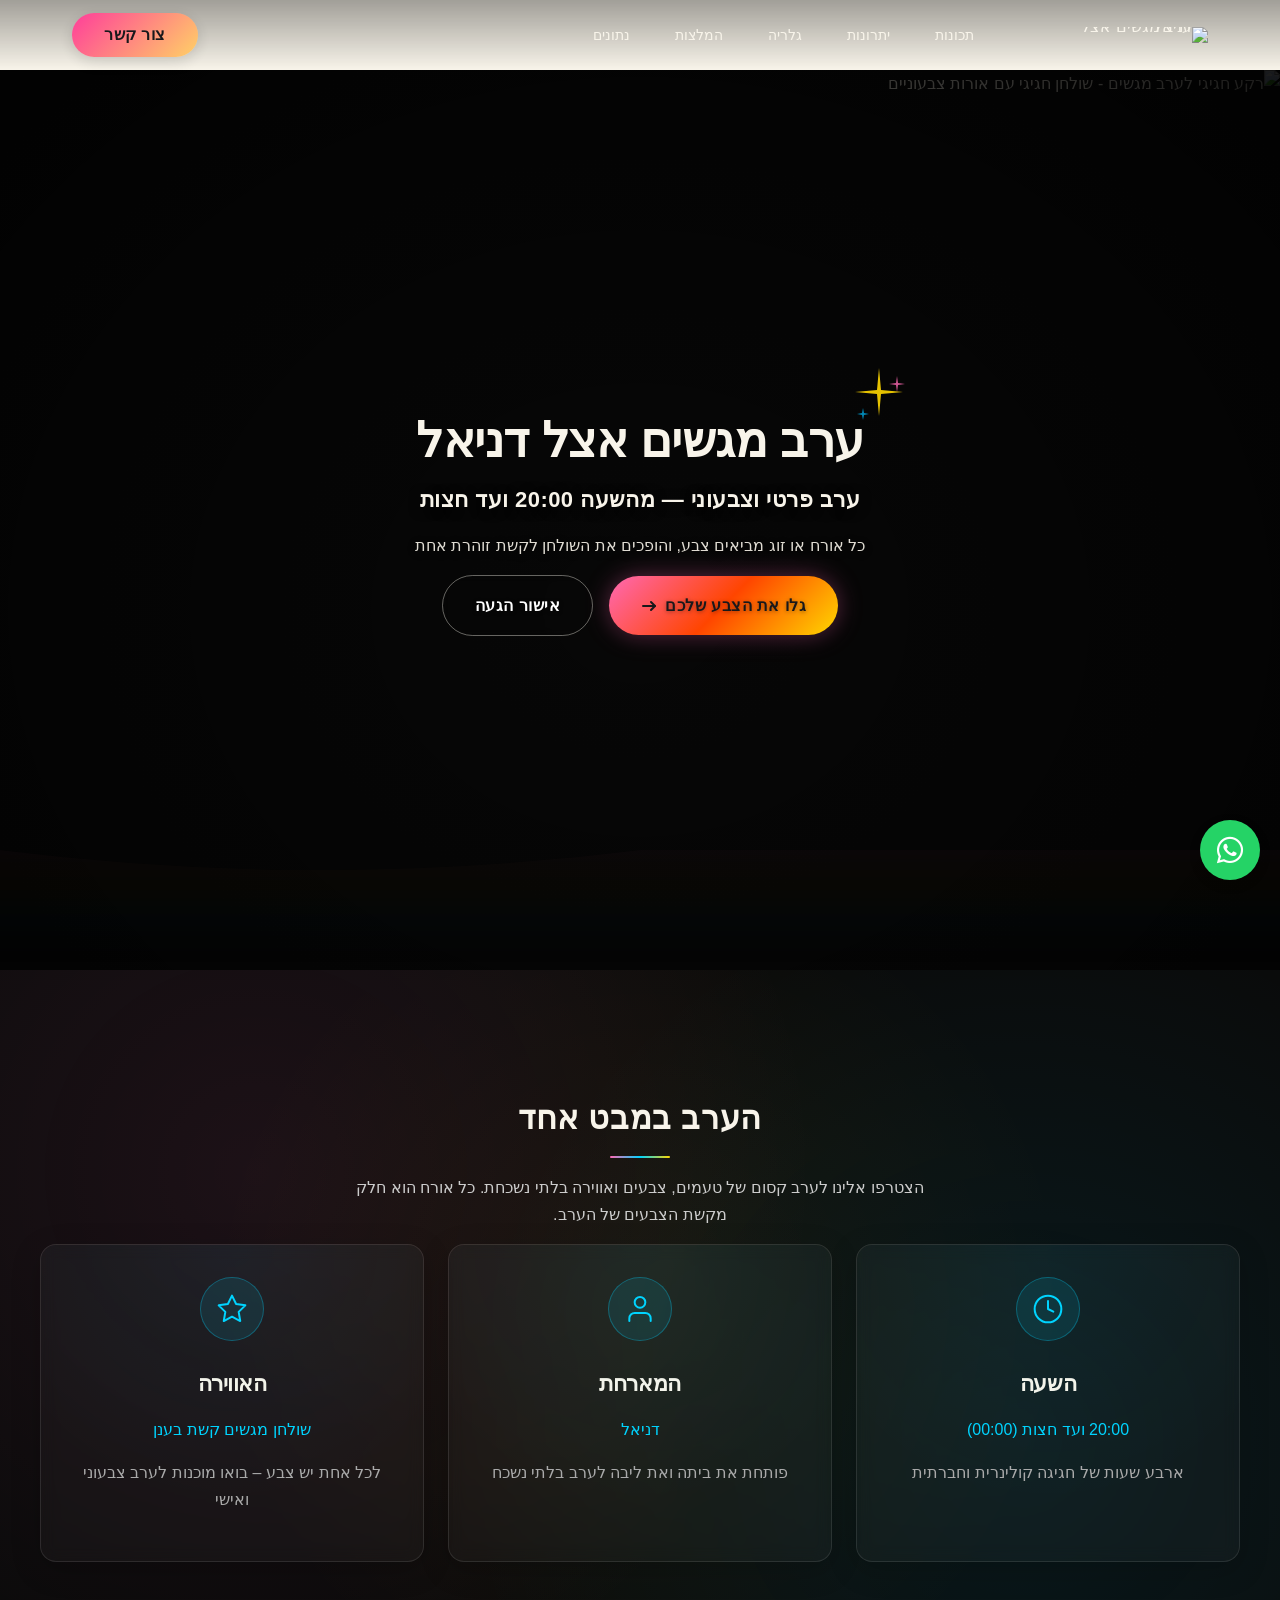
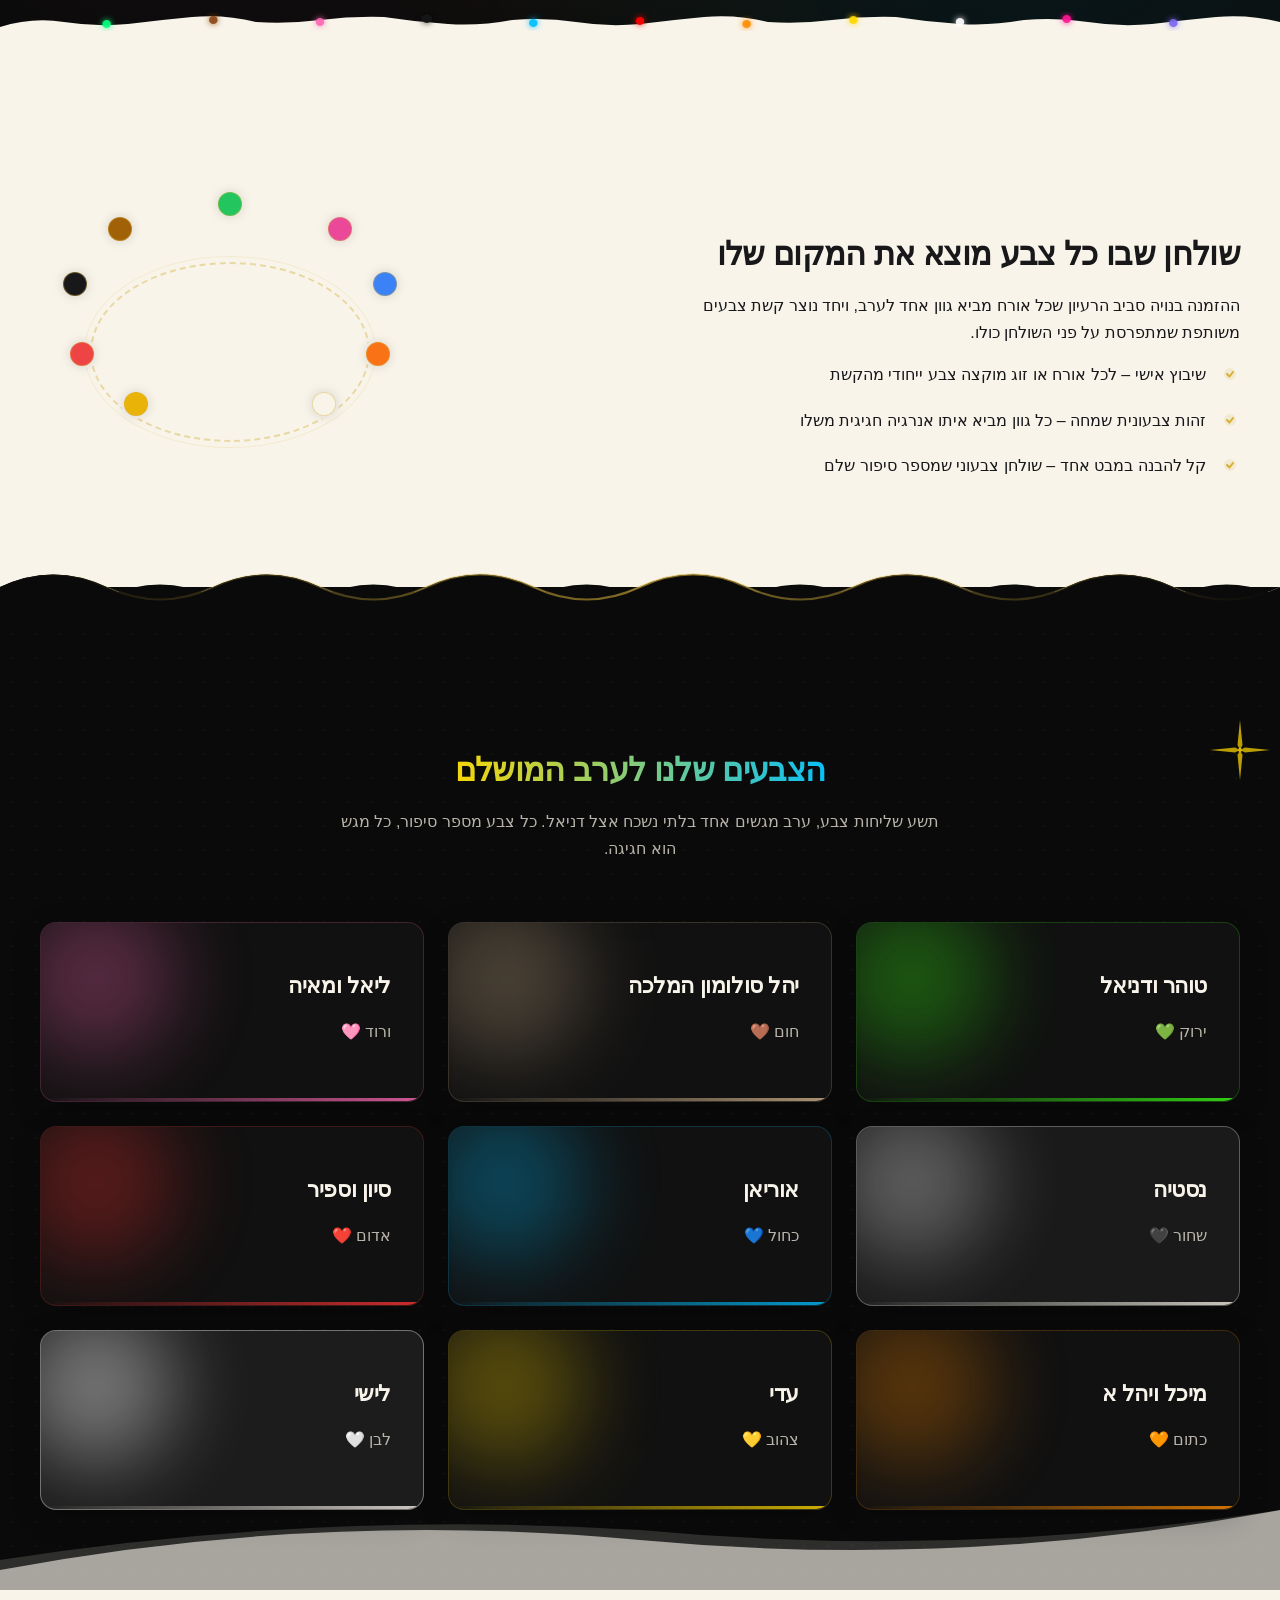
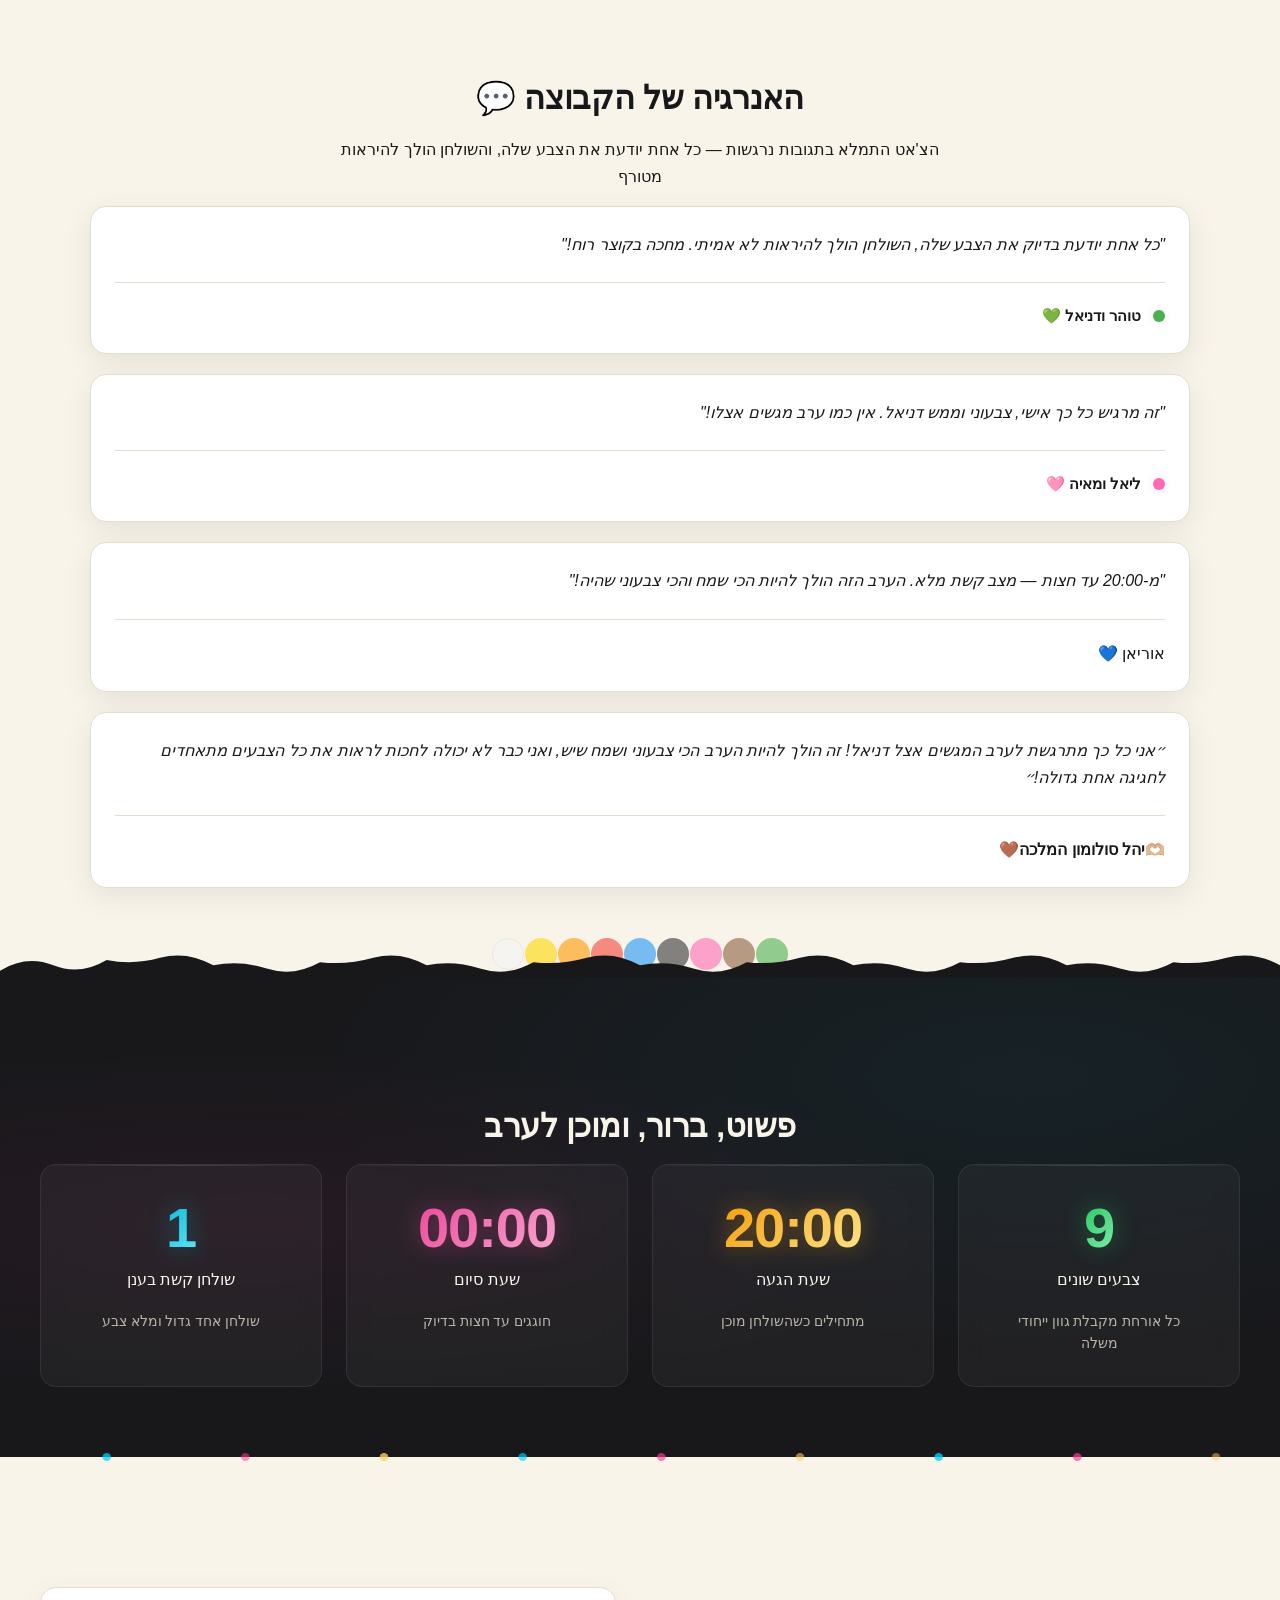
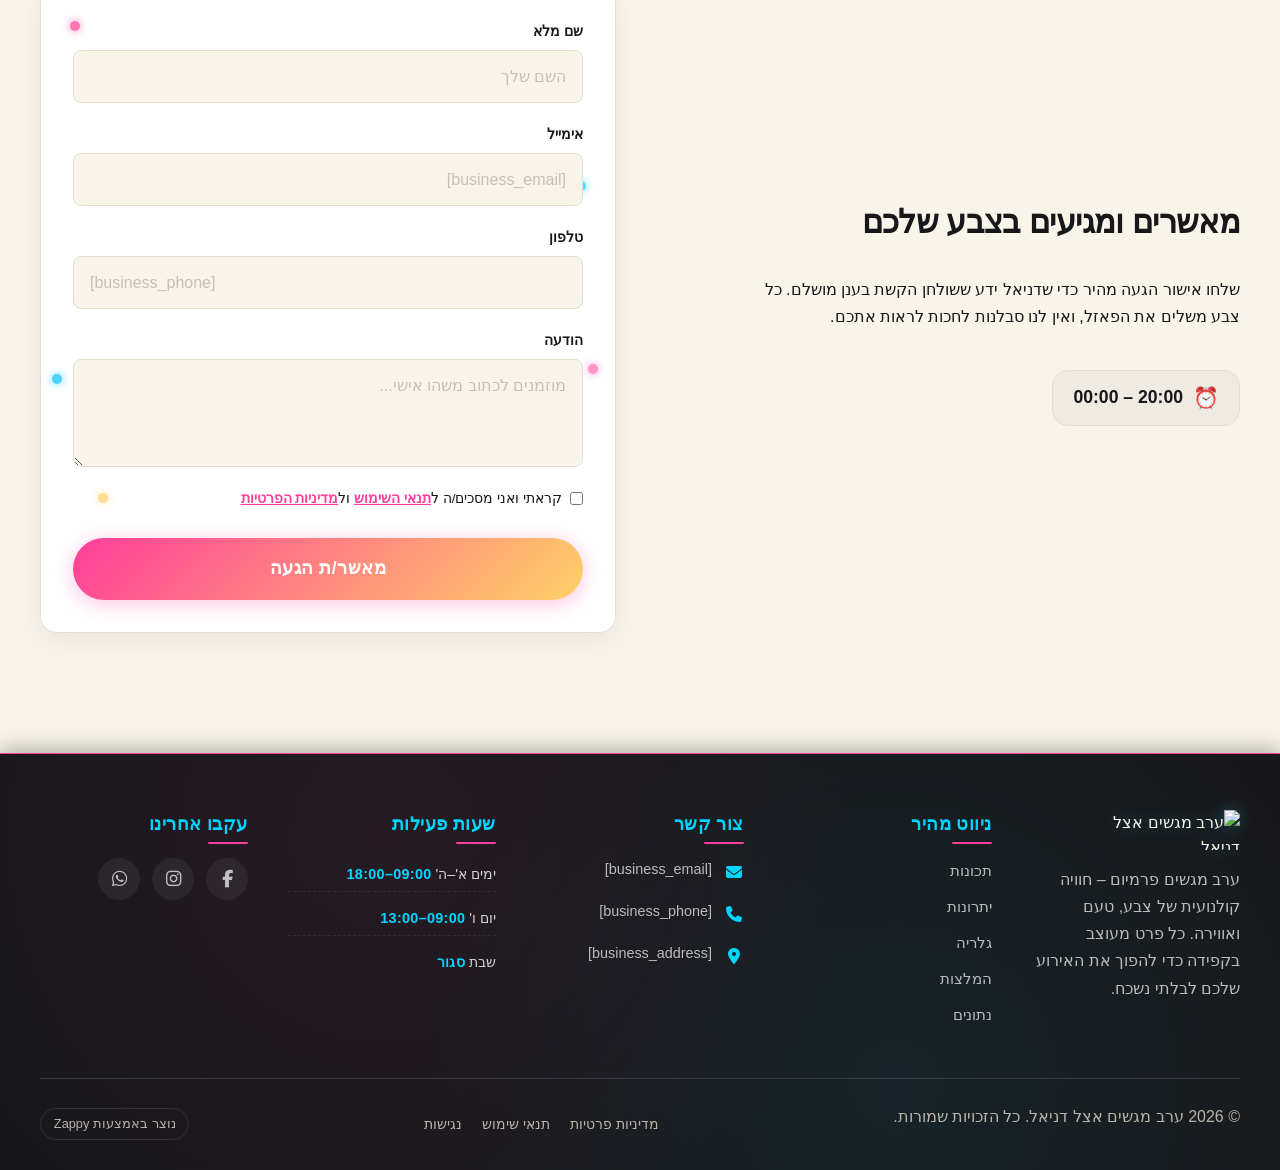
==== commit c3e39af2: "Incremental sync: 1 page(s) — text_edit" ====
--- a/public/index.html
+++ b/public/index.html
@@ -1 +1 @@
-<!doctype html><html dir="rtl" lang="he"><head><meta charset="UTF-8"><meta content="width=device-width,initial-scale=1" name="viewport"><meta content="index, follow" name="robots"><title>הזמינו את עצמכם לערב צבעוני ובלתי נשכח — ערב מגשים אצל דניאל</title><meta content="גלו ערב מגשים פרטי וחגיגי אצל דניאל, עם אווירה קסומה מהשעה 20:00 ועד חצות. כל אורח מקבל צבע ייחודי משלו ליצירת חוויה אישית וסוחפת. היכנסו עכשיו לפרטים המלאים!" name="description"><meta content="ערב מגשים פרטי בישראל, הזמנה לערב מגשים אצל דניאל, private dinner invitation, ערב חברתי צבעוני, אירוע אישי עם צבעים" name="keywords"><link href="/assets/favicon.ico" rel="icon" type="image/x-icon"><link href="/assets/favicon-16x16.png" rel="icon" type="image/png" sizes="16x16"><link href="/assets/favicon-32x32.png" rel="icon" type="image/png" sizes="32x32"><link href="/assets/favicon-48x48.png" rel="icon" type="image/png" sizes="48x48"><link href="/assets/favicon-192x192.png" rel="icon" type="image/png" sizes="192x192"><link href="/assets/favicon-512x512.png" rel="icon" type="image/png" sizes="512x512"><link href="/assets/apple-touch-icon.png" rel="apple-touch-icon"><script>!function(){"use strict";var t="495218ef-2596-4891-81ad-e47de70244f2",e="https://api.zappy5.com/api/analytics/track",a=18e5,n=2592e6,o=!0,i=!0,r=!0;var s=function(){var e="zappy_visitor_"+t,a=null;try{if(a=localStorage.getItem(e)){var o=JSON.parse(a),i=Date.now();if(i-o.created<n)return o.lastSeen=i,localStorage.setItem(e,JSON.stringify(o)),o.id}}catch(t){console.warn("Zappy Analytics: LocalStorage not available")}var r="zv_"+Date.now()+"_"+Math.random().toString(36).substr(2,9);try{localStorage.setItem(e,JSON.stringify({id:r,created:Date.now(),lastSeen:Date.now()}))}catch(t){}return r}(),c=function(){var e="zappy_session_"+t,n=null;try{if(n=sessionStorage.getItem(e)){var o=JSON.parse(n),i=Date.now();if(i-o.timestamp<a)return o.timestamp=i,sessionStorage.setItem(e,JSON.stringify(o)),o.id}}catch(t){console.warn("Zappy Analytics: SessionStorage not available")}var r="zs_"+Date.now()+"_"+Math.random().toString(36).substr(2,9);try{sessionStorage.setItem(e,JSON.stringify({id:r,timestamp:Date.now()}))}catch(t){}return r}();function l(a,n){n=n||{};var o={website_id:t,event_type:a,page_path:window.location.pathname,referrer:document.referrer||"direct",visitor_id:s,session_id:c,metadata:n};if(navigator.sendBeacon){var i=new Blob([JSON.stringify(o)],{type:"application/json"});navigator.sendBeacon(e,i)}else fetch(e,{method:"POST",headers:{"Content-Type":"application/json"},body:JSON.stringify(o),keepalive:!0}).catch(function(t){console.warn("Zappy Analytics: Failed to track event",t)})}o&&l("pageview",{title:document.title,url:window.location.href}),i&&document.addEventListener("click",function(t){var e=t.target;if("BUTTON"===e.tagName||e.closest("button")){var a="BUTTON"===e.tagName?e:e.closest("button");l("click",{element:"button",text:a.textContent.trim().substring(0,100),id:a.id||null,class:a.className||null})}else if("A"===e.tagName||e.closest("a")){var n="A"===e.tagName?e:e.closest("a");l("navigation",{element:"link",text:n.textContent.trim().substring(0,100),href:n.href,external:n.hostname!==window.location.hostname})}},!0),r&&document.addEventListener("submit",function(t){var e=t.target;l("form_submit",{form_id:e.id||null,form_name:e.name||null,form_action:e.action||null,form_method:e.method||"GET"})},!0);var d=Date.now();window.addEventListener("beforeunload",function(){l("page_unload",{time_on_page:Math.floor((Date.now()-d)/1e3),page_path:window.location.pathname})}),window.zappyAnalytics={track:l,getVisitorId:function(){return s},getSessionId:function(){return c}}}()</script><meta content="הזמינו את עצמכם לערב צבעוני ובלתי נשכח — ערב מגשים אצל דניאל" property="og:title"><meta content="גלו ערב מגשים פרטי וחגיגי אצל דניאל, עם אווירה קסומה מהשעה 20:00 ועד חצות. כל אורח מקבל צבע ייחודי משלו ליצירת חוויה אישית וסוחפת. היכנסו עכשיו לפרטים המלאים!" property="og:description"><meta content="summary_large_image" name="twitter:card"><meta content="הזמינו את עצמכם לערב צבעוני ובלתי נשכח — ערב מגשים אצל דניאל" name="twitter:title"><meta content="גלו ערב מגשים פרטי וחגיגי אצל דניאל, עם אווירה קסומה מהשעה 20:00 ועד חצות. כל אורח מקבל צבע ייחודי משלו ליצירת חוויה אישית וסוחפת. היכנסו עכשיו לפרטים המלאים!" name="twitter:description"><meta content="website" property="og:type"><meta content="he_IL" property="og:locale"><link href="https://cdnjs.cloudflare.com/ajax/libs/font-awesome/6.4.0/css/all.min.css" rel="stylesheet"><style>.skip-link{position:absolute;top:0;left:0;transform:translateY(-200%);padding:12px 18px;background:var(--bg-dark,#1a1a1a);color:var(--text-light,#fff);font-weight:600;border-radius:0 0 8px 0;z-index:10000}.skip-link:focus{transform:none;outline:2px solid var(--ring,#fff);outline-offset:2px}:focus-visible{outline:2px solid var(--ring,currentColor);outline-offset:3px}</style><link href="/assets/favicon.ico" rel="icon" type="image/x-icon"><link href="/assets/favicon-16x16.png" rel="icon" type="image/png" sizes="16x16"><link href="/assets/favicon-32x32.png" rel="icon" type="image/png" sizes="32x32"><link href="/assets/favicon-48x48.png" rel="icon" type="image/png" sizes="48x48"><link href="/assets/favicon-192x192.png" rel="icon" type="image/png" sizes="192x192"><link href="/assets/favicon-512x512.png" rel="icon" type="image/png" sizes="512x512"><link href="/assets/apple-touch-icon.png" rel="apple-touch-icon"><link href="https://cdn.jsdelivr.net/npm/vanilla-cookieconsent@3/dist/cookieconsent.css" rel="stylesheet"><script src="https://cdn.jsdelivr.net/npm/vanilla-cookieconsent@3/dist/cookieconsent.umd.js"></script><script src="https://cdn.jsdelivr.net/gh/mickidum/acc_toolbar/acctoolbar/acctoolbar.min.js"></script><link href="/styles.css" rel="stylesheet"><script>window.ZAPPY_WEBSITE_ID="495218ef-2596-4891-81ad-e47de70244f2",window.ZAPPY_API_BASE="https://api.zappy5.com"</script><style id="zappy-dropdown-submenu-styles">#navMenu li:has(.sub-menu),.nav-menu li:has(.sub-menu),.navbar li:has(.sub-menu),nav li:has(.sub-menu){position:relative}#navMenu .sub-menu,.nav-menu .sub-menu,.navbar .sub-menu,nav .sub-menu{display:block!important;position:absolute!important;top:100%;left:0;min-width:220px;background:#fff;border-radius:8px;box-shadow:0 8px 25px rgba(0,0,0,.15);padding:8px 0;opacity:0;visibility:hidden;transform:translateY(10px);transition:all .3s ease;z-index:1000;list-style:none;pointer-events:none}#navMenu li:hover>.sub-menu,.nav-menu li:hover>.sub-menu,.navbar li:hover>.sub-menu,nav li:hover>.sub-menu{opacity:1!important;visibility:visible!important;transform:translateY(0)!important;pointer-events:auto!important}.sub-menu li{list-style:none;margin:0;padding:0}.sub-menu a{display:block!important;padding:10px 16px!important;color:var(--text-dark,#333)!important;font-weight:500;text-decoration:none;white-space:nowrap;transition:background-color .2s}.sub-menu .zappy-nav-child>a{padding-left:28px!important;font-size:.9em!important;opacity:.85!important}[dir=rtl] .sub-menu .zappy-nav-child>a,html[lang=ar] .sub-menu .zappy-nav-child>a,html[lang=he] .sub-menu .zappy-nav-child>a{padding-left:10px!important;padding-right:28px!important}.sub-menu .zappy-nav-parent>a{font-weight:600!important}.sub-menu a:hover{background-color:#f5f5f5}[dir=rtl] .nav-menu .sub-menu,[dir=rtl] .navbar .sub-menu,[dir=rtl] nav .sub-menu,html[lang=ar] .nav-menu .sub-menu,html[lang=ar] .navbar .sub-menu,html[lang=ar] nav .sub-menu,html[lang=he] .nav-menu .sub-menu,html[lang=he] .navbar .sub-menu,html[lang=he] nav .sub-menu{left:auto!important;right:0!important}.sub-menu:empty,.sub-menu:not(:has(li)):not(:has(> a)),.sub-menu:not(:has(li:not(.zappy-hidden-menu-item))):not(:has(> a)){display:none!important;opacity:0!important;visibility:hidden!important;pointer-events:none!important}li:has(.menu-group-title):hover>.sub-menu{opacity:1!important;visibility:visible!important;transform:translateY(0)!important;pointer-events:auto!important}#navMenu>li>.menu-group-title,.nav-menu>li>.menu-group-title{display:inline-block;padding:.5rem 1rem;cursor:default;user-select:none}@media (max-width:768px){#navMenu .sub-menu,.nav-menu .sub-menu,.navbar .sub-menu,nav .sub-menu{position:static!important;transform:none!important;box-shadow:none!important;background:0 0!important;max-height:0;overflow:hidden;opacity:0;visibility:hidden;transition:max-height .3s ease,opacity .3s ease;padding:0!important;border-radius:0!important}#navMenu .sub-menu.mobile-expanded,.nav-menu .sub-menu.mobile-expanded,.navbar .sub-menu.mobile-expanded{max-height:none!important;overflow-y:visible!important;opacity:1!important;visibility:visible!important;padding:8px 0 8px 16px!important}[dir=rtl] .sub-menu.mobile-expanded,html[lang=he] .sub-menu.mobile-expanded{padding:8px 16px 8px 0!important}#navMenu li:hover>.sub-menu,.nav-menu li:hover>.sub-menu,.navbar li:hover>.sub-menu,nav li:hover>.sub-menu{opacity:0;visibility:hidden;pointer-events:none}#navMenu li>.sub-menu.mobile-expanded,.nav-menu li>.sub-menu.mobile-expanded,.navbar li>.sub-menu.mobile-expanded,nav li>.sub-menu.mobile-expanded{opacity:1!important;visibility:visible!important;pointer-events:auto!important}#navMenu li:has(.sub-menu),.nav-menu li:has(.sub-menu),.navbar li:has(.sub-menu),nav li:has(.sub-menu){display:flex!important;flex-wrap:wrap!important;align-items:center!important;position:relative!important;min-height:44px!important}#navMenu li:has(.sub-menu)>a,.nav-menu li:has(.sub-menu)>a,.navbar li:has(.sub-menu)>a,nav li:has(.sub-menu)>a{flex:1!important;min-width:0!important}#navMenu li:has(.sub-menu)>.menu-group-title,.nav-menu li:has(.sub-menu)>.menu-group-title,.navbar li:has(.sub-menu)>.menu-group-title,nav li:has(.sub-menu)>.menu-group-title{flex:1!important;min-width:0!important;padding:0!important;line-height:inherit!important}#navMenu li:has(.sub-menu)>.sub-menu,.nav-menu li:has(.sub-menu)>.sub-menu,.navbar li:has(.sub-menu)>.sub-menu,nav li:has(.sub-menu)>.sub-menu{flex-basis:100%!important;width:100%!important}#navMenu li:has(.sub-menu)>a [class*=arrow],#navMenu li:has(.sub-menu)>a [class*=chevron],.nav-menu li:has(.sub-menu)>a .fa-angle-down,.nav-menu li:has(.sub-menu)>a .fa-chevron-down,.nav-menu li:has(.sub-menu)>a [class*=arrow],.nav-menu li:has(.sub-menu)>a [class*=chevron],nav li:has(.sub-menu)>a [class*=arrow],nav li:has(.sub-menu)>a [class*=chevron]{display:none!important;visibility:hidden!important}.mobile-submenu-toggle{display:flex!important;align-items:center!important;justify-content:center!important;width:44px!important;height:auto!important;background:0 0!important;border:none!important;cursor:pointer!important;color:var(--text-light)!important;position:static!important;flex-shrink:0!important;align-self:stretch!important;z-index:2!important;padding:0!important;margin:0!important}.mobile-submenu-toggle::after{content:''!important;width:0!important;height:0!important;border-left:6px solid transparent!important;border-right:6px solid transparent!important;border-top:7px solid currentColor!important;transition:transform .3s ease!important}.mobile-submenu-toggle.expanded::after{transform:rotate(180deg)!important}.sub-menu a{padding:10px 0!important;display:block!important;color:var(--text-light)!important;white-space:normal!important}.sub-menu .zappy-nav-child>a{padding-left:28px!important;font-size:.9em!important;opacity:.85!important}[dir=rtl] .sub-menu .zappy-nav-child>a,html[lang=ar] .sub-menu .zappy-nav-child>a,html[lang=he] .sub-menu .zappy-nav-child>a{padding-left:0!important;padding-right:28px!important}.sub-menu .zappy-nav-parent>a{font-weight:600!important}#navMenu.active,.nav-menu.active{max-width:100vw!important;overflow-x:hidden!important;box-sizing:border-box!important}.navbar .sub-menu li a,.zappy-products-dropdown .sub-menu a,nav.navbar .sub-menu li a{color:var(--text-light)!important}}@media (min-width:769px){.mobile-submenu-toggle{display:none!important}}</style><style id="zappy-widget-visibility">html[dir=rtl] .whatsapp-float{right:20px!important;left:auto!important}html:not([dir]) .whatsapp-float,html[dir=ltr] .whatsapp-float{left:20px!important;right:auto!important}html[dir=rtl] #mic-access-tool-general-button,html[dir=rtl] #mic-init-access-tool #mic-access-tool-general-button,html[dir=rtl] #mic-init-access-tool .mic-access-tool-general-button,html[dir=rtl] ._access-icon,html[dir=rtl] .mic-access-tool-general-button{left:20px!important;right:auto!important}html:not([dir]) #mic-access-tool-general-button,html:not([dir]) #mic-init-access-tool #mic-access-tool-general-button,html:not([dir]) #mic-init-access-tool .mic-access-tool-general-button,html:not([dir]) ._access-icon,html:not([dir]) .mic-access-tool-general-button,html[dir=ltr] #mic-access-tool-general-button,html[dir=ltr] #mic-init-access-tool #mic-access-tool-general-button,html[dir=ltr] #mic-init-access-tool .mic-access-tool-general-button,html[dir=ltr] ._access-icon,html[dir=ltr] .mic-access-tool-general-button{right:20px!important;left:auto!important}@media (max-width:768px){.whatsapp-float{display:flex!important}}@media (min-width:769px){.whatsapp-float{display:flex!important}}@media (max-width:768px){#mic-access-tool-general-button,#mic-init-access-tool #mic-access-tool-general-button,#mic-init-access-tool .mic-access-tool-general-button,._access-icon,.mic-access-tool-general-button{display:flex!important;visibility:visible!important;opacity:1!important;pointer-events:auto!important}#mic-access-tool-box.opened-mic-access-tool,#mic-init-access-tool #mic-access-tool-box.opened-mic-access-tool,.mic-access-tool-box.opened-mic-access-tool{visibility:visible!important;opacity:1!important;pointer-events:auto!important}}@media (min-width:769px){#mic-access-tool-general-button,#mic-init-access-tool #mic-access-tool-general-button,#mic-init-access-tool .mic-access-tool-general-button,._access-icon,.mic-access-tool-general-button{display:flex!important;visibility:visible!important;opacity:1!important;pointer-events:auto!important}#mic-access-tool-box.opened-mic-access-tool,#mic-init-access-tool #mic-access-tool-box.opened-mic-access-tool,.mic-access-tool-box.opened-mic-access-tool{visibility:visible!important;opacity:1!important;pointer-events:auto!important}}</style></head><body><a href="#main" class="skip-link">דלג לתוכן הראשי</a><nav class="navbar" dir="rtl"><button class="mobile-toggle" aria-label="Menu" id="mobileToggle"><svg viewBox="0 0 24 24" fill="none" height="24" width="24" class="hamburger-icon"><path d="M3 12h18M3 6h18M3 18h18" stroke="currentColor" stroke-width="2" stroke-linecap="round"></path></svg> <svg viewBox="0 0 24 24" fill="none" height="24" width="24" class="close-icon" style="display:none"><path d="M18 6L6 18M6 6l12 12" stroke="currentColor" stroke-width="2" stroke-linecap="round"></path></svg></button> <button class="phone-header-btn" aria-label="Call" data-phone="[business_phone]"><svg viewBox="0 0 24 24" fill="currentColor" height="20" width="20"><path d="M22 16.92v3a2 2 0 0 1-2.18 2 19.79 19.79 0 0 1-8.63-3.07 19.5 19.5 0 0 1-6-6 19.79 19.79 0 0 1-3.07-8.67A2 2 0 0 1 4.11 2h3a2 2 0 0 1 2 1.72 12.84 12.84 0 0 0 .7 2.81 2 2 0 0 1-.45 2.11L8.09 9.91a16 16 0 0 0 6 6l1.27-1.27a2 2 0 0 1 2.11-.45 12.84 12.84 0 0 0 2.81.7A2 2 0 0 1 22 16.92z"></path></svg></button><div class="nav-container"><div class="nav-right-group"><div class="nav-brand"><a href="/" class="logo-link"><img alt="ערב מגשים אצל דניאל" class="logo" src="/assets/site-----image-1.webp"></a></div><ul class="nav-menu" id="navMenu"><li><a href="#features">תכונות</a></li><li><a href="#benefits">יתרונות</a></li><li><a href="#gallery">גלריה</a></li><li><a href="#testimonials">המלצות</a></li><li><a href="#stats">נתונים</a></li><li class="mobile-contact-link nav-cta-mobile-item"><a href="#contact" class="nav-cta-btn">צור קשר</a></li></ul></div><div class="nav-cta-container"><a href="#contact" class="nav-cta-btn">צור קשר</a></div></div></nav><script>window.addEventListener("load",function(){const e=document.querySelector(".navbar, nav, header");if(!e)return void console.log("[Navbar] Navbar element not found");let t=document.getElementById("mobileToggle")||document.querySelector(".mobile-toggle")||document.querySelector(".hamburger")||document.querySelector(".hamburger-menu")||document.querySelector(".menu-toggle")||document.querySelector(".burger-menu")||document.querySelector('[aria-label="Menu"]')||document.querySelector('[aria-label="תפריט"]');const o=document.querySelector(".phone-header-btn"),n=window.getComputedStyle(e);let r=n.backgroundColor;if(console.log("[Navbar] Initial navbar background:",r),"transparent"===r||"rgba(0, 0, 0, 0)"===r||r.startsWith("rgba")&&r.includes(", 0)")){const e=n.backgroundImage;if(e&&"none"!==e)console.log("[Navbar] Navbar has background image/gradient, using dark text"),r="rgb(240, 240, 240)";else{const e=window.getComputedStyle(document.body).backgroundColor;console.log("[Navbar] Navbar transparent, using body background:",e),r=e}}const a=r.match(/\d+/g);if(a&&a.length>=3){const e=(.299*parseInt(a[0])+.587*parseInt(a[1])+.114*parseInt(a[2]))/255;console.log("[Navbar] Mobile button colors preserved from Claude CSS (luminance:",e.toFixed(2)+")");const n=document.createElement("style");n.id="zappy-mobile-nav-fix";document.documentElement.lang;document.documentElement.dir,n.textContent='\n        /* Hide mobile buttons on desktop, show only on mobile */\n        @media (min-width: 769px) {\n          .mobile-toggle,\n          .phone-header-btn {\n            display: none !important;\n          }\n        }\n        \n        /* Show and position mobile buttons correctly on mobile */\n        @media (max-width: 768px) {\n          .navbar,\n          nav.navbar {\n            min-height: 70px !important;\n          }\n\n          .mobile-toggle,\n          .phone-header-btn {\n            position: absolute !important;\n            top: 0 !important;\n            bottom: 0 !important;\n            margin-top: auto !important;\n            margin-bottom: auto !important;\n            transform: none !important;\n            z-index: 1001 !important;\n            display: flex !important;\n            align-items: center !important;\n            justify-content: center !important;\n            width: 36px !important;\n            height: 36px !important;\n            border-radius: 50% !important;\n            border: none !important;\n            cursor: pointer !important;\n            padding: 6px !important;\n            background: none !important;\n            color: var(--nav-text, var(--text-light)) !important;\n            touch-action: manipulation !important;\n            -webkit-tap-highlight-color: transparent !important;\n          }\n\n          html[data-zappy-site-type="ecommerce"] .phone-header-btn,\n          body[data-zappy-site-type="ecommerce"] .phone-header-btn,\n          html[data-zappy-site-type="ecommerce"] header .phone-header-btn,\n          html[data-zappy-site-type="ecommerce"] nav .phone-header-btn {\n            display: none !important;\n            visibility: hidden !important;\n            width: 0 !important;\n            height: 0 !important;\n            min-width: 0 !important;\n            overflow: hidden !important;\n          }\n          \n          /* LTR positioning (default): hamburger LEFT, phone RIGHT */\n          html:not([dir="rtl"]):not([lang="he"]):not([lang="ar"]) .mobile-toggle,\n          html[dir="ltr"] .mobile-toggle {\n            left: 12px !important;\n            right: auto !important;\n          }\n          html:not([dir="rtl"]):not([lang="he"]):not([lang="ar"]) .phone-header-btn,\n          html[dir="ltr"] .phone-header-btn {\n            right: 12px !important;\n            left: auto !important;\n          }\n          \n          /* RTL positioning: hamburger RIGHT, phone LEFT */\n          html[dir="rtl"] .mobile-toggle,\n          html[lang="he"] .mobile-toggle,\n          html[lang="ar"] .mobile-toggle {\n            right: 12px !important;\n            left: auto !important;\n          }\n          html[dir="rtl"] .phone-header-btn,\n          html[lang="he"] .phone-header-btn,\n          html[lang="ar"] .phone-header-btn {\n            left: 12px !important;\n            right: auto !important;\n          }\n          \n          /* CRITICAL: Ensure nav-container has min-height on mobile */\n          /* All children are positioned absolutely/fixed on mobile, so height:auto collapses to 0 */\n          .nav-container {\n            min-height: 70px !important;\n            position: relative !important;\n          }\n          \n          /* Ensure SVG icons are properly sized and inherit color */\n          .mobile-toggle svg,\n          .phone-header-btn svg {\n            width: 24px !important;\n            height: 24px !important;\n            /* Don\'t force display - let JavaScript control hamburger/close toggle */\n          }\n          \n          /* Reset nav-cta-container on mobile - remove desktop box-shadow/padding */\n          /* that creates a visible ghost box when CTA button is hidden */\n          .nav-cta-container {\n            box-shadow: none !important;\n            padding: 0 !important;\n          }\n          \n          /* Hide nav-cta-container entirely on mobile when there\'s no lang-switcher */\n          /* (only the CTA button is inside, and it\'s hidden on mobile) */\n          .nav-cta-container:not(:has(.lang-switcher)) {\n            display: none !important;\n          }\n          \n          /* CRITICAL: Prevent hero image fade gradient from bleeding over headline text */\n          /* The .image-fade-gradient has bottom: -30px (extends below parent) */\n          /* On mobile stacked layout, this overlaps the h1 text below the image */\n          .hero-image-column {\n            overflow: hidden !important;\n          }\n          .image-fade-gradient {\n            bottom: 0 !important;\n          }\n          \n          /* Hide desktop language switcher on mobile - hamburger menu handles it */\n          /* High specificity to override stored CSS */\n          .lang-switcher,\n          .nav-cta-container .lang-switcher,\n          .nav-container .lang-switcher,\n          .navbar .lang-switcher,\n          .navbar .nav-cta-container .lang-switcher {\n            display: none !important;\n          }\n        }\n      ';const r=document.getElementById("zappy-mobile-nav-fix");r&&r.remove(),document.head.appendChild(n),console.log("[Navbar] Critical CSS injected for mobile nav positioning");const i=window.innerWidth<=768;if(t){const e=t.querySelector(".hamburger-icon"),o=t.querySelector(".close-icon");e&&(e.style.setProperty("width","24px","important"),e.style.setProperty("height","24px","important"),e.style.setProperty("display","block","important")),o&&(o.style.setProperty("width","24px","important"),o.style.setProperty("height","24px","important"),o.style.setProperty("display","none","important")),i?(t.style.setProperty("position","absolute","important"),t.style.setProperty("top","0","important"),t.style.setProperty("bottom","0","important"),t.style.setProperty("margin-top","auto","important"),t.style.setProperty("margin-bottom","auto","important"),t.style.setProperty("transform","none","important"),t.style.setProperty("z-index","1001","important"),t.style.removeProperty("left"),t.style.removeProperty("right"),console.log("[Navbar] Mobile toggle positioning applied (mobile viewport)")):(t.style.removeProperty("position"),t.style.removeProperty("top"),t.style.removeProperty("transform"),t.style.removeProperty("z-index"),t.style.removeProperty("left"),t.style.removeProperty("right"),console.log("[Navbar] Desktop viewport - cleared mobile toggle inline positioning"))}if(o){const e=o.querySelector("svg");e&&(e.style.width="24px",e.style.height="24px",e.setAttribute("width","24"),e.setAttribute("height","24")),i?(o.style.setProperty("position","absolute","important"),o.style.setProperty("top","0","important"),o.style.setProperty("bottom","0","important"),o.style.setProperty("margin-top","auto","important"),o.style.setProperty("margin-bottom","auto","important"),o.style.setProperty("transform","none","important"),o.style.setProperty("z-index","1001","important"),o.style.removeProperty("left"),o.style.removeProperty("right"),console.log("[Navbar] Phone button positioning applied (mobile viewport)")):(o.style.removeProperty("position"),o.style.removeProperty("top"),o.style.removeProperty("transform"),o.style.removeProperty("z-index"),o.style.removeProperty("left"),o.style.removeProperty("right"),console.log("[Navbar] Desktop viewport - cleared phone button inline positioning"))}}else console.log("[Navbar] Could not parse background color:",r);t=document.getElementById("mobileToggle")||document.querySelector(".mobile-toggle")||document.querySelector(".hamburger")||document.querySelector(".hamburger-menu")||document.querySelector(".menu-toggle")||document.querySelector(".burger-menu")||document.querySelector('[aria-label="Menu"]')||document.querySelector('[aria-label="תפריט"]');const i=document.getElementById("navMenu")||document.querySelector(".nav-menu")||document.querySelector(".nav-links")||document.querySelector("nav ul:not(.submenu)");if(!t||!i)return void console.log("[Navbar] Mobile toggle or menu not found:",{toggle:!!t,menu:!!i});i.id||(i.id="navMenu"),console.log("[Navbar] Initializing mobile menu...");const l=t.cloneNode(!0);t.parentNode.replaceChild(l,t);var s=0;function p(e){var t=Date.now();t-s<300||(s=t,function(e){e.preventDefault(),e.stopPropagation();const t=l.querySelector(".hamburger-icon"),o=l.querySelector(".close-icon");i.classList.contains("active")?(i.classList.remove("active"),t&&t.style.setProperty("display","block","important"),o&&o.style.setProperty("display","none","important"),document.body.style.overflow="",document.body.classList.remove("menu-open"),console.log("[Navbar] Menu closed")):(i.classList.add("active"),t&&t.style.setProperty("display","none","important"),o&&o.style.setProperty("display","block","important"),document.body.style.overflow="hidden",document.body.classList.add("menu-open"),console.log("[Navbar] Menu opened"))}(e))}l.addEventListener("click",p),l.addEventListener("touchend",p),document.addEventListener("keydown",function(e){if(("Escape"===e.key||"Esc"===e.key)&&i.classList.contains("active")){const e=l.querySelector(".hamburger-icon"),t=l.querySelector(".close-icon");i.classList.remove("active"),e&&e.style.setProperty("display","block","important"),t&&t.style.setProperty("display","none","important"),document.body.style.overflow="",document.body.classList.remove("menu-open"),console.log("[Navbar] Menu closed (Escape)")}}),i.querySelectorAll("a").forEach(function(e){e.addEventListener("click",function(){if("#"===this.getAttribute("href"))return;const e=l.querySelector(".hamburger-icon"),t=l.querySelector(".close-icon");i.classList.remove("active"),e&&e.style.setProperty("display","block","important"),t&&t.style.setProperty("display","none","important"),document.body.style.overflow="",document.body.classList.remove("menu-open"),console.log("[Navbar] Menu closed (link clicked)")})});var m=i.querySelectorAll(".dropdown-toggle");m.forEach(function(e){e.addEventListener("click",function(e){e.preventDefault(),e.stopPropagation();var t=this.closest(".nav-dropdown");t&&(t.parentNode.querySelectorAll(".nav-dropdown.open").forEach(function(e){e!==t&&e.classList.remove("open")}),t.classList.toggle("open"),console.log("[Navbar] Dropdown toggled:",t.classList.contains("open")?"open":"closed"))})}),document.addEventListener("click",function(e){e.target.closest(".nav-dropdown")||document.querySelectorAll(".nav-dropdown.open").forEach(function(e){e.classList.remove("open")})}),console.log("[Navbar] Dropdown handlers initialized for "+m.length+" dropdowns"),o&&o.addEventListener("click",function(){const e=document.querySelectorAll('a[href^="tel:"]'),t=e.length>0?e[0].getAttribute("href").replace("tel:",""):"[business_phone]";window.location.href="tel:"+t,console.log("[Navbar] Phone button clicked")}),console.log("[Navbar] Mobile menu initialized successfully")})</script><main id="main"><section class="index-hero-section" data-band-index="0" data-layout-spec="בית-hero" id="hero" data-hero-type="fullscreen-scrim" data-zappy-bg-overlay-color="#000000" data-zappy-bg-overlay-opacity="100"><div style="position:absolute !important;top:0px !important;left:0px !important;width:100% !important;height:100% !important;max-width:none !important;margin-left:0px !important;margin-right:0px !important;z-index:1 !important;overflow:hidden !important" data-element-id="img-1783061997136-izgixrrsp" data-element-type="image" data-zappy-wrapper-margins-applied="true" data-zappy-zoom-clip="true" data-zappy-zoom-wrapper="true" data-zappy-zoom-wrapper-align="center" data-zappy-zoom-wrapper-width-mode="full"><img alt="רקע חגיגי לערב מגשים - שולחן חגיגי עם אורות צבעוניים" class="hero-bg-image" src="/assets/site-index-hero-image-1.webp" data-context="Abstract dark festive table surface with subtle glowing tray outlines, soft reflections, scattered rainbow light dots (pink, gold, cyan, green, red, blue, yellow, orange, purple, white), and a midnight celebration mood. Cinematic depth of field, premium dark charcoal background, warm bokeh effect." data-element-id="img-1783061997136-izgixrrsp" data-element-type="image" data-hero-background="true" data-hero-bg="true" data-placeholder="index-hero-image-1" data-zappy-hero-img-base-blend="normal" data-zappy-hero-img-base-opacity="1" data-zappy-object-position="43% 72%" data-zappy-zoom="1.5" fetchpriority="high" height="600" loading="eager" style="object-position:43% 72% !important;pointer-events:auto !important;margin:0px !important;position:absolute !important;left:-162.938301% !important;top:-36% !important;width:478.926282% !important;height:150% !important;max-width:none !important;max-height:none !important;display:block !important;object-fit:cover !important" width="1200"></div><div class="hero-scrim" style="opacity:1" aria-hidden="true" data-zappy-gradient-scrim="true" data-zappy-scrim-base-opacity="85"></div><div class="hero-divider-wrapper" aria-hidden="true"><svg viewBox="0 0 1200 120" xmlns="http://www.w3.org/2000/svg" aria-hidden="true" data-no-icon-edit="true" preserveAspectRatio="none"><defs><linearGradient id="dividerGlow" x1="0%" x2="0%" y1="0%" y2="100%"><stop offset="0%" stop-color="#FF69B4" stop-opacity="0.6"></stop><stop offset="30%" stop-color="#FFD700" stop-opacity="0.4"></stop><stop offset="60%" stop-color="#00BFFF" stop-opacity="0.3"></stop><stop offset="100%" stop-color="#0A0A0A" stop-opacity="0"></stop></linearGradient><mask id="dividerMask"><path d="M0,0 Q300,40 600,0 T1200,0 L1200,120 L0,120 Z" fill="#0A0A0A"></path></mask></defs><rect fill="url(#dividerGlow)" height="120" mask="url(#dividerMask)" width="1200" x="0" y="0"></rect></svg></div><div class="hero-overlay"><div class="hero-deco-sparkle" aria-hidden="true"><svg viewBox="0 0 60 60" fill="none" height="60" width="60" xmlns="http://www.w3.org/2000/svg"><path d="M30 4L32 26L54 28L32 30L30 52L28 30L6 28L28 26L30 4Z" fill="#FFD700" opacity="0.9"></path><path d="M48 12L49 19L56 20L49 21L48 28L47 21L40 20L47 19L48 12Z" fill="#FF69B4" opacity="0.8"></path><path d="M14 44L15 49L20 50L15 51L14 56L13 51L8 50L13 49L14 44Z" fill="#00BFFF" opacity="0.7"></path></svg></div><h1 class="hero-title">ערב מגשים אצל דניאל</h1><h3 class="hero-subtitle">ערב פרטי וצבעוני — מהשעה 20:00 ועד חצות</h3><p class="hero-description">כל אורח או זוג מביאים צבע, והופכים את השולחן לקשת זוהרת אחת</p><div class="hero-cta-group"><a href="#colors" class="hero-cta hero-cta-primary" style="color:rgb(24, 24, 27) !important"><span>גלו את הצבע שלכם</span> <svg viewBox="0 0 16 16" fill="none" height="16" width="16" data-element-type="icon" data-icon-type="svg" xmlns="http://www.w3.org/2000/svg" aria-hidden="true" data-element-id="icon-1783061997136-989det8cz"><path d="M10 4L14 8L10 12" stroke="currentColor" stroke-width="2" stroke-linecap="round" stroke-linejoin="round"></path><path d="M14 8H2" stroke="currentColor" stroke-width="2" stroke-linecap="round" stroke-linejoin="round"></path></svg> </a><a href="#rsvp" class="hero-cta hero-cta-secondary"><span>אישור הגעה</span></a></div></div></section><section class="index-features-section" data-band-index="1" data-layout-spec="בית-features" id="features" dir="rtl"><div class="index-features-section__container"><h2 class="index-features-section__title">הערב במבט אחד</h2><p class="index-features-section__subtitle">הצטרפו אלינו לערב קסום של טעמים, צבעים ואווירה בלתי נשכחת. כל אורח הוא חלק מקשת הצבעים של הערב.</p><div class="index-features-section__grid"><div class="index-features-section__card" data-grid-item-index="0"><div class="index-features-section__card-icon"><svg viewBox="0 0 24 24" fill="none" height="32" width="32" data-element-type="icon" data-icon-type="svg" stroke="currentColor" stroke-linecap="round" stroke-linejoin="round" stroke-width="1.5"><circle cx="12" cy="12" r="10"></circle><polyline points="12 6 12 12 16 14"></polyline></svg></div><div class="index-features-section__card-content"><h3 class="index-features-section__card-title">השעה</h3><p class="index-features-section__card-text">20:00 ועד חצות (00:00)</p><p class="index-features-section__card-desc">ארבע שעות של חגיגה קולינרית וחברתית</p></div><div class="index-features-section__card-glow"></div></div><div class="index-features-section__card" data-grid-item-index="1"><div class="index-features-section__card-icon"><svg viewBox="0 0 24 24" fill="none" height="32" width="32" data-element-type="icon" data-icon-type="svg" stroke="currentColor" stroke-linecap="round" stroke-linejoin="round" stroke-width="1.5"><path d="M20 21v-2a4 4 0 0 0-4-4H8a4 4 0 0 0-4 4v2"></path><circle cx="12" cy="7" r="4"></circle></svg></div><div class="index-features-section__card-content"><h3 class="index-features-section__card-title">המארחת</h3><p class="index-features-section__card-text">דניאל</p><p class="index-features-section__card-desc">פותחת את ביתה ואת ליבה לערב בלתי נשכח</p></div><div class="index-features-section__card-glow"></div></div><div class="index-features-section__card" data-grid-item-index="2"><div class="index-features-section__card-icon"><svg viewBox="0 0 24 24" fill="none" height="32" width="32" data-element-type="icon" data-icon-type="svg" stroke="currentColor" stroke-linecap="round" stroke-linejoin="round" stroke-width="1.5"><path d="M12 2l3.09 6.26L22 9.27l-5 4.87 1.18 6.88L12 17.77l-6.18 3.25L7 14.14 2 9.27l6.91-1.01L12 2z"></path></svg></div><div class="index-features-section__card-content"><h3 class="index-features-section__card-title">האווירה</h3><p class="index-features-section__card-text">שולחן מגשים קשת בענן</p><p class="index-features-section__card-desc">לכל אחת יש צבע – בואו מוכנות לערב צבעוני ואישי</p></div><div class="index-features-section__card-glow"></div></div></div></div><div class="index-features-section__divider-wrapper"><svg viewBox="0 0 1200 60" xmlns="http://www.w3.org/2000/svg" aria-hidden="true" data-no-icon-edit="true" preserveAspectRatio="none"><defs><filter height="140%" id="glow-chips" width="140%" x="-20%" y="-20%"><feGaussianBlur result="blur" stdDeviation="3"></feGaussianBlur><feMerge><feMergeNode in="blur"></feMergeNode><feMergeNode in="SourceGraphic"></feMergeNode></feMerge></filter></defs><path d="M0,60 L0,45 Q30,35 60,40 T120,42 Q150,38 180,35 T240,40 Q270,42 300,38 T360,35 Q390,40 420,42 T480,38 Q510,35 540,40 T600,42 Q630,38 660,35 T720,40 Q750,42 780,38 T840,35 Q870,40 900,42 T960,38 Q990,35 1020,40 T1080,42 Q1110,38 1140,35 T1200,40 L1200,60 Z" fill="var(--bg-light)"></path><g filter="url(#glow-chips)"><circle cx="100" cy="42" r="4" fill="#00FF7F" opacity="0.9"></circle><circle cx="200" cy="38" r="4" fill="#8B4513" opacity="0.9"></circle><circle cx="300" cy="40" r="4" fill="#FF69B4" opacity="0.9"></circle><circle cx="400" cy="37" r="4" fill="#1A1A1A" opacity="0.9"></circle><circle cx="500" cy="41" r="4" fill="#00BFFF" opacity="0.9"></circle><circle cx="600" cy="39" r="4" fill="#FF0000" opacity="0.9"></circle><circle cx="700" cy="42" r="4" fill="#FF8C00" opacity="0.9"></circle><circle cx="800" cy="38" r="4" fill="#FFD700" opacity="0.9"></circle><circle cx="900" cy="40" r="4" fill="#FFFFFF" opacity="0.9"></circle><circle cx="1000" cy="37" r="4" fill="#FF1493" opacity="0.9"></circle><circle cx="1100" cy="41" r="4" fill="#7B68EE" opacity="0.9"></circle></g></svg></div></section><section class="index-benefits-section" data-band-index="2" data-layout-spec="בית-benefits" id="benefits"><div class="index-benefits-section__container"><div class="index-benefits-section__content"><h2 class="index-benefits-section__title">שולחן שבו כל צבע מוצא את המקום שלו</h2><p class="index-benefits-section__description">ההזמנה בנויה סביב הרעיון שכל אורח מביא גוון אחד לערב, ויחד נוצר קשת צבעים משותפת שמתפרסת על פני השולחן כולו.</p><ul class="index-benefits-section__bullets"><li class="index-benefits-section__bullet"><span class="index-benefits-section__bullet-icon" aria-hidden="true"><svg viewBox="0 0 20 20" fill="none" height="20" width="20" data-element-type="icon" data-icon-type="svg" xmlns="http://www.w3.org/2000/svg"><circle cx="10" cy="10" r="6" fill="currentColor" opacity="0.15"></circle><path d="M7 10L9.5 12.5L13 8" stroke="currentColor" stroke-width="2" stroke-linecap="round" stroke-linejoin="round"></path></svg> </span><span class="index-benefits-section__bullet-text">שיבוץ אישי – לכל אורח או זוג מוקצה צבע ייחודי מהקשת</span></li><li class="index-benefits-section__bullet"><span class="index-benefits-section__bullet-icon" aria-hidden="true"><svg viewBox="0 0 20 20" fill="none" height="20" width="20" data-element-type="icon" data-icon-type="svg" xmlns="http://www.w3.org/2000/svg"><circle cx="10" cy="10" r="6" fill="currentColor" opacity="0.15"></circle><path d="M7 10L9.5 12.5L13 8" stroke="currentColor" stroke-width="2" stroke-linecap="round" stroke-linejoin="round"></path></svg> </span><span class="index-benefits-section__bullet-text">זהות צבעונית שמחה – כל גוון מביא איתו אנרגיה חגיגית משלו</span></li><li class="index-benefits-section__bullet"><span class="index-benefits-section__bullet-icon" aria-hidden="true"><svg viewBox="0 0 20 20" fill="none" height="20" width="20" data-element-type="icon" data-icon-type="svg" xmlns="http://www.w3.org/2000/svg"><circle cx="10" cy="10" r="6" fill="currentColor" opacity="0.15"></circle><path d="M7 10L9.5 12.5L13 8" stroke="currentColor" stroke-width="2" stroke-linecap="round" stroke-linejoin="round"></path></svg> </span><span class="index-benefits-section__bullet-text">קל להבנה במבט אחד – שולחן צבעוני שמספר סיפור שלם</span></li></ul></div><div class="index-benefits-section__platter" aria-hidden="true"><div class="index-benefits-section__platter-oval"></div><div class="index-benefits-section__dot index-benefits-section__dot--1" style="--dot-color:#22C55E"></div><div class="index-benefits-section__dot index-benefits-section__dot--2" style="--dot-color:#A16207"></div><div class="index-benefits-section__dot index-benefits-section__dot--3" style="--dot-color:#EC4899"></div><div class="index-benefits-section__dot index-benefits-section__dot--4" style="--dot-color:#18181B"></div><div class="index-benefits-section__dot index-benefits-section__dot--5" style="--dot-color:#3B82F6"></div><div class="index-benefits-section__dot index-benefits-section__dot--6" style="--dot-color:#EF4444"></div><div class="index-benefits-section__dot index-benefits-section__dot--7" style="--dot-color:#F97316"></div><div class="index-benefits-section__dot index-benefits-section__dot--8" style="--dot-color:#EAB308"></div><div class="index-benefits-section__dot index-benefits-section__dot--9" style="--dot-color:#F8F4EA"></div></div></div><div class="index-benefits-section__divider-wrapper"><svg viewBox="0 0 1200 80" xmlns="http://www.w3.org/2000/svg" aria-hidden="true" data-no-icon-edit="true" preserveAspectRatio="none"><defs><linearGradient id="goldHighlight" x1="0%" x2="100%" y1="0%" y2="0%"><stop offset="0%" stop-color="#D4AF37" stop-opacity="0"></stop><stop offset="50%" stop-color="#D4AF37" stop-opacity="0.6"></stop><stop offset="100%" stop-color="#D4AF37" stop-opacity="0"></stop></linearGradient></defs><path d="M0,80 L0,45 Q50,20 100,45 T200,45 Q250,20 300,45 T400,45 Q450,20 500,45 T600,45 Q650,20 700,45 T800,45 Q850,20 900,45 T1000,45 Q1050,20 1100,45 T1200,45 L1200,80 Z" fill="#0A0A0A"></path><path d="M0,80 L0,55 Q50,80 100,55 T200,55 Q250,80 300,55 T400,55 Q450,80 500,55 T600,55 Q650,80 700,55 T800,55 Q850,80 900,55 T1000,55 Q1050,80 1100,55 T1200,55 L1200,80 Z" fill="#0A0A0A"></path><path d="M0,45 Q50,20 100,45 T200,45 Q250,20 300,45 T400,45 Q450,20 500,45 T600,45 Q650,20 700,45 T800,45 Q850,20 900,45 T1000,45 Q1050,20 1100,45 T1200,45" fill="#0A0A0A" stroke="url(#goldHighlight)" stroke-width="2"></path></svg></div></section><section class="index-gallery-section" data-band-index="3" data-layout-spec="בית-gallery" id="gallery"><div class="index-gallery-section__container"><div class="index-gallery-section__header"><h2 class="index-gallery-section__title">הצבעים שלנו לערב המושלם</h2><p class="index-gallery-section__subtitle">תשע שליחות צבע, ערב מגשים אחד בלתי נשכח אצל דניאל. כל צבע מספר סיפור, כל מגש הוא חגיגה.</p></div><div class="index-gallery-section__grid"><div class="index-gallery-section__card" data-color="green"><div class="index-gallery-section__card-glow"></div><div class="index-gallery-section__card-content"><h3 class="index-gallery-section__card-name">טוהר ודניאל</h3><p class="index-gallery-section__card-color">ירוק 💚</p></div><div class="index-gallery-section__card-accent"></div></div><div class="index-gallery-section__card" data-color="brown"><div class="index-gallery-section__card-glow"></div><div class="index-gallery-section__card-content"><h3 class="index-gallery-section__card-name">יהל סולומון המלכה</h3><p class="index-gallery-section__card-color">חום 🤎</p></div><div class="index-gallery-section__card-accent"></div></div><div class="index-gallery-section__card" data-color="pink"><div class="index-gallery-section__card-glow"></div><div class="index-gallery-section__card-content"><h3 class="index-gallery-section__card-name">ליאל ומאיה</h3><p class="index-gallery-section__card-color">ורוד 🩷</p></div><div class="index-gallery-section__card-accent"></div></div><div class="index-gallery-section__card" data-color="black"><div class="index-gallery-section__card-glow"></div><div class="index-gallery-section__card-content"><h3 class="index-gallery-section__card-name">נסטיה</h3><p class="index-gallery-section__card-color">שחור 🖤</p></div><div class="index-gallery-section__card-accent"></div></div><div class="index-gallery-section__card" data-color="blue"><div class="index-gallery-section__card-glow"></div><div class="index-gallery-section__card-content"><h3 class="index-gallery-section__card-name">אוריאן</h3><p class="index-gallery-section__card-color">כחול 💙</p></div><div class="index-gallery-section__card-accent"></div></div><div class="index-gallery-section__card" data-color="red"><div class="index-gallery-section__card-glow"></div><div class="index-gallery-section__card-content"><h3 class="index-gallery-section__card-name">סיון וספיר</h3><p class="index-gallery-section__card-color">אדום ❤️</p></div><div class="index-gallery-section__card-accent"></div></div><div class="index-gallery-section__card" data-color="orange"><div class="index-gallery-section__card-glow"></div><div class="index-gallery-section__card-content"><h3 class="index-gallery-section__card-name">מיכל ויהל א</h3><p class="index-gallery-section__card-color">כתום 🧡</p></div><div class="index-gallery-section__card-accent"></div></div><div class="index-gallery-section__card" data-color="yellow"><div class="index-gallery-section__card-glow"></div><div class="index-gallery-section__card-content"><h3 class="index-gallery-section__card-name">עדי</h3><p class="index-gallery-section__card-color">צהוב 💛</p></div><div class="index-gallery-section__card-accent"></div></div><div class="index-gallery-section__card" data-color="white"><div class="index-gallery-section__card-glow"></div><div class="index-gallery-section__card-content"><h3 class="index-gallery-section__card-name">לישי</h3><p class="index-gallery-section__card-color">לבן 🤍</p></div><div class="index-gallery-section__card-accent"></div></div></div><div class="index-gallery-section__sparkle" aria-hidden="true"><svg viewBox="0 0 60 60" fill="none" height="60" width="60" xmlns="http://www.w3.org/2000/svg"><path d="M30 0L32.5 25L30 30L27.5 25L30 0Z" fill="#FFD700" opacity="0.8"></path><path d="M30 60L32.5 35L30 30L27.5 35L30 60Z" fill="#FFD700" opacity="0.8"></path><path d="M0 30L25 27.5L30 30L25 32.5L0 30Z" fill="#FFD700" opacity="0.8"></path><path d="M60 30L35 27.5L30 30L35 32.5L60 30Z" fill="#FFD700" opacity="0.8"></path><circle cx="30" cy="30" r="2" fill="#FFD700" opacity="0.9"></circle></svg></div></div><div class="index-gallery-section__divider-wrapper" aria-hidden="true"><svg viewBox="0 0 1200 80" xmlns="http://www.w3.org/2000/svg" aria-hidden="true" data-no-icon-edit="true" preserveAspectRatio="none"><defs><linearGradient id="aurora-gradient" x1="100%" x2="0%" y1="0%" y2="100%"><stop offset="0%" stop-color="#FF3D9A"></stop><stop offset="30%" stop-color="#00D4FF"></stop><stop offset="60%" stop-color="#39FF14"></stop><stop offset="100%" stop-color="#8A2BE2"></stop></linearGradient></defs><path d="M1200,80 L1200,0 Q900,60 600,30 Q300,0 0,60 L0,80 Z" fill="var(--bg-light)" opacity="0.6"></path><path d="M1200,80 L1200,0 Q900,50 600,20 Q300,0 0,50 L0,80 Z" fill="var(--bg-light)" opacity="0.15"></path></svg></div></section><section class="index-testimonials-section" data-band-index="4" data-layout-spec="בית-testimonials" id="testimonials"><div class="index-testimonials-section__container"><h2 class="index-testimonials-section__title">האנרגיה של הקבוצה 💬</h2><p class="index-testimonials-section__subtitle" style="color:#1A1A1A !important">הצ'אט התמלא בתגובות נרגשות — כל אחת יודעת את הצבע שלה, והשולחן הולך להיראות מטורף</p><div class="index-testimonials-section__grid"><div class="index-testimonials-section__card" data-grid-item-index="0"><div class="index-testimonials-section__quote">"כל אחת יודעת בדיוק את הצבע שלה, השולחן הולך להיראות לא אמיתי. מחכה בקוצר רוח!"</div><div class="index-testimonials-section__author"><span class="index-testimonials-section__dot index-testimonials-section__dot--green"></span><span class="index-testimonials-section__name">טוהר ודניאל 💚</span></div></div><div class="index-testimonials-section__card" data-grid-item-index="1"><div class="index-testimonials-section__quote">"זה מרגיש כל כך אישי, צבעוני וממש דניאל. אין כמו ערב מגשים אצלו!"</div><div class="index-testimonials-section__author"><span class="index-testimonials-section__dot index-testimonials-section__dot--pink"></span><span class="index-testimonials-section__name">ליאל ומאיה 🩷</span></div></div><div class="index-testimonials-section__card" data-grid-item-index="2"><div class="index-testimonials-section__quote">"מ-20:00 עד חצות — מצב קשת מלא. הערב הזה הולך להיות הכי שמח והכי צבעוני שהיה!"</div><div class="index-testimonials-section__author">אוריאן 💙</div></div><div class="index-testimonials-section__card" style="background-color:rgb(255, 255, 255) !important;padding:24px !important;box-sizing:border-box;grid-column-start:auto !important;grid-column-end:auto !important;grid-row-start:auto !important;grid-row-end:auto !important" data-grid-item-index="3"><div class="index-testimonials-section__quote">״אני כל כך מתרגשת לערב המגשים אצל דניאל! זה הולך להיות הערב הכי צבעוני ושמח שיש, ואני כבר לא יכולה לחכות לראות את כל הצבעים מתאחדים לחגיגה אחת גדולה!״</div><div class="index-testimonials-section__author">טקסט כאן</div></div></div></div><div class="index-testimonials-section__divider-wrapper"><svg viewBox="0 0 1200 60" xmlns="http://www.w3.org/2000/svg" aria-hidden="true" data-no-icon-edit="true" preserveAspectRatio="none"><path d="M0,60 L0,40 Q25,25 50,35 T100,30 Q125,35 150,28 T200,35 Q225,30 250,38 T300,32 Q325,35 350,28 T400,35 Q425,30 450,38 T500,32 Q525,35 550,28 T600,35 Q625,30 650,38 T700,32 Q725,35 750,28 T800,35 Q825,30 850,38 T900,32 Q925,35 950,28 T1000,35 Q1025,30 1050,38 T1100,32 Q1125,35 1150,28 T1200,35 L1200,60 Z" fill="var(--bg-dark)"></path></svg></div><div class="index-testimonials-section__rainbow-scallop" aria-hidden="true"><span class="index-testimonials-section__scallop index-testimonials-section__scallop--green"></span><span class="index-testimonials-section__scallop index-testimonials-section__scallop--brown"></span><span class="index-testimonials-section__scallop index-testimonials-section__scallop--pink"></span><span class="index-testimonials-section__scallop index-testimonials-section__scallop--black"></span><span class="index-testimonials-section__scallop index-testimonials-section__scallop--blue"></span><span class="index-testimonials-section__scallop index-testimonials-section__scallop--red"></span><span class="index-testimonials-section__scallop index-testimonials-section__scallop--orange"></span><span class="index-testimonials-section__scallop index-testimonials-section__scallop--yellow"></span><span class="index-testimonials-section__scallop index-testimonials-section__scallop--white"></span></div></section><section class="index-stats-section" data-band-index="5" data-layout-spec="בית-stats" id="stats" dir="rtl"><div class="index-stats-section__container"><h2 class="index-stats-section__heading">פשוט, ברור, ומוכן לערב</h2><div class="index-stats-section__grid"><div class="index-stats-section__card"><span class="index-stats-section__number index-stats-section__number--green">9</span><p class="index-stats-section__label">צבעים שונים</p><small class="index-stats-section__detail">כל אורחת מקבלת גוון ייחודי משלה</small></div><div class="index-stats-section__card"><span class="index-stats-section__number index-stats-section__number--gold">20:00</span><p class="index-stats-section__label">שעת הגעה</p><small class="index-stats-section__detail">מתחילים כשהשולחן מוכן</small></div><div class="index-stats-section__card"><span class="index-stats-section__number index-stats-section__number--pink">00:00</span><p class="index-stats-section__label">שעת סיום</p><small class="index-stats-section__detail">חוגגים עד חצות בדיוק</small></div><div class="index-stats-section__card"><span class="index-stats-section__number index-stats-section__number--cyan">1</span><p class="index-stats-section__label">שולחן קשת בענן</p><small class="index-stats-section__detail">שולחן אחד גדול ומלא צבע</small></div></div></div><div class="index-stats-section__divider-wrapper"><svg viewBox="0 0 1200 80" xmlns="http://www.w3.org/2000/svg" aria-hidden="true" data-no-icon-edit="true" preserveAspectRatio="none"><defs><linearGradient id="constellation-grad" x1="0%" x2="100%" y1="0%" y2="0%"><stop offset="0%" stop-color="var(--bg-dark)"></stop><stop offset="50%" stop-color="var(--bg-dark)"></stop><stop offset="100%" stop-color="var(--bg-light)"></stop></linearGradient></defs><path d="M0,80 L0,70 L1200,70 L1200,80 Z" fill="var(--bg-light)"></path><circle cx="100" cy="70" r="4" fill="#00D4FF" opacity="0.8"><animate attributeName="opacity" dur="2s" repeatCount="indefinite" values="0.8;0.3;0.8"></animate></circle><circle cx="230" cy="70" r="4" fill="#FF3D9A" opacity="0.8"><animate attributeName="opacity" dur="2.5s" repeatCount="indefinite" values="0.8;0.3;0.8"></animate></circle><circle cx="360" cy="70" r="4" fill="#FFD166" opacity="0.8"><animate attributeName="opacity" dur="1.8s" repeatCount="indefinite" values="0.8;0.3;0.8"></animate></circle><circle cx="490" cy="70" r="4" fill="#00D4FF" opacity="0.8"><animate attributeName="opacity" dur="2.2s" repeatCount="indefinite" values="0.8;0.3;0.8"></animate></circle><circle cx="620" cy="70" r="4" fill="#FF3D9A" opacity="0.8"><animate attributeName="opacity" dur="1.6s" repeatCount="indefinite" values="0.8;0.3;0.8"></animate></circle><circle cx="750" cy="70" r="4" fill="#FFD166" opacity="0.8"><animate attributeName="opacity" dur="2.4s" repeatCount="indefinite" values="0.8;0.3;0.8"></animate></circle><circle cx="880" cy="70" r="4" fill="#00D4FF" opacity="0.8"><animate attributeName="opacity" dur="1.9s" repeatCount="indefinite" values="0.8;0.3;0.8"></animate></circle><circle cx="1010" cy="70" r="4" fill="#FF3D9A" opacity="0.8"><animate attributeName="opacity" dur="2.1s" repeatCount="indefinite" values="0.8;0.3;0.8"></animate></circle><circle cx="1140" cy="70" r="4" fill="#FFD166" opacity="0.8"><animate attributeName="opacity" dur="2.7s" repeatCount="indefinite" values="0.8;0.3;0.8"></animate></circle></svg></div></section><section class="index-contact-section" data-band-index="6" data-layout-spec="בית-contact" id="contact"><div class="index-contact-section__container"><div class="index-contact-section__message"><h2 class="index-contact-section__title">מאשרים ומגיעים בצבע שלכם</h2><p class="index-contact-section__text">שלחו אישור הגעה מהיר כדי שדניאל ידע ששולחן הקשת בענן מושלם. כל צבע משלים את הפאזל, ואין לנו סבלנות לחכות לראות אתכם.</p><div class="index-contact-section__recap"><span class="index-contact-section__recap-icon" style="color:#1A1A1A !important" aria-hidden="true">⏰</span> <span class="index-contact-section__recap-text">20:00 – 00:00</span></div></div><div class="index-contact-section__form-wrapper"><form class="contact-form index-contact-section__form"><div class="index-contact-section__field"><label class="index-contact-section__label" for="index-contact-name">שם מלא</label> <input class="index-contact-section__input" name="name" required="" type="text" id="index-contact-name" placeholder="השם שלך"></div><div class="index-contact-section__field"><label class="index-contact-section__label" for="index-contact-email">אימייל</label> <input class="index-contact-section__input" name="email" required="" type="email" id="index-contact-email" placeholder="[business_email]"></div><div class="index-contact-section__field"><label class="index-contact-section__label" for="index-contact-phone">טלפון</label> <input class="index-contact-section__input" name="phone" required="" type="tel" id="index-contact-phone" placeholder="[business_phone]"></div><div class="index-contact-section__field"><label class="index-contact-section__label" for="index-contact-message">הודעה</label> <textarea class="index-contact-section__textarea" id="index-contact-message" name="message" placeholder="מוזמנים לכתוב משהו אישי..." rows="3"></textarea></div><div class="index-contact-section__privacy privacy-consent"><label class="privacy-consent-label"><input class="privacy-consent-checkbox" name="privacy_consent" required="" type="checkbox"> <span>קראתי ואני מסכים/ה ל<a href="/terms" target="_blank">תנאי השימוש</a> ול<a href="/privacy" target="_blank">מדיניות הפרטיות</a></span></label></div><button class="index-contact-section__cta" type="submit">מאשר/ת הגעה</button></form><div class="index-contact-section__dots" aria-hidden="true"><span class="index-contact-section__dot" style="--dot-color:#FF3D9A;top:5%;left:5%"></span> <span class="index-contact-section__dot" style="--dot-color:#FF6B35;top:15%;right:8%"></span> <span class="index-contact-section__dot" style="--dot-color:#FFD166;bottom:20%;left:10%"></span> <span class="index-contact-section__dot" style="--dot-color:#00D4FF;top:30%;right:5%"></span> <span class="index-contact-section__dot" style="--dot-color:#7B2FBE;bottom:10%;right:12%"></span> <span class="index-contact-section__dot" style="--dot-color:#00BFFF;top:60%;left:2%"></span> <span class="index-contact-section__dot" style="--dot-color:#FF69B4;bottom:40%;right:3%"></span></div></div></div></section></main><footer class="site-footer" dir="rtl"><div class="footer-container"><div class="footer-top"><div class="footer-col footer-brand-col"><img alt="ערב מגשים אצל דניאל" class="logo" src="/assets/private-event-invitation-logo.webp"><p class="footer-tagline">ערב מגשים פרמיום – חוויה קולנועית של צבע, טעם ואווירה. כל פרט מעוצב בקפידה כדי להפוך את האירוע שלכם לבלתי נשכח.</p></div><div class="footer-col footer-links-col"><h4>ניווט מהיר</h4><ul class="footer-links"><li><a href="#features">תכונות</a></li><li><a href="#benefits">יתרונות</a></li><li><a href="#gallery">גלריה</a></li><li><a href="#testimonials">המלצות</a></li><li><a href="#stats">נתונים</a></li></ul></div><div class="footer-col footer-contact-col"><h4>צור קשר</h4><ul class="footer-contact"><li><span class="contact-icon"><i class="fas fa-envelope"></i></span> <span class="contact-text"><a href="mailto:[business_email]">[business_email]</a></span></li><li><span class="contact-icon"><i class="fas fa-phone"></i></span> <span class="contact-text"><a href="tel:[business_phone]">[business_phone]</a></span></li><li><a href="/"><span class="contact-icon"><i class="fas fa-map-marker-alt"></i></span> <span class="contact-text">[business_address]</span></a></li></ul></div><div class="footer-col footer-hours-col"><h4>שעות פעילות</h4><ul class="footer-hours"><li><a href="/"><span class="hours-day">ימים א'–ה'</span> <span class="hours-time">09:00–18:00</span></a></li><li><a href="/"><span class="hours-day">יום ו'</span> <span class="hours-time">09:00–13:00</span></a></li><li><a href="/"><span class="hours-day">שבת</span> <span class="hours-time">סגור</span></a></li></ul></div><div class="footer-col footer-social-col"><h4>עקבו אחרינו</h4><div class="footer-social"><a href="#" aria-label="Facebook" data-zappy-social-placeholder="true"><i class="fab fa-facebook-f"></i></a> <a href="#" aria-label="Instagram" data-zappy-social-placeholder="true"><i class="fab fa-instagram"></i></a> <a href="#" aria-label="WhatsApp" data-zappy-social-placeholder="true"><i class="fab fa-whatsapp"></i></a></div></div></div><div class="footer-bottom"><p class="footer-copyright">© 2026 ערב מגשים אצל דניאל. כל הזכויות שמורות.</p><div class="footer-legal"><a href="/privacy">מדיניות פרטיות</a> <a href="/terms">תנאי שימוש</a> <a href="/accessibility">נגישות</a></div><a href="https://zappy5.com" class="zappy-attribution" aria-label="נוצר באמצעות Zappy" target="_blank">נוצר באמצעות Zappy</a></div></div></footer><a href="https://wa.me/[whatsapp_handle]" class="whatsapp-float" aria-label="WhatsApp"><i class="fab fa-whatsapp"></i></a><div data-integration="accessibility:toolbar"></div><script src="/script.js"></script><script id="zappy-mobile-submenu-script">!function(){function e(){if(window.innerWidth>768)return document.querySelectorAll(".mobile-submenu-toggle").forEach(function(e){e.remove()}),void document.querySelectorAll(".sub-menu.mobile-expanded").forEach(function(e){e.classList.remove("mobile-expanded")});document.querySelectorAll(".nav-menu li:has(.sub-menu), nav li:has(.sub-menu), .navbar li:has(.sub-menu), #navMenu li:has(.sub-menu)").forEach(function(e){if(!e.querySelector(".mobile-submenu-toggle")){var t=e.querySelector(".sub-menu"),n=e.querySelector(":scope > a");if(t&&n){var o=document.createElement("button");o.className="mobile-submenu-toggle",o.setAttribute("aria-label","Toggle submenu"),o.setAttribute("type","button"),n.insertAdjacentElement("afterend",o),o.addEventListener("click",function(e){e.preventDefault(),e.stopPropagation(),document.querySelectorAll(".sub-menu.mobile-expanded").forEach(function(e){if(e!==t){e.classList.remove("mobile-expanded");var n=e.parentElement.querySelector(".mobile-submenu-toggle");n&&n.classList.remove("expanded")}}),t.classList.toggle("mobile-expanded"),o.classList.toggle("expanded")})}}})}var t;"loading"===document.readyState?document.addEventListener("DOMContentLoaded",e):e(),window.addEventListener("resize",function(){clearTimeout(t),t=setTimeout(e,250)});var n=new MutationObserver(function(t){t.forEach(function(t){if("attributes"===t.type){var n=t.target;n.classList&&(n.classList.contains("active")||n.classList.contains("open"))&&setTimeout(e,100)}})});setTimeout(function(){document.querySelectorAll(".mobile-menu, .nav-menu, #navMenu, nav").forEach(function(e){n.observe(e,{attributes:!0,attributeFilter:["class","style"]})})},500)}()</script><script id="zappy-navbar-scroll-effect">!function(){var e=document.querySelector("nav.navbar,.navbar:not(.zappy-catalog-menu)"),t=document.querySelector(".zappy-catalog-menu,#zappy-catalog-menu");if(e){var r="rgba(248,244,234,0.85)",o=getComputedStyle(document.documentElement),a=o.getPropertyValue("--text-dark").trim()||"#1a1a1a",s=(o.getPropertyValue("--text-light").trim(),a);e.style.transition="background 0.3s ease,backdrop-filter 0.3s ease,-webkit-backdrop-filter 0.3s ease,box-shadow 0.3s ease",t&&(t.style.transition="background 0.3s ease,backdrop-filter 0.3s ease,-webkit-backdrop-filter 0.3s ease");var n="a,.navbar-brand,.navbar-brand a,.dropdown-toggle,.mobile-toggle,.phone-header-btn,.mobile-hamburger-btn,.mobile-close-btn,.mobile-submenu-toggle,.nav-link",l=["cart-link","login-link","nav-search-toggle","search-toggle"];window.addEventListener("scroll",f,{passive:!0}),window.addEventListener("resize",f,{passive:!0}),f();var i=document.querySelector('section[class*="hero"],[data-hero-type],main:not(.courses-page-main)>section:first-child'),d=!1;if(i){var p=getComputedStyle(i),c=p.backgroundImage;if(c&&"none"!==c)if(-1!==c.indexOf("url(")){var b=p.backgroundColor.match(/\d+/g);d=!(b&&b.length>=3)||h(parseInt(b[0]),parseInt(b[1]),parseInt(b[2]))<.4}else if(-1!==c.indexOf("gradient")){var y=c.match(/rgba?\(\s*(\d+)\s*,\s*(\d+)\s*,\s*(\d+)/g);if(y&&y.length>0){for(var g=0,m=0;m<y.length;m++){var u=y[m].match(/\d+/g);g+=h(parseInt(u[0]),parseInt(u[1]),parseInt(u[2]))}d=g/y.length<.4}else d=!0}else d=!0;else{var k=p.backgroundColor.match(/\d+/g);k&&k.length>=3&&(d=h(parseInt(k[0]),parseInt(k[1]),parseInt(k[2]))<.4)}}d||(window.removeEventListener("scroll",f),window.removeEventListener("resize",f),e.classList.add("scrolled"),window.innerWidth>768&&(e.style.setProperty("--frosted-text",s),e.style.setProperty("background-image","none","important"),e.style.setProperty("background-color",r,"important"),e.style.backdropFilter="blur(12px)",e.style.webkitBackdropFilter="blur(12px)",e.style.boxShadow="0 2px 16px rgba(0,0,0,0.12)",w(e,s)),t&&(t.classList.add("scrolled"),window.innerWidth>768&&(t.style.setProperty("background",r,"important"),t.style.setProperty("backdrop-filter","blur(12px)","important"),t.style.setProperty("-webkit-backdrop-filter","blur(12px)","important"),w(t,s))),window._zappyNavNoDarkHero=!0)}function w(e,t){for(var r=e.querySelectorAll(n),o=0;o<r.length;o++){var a=!1;(r[o].closest(".sub-menu")||r[o].closest(".dropdown-menu"))&&(a=!0);for(var s=0;s<l.length;s++)if(r[o].classList.contains(l[s])){a=!0;break}a||r[o].style.setProperty("color",t,"important")}}function v(e){for(var t=e.querySelectorAll(n),r=0;r<t.length;r++)t[r].closest(".sub-menu")||t[r].closest(".dropdown-menu")||t[r].style.removeProperty("color")}function f(){if(!window._zappyNavNoDarkHero){if(window.innerWidth<=768)return e.classList.remove("scrolled"),v(e),void(t&&(t.classList.remove("scrolled"),v(t)));(window.scrollY||window.pageYOffset)>60?(e.classList.add("scrolled"),e.style.setProperty("background-color",r,"important"),e.style.setProperty("background-image","none","important"),e.style.setProperty("--frosted-text",s),e.style.backdropFilter="blur(12px)",e.style.webkitBackdropFilter="blur(12px)",e.style.boxShadow="0 2px 16px rgba(0,0,0,0.12)",w(e,s),t&&(t.classList.add("scrolled"),t.style.setProperty("background",r,"important"),t.style.setProperty("backdrop-filter","blur(12px)","important"),t.style.setProperty("-webkit-backdrop-filter","blur(12px)","important"),w(t,s))):(e.classList.remove("scrolled"),e.style.setProperty("background-color","transparent","important"),e.style.removeProperty("background-image"),e.style.removeProperty("--frosted-text"),e.style.backdropFilter="none",e.style.webkitBackdropFilter="none",e.style.boxShadow="none",v(e),t&&(t.classList.remove("scrolled"),t.style.setProperty("background","transparent","important"),t.style.setProperty("backdrop-filter","none","important"),t.style.setProperty("-webkit-backdrop-filter","none","important"),v(t)))}}function h(e,t,r){return t/=255,r/=255,.2126*(e=(e/=255)<=.03928?e/12.92:Math.pow((e+.055)/1.055,2.4))+.7152*(t=t<=.03928?t/12.92:Math.pow((t+.055)/1.055,2.4))+.0722*(r=r<=.03928?r/12.92:Math.pow((r+.055)/1.055,2.4))}}()</script></body></html>+<!doctype html><html dir="rtl" lang="he"><head><meta charset="UTF-8"><meta content="width=device-width,initial-scale=1" name="viewport"><meta content="index, follow" name="robots"><title>הזמינו את עצמכם לערב צבעוני ובלתי נשכח — ערב מגשים אצל דניאל</title><meta content="גלו ערב מגשים פרטי וחגיגי אצל דניאל, עם אווירה קסומה מהשעה 20:00 ועד חצות. כל אורח מקבל צבע ייחודי משלו ליצירת חוויה אישית וסוחפת. היכנסו עכשיו לפרטים המלאים!" name="description"><meta content="ערב מגשים פרטי בישראל, הזמנה לערב מגשים אצל דניאל, private dinner invitation, ערב חברתי צבעוני, אירוע אישי עם צבעים" name="keywords"><link href="/assets/favicon.ico" rel="icon" type="image/x-icon"><link href="/assets/favicon-16x16.png" rel="icon" type="image/png" sizes="16x16"><link href="/assets/favicon-32x32.png" rel="icon" type="image/png" sizes="32x32"><link href="/assets/favicon-48x48.png" rel="icon" type="image/png" sizes="48x48"><link href="/assets/favicon-192x192.png" rel="icon" type="image/png" sizes="192x192"><link href="/assets/favicon-512x512.png" rel="icon" type="image/png" sizes="512x512"><link href="/assets/apple-touch-icon.png" rel="apple-touch-icon"><script>!function(){"use strict";var t="495218ef-2596-4891-81ad-e47de70244f2",e="https://api.zappy5.com/api/analytics/track",a=18e5,n=2592e6,o=!0,i=!0,r=!0;var s=function(){var e="zappy_visitor_"+t,a=null;try{if(a=localStorage.getItem(e)){var o=JSON.parse(a),i=Date.now();if(i-o.created<n)return o.lastSeen=i,localStorage.setItem(e,JSON.stringify(o)),o.id}}catch(t){console.warn("Zappy Analytics: LocalStorage not available")}var r="zv_"+Date.now()+"_"+Math.random().toString(36).substr(2,9);try{localStorage.setItem(e,JSON.stringify({id:r,created:Date.now(),lastSeen:Date.now()}))}catch(t){}return r}(),c=function(){var e="zappy_session_"+t,n=null;try{if(n=sessionStorage.getItem(e)){var o=JSON.parse(n),i=Date.now();if(i-o.timestamp<a)return o.timestamp=i,sessionStorage.setItem(e,JSON.stringify(o)),o.id}}catch(t){console.warn("Zappy Analytics: SessionStorage not available")}var r="zs_"+Date.now()+"_"+Math.random().toString(36).substr(2,9);try{sessionStorage.setItem(e,JSON.stringify({id:r,timestamp:Date.now()}))}catch(t){}return r}();function l(a,n){n=n||{};var o={website_id:t,event_type:a,page_path:window.location.pathname,referrer:document.referrer||"direct",visitor_id:s,session_id:c,metadata:n};if(navigator.sendBeacon){var i=new Blob([JSON.stringify(o)],{type:"application/json"});navigator.sendBeacon(e,i)}else fetch(e,{method:"POST",headers:{"Content-Type":"application/json"},body:JSON.stringify(o),keepalive:!0}).catch(function(t){console.warn("Zappy Analytics: Failed to track event",t)})}o&&l("pageview",{title:document.title,url:window.location.href}),i&&document.addEventListener("click",function(t){var e=t.target;if("BUTTON"===e.tagName||e.closest("button")){var a="BUTTON"===e.tagName?e:e.closest("button");l("click",{element:"button",text:a.textContent.trim().substring(0,100),id:a.id||null,class:a.className||null})}else if("A"===e.tagName||e.closest("a")){var n="A"===e.tagName?e:e.closest("a");l("navigation",{element:"link",text:n.textContent.trim().substring(0,100),href:n.href,external:n.hostname!==window.location.hostname})}},!0),r&&document.addEventListener("submit",function(t){var e=t.target;l("form_submit",{form_id:e.id||null,form_name:e.name||null,form_action:e.action||null,form_method:e.method||"GET"})},!0);var d=Date.now();window.addEventListener("beforeunload",function(){l("page_unload",{time_on_page:Math.floor((Date.now()-d)/1e3),page_path:window.location.pathname})}),window.zappyAnalytics={track:l,getVisitorId:function(){return s},getSessionId:function(){return c}}}()</script><meta content="הזמינו את עצמכם לערב צבעוני ובלתי נשכח — ערב מגשים אצל דניאל" property="og:title"><meta content="גלו ערב מגשים פרטי וחגיגי אצל דניאל, עם אווירה קסומה מהשעה 20:00 ועד חצות. כל אורח מקבל צבע ייחודי משלו ליצירת חוויה אישית וסוחפת. היכנסו עכשיו לפרטים המלאים!" property="og:description"><meta content="summary_large_image" name="twitter:card"><meta content="הזמינו את עצמכם לערב צבעוני ובלתי נשכח — ערב מגשים אצל דניאל" name="twitter:title"><meta content="גלו ערב מגשים פרטי וחגיגי אצל דניאל, עם אווירה קסומה מהשעה 20:00 ועד חצות. כל אורח מקבל צבע ייחודי משלו ליצירת חוויה אישית וסוחפת. היכנסו עכשיו לפרטים המלאים!" name="twitter:description"><meta content="website" property="og:type"><meta content="he_IL" property="og:locale"><link href="https://cdnjs.cloudflare.com/ajax/libs/font-awesome/6.4.0/css/all.min.css" rel="stylesheet"><style>.skip-link{position:absolute;top:0;left:0;transform:translateY(-200%);padding:12px 18px;background:var(--bg-dark,#1a1a1a);color:var(--text-light,#fff);font-weight:600;border-radius:0 0 8px 0;z-index:10000}.skip-link:focus{transform:none;outline:2px solid var(--ring,#fff);outline-offset:2px}:focus-visible{outline:2px solid var(--ring,currentColor);outline-offset:3px}</style><link href="/assets/favicon.ico" rel="icon" type="image/x-icon"><link href="/assets/favicon-16x16.png" rel="icon" type="image/png" sizes="16x16"><link href="/assets/favicon-32x32.png" rel="icon" type="image/png" sizes="32x32"><link href="/assets/favicon-48x48.png" rel="icon" type="image/png" sizes="48x48"><link href="/assets/favicon-192x192.png" rel="icon" type="image/png" sizes="192x192"><link href="/assets/favicon-512x512.png" rel="icon" type="image/png" sizes="512x512"><link href="/assets/apple-touch-icon.png" rel="apple-touch-icon"><link href="https://cdn.jsdelivr.net/npm/vanilla-cookieconsent@3/dist/cookieconsent.css" rel="stylesheet"><script src="https://cdn.jsdelivr.net/npm/vanilla-cookieconsent@3/dist/cookieconsent.umd.js"></script><script src="https://cdn.jsdelivr.net/gh/mickidum/acc_toolbar/acctoolbar/acctoolbar.min.js"></script><link href="/styles.css" rel="stylesheet"><script>window.ZAPPY_WEBSITE_ID="495218ef-2596-4891-81ad-e47de70244f2",window.ZAPPY_API_BASE="https://api.zappy5.com"</script><style id="zappy-dropdown-submenu-styles">#navMenu li:has(.sub-menu),.nav-menu li:has(.sub-menu),.navbar li:has(.sub-menu),nav li:has(.sub-menu){position:relative}#navMenu .sub-menu,.nav-menu .sub-menu,.navbar .sub-menu,nav .sub-menu{display:block!important;position:absolute!important;top:100%;left:0;min-width:220px;background:#fff;border-radius:8px;box-shadow:0 8px 25px rgba(0,0,0,.15);padding:8px 0;opacity:0;visibility:hidden;transform:translateY(10px);transition:all .3s ease;z-index:1000;list-style:none;pointer-events:none}#navMenu li:hover>.sub-menu,.nav-menu li:hover>.sub-menu,.navbar li:hover>.sub-menu,nav li:hover>.sub-menu{opacity:1!important;visibility:visible!important;transform:translateY(0)!important;pointer-events:auto!important}.sub-menu li{list-style:none;margin:0;padding:0}.sub-menu a{display:block!important;padding:10px 16px!important;color:var(--text-dark,#333)!important;font-weight:500;text-decoration:none;white-space:nowrap;transition:background-color .2s}.sub-menu .zappy-nav-child>a{padding-left:28px!important;font-size:.9em!important;opacity:.85!important}[dir=rtl] .sub-menu .zappy-nav-child>a,html[lang=ar] .sub-menu .zappy-nav-child>a,html[lang=he] .sub-menu .zappy-nav-child>a{padding-left:10px!important;padding-right:28px!important}.sub-menu .zappy-nav-parent>a{font-weight:600!important}.sub-menu a:hover{background-color:#f5f5f5}[dir=rtl] .nav-menu .sub-menu,[dir=rtl] .navbar .sub-menu,[dir=rtl] nav .sub-menu,html[lang=ar] .nav-menu .sub-menu,html[lang=ar] .navbar .sub-menu,html[lang=ar] nav .sub-menu,html[lang=he] .nav-menu .sub-menu,html[lang=he] .navbar .sub-menu,html[lang=he] nav .sub-menu{left:auto!important;right:0!important}.sub-menu:empty,.sub-menu:not(:has(li)):not(:has(> a)),.sub-menu:not(:has(li:not(.zappy-hidden-menu-item))):not(:has(> a)){display:none!important;opacity:0!important;visibility:hidden!important;pointer-events:none!important}li:has(.menu-group-title):hover>.sub-menu{opacity:1!important;visibility:visible!important;transform:translateY(0)!important;pointer-events:auto!important}#navMenu>li>.menu-group-title,.nav-menu>li>.menu-group-title{display:inline-block;padding:.5rem 1rem;cursor:default;user-select:none}@media (max-width:768px){#navMenu .sub-menu,.nav-menu .sub-menu,.navbar .sub-menu,nav .sub-menu{position:static!important;transform:none!important;box-shadow:none!important;background:0 0!important;max-height:0;overflow:hidden;opacity:0;visibility:hidden;transition:max-height .3s ease,opacity .3s ease;padding:0!important;border-radius:0!important}#navMenu .sub-menu.mobile-expanded,.nav-menu .sub-menu.mobile-expanded,.navbar .sub-menu.mobile-expanded{max-height:none!important;overflow-y:visible!important;opacity:1!important;visibility:visible!important;padding:8px 0 8px 16px!important}[dir=rtl] .sub-menu.mobile-expanded,html[lang=he] .sub-menu.mobile-expanded{padding:8px 16px 8px 0!important}#navMenu li:hover>.sub-menu,.nav-menu li:hover>.sub-menu,.navbar li:hover>.sub-menu,nav li:hover>.sub-menu{opacity:0;visibility:hidden;pointer-events:none}#navMenu li>.sub-menu.mobile-expanded,.nav-menu li>.sub-menu.mobile-expanded,.navbar li>.sub-menu.mobile-expanded,nav li>.sub-menu.mobile-expanded{opacity:1!important;visibility:visible!important;pointer-events:auto!important}#navMenu li:has(.sub-menu),.nav-menu li:has(.sub-menu),.navbar li:has(.sub-menu),nav li:has(.sub-menu){display:flex!important;flex-wrap:wrap!important;align-items:center!important;position:relative!important;min-height:44px!important}#navMenu li:has(.sub-menu)>a,.nav-menu li:has(.sub-menu)>a,.navbar li:has(.sub-menu)>a,nav li:has(.sub-menu)>a{flex:1!important;min-width:0!important}#navMenu li:has(.sub-menu)>.menu-group-title,.nav-menu li:has(.sub-menu)>.menu-group-title,.navbar li:has(.sub-menu)>.menu-group-title,nav li:has(.sub-menu)>.menu-group-title{flex:1!important;min-width:0!important;padding:0!important;line-height:inherit!important}#navMenu li:has(.sub-menu)>.sub-menu,.nav-menu li:has(.sub-menu)>.sub-menu,.navbar li:has(.sub-menu)>.sub-menu,nav li:has(.sub-menu)>.sub-menu{flex-basis:100%!important;width:100%!important}#navMenu li:has(.sub-menu)>a [class*=arrow],#navMenu li:has(.sub-menu)>a [class*=chevron],.nav-menu li:has(.sub-menu)>a .fa-angle-down,.nav-menu li:has(.sub-menu)>a .fa-chevron-down,.nav-menu li:has(.sub-menu)>a [class*=arrow],.nav-menu li:has(.sub-menu)>a [class*=chevron],nav li:has(.sub-menu)>a [class*=arrow],nav li:has(.sub-menu)>a [class*=chevron]{display:none!important;visibility:hidden!important}.mobile-submenu-toggle{display:flex!important;align-items:center!important;justify-content:center!important;width:44px!important;height:auto!important;background:0 0!important;border:none!important;cursor:pointer!important;color:var(--text-light)!important;position:static!important;flex-shrink:0!important;align-self:stretch!important;z-index:2!important;padding:0!important;margin:0!important}.mobile-submenu-toggle::after{content:''!important;width:0!important;height:0!important;border-left:6px solid transparent!important;border-right:6px solid transparent!important;border-top:7px solid currentColor!important;transition:transform .3s ease!important}.mobile-submenu-toggle.expanded::after{transform:rotate(180deg)!important}.sub-menu a{padding:10px 0!important;display:block!important;color:var(--text-light)!important;white-space:normal!important}.sub-menu .zappy-nav-child>a{padding-left:28px!important;font-size:.9em!important;opacity:.85!important}[dir=rtl] .sub-menu .zappy-nav-child>a,html[lang=ar] .sub-menu .zappy-nav-child>a,html[lang=he] .sub-menu .zappy-nav-child>a{padding-left:0!important;padding-right:28px!important}.sub-menu .zappy-nav-parent>a{font-weight:600!important}#navMenu.active,.nav-menu.active{max-width:100vw!important;overflow-x:hidden!important;box-sizing:border-box!important}.navbar .sub-menu li a,.zappy-products-dropdown .sub-menu a,nav.navbar .sub-menu li a{color:var(--text-light)!important}}@media (min-width:769px){.mobile-submenu-toggle{display:none!important}}</style><style id="zappy-widget-visibility">html[dir=rtl] .whatsapp-float{right:20px!important;left:auto!important}html:not([dir]) .whatsapp-float,html[dir=ltr] .whatsapp-float{left:20px!important;right:auto!important}html[dir=rtl] #mic-access-tool-general-button,html[dir=rtl] #mic-init-access-tool #mic-access-tool-general-button,html[dir=rtl] #mic-init-access-tool .mic-access-tool-general-button,html[dir=rtl] ._access-icon,html[dir=rtl] .mic-access-tool-general-button{left:20px!important;right:auto!important}html:not([dir]) #mic-access-tool-general-button,html:not([dir]) #mic-init-access-tool #mic-access-tool-general-button,html:not([dir]) #mic-init-access-tool .mic-access-tool-general-button,html:not([dir]) ._access-icon,html:not([dir]) .mic-access-tool-general-button,html[dir=ltr] #mic-access-tool-general-button,html[dir=ltr] #mic-init-access-tool #mic-access-tool-general-button,html[dir=ltr] #mic-init-access-tool .mic-access-tool-general-button,html[dir=ltr] ._access-icon,html[dir=ltr] .mic-access-tool-general-button{right:20px!important;left:auto!important}@media (max-width:768px){.whatsapp-float{display:flex!important}}@media (min-width:769px){.whatsapp-float{display:flex!important}}@media (max-width:768px){#mic-access-tool-general-button,#mic-init-access-tool #mic-access-tool-general-button,#mic-init-access-tool .mic-access-tool-general-button,._access-icon,.mic-access-tool-general-button{display:flex!important;visibility:visible!important;opacity:1!important;pointer-events:auto!important}#mic-access-tool-box.opened-mic-access-tool,#mic-init-access-tool #mic-access-tool-box.opened-mic-access-tool,.mic-access-tool-box.opened-mic-access-tool{visibility:visible!important;opacity:1!important;pointer-events:auto!important}}@media (min-width:769px){#mic-access-tool-general-button,#mic-init-access-tool #mic-access-tool-general-button,#mic-init-access-tool .mic-access-tool-general-button,._access-icon,.mic-access-tool-general-button{display:flex!important;visibility:visible!important;opacity:1!important;pointer-events:auto!important}#mic-access-tool-box.opened-mic-access-tool,#mic-init-access-tool #mic-access-tool-box.opened-mic-access-tool,.mic-access-tool-box.opened-mic-access-tool{visibility:visible!important;opacity:1!important;pointer-events:auto!important}}</style></head><body><a href="#main" class="skip-link">דלג לתוכן הראשי</a><nav class="navbar" dir="rtl"><button class="mobile-toggle" aria-label="Menu" id="mobileToggle"><svg viewBox="0 0 24 24" fill="none" height="24" width="24" class="hamburger-icon"><path d="M3 12h18M3 6h18M3 18h18" stroke="currentColor" stroke-width="2" stroke-linecap="round"></path></svg> <svg viewBox="0 0 24 24" fill="none" height="24" width="24" class="close-icon" style="display:none"><path d="M18 6L6 18M6 6l12 12" stroke="currentColor" stroke-width="2" stroke-linecap="round"></path></svg></button> <button class="phone-header-btn" aria-label="Call" data-phone="[business_phone]"><svg viewBox="0 0 24 24" fill="currentColor" height="20" width="20"><path d="M22 16.92v3a2 2 0 0 1-2.18 2 19.79 19.79 0 0 1-8.63-3.07 19.5 19.5 0 0 1-6-6 19.79 19.79 0 0 1-3.07-8.67A2 2 0 0 1 4.11 2h3a2 2 0 0 1 2 1.72 12.84 12.84 0 0 0 .7 2.81 2 2 0 0 1-.45 2.11L8.09 9.91a16 16 0 0 0 6 6l1.27-1.27a2 2 0 0 1 2.11-.45 12.84 12.84 0 0 0 2.81.7A2 2 0 0 1 22 16.92z"></path></svg></button><div class="nav-container"><div class="nav-right-group"><div class="nav-brand"><a href="/" class="logo-link"><img alt="ערב מגשים אצל דניאל" class="logo" src="/assets/site-----image-1.webp"></a></div><ul class="nav-menu" id="navMenu"><li><a href="#features">תכונות</a></li><li><a href="#benefits">יתרונות</a></li><li><a href="#gallery">גלריה</a></li><li><a href="#testimonials">המלצות</a></li><li><a href="#stats">נתונים</a></li><li class="mobile-contact-link nav-cta-mobile-item"><a href="#contact" class="nav-cta-btn">צור קשר</a></li></ul></div><div class="nav-cta-container"><a href="#contact" class="nav-cta-btn">צור קשר</a></div></div></nav><script>window.addEventListener("load",function(){const e=document.querySelector(".navbar, nav, header");if(!e)return void console.log("[Navbar] Navbar element not found");let t=document.getElementById("mobileToggle")||document.querySelector(".mobile-toggle")||document.querySelector(".hamburger")||document.querySelector(".hamburger-menu")||document.querySelector(".menu-toggle")||document.querySelector(".burger-menu")||document.querySelector('[aria-label="Menu"]')||document.querySelector('[aria-label="תפריט"]');const o=document.querySelector(".phone-header-btn"),n=window.getComputedStyle(e);let r=n.backgroundColor;if(console.log("[Navbar] Initial navbar background:",r),"transparent"===r||"rgba(0, 0, 0, 0)"===r||r.startsWith("rgba")&&r.includes(", 0)")){const e=n.backgroundImage;if(e&&"none"!==e)console.log("[Navbar] Navbar has background image/gradient, using dark text"),r="rgb(240, 240, 240)";else{const e=window.getComputedStyle(document.body).backgroundColor;console.log("[Navbar] Navbar transparent, using body background:",e),r=e}}const a=r.match(/\d+/g);if(a&&a.length>=3){const e=(.299*parseInt(a[0])+.587*parseInt(a[1])+.114*parseInt(a[2]))/255;console.log("[Navbar] Mobile button colors preserved from Claude CSS (luminance:",e.toFixed(2)+")");const n=document.createElement("style");n.id="zappy-mobile-nav-fix";document.documentElement.lang;document.documentElement.dir,n.textContent='\n        /* Hide mobile buttons on desktop, show only on mobile */\n        @media (min-width: 769px) {\n          .mobile-toggle,\n          .phone-header-btn {\n            display: none !important;\n          }\n        }\n        \n        /* Show and position mobile buttons correctly on mobile */\n        @media (max-width: 768px) {\n          .navbar,\n          nav.navbar {\n            min-height: 70px !important;\n          }\n\n          .mobile-toggle,\n          .phone-header-btn {\n            position: absolute !important;\n            top: 0 !important;\n            bottom: 0 !important;\n            margin-top: auto !important;\n            margin-bottom: auto !important;\n            transform: none !important;\n            z-index: 1001 !important;\n            display: flex !important;\n            align-items: center !important;\n            justify-content: center !important;\n            width: 36px !important;\n            height: 36px !important;\n            border-radius: 50% !important;\n            border: none !important;\n            cursor: pointer !important;\n            padding: 6px !important;\n            background: none !important;\n            color: var(--nav-text, var(--text-light)) !important;\n            touch-action: manipulation !important;\n            -webkit-tap-highlight-color: transparent !important;\n          }\n\n          html[data-zappy-site-type="ecommerce"] .phone-header-btn,\n          body[data-zappy-site-type="ecommerce"] .phone-header-btn,\n          html[data-zappy-site-type="ecommerce"] header .phone-header-btn,\n          html[data-zappy-site-type="ecommerce"] nav .phone-header-btn {\n            display: none !important;\n            visibility: hidden !important;\n            width: 0 !important;\n            height: 0 !important;\n            min-width: 0 !important;\n            overflow: hidden !important;\n          }\n          \n          /* LTR positioning (default): hamburger LEFT, phone RIGHT */\n          html:not([dir="rtl"]):not([lang="he"]):not([lang="ar"]) .mobile-toggle,\n          html[dir="ltr"] .mobile-toggle {\n            left: 12px !important;\n            right: auto !important;\n          }\n          html:not([dir="rtl"]):not([lang="he"]):not([lang="ar"]) .phone-header-btn,\n          html[dir="ltr"] .phone-header-btn {\n            right: 12px !important;\n            left: auto !important;\n          }\n          \n          /* RTL positioning: hamburger RIGHT, phone LEFT */\n          html[dir="rtl"] .mobile-toggle,\n          html[lang="he"] .mobile-toggle,\n          html[lang="ar"] .mobile-toggle {\n            right: 12px !important;\n            left: auto !important;\n          }\n          html[dir="rtl"] .phone-header-btn,\n          html[lang="he"] .phone-header-btn,\n          html[lang="ar"] .phone-header-btn {\n            left: 12px !important;\n            right: auto !important;\n          }\n          \n          /* CRITICAL: Ensure nav-container has min-height on mobile */\n          /* All children are positioned absolutely/fixed on mobile, so height:auto collapses to 0 */\n          .nav-container {\n            min-height: 70px !important;\n            position: relative !important;\n          }\n          \n          /* Ensure SVG icons are properly sized and inherit color */\n          .mobile-toggle svg,\n          .phone-header-btn svg {\n            width: 24px !important;\n            height: 24px !important;\n            /* Don\'t force display - let JavaScript control hamburger/close toggle */\n          }\n          \n          /* Reset nav-cta-container on mobile - remove desktop box-shadow/padding */\n          /* that creates a visible ghost box when CTA button is hidden */\n          .nav-cta-container {\n            box-shadow: none !important;\n            padding: 0 !important;\n          }\n          \n          /* Hide nav-cta-container entirely on mobile when there\'s no lang-switcher */\n          /* (only the CTA button is inside, and it\'s hidden on mobile) */\n          .nav-cta-container:not(:has(.lang-switcher)) {\n            display: none !important;\n          }\n          \n          /* CRITICAL: Prevent hero image fade gradient from bleeding over headline text */\n          /* The .image-fade-gradient has bottom: -30px (extends below parent) */\n          /* On mobile stacked layout, this overlaps the h1 text below the image */\n          .hero-image-column {\n            overflow: hidden !important;\n          }\n          .image-fade-gradient {\n            bottom: 0 !important;\n          }\n          \n          /* Hide desktop language switcher on mobile - hamburger menu handles it */\n          /* High specificity to override stored CSS */\n          .lang-switcher,\n          .nav-cta-container .lang-switcher,\n          .nav-container .lang-switcher,\n          .navbar .lang-switcher,\n          .navbar .nav-cta-container .lang-switcher {\n            display: none !important;\n          }\n        }\n      ';const r=document.getElementById("zappy-mobile-nav-fix");r&&r.remove(),document.head.appendChild(n),console.log("[Navbar] Critical CSS injected for mobile nav positioning");const i=window.innerWidth<=768;if(t){const e=t.querySelector(".hamburger-icon"),o=t.querySelector(".close-icon");e&&(e.style.setProperty("width","24px","important"),e.style.setProperty("height","24px","important"),e.style.setProperty("display","block","important")),o&&(o.style.setProperty("width","24px","important"),o.style.setProperty("height","24px","important"),o.style.setProperty("display","none","important")),i?(t.style.setProperty("position","absolute","important"),t.style.setProperty("top","0","important"),t.style.setProperty("bottom","0","important"),t.style.setProperty("margin-top","auto","important"),t.style.setProperty("margin-bottom","auto","important"),t.style.setProperty("transform","none","important"),t.style.setProperty("z-index","1001","important"),t.style.removeProperty("left"),t.style.removeProperty("right"),console.log("[Navbar] Mobile toggle positioning applied (mobile viewport)")):(t.style.removeProperty("position"),t.style.removeProperty("top"),t.style.removeProperty("transform"),t.style.removeProperty("z-index"),t.style.removeProperty("left"),t.style.removeProperty("right"),console.log("[Navbar] Desktop viewport - cleared mobile toggle inline positioning"))}if(o){const e=o.querySelector("svg");e&&(e.style.width="24px",e.style.height="24px",e.setAttribute("width","24"),e.setAttribute("height","24")),i?(o.style.setProperty("position","absolute","important"),o.style.setProperty("top","0","important"),o.style.setProperty("bottom","0","important"),o.style.setProperty("margin-top","auto","important"),o.style.setProperty("margin-bottom","auto","important"),o.style.setProperty("transform","none","important"),o.style.setProperty("z-index","1001","important"),o.style.removeProperty("left"),o.style.removeProperty("right"),console.log("[Navbar] Phone button positioning applied (mobile viewport)")):(o.style.removeProperty("position"),o.style.removeProperty("top"),o.style.removeProperty("transform"),o.style.removeProperty("z-index"),o.style.removeProperty("left"),o.style.removeProperty("right"),console.log("[Navbar] Desktop viewport - cleared phone button inline positioning"))}}else console.log("[Navbar] Could not parse background color:",r);t=document.getElementById("mobileToggle")||document.querySelector(".mobile-toggle")||document.querySelector(".hamburger")||document.querySelector(".hamburger-menu")||document.querySelector(".menu-toggle")||document.querySelector(".burger-menu")||document.querySelector('[aria-label="Menu"]')||document.querySelector('[aria-label="תפריט"]');const i=document.getElementById("navMenu")||document.querySelector(".nav-menu")||document.querySelector(".nav-links")||document.querySelector("nav ul:not(.submenu)");if(!t||!i)return void console.log("[Navbar] Mobile toggle or menu not found:",{toggle:!!t,menu:!!i});i.id||(i.id="navMenu"),console.log("[Navbar] Initializing mobile menu...");const l=t.cloneNode(!0);t.parentNode.replaceChild(l,t);var s=0;function p(e){var t=Date.now();t-s<300||(s=t,function(e){e.preventDefault(),e.stopPropagation();const t=l.querySelector(".hamburger-icon"),o=l.querySelector(".close-icon");i.classList.contains("active")?(i.classList.remove("active"),t&&t.style.setProperty("display","block","important"),o&&o.style.setProperty("display","none","important"),document.body.style.overflow="",document.body.classList.remove("menu-open"),console.log("[Navbar] Menu closed")):(i.classList.add("active"),t&&t.style.setProperty("display","none","important"),o&&o.style.setProperty("display","block","important"),document.body.style.overflow="hidden",document.body.classList.add("menu-open"),console.log("[Navbar] Menu opened"))}(e))}l.addEventListener("click",p),l.addEventListener("touchend",p),document.addEventListener("keydown",function(e){if(("Escape"===e.key||"Esc"===e.key)&&i.classList.contains("active")){const e=l.querySelector(".hamburger-icon"),t=l.querySelector(".close-icon");i.classList.remove("active"),e&&e.style.setProperty("display","block","important"),t&&t.style.setProperty("display","none","important"),document.body.style.overflow="",document.body.classList.remove("menu-open"),console.log("[Navbar] Menu closed (Escape)")}}),i.querySelectorAll("a").forEach(function(e){e.addEventListener("click",function(){if("#"===this.getAttribute("href"))return;const e=l.querySelector(".hamburger-icon"),t=l.querySelector(".close-icon");i.classList.remove("active"),e&&e.style.setProperty("display","block","important"),t&&t.style.setProperty("display","none","important"),document.body.style.overflow="",document.body.classList.remove("menu-open"),console.log("[Navbar] Menu closed (link clicked)")})});var m=i.querySelectorAll(".dropdown-toggle");m.forEach(function(e){e.addEventListener("click",function(e){e.preventDefault(),e.stopPropagation();var t=this.closest(".nav-dropdown");t&&(t.parentNode.querySelectorAll(".nav-dropdown.open").forEach(function(e){e!==t&&e.classList.remove("open")}),t.classList.toggle("open"),console.log("[Navbar] Dropdown toggled:",t.classList.contains("open")?"open":"closed"))})}),document.addEventListener("click",function(e){e.target.closest(".nav-dropdown")||document.querySelectorAll(".nav-dropdown.open").forEach(function(e){e.classList.remove("open")})}),console.log("[Navbar] Dropdown handlers initialized for "+m.length+" dropdowns"),o&&o.addEventListener("click",function(){const e=document.querySelectorAll('a[href^="tel:"]'),t=e.length>0?e[0].getAttribute("href").replace("tel:",""):"[business_phone]";window.location.href="tel:"+t,console.log("[Navbar] Phone button clicked")}),console.log("[Navbar] Mobile menu initialized successfully")})</script><main id="main"><section class="index-hero-section" data-band-index="0" data-layout-spec="בית-hero" id="hero" data-hero-type="fullscreen-scrim" data-zappy-bg-overlay-color="#000000" data-zappy-bg-overlay-opacity="100"><div style="position:absolute !important;top:0px !important;left:0px !important;width:100% !important;height:100% !important;max-width:none !important;margin-left:0px !important;margin-right:0px !important;z-index:1 !important;overflow:hidden !important" data-element-id="img-1783061997136-izgixrrsp" data-element-type="image" data-zappy-wrapper-margins-applied="true" data-zappy-zoom-clip="true" data-zappy-zoom-wrapper="true" data-zappy-zoom-wrapper-align="center" data-zappy-zoom-wrapper-width-mode="full"><img alt="רקע חגיגי לערב מגשים - שולחן חגיגי עם אורות צבעוניים" class="hero-bg-image" src="/assets/site-index-hero-image-1.webp" data-context="Abstract dark festive table surface with subtle glowing tray outlines, soft reflections, scattered rainbow light dots (pink, gold, cyan, green, red, blue, yellow, orange, purple, white), and a midnight celebration mood. Cinematic depth of field, premium dark charcoal background, warm bokeh effect." data-element-id="img-1783061997136-izgixrrsp" data-element-type="image" data-hero-background="true" data-hero-bg="true" data-placeholder="index-hero-image-1" data-zappy-hero-img-base-blend="normal" data-zappy-hero-img-base-opacity="1" data-zappy-object-position="43% 72%" data-zappy-zoom="1.5" fetchpriority="high" height="600" loading="eager" style="object-position:43% 72% !important;pointer-events:auto !important;margin:0px !important;position:absolute !important;left:-162.938301% !important;top:-36% !important;width:478.926282% !important;height:150% !important;max-width:none !important;max-height:none !important;display:block !important;object-fit:cover !important" width="1200"></div><div class="hero-scrim" style="opacity:1" aria-hidden="true" data-zappy-gradient-scrim="true" data-zappy-scrim-base-opacity="85"></div><div class="hero-divider-wrapper" aria-hidden="true"><svg viewBox="0 0 1200 120" xmlns="http://www.w3.org/2000/svg" aria-hidden="true" data-no-icon-edit="true" preserveAspectRatio="none"><defs><linearGradient id="dividerGlow" x1="0%" x2="0%" y1="0%" y2="100%"><stop offset="0%" stop-color="#FF69B4" stop-opacity="0.6"></stop><stop offset="30%" stop-color="#FFD700" stop-opacity="0.4"></stop><stop offset="60%" stop-color="#00BFFF" stop-opacity="0.3"></stop><stop offset="100%" stop-color="#0A0A0A" stop-opacity="0"></stop></linearGradient><mask id="dividerMask"><path d="M0,0 Q300,40 600,0 T1200,0 L1200,120 L0,120 Z" fill="#0A0A0A"></path></mask></defs><rect fill="url(#dividerGlow)" height="120" mask="url(#dividerMask)" width="1200" x="0" y="0"></rect></svg></div><div class="hero-overlay"><div class="hero-deco-sparkle" aria-hidden="true"><svg viewBox="0 0 60 60" fill="none" height="60" width="60" xmlns="http://www.w3.org/2000/svg"><path d="M30 4L32 26L54 28L32 30L30 52L28 30L6 28L28 26L30 4Z" fill="#FFD700" opacity="0.9"></path><path d="M48 12L49 19L56 20L49 21L48 28L47 21L40 20L47 19L48 12Z" fill="#FF69B4" opacity="0.8"></path><path d="M14 44L15 49L20 50L15 51L14 56L13 51L8 50L13 49L14 44Z" fill="#00BFFF" opacity="0.7"></path></svg></div><h1 class="hero-title">ערב מגשים אצל דניאל</h1><h3 class="hero-subtitle">ערב פרטי וצבעוני — מהשעה 20:00 ועד חצות</h3><p class="hero-description">כל אורח או זוג מביאים צבע, והופכים את השולחן לקשת זוהרת אחת</p><div class="hero-cta-group"><a href="#colors" class="hero-cta hero-cta-primary" style="color:rgb(24, 24, 27) !important"><span>גלו את הצבע שלכם</span> <svg viewBox="0 0 16 16" fill="none" height="16" width="16" data-element-type="icon" data-icon-type="svg" xmlns="http://www.w3.org/2000/svg" aria-hidden="true" data-element-id="icon-1783061997136-989det8cz"><path d="M10 4L14 8L10 12" stroke="currentColor" stroke-width="2" stroke-linecap="round" stroke-linejoin="round"></path><path d="M14 8H2" stroke="currentColor" stroke-width="2" stroke-linecap="round" stroke-linejoin="round"></path></svg> </a><a href="#rsvp" class="hero-cta hero-cta-secondary"><span>אישור הגעה</span></a></div></div></section><section class="index-features-section" data-band-index="1" data-layout-spec="בית-features" id="features" dir="rtl"><div class="index-features-section__container"><h2 class="index-features-section__title">הערב במבט אחד</h2><p class="index-features-section__subtitle">הצטרפו אלינו לערב קסום של טעמים, צבעים ואווירה בלתי נשכחת. כל אורח הוא חלק מקשת הצבעים של הערב.</p><div class="index-features-section__grid"><div class="index-features-section__card" data-grid-item-index="0"><div class="index-features-section__card-icon"><svg viewBox="0 0 24 24" fill="none" height="32" width="32" data-element-type="icon" data-icon-type="svg" stroke="currentColor" stroke-linecap="round" stroke-linejoin="round" stroke-width="1.5"><circle cx="12" cy="12" r="10"></circle><polyline points="12 6 12 12 16 14"></polyline></svg></div><div class="index-features-section__card-content"><h3 class="index-features-section__card-title">השעה</h3><p class="index-features-section__card-text">20:00 ועד חצות (00:00)</p><p class="index-features-section__card-desc">ארבע שעות של חגיגה קולינרית וחברתית</p></div><div class="index-features-section__card-glow"></div></div><div class="index-features-section__card" data-grid-item-index="1"><div class="index-features-section__card-icon"><svg viewBox="0 0 24 24" fill="none" height="32" width="32" data-element-type="icon" data-icon-type="svg" stroke="currentColor" stroke-linecap="round" stroke-linejoin="round" stroke-width="1.5"><path d="M20 21v-2a4 4 0 0 0-4-4H8a4 4 0 0 0-4 4v2"></path><circle cx="12" cy="7" r="4"></circle></svg></div><div class="index-features-section__card-content"><h3 class="index-features-section__card-title">המארחת</h3><p class="index-features-section__card-text">דניאל</p><p class="index-features-section__card-desc">פותחת את ביתה ואת ליבה לערב בלתי נשכח</p></div><div class="index-features-section__card-glow"></div></div><div class="index-features-section__card" data-grid-item-index="2"><div class="index-features-section__card-icon"><svg viewBox="0 0 24 24" fill="none" height="32" width="32" data-element-type="icon" data-icon-type="svg" stroke="currentColor" stroke-linecap="round" stroke-linejoin="round" stroke-width="1.5"><path d="M12 2l3.09 6.26L22 9.27l-5 4.87 1.18 6.88L12 17.77l-6.18 3.25L7 14.14 2 9.27l6.91-1.01L12 2z"></path></svg></div><div class="index-features-section__card-content"><h3 class="index-features-section__card-title">האווירה</h3><p class="index-features-section__card-text">שולחן מגשים קשת בענן</p><p class="index-features-section__card-desc">לכל אחת יש צבע – בואו מוכנות לערב צבעוני ואישי</p></div><div class="index-features-section__card-glow"></div></div></div></div><div class="index-features-section__divider-wrapper"><svg viewBox="0 0 1200 60" xmlns="http://www.w3.org/2000/svg" aria-hidden="true" data-no-icon-edit="true" preserveAspectRatio="none"><defs><filter height="140%" id="glow-chips" width="140%" x="-20%" y="-20%"><feGaussianBlur result="blur" stdDeviation="3"></feGaussianBlur><feMerge><feMergeNode in="blur"></feMergeNode><feMergeNode in="SourceGraphic"></feMergeNode></feMerge></filter></defs><path d="M0,60 L0,45 Q30,35 60,40 T120,42 Q150,38 180,35 T240,40 Q270,42 300,38 T360,35 Q390,40 420,42 T480,38 Q510,35 540,40 T600,42 Q630,38 660,35 T720,40 Q750,42 780,38 T840,35 Q870,40 900,42 T960,38 Q990,35 1020,40 T1080,42 Q1110,38 1140,35 T1200,40 L1200,60 Z" fill="var(--bg-light)"></path><g filter="url(#glow-chips)"><circle cx="100" cy="42" r="4" fill="#00FF7F" opacity="0.9"></circle><circle cx="200" cy="38" r="4" fill="#8B4513" opacity="0.9"></circle><circle cx="300" cy="40" r="4" fill="#FF69B4" opacity="0.9"></circle><circle cx="400" cy="37" r="4" fill="#1A1A1A" opacity="0.9"></circle><circle cx="500" cy="41" r="4" fill="#00BFFF" opacity="0.9"></circle><circle cx="600" cy="39" r="4" fill="#FF0000" opacity="0.9"></circle><circle cx="700" cy="42" r="4" fill="#FF8C00" opacity="0.9"></circle><circle cx="800" cy="38" r="4" fill="#FFD700" opacity="0.9"></circle><circle cx="900" cy="40" r="4" fill="#FFFFFF" opacity="0.9"></circle><circle cx="1000" cy="37" r="4" fill="#FF1493" opacity="0.9"></circle><circle cx="1100" cy="41" r="4" fill="#7B68EE" opacity="0.9"></circle></g></svg></div></section><section class="index-benefits-section" data-band-index="2" data-layout-spec="בית-benefits" id="benefits"><div class="index-benefits-section__container"><div class="index-benefits-section__content"><h2 class="index-benefits-section__title">שולחן שבו כל צבע מוצא את המקום שלו</h2><p class="index-benefits-section__description">ההזמנה בנויה סביב הרעיון שכל אורח מביא גוון אחד לערב, ויחד נוצר קשת צבעים משותפת שמתפרסת על פני השולחן כולו.</p><ul class="index-benefits-section__bullets"><li class="index-benefits-section__bullet"><span class="index-benefits-section__bullet-icon" aria-hidden="true"><svg viewBox="0 0 20 20" fill="none" height="20" width="20" data-element-type="icon" data-icon-type="svg" xmlns="http://www.w3.org/2000/svg"><circle cx="10" cy="10" r="6" fill="currentColor" opacity="0.15"></circle><path d="M7 10L9.5 12.5L13 8" stroke="currentColor" stroke-width="2" stroke-linecap="round" stroke-linejoin="round"></path></svg> </span><span class="index-benefits-section__bullet-text">שיבוץ אישי – לכל אורח או זוג מוקצה צבע ייחודי מהקשת</span></li><li class="index-benefits-section__bullet"><span class="index-benefits-section__bullet-icon" aria-hidden="true"><svg viewBox="0 0 20 20" fill="none" height="20" width="20" data-element-type="icon" data-icon-type="svg" xmlns="http://www.w3.org/2000/svg"><circle cx="10" cy="10" r="6" fill="currentColor" opacity="0.15"></circle><path d="M7 10L9.5 12.5L13 8" stroke="currentColor" stroke-width="2" stroke-linecap="round" stroke-linejoin="round"></path></svg> </span><span class="index-benefits-section__bullet-text">זהות צבעונית שמחה – כל גוון מביא איתו אנרגיה חגיגית משלו</span></li><li class="index-benefits-section__bullet"><span class="index-benefits-section__bullet-icon" aria-hidden="true"><svg viewBox="0 0 20 20" fill="none" height="20" width="20" data-element-type="icon" data-icon-type="svg" xmlns="http://www.w3.org/2000/svg"><circle cx="10" cy="10" r="6" fill="currentColor" opacity="0.15"></circle><path d="M7 10L9.5 12.5L13 8" stroke="currentColor" stroke-width="2" stroke-linecap="round" stroke-linejoin="round"></path></svg> </span><span class="index-benefits-section__bullet-text">קל להבנה במבט אחד – שולחן צבעוני שמספר סיפור שלם</span></li></ul></div><div class="index-benefits-section__platter" aria-hidden="true"><div class="index-benefits-section__platter-oval"></div><div class="index-benefits-section__dot index-benefits-section__dot--1" style="--dot-color:#22C55E"></div><div class="index-benefits-section__dot index-benefits-section__dot--2" style="--dot-color:#A16207"></div><div class="index-benefits-section__dot index-benefits-section__dot--3" style="--dot-color:#EC4899"></div><div class="index-benefits-section__dot index-benefits-section__dot--4" style="--dot-color:#18181B"></div><div class="index-benefits-section__dot index-benefits-section__dot--5" style="--dot-color:#3B82F6"></div><div class="index-benefits-section__dot index-benefits-section__dot--6" style="--dot-color:#EF4444"></div><div class="index-benefits-section__dot index-benefits-section__dot--7" style="--dot-color:#F97316"></div><div class="index-benefits-section__dot index-benefits-section__dot--8" style="--dot-color:#EAB308"></div><div class="index-benefits-section__dot index-benefits-section__dot--9" style="--dot-color:#F8F4EA"></div></div></div><div class="index-benefits-section__divider-wrapper"><svg viewBox="0 0 1200 80" xmlns="http://www.w3.org/2000/svg" aria-hidden="true" data-no-icon-edit="true" preserveAspectRatio="none"><defs><linearGradient id="goldHighlight" x1="0%" x2="100%" y1="0%" y2="0%"><stop offset="0%" stop-color="#D4AF37" stop-opacity="0"></stop><stop offset="50%" stop-color="#D4AF37" stop-opacity="0.6"></stop><stop offset="100%" stop-color="#D4AF37" stop-opacity="0"></stop></linearGradient></defs><path d="M0,80 L0,45 Q50,20 100,45 T200,45 Q250,20 300,45 T400,45 Q450,20 500,45 T600,45 Q650,20 700,45 T800,45 Q850,20 900,45 T1000,45 Q1050,20 1100,45 T1200,45 L1200,80 Z" fill="#0A0A0A"></path><path d="M0,80 L0,55 Q50,80 100,55 T200,55 Q250,80 300,55 T400,55 Q450,80 500,55 T600,55 Q650,80 700,55 T800,55 Q850,80 900,55 T1000,55 Q1050,80 1100,55 T1200,55 L1200,80 Z" fill="#0A0A0A"></path><path d="M0,45 Q50,20 100,45 T200,45 Q250,20 300,45 T400,45 Q450,20 500,45 T600,45 Q650,20 700,45 T800,45 Q850,20 900,45 T1000,45 Q1050,20 1100,45 T1200,45" fill="#0A0A0A" stroke="url(#goldHighlight)" stroke-width="2"></path></svg></div></section><section class="index-gallery-section" data-band-index="3" data-layout-spec="בית-gallery" id="gallery"><div class="index-gallery-section__container"><div class="index-gallery-section__header"><h2 class="index-gallery-section__title">הצבעים שלנו לערב המושלם</h2><p class="index-gallery-section__subtitle">תשע שליחות צבע, ערב מגשים אחד בלתי נשכח אצל דניאל. כל צבע מספר סיפור, כל מגש הוא חגיגה.</p></div><div class="index-gallery-section__grid"><div class="index-gallery-section__card" data-color="green"><div class="index-gallery-section__card-glow"></div><div class="index-gallery-section__card-content"><h3 class="index-gallery-section__card-name">טוהר ודניאל</h3><p class="index-gallery-section__card-color">ירוק 💚</p></div><div class="index-gallery-section__card-accent"></div></div><div class="index-gallery-section__card" data-color="brown"><div class="index-gallery-section__card-glow"></div><div class="index-gallery-section__card-content"><h3 class="index-gallery-section__card-name">יהל סולומון המלכה</h3><p class="index-gallery-section__card-color">חום 🤎</p></div><div class="index-gallery-section__card-accent"></div></div><div class="index-gallery-section__card" data-color="pink"><div class="index-gallery-section__card-glow"></div><div class="index-gallery-section__card-content"><h3 class="index-gallery-section__card-name">ליאל ומאיה</h3><p class="index-gallery-section__card-color">ורוד 🩷</p></div><div class="index-gallery-section__card-accent"></div></div><div class="index-gallery-section__card" data-color="black"><div class="index-gallery-section__card-glow"></div><div class="index-gallery-section__card-content"><h3 class="index-gallery-section__card-name">נסטיה</h3><p class="index-gallery-section__card-color">שחור 🖤</p></div><div class="index-gallery-section__card-accent"></div></div><div class="index-gallery-section__card" data-color="blue"><div class="index-gallery-section__card-glow"></div><div class="index-gallery-section__card-content"><h3 class="index-gallery-section__card-name">אוריאן</h3><p class="index-gallery-section__card-color">כחול 💙</p></div><div class="index-gallery-section__card-accent"></div></div><div class="index-gallery-section__card" data-color="red"><div class="index-gallery-section__card-glow"></div><div class="index-gallery-section__card-content"><h3 class="index-gallery-section__card-name">סיון וספיר</h3><p class="index-gallery-section__card-color">אדום ❤️</p></div><div class="index-gallery-section__card-accent"></div></div><div class="index-gallery-section__card" data-color="orange"><div class="index-gallery-section__card-glow"></div><div class="index-gallery-section__card-content"><h3 class="index-gallery-section__card-name">מיכל ויהל א</h3><p class="index-gallery-section__card-color">כתום 🧡</p></div><div class="index-gallery-section__card-accent"></div></div><div class="index-gallery-section__card" data-color="yellow"><div class="index-gallery-section__card-glow"></div><div class="index-gallery-section__card-content"><h3 class="index-gallery-section__card-name">עדי</h3><p class="index-gallery-section__card-color">צהוב 💛</p></div><div class="index-gallery-section__card-accent"></div></div><div class="index-gallery-section__card" data-color="white"><div class="index-gallery-section__card-glow"></div><div class="index-gallery-section__card-content"><h3 class="index-gallery-section__card-name">לישי</h3><p class="index-gallery-section__card-color">לבן 🤍</p></div><div class="index-gallery-section__card-accent"></div></div></div><div class="index-gallery-section__sparkle" aria-hidden="true"><svg viewBox="0 0 60 60" fill="none" height="60" width="60" xmlns="http://www.w3.org/2000/svg"><path d="M30 0L32.5 25L30 30L27.5 25L30 0Z" fill="#FFD700" opacity="0.8"></path><path d="M30 60L32.5 35L30 30L27.5 35L30 60Z" fill="#FFD700" opacity="0.8"></path><path d="M0 30L25 27.5L30 30L25 32.5L0 30Z" fill="#FFD700" opacity="0.8"></path><path d="M60 30L35 27.5L30 30L35 32.5L60 30Z" fill="#FFD700" opacity="0.8"></path><circle cx="30" cy="30" r="2" fill="#FFD700" opacity="0.9"></circle></svg></div></div><div class="index-gallery-section__divider-wrapper" aria-hidden="true"><svg viewBox="0 0 1200 80" xmlns="http://www.w3.org/2000/svg" aria-hidden="true" data-no-icon-edit="true" preserveAspectRatio="none"><defs><linearGradient id="aurora-gradient" x1="100%" x2="0%" y1="0%" y2="100%"><stop offset="0%" stop-color="#FF3D9A"></stop><stop offset="30%" stop-color="#00D4FF"></stop><stop offset="60%" stop-color="#39FF14"></stop><stop offset="100%" stop-color="#8A2BE2"></stop></linearGradient></defs><path d="M1200,80 L1200,0 Q900,60 600,30 Q300,0 0,60 L0,80 Z" fill="var(--bg-light)" opacity="0.6"></path><path d="M1200,80 L1200,0 Q900,50 600,20 Q300,0 0,50 L0,80 Z" fill="var(--bg-light)" opacity="0.15"></path></svg></div></section><section class="index-testimonials-section" data-band-index="4" data-layout-spec="בית-testimonials" id="testimonials"><div class="index-testimonials-section__container"><h2 class="index-testimonials-section__title">האנרגיה של הקבוצה 💬</h2><p class="index-testimonials-section__subtitle" style="color:#1A1A1A !important">הצ'אט התמלא בתגובות נרגשות — כל אחת יודעת את הצבע שלה, והשולחן הולך להיראות מטורף</p><div class="index-testimonials-section__grid"><div class="index-testimonials-section__card" data-grid-item-index="0"><div class="index-testimonials-section__quote">"כל אחת יודעת בדיוק את הצבע שלה, השולחן הולך להיראות לא אמיתי. מחכה בקוצר רוח!"</div><div class="index-testimonials-section__author"><span class="index-testimonials-section__dot index-testimonials-section__dot--green"></span><span class="index-testimonials-section__name">טוהר ודניאל 💚</span></div></div><div class="index-testimonials-section__card" data-grid-item-index="1"><div class="index-testimonials-section__quote">"זה מרגיש כל כך אישי, צבעוני וממש דניאל. אין כמו ערב מגשים אצלו!"</div><div class="index-testimonials-section__author"><span class="index-testimonials-section__dot index-testimonials-section__dot--pink"></span><span class="index-testimonials-section__name">ליאל ומאיה 🩷</span></div></div><div class="index-testimonials-section__card" data-grid-item-index="2"><div class="index-testimonials-section__quote">"מ-20:00 עד חצות — מצב קשת מלא. הערב הזה הולך להיות הכי שמח והכי צבעוני שהיה!"</div><div class="index-testimonials-section__author">אוריאן 💙</div></div><div class="index-testimonials-section__card" style="background-color:rgb(255, 255, 255) !important;padding:24px !important;box-sizing:border-box;grid-column-start:auto !important;grid-column-end:auto !important;grid-row-start:auto !important;grid-row-end:auto !important" data-grid-item-index="3"><div class="index-testimonials-section__quote">״אני כל כך מתרגשת לערב המגשים אצל דניאל! זה הולך להיות הערב הכי צבעוני ושמח שיש, ואני כבר לא יכולה לחכות לראות את כל הצבעים מתאחדים לחגיגה אחת גדולה!״</div><div class="index-testimonials-section__author"><b><b style="-webkit-text-size-adjust:100%;display:inline !important">🫶🏼יהל סולומון המלכה🤎&nbsp;</b><br></b></div></div></div></div><div class="index-testimonials-section__divider-wrapper"><svg viewBox="0 0 1200 60" xmlns="http://www.w3.org/2000/svg" aria-hidden="true" data-no-icon-edit="true" preserveAspectRatio="none"><path d="M0,60 L0,40 Q25,25 50,35 T100,30 Q125,35 150,28 T200,35 Q225,30 250,38 T300,32 Q325,35 350,28 T400,35 Q425,30 450,38 T500,32 Q525,35 550,28 T600,35 Q625,30 650,38 T700,32 Q725,35 750,28 T800,35 Q825,30 850,38 T900,32 Q925,35 950,28 T1000,35 Q1025,30 1050,38 T1100,32 Q1125,35 1150,28 T1200,35 L1200,60 Z" fill="var(--bg-dark)"></path></svg></div><div class="index-testimonials-section__rainbow-scallop" aria-hidden="true"><span class="index-testimonials-section__scallop index-testimonials-section__scallop--green"></span><span class="index-testimonials-section__scallop index-testimonials-section__scallop--brown"></span><span class="index-testimonials-section__scallop index-testimonials-section__scallop--pink"></span><span class="index-testimonials-section__scallop index-testimonials-section__scallop--black"></span><span class="index-testimonials-section__scallop index-testimonials-section__scallop--blue"></span><span class="index-testimonials-section__scallop index-testimonials-section__scallop--red"></span><span class="index-testimonials-section__scallop index-testimonials-section__scallop--orange"></span><span class="index-testimonials-section__scallop index-testimonials-section__scallop--yellow"></span><span class="index-testimonials-section__scallop index-testimonials-section__scallop--white"></span></div></section><section class="index-stats-section" data-band-index="5" data-layout-spec="בית-stats" id="stats" dir="rtl"><div class="index-stats-section__container"><h2 class="index-stats-section__heading">פשוט, ברור, ומוכן לערב</h2><div class="index-stats-section__grid"><div class="index-stats-section__card"><span class="index-stats-section__number index-stats-section__number--green">9</span><p class="index-stats-section__label">צבעים שונים</p><small class="index-stats-section__detail">כל אורחת מקבלת גוון ייחודי משלה</small></div><div class="index-stats-section__card"><span class="index-stats-section__number index-stats-section__number--gold">20:00</span><p class="index-stats-section__label">שעת הגעה</p><small class="index-stats-section__detail">מתחילים כשהשולחן מוכן</small></div><div class="index-stats-section__card"><span class="index-stats-section__number index-stats-section__number--pink">00:00</span><p class="index-stats-section__label">שעת סיום</p><small class="index-stats-section__detail">חוגגים עד חצות בדיוק</small></div><div class="index-stats-section__card"><span class="index-stats-section__number index-stats-section__number--cyan">1</span><p class="index-stats-section__label">שולחן קשת בענן</p><small class="index-stats-section__detail">שולחן אחד גדול ומלא צבע</small></div></div></div><div class="index-stats-section__divider-wrapper"><svg viewBox="0 0 1200 80" xmlns="http://www.w3.org/2000/svg" aria-hidden="true" data-no-icon-edit="true" preserveAspectRatio="none"><defs><linearGradient id="constellation-grad" x1="0%" x2="100%" y1="0%" y2="0%"><stop offset="0%" stop-color="var(--bg-dark)"></stop><stop offset="50%" stop-color="var(--bg-dark)"></stop><stop offset="100%" stop-color="var(--bg-light)"></stop></linearGradient></defs><path d="M0,80 L0,70 L1200,70 L1200,80 Z" fill="var(--bg-light)"></path><circle cx="100" cy="70" r="4" fill="#00D4FF" opacity="0.8"><animate attributeName="opacity" dur="2s" repeatCount="indefinite" values="0.8;0.3;0.8"></animate></circle><circle cx="230" cy="70" r="4" fill="#FF3D9A" opacity="0.8"><animate attributeName="opacity" dur="2.5s" repeatCount="indefinite" values="0.8;0.3;0.8"></animate></circle><circle cx="360" cy="70" r="4" fill="#FFD166" opacity="0.8"><animate attributeName="opacity" dur="1.8s" repeatCount="indefinite" values="0.8;0.3;0.8"></animate></circle><circle cx="490" cy="70" r="4" fill="#00D4FF" opacity="0.8"><animate attributeName="opacity" dur="2.2s" repeatCount="indefinite" values="0.8;0.3;0.8"></animate></circle><circle cx="620" cy="70" r="4" fill="#FF3D9A" opacity="0.8"><animate attributeName="opacity" dur="1.6s" repeatCount="indefinite" values="0.8;0.3;0.8"></animate></circle><circle cx="750" cy="70" r="4" fill="#FFD166" opacity="0.8"><animate attributeName="opacity" dur="2.4s" repeatCount="indefinite" values="0.8;0.3;0.8"></animate></circle><circle cx="880" cy="70" r="4" fill="#00D4FF" opacity="0.8"><animate attributeName="opacity" dur="1.9s" repeatCount="indefinite" values="0.8;0.3;0.8"></animate></circle><circle cx="1010" cy="70" r="4" fill="#FF3D9A" opacity="0.8"><animate attributeName="opacity" dur="2.1s" repeatCount="indefinite" values="0.8;0.3;0.8"></animate></circle><circle cx="1140" cy="70" r="4" fill="#FFD166" opacity="0.8"><animate attributeName="opacity" dur="2.7s" repeatCount="indefinite" values="0.8;0.3;0.8"></animate></circle></svg></div></section><section class="index-contact-section" data-band-index="6" data-layout-spec="בית-contact" id="contact"><div class="index-contact-section__container"><div class="index-contact-section__message"><h2 class="index-contact-section__title">מאשרים ומגיעים בצבע שלכם</h2><p class="index-contact-section__text">שלחו אישור הגעה מהיר כדי שדניאל ידע ששולחן הקשת בענן מושלם. כל צבע משלים את הפאזל, ואין לנו סבלנות לחכות לראות אתכם.</p><div class="index-contact-section__recap"><span class="index-contact-section__recap-icon" style="color:#1A1A1A !important" aria-hidden="true">⏰</span> <span class="index-contact-section__recap-text">20:00 – 00:00</span></div></div><div class="index-contact-section__form-wrapper"><form class="contact-form index-contact-section__form"><div class="index-contact-section__field"><label class="index-contact-section__label" for="index-contact-name">שם מלא</label> <input class="index-contact-section__input" name="name" required="" type="text" id="index-contact-name" placeholder="השם שלך"></div><div class="index-contact-section__field"><label class="index-contact-section__label" for="index-contact-email">אימייל</label> <input class="index-contact-section__input" name="email" required="" type="email" id="index-contact-email" placeholder="[business_email]"></div><div class="index-contact-section__field"><label class="index-contact-section__label" for="index-contact-phone">טלפון</label> <input class="index-contact-section__input" name="phone" required="" type="tel" id="index-contact-phone" placeholder="[business_phone]"></div><div class="index-contact-section__field"><label class="index-contact-section__label" for="index-contact-message">הודעה</label> <textarea class="index-contact-section__textarea" id="index-contact-message" name="message" placeholder="מוזמנים לכתוב משהו אישי..." rows="3"></textarea></div><div class="index-contact-section__privacy privacy-consent"><label class="privacy-consent-label"><input class="privacy-consent-checkbox" name="privacy_consent" required="" type="checkbox"> <span>קראתי ואני מסכים/ה ל<a href="/terms" target="_blank">תנאי השימוש</a> ול<a href="/privacy" target="_blank">מדיניות הפרטיות</a></span></label></div><button class="index-contact-section__cta" type="submit">מאשר/ת הגעה</button></form><div class="index-contact-section__dots" aria-hidden="true"><span class="index-contact-section__dot" style="--dot-color:#FF3D9A;top:5%;left:5%"></span> <span class="index-contact-section__dot" style="--dot-color:#FF6B35;top:15%;right:8%"></span> <span class="index-contact-section__dot" style="--dot-color:#FFD166;bottom:20%;left:10%"></span> <span class="index-contact-section__dot" style="--dot-color:#00D4FF;top:30%;right:5%"></span> <span class="index-contact-section__dot" style="--dot-color:#7B2FBE;bottom:10%;right:12%"></span> <span class="index-contact-section__dot" style="--dot-color:#00BFFF;top:60%;left:2%"></span> <span class="index-contact-section__dot" style="--dot-color:#FF69B4;bottom:40%;right:3%"></span></div></div></div></section></main><footer class="site-footer" dir="rtl"><div class="footer-container"><div class="footer-top"><div class="footer-col footer-brand-col"><img alt="ערב מגשים אצל דניאל" class="logo" src="/assets/private-event-invitation-logo.webp"><p class="footer-tagline">ערב מגשים פרמיום – חוויה קולנועית של צבע, טעם ואווירה. כל פרט מעוצב בקפידה כדי להפוך את האירוע שלכם לבלתי נשכח.</p></div><div class="footer-col footer-links-col"><h4>ניווט מהיר</h4><ul class="footer-links"><li><a href="#features">תכונות</a></li><li><a href="#benefits">יתרונות</a></li><li><a href="#gallery">גלריה</a></li><li><a href="#testimonials">המלצות</a></li><li><a href="#stats">נתונים</a></li></ul></div><div class="footer-col footer-contact-col"><h4>צור קשר</h4><ul class="footer-contact"><li><span class="contact-icon"><i class="fas fa-envelope"></i></span> <span class="contact-text"><a href="mailto:[business_email]">[business_email]</a></span></li><li><span class="contact-icon"><i class="fas fa-phone"></i></span> <span class="contact-text"><a href="tel:[business_phone]">[business_phone]</a></span></li><li><a href="/"><span class="contact-icon"><i class="fas fa-map-marker-alt"></i></span> <span class="contact-text">[business_address]</span></a></li></ul></div><div class="footer-col footer-hours-col"><h4>שעות פעילות</h4><ul class="footer-hours"><li><a href="/"><span class="hours-day">ימים א'–ה'</span> <span class="hours-time">09:00–18:00</span></a></li><li><a href="/"><span class="hours-day">יום ו'</span> <span class="hours-time">09:00–13:00</span></a></li><li><a href="/"><span class="hours-day">שבת</span> <span class="hours-time">סגור</span></a></li></ul></div><div class="footer-col footer-social-col"><h4>עקבו אחרינו</h4><div class="footer-social"><a href="#" aria-label="Facebook" data-zappy-social-placeholder="true"><i class="fab fa-facebook-f"></i></a> <a href="#" aria-label="Instagram" data-zappy-social-placeholder="true"><i class="fab fa-instagram"></i></a> <a href="#" aria-label="WhatsApp" data-zappy-social-placeholder="true"><i class="fab fa-whatsapp"></i></a></div></div></div><div class="footer-bottom"><p class="footer-copyright">© 2026 ערב מגשים אצל דניאל. כל הזכויות שמורות.</p><div class="footer-legal"><a href="/privacy">מדיניות פרטיות</a> <a href="/terms">תנאי שימוש</a> <a href="/accessibility">נגישות</a></div><a href="https://zappy5.com" class="zappy-attribution" aria-label="נוצר באמצעות Zappy" target="_blank">נוצר באמצעות Zappy</a></div></div></footer><a href="https://wa.me/[whatsapp_handle]" class="whatsapp-float" aria-label="WhatsApp"><i class="fab fa-whatsapp"></i></a><div data-integration="accessibility:toolbar"></div><script src="/script.js"></script><script id="zappy-mobile-submenu-script">!function(){function e(){if(window.innerWidth>768)return document.querySelectorAll(".mobile-submenu-toggle").forEach(function(e){e.remove()}),void document.querySelectorAll(".sub-menu.mobile-expanded").forEach(function(e){e.classList.remove("mobile-expanded")});document.querySelectorAll(".nav-menu li:has(.sub-menu), nav li:has(.sub-menu), .navbar li:has(.sub-menu), #navMenu li:has(.sub-menu)").forEach(function(e){if(!e.querySelector(".mobile-submenu-toggle")){var t=e.querySelector(".sub-menu"),n=e.querySelector(":scope > a");if(t&&n){var o=document.createElement("button");o.className="mobile-submenu-toggle",o.setAttribute("aria-label","Toggle submenu"),o.setAttribute("type","button"),n.insertAdjacentElement("afterend",o),o.addEventListener("click",function(e){e.preventDefault(),e.stopPropagation(),document.querySelectorAll(".sub-menu.mobile-expanded").forEach(function(e){if(e!==t){e.classList.remove("mobile-expanded");var n=e.parentElement.querySelector(".mobile-submenu-toggle");n&&n.classList.remove("expanded")}}),t.classList.toggle("mobile-expanded"),o.classList.toggle("expanded")})}}})}var t;"loading"===document.readyState?document.addEventListener("DOMContentLoaded",e):e(),window.addEventListener("resize",function(){clearTimeout(t),t=setTimeout(e,250)});var n=new MutationObserver(function(t){t.forEach(function(t){if("attributes"===t.type){var n=t.target;n.classList&&(n.classList.contains("active")||n.classList.contains("open"))&&setTimeout(e,100)}})});setTimeout(function(){document.querySelectorAll(".mobile-menu, .nav-menu, #navMenu, nav").forEach(function(e){n.observe(e,{attributes:!0,attributeFilter:["class","style"]})})},500)}()</script><script id="zappy-navbar-scroll-effect">!function(){var e=document.querySelector("nav.navbar,.navbar:not(.zappy-catalog-menu)"),t=document.querySelector(".zappy-catalog-menu,#zappy-catalog-menu");if(e){var r="rgba(248,244,234,0.85)",o=getComputedStyle(document.documentElement),a=o.getPropertyValue("--text-dark").trim()||"#1a1a1a",s=(o.getPropertyValue("--text-light").trim(),a);e.style.transition="background 0.3s ease,backdrop-filter 0.3s ease,-webkit-backdrop-filter 0.3s ease,box-shadow 0.3s ease",t&&(t.style.transition="background 0.3s ease,backdrop-filter 0.3s ease,-webkit-backdrop-filter 0.3s ease");var n="a,.navbar-brand,.navbar-brand a,.dropdown-toggle,.mobile-toggle,.phone-header-btn,.mobile-hamburger-btn,.mobile-close-btn,.mobile-submenu-toggle,.nav-link",l=["cart-link","login-link","nav-search-toggle","search-toggle"];window.addEventListener("scroll",f,{passive:!0}),window.addEventListener("resize",f,{passive:!0}),f();var i=document.querySelector('section[class*="hero"],[data-hero-type],main:not(.courses-page-main)>section:first-child'),d=!1;if(i){var p=getComputedStyle(i),c=p.backgroundImage;if(c&&"none"!==c)if(-1!==c.indexOf("url(")){var b=p.backgroundColor.match(/\d+/g);d=!(b&&b.length>=3)||h(parseInt(b[0]),parseInt(b[1]),parseInt(b[2]))<.4}else if(-1!==c.indexOf("gradient")){var y=c.match(/rgba?\(\s*(\d+)\s*,\s*(\d+)\s*,\s*(\d+)/g);if(y&&y.length>0){for(var g=0,m=0;m<y.length;m++){var u=y[m].match(/\d+/g);g+=h(parseInt(u[0]),parseInt(u[1]),parseInt(u[2]))}d=g/y.length<.4}else d=!0}else d=!0;else{var k=p.backgroundColor.match(/\d+/g);k&&k.length>=3&&(d=h(parseInt(k[0]),parseInt(k[1]),parseInt(k[2]))<.4)}}d||(window.removeEventListener("scroll",f),window.removeEventListener("resize",f),e.classList.add("scrolled"),window.innerWidth>768&&(e.style.setProperty("--frosted-text",s),e.style.setProperty("background-image","none","important"),e.style.setProperty("background-color",r,"important"),e.style.backdropFilter="blur(12px)",e.style.webkitBackdropFilter="blur(12px)",e.style.boxShadow="0 2px 16px rgba(0,0,0,0.12)",w(e,s)),t&&(t.classList.add("scrolled"),window.innerWidth>768&&(t.style.setProperty("background",r,"important"),t.style.setProperty("backdrop-filter","blur(12px)","important"),t.style.setProperty("-webkit-backdrop-filter","blur(12px)","important"),w(t,s))),window._zappyNavNoDarkHero=!0)}function w(e,t){for(var r=e.querySelectorAll(n),o=0;o<r.length;o++){var a=!1;(r[o].closest(".sub-menu")||r[o].closest(".dropdown-menu"))&&(a=!0);for(var s=0;s<l.length;s++)if(r[o].classList.contains(l[s])){a=!0;break}a||r[o].style.setProperty("color",t,"important")}}function v(e){for(var t=e.querySelectorAll(n),r=0;r<t.length;r++)t[r].closest(".sub-menu")||t[r].closest(".dropdown-menu")||t[r].style.removeProperty("color")}function f(){if(!window._zappyNavNoDarkHero){if(window.innerWidth<=768)return e.classList.remove("scrolled"),v(e),void(t&&(t.classList.remove("scrolled"),v(t)));(window.scrollY||window.pageYOffset)>60?(e.classList.add("scrolled"),e.style.setProperty("background-color",r,"important"),e.style.setProperty("background-image","none","important"),e.style.setProperty("--frosted-text",s),e.style.backdropFilter="blur(12px)",e.style.webkitBackdropFilter="blur(12px)",e.style.boxShadow="0 2px 16px rgba(0,0,0,0.12)",w(e,s),t&&(t.classList.add("scrolled"),t.style.setProperty("background",r,"important"),t.style.setProperty("backdrop-filter","blur(12px)","important"),t.style.setProperty("-webkit-backdrop-filter","blur(12px)","important"),w(t,s))):(e.classList.remove("scrolled"),e.style.setProperty("background-color","transparent","important"),e.style.removeProperty("background-image"),e.style.removeProperty("--frosted-text"),e.style.backdropFilter="none",e.style.webkitBackdropFilter="none",e.style.boxShadow="none",v(e),t&&(t.classList.remove("scrolled"),t.style.setProperty("background","transparent","important"),t.style.setProperty("backdrop-filter","none","important"),t.style.setProperty("-webkit-backdrop-filter","none","important"),v(t)))}}function h(e,t,r){return t/=255,r/=255,.2126*(e=(e/=255)<=.03928?e/12.92:Math.pow((e+.055)/1.055,2.4))+.7152*(t=t<=.03928?t/12.92:Math.pow((t+.055)/1.055,2.4))+.0722*(r=r<=.03928?r/12.92:Math.pow((r+.055)/1.055,2.4))}}()</script></body></html>
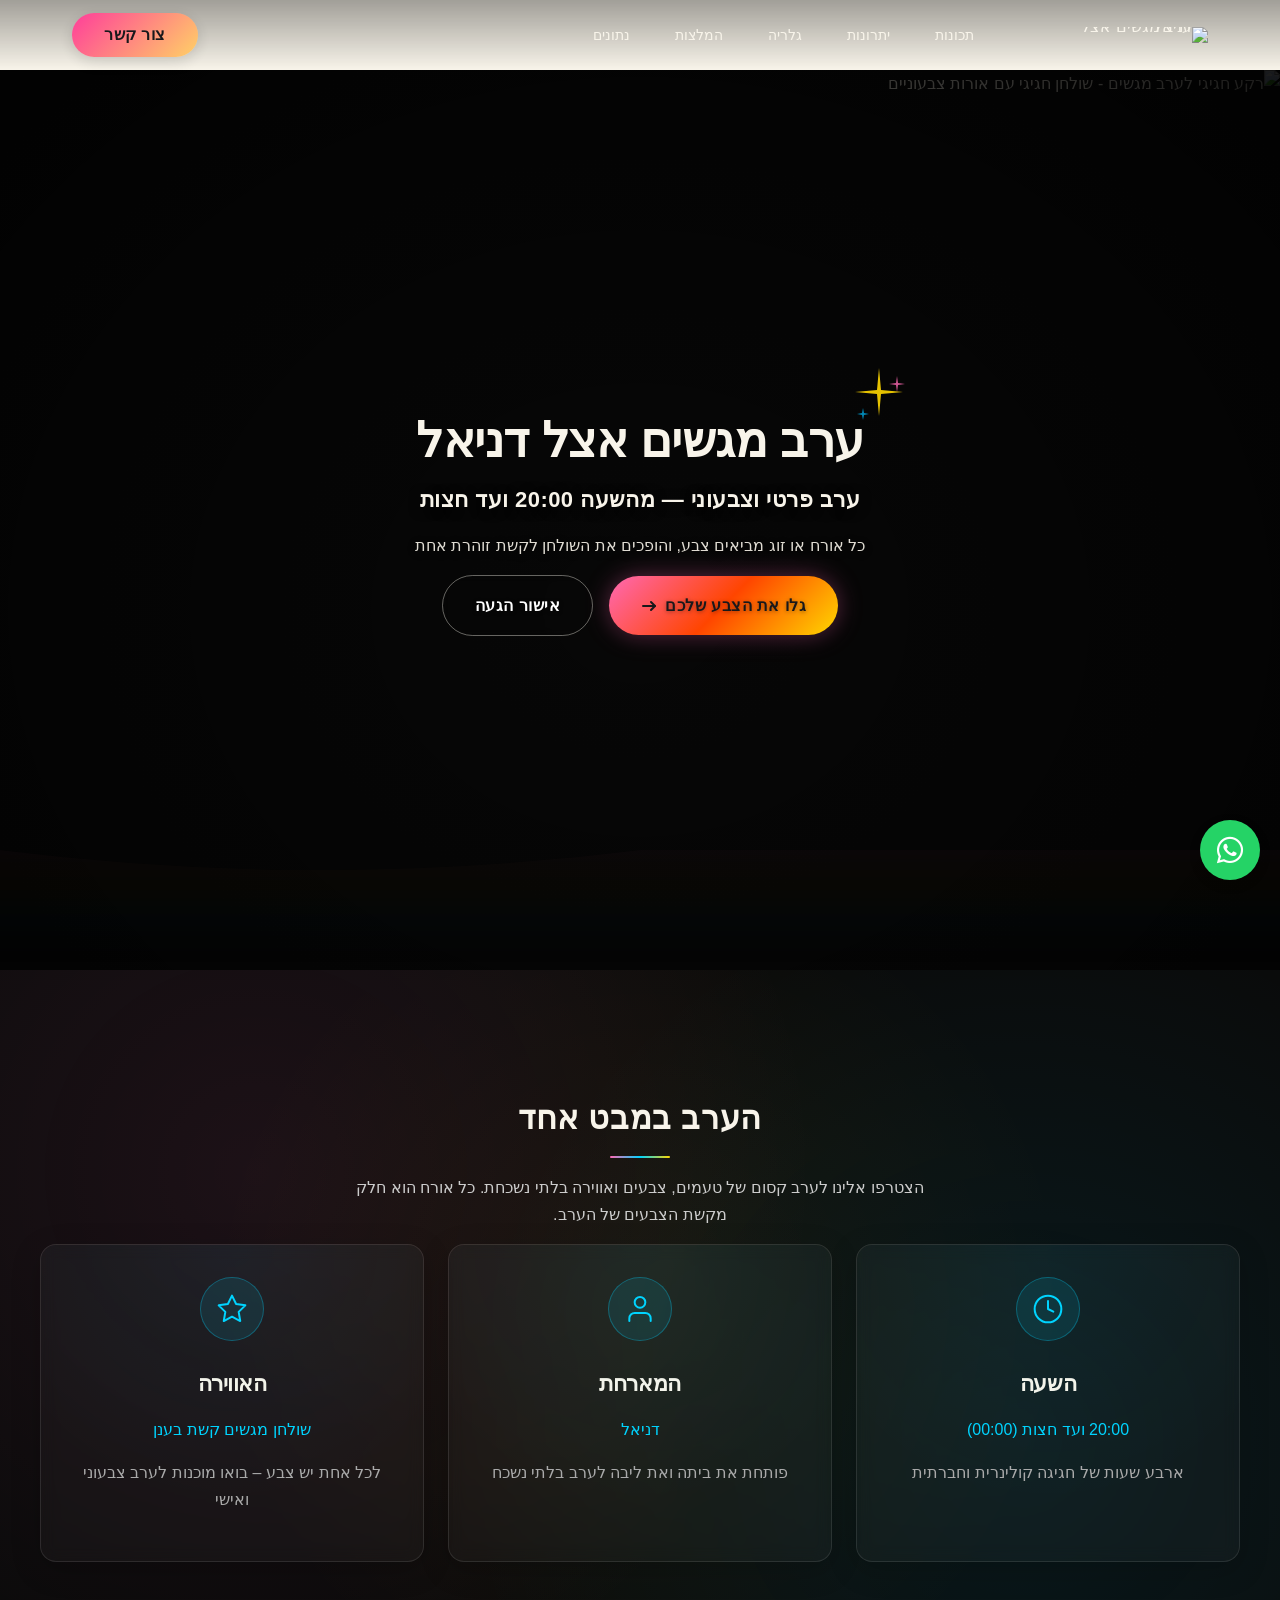
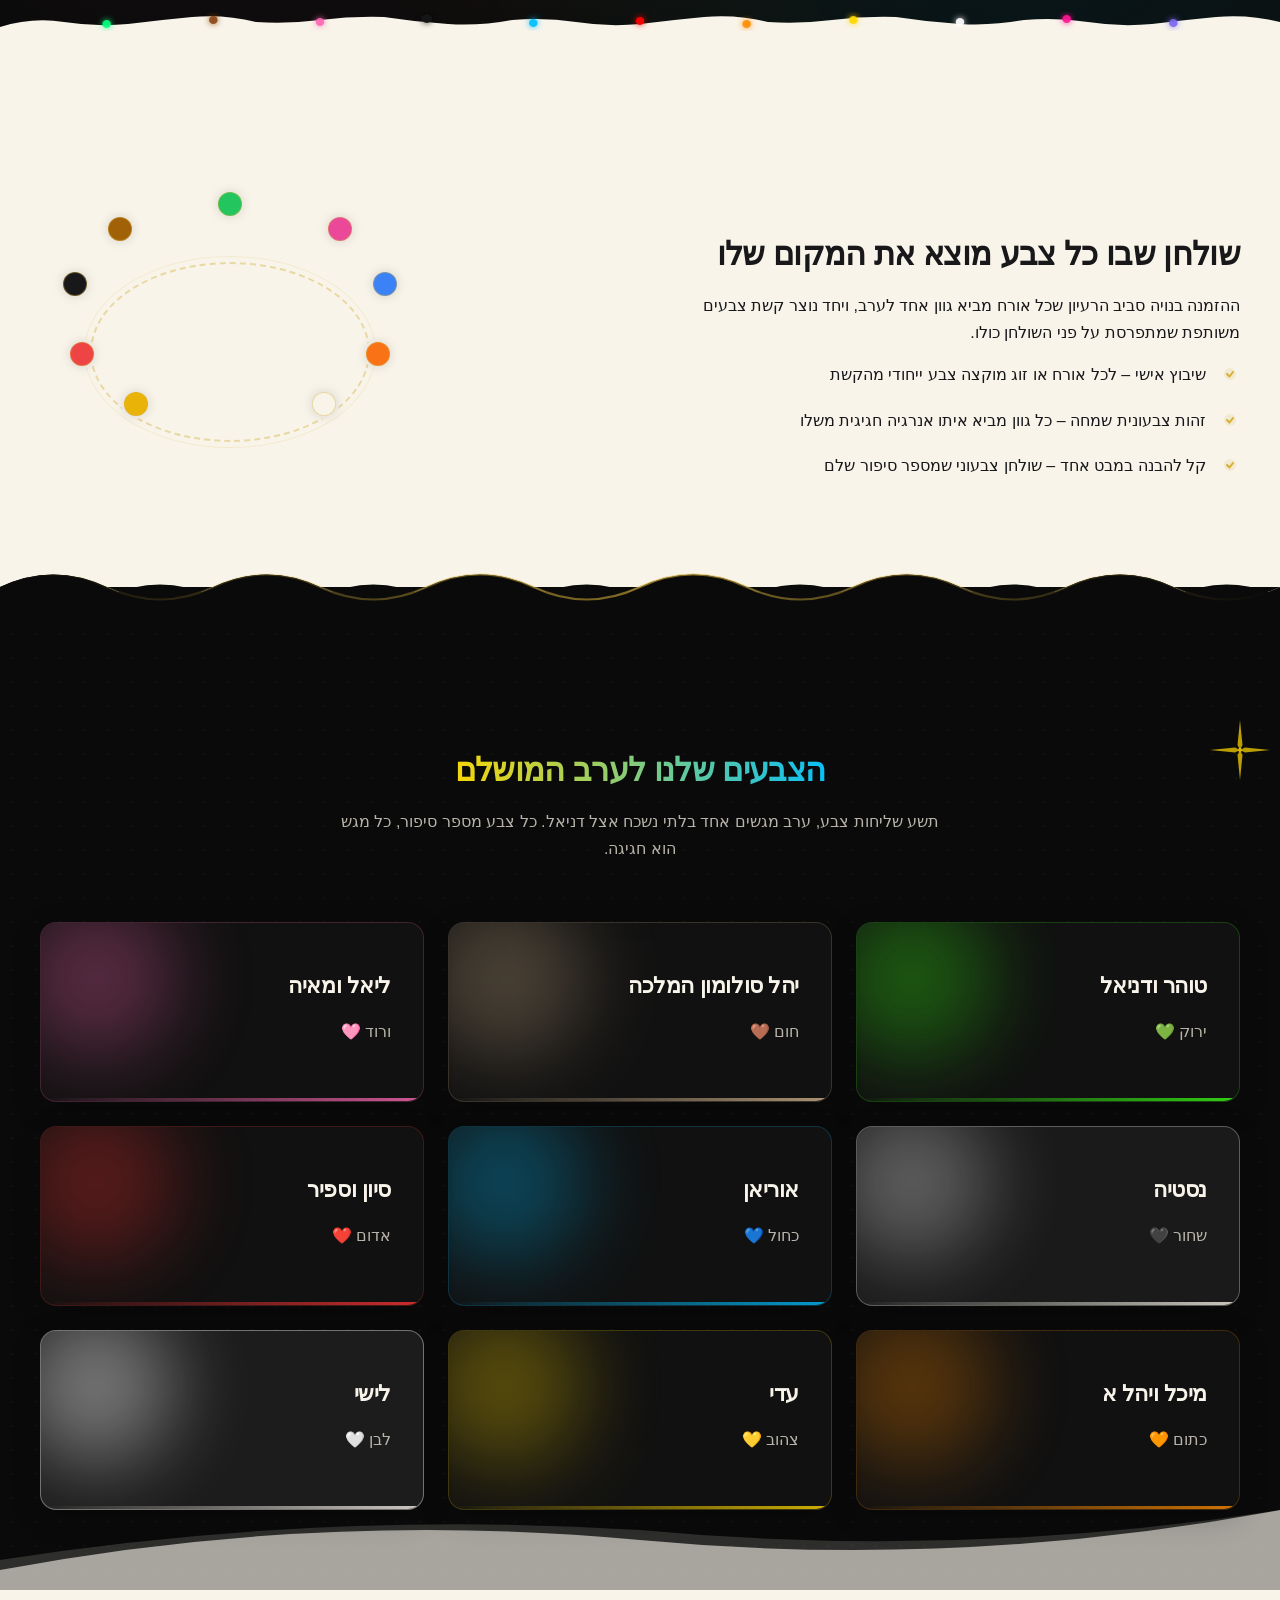
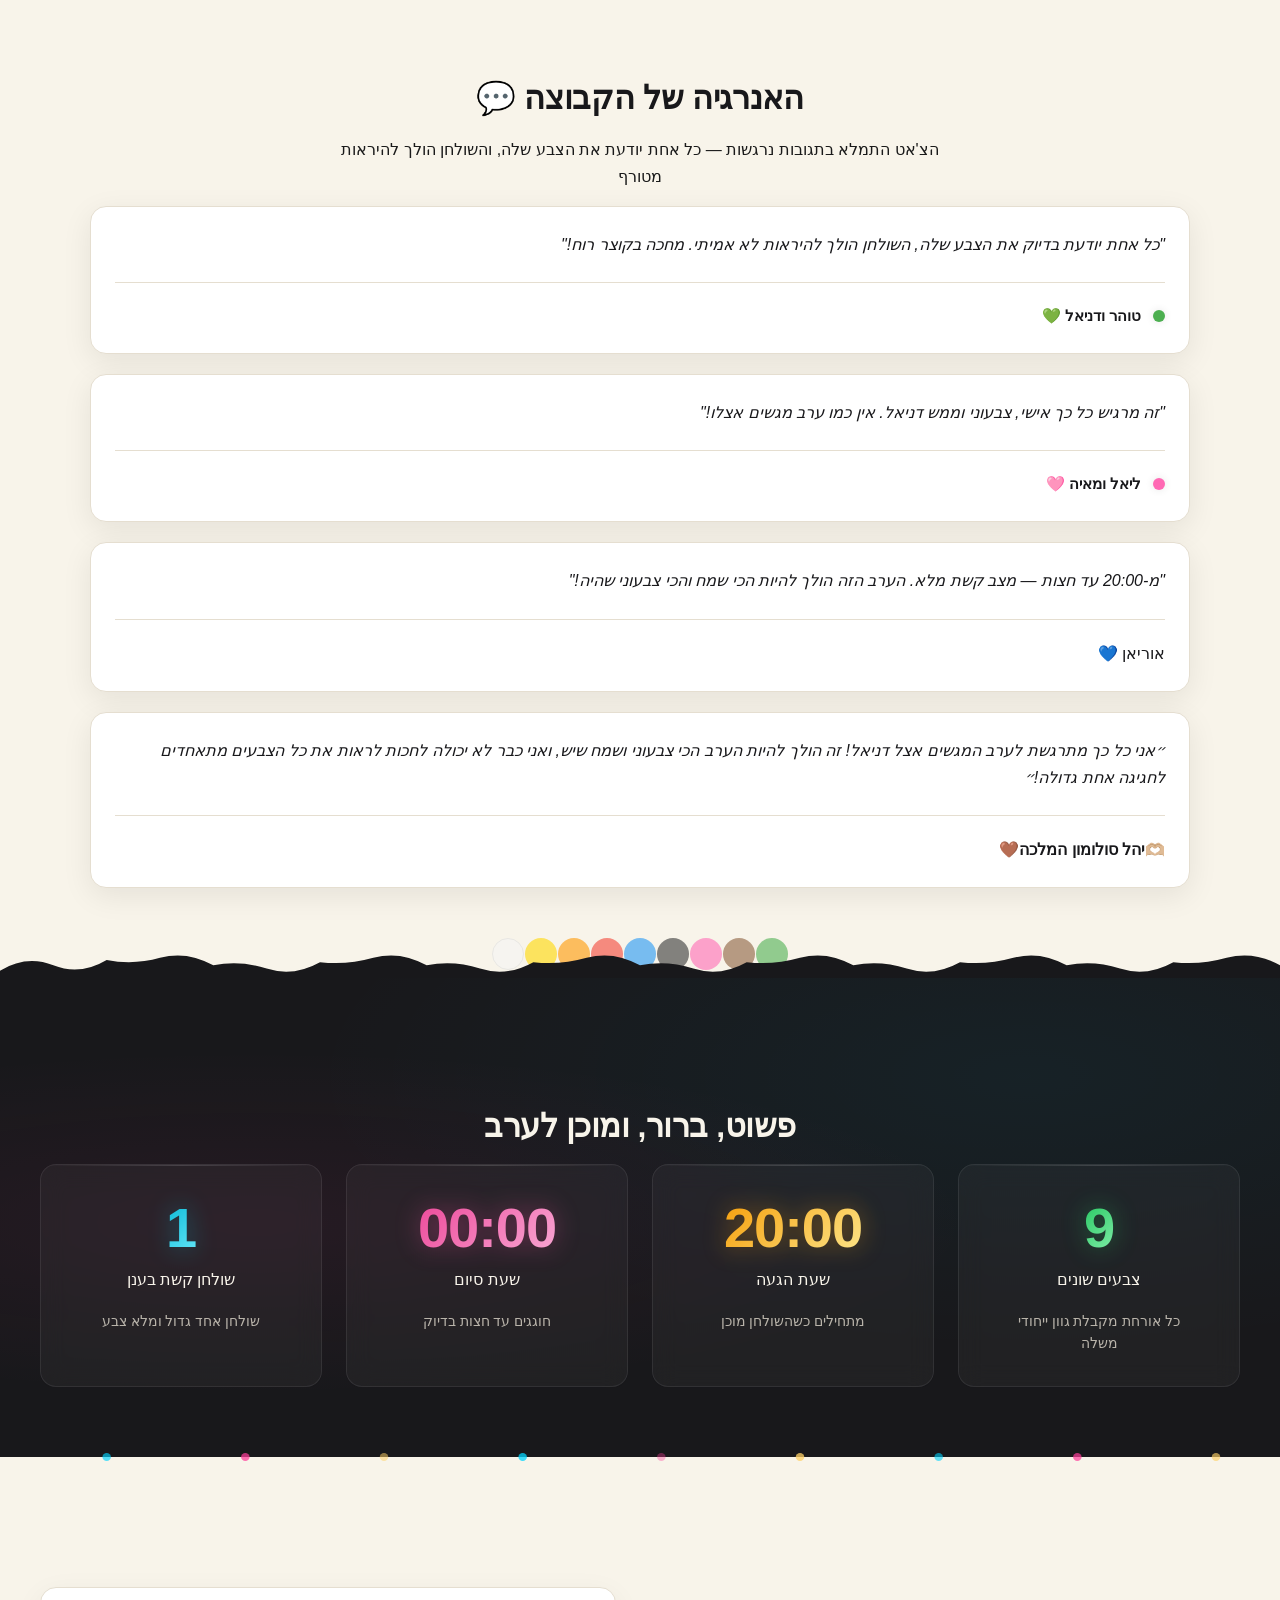
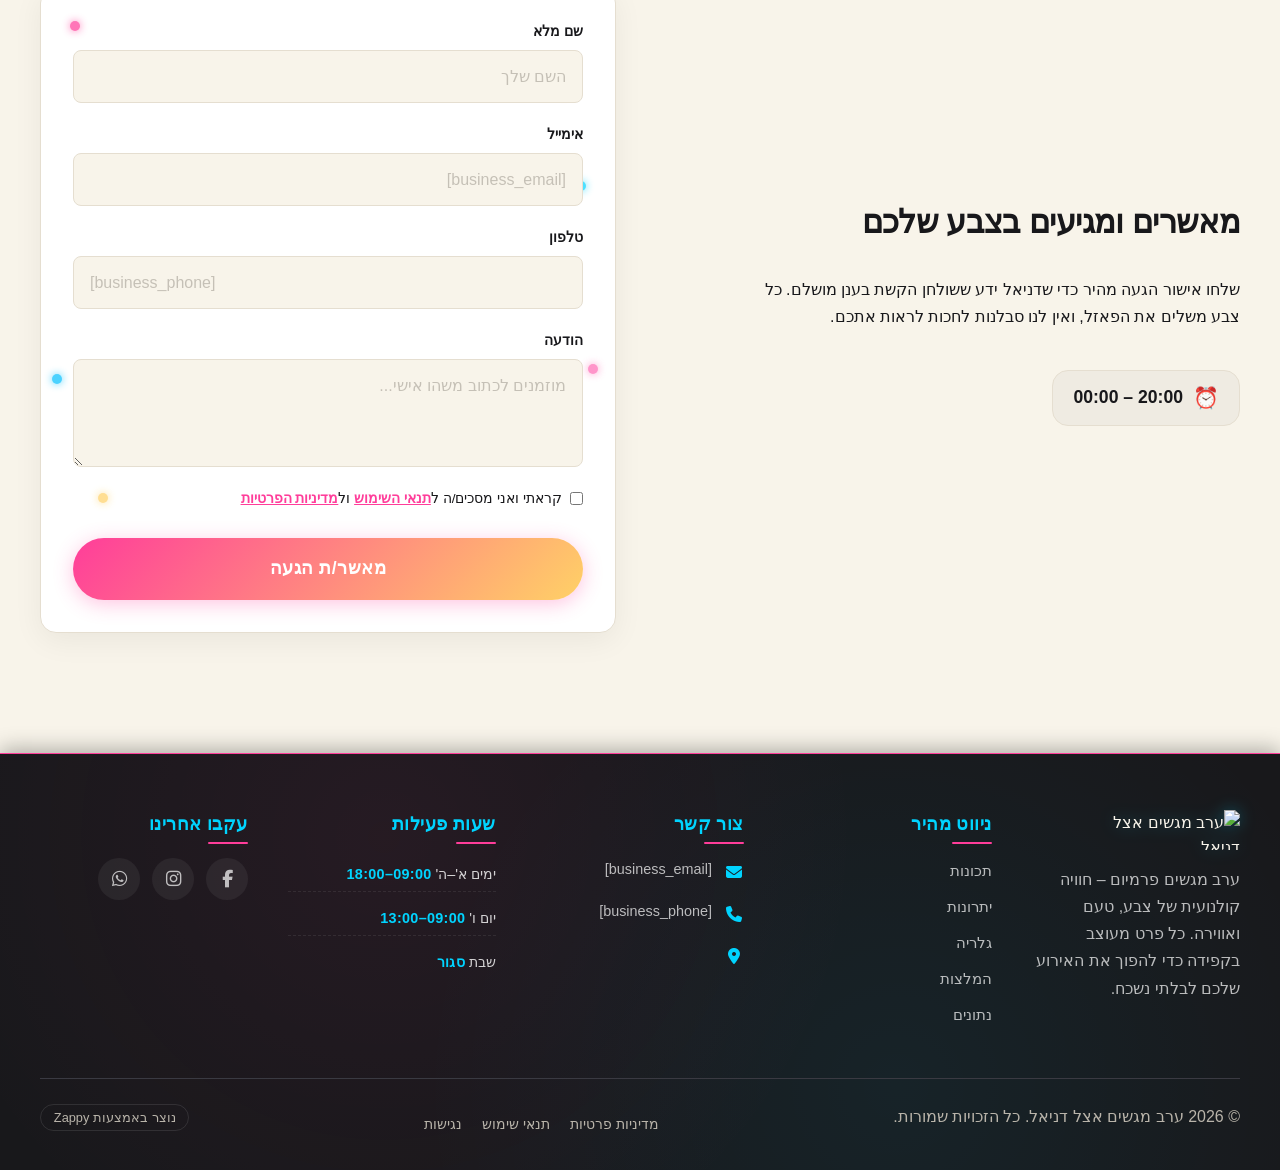
==== commit 010c4baa: "Incremental sync: 1 page(s) — update_text" ====
--- a/public/index.html
+++ b/public/index.html
@@ -1 +1 @@
-<!doctype html><html dir="rtl" lang="he"><head><meta charset="UTF-8"><meta content="width=device-width,initial-scale=1" name="viewport"><meta content="index, follow" name="robots"><title>הזמינו את עצמכם לערב צבעוני ובלתי נשכח — ערב מגשים אצל דניאל</title><meta content="גלו ערב מגשים פרטי וחגיגי אצל דניאל, עם אווירה קסומה מהשעה 20:00 ועד חצות. כל אורח מקבל צבע ייחודי משלו ליצירת חוויה אישית וסוחפת. היכנסו עכשיו לפרטים המלאים!" name="description"><meta content="ערב מגשים פרטי בישראל, הזמנה לערב מגשים אצל דניאל, private dinner invitation, ערב חברתי צבעוני, אירוע אישי עם צבעים" name="keywords"><link href="/assets/favicon.ico" rel="icon" type="image/x-icon"><link href="/assets/favicon-16x16.png" rel="icon" type="image/png" sizes="16x16"><link href="/assets/favicon-32x32.png" rel="icon" type="image/png" sizes="32x32"><link href="/assets/favicon-48x48.png" rel="icon" type="image/png" sizes="48x48"><link href="/assets/favicon-192x192.png" rel="icon" type="image/png" sizes="192x192"><link href="/assets/favicon-512x512.png" rel="icon" type="image/png" sizes="512x512"><link href="/assets/apple-touch-icon.png" rel="apple-touch-icon"><script>!function(){"use strict";var t="495218ef-2596-4891-81ad-e47de70244f2",e="https://api.zappy5.com/api/analytics/track",a=18e5,n=2592e6,o=!0,i=!0,r=!0;var s=function(){var e="zappy_visitor_"+t,a=null;try{if(a=localStorage.getItem(e)){var o=JSON.parse(a),i=Date.now();if(i-o.created<n)return o.lastSeen=i,localStorage.setItem(e,JSON.stringify(o)),o.id}}catch(t){console.warn("Zappy Analytics: LocalStorage not available")}var r="zv_"+Date.now()+"_"+Math.random().toString(36).substr(2,9);try{localStorage.setItem(e,JSON.stringify({id:r,created:Date.now(),lastSeen:Date.now()}))}catch(t){}return r}(),c=function(){var e="zappy_session_"+t,n=null;try{if(n=sessionStorage.getItem(e)){var o=JSON.parse(n),i=Date.now();if(i-o.timestamp<a)return o.timestamp=i,sessionStorage.setItem(e,JSON.stringify(o)),o.id}}catch(t){console.warn("Zappy Analytics: SessionStorage not available")}var r="zs_"+Date.now()+"_"+Math.random().toString(36).substr(2,9);try{sessionStorage.setItem(e,JSON.stringify({id:r,timestamp:Date.now()}))}catch(t){}return r}();function l(a,n){n=n||{};var o={website_id:t,event_type:a,page_path:window.location.pathname,referrer:document.referrer||"direct",visitor_id:s,session_id:c,metadata:n};if(navigator.sendBeacon){var i=new Blob([JSON.stringify(o)],{type:"application/json"});navigator.sendBeacon(e,i)}else fetch(e,{method:"POST",headers:{"Content-Type":"application/json"},body:JSON.stringify(o),keepalive:!0}).catch(function(t){console.warn("Zappy Analytics: Failed to track event",t)})}o&&l("pageview",{title:document.title,url:window.location.href}),i&&document.addEventListener("click",function(t){var e=t.target;if("BUTTON"===e.tagName||e.closest("button")){var a="BUTTON"===e.tagName?e:e.closest("button");l("click",{element:"button",text:a.textContent.trim().substring(0,100),id:a.id||null,class:a.className||null})}else if("A"===e.tagName||e.closest("a")){var n="A"===e.tagName?e:e.closest("a");l("navigation",{element:"link",text:n.textContent.trim().substring(0,100),href:n.href,external:n.hostname!==window.location.hostname})}},!0),r&&document.addEventListener("submit",function(t){var e=t.target;l("form_submit",{form_id:e.id||null,form_name:e.name||null,form_action:e.action||null,form_method:e.method||"GET"})},!0);var d=Date.now();window.addEventListener("beforeunload",function(){l("page_unload",{time_on_page:Math.floor((Date.now()-d)/1e3),page_path:window.location.pathname})}),window.zappyAnalytics={track:l,getVisitorId:function(){return s},getSessionId:function(){return c}}}()</script><meta content="הזמינו את עצמכם לערב צבעוני ובלתי נשכח — ערב מגשים אצל דניאל" property="og:title"><meta content="גלו ערב מגשים פרטי וחגיגי אצל דניאל, עם אווירה קסומה מהשעה 20:00 ועד חצות. כל אורח מקבל צבע ייחודי משלו ליצירת חוויה אישית וסוחפת. היכנסו עכשיו לפרטים המלאים!" property="og:description"><meta content="summary_large_image" name="twitter:card"><meta content="הזמינו את עצמכם לערב צבעוני ובלתי נשכח — ערב מגשים אצל דניאל" name="twitter:title"><meta content="גלו ערב מגשים פרטי וחגיגי אצל דניאל, עם אווירה קסומה מהשעה 20:00 ועד חצות. כל אורח מקבל צבע ייחודי משלו ליצירת חוויה אישית וסוחפת. היכנסו עכשיו לפרטים המלאים!" name="twitter:description"><meta content="website" property="og:type"><meta content="he_IL" property="og:locale"><link href="https://cdnjs.cloudflare.com/ajax/libs/font-awesome/6.4.0/css/all.min.css" rel="stylesheet"><style>.skip-link{position:absolute;top:0;left:0;transform:translateY(-200%);padding:12px 18px;background:var(--bg-dark,#1a1a1a);color:var(--text-light,#fff);font-weight:600;border-radius:0 0 8px 0;z-index:10000}.skip-link:focus{transform:none;outline:2px solid var(--ring,#fff);outline-offset:2px}:focus-visible{outline:2px solid var(--ring,currentColor);outline-offset:3px}</style><link href="/assets/favicon.ico" rel="icon" type="image/x-icon"><link href="/assets/favicon-16x16.png" rel="icon" type="image/png" sizes="16x16"><link href="/assets/favicon-32x32.png" rel="icon" type="image/png" sizes="32x32"><link href="/assets/favicon-48x48.png" rel="icon" type="image/png" sizes="48x48"><link href="/assets/favicon-192x192.png" rel="icon" type="image/png" sizes="192x192"><link href="/assets/favicon-512x512.png" rel="icon" type="image/png" sizes="512x512"><link href="/assets/apple-touch-icon.png" rel="apple-touch-icon"><link href="https://cdn.jsdelivr.net/npm/vanilla-cookieconsent@3/dist/cookieconsent.css" rel="stylesheet"><script src="https://cdn.jsdelivr.net/npm/vanilla-cookieconsent@3/dist/cookieconsent.umd.js"></script><script src="https://cdn.jsdelivr.net/gh/mickidum/acc_toolbar/acctoolbar/acctoolbar.min.js"></script><link href="/styles.css" rel="stylesheet"><script>window.ZAPPY_WEBSITE_ID="495218ef-2596-4891-81ad-e47de70244f2",window.ZAPPY_API_BASE="https://api.zappy5.com"</script><style id="zappy-dropdown-submenu-styles">#navMenu li:has(.sub-menu),.nav-menu li:has(.sub-menu),.navbar li:has(.sub-menu),nav li:has(.sub-menu){position:relative}#navMenu .sub-menu,.nav-menu .sub-menu,.navbar .sub-menu,nav .sub-menu{display:block!important;position:absolute!important;top:100%;left:0;min-width:220px;background:#fff;border-radius:8px;box-shadow:0 8px 25px rgba(0,0,0,.15);padding:8px 0;opacity:0;visibility:hidden;transform:translateY(10px);transition:all .3s ease;z-index:1000;list-style:none;pointer-events:none}#navMenu li:hover>.sub-menu,.nav-menu li:hover>.sub-menu,.navbar li:hover>.sub-menu,nav li:hover>.sub-menu{opacity:1!important;visibility:visible!important;transform:translateY(0)!important;pointer-events:auto!important}.sub-menu li{list-style:none;margin:0;padding:0}.sub-menu a{display:block!important;padding:10px 16px!important;color:var(--text-dark,#333)!important;font-weight:500;text-decoration:none;white-space:nowrap;transition:background-color .2s}.sub-menu .zappy-nav-child>a{padding-left:28px!important;font-size:.9em!important;opacity:.85!important}[dir=rtl] .sub-menu .zappy-nav-child>a,html[lang=ar] .sub-menu .zappy-nav-child>a,html[lang=he] .sub-menu .zappy-nav-child>a{padding-left:10px!important;padding-right:28px!important}.sub-menu .zappy-nav-parent>a{font-weight:600!important}.sub-menu a:hover{background-color:#f5f5f5}[dir=rtl] .nav-menu .sub-menu,[dir=rtl] .navbar .sub-menu,[dir=rtl] nav .sub-menu,html[lang=ar] .nav-menu .sub-menu,html[lang=ar] .navbar .sub-menu,html[lang=ar] nav .sub-menu,html[lang=he] .nav-menu .sub-menu,html[lang=he] .navbar .sub-menu,html[lang=he] nav .sub-menu{left:auto!important;right:0!important}.sub-menu:empty,.sub-menu:not(:has(li)):not(:has(> a)),.sub-menu:not(:has(li:not(.zappy-hidden-menu-item))):not(:has(> a)){display:none!important;opacity:0!important;visibility:hidden!important;pointer-events:none!important}li:has(.menu-group-title):hover>.sub-menu{opacity:1!important;visibility:visible!important;transform:translateY(0)!important;pointer-events:auto!important}#navMenu>li>.menu-group-title,.nav-menu>li>.menu-group-title{display:inline-block;padding:.5rem 1rem;cursor:default;user-select:none}@media (max-width:768px){#navMenu .sub-menu,.nav-menu .sub-menu,.navbar .sub-menu,nav .sub-menu{position:static!important;transform:none!important;box-shadow:none!important;background:0 0!important;max-height:0;overflow:hidden;opacity:0;visibility:hidden;transition:max-height .3s ease,opacity .3s ease;padding:0!important;border-radius:0!important}#navMenu .sub-menu.mobile-expanded,.nav-menu .sub-menu.mobile-expanded,.navbar .sub-menu.mobile-expanded{max-height:none!important;overflow-y:visible!important;opacity:1!important;visibility:visible!important;padding:8px 0 8px 16px!important}[dir=rtl] .sub-menu.mobile-expanded,html[lang=he] .sub-menu.mobile-expanded{padding:8px 16px 8px 0!important}#navMenu li:hover>.sub-menu,.nav-menu li:hover>.sub-menu,.navbar li:hover>.sub-menu,nav li:hover>.sub-menu{opacity:0;visibility:hidden;pointer-events:none}#navMenu li>.sub-menu.mobile-expanded,.nav-menu li>.sub-menu.mobile-expanded,.navbar li>.sub-menu.mobile-expanded,nav li>.sub-menu.mobile-expanded{opacity:1!important;visibility:visible!important;pointer-events:auto!important}#navMenu li:has(.sub-menu),.nav-menu li:has(.sub-menu),.navbar li:has(.sub-menu),nav li:has(.sub-menu){display:flex!important;flex-wrap:wrap!important;align-items:center!important;position:relative!important;min-height:44px!important}#navMenu li:has(.sub-menu)>a,.nav-menu li:has(.sub-menu)>a,.navbar li:has(.sub-menu)>a,nav li:has(.sub-menu)>a{flex:1!important;min-width:0!important}#navMenu li:has(.sub-menu)>.menu-group-title,.nav-menu li:has(.sub-menu)>.menu-group-title,.navbar li:has(.sub-menu)>.menu-group-title,nav li:has(.sub-menu)>.menu-group-title{flex:1!important;min-width:0!important;padding:0!important;line-height:inherit!important}#navMenu li:has(.sub-menu)>.sub-menu,.nav-menu li:has(.sub-menu)>.sub-menu,.navbar li:has(.sub-menu)>.sub-menu,nav li:has(.sub-menu)>.sub-menu{flex-basis:100%!important;width:100%!important}#navMenu li:has(.sub-menu)>a [class*=arrow],#navMenu li:has(.sub-menu)>a [class*=chevron],.nav-menu li:has(.sub-menu)>a .fa-angle-down,.nav-menu li:has(.sub-menu)>a .fa-chevron-down,.nav-menu li:has(.sub-menu)>a [class*=arrow],.nav-menu li:has(.sub-menu)>a [class*=chevron],nav li:has(.sub-menu)>a [class*=arrow],nav li:has(.sub-menu)>a [class*=chevron]{display:none!important;visibility:hidden!important}.mobile-submenu-toggle{display:flex!important;align-items:center!important;justify-content:center!important;width:44px!important;height:auto!important;background:0 0!important;border:none!important;cursor:pointer!important;color:var(--text-light)!important;position:static!important;flex-shrink:0!important;align-self:stretch!important;z-index:2!important;padding:0!important;margin:0!important}.mobile-submenu-toggle::after{content:''!important;width:0!important;height:0!important;border-left:6px solid transparent!important;border-right:6px solid transparent!important;border-top:7px solid currentColor!important;transition:transform .3s ease!important}.mobile-submenu-toggle.expanded::after{transform:rotate(180deg)!important}.sub-menu a{padding:10px 0!important;display:block!important;color:var(--text-light)!important;white-space:normal!important}.sub-menu .zappy-nav-child>a{padding-left:28px!important;font-size:.9em!important;opacity:.85!important}[dir=rtl] .sub-menu .zappy-nav-child>a,html[lang=ar] .sub-menu .zappy-nav-child>a,html[lang=he] .sub-menu .zappy-nav-child>a{padding-left:0!important;padding-right:28px!important}.sub-menu .zappy-nav-parent>a{font-weight:600!important}#navMenu.active,.nav-menu.active{max-width:100vw!important;overflow-x:hidden!important;box-sizing:border-box!important}.navbar .sub-menu li a,.zappy-products-dropdown .sub-menu a,nav.navbar .sub-menu li a{color:var(--text-light)!important}}@media (min-width:769px){.mobile-submenu-toggle{display:none!important}}</style><style id="zappy-widget-visibility">html[dir=rtl] .whatsapp-float{right:20px!important;left:auto!important}html:not([dir]) .whatsapp-float,html[dir=ltr] .whatsapp-float{left:20px!important;right:auto!important}html[dir=rtl] #mic-access-tool-general-button,html[dir=rtl] #mic-init-access-tool #mic-access-tool-general-button,html[dir=rtl] #mic-init-access-tool .mic-access-tool-general-button,html[dir=rtl] ._access-icon,html[dir=rtl] .mic-access-tool-general-button{left:20px!important;right:auto!important}html:not([dir]) #mic-access-tool-general-button,html:not([dir]) #mic-init-access-tool #mic-access-tool-general-button,html:not([dir]) #mic-init-access-tool .mic-access-tool-general-button,html:not([dir]) ._access-icon,html:not([dir]) .mic-access-tool-general-button,html[dir=ltr] #mic-access-tool-general-button,html[dir=ltr] #mic-init-access-tool #mic-access-tool-general-button,html[dir=ltr] #mic-init-access-tool .mic-access-tool-general-button,html[dir=ltr] ._access-icon,html[dir=ltr] .mic-access-tool-general-button{right:20px!important;left:auto!important}@media (max-width:768px){.whatsapp-float{display:flex!important}}@media (min-width:769px){.whatsapp-float{display:flex!important}}@media (max-width:768px){#mic-access-tool-general-button,#mic-init-access-tool #mic-access-tool-general-button,#mic-init-access-tool .mic-access-tool-general-button,._access-icon,.mic-access-tool-general-button{display:flex!important;visibility:visible!important;opacity:1!important;pointer-events:auto!important}#mic-access-tool-box.opened-mic-access-tool,#mic-init-access-tool #mic-access-tool-box.opened-mic-access-tool,.mic-access-tool-box.opened-mic-access-tool{visibility:visible!important;opacity:1!important;pointer-events:auto!important}}@media (min-width:769px){#mic-access-tool-general-button,#mic-init-access-tool #mic-access-tool-general-button,#mic-init-access-tool .mic-access-tool-general-button,._access-icon,.mic-access-tool-general-button{display:flex!important;visibility:visible!important;opacity:1!important;pointer-events:auto!important}#mic-access-tool-box.opened-mic-access-tool,#mic-init-access-tool #mic-access-tool-box.opened-mic-access-tool,.mic-access-tool-box.opened-mic-access-tool{visibility:visible!important;opacity:1!important;pointer-events:auto!important}}</style></head><body><a href="#main" class="skip-link">דלג לתוכן הראשי</a><nav class="navbar" dir="rtl"><button class="mobile-toggle" aria-label="Menu" id="mobileToggle"><svg viewBox="0 0 24 24" fill="none" height="24" width="24" class="hamburger-icon"><path d="M3 12h18M3 6h18M3 18h18" stroke="currentColor" stroke-width="2" stroke-linecap="round"></path></svg> <svg viewBox="0 0 24 24" fill="none" height="24" width="24" class="close-icon" style="display:none"><path d="M18 6L6 18M6 6l12 12" stroke="currentColor" stroke-width="2" stroke-linecap="round"></path></svg></button> <button class="phone-header-btn" aria-label="Call" data-phone="[business_phone]"><svg viewBox="0 0 24 24" fill="currentColor" height="20" width="20"><path d="M22 16.92v3a2 2 0 0 1-2.18 2 19.79 19.79 0 0 1-8.63-3.07 19.5 19.5 0 0 1-6-6 19.79 19.79 0 0 1-3.07-8.67A2 2 0 0 1 4.11 2h3a2 2 0 0 1 2 1.72 12.84 12.84 0 0 0 .7 2.81 2 2 0 0 1-.45 2.11L8.09 9.91a16 16 0 0 0 6 6l1.27-1.27a2 2 0 0 1 2.11-.45 12.84 12.84 0 0 0 2.81.7A2 2 0 0 1 22 16.92z"></path></svg></button><div class="nav-container"><div class="nav-right-group"><div class="nav-brand"><a href="/" class="logo-link"><img alt="ערב מגשים אצל דניאל" class="logo" src="/assets/site-----image-1.webp"></a></div><ul class="nav-menu" id="navMenu"><li><a href="#features">תכונות</a></li><li><a href="#benefits">יתרונות</a></li><li><a href="#gallery">גלריה</a></li><li><a href="#testimonials">המלצות</a></li><li><a href="#stats">נתונים</a></li><li class="mobile-contact-link nav-cta-mobile-item"><a href="#contact" class="nav-cta-btn">צור קשר</a></li></ul></div><div class="nav-cta-container"><a href="#contact" class="nav-cta-btn">צור קשר</a></div></div></nav><script>window.addEventListener("load",function(){const e=document.querySelector(".navbar, nav, header");if(!e)return void console.log("[Navbar] Navbar element not found");let t=document.getElementById("mobileToggle")||document.querySelector(".mobile-toggle")||document.querySelector(".hamburger")||document.querySelector(".hamburger-menu")||document.querySelector(".menu-toggle")||document.querySelector(".burger-menu")||document.querySelector('[aria-label="Menu"]')||document.querySelector('[aria-label="תפריט"]');const o=document.querySelector(".phone-header-btn"),n=window.getComputedStyle(e);let r=n.backgroundColor;if(console.log("[Navbar] Initial navbar background:",r),"transparent"===r||"rgba(0, 0, 0, 0)"===r||r.startsWith("rgba")&&r.includes(", 0)")){const e=n.backgroundImage;if(e&&"none"!==e)console.log("[Navbar] Navbar has background image/gradient, using dark text"),r="rgb(240, 240, 240)";else{const e=window.getComputedStyle(document.body).backgroundColor;console.log("[Navbar] Navbar transparent, using body background:",e),r=e}}const a=r.match(/\d+/g);if(a&&a.length>=3){const e=(.299*parseInt(a[0])+.587*parseInt(a[1])+.114*parseInt(a[2]))/255;console.log("[Navbar] Mobile button colors preserved from Claude CSS (luminance:",e.toFixed(2)+")");const n=document.createElement("style");n.id="zappy-mobile-nav-fix";document.documentElement.lang;document.documentElement.dir,n.textContent='\n        /* Hide mobile buttons on desktop, show only on mobile */\n        @media (min-width: 769px) {\n          .mobile-toggle,\n          .phone-header-btn {\n            display: none !important;\n          }\n        }\n        \n        /* Show and position mobile buttons correctly on mobile */\n        @media (max-width: 768px) {\n          .navbar,\n          nav.navbar {\n            min-height: 70px !important;\n          }\n\n          .mobile-toggle,\n          .phone-header-btn {\n            position: absolute !important;\n            top: 0 !important;\n            bottom: 0 !important;\n            margin-top: auto !important;\n            margin-bottom: auto !important;\n            transform: none !important;\n            z-index: 1001 !important;\n            display: flex !important;\n            align-items: center !important;\n            justify-content: center !important;\n            width: 36px !important;\n            height: 36px !important;\n            border-radius: 50% !important;\n            border: none !important;\n            cursor: pointer !important;\n            padding: 6px !important;\n            background: none !important;\n            color: var(--nav-text, var(--text-light)) !important;\n            touch-action: manipulation !important;\n            -webkit-tap-highlight-color: transparent !important;\n          }\n\n          html[data-zappy-site-type="ecommerce"] .phone-header-btn,\n          body[data-zappy-site-type="ecommerce"] .phone-header-btn,\n          html[data-zappy-site-type="ecommerce"] header .phone-header-btn,\n          html[data-zappy-site-type="ecommerce"] nav .phone-header-btn {\n            display: none !important;\n            visibility: hidden !important;\n            width: 0 !important;\n            height: 0 !important;\n            min-width: 0 !important;\n            overflow: hidden !important;\n          }\n          \n          /* LTR positioning (default): hamburger LEFT, phone RIGHT */\n          html:not([dir="rtl"]):not([lang="he"]):not([lang="ar"]) .mobile-toggle,\n          html[dir="ltr"] .mobile-toggle {\n            left: 12px !important;\n            right: auto !important;\n          }\n          html:not([dir="rtl"]):not([lang="he"]):not([lang="ar"]) .phone-header-btn,\n          html[dir="ltr"] .phone-header-btn {\n            right: 12px !important;\n            left: auto !important;\n          }\n          \n          /* RTL positioning: hamburger RIGHT, phone LEFT */\n          html[dir="rtl"] .mobile-toggle,\n          html[lang="he"] .mobile-toggle,\n          html[lang="ar"] .mobile-toggle {\n            right: 12px !important;\n            left: auto !important;\n          }\n          html[dir="rtl"] .phone-header-btn,\n          html[lang="he"] .phone-header-btn,\n          html[lang="ar"] .phone-header-btn {\n            left: 12px !important;\n            right: auto !important;\n          }\n          \n          /* CRITICAL: Ensure nav-container has min-height on mobile */\n          /* All children are positioned absolutely/fixed on mobile, so height:auto collapses to 0 */\n          .nav-container {\n            min-height: 70px !important;\n            position: relative !important;\n          }\n          \n          /* Ensure SVG icons are properly sized and inherit color */\n          .mobile-toggle svg,\n          .phone-header-btn svg {\n            width: 24px !important;\n            height: 24px !important;\n            /* Don\'t force display - let JavaScript control hamburger/close toggle */\n          }\n          \n          /* Reset nav-cta-container on mobile - remove desktop box-shadow/padding */\n          /* that creates a visible ghost box when CTA button is hidden */\n          .nav-cta-container {\n            box-shadow: none !important;\n            padding: 0 !important;\n          }\n          \n          /* Hide nav-cta-container entirely on mobile when there\'s no lang-switcher */\n          /* (only the CTA button is inside, and it\'s hidden on mobile) */\n          .nav-cta-container:not(:has(.lang-switcher)) {\n            display: none !important;\n          }\n          \n          /* CRITICAL: Prevent hero image fade gradient from bleeding over headline text */\n          /* The .image-fade-gradient has bottom: -30px (extends below parent) */\n          /* On mobile stacked layout, this overlaps the h1 text below the image */\n          .hero-image-column {\n            overflow: hidden !important;\n          }\n          .image-fade-gradient {\n            bottom: 0 !important;\n          }\n          \n          /* Hide desktop language switcher on mobile - hamburger menu handles it */\n          /* High specificity to override stored CSS */\n          .lang-switcher,\n          .nav-cta-container .lang-switcher,\n          .nav-container .lang-switcher,\n          .navbar .lang-switcher,\n          .navbar .nav-cta-container .lang-switcher {\n            display: none !important;\n          }\n        }\n      ';const r=document.getElementById("zappy-mobile-nav-fix");r&&r.remove(),document.head.appendChild(n),console.log("[Navbar] Critical CSS injected for mobile nav positioning");const i=window.innerWidth<=768;if(t){const e=t.querySelector(".hamburger-icon"),o=t.querySelector(".close-icon");e&&(e.style.setProperty("width","24px","important"),e.style.setProperty("height","24px","important"),e.style.setProperty("display","block","important")),o&&(o.style.setProperty("width","24px","important"),o.style.setProperty("height","24px","important"),o.style.setProperty("display","none","important")),i?(t.style.setProperty("position","absolute","important"),t.style.setProperty("top","0","important"),t.style.setProperty("bottom","0","important"),t.style.setProperty("margin-top","auto","important"),t.style.setProperty("margin-bottom","auto","important"),t.style.setProperty("transform","none","important"),t.style.setProperty("z-index","1001","important"),t.style.removeProperty("left"),t.style.removeProperty("right"),console.log("[Navbar] Mobile toggle positioning applied (mobile viewport)")):(t.style.removeProperty("position"),t.style.removeProperty("top"),t.style.removeProperty("transform"),t.style.removeProperty("z-index"),t.style.removeProperty("left"),t.style.removeProperty("right"),console.log("[Navbar] Desktop viewport - cleared mobile toggle inline positioning"))}if(o){const e=o.querySelector("svg");e&&(e.style.width="24px",e.style.height="24px",e.setAttribute("width","24"),e.setAttribute("height","24")),i?(o.style.setProperty("position","absolute","important"),o.style.setProperty("top","0","important"),o.style.setProperty("bottom","0","important"),o.style.setProperty("margin-top","auto","important"),o.style.setProperty("margin-bottom","auto","important"),o.style.setProperty("transform","none","important"),o.style.setProperty("z-index","1001","important"),o.style.removeProperty("left"),o.style.removeProperty("right"),console.log("[Navbar] Phone button positioning applied (mobile viewport)")):(o.style.removeProperty("position"),o.style.removeProperty("top"),o.style.removeProperty("transform"),o.style.removeProperty("z-index"),o.style.removeProperty("left"),o.style.removeProperty("right"),console.log("[Navbar] Desktop viewport - cleared phone button inline positioning"))}}else console.log("[Navbar] Could not parse background color:",r);t=document.getElementById("mobileToggle")||document.querySelector(".mobile-toggle")||document.querySelector(".hamburger")||document.querySelector(".hamburger-menu")||document.querySelector(".menu-toggle")||document.querySelector(".burger-menu")||document.querySelector('[aria-label="Menu"]')||document.querySelector('[aria-label="תפריט"]');const i=document.getElementById("navMenu")||document.querySelector(".nav-menu")||document.querySelector(".nav-links")||document.querySelector("nav ul:not(.submenu)");if(!t||!i)return void console.log("[Navbar] Mobile toggle or menu not found:",{toggle:!!t,menu:!!i});i.id||(i.id="navMenu"),console.log("[Navbar] Initializing mobile menu...");const l=t.cloneNode(!0);t.parentNode.replaceChild(l,t);var s=0;function p(e){var t=Date.now();t-s<300||(s=t,function(e){e.preventDefault(),e.stopPropagation();const t=l.querySelector(".hamburger-icon"),o=l.querySelector(".close-icon");i.classList.contains("active")?(i.classList.remove("active"),t&&t.style.setProperty("display","block","important"),o&&o.style.setProperty("display","none","important"),document.body.style.overflow="",document.body.classList.remove("menu-open"),console.log("[Navbar] Menu closed")):(i.classList.add("active"),t&&t.style.setProperty("display","none","important"),o&&o.style.setProperty("display","block","important"),document.body.style.overflow="hidden",document.body.classList.add("menu-open"),console.log("[Navbar] Menu opened"))}(e))}l.addEventListener("click",p),l.addEventListener("touchend",p),document.addEventListener("keydown",function(e){if(("Escape"===e.key||"Esc"===e.key)&&i.classList.contains("active")){const e=l.querySelector(".hamburger-icon"),t=l.querySelector(".close-icon");i.classList.remove("active"),e&&e.style.setProperty("display","block","important"),t&&t.style.setProperty("display","none","important"),document.body.style.overflow="",document.body.classList.remove("menu-open"),console.log("[Navbar] Menu closed (Escape)")}}),i.querySelectorAll("a").forEach(function(e){e.addEventListener("click",function(){if("#"===this.getAttribute("href"))return;const e=l.querySelector(".hamburger-icon"),t=l.querySelector(".close-icon");i.classList.remove("active"),e&&e.style.setProperty("display","block","important"),t&&t.style.setProperty("display","none","important"),document.body.style.overflow="",document.body.classList.remove("menu-open"),console.log("[Navbar] Menu closed (link clicked)")})});var m=i.querySelectorAll(".dropdown-toggle");m.forEach(function(e){e.addEventListener("click",function(e){e.preventDefault(),e.stopPropagation();var t=this.closest(".nav-dropdown");t&&(t.parentNode.querySelectorAll(".nav-dropdown.open").forEach(function(e){e!==t&&e.classList.remove("open")}),t.classList.toggle("open"),console.log("[Navbar] Dropdown toggled:",t.classList.contains("open")?"open":"closed"))})}),document.addEventListener("click",function(e){e.target.closest(".nav-dropdown")||document.querySelectorAll(".nav-dropdown.open").forEach(function(e){e.classList.remove("open")})}),console.log("[Navbar] Dropdown handlers initialized for "+m.length+" dropdowns"),o&&o.addEventListener("click",function(){const e=document.querySelectorAll('a[href^="tel:"]'),t=e.length>0?e[0].getAttribute("href").replace("tel:",""):"[business_phone]";window.location.href="tel:"+t,console.log("[Navbar] Phone button clicked")}),console.log("[Navbar] Mobile menu initialized successfully")})</script><main id="main"><section class="index-hero-section" data-band-index="0" data-layout-spec="בית-hero" id="hero" data-hero-type="fullscreen-scrim" data-zappy-bg-overlay-color="#000000" data-zappy-bg-overlay-opacity="100"><div style="position:absolute !important;top:0px !important;left:0px !important;width:100% !important;height:100% !important;max-width:none !important;margin-left:0px !important;margin-right:0px !important;z-index:1 !important;overflow:hidden !important" data-element-id="img-1783061997136-izgixrrsp" data-element-type="image" data-zappy-wrapper-margins-applied="true" data-zappy-zoom-clip="true" data-zappy-zoom-wrapper="true" data-zappy-zoom-wrapper-align="center" data-zappy-zoom-wrapper-width-mode="full"><img alt="רקע חגיגי לערב מגשים - שולחן חגיגי עם אורות צבעוניים" class="hero-bg-image" src="/assets/site-index-hero-image-1.webp" data-context="Abstract dark festive table surface with subtle glowing tray outlines, soft reflections, scattered rainbow light dots (pink, gold, cyan, green, red, blue, yellow, orange, purple, white), and a midnight celebration mood. Cinematic depth of field, premium dark charcoal background, warm bokeh effect." data-element-id="img-1783061997136-izgixrrsp" data-element-type="image" data-hero-background="true" data-hero-bg="true" data-placeholder="index-hero-image-1" data-zappy-hero-img-base-blend="normal" data-zappy-hero-img-base-opacity="1" data-zappy-object-position="43% 72%" data-zappy-zoom="1.5" fetchpriority="high" height="600" loading="eager" style="object-position:43% 72% !important;pointer-events:auto !important;margin:0px !important;position:absolute !important;left:-162.938301% !important;top:-36% !important;width:478.926282% !important;height:150% !important;max-width:none !important;max-height:none !important;display:block !important;object-fit:cover !important" width="1200"></div><div class="hero-scrim" style="opacity:1" aria-hidden="true" data-zappy-gradient-scrim="true" data-zappy-scrim-base-opacity="85"></div><div class="hero-divider-wrapper" aria-hidden="true"><svg viewBox="0 0 1200 120" xmlns="http://www.w3.org/2000/svg" aria-hidden="true" data-no-icon-edit="true" preserveAspectRatio="none"><defs><linearGradient id="dividerGlow" x1="0%" x2="0%" y1="0%" y2="100%"><stop offset="0%" stop-color="#FF69B4" stop-opacity="0.6"></stop><stop offset="30%" stop-color="#FFD700" stop-opacity="0.4"></stop><stop offset="60%" stop-color="#00BFFF" stop-opacity="0.3"></stop><stop offset="100%" stop-color="#0A0A0A" stop-opacity="0"></stop></linearGradient><mask id="dividerMask"><path d="M0,0 Q300,40 600,0 T1200,0 L1200,120 L0,120 Z" fill="#0A0A0A"></path></mask></defs><rect fill="url(#dividerGlow)" height="120" mask="url(#dividerMask)" width="1200" x="0" y="0"></rect></svg></div><div class="hero-overlay"><div class="hero-deco-sparkle" aria-hidden="true"><svg viewBox="0 0 60 60" fill="none" height="60" width="60" xmlns="http://www.w3.org/2000/svg"><path d="M30 4L32 26L54 28L32 30L30 52L28 30L6 28L28 26L30 4Z" fill="#FFD700" opacity="0.9"></path><path d="M48 12L49 19L56 20L49 21L48 28L47 21L40 20L47 19L48 12Z" fill="#FF69B4" opacity="0.8"></path><path d="M14 44L15 49L20 50L15 51L14 56L13 51L8 50L13 49L14 44Z" fill="#00BFFF" opacity="0.7"></path></svg></div><h1 class="hero-title">ערב מגשים אצל דניאל</h1><h3 class="hero-subtitle">ערב פרטי וצבעוני — מהשעה 20:00 ועד חצות</h3><p class="hero-description">כל אורח או זוג מביאים צבע, והופכים את השולחן לקשת זוהרת אחת</p><div class="hero-cta-group"><a href="#colors" class="hero-cta hero-cta-primary" style="color:rgb(24, 24, 27) !important"><span>גלו את הצבע שלכם</span> <svg viewBox="0 0 16 16" fill="none" height="16" width="16" data-element-type="icon" data-icon-type="svg" xmlns="http://www.w3.org/2000/svg" aria-hidden="true" data-element-id="icon-1783061997136-989det8cz"><path d="M10 4L14 8L10 12" stroke="currentColor" stroke-width="2" stroke-linecap="round" stroke-linejoin="round"></path><path d="M14 8H2" stroke="currentColor" stroke-width="2" stroke-linecap="round" stroke-linejoin="round"></path></svg> </a><a href="#rsvp" class="hero-cta hero-cta-secondary"><span>אישור הגעה</span></a></div></div></section><section class="index-features-section" data-band-index="1" data-layout-spec="בית-features" id="features" dir="rtl"><div class="index-features-section__container"><h2 class="index-features-section__title">הערב במבט אחד</h2><p class="index-features-section__subtitle">הצטרפו אלינו לערב קסום של טעמים, צבעים ואווירה בלתי נשכחת. כל אורח הוא חלק מקשת הצבעים של הערב.</p><div class="index-features-section__grid"><div class="index-features-section__card" data-grid-item-index="0"><div class="index-features-section__card-icon"><svg viewBox="0 0 24 24" fill="none" height="32" width="32" data-element-type="icon" data-icon-type="svg" stroke="currentColor" stroke-linecap="round" stroke-linejoin="round" stroke-width="1.5"><circle cx="12" cy="12" r="10"></circle><polyline points="12 6 12 12 16 14"></polyline></svg></div><div class="index-features-section__card-content"><h3 class="index-features-section__card-title">השעה</h3><p class="index-features-section__card-text">20:00 ועד חצות (00:00)</p><p class="index-features-section__card-desc">ארבע שעות של חגיגה קולינרית וחברתית</p></div><div class="index-features-section__card-glow"></div></div><div class="index-features-section__card" data-grid-item-index="1"><div class="index-features-section__card-icon"><svg viewBox="0 0 24 24" fill="none" height="32" width="32" data-element-type="icon" data-icon-type="svg" stroke="currentColor" stroke-linecap="round" stroke-linejoin="round" stroke-width="1.5"><path d="M20 21v-2a4 4 0 0 0-4-4H8a4 4 0 0 0-4 4v2"></path><circle cx="12" cy="7" r="4"></circle></svg></div><div class="index-features-section__card-content"><h3 class="index-features-section__card-title">המארחת</h3><p class="index-features-section__card-text">דניאל</p><p class="index-features-section__card-desc">פותחת את ביתה ואת ליבה לערב בלתי נשכח</p></div><div class="index-features-section__card-glow"></div></div><div class="index-features-section__card" data-grid-item-index="2"><div class="index-features-section__card-icon"><svg viewBox="0 0 24 24" fill="none" height="32" width="32" data-element-type="icon" data-icon-type="svg" stroke="currentColor" stroke-linecap="round" stroke-linejoin="round" stroke-width="1.5"><path d="M12 2l3.09 6.26L22 9.27l-5 4.87 1.18 6.88L12 17.77l-6.18 3.25L7 14.14 2 9.27l6.91-1.01L12 2z"></path></svg></div><div class="index-features-section__card-content"><h3 class="index-features-section__card-title">האווירה</h3><p class="index-features-section__card-text">שולחן מגשים קשת בענן</p><p class="index-features-section__card-desc">לכל אחת יש צבע – בואו מוכנות לערב צבעוני ואישי</p></div><div class="index-features-section__card-glow"></div></div></div></div><div class="index-features-section__divider-wrapper"><svg viewBox="0 0 1200 60" xmlns="http://www.w3.org/2000/svg" aria-hidden="true" data-no-icon-edit="true" preserveAspectRatio="none"><defs><filter height="140%" id="glow-chips" width="140%" x="-20%" y="-20%"><feGaussianBlur result="blur" stdDeviation="3"></feGaussianBlur><feMerge><feMergeNode in="blur"></feMergeNode><feMergeNode in="SourceGraphic"></feMergeNode></feMerge></filter></defs><path d="M0,60 L0,45 Q30,35 60,40 T120,42 Q150,38 180,35 T240,40 Q270,42 300,38 T360,35 Q390,40 420,42 T480,38 Q510,35 540,40 T600,42 Q630,38 660,35 T720,40 Q750,42 780,38 T840,35 Q870,40 900,42 T960,38 Q990,35 1020,40 T1080,42 Q1110,38 1140,35 T1200,40 L1200,60 Z" fill="var(--bg-light)"></path><g filter="url(#glow-chips)"><circle cx="100" cy="42" r="4" fill="#00FF7F" opacity="0.9"></circle><circle cx="200" cy="38" r="4" fill="#8B4513" opacity="0.9"></circle><circle cx="300" cy="40" r="4" fill="#FF69B4" opacity="0.9"></circle><circle cx="400" cy="37" r="4" fill="#1A1A1A" opacity="0.9"></circle><circle cx="500" cy="41" r="4" fill="#00BFFF" opacity="0.9"></circle><circle cx="600" cy="39" r="4" fill="#FF0000" opacity="0.9"></circle><circle cx="700" cy="42" r="4" fill="#FF8C00" opacity="0.9"></circle><circle cx="800" cy="38" r="4" fill="#FFD700" opacity="0.9"></circle><circle cx="900" cy="40" r="4" fill="#FFFFFF" opacity="0.9"></circle><circle cx="1000" cy="37" r="4" fill="#FF1493" opacity="0.9"></circle><circle cx="1100" cy="41" r="4" fill="#7B68EE" opacity="0.9"></circle></g></svg></div></section><section class="index-benefits-section" data-band-index="2" data-layout-spec="בית-benefits" id="benefits"><div class="index-benefits-section__container"><div class="index-benefits-section__content"><h2 class="index-benefits-section__title">שולחן שבו כל צבע מוצא את המקום שלו</h2><p class="index-benefits-section__description">ההזמנה בנויה סביב הרעיון שכל אורח מביא גוון אחד לערב, ויחד נוצר קשת צבעים משותפת שמתפרסת על פני השולחן כולו.</p><ul class="index-benefits-section__bullets"><li class="index-benefits-section__bullet"><span class="index-benefits-section__bullet-icon" aria-hidden="true"><svg viewBox="0 0 20 20" fill="none" height="20" width="20" data-element-type="icon" data-icon-type="svg" xmlns="http://www.w3.org/2000/svg"><circle cx="10" cy="10" r="6" fill="currentColor" opacity="0.15"></circle><path d="M7 10L9.5 12.5L13 8" stroke="currentColor" stroke-width="2" stroke-linecap="round" stroke-linejoin="round"></path></svg> </span><span class="index-benefits-section__bullet-text">שיבוץ אישי – לכל אורח או זוג מוקצה צבע ייחודי מהקשת</span></li><li class="index-benefits-section__bullet"><span class="index-benefits-section__bullet-icon" aria-hidden="true"><svg viewBox="0 0 20 20" fill="none" height="20" width="20" data-element-type="icon" data-icon-type="svg" xmlns="http://www.w3.org/2000/svg"><circle cx="10" cy="10" r="6" fill="currentColor" opacity="0.15"></circle><path d="M7 10L9.5 12.5L13 8" stroke="currentColor" stroke-width="2" stroke-linecap="round" stroke-linejoin="round"></path></svg> </span><span class="index-benefits-section__bullet-text">זהות צבעונית שמחה – כל גוון מביא איתו אנרגיה חגיגית משלו</span></li><li class="index-benefits-section__bullet"><span class="index-benefits-section__bullet-icon" aria-hidden="true"><svg viewBox="0 0 20 20" fill="none" height="20" width="20" data-element-type="icon" data-icon-type="svg" xmlns="http://www.w3.org/2000/svg"><circle cx="10" cy="10" r="6" fill="currentColor" opacity="0.15"></circle><path d="M7 10L9.5 12.5L13 8" stroke="currentColor" stroke-width="2" stroke-linecap="round" stroke-linejoin="round"></path></svg> </span><span class="index-benefits-section__bullet-text">קל להבנה במבט אחד – שולחן צבעוני שמספר סיפור שלם</span></li></ul></div><div class="index-benefits-section__platter" aria-hidden="true"><div class="index-benefits-section__platter-oval"></div><div class="index-benefits-section__dot index-benefits-section__dot--1" style="--dot-color:#22C55E"></div><div class="index-benefits-section__dot index-benefits-section__dot--2" style="--dot-color:#A16207"></div><div class="index-benefits-section__dot index-benefits-section__dot--3" style="--dot-color:#EC4899"></div><div class="index-benefits-section__dot index-benefits-section__dot--4" style="--dot-color:#18181B"></div><div class="index-benefits-section__dot index-benefits-section__dot--5" style="--dot-color:#3B82F6"></div><div class="index-benefits-section__dot index-benefits-section__dot--6" style="--dot-color:#EF4444"></div><div class="index-benefits-section__dot index-benefits-section__dot--7" style="--dot-color:#F97316"></div><div class="index-benefits-section__dot index-benefits-section__dot--8" style="--dot-color:#EAB308"></div><div class="index-benefits-section__dot index-benefits-section__dot--9" style="--dot-color:#F8F4EA"></div></div></div><div class="index-benefits-section__divider-wrapper"><svg viewBox="0 0 1200 80" xmlns="http://www.w3.org/2000/svg" aria-hidden="true" data-no-icon-edit="true" preserveAspectRatio="none"><defs><linearGradient id="goldHighlight" x1="0%" x2="100%" y1="0%" y2="0%"><stop offset="0%" stop-color="#D4AF37" stop-opacity="0"></stop><stop offset="50%" stop-color="#D4AF37" stop-opacity="0.6"></stop><stop offset="100%" stop-color="#D4AF37" stop-opacity="0"></stop></linearGradient></defs><path d="M0,80 L0,45 Q50,20 100,45 T200,45 Q250,20 300,45 T400,45 Q450,20 500,45 T600,45 Q650,20 700,45 T800,45 Q850,20 900,45 T1000,45 Q1050,20 1100,45 T1200,45 L1200,80 Z" fill="#0A0A0A"></path><path d="M0,80 L0,55 Q50,80 100,55 T200,55 Q250,80 300,55 T400,55 Q450,80 500,55 T600,55 Q650,80 700,55 T800,55 Q850,80 900,55 T1000,55 Q1050,80 1100,55 T1200,55 L1200,80 Z" fill="#0A0A0A"></path><path d="M0,45 Q50,20 100,45 T200,45 Q250,20 300,45 T400,45 Q450,20 500,45 T600,45 Q650,20 700,45 T800,45 Q850,20 900,45 T1000,45 Q1050,20 1100,45 T1200,45" fill="#0A0A0A" stroke="url(#goldHighlight)" stroke-width="2"></path></svg></div></section><section class="index-gallery-section" data-band-index="3" data-layout-spec="בית-gallery" id="gallery"><div class="index-gallery-section__container"><div class="index-gallery-section__header"><h2 class="index-gallery-section__title">הצבעים שלנו לערב המושלם</h2><p class="index-gallery-section__subtitle">תשע שליחות צבע, ערב מגשים אחד בלתי נשכח אצל דניאל. כל צבע מספר סיפור, כל מגש הוא חגיגה.</p></div><div class="index-gallery-section__grid"><div class="index-gallery-section__card" data-color="green"><div class="index-gallery-section__card-glow"></div><div class="index-gallery-section__card-content"><h3 class="index-gallery-section__card-name">טוהר ודניאל</h3><p class="index-gallery-section__card-color">ירוק 💚</p></div><div class="index-gallery-section__card-accent"></div></div><div class="index-gallery-section__card" data-color="brown"><div class="index-gallery-section__card-glow"></div><div class="index-gallery-section__card-content"><h3 class="index-gallery-section__card-name">יהל סולומון המלכה</h3><p class="index-gallery-section__card-color">חום 🤎</p></div><div class="index-gallery-section__card-accent"></div></div><div class="index-gallery-section__card" data-color="pink"><div class="index-gallery-section__card-glow"></div><div class="index-gallery-section__card-content"><h3 class="index-gallery-section__card-name">ליאל ומאיה</h3><p class="index-gallery-section__card-color">ורוד 🩷</p></div><div class="index-gallery-section__card-accent"></div></div><div class="index-gallery-section__card" data-color="black"><div class="index-gallery-section__card-glow"></div><div class="index-gallery-section__card-content"><h3 class="index-gallery-section__card-name">נסטיה</h3><p class="index-gallery-section__card-color">שחור 🖤</p></div><div class="index-gallery-section__card-accent"></div></div><div class="index-gallery-section__card" data-color="blue"><div class="index-gallery-section__card-glow"></div><div class="index-gallery-section__card-content"><h3 class="index-gallery-section__card-name">אוריאן</h3><p class="index-gallery-section__card-color">כחול 💙</p></div><div class="index-gallery-section__card-accent"></div></div><div class="index-gallery-section__card" data-color="red"><div class="index-gallery-section__card-glow"></div><div class="index-gallery-section__card-content"><h3 class="index-gallery-section__card-name">סיון וספיר</h3><p class="index-gallery-section__card-color">אדום ❤️</p></div><div class="index-gallery-section__card-accent"></div></div><div class="index-gallery-section__card" data-color="orange"><div class="index-gallery-section__card-glow"></div><div class="index-gallery-section__card-content"><h3 class="index-gallery-section__card-name">מיכל ויהל א</h3><p class="index-gallery-section__card-color">כתום 🧡</p></div><div class="index-gallery-section__card-accent"></div></div><div class="index-gallery-section__card" data-color="yellow"><div class="index-gallery-section__card-glow"></div><div class="index-gallery-section__card-content"><h3 class="index-gallery-section__card-name">עדי</h3><p class="index-gallery-section__card-color">צהוב 💛</p></div><div class="index-gallery-section__card-accent"></div></div><div class="index-gallery-section__card" data-color="white"><div class="index-gallery-section__card-glow"></div><div class="index-gallery-section__card-content"><h3 class="index-gallery-section__card-name">לישי</h3><p class="index-gallery-section__card-color">לבן 🤍</p></div><div class="index-gallery-section__card-accent"></div></div></div><div class="index-gallery-section__sparkle" aria-hidden="true"><svg viewBox="0 0 60 60" fill="none" height="60" width="60" xmlns="http://www.w3.org/2000/svg"><path d="M30 0L32.5 25L30 30L27.5 25L30 0Z" fill="#FFD700" opacity="0.8"></path><path d="M30 60L32.5 35L30 30L27.5 35L30 60Z" fill="#FFD700" opacity="0.8"></path><path d="M0 30L25 27.5L30 30L25 32.5L0 30Z" fill="#FFD700" opacity="0.8"></path><path d="M60 30L35 27.5L30 30L35 32.5L60 30Z" fill="#FFD700" opacity="0.8"></path><circle cx="30" cy="30" r="2" fill="#FFD700" opacity="0.9"></circle></svg></div></div><div class="index-gallery-section__divider-wrapper" aria-hidden="true"><svg viewBox="0 0 1200 80" xmlns="http://www.w3.org/2000/svg" aria-hidden="true" data-no-icon-edit="true" preserveAspectRatio="none"><defs><linearGradient id="aurora-gradient" x1="100%" x2="0%" y1="0%" y2="100%"><stop offset="0%" stop-color="#FF3D9A"></stop><stop offset="30%" stop-color="#00D4FF"></stop><stop offset="60%" stop-color="#39FF14"></stop><stop offset="100%" stop-color="#8A2BE2"></stop></linearGradient></defs><path d="M1200,80 L1200,0 Q900,60 600,30 Q300,0 0,60 L0,80 Z" fill="var(--bg-light)" opacity="0.6"></path><path d="M1200,80 L1200,0 Q900,50 600,20 Q300,0 0,50 L0,80 Z" fill="var(--bg-light)" opacity="0.15"></path></svg></div></section><section class="index-testimonials-section" data-band-index="4" data-layout-spec="בית-testimonials" id="testimonials"><div class="index-testimonials-section__container"><h2 class="index-testimonials-section__title">האנרגיה של הקבוצה 💬</h2><p class="index-testimonials-section__subtitle" style="color:#1A1A1A !important">הצ'אט התמלא בתגובות נרגשות — כל אחת יודעת את הצבע שלה, והשולחן הולך להיראות מטורף</p><div class="index-testimonials-section__grid"><div class="index-testimonials-section__card" data-grid-item-index="0"><div class="index-testimonials-section__quote">"כל אחת יודעת בדיוק את הצבע שלה, השולחן הולך להיראות לא אמיתי. מחכה בקוצר רוח!"</div><div class="index-testimonials-section__author"><span class="index-testimonials-section__dot index-testimonials-section__dot--green"></span><span class="index-testimonials-section__name">טוהר ודניאל 💚</span></div></div><div class="index-testimonials-section__card" data-grid-item-index="1"><div class="index-testimonials-section__quote">"זה מרגיש כל כך אישי, צבעוני וממש דניאל. אין כמו ערב מגשים אצלו!"</div><div class="index-testimonials-section__author"><span class="index-testimonials-section__dot index-testimonials-section__dot--pink"></span><span class="index-testimonials-section__name">ליאל ומאיה 🩷</span></div></div><div class="index-testimonials-section__card" data-grid-item-index="2"><div class="index-testimonials-section__quote">"מ-20:00 עד חצות — מצב קשת מלא. הערב הזה הולך להיות הכי שמח והכי צבעוני שהיה!"</div><div class="index-testimonials-section__author">אוריאן 💙</div></div><div class="index-testimonials-section__card" style="background-color:rgb(255, 255, 255) !important;padding:24px !important;box-sizing:border-box;grid-column-start:auto !important;grid-column-end:auto !important;grid-row-start:auto !important;grid-row-end:auto !important" data-grid-item-index="3"><div class="index-testimonials-section__quote">״אני כל כך מתרגשת לערב המגשים אצל דניאל! זה הולך להיות הערב הכי צבעוני ושמח שיש, ואני כבר לא יכולה לחכות לראות את כל הצבעים מתאחדים לחגיגה אחת גדולה!״</div><div class="index-testimonials-section__author"><b><b style="-webkit-text-size-adjust:100%;display:inline !important">🫶🏼יהל סולומון המלכה🤎&nbsp;</b><br></b></div></div></div></div><div class="index-testimonials-section__divider-wrapper"><svg viewBox="0 0 1200 60" xmlns="http://www.w3.org/2000/svg" aria-hidden="true" data-no-icon-edit="true" preserveAspectRatio="none"><path d="M0,60 L0,40 Q25,25 50,35 T100,30 Q125,35 150,28 T200,35 Q225,30 250,38 T300,32 Q325,35 350,28 T400,35 Q425,30 450,38 T500,32 Q525,35 550,28 T600,35 Q625,30 650,38 T700,32 Q725,35 750,28 T800,35 Q825,30 850,38 T900,32 Q925,35 950,28 T1000,35 Q1025,30 1050,38 T1100,32 Q1125,35 1150,28 T1200,35 L1200,60 Z" fill="var(--bg-dark)"></path></svg></div><div class="index-testimonials-section__rainbow-scallop" aria-hidden="true"><span class="index-testimonials-section__scallop index-testimonials-section__scallop--green"></span><span class="index-testimonials-section__scallop index-testimonials-section__scallop--brown"></span><span class="index-testimonials-section__scallop index-testimonials-section__scallop--pink"></span><span class="index-testimonials-section__scallop index-testimonials-section__scallop--black"></span><span class="index-testimonials-section__scallop index-testimonials-section__scallop--blue"></span><span class="index-testimonials-section__scallop index-testimonials-section__scallop--red"></span><span class="index-testimonials-section__scallop index-testimonials-section__scallop--orange"></span><span class="index-testimonials-section__scallop index-testimonials-section__scallop--yellow"></span><span class="index-testimonials-section__scallop index-testimonials-section__scallop--white"></span></div></section><section class="index-stats-section" data-band-index="5" data-layout-spec="בית-stats" id="stats" dir="rtl"><div class="index-stats-section__container"><h2 class="index-stats-section__heading">פשוט, ברור, ומוכן לערב</h2><div class="index-stats-section__grid"><div class="index-stats-section__card"><span class="index-stats-section__number index-stats-section__number--green">9</span><p class="index-stats-section__label">צבעים שונים</p><small class="index-stats-section__detail">כל אורחת מקבלת גוון ייחודי משלה</small></div><div class="index-stats-section__card"><span class="index-stats-section__number index-stats-section__number--gold">20:00</span><p class="index-stats-section__label">שעת הגעה</p><small class="index-stats-section__detail">מתחילים כשהשולחן מוכן</small></div><div class="index-stats-section__card"><span class="index-stats-section__number index-stats-section__number--pink">00:00</span><p class="index-stats-section__label">שעת סיום</p><small class="index-stats-section__detail">חוגגים עד חצות בדיוק</small></div><div class="index-stats-section__card"><span class="index-stats-section__number index-stats-section__number--cyan">1</span><p class="index-stats-section__label">שולחן קשת בענן</p><small class="index-stats-section__detail">שולחן אחד גדול ומלא צבע</small></div></div></div><div class="index-stats-section__divider-wrapper"><svg viewBox="0 0 1200 80" xmlns="http://www.w3.org/2000/svg" aria-hidden="true" data-no-icon-edit="true" preserveAspectRatio="none"><defs><linearGradient id="constellation-grad" x1="0%" x2="100%" y1="0%" y2="0%"><stop offset="0%" stop-color="var(--bg-dark)"></stop><stop offset="50%" stop-color="var(--bg-dark)"></stop><stop offset="100%" stop-color="var(--bg-light)"></stop></linearGradient></defs><path d="M0,80 L0,70 L1200,70 L1200,80 Z" fill="var(--bg-light)"></path><circle cx="100" cy="70" r="4" fill="#00D4FF" opacity="0.8"><animate attributeName="opacity" dur="2s" repeatCount="indefinite" values="0.8;0.3;0.8"></animate></circle><circle cx="230" cy="70" r="4" fill="#FF3D9A" opacity="0.8"><animate attributeName="opacity" dur="2.5s" repeatCount="indefinite" values="0.8;0.3;0.8"></animate></circle><circle cx="360" cy="70" r="4" fill="#FFD166" opacity="0.8"><animate attributeName="opacity" dur="1.8s" repeatCount="indefinite" values="0.8;0.3;0.8"></animate></circle><circle cx="490" cy="70" r="4" fill="#00D4FF" opacity="0.8"><animate attributeName="opacity" dur="2.2s" repeatCount="indefinite" values="0.8;0.3;0.8"></animate></circle><circle cx="620" cy="70" r="4" fill="#FF3D9A" opacity="0.8"><animate attributeName="opacity" dur="1.6s" repeatCount="indefinite" values="0.8;0.3;0.8"></animate></circle><circle cx="750" cy="70" r="4" fill="#FFD166" opacity="0.8"><animate attributeName="opacity" dur="2.4s" repeatCount="indefinite" values="0.8;0.3;0.8"></animate></circle><circle cx="880" cy="70" r="4" fill="#00D4FF" opacity="0.8"><animate attributeName="opacity" dur="1.9s" repeatCount="indefinite" values="0.8;0.3;0.8"></animate></circle><circle cx="1010" cy="70" r="4" fill="#FF3D9A" opacity="0.8"><animate attributeName="opacity" dur="2.1s" repeatCount="indefinite" values="0.8;0.3;0.8"></animate></circle><circle cx="1140" cy="70" r="4" fill="#FFD166" opacity="0.8"><animate attributeName="opacity" dur="2.7s" repeatCount="indefinite" values="0.8;0.3;0.8"></animate></circle></svg></div></section><section class="index-contact-section" data-band-index="6" data-layout-spec="בית-contact" id="contact"><div class="index-contact-section__container"><div class="index-contact-section__message"><h2 class="index-contact-section__title">מאשרים ומגיעים בצבע שלכם</h2><p class="index-contact-section__text">שלחו אישור הגעה מהיר כדי שדניאל ידע ששולחן הקשת בענן מושלם. כל צבע משלים את הפאזל, ואין לנו סבלנות לחכות לראות אתכם.</p><div class="index-contact-section__recap"><span class="index-contact-section__recap-icon" style="color:#1A1A1A !important" aria-hidden="true">⏰</span> <span class="index-contact-section__recap-text">20:00 – 00:00</span></div></div><div class="index-contact-section__form-wrapper"><form class="contact-form index-contact-section__form"><div class="index-contact-section__field"><label class="index-contact-section__label" for="index-contact-name">שם מלא</label> <input class="index-contact-section__input" name="name" required="" type="text" id="index-contact-name" placeholder="השם שלך"></div><div class="index-contact-section__field"><label class="index-contact-section__label" for="index-contact-email">אימייל</label> <input class="index-contact-section__input" name="email" required="" type="email" id="index-contact-email" placeholder="[business_email]"></div><div class="index-contact-section__field"><label class="index-contact-section__label" for="index-contact-phone">טלפון</label> <input class="index-contact-section__input" name="phone" required="" type="tel" id="index-contact-phone" placeholder="[business_phone]"></div><div class="index-contact-section__field"><label class="index-contact-section__label" for="index-contact-message">הודעה</label> <textarea class="index-contact-section__textarea" id="index-contact-message" name="message" placeholder="מוזמנים לכתוב משהו אישי..." rows="3"></textarea></div><div class="index-contact-section__privacy privacy-consent"><label class="privacy-consent-label"><input class="privacy-consent-checkbox" name="privacy_consent" required="" type="checkbox"> <span>קראתי ואני מסכים/ה ל<a href="/terms" target="_blank">תנאי השימוש</a> ול<a href="/privacy" target="_blank">מדיניות הפרטיות</a></span></label></div><button class="index-contact-section__cta" type="submit">מאשר/ת הגעה</button></form><div class="index-contact-section__dots" aria-hidden="true"><span class="index-contact-section__dot" style="--dot-color:#FF3D9A;top:5%;left:5%"></span> <span class="index-contact-section__dot" style="--dot-color:#FF6B35;top:15%;right:8%"></span> <span class="index-contact-section__dot" style="--dot-color:#FFD166;bottom:20%;left:10%"></span> <span class="index-contact-section__dot" style="--dot-color:#00D4FF;top:30%;right:5%"></span> <span class="index-contact-section__dot" style="--dot-color:#7B2FBE;bottom:10%;right:12%"></span> <span class="index-contact-section__dot" style="--dot-color:#00BFFF;top:60%;left:2%"></span> <span class="index-contact-section__dot" style="--dot-color:#FF69B4;bottom:40%;right:3%"></span></div></div></div></section></main><footer class="site-footer" dir="rtl"><div class="footer-container"><div class="footer-top"><div class="footer-col footer-brand-col"><img alt="ערב מגשים אצל דניאל" class="logo" src="/assets/private-event-invitation-logo.webp"><p class="footer-tagline">ערב מגשים פרמיום – חוויה קולנועית של צבע, טעם ואווירה. כל פרט מעוצב בקפידה כדי להפוך את האירוע שלכם לבלתי נשכח.</p></div><div class="footer-col footer-links-col"><h4>ניווט מהיר</h4><ul class="footer-links"><li><a href="#features">תכונות</a></li><li><a href="#benefits">יתרונות</a></li><li><a href="#gallery">גלריה</a></li><li><a href="#testimonials">המלצות</a></li><li><a href="#stats">נתונים</a></li></ul></div><div class="footer-col footer-contact-col"><h4>צור קשר</h4><ul class="footer-contact"><li><span class="contact-icon"><i class="fas fa-envelope"></i></span> <span class="contact-text"><a href="mailto:[business_email]">[business_email]</a></span></li><li><span class="contact-icon"><i class="fas fa-phone"></i></span> <span class="contact-text"><a href="tel:[business_phone]">[business_phone]</a></span></li><li><a href="/"><span class="contact-icon"><i class="fas fa-map-marker-alt"></i></span> <span class="contact-text">[business_address]</span></a></li></ul></div><div class="footer-col footer-hours-col"><h4>שעות פעילות</h4><ul class="footer-hours"><li><a href="/"><span class="hours-day">ימים א'–ה'</span> <span class="hours-time">09:00–18:00</span></a></li><li><a href="/"><span class="hours-day">יום ו'</span> <span class="hours-time">09:00–13:00</span></a></li><li><a href="/"><span class="hours-day">שבת</span> <span class="hours-time">סגור</span></a></li></ul></div><div class="footer-col footer-social-col"><h4>עקבו אחרינו</h4><div class="footer-social"><a href="#" aria-label="Facebook" data-zappy-social-placeholder="true"><i class="fab fa-facebook-f"></i></a> <a href="#" aria-label="Instagram" data-zappy-social-placeholder="true"><i class="fab fa-instagram"></i></a> <a href="#" aria-label="WhatsApp" data-zappy-social-placeholder="true"><i class="fab fa-whatsapp"></i></a></div></div></div><div class="footer-bottom"><p class="footer-copyright">© 2026 ערב מגשים אצל דניאל. כל הזכויות שמורות.</p><div class="footer-legal"><a href="/privacy">מדיניות פרטיות</a> <a href="/terms">תנאי שימוש</a> <a href="/accessibility">נגישות</a></div><a href="https://zappy5.com" class="zappy-attribution" aria-label="נוצר באמצעות Zappy" target="_blank">נוצר באמצעות Zappy</a></div></div></footer><a href="https://wa.me/[whatsapp_handle]" class="whatsapp-float" aria-label="WhatsApp"><i class="fab fa-whatsapp"></i></a><div data-integration="accessibility:toolbar"></div><script src="/script.js"></script><script id="zappy-mobile-submenu-script">!function(){function e(){if(window.innerWidth>768)return document.querySelectorAll(".mobile-submenu-toggle").forEach(function(e){e.remove()}),void document.querySelectorAll(".sub-menu.mobile-expanded").forEach(function(e){e.classList.remove("mobile-expanded")});document.querySelectorAll(".nav-menu li:has(.sub-menu), nav li:has(.sub-menu), .navbar li:has(.sub-menu), #navMenu li:has(.sub-menu)").forEach(function(e){if(!e.querySelector(".mobile-submenu-toggle")){var t=e.querySelector(".sub-menu"),n=e.querySelector(":scope > a");if(t&&n){var o=document.createElement("button");o.className="mobile-submenu-toggle",o.setAttribute("aria-label","Toggle submenu"),o.setAttribute("type","button"),n.insertAdjacentElement("afterend",o),o.addEventListener("click",function(e){e.preventDefault(),e.stopPropagation(),document.querySelectorAll(".sub-menu.mobile-expanded").forEach(function(e){if(e!==t){e.classList.remove("mobile-expanded");var n=e.parentElement.querySelector(".mobile-submenu-toggle");n&&n.classList.remove("expanded")}}),t.classList.toggle("mobile-expanded"),o.classList.toggle("expanded")})}}})}var t;"loading"===document.readyState?document.addEventListener("DOMContentLoaded",e):e(),window.addEventListener("resize",function(){clearTimeout(t),t=setTimeout(e,250)});var n=new MutationObserver(function(t){t.forEach(function(t){if("attributes"===t.type){var n=t.target;n.classList&&(n.classList.contains("active")||n.classList.contains("open"))&&setTimeout(e,100)}})});setTimeout(function(){document.querySelectorAll(".mobile-menu, .nav-menu, #navMenu, nav").forEach(function(e){n.observe(e,{attributes:!0,attributeFilter:["class","style"]})})},500)}()</script><script id="zappy-navbar-scroll-effect">!function(){var e=document.querySelector("nav.navbar,.navbar:not(.zappy-catalog-menu)"),t=document.querySelector(".zappy-catalog-menu,#zappy-catalog-menu");if(e){var r="rgba(248,244,234,0.85)",o=getComputedStyle(document.documentElement),a=o.getPropertyValue("--text-dark").trim()||"#1a1a1a",s=(o.getPropertyValue("--text-light").trim(),a);e.style.transition="background 0.3s ease,backdrop-filter 0.3s ease,-webkit-backdrop-filter 0.3s ease,box-shadow 0.3s ease",t&&(t.style.transition="background 0.3s ease,backdrop-filter 0.3s ease,-webkit-backdrop-filter 0.3s ease");var n="a,.navbar-brand,.navbar-brand a,.dropdown-toggle,.mobile-toggle,.phone-header-btn,.mobile-hamburger-btn,.mobile-close-btn,.mobile-submenu-toggle,.nav-link",l=["cart-link","login-link","nav-search-toggle","search-toggle"];window.addEventListener("scroll",f,{passive:!0}),window.addEventListener("resize",f,{passive:!0}),f();var i=document.querySelector('section[class*="hero"],[data-hero-type],main:not(.courses-page-main)>section:first-child'),d=!1;if(i){var p=getComputedStyle(i),c=p.backgroundImage;if(c&&"none"!==c)if(-1!==c.indexOf("url(")){var b=p.backgroundColor.match(/\d+/g);d=!(b&&b.length>=3)||h(parseInt(b[0]),parseInt(b[1]),parseInt(b[2]))<.4}else if(-1!==c.indexOf("gradient")){var y=c.match(/rgba?\(\s*(\d+)\s*,\s*(\d+)\s*,\s*(\d+)/g);if(y&&y.length>0){for(var g=0,m=0;m<y.length;m++){var u=y[m].match(/\d+/g);g+=h(parseInt(u[0]),parseInt(u[1]),parseInt(u[2]))}d=g/y.length<.4}else d=!0}else d=!0;else{var k=p.backgroundColor.match(/\d+/g);k&&k.length>=3&&(d=h(parseInt(k[0]),parseInt(k[1]),parseInt(k[2]))<.4)}}d||(window.removeEventListener("scroll",f),window.removeEventListener("resize",f),e.classList.add("scrolled"),window.innerWidth>768&&(e.style.setProperty("--frosted-text",s),e.style.setProperty("background-image","none","important"),e.style.setProperty("background-color",r,"important"),e.style.backdropFilter="blur(12px)",e.style.webkitBackdropFilter="blur(12px)",e.style.boxShadow="0 2px 16px rgba(0,0,0,0.12)",w(e,s)),t&&(t.classList.add("scrolled"),window.innerWidth>768&&(t.style.setProperty("background",r,"important"),t.style.setProperty("backdrop-filter","blur(12px)","important"),t.style.setProperty("-webkit-backdrop-filter","blur(12px)","important"),w(t,s))),window._zappyNavNoDarkHero=!0)}function w(e,t){for(var r=e.querySelectorAll(n),o=0;o<r.length;o++){var a=!1;(r[o].closest(".sub-menu")||r[o].closest(".dropdown-menu"))&&(a=!0);for(var s=0;s<l.length;s++)if(r[o].classList.contains(l[s])){a=!0;break}a||r[o].style.setProperty("color",t,"important")}}function v(e){for(var t=e.querySelectorAll(n),r=0;r<t.length;r++)t[r].closest(".sub-menu")||t[r].closest(".dropdown-menu")||t[r].style.removeProperty("color")}function f(){if(!window._zappyNavNoDarkHero){if(window.innerWidth<=768)return e.classList.remove("scrolled"),v(e),void(t&&(t.classList.remove("scrolled"),v(t)));(window.scrollY||window.pageYOffset)>60?(e.classList.add("scrolled"),e.style.setProperty("background-color",r,"important"),e.style.setProperty("background-image","none","important"),e.style.setProperty("--frosted-text",s),e.style.backdropFilter="blur(12px)",e.style.webkitBackdropFilter="blur(12px)",e.style.boxShadow="0 2px 16px rgba(0,0,0,0.12)",w(e,s),t&&(t.classList.add("scrolled"),t.style.setProperty("background",r,"important"),t.style.setProperty("backdrop-filter","blur(12px)","important"),t.style.setProperty("-webkit-backdrop-filter","blur(12px)","important"),w(t,s))):(e.classList.remove("scrolled"),e.style.setProperty("background-color","transparent","important"),e.style.removeProperty("background-image"),e.style.removeProperty("--frosted-text"),e.style.backdropFilter="none",e.style.webkitBackdropFilter="none",e.style.boxShadow="none",v(e),t&&(t.classList.remove("scrolled"),t.style.setProperty("background","transparent","important"),t.style.setProperty("backdrop-filter","none","important"),t.style.setProperty("-webkit-backdrop-filter","none","important"),v(t)))}}function h(e,t,r){return t/=255,r/=255,.2126*(e=(e/=255)<=.03928?e/12.92:Math.pow((e+.055)/1.055,2.4))+.7152*(t=t<=.03928?t/12.92:Math.pow((t+.055)/1.055,2.4))+.0722*(r=r<=.03928?r/12.92:Math.pow((r+.055)/1.055,2.4))}}()</script></body></html>+<!doctype html><html dir="rtl" lang="he"><head><meta charset="UTF-8"><meta content="width=device-width,initial-scale=1" name="viewport"><meta content="index, follow" name="robots"><title>הזמינו את עצמכם לערב צבעוני ובלתי נשכח — ערב מגשים אצל דניאל</title><meta content="גלו ערב מגשים פרטי וחגיגי אצל דניאל, עם אווירה קסומה מהשעה 20:00 ועד חצות. כל אורח מקבל צבע ייחודי משלו ליצירת חוויה אישית וסוחפת. היכנסו עכשיו לפרטים המלאים!" name="description"><meta content="ערב מגשים פרטי בישראל, הזמנה לערב מגשים אצל דניאל, private dinner invitation, ערב חברתי צבעוני, אירוע אישי עם צבעים" name="keywords"><link href="/assets/favicon.ico" rel="icon" type="image/x-icon"><link href="/assets/favicon-16x16.png" rel="icon" type="image/png" sizes="16x16"><link href="/assets/favicon-32x32.png" rel="icon" type="image/png" sizes="32x32"><link href="/assets/favicon-48x48.png" rel="icon" type="image/png" sizes="48x48"><link href="/assets/favicon-192x192.png" rel="icon" type="image/png" sizes="192x192"><link href="/assets/favicon-512x512.png" rel="icon" type="image/png" sizes="512x512"><link href="/assets/apple-touch-icon.png" rel="apple-touch-icon"><script>!function(){"use strict";var t="495218ef-2596-4891-81ad-e47de70244f2",e="https://api.zappy5.com/api/analytics/track",a=18e5,n=2592e6,o=!0,i=!0,r=!0;var s=function(){var e="zappy_visitor_"+t,a=null;try{if(a=localStorage.getItem(e)){var o=JSON.parse(a),i=Date.now();if(i-o.created<n)return o.lastSeen=i,localStorage.setItem(e,JSON.stringify(o)),o.id}}catch(t){console.warn("Zappy Analytics: LocalStorage not available")}var r="zv_"+Date.now()+"_"+Math.random().toString(36).substr(2,9);try{localStorage.setItem(e,JSON.stringify({id:r,created:Date.now(),lastSeen:Date.now()}))}catch(t){}return r}(),c=function(){var e="zappy_session_"+t,n=null;try{if(n=sessionStorage.getItem(e)){var o=JSON.parse(n),i=Date.now();if(i-o.timestamp<a)return o.timestamp=i,sessionStorage.setItem(e,JSON.stringify(o)),o.id}}catch(t){console.warn("Zappy Analytics: SessionStorage not available")}var r="zs_"+Date.now()+"_"+Math.random().toString(36).substr(2,9);try{sessionStorage.setItem(e,JSON.stringify({id:r,timestamp:Date.now()}))}catch(t){}return r}();function l(a,n){n=n||{};var o={website_id:t,event_type:a,page_path:window.location.pathname,referrer:document.referrer||"direct",visitor_id:s,session_id:c,metadata:n};if(navigator.sendBeacon){var i=new Blob([JSON.stringify(o)],{type:"application/json"});navigator.sendBeacon(e,i)}else fetch(e,{method:"POST",headers:{"Content-Type":"application/json"},body:JSON.stringify(o),keepalive:!0}).catch(function(t){console.warn("Zappy Analytics: Failed to track event",t)})}o&&l("pageview",{title:document.title,url:window.location.href}),i&&document.addEventListener("click",function(t){var e=t.target;if("BUTTON"===e.tagName||e.closest("button")){var a="BUTTON"===e.tagName?e:e.closest("button");l("click",{element:"button",text:a.textContent.trim().substring(0,100),id:a.id||null,class:a.className||null})}else if("A"===e.tagName||e.closest("a")){var n="A"===e.tagName?e:e.closest("a");l("navigation",{element:"link",text:n.textContent.trim().substring(0,100),href:n.href,external:n.hostname!==window.location.hostname})}},!0),r&&document.addEventListener("submit",function(t){var e=t.target;l("form_submit",{form_id:e.id||null,form_name:e.name||null,form_action:e.action||null,form_method:e.method||"GET"})},!0);var d=Date.now();window.addEventListener("beforeunload",function(){l("page_unload",{time_on_page:Math.floor((Date.now()-d)/1e3),page_path:window.location.pathname})}),window.zappyAnalytics={track:l,getVisitorId:function(){return s},getSessionId:function(){return c}}}()</script><meta content="הזמינו את עצמכם לערב צבעוני ובלתי נשכח — ערב מגשים אצל דניאל" property="og:title"><meta content="גלו ערב מגשים פרטי וחגיגי אצל דניאל, עם אווירה קסומה מהשעה 20:00 ועד חצות. כל אורח מקבל צבע ייחודי משלו ליצירת חוויה אישית וסוחפת. היכנסו עכשיו לפרטים המלאים!" property="og:description"><meta content="summary_large_image" name="twitter:card"><meta content="הזמינו את עצמכם לערב צבעוני ובלתי נשכח — ערב מגשים אצל דניאל" name="twitter:title"><meta content="גלו ערב מגשים פרטי וחגיגי אצל דניאל, עם אווירה קסומה מהשעה 20:00 ועד חצות. כל אורח מקבל צבע ייחודי משלו ליצירת חוויה אישית וסוחפת. היכנסו עכשיו לפרטים המלאים!" name="twitter:description"><meta content="website" property="og:type"><meta content="he_IL" property="og:locale"><link href="https://cdnjs.cloudflare.com/ajax/libs/font-awesome/6.4.0/css/all.min.css" rel="stylesheet"><style>.skip-link{position:absolute;top:0;left:0;transform:translateY(-200%);padding:12px 18px;background:var(--bg-dark,#1a1a1a);color:var(--text-light,#fff);font-weight:600;border-radius:0 0 8px 0;z-index:10000}.skip-link:focus{transform:none;outline:2px solid var(--ring,#fff);outline-offset:2px}:focus-visible{outline:2px solid var(--ring,currentColor);outline-offset:3px}</style><link href="/assets/favicon.ico" rel="icon" type="image/x-icon"><link href="/assets/favicon-16x16.png" rel="icon" type="image/png" sizes="16x16"><link href="/assets/favicon-32x32.png" rel="icon" type="image/png" sizes="32x32"><link href="/assets/favicon-48x48.png" rel="icon" type="image/png" sizes="48x48"><link href="/assets/favicon-192x192.png" rel="icon" type="image/png" sizes="192x192"><link href="/assets/favicon-512x512.png" rel="icon" type="image/png" sizes="512x512"><link href="/assets/apple-touch-icon.png" rel="apple-touch-icon"><link href="https://cdn.jsdelivr.net/npm/vanilla-cookieconsent@3/dist/cookieconsent.css" rel="stylesheet"><script src="https://cdn.jsdelivr.net/npm/vanilla-cookieconsent@3/dist/cookieconsent.umd.js"></script><script src="https://cdn.jsdelivr.net/gh/mickidum/acc_toolbar/acctoolbar/acctoolbar.min.js"></script><link href="/styles.css" rel="stylesheet"><script>window.ZAPPY_WEBSITE_ID="495218ef-2596-4891-81ad-e47de70244f2",window.ZAPPY_API_BASE="https://api.zappy5.com"</script><style id="zappy-dropdown-submenu-styles">#navMenu li:has(.sub-menu),.nav-menu li:has(.sub-menu),.navbar li:has(.sub-menu),nav li:has(.sub-menu){position:relative}#navMenu .sub-menu,.nav-menu .sub-menu,.navbar .sub-menu,nav .sub-menu{display:block!important;position:absolute!important;top:100%;left:0;min-width:220px;background:#fff;border-radius:8px;box-shadow:0 8px 25px rgba(0,0,0,.15);padding:8px 0;opacity:0;visibility:hidden;transform:translateY(10px);transition:all .3s ease;z-index:1000;list-style:none;pointer-events:none}#navMenu li:hover>.sub-menu,.nav-menu li:hover>.sub-menu,.navbar li:hover>.sub-menu,nav li:hover>.sub-menu{opacity:1!important;visibility:visible!important;transform:translateY(0)!important;pointer-events:auto!important}.sub-menu li{list-style:none;margin:0;padding:0}.sub-menu a{display:block!important;padding:10px 16px!important;color:var(--text-dark,#333)!important;font-weight:500;text-decoration:none;white-space:nowrap;transition:background-color .2s}.sub-menu .zappy-nav-child>a{padding-left:28px!important;font-size:.9em!important;opacity:.85!important}[dir=rtl] .sub-menu .zappy-nav-child>a,html[lang=ar] .sub-menu .zappy-nav-child>a,html[lang=he] .sub-menu .zappy-nav-child>a{padding-left:10px!important;padding-right:28px!important}.sub-menu .zappy-nav-parent>a{font-weight:600!important}.sub-menu a:hover{background-color:#f5f5f5}[dir=rtl] .nav-menu .sub-menu,[dir=rtl] .navbar .sub-menu,[dir=rtl] nav .sub-menu,html[lang=ar] .nav-menu .sub-menu,html[lang=ar] .navbar .sub-menu,html[lang=ar] nav .sub-menu,html[lang=he] .nav-menu .sub-menu,html[lang=he] .navbar .sub-menu,html[lang=he] nav .sub-menu{left:auto!important;right:0!important}.sub-menu:empty,.sub-menu:not(:has(li)):not(:has(> a)),.sub-menu:not(:has(li:not(.zappy-hidden-menu-item))):not(:has(> a)){display:none!important;opacity:0!important;visibility:hidden!important;pointer-events:none!important}li:has(.menu-group-title):hover>.sub-menu{opacity:1!important;visibility:visible!important;transform:translateY(0)!important;pointer-events:auto!important}#navMenu>li>.menu-group-title,.nav-menu>li>.menu-group-title{display:inline-block;padding:.5rem 1rem;cursor:default;user-select:none}@media (max-width:768px){#navMenu .sub-menu,.nav-menu .sub-menu,.navbar .sub-menu,nav .sub-menu{position:static!important;transform:none!important;box-shadow:none!important;background:0 0!important;max-height:0;overflow:hidden;opacity:0;visibility:hidden;transition:max-height .3s ease,opacity .3s ease;padding:0!important;border-radius:0!important}#navMenu .sub-menu.mobile-expanded,.nav-menu .sub-menu.mobile-expanded,.navbar .sub-menu.mobile-expanded{max-height:none!important;overflow-y:visible!important;opacity:1!important;visibility:visible!important;padding:8px 0 8px 16px!important}[dir=rtl] .sub-menu.mobile-expanded,html[lang=he] .sub-menu.mobile-expanded{padding:8px 16px 8px 0!important}#navMenu li:hover>.sub-menu,.nav-menu li:hover>.sub-menu,.navbar li:hover>.sub-menu,nav li:hover>.sub-menu{opacity:0;visibility:hidden;pointer-events:none}#navMenu li>.sub-menu.mobile-expanded,.nav-menu li>.sub-menu.mobile-expanded,.navbar li>.sub-menu.mobile-expanded,nav li>.sub-menu.mobile-expanded{opacity:1!important;visibility:visible!important;pointer-events:auto!important}#navMenu li:has(.sub-menu),.nav-menu li:has(.sub-menu),.navbar li:has(.sub-menu),nav li:has(.sub-menu){display:flex!important;flex-wrap:wrap!important;align-items:center!important;position:relative!important;min-height:44px!important}#navMenu li:has(.sub-menu)>a,.nav-menu li:has(.sub-menu)>a,.navbar li:has(.sub-menu)>a,nav li:has(.sub-menu)>a{flex:1!important;min-width:0!important}#navMenu li:has(.sub-menu)>.menu-group-title,.nav-menu li:has(.sub-menu)>.menu-group-title,.navbar li:has(.sub-menu)>.menu-group-title,nav li:has(.sub-menu)>.menu-group-title{flex:1!important;min-width:0!important;padding:0!important;line-height:inherit!important}#navMenu li:has(.sub-menu)>.sub-menu,.nav-menu li:has(.sub-menu)>.sub-menu,.navbar li:has(.sub-menu)>.sub-menu,nav li:has(.sub-menu)>.sub-menu{flex-basis:100%!important;width:100%!important}#navMenu li:has(.sub-menu)>a [class*=arrow],#navMenu li:has(.sub-menu)>a [class*=chevron],.nav-menu li:has(.sub-menu)>a .fa-angle-down,.nav-menu li:has(.sub-menu)>a .fa-chevron-down,.nav-menu li:has(.sub-menu)>a [class*=arrow],.nav-menu li:has(.sub-menu)>a [class*=chevron],nav li:has(.sub-menu)>a [class*=arrow],nav li:has(.sub-menu)>a [class*=chevron]{display:none!important;visibility:hidden!important}.mobile-submenu-toggle{display:flex!important;align-items:center!important;justify-content:center!important;width:44px!important;height:auto!important;background:0 0!important;border:none!important;cursor:pointer!important;color:var(--text-light)!important;position:static!important;flex-shrink:0!important;align-self:stretch!important;z-index:2!important;padding:0!important;margin:0!important}.mobile-submenu-toggle::after{content:''!important;width:0!important;height:0!important;border-left:6px solid transparent!important;border-right:6px solid transparent!important;border-top:7px solid currentColor!important;transition:transform .3s ease!important}.mobile-submenu-toggle.expanded::after{transform:rotate(180deg)!important}.sub-menu a{padding:10px 0!important;display:block!important;color:var(--text-light)!important;white-space:normal!important}.sub-menu .zappy-nav-child>a{padding-left:28px!important;font-size:.9em!important;opacity:.85!important}[dir=rtl] .sub-menu .zappy-nav-child>a,html[lang=ar] .sub-menu .zappy-nav-child>a,html[lang=he] .sub-menu .zappy-nav-child>a{padding-left:0!important;padding-right:28px!important}.sub-menu .zappy-nav-parent>a{font-weight:600!important}#navMenu.active,.nav-menu.active{max-width:100vw!important;overflow-x:hidden!important;box-sizing:border-box!important}.navbar .sub-menu li a,.zappy-products-dropdown .sub-menu a,nav.navbar .sub-menu li a{color:var(--text-light)!important}}@media (min-width:769px){.mobile-submenu-toggle{display:none!important}}</style><style id="zappy-widget-visibility">html[dir=rtl] .whatsapp-float{right:20px!important;left:auto!important}html:not([dir]) .whatsapp-float,html[dir=ltr] .whatsapp-float{left:20px!important;right:auto!important}html[dir=rtl] #mic-access-tool-general-button,html[dir=rtl] #mic-init-access-tool #mic-access-tool-general-button,html[dir=rtl] #mic-init-access-tool .mic-access-tool-general-button,html[dir=rtl] ._access-icon,html[dir=rtl] .mic-access-tool-general-button{left:20px!important;right:auto!important}html:not([dir]) #mic-access-tool-general-button,html:not([dir]) #mic-init-access-tool #mic-access-tool-general-button,html:not([dir]) #mic-init-access-tool .mic-access-tool-general-button,html:not([dir]) ._access-icon,html:not([dir]) .mic-access-tool-general-button,html[dir=ltr] #mic-access-tool-general-button,html[dir=ltr] #mic-init-access-tool #mic-access-tool-general-button,html[dir=ltr] #mic-init-access-tool .mic-access-tool-general-button,html[dir=ltr] ._access-icon,html[dir=ltr] .mic-access-tool-general-button{right:20px!important;left:auto!important}@media (max-width:768px){.whatsapp-float{display:flex!important}}@media (min-width:769px){.whatsapp-float{display:flex!important}}@media (max-width:768px){#mic-access-tool-general-button,#mic-init-access-tool #mic-access-tool-general-button,#mic-init-access-tool .mic-access-tool-general-button,._access-icon,.mic-access-tool-general-button{display:flex!important;visibility:visible!important;opacity:1!important;pointer-events:auto!important}#mic-access-tool-box.opened-mic-access-tool,#mic-init-access-tool #mic-access-tool-box.opened-mic-access-tool,.mic-access-tool-box.opened-mic-access-tool{visibility:visible!important;opacity:1!important;pointer-events:auto!important}}@media (min-width:769px){#mic-access-tool-general-button,#mic-init-access-tool #mic-access-tool-general-button,#mic-init-access-tool .mic-access-tool-general-button,._access-icon,.mic-access-tool-general-button{display:flex!important;visibility:visible!important;opacity:1!important;pointer-events:auto!important}#mic-access-tool-box.opened-mic-access-tool,#mic-init-access-tool #mic-access-tool-box.opened-mic-access-tool,.mic-access-tool-box.opened-mic-access-tool{visibility:visible!important;opacity:1!important;pointer-events:auto!important}}</style></head><body><a href="#main" class="skip-link">דלג לתוכן הראשי</a><nav class="navbar" dir="rtl"><button class="mobile-toggle" aria-label="Menu" id="mobileToggle"><svg viewBox="0 0 24 24" fill="none" height="24" width="24" class="hamburger-icon"><path d="M3 12h18M3 6h18M3 18h18" stroke="currentColor" stroke-width="2" stroke-linecap="round"></path></svg> <svg viewBox="0 0 24 24" fill="none" height="24" width="24" class="close-icon" style="display:none"><path d="M18 6L6 18M6 6l12 12" stroke="currentColor" stroke-width="2" stroke-linecap="round"></path></svg></button> <button class="phone-header-btn" aria-label="Call" data-phone="[business_phone]"><svg viewBox="0 0 24 24" fill="currentColor" height="20" width="20"><path d="M22 16.92v3a2 2 0 0 1-2.18 2 19.79 19.79 0 0 1-8.63-3.07 19.5 19.5 0 0 1-6-6 19.79 19.79 0 0 1-3.07-8.67A2 2 0 0 1 4.11 2h3a2 2 0 0 1 2 1.72 12.84 12.84 0 0 0 .7 2.81 2 2 0 0 1-.45 2.11L8.09 9.91a16 16 0 0 0 6 6l1.27-1.27a2 2 0 0 1 2.11-.45 12.84 12.84 0 0 0 2.81.7A2 2 0 0 1 22 16.92z"></path></svg></button><div class="nav-container"><div class="nav-right-group"><div class="nav-brand"><a href="/" class="logo-link"><img alt="ערב מגשים אצל דניאל" class="logo" src="/assets/site-----image-1.webp"></a></div><ul class="nav-menu" id="navMenu"><li><a href="#features">תכונות</a></li><li><a href="#benefits">יתרונות</a></li><li><a href="#gallery">גלריה</a></li><li><a href="#testimonials">המלצות</a></li><li><a href="#stats">נתונים</a></li><li class="mobile-contact-link nav-cta-mobile-item"><a href="#contact" class="nav-cta-btn">צור קשר</a></li></ul></div><div class="nav-cta-container"><a href="#contact" class="nav-cta-btn">צור קשר</a></div></div></nav><script>window.addEventListener("load",function(){const e=document.querySelector(".navbar, nav, header");if(!e)return void console.log("[Navbar] Navbar element not found");let t=document.getElementById("mobileToggle")||document.querySelector(".mobile-toggle")||document.querySelector(".hamburger")||document.querySelector(".hamburger-menu")||document.querySelector(".menu-toggle")||document.querySelector(".burger-menu")||document.querySelector('[aria-label="Menu"]')||document.querySelector('[aria-label="תפריט"]');const o=document.querySelector(".phone-header-btn"),n=window.getComputedStyle(e);let r=n.backgroundColor;if(console.log("[Navbar] Initial navbar background:",r),"transparent"===r||"rgba(0, 0, 0, 0)"===r||r.startsWith("rgba")&&r.includes(", 0)")){const e=n.backgroundImage;if(e&&"none"!==e)console.log("[Navbar] Navbar has background image/gradient, using dark text"),r="rgb(240, 240, 240)";else{const e=window.getComputedStyle(document.body).backgroundColor;console.log("[Navbar] Navbar transparent, using body background:",e),r=e}}const a=r.match(/\d+/g);if(a&&a.length>=3){const e=(.299*parseInt(a[0])+.587*parseInt(a[1])+.114*parseInt(a[2]))/255;console.log("[Navbar] Mobile button colors preserved from Claude CSS (luminance:",e.toFixed(2)+")");const n=document.createElement("style");n.id="zappy-mobile-nav-fix";document.documentElement.lang;document.documentElement.dir,n.textContent='\n        /* Hide mobile buttons on desktop, show only on mobile */\n        @media (min-width: 769px) {\n          .mobile-toggle,\n          .phone-header-btn {\n            display: none !important;\n          }\n        }\n        \n        /* Show and position mobile buttons correctly on mobile */\n        @media (max-width: 768px) {\n          .navbar,\n          nav.navbar {\n            min-height: 70px !important;\n          }\n\n          .mobile-toggle,\n          .phone-header-btn {\n            position: absolute !important;\n            top: 0 !important;\n            bottom: 0 !important;\n            margin-top: auto !important;\n            margin-bottom: auto !important;\n            transform: none !important;\n            z-index: 1001 !important;\n            display: flex !important;\n            align-items: center !important;\n            justify-content: center !important;\n            width: 36px !important;\n            height: 36px !important;\n            border-radius: 50% !important;\n            border: none !important;\n            cursor: pointer !important;\n            padding: 6px !important;\n            background: none !important;\n            color: var(--nav-text, var(--text-light)) !important;\n            touch-action: manipulation !important;\n            -webkit-tap-highlight-color: transparent !important;\n          }\n\n          html[data-zappy-site-type="ecommerce"] .phone-header-btn,\n          body[data-zappy-site-type="ecommerce"] .phone-header-btn,\n          html[data-zappy-site-type="ecommerce"] header .phone-header-btn,\n          html[data-zappy-site-type="ecommerce"] nav .phone-header-btn {\n            display: none !important;\n            visibility: hidden !important;\n            width: 0 !important;\n            height: 0 !important;\n            min-width: 0 !important;\n            overflow: hidden !important;\n          }\n          \n          /* LTR positioning (default): hamburger LEFT, phone RIGHT */\n          html:not([dir="rtl"]):not([lang="he"]):not([lang="ar"]) .mobile-toggle,\n          html[dir="ltr"] .mobile-toggle {\n            left: 12px !important;\n            right: auto !important;\n          }\n          html:not([dir="rtl"]):not([lang="he"]):not([lang="ar"]) .phone-header-btn,\n          html[dir="ltr"] .phone-header-btn {\n            right: 12px !important;\n            left: auto !important;\n          }\n          \n          /* RTL positioning: hamburger RIGHT, phone LEFT */\n          html[dir="rtl"] .mobile-toggle,\n          html[lang="he"] .mobile-toggle,\n          html[lang="ar"] .mobile-toggle {\n            right: 12px !important;\n            left: auto !important;\n          }\n          html[dir="rtl"] .phone-header-btn,\n          html[lang="he"] .phone-header-btn,\n          html[lang="ar"] .phone-header-btn {\n            left: 12px !important;\n            right: auto !important;\n          }\n          \n          /* CRITICAL: Ensure nav-container has min-height on mobile */\n          /* All children are positioned absolutely/fixed on mobile, so height:auto collapses to 0 */\n          .nav-container {\n            min-height: 70px !important;\n            position: relative !important;\n          }\n          \n          /* Ensure SVG icons are properly sized and inherit color */\n          .mobile-toggle svg,\n          .phone-header-btn svg {\n            width: 24px !important;\n            height: 24px !important;\n            /* Don\'t force display - let JavaScript control hamburger/close toggle */\n          }\n          \n          /* Reset nav-cta-container on mobile - remove desktop box-shadow/padding */\n          /* that creates a visible ghost box when CTA button is hidden */\n          .nav-cta-container {\n            box-shadow: none !important;\n            padding: 0 !important;\n          }\n          \n          /* Hide nav-cta-container entirely on mobile when there\'s no lang-switcher */\n          /* (only the CTA button is inside, and it\'s hidden on mobile) */\n          .nav-cta-container:not(:has(.lang-switcher)) {\n            display: none !important;\n          }\n          \n          /* CRITICAL: Prevent hero image fade gradient from bleeding over headline text */\n          /* The .image-fade-gradient has bottom: -30px (extends below parent) */\n          /* On mobile stacked layout, this overlaps the h1 text below the image */\n          .hero-image-column {\n            overflow: hidden !important;\n          }\n          .image-fade-gradient {\n            bottom: 0 !important;\n          }\n          \n          /* Hide desktop language switcher on mobile - hamburger menu handles it */\n          /* High specificity to override stored CSS */\n          .lang-switcher,\n          .nav-cta-container .lang-switcher,\n          .nav-container .lang-switcher,\n          .navbar .lang-switcher,\n          .navbar .nav-cta-container .lang-switcher {\n            display: none !important;\n          }\n        }\n      ';const r=document.getElementById("zappy-mobile-nav-fix");r&&r.remove(),document.head.appendChild(n),console.log("[Navbar] Critical CSS injected for mobile nav positioning");const i=window.innerWidth<=768;if(t){const e=t.querySelector(".hamburger-icon"),o=t.querySelector(".close-icon");e&&(e.style.setProperty("width","24px","important"),e.style.setProperty("height","24px","important"),e.style.setProperty("display","block","important")),o&&(o.style.setProperty("width","24px","important"),o.style.setProperty("height","24px","important"),o.style.setProperty("display","none","important")),i?(t.style.setProperty("position","absolute","important"),t.style.setProperty("top","0","important"),t.style.setProperty("bottom","0","important"),t.style.setProperty("margin-top","auto","important"),t.style.setProperty("margin-bottom","auto","important"),t.style.setProperty("transform","none","important"),t.style.setProperty("z-index","1001","important"),t.style.removeProperty("left"),t.style.removeProperty("right"),console.log("[Navbar] Mobile toggle positioning applied (mobile viewport)")):(t.style.removeProperty("position"),t.style.removeProperty("top"),t.style.removeProperty("transform"),t.style.removeProperty("z-index"),t.style.removeProperty("left"),t.style.removeProperty("right"),console.log("[Navbar] Desktop viewport - cleared mobile toggle inline positioning"))}if(o){const e=o.querySelector("svg");e&&(e.style.width="24px",e.style.height="24px",e.setAttribute("width","24"),e.setAttribute("height","24")),i?(o.style.setProperty("position","absolute","important"),o.style.setProperty("top","0","important"),o.style.setProperty("bottom","0","important"),o.style.setProperty("margin-top","auto","important"),o.style.setProperty("margin-bottom","auto","important"),o.style.setProperty("transform","none","important"),o.style.setProperty("z-index","1001","important"),o.style.removeProperty("left"),o.style.removeProperty("right"),console.log("[Navbar] Phone button positioning applied (mobile viewport)")):(o.style.removeProperty("position"),o.style.removeProperty("top"),o.style.removeProperty("transform"),o.style.removeProperty("z-index"),o.style.removeProperty("left"),o.style.removeProperty("right"),console.log("[Navbar] Desktop viewport - cleared phone button inline positioning"))}}else console.log("[Navbar] Could not parse background color:",r);t=document.getElementById("mobileToggle")||document.querySelector(".mobile-toggle")||document.querySelector(".hamburger")||document.querySelector(".hamburger-menu")||document.querySelector(".menu-toggle")||document.querySelector(".burger-menu")||document.querySelector('[aria-label="Menu"]')||document.querySelector('[aria-label="תפריט"]');const i=document.getElementById("navMenu")||document.querySelector(".nav-menu")||document.querySelector(".nav-links")||document.querySelector("nav ul:not(.submenu)");if(!t||!i)return void console.log("[Navbar] Mobile toggle or menu not found:",{toggle:!!t,menu:!!i});i.id||(i.id="navMenu"),console.log("[Navbar] Initializing mobile menu...");const l=t.cloneNode(!0);t.parentNode.replaceChild(l,t);var s=0;function p(e){var t=Date.now();t-s<300||(s=t,function(e){e.preventDefault(),e.stopPropagation();const t=l.querySelector(".hamburger-icon"),o=l.querySelector(".close-icon");i.classList.contains("active")?(i.classList.remove("active"),t&&t.style.setProperty("display","block","important"),o&&o.style.setProperty("display","none","important"),document.body.style.overflow="",document.body.classList.remove("menu-open"),console.log("[Navbar] Menu closed")):(i.classList.add("active"),t&&t.style.setProperty("display","none","important"),o&&o.style.setProperty("display","block","important"),document.body.style.overflow="hidden",document.body.classList.add("menu-open"),console.log("[Navbar] Menu opened"))}(e))}l.addEventListener("click",p),l.addEventListener("touchend",p),document.addEventListener("keydown",function(e){if(("Escape"===e.key||"Esc"===e.key)&&i.classList.contains("active")){const e=l.querySelector(".hamburger-icon"),t=l.querySelector(".close-icon");i.classList.remove("active"),e&&e.style.setProperty("display","block","important"),t&&t.style.setProperty("display","none","important"),document.body.style.overflow="",document.body.classList.remove("menu-open"),console.log("[Navbar] Menu closed (Escape)")}}),i.querySelectorAll("a").forEach(function(e){e.addEventListener("click",function(){if("#"===this.getAttribute("href"))return;const e=l.querySelector(".hamburger-icon"),t=l.querySelector(".close-icon");i.classList.remove("active"),e&&e.style.setProperty("display","block","important"),t&&t.style.setProperty("display","none","important"),document.body.style.overflow="",document.body.classList.remove("menu-open"),console.log("[Navbar] Menu closed (link clicked)")})});var m=i.querySelectorAll(".dropdown-toggle");m.forEach(function(e){e.addEventListener("click",function(e){e.preventDefault(),e.stopPropagation();var t=this.closest(".nav-dropdown");t&&(t.parentNode.querySelectorAll(".nav-dropdown.open").forEach(function(e){e!==t&&e.classList.remove("open")}),t.classList.toggle("open"),console.log("[Navbar] Dropdown toggled:",t.classList.contains("open")?"open":"closed"))})}),document.addEventListener("click",function(e){e.target.closest(".nav-dropdown")||document.querySelectorAll(".nav-dropdown.open").forEach(function(e){e.classList.remove("open")})}),console.log("[Navbar] Dropdown handlers initialized for "+m.length+" dropdowns"),o&&o.addEventListener("click",function(){const e=document.querySelectorAll('a[href^="tel:"]'),t=e.length>0?e[0].getAttribute("href").replace("tel:",""):"[business_phone]";window.location.href="tel:"+t,console.log("[Navbar] Phone button clicked")}),console.log("[Navbar] Mobile menu initialized successfully")})</script><main id="main"><section class="index-hero-section" data-band-index="0" data-layout-spec="בית-hero" id="hero" data-hero-type="fullscreen-scrim" data-zappy-bg-overlay-color="#000000" data-zappy-bg-overlay-opacity="100"><div style="position:absolute !important;top:0px !important;left:0px !important;width:100% !important;height:100% !important;max-width:none !important;margin-left:0px !important;margin-right:0px !important;z-index:1 !important;overflow:hidden !important" data-element-id="img-1783061997136-izgixrrsp" data-element-type="image" data-zappy-wrapper-margins-applied="true" data-zappy-zoom-clip="true" data-zappy-zoom-wrapper="true" data-zappy-zoom-wrapper-align="center" data-zappy-zoom-wrapper-width-mode="full"><img alt="רקע חגיגי לערב מגשים - שולחן חגיגי עם אורות צבעוניים" class="hero-bg-image" src="/assets/site-index-hero-image-1.webp" data-element-id="img-1783061997136-izgixrrsp" data-element-type="image" data-context="Abstract dark festive table surface with subtle glowing tray outlines, soft reflections, scattered rainbow light dots (pink, gold, cyan, green, red, blue, yellow, orange, purple, white), and a midnight celebration mood. Cinematic depth of field, premium dark charcoal background, warm bokeh effect." data-hero-background="true" data-hero-bg="true" data-placeholder="index-hero-image-1" data-zappy-hero-img-base-blend="normal" data-zappy-hero-img-base-opacity="1" data-zappy-object-position="43% 72%" data-zappy-zoom="1.5" fetchpriority="high" height="600" loading="eager" style="object-position:43% 72% !important;pointer-events:auto !important;margin:0px !important;position:absolute !important;left:-162.938301% !important;top:-36% !important;width:478.926282% !important;height:150% !important;max-width:none !important;max-height:none !important;display:block !important;object-fit:cover !important" width="1200"></div><div class="hero-scrim" style="opacity:1" aria-hidden="true" data-zappy-gradient-scrim="true" data-zappy-scrim-base-opacity="85"></div><div class="hero-divider-wrapper" aria-hidden="true"><svg viewBox="0 0 1200 120" xmlns="http://www.w3.org/2000/svg" aria-hidden="true" data-no-icon-edit="true" preserveAspectRatio="none"><defs><linearGradient id="dividerGlow" x1="0%" x2="0%" y1="0%" y2="100%"><stop offset="0%" stop-color="#FF69B4" stop-opacity="0.6"></stop><stop offset="30%" stop-color="#FFD700" stop-opacity="0.4"></stop><stop offset="60%" stop-color="#00BFFF" stop-opacity="0.3"></stop><stop offset="100%" stop-color="#0A0A0A" stop-opacity="0"></stop></linearGradient><mask id="dividerMask"><path d="M0,0 Q300,40 600,0 T1200,0 L1200,120 L0,120 Z" fill="#0A0A0A"></path></mask></defs><rect fill="url(#dividerGlow)" height="120" mask="url(#dividerMask)" width="1200" x="0" y="0"></rect></svg></div><div class="hero-overlay"><div class="hero-deco-sparkle" aria-hidden="true"><svg viewBox="0 0 60 60" fill="none" height="60" width="60" xmlns="http://www.w3.org/2000/svg"><path d="M30 4L32 26L54 28L32 30L30 52L28 30L6 28L28 26L30 4Z" fill="#FFD700" opacity="0.9"></path><path d="M48 12L49 19L56 20L49 21L48 28L47 21L40 20L47 19L48 12Z" fill="#FF69B4" opacity="0.8"></path><path d="M14 44L15 49L20 50L15 51L14 56L13 51L8 50L13 49L14 44Z" fill="#00BFFF" opacity="0.7"></path></svg></div><h1 class="hero-title">ערב מגשים אצל דניאל</h1><h3 class="hero-subtitle">ערב פרטי וצבעוני — מהשעה 20:00 ועד חצות</h3><p class="hero-description">כל אורח או זוג מביאים צבע, והופכים את השולחן לקשת זוהרת אחת</p><div class="hero-cta-group"><a href="#colors" class="hero-cta hero-cta-primary" style="color:rgb(24, 24, 27) !important"><span>גלו את הצבע שלכם</span> <svg viewBox="0 0 16 16" fill="none" height="16" width="16" data-element-type="icon" data-icon-type="svg" xmlns="http://www.w3.org/2000/svg" aria-hidden="true" data-element-id="icon-1783061997136-989det8cz"><path d="M10 4L14 8L10 12" stroke="currentColor" stroke-width="2" stroke-linecap="round" stroke-linejoin="round"></path><path d="M14 8H2" stroke="currentColor" stroke-width="2" stroke-linecap="round" stroke-linejoin="round"></path></svg> </a><a href="#rsvp" class="hero-cta hero-cta-secondary"><span>אישור הגעה</span></a></div></div></section><section class="index-features-section" data-band-index="1" data-layout-spec="בית-features" id="features" dir="rtl"><div class="index-features-section__container"><h2 class="index-features-section__title">הערב במבט אחד</h2><p class="index-features-section__subtitle">הצטרפו אלינו לערב קסום של טעמים, צבעים ואווירה בלתי נשכחת. כל אורח הוא חלק מקשת הצבעים של הערב.</p><div class="index-features-section__grid"><div class="index-features-section__card" data-grid-item-index="0"><div class="index-features-section__card-icon"><svg viewBox="0 0 24 24" fill="none" height="32" width="32" data-element-type="icon" data-icon-type="svg" stroke="currentColor" stroke-linecap="round" stroke-linejoin="round" stroke-width="1.5"><circle cx="12" cy="12" r="10"></circle><polyline points="12 6 12 12 16 14"></polyline></svg></div><div class="index-features-section__card-content"><h3 class="index-features-section__card-title">השעה</h3><p class="index-features-section__card-text">20:00 ועד חצות (00:00)</p><p class="index-features-section__card-desc">ארבע שעות של חגיגה קולינרית וחברתית</p></div><div class="index-features-section__card-glow"></div></div><div class="index-features-section__card" data-grid-item-index="1"><div class="index-features-section__card-icon"><svg viewBox="0 0 24 24" fill="none" height="32" width="32" data-element-type="icon" data-icon-type="svg" stroke="currentColor" stroke-linecap="round" stroke-linejoin="round" stroke-width="1.5"><path d="M20 21v-2a4 4 0 0 0-4-4H8a4 4 0 0 0-4 4v2"></path><circle cx="12" cy="7" r="4"></circle></svg></div><div class="index-features-section__card-content"><h3 class="index-features-section__card-title">המארחת</h3><p class="index-features-section__card-text">דניאל</p><p class="index-features-section__card-desc">פותחת את ביתה ואת ליבה לערב בלתי נשכח</p></div><div class="index-features-section__card-glow"></div></div><div class="index-features-section__card" data-grid-item-index="2"><div class="index-features-section__card-icon"><svg viewBox="0 0 24 24" fill="none" height="32" width="32" data-element-type="icon" data-icon-type="svg" stroke="currentColor" stroke-linecap="round" stroke-linejoin="round" stroke-width="1.5"><path d="M12 2l3.09 6.26L22 9.27l-5 4.87 1.18 6.88L12 17.77l-6.18 3.25L7 14.14 2 9.27l6.91-1.01L12 2z"></path></svg></div><div class="index-features-section__card-content"><h3 class="index-features-section__card-title">האווירה</h3><p class="index-features-section__card-text">שולחן מגשים קשת בענן</p><p class="index-features-section__card-desc">לכל אחת יש צבע – בואו מוכנות לערב צבעוני ואישי</p></div><div class="index-features-section__card-glow"></div></div></div></div><div class="index-features-section__divider-wrapper"><svg viewBox="0 0 1200 60" xmlns="http://www.w3.org/2000/svg" aria-hidden="true" data-no-icon-edit="true" preserveAspectRatio="none"><defs><filter height="140%" id="glow-chips" width="140%" x="-20%" y="-20%"><feGaussianBlur result="blur" stdDeviation="3"></feGaussianBlur><feMerge><feMergeNode in="blur"></feMergeNode><feMergeNode in="SourceGraphic"></feMergeNode></feMerge></filter></defs><path d="M0,60 L0,45 Q30,35 60,40 T120,42 Q150,38 180,35 T240,40 Q270,42 300,38 T360,35 Q390,40 420,42 T480,38 Q510,35 540,40 T600,42 Q630,38 660,35 T720,40 Q750,42 780,38 T840,35 Q870,40 900,42 T960,38 Q990,35 1020,40 T1080,42 Q1110,38 1140,35 T1200,40 L1200,60 Z" fill="var(--bg-light)"></path><g filter="url(#glow-chips)"><circle cx="100" cy="42" r="4" fill="#00FF7F" opacity="0.9"></circle><circle cx="200" cy="38" r="4" fill="#8B4513" opacity="0.9"></circle><circle cx="300" cy="40" r="4" fill="#FF69B4" opacity="0.9"></circle><circle cx="400" cy="37" r="4" fill="#1A1A1A" opacity="0.9"></circle><circle cx="500" cy="41" r="4" fill="#00BFFF" opacity="0.9"></circle><circle cx="600" cy="39" r="4" fill="#FF0000" opacity="0.9"></circle><circle cx="700" cy="42" r="4" fill="#FF8C00" opacity="0.9"></circle><circle cx="800" cy="38" r="4" fill="#FFD700" opacity="0.9"></circle><circle cx="900" cy="40" r="4" fill="#FFFFFF" opacity="0.9"></circle><circle cx="1000" cy="37" r="4" fill="#FF1493" opacity="0.9"></circle><circle cx="1100" cy="41" r="4" fill="#7B68EE" opacity="0.9"></circle></g></svg></div></section><section class="index-benefits-section" data-band-index="2" data-layout-spec="בית-benefits" id="benefits"><div class="index-benefits-section__container"><div class="index-benefits-section__content"><h2 class="index-benefits-section__title">שולחן שבו כל צבע מוצא את המקום שלו</h2><p class="index-benefits-section__description">ההזמנה בנויה סביב הרעיון שכל אורח מביא גוון אחד לערב, ויחד נוצר קשת צבעים משותפת שמתפרסת על פני השולחן כולו.</p><ul class="index-benefits-section__bullets"><li class="index-benefits-section__bullet"><span class="index-benefits-section__bullet-icon" aria-hidden="true"><svg viewBox="0 0 20 20" fill="none" height="20" width="20" data-element-type="icon" data-icon-type="svg" xmlns="http://www.w3.org/2000/svg"><circle cx="10" cy="10" r="6" fill="currentColor" opacity="0.15"></circle><path d="M7 10L9.5 12.5L13 8" stroke="currentColor" stroke-width="2" stroke-linecap="round" stroke-linejoin="round"></path></svg> </span><span class="index-benefits-section__bullet-text">שיבוץ אישי – לכל אורח או זוג מוקצה צבע ייחודי מהקשת</span></li><li class="index-benefits-section__bullet"><span class="index-benefits-section__bullet-icon" aria-hidden="true"><svg viewBox="0 0 20 20" fill="none" height="20" width="20" data-element-type="icon" data-icon-type="svg" xmlns="http://www.w3.org/2000/svg"><circle cx="10" cy="10" r="6" fill="currentColor" opacity="0.15"></circle><path d="M7 10L9.5 12.5L13 8" stroke="currentColor" stroke-width="2" stroke-linecap="round" stroke-linejoin="round"></path></svg> </span><span class="index-benefits-section__bullet-text">זהות צבעונית שמחה – כל גוון מביא איתו אנרגיה חגיגית משלו</span></li><li class="index-benefits-section__bullet"><span class="index-benefits-section__bullet-icon" aria-hidden="true"><svg viewBox="0 0 20 20" fill="none" height="20" width="20" data-element-type="icon" data-icon-type="svg" xmlns="http://www.w3.org/2000/svg"><circle cx="10" cy="10" r="6" fill="currentColor" opacity="0.15"></circle><path d="M7 10L9.5 12.5L13 8" stroke="currentColor" stroke-width="2" stroke-linecap="round" stroke-linejoin="round"></path></svg> </span><span class="index-benefits-section__bullet-text">קל להבנה במבט אחד – שולחן צבעוני שמספר סיפור שלם</span></li></ul></div><div class="index-benefits-section__platter" aria-hidden="true"><div class="index-benefits-section__platter-oval"></div><div class="index-benefits-section__dot index-benefits-section__dot--1" style="--dot-color:#22C55E"></div><div class="index-benefits-section__dot index-benefits-section__dot--2" style="--dot-color:#A16207"></div><div class="index-benefits-section__dot index-benefits-section__dot--3" style="--dot-color:#EC4899"></div><div class="index-benefits-section__dot index-benefits-section__dot--4" style="--dot-color:#18181B"></div><div class="index-benefits-section__dot index-benefits-section__dot--5" style="--dot-color:#3B82F6"></div><div class="index-benefits-section__dot index-benefits-section__dot--6" style="--dot-color:#EF4444"></div><div class="index-benefits-section__dot index-benefits-section__dot--7" style="--dot-color:#F97316"></div><div class="index-benefits-section__dot index-benefits-section__dot--8" style="--dot-color:#EAB308"></div><div class="index-benefits-section__dot index-benefits-section__dot--9" style="--dot-color:#F8F4EA"></div></div></div><div class="index-benefits-section__divider-wrapper"><svg viewBox="0 0 1200 80" xmlns="http://www.w3.org/2000/svg" aria-hidden="true" data-no-icon-edit="true" preserveAspectRatio="none"><defs><linearGradient id="goldHighlight" x1="0%" x2="100%" y1="0%" y2="0%"><stop offset="0%" stop-color="#D4AF37" stop-opacity="0"></stop><stop offset="50%" stop-color="#D4AF37" stop-opacity="0.6"></stop><stop offset="100%" stop-color="#D4AF37" stop-opacity="0"></stop></linearGradient></defs><path d="M0,80 L0,45 Q50,20 100,45 T200,45 Q250,20 300,45 T400,45 Q450,20 500,45 T600,45 Q650,20 700,45 T800,45 Q850,20 900,45 T1000,45 Q1050,20 1100,45 T1200,45 L1200,80 Z" fill="#0A0A0A"></path><path d="M0,80 L0,55 Q50,80 100,55 T200,55 Q250,80 300,55 T400,55 Q450,80 500,55 T600,55 Q650,80 700,55 T800,55 Q850,80 900,55 T1000,55 Q1050,80 1100,55 T1200,55 L1200,80 Z" fill="#0A0A0A"></path><path d="M0,45 Q50,20 100,45 T200,45 Q250,20 300,45 T400,45 Q450,20 500,45 T600,45 Q650,20 700,45 T800,45 Q850,20 900,45 T1000,45 Q1050,20 1100,45 T1200,45" fill="#0A0A0A" stroke="url(#goldHighlight)" stroke-width="2"></path></svg></div></section><section class="index-gallery-section" data-band-index="3" data-layout-spec="בית-gallery" id="gallery"><div class="index-gallery-section__container"><div class="index-gallery-section__header"><h2 class="index-gallery-section__title">הצבעים שלנו לערב המושלם</h2><p class="index-gallery-section__subtitle">תשע שליחות צבע, ערב מגשים אחד בלתי נשכח אצל דניאל. כל צבע מספר סיפור, כל מגש הוא חגיגה.</p></div><div class="index-gallery-section__grid"><div class="index-gallery-section__card" data-color="green"><div class="index-gallery-section__card-glow"></div><div class="index-gallery-section__card-content"><h3 class="index-gallery-section__card-name">טוהר ודניאל</h3><p class="index-gallery-section__card-color">ירוק 💚</p></div><div class="index-gallery-section__card-accent"></div></div><div class="index-gallery-section__card" data-color="brown"><div class="index-gallery-section__card-glow"></div><div class="index-gallery-section__card-content"><h3 class="index-gallery-section__card-name">יהל סולומון המלכה</h3><p class="index-gallery-section__card-color">חום 🤎</p></div><div class="index-gallery-section__card-accent"></div></div><div class="index-gallery-section__card" data-color="pink"><div class="index-gallery-section__card-glow"></div><div class="index-gallery-section__card-content"><h3 class="index-gallery-section__card-name">ליאל ומאיה</h3><p class="index-gallery-section__card-color">ורוד 🩷</p></div><div class="index-gallery-section__card-accent"></div></div><div class="index-gallery-section__card" data-color="black"><div class="index-gallery-section__card-glow"></div><div class="index-gallery-section__card-content"><h3 class="index-gallery-section__card-name">נסטיה</h3><p class="index-gallery-section__card-color">שחור 🖤</p></div><div class="index-gallery-section__card-accent"></div></div><div class="index-gallery-section__card" data-color="blue"><div class="index-gallery-section__card-glow"></div><div class="index-gallery-section__card-content"><h3 class="index-gallery-section__card-name">אוריאן</h3><p class="index-gallery-section__card-color">כחול 💙</p></div><div class="index-gallery-section__card-accent"></div></div><div class="index-gallery-section__card" data-color="red"><div class="index-gallery-section__card-glow"></div><div class="index-gallery-section__card-content"><h3 class="index-gallery-section__card-name">סיון וספיר</h3><p class="index-gallery-section__card-color">אדום ❤️</p></div><div class="index-gallery-section__card-accent"></div></div><div class="index-gallery-section__card" data-color="orange"><div class="index-gallery-section__card-glow"></div><div class="index-gallery-section__card-content"><h3 class="index-gallery-section__card-name">מיכל ויהל א</h3><p class="index-gallery-section__card-color">כתום 🧡</p></div><div class="index-gallery-section__card-accent"></div></div><div class="index-gallery-section__card" data-color="yellow"><div class="index-gallery-section__card-glow"></div><div class="index-gallery-section__card-content"><h3 class="index-gallery-section__card-name">עדי</h3><p class="index-gallery-section__card-color">צהוב 💛</p></div><div class="index-gallery-section__card-accent"></div></div><div class="index-gallery-section__card" data-color="white"><div class="index-gallery-section__card-glow"></div><div class="index-gallery-section__card-content"><h3 class="index-gallery-section__card-name">לישי</h3><p class="index-gallery-section__card-color">לבן 🤍</p></div><div class="index-gallery-section__card-accent"></div></div></div><div class="index-gallery-section__sparkle" aria-hidden="true"><svg viewBox="0 0 60 60" fill="none" height="60" width="60" xmlns="http://www.w3.org/2000/svg"><path d="M30 0L32.5 25L30 30L27.5 25L30 0Z" fill="#FFD700" opacity="0.8"></path><path d="M30 60L32.5 35L30 30L27.5 35L30 60Z" fill="#FFD700" opacity="0.8"></path><path d="M0 30L25 27.5L30 30L25 32.5L0 30Z" fill="#FFD700" opacity="0.8"></path><path d="M60 30L35 27.5L30 30L35 32.5L60 30Z" fill="#FFD700" opacity="0.8"></path><circle cx="30" cy="30" r="2" fill="#FFD700" opacity="0.9"></circle></svg></div></div><div class="index-gallery-section__divider-wrapper" aria-hidden="true"><svg viewBox="0 0 1200 80" xmlns="http://www.w3.org/2000/svg" aria-hidden="true" data-no-icon-edit="true" preserveAspectRatio="none"><defs><linearGradient id="aurora-gradient" x1="100%" x2="0%" y1="0%" y2="100%"><stop offset="0%" stop-color="#FF3D9A"></stop><stop offset="30%" stop-color="#00D4FF"></stop><stop offset="60%" stop-color="#39FF14"></stop><stop offset="100%" stop-color="#8A2BE2"></stop></linearGradient></defs><path d="M1200,80 L1200,0 Q900,60 600,30 Q300,0 0,60 L0,80 Z" fill="var(--bg-light)" opacity="0.6"></path><path d="M1200,80 L1200,0 Q900,50 600,20 Q300,0 0,50 L0,80 Z" fill="var(--bg-light)" opacity="0.15"></path></svg></div></section><section class="index-testimonials-section" data-band-index="4" data-layout-spec="בית-testimonials" id="testimonials"><div class="index-testimonials-section__container"><h2 class="index-testimonials-section__title">האנרגיה של הקבוצה 💬</h2><p class="index-testimonials-section__subtitle" style="color:#1A1A1A !important">הצ'אט התמלא בתגובות נרגשות — כל אחת יודעת את הצבע שלה, והשולחן הולך להיראות מטורף</p><div class="index-testimonials-section__grid"><div class="index-testimonials-section__card" data-grid-item-index="0"><div class="index-testimonials-section__quote">"כל אחת יודעת בדיוק את הצבע שלה, השולחן הולך להיראות לא אמיתי. מחכה בקוצר רוח!"</div><div class="index-testimonials-section__author"><span class="index-testimonials-section__dot index-testimonials-section__dot--green"></span><span class="index-testimonials-section__name">טוהר ודניאל 💚</span></div></div><div class="index-testimonials-section__card" data-grid-item-index="1"><div class="index-testimonials-section__quote">"זה מרגיש כל כך אישי, צבעוני וממש דניאל. אין כמו ערב מגשים אצלו!"</div><div class="index-testimonials-section__author"><span class="index-testimonials-section__dot index-testimonials-section__dot--pink"></span><span class="index-testimonials-section__name">ליאל ומאיה 🩷</span></div></div><div class="index-testimonials-section__card" data-grid-item-index="2"><div class="index-testimonials-section__quote">"מ-20:00 עד חצות — מצב קשת מלא. הערב הזה הולך להיות הכי שמח והכי צבעוני שהיה!"</div><div class="index-testimonials-section__author">אוריאן 💙</div></div><div class="index-testimonials-section__card" style="background-color:rgb(255, 255, 255) !important;padding:24px !important;box-sizing:border-box;grid-column-start:auto !important;grid-column-end:auto !important;grid-row-start:auto !important;grid-row-end:auto !important" data-grid-item-index="3"><div class="index-testimonials-section__quote">״אני כל כך מתרגשת לערב המגשים אצל דניאל! זה הולך להיות הערב הכי צבעוני ושמח שיש, ואני כבר לא יכולה לחכות לראות את כל הצבעים מתאחדים לחגיגה אחת גדולה!״</div><div class="index-testimonials-section__author"><b><b style="-webkit-text-size-adjust:100%;display:inline !important">🫶🏼יהל סולומון המלכה🤎&nbsp;</b><br></b></div></div></div></div><div class="index-testimonials-section__divider-wrapper"><svg viewBox="0 0 1200 60" xmlns="http://www.w3.org/2000/svg" aria-hidden="true" data-no-icon-edit="true" preserveAspectRatio="none"><path d="M0,60 L0,40 Q25,25 50,35 T100,30 Q125,35 150,28 T200,35 Q225,30 250,38 T300,32 Q325,35 350,28 T400,35 Q425,30 450,38 T500,32 Q525,35 550,28 T600,35 Q625,30 650,38 T700,32 Q725,35 750,28 T800,35 Q825,30 850,38 T900,32 Q925,35 950,28 T1000,35 Q1025,30 1050,38 T1100,32 Q1125,35 1150,28 T1200,35 L1200,60 Z" fill="var(--bg-dark)"></path></svg></div><div class="index-testimonials-section__rainbow-scallop" aria-hidden="true"><span class="index-testimonials-section__scallop index-testimonials-section__scallop--green"></span><span class="index-testimonials-section__scallop index-testimonials-section__scallop--brown"></span><span class="index-testimonials-section__scallop index-testimonials-section__scallop--pink"></span><span class="index-testimonials-section__scallop index-testimonials-section__scallop--black"></span><span class="index-testimonials-section__scallop index-testimonials-section__scallop--blue"></span><span class="index-testimonials-section__scallop index-testimonials-section__scallop--red"></span><span class="index-testimonials-section__scallop index-testimonials-section__scallop--orange"></span><span class="index-testimonials-section__scallop index-testimonials-section__scallop--yellow"></span><span class="index-testimonials-section__scallop index-testimonials-section__scallop--white"></span></div></section><section class="index-stats-section" data-band-index="5" data-layout-spec="בית-stats" id="stats" dir="rtl"><div class="index-stats-section__container"><h2 class="index-stats-section__heading">פשוט, ברור, ומוכן לערב</h2><div class="index-stats-section__grid"><div class="index-stats-section__card"><span class="index-stats-section__number index-stats-section__number--green">9</span><p class="index-stats-section__label">צבעים שונים</p><small class="index-stats-section__detail">כל אורחת מקבלת גוון ייחודי משלה</small></div><div class="index-stats-section__card"><span class="index-stats-section__number index-stats-section__number--gold">20:00</span><p class="index-stats-section__label">שעת הגעה</p><small class="index-stats-section__detail">מתחילים כשהשולחן מוכן</small></div><div class="index-stats-section__card"><span class="index-stats-section__number index-stats-section__number--pink">00:00</span><p class="index-stats-section__label">שעת סיום</p><small class="index-stats-section__detail">חוגגים עד חצות בדיוק</small></div><div class="index-stats-section__card"><span class="index-stats-section__number index-stats-section__number--cyan">1</span><p class="index-stats-section__label">שולחן קשת בענן</p><small class="index-stats-section__detail">שולחן אחד גדול ומלא צבע</small></div></div></div><div class="index-stats-section__divider-wrapper"><svg viewBox="0 0 1200 80" xmlns="http://www.w3.org/2000/svg" aria-hidden="true" data-no-icon-edit="true" preserveAspectRatio="none"><defs><linearGradient id="constellation-grad" x1="0%" x2="100%" y1="0%" y2="0%"><stop offset="0%" stop-color="var(--bg-dark)"></stop><stop offset="50%" stop-color="var(--bg-dark)"></stop><stop offset="100%" stop-color="var(--bg-light)"></stop></linearGradient></defs><path d="M0,80 L0,70 L1200,70 L1200,80 Z" fill="var(--bg-light)"></path><circle cx="100" cy="70" r="4" fill="#00D4FF" opacity="0.8"><animate attributeName="opacity" dur="2s" repeatCount="indefinite" values="0.8;0.3;0.8"></animate></circle><circle cx="230" cy="70" r="4" fill="#FF3D9A" opacity="0.8"><animate attributeName="opacity" dur="2.5s" repeatCount="indefinite" values="0.8;0.3;0.8"></animate></circle><circle cx="360" cy="70" r="4" fill="#FFD166" opacity="0.8"><animate attributeName="opacity" dur="1.8s" repeatCount="indefinite" values="0.8;0.3;0.8"></animate></circle><circle cx="490" cy="70" r="4" fill="#00D4FF" opacity="0.8"><animate attributeName="opacity" dur="2.2s" repeatCount="indefinite" values="0.8;0.3;0.8"></animate></circle><circle cx="620" cy="70" r="4" fill="#FF3D9A" opacity="0.8"><animate attributeName="opacity" dur="1.6s" repeatCount="indefinite" values="0.8;0.3;0.8"></animate></circle><circle cx="750" cy="70" r="4" fill="#FFD166" opacity="0.8"><animate attributeName="opacity" dur="2.4s" repeatCount="indefinite" values="0.8;0.3;0.8"></animate></circle><circle cx="880" cy="70" r="4" fill="#00D4FF" opacity="0.8"><animate attributeName="opacity" dur="1.9s" repeatCount="indefinite" values="0.8;0.3;0.8"></animate></circle><circle cx="1010" cy="70" r="4" fill="#FF3D9A" opacity="0.8"><animate attributeName="opacity" dur="2.1s" repeatCount="indefinite" values="0.8;0.3;0.8"></animate></circle><circle cx="1140" cy="70" r="4" fill="#FFD166" opacity="0.8"><animate attributeName="opacity" dur="2.7s" repeatCount="indefinite" values="0.8;0.3;0.8"></animate></circle></svg></div></section><section class="index-contact-section" data-band-index="6" data-layout-spec="בית-contact" id="contact"><div class="index-contact-section__container"><div class="index-contact-section__message"><h2 class="index-contact-section__title">מאשרים ומגיעים בצבע שלכם</h2><p class="index-contact-section__text">שלחו אישור הגעה מהיר כדי שדניאל ידע ששולחן הקשת בענן מושלם. כל צבע משלים את הפאזל, ואין לנו סבלנות לחכות לראות אתכם.</p><div class="index-contact-section__recap"><span class="index-contact-section__recap-icon" style="color:#1A1A1A !important" aria-hidden="true">⏰</span> <span class="index-contact-section__recap-text">20:00 – 00:00</span></div></div><div class="index-contact-section__form-wrapper"><form class="contact-form index-contact-section__form"><div class="index-contact-section__field"><label class="index-contact-section__label" for="index-contact-name">שם מלא</label> <input class="index-contact-section__input" name="name" required="" type="text" id="index-contact-name" placeholder="השם שלך"></div><div class="index-contact-section__field"><label class="index-contact-section__label" for="index-contact-email">אימייל</label> <input class="index-contact-section__input" name="email" required="" type="email" id="index-contact-email" placeholder="[business_email]"></div><div class="index-contact-section__field"><label class="index-contact-section__label" for="index-contact-phone">טלפון</label> <input class="index-contact-section__input" name="phone" required="" type="tel" id="index-contact-phone" placeholder="[business_phone]"></div><div class="index-contact-section__field"><label class="index-contact-section__label" for="index-contact-message">הודעה</label> <textarea class="index-contact-section__textarea" id="index-contact-message" name="message" placeholder="מוזמנים לכתוב משהו אישי..." rows="3"></textarea></div><div class="index-contact-section__privacy privacy-consent"><label class="privacy-consent-label"><input class="privacy-consent-checkbox" name="privacy_consent" required="" type="checkbox"> <span>קראתי ואני מסכים/ה ל<a href="/terms" target="_blank">תנאי השימוש</a> ול<a href="/privacy" target="_blank">מדיניות הפרטיות</a></span></label></div><button class="index-contact-section__cta" type="submit">מאשר/ת הגעה</button></form><div class="index-contact-section__dots" aria-hidden="true"><span class="index-contact-section__dot" style="--dot-color:#FF3D9A;top:5%;left:5%"></span> <span class="index-contact-section__dot" style="--dot-color:#FF6B35;top:15%;right:8%"></span> <span class="index-contact-section__dot" style="--dot-color:#FFD166;bottom:20%;left:10%"></span> <span class="index-contact-section__dot" style="--dot-color:#00D4FF;top:30%;right:5%"></span> <span class="index-contact-section__dot" style="--dot-color:#7B2FBE;bottom:10%;right:12%"></span> <span class="index-contact-section__dot" style="--dot-color:#00BFFF;top:60%;left:2%"></span> <span class="index-contact-section__dot" style="--dot-color:#FF69B4;bottom:40%;right:3%"></span></div></div></div></section></main><footer class="site-footer" dir="rtl"><div class="footer-container"><div class="footer-top"><div class="footer-col footer-brand-col"><img alt="ערב מגשים אצל דניאל" class="logo" src="/assets/private-event-invitation-logo.webp" data-element-id="img-1783061997137-l5wrt4hpv" data-element-type="image" data-zappy-footer-image="true"><p class="footer-tagline">ערב מגשים פרמיום – חוויה קולנועית של צבע, טעם ואווירה. כל פרט מעוצב בקפידה כדי להפוך את האירוע שלכם לבלתי נשכח.</p></div><div class="footer-col footer-links-col"><h4>ניווט מהיר</h4><ul class="footer-links"><li><a href="#features">תכונות</a></li><li><a href="#benefits">יתרונות</a></li><li><a href="#gallery">גלריה</a></li><li><a href="#testimonials">המלצות</a></li><li><a href="#stats">נתונים</a></li></ul></div><div class="footer-col footer-contact-col"><h4>צור קשר</h4><ul class="footer-contact"><li><span class="contact-icon"><i class="fas fa-envelope" data-element-id="icon-1783061997136-k6sagspnc" data-element-type="icon" data-icon-type="fontawesome" style="cursor:pointer"></i></span> <span class="contact-text"><a href="mailto:[business_email]">[business_email]</a></span></li><li><span class="contact-icon"><i class="fas fa-phone" data-element-id="icon-1783061997136-aejmdgk3h" data-element-type="icon" data-icon-type="fontawesome" style="cursor:pointer"></i></span> <span class="contact-text"><a href="tel:[business_phone]">[business_phone]</a></span></li><li><a href="/"><span class="contact-icon"><i class="fas fa-map-marker-alt" data-element-id="icon-1783061997136-90t46ccdj" data-element-type="icon" data-icon-type="fontawesome" style="cursor:pointer"></i></span> <span class="contact-text"><br></span></a></li></ul></div><div class="footer-col footer-hours-col"><h4>שעות פעילות</h4><ul class="footer-hours"><li><a href="/"><span class="hours-day">ימים א'–ה'</span> <span class="hours-time">09:00–18:00</span></a></li><li><a href="/"><span class="hours-day">יום ו'</span> <span class="hours-time">09:00–13:00</span></a></li><li><a href="/"><span class="hours-day">שבת</span> <span class="hours-time">סגור</span></a></li></ul></div><div class="footer-col footer-social-col"><h4>עקבו אחרינו</h4><div class="footer-social"><a href="#" aria-label="Facebook" data-zappy-social-placeholder="true"><i class="fab fa-facebook-f"></i></a> <a href="#" aria-label="Instagram" data-zappy-social-placeholder="true"><i class="fab fa-instagram" data-element-id="icon-1783061997136-hzikd8f83" data-element-type="icon" data-icon-type="fontawesome"></i></a> <a href="#" aria-label="WhatsApp" data-zappy-social-placeholder="true"><i class="fab fa-whatsapp" data-element-id="icon-1783061997136-a20je5ikc" data-element-type="icon" data-icon-type="fontawesome"></i></a></div></div></div><div class="footer-bottom"><p class="footer-copyright">© 2026 ערב מגשים אצל דניאל. כל הזכויות שמורות.</p><div class="footer-legal"><a href="/privacy">מדיניות פרטיות</a> <a href="/terms">תנאי שימוש</a> <a href="/accessibility">נגישות</a></div><p class="zappy-editable"><a href="https://zappy5.com" class="zappy-attribution" aria-label="נוצר באמצעות Zappy" target="_blank">נוצר באמצעות Zappy</a></p></div></div></footer><a href="https://wa.me/[whatsapp_handle]" class="whatsapp-float" aria-label="WhatsApp"><i class="fab fa-whatsapp"></i></a><div data-integration="accessibility:toolbar"></div><script src="/script.js"></script><script id="zappy-mobile-submenu-script">!function(){function e(){if(window.innerWidth>768)return document.querySelectorAll(".mobile-submenu-toggle").forEach(function(e){e.remove()}),void document.querySelectorAll(".sub-menu.mobile-expanded").forEach(function(e){e.classList.remove("mobile-expanded")});document.querySelectorAll(".nav-menu li:has(.sub-menu), nav li:has(.sub-menu), .navbar li:has(.sub-menu), #navMenu li:has(.sub-menu)").forEach(function(e){if(!e.querySelector(".mobile-submenu-toggle")){var t=e.querySelector(".sub-menu"),n=e.querySelector(":scope > a");if(t&&n){var o=document.createElement("button");o.className="mobile-submenu-toggle",o.setAttribute("aria-label","Toggle submenu"),o.setAttribute("type","button"),n.insertAdjacentElement("afterend",o),o.addEventListener("click",function(e){e.preventDefault(),e.stopPropagation(),document.querySelectorAll(".sub-menu.mobile-expanded").forEach(function(e){if(e!==t){e.classList.remove("mobile-expanded");var n=e.parentElement.querySelector(".mobile-submenu-toggle");n&&n.classList.remove("expanded")}}),t.classList.toggle("mobile-expanded"),o.classList.toggle("expanded")})}}})}var t;"loading"===document.readyState?document.addEventListener("DOMContentLoaded",e):e(),window.addEventListener("resize",function(){clearTimeout(t),t=setTimeout(e,250)});var n=new MutationObserver(function(t){t.forEach(function(t){if("attributes"===t.type){var n=t.target;n.classList&&(n.classList.contains("active")||n.classList.contains("open"))&&setTimeout(e,100)}})});setTimeout(function(){document.querySelectorAll(".mobile-menu, .nav-menu, #navMenu, nav").forEach(function(e){n.observe(e,{attributes:!0,attributeFilter:["class","style"]})})},500)}()</script><script id="zappy-navbar-scroll-effect">!function(){var e=document.querySelector("nav.navbar,.navbar:not(.zappy-catalog-menu)"),t=document.querySelector(".zappy-catalog-menu,#zappy-catalog-menu");if(e){var r="rgba(248,244,234,0.85)",o=getComputedStyle(document.documentElement),a=o.getPropertyValue("--text-dark").trim()||"#1a1a1a",s=(o.getPropertyValue("--text-light").trim(),a);e.style.transition="background 0.3s ease,backdrop-filter 0.3s ease,-webkit-backdrop-filter 0.3s ease,box-shadow 0.3s ease",t&&(t.style.transition="background 0.3s ease,backdrop-filter 0.3s ease,-webkit-backdrop-filter 0.3s ease");var n="a,.navbar-brand,.navbar-brand a,.dropdown-toggle,.mobile-toggle,.phone-header-btn,.mobile-hamburger-btn,.mobile-close-btn,.mobile-submenu-toggle,.nav-link",l=["cart-link","login-link","nav-search-toggle","search-toggle"];window.addEventListener("scroll",f,{passive:!0}),window.addEventListener("resize",f,{passive:!0}),f();var i=document.querySelector('section[class*="hero"],[data-hero-type],main:not(.courses-page-main)>section:first-child'),d=!1;if(i){var p=getComputedStyle(i),c=p.backgroundImage;if(c&&"none"!==c)if(-1!==c.indexOf("url(")){var b=p.backgroundColor.match(/\d+/g);d=!(b&&b.length>=3)||h(parseInt(b[0]),parseInt(b[1]),parseInt(b[2]))<.4}else if(-1!==c.indexOf("gradient")){var y=c.match(/rgba?\(\s*(\d+)\s*,\s*(\d+)\s*,\s*(\d+)/g);if(y&&y.length>0){for(var g=0,m=0;m<y.length;m++){var u=y[m].match(/\d+/g);g+=h(parseInt(u[0]),parseInt(u[1]),parseInt(u[2]))}d=g/y.length<.4}else d=!0}else d=!0;else{var k=p.backgroundColor.match(/\d+/g);k&&k.length>=3&&(d=h(parseInt(k[0]),parseInt(k[1]),parseInt(k[2]))<.4)}}d||(window.removeEventListener("scroll",f),window.removeEventListener("resize",f),e.classList.add("scrolled"),window.innerWidth>768&&(e.style.setProperty("--frosted-text",s),e.style.setProperty("background-image","none","important"),e.style.setProperty("background-color",r,"important"),e.style.backdropFilter="blur(12px)",e.style.webkitBackdropFilter="blur(12px)",e.style.boxShadow="0 2px 16px rgba(0,0,0,0.12)",w(e,s)),t&&(t.classList.add("scrolled"),window.innerWidth>768&&(t.style.setProperty("background",r,"important"),t.style.setProperty("backdrop-filter","blur(12px)","important"),t.style.setProperty("-webkit-backdrop-filter","blur(12px)","important"),w(t,s))),window._zappyNavNoDarkHero=!0)}function w(e,t){for(var r=e.querySelectorAll(n),o=0;o<r.length;o++){var a=!1;(r[o].closest(".sub-menu")||r[o].closest(".dropdown-menu"))&&(a=!0);for(var s=0;s<l.length;s++)if(r[o].classList.contains(l[s])){a=!0;break}a||r[o].style.setProperty("color",t,"important")}}function v(e){for(var t=e.querySelectorAll(n),r=0;r<t.length;r++)t[r].closest(".sub-menu")||t[r].closest(".dropdown-menu")||t[r].style.removeProperty("color")}function f(){if(!window._zappyNavNoDarkHero){if(window.innerWidth<=768)return e.classList.remove("scrolled"),v(e),void(t&&(t.classList.remove("scrolled"),v(t)));(window.scrollY||window.pageYOffset)>60?(e.classList.add("scrolled"),e.style.setProperty("background-color",r,"important"),e.style.setProperty("background-image","none","important"),e.style.setProperty("--frosted-text",s),e.style.backdropFilter="blur(12px)",e.style.webkitBackdropFilter="blur(12px)",e.style.boxShadow="0 2px 16px rgba(0,0,0,0.12)",w(e,s),t&&(t.classList.add("scrolled"),t.style.setProperty("background",r,"important"),t.style.setProperty("backdrop-filter","blur(12px)","important"),t.style.setProperty("-webkit-backdrop-filter","blur(12px)","important"),w(t,s))):(e.classList.remove("scrolled"),e.style.setProperty("background-color","transparent","important"),e.style.removeProperty("background-image"),e.style.removeProperty("--frosted-text"),e.style.backdropFilter="none",e.style.webkitBackdropFilter="none",e.style.boxShadow="none",v(e),t&&(t.classList.remove("scrolled"),t.style.setProperty("background","transparent","important"),t.style.setProperty("backdrop-filter","none","important"),t.style.setProperty("-webkit-backdrop-filter","none","important"),v(t)))}}function h(e,t,r){return t/=255,r/=255,.2126*(e=(e/=255)<=.03928?e/12.92:Math.pow((e+.055)/1.055,2.4))+.7152*(t=t<=.03928?t/12.92:Math.pow((t+.055)/1.055,2.4))+.0722*(r=r<=.03928?r/12.92:Math.pow((r+.055)/1.055,2.4))}}()</script></body></html>
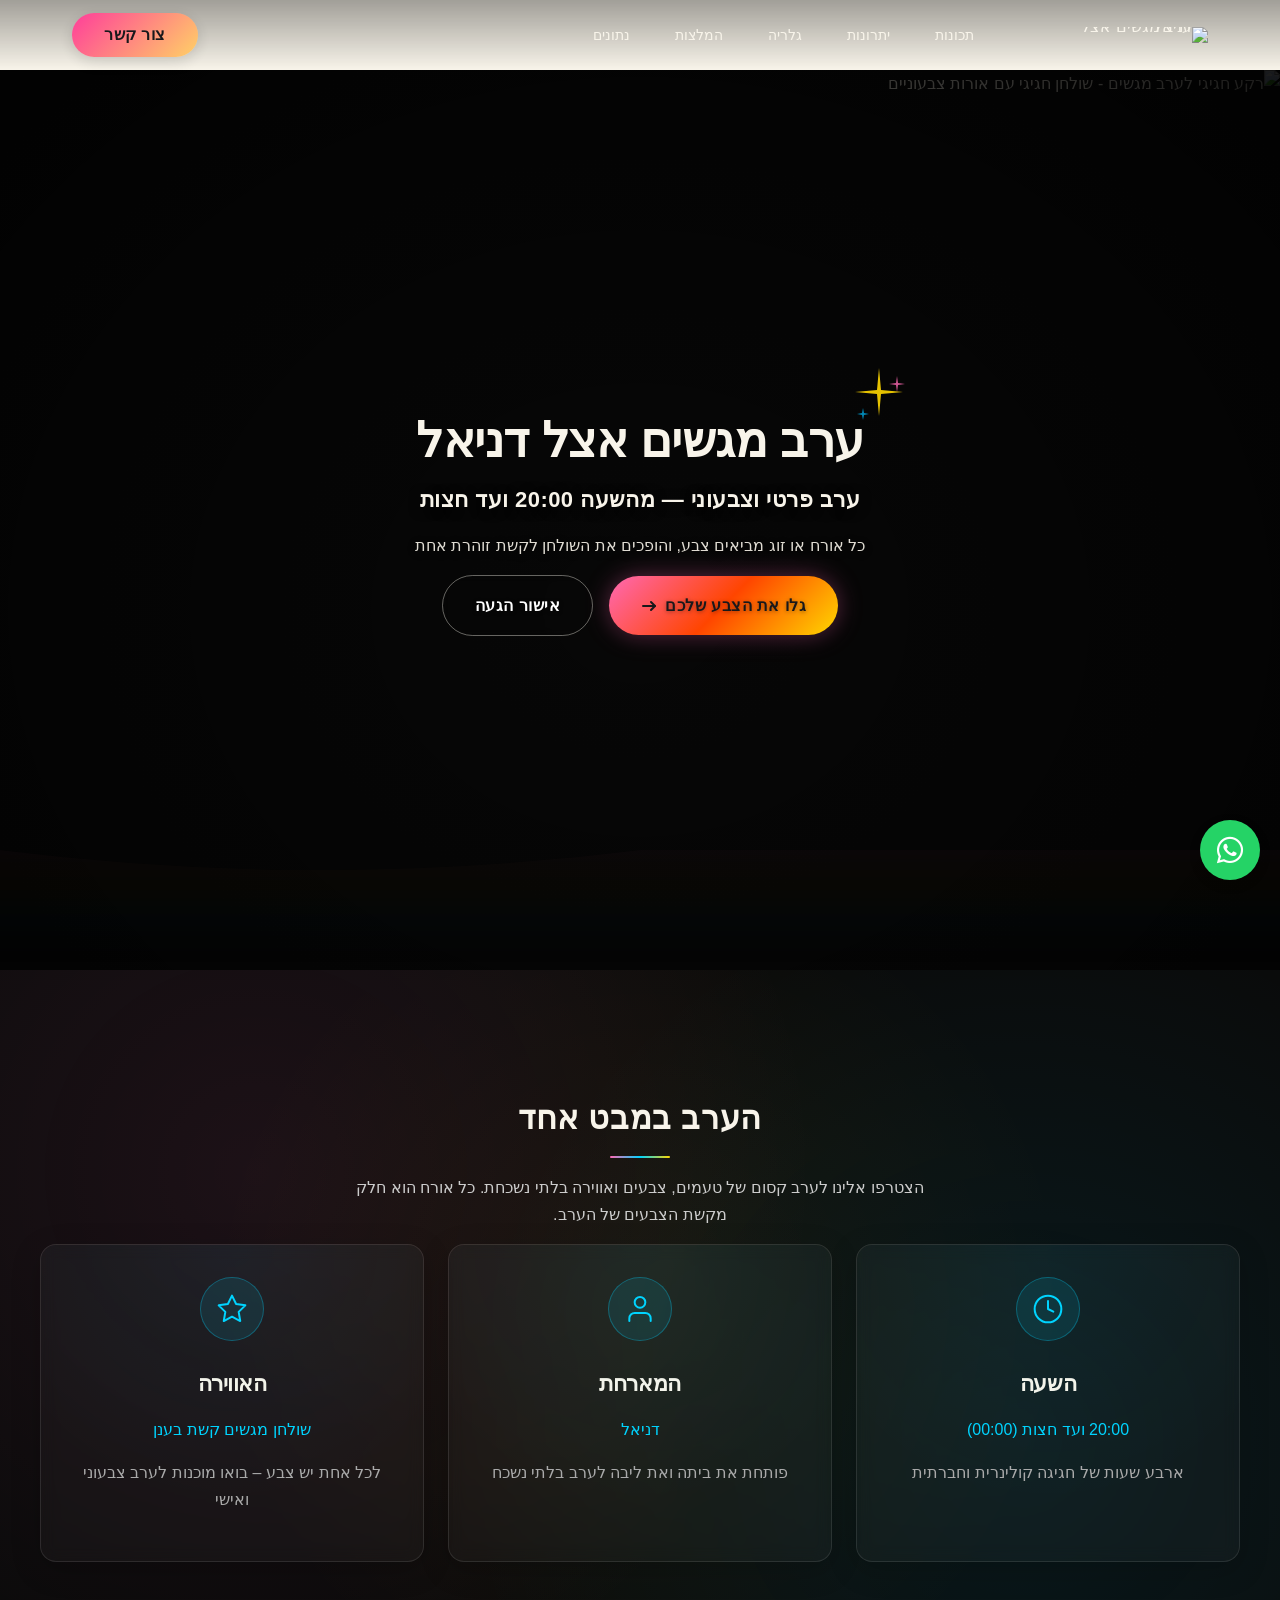
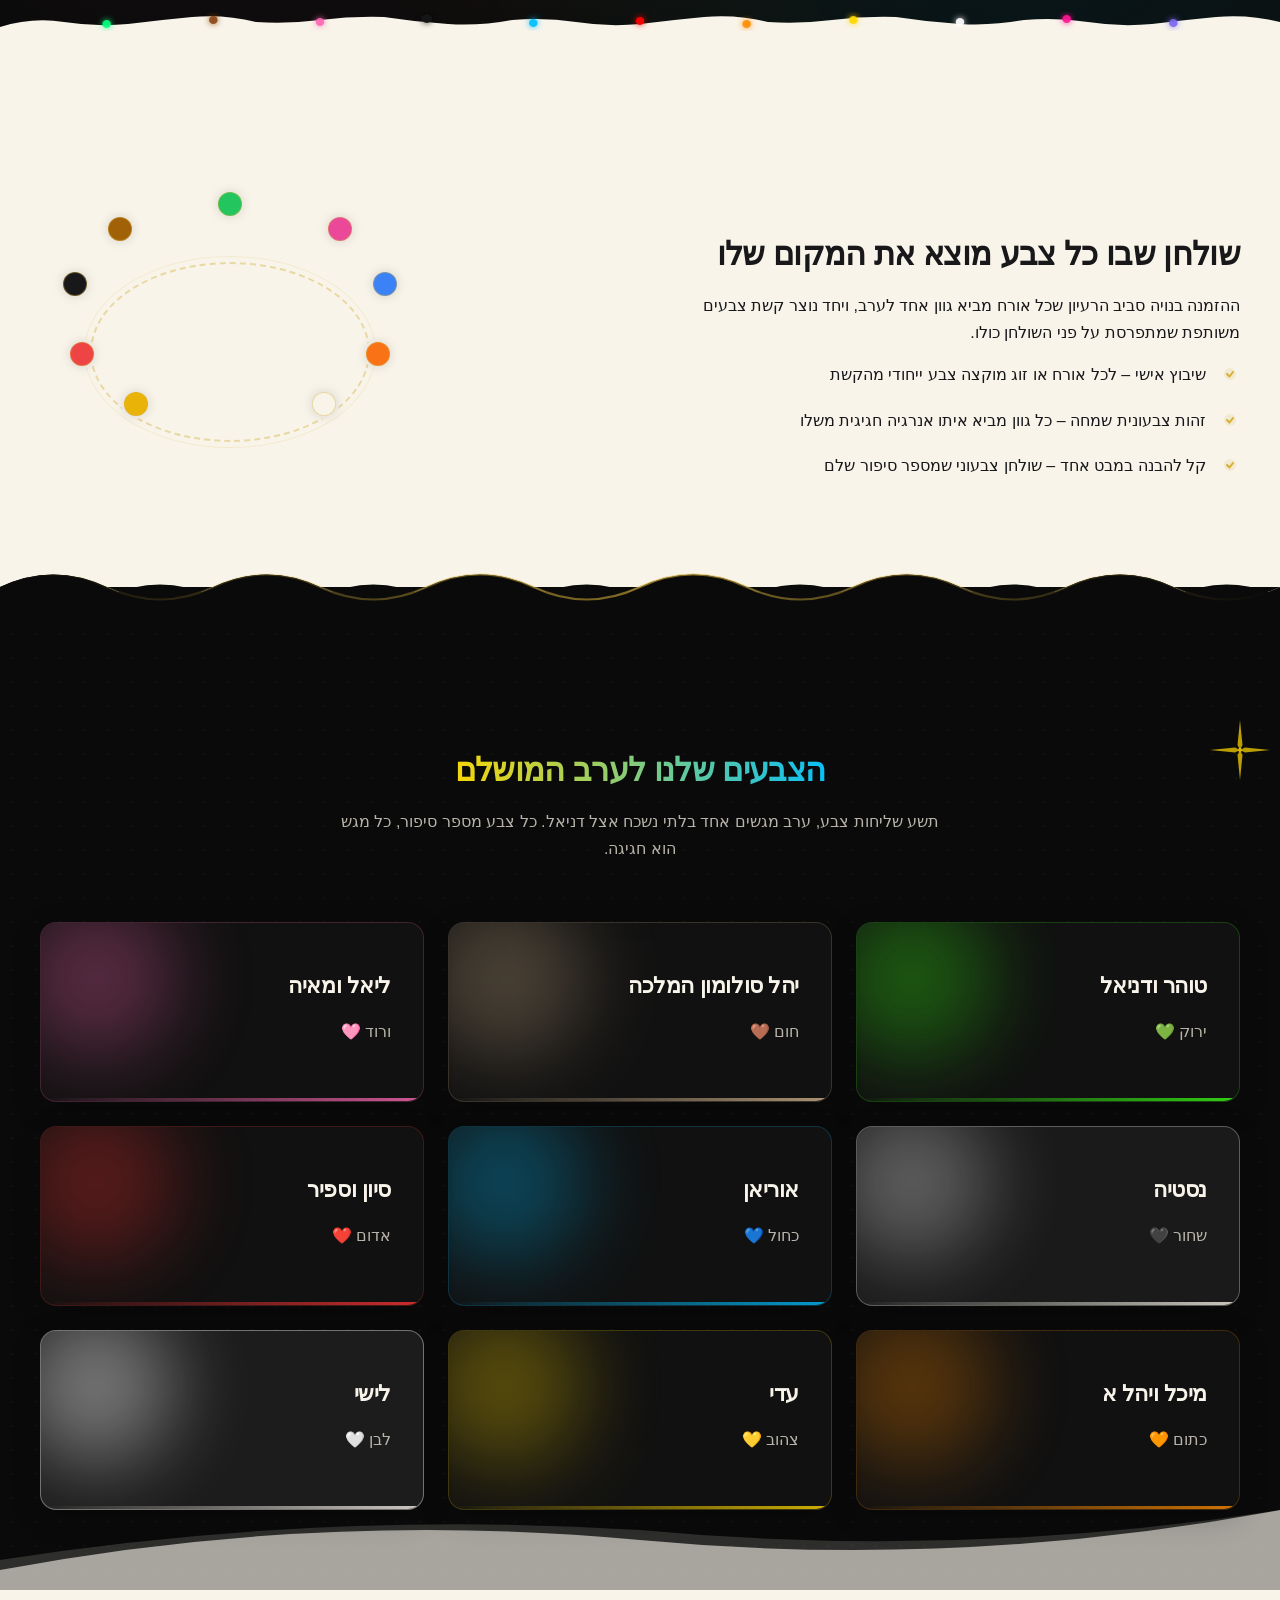
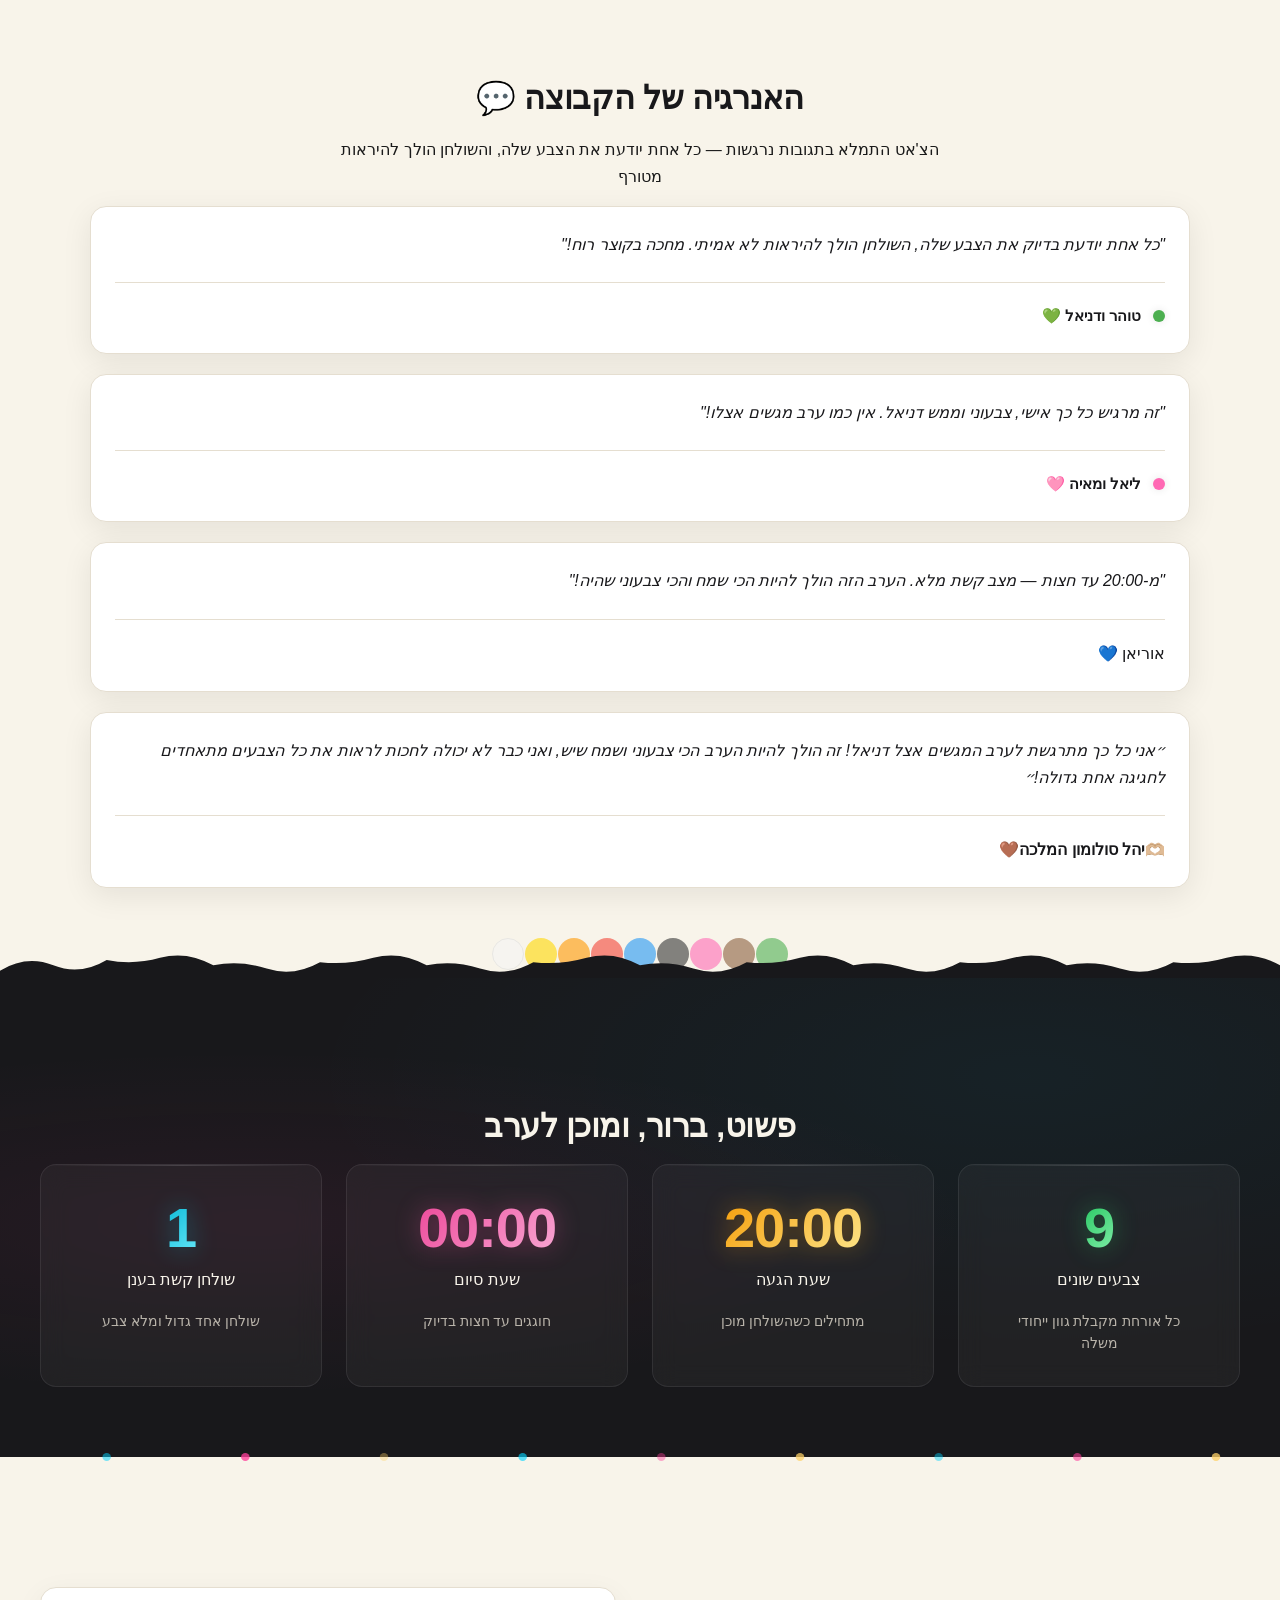
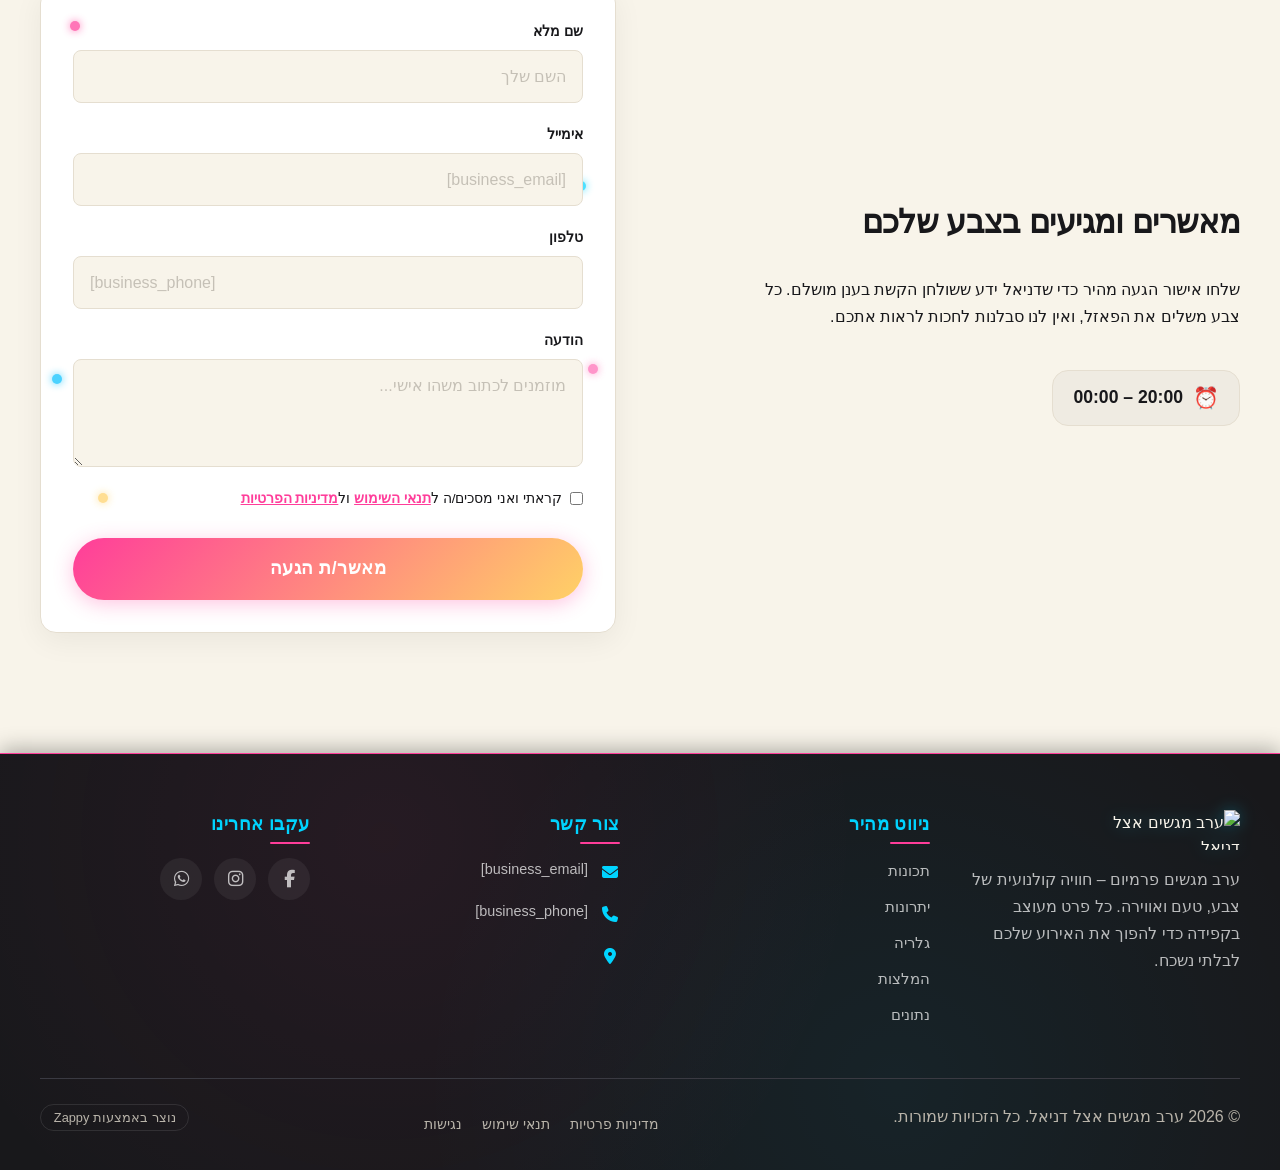
==== commit bf2e012a: "Background sync: Progressive GitHub Sync" ====
--- a/public/index.html
+++ b/public/index.html
@@ -1 +1 @@
-<!doctype html><html dir="rtl" lang="he"><head><meta charset="UTF-8"><meta content="width=device-width,initial-scale=1" name="viewport"><meta content="index, follow" name="robots"><title>הזמינו את עצמכם לערב צבעוני ובלתי נשכח — ערב מגשים אצל דניאל</title><meta content="גלו ערב מגשים פרטי וחגיגי אצל דניאל, עם אווירה קסומה מהשעה 20:00 ועד חצות. כל אורח מקבל צבע ייחודי משלו ליצירת חוויה אישית וסוחפת. היכנסו עכשיו לפרטים המלאים!" name="description"><meta content="ערב מגשים פרטי בישראל, הזמנה לערב מגשים אצל דניאל, private dinner invitation, ערב חברתי צבעוני, אירוע אישי עם צבעים" name="keywords"><link href="/assets/favicon.ico" rel="icon" type="image/x-icon"><link href="/assets/favicon-16x16.png" rel="icon" type="image/png" sizes="16x16"><link href="/assets/favicon-32x32.png" rel="icon" type="image/png" sizes="32x32"><link href="/assets/favicon-48x48.png" rel="icon" type="image/png" sizes="48x48"><link href="/assets/favicon-192x192.png" rel="icon" type="image/png" sizes="192x192"><link href="/assets/favicon-512x512.png" rel="icon" type="image/png" sizes="512x512"><link href="/assets/apple-touch-icon.png" rel="apple-touch-icon"><script>!function(){"use strict";var t="495218ef-2596-4891-81ad-e47de70244f2",e="https://api.zappy5.com/api/analytics/track",a=18e5,n=2592e6,o=!0,i=!0,r=!0;var s=function(){var e="zappy_visitor_"+t,a=null;try{if(a=localStorage.getItem(e)){var o=JSON.parse(a),i=Date.now();if(i-o.created<n)return o.lastSeen=i,localStorage.setItem(e,JSON.stringify(o)),o.id}}catch(t){console.warn("Zappy Analytics: LocalStorage not available")}var r="zv_"+Date.now()+"_"+Math.random().toString(36).substr(2,9);try{localStorage.setItem(e,JSON.stringify({id:r,created:Date.now(),lastSeen:Date.now()}))}catch(t){}return r}(),c=function(){var e="zappy_session_"+t,n=null;try{if(n=sessionStorage.getItem(e)){var o=JSON.parse(n),i=Date.now();if(i-o.timestamp<a)return o.timestamp=i,sessionStorage.setItem(e,JSON.stringify(o)),o.id}}catch(t){console.warn("Zappy Analytics: SessionStorage not available")}var r="zs_"+Date.now()+"_"+Math.random().toString(36).substr(2,9);try{sessionStorage.setItem(e,JSON.stringify({id:r,timestamp:Date.now()}))}catch(t){}return r}();function l(a,n){n=n||{};var o={website_id:t,event_type:a,page_path:window.location.pathname,referrer:document.referrer||"direct",visitor_id:s,session_id:c,metadata:n};if(navigator.sendBeacon){var i=new Blob([JSON.stringify(o)],{type:"application/json"});navigator.sendBeacon(e,i)}else fetch(e,{method:"POST",headers:{"Content-Type":"application/json"},body:JSON.stringify(o),keepalive:!0}).catch(function(t){console.warn("Zappy Analytics: Failed to track event",t)})}o&&l("pageview",{title:document.title,url:window.location.href}),i&&document.addEventListener("click",function(t){var e=t.target;if("BUTTON"===e.tagName||e.closest("button")){var a="BUTTON"===e.tagName?e:e.closest("button");l("click",{element:"button",text:a.textContent.trim().substring(0,100),id:a.id||null,class:a.className||null})}else if("A"===e.tagName||e.closest("a")){var n="A"===e.tagName?e:e.closest("a");l("navigation",{element:"link",text:n.textContent.trim().substring(0,100),href:n.href,external:n.hostname!==window.location.hostname})}},!0),r&&document.addEventListener("submit",function(t){var e=t.target;l("form_submit",{form_id:e.id||null,form_name:e.name||null,form_action:e.action||null,form_method:e.method||"GET"})},!0);var d=Date.now();window.addEventListener("beforeunload",function(){l("page_unload",{time_on_page:Math.floor((Date.now()-d)/1e3),page_path:window.location.pathname})}),window.zappyAnalytics={track:l,getVisitorId:function(){return s},getSessionId:function(){return c}}}()</script><meta content="הזמינו את עצמכם לערב צבעוני ובלתי נשכח — ערב מגשים אצל דניאל" property="og:title"><meta content="גלו ערב מגשים פרטי וחגיגי אצל דניאל, עם אווירה קסומה מהשעה 20:00 ועד חצות. כל אורח מקבל צבע ייחודי משלו ליצירת חוויה אישית וסוחפת. היכנסו עכשיו לפרטים המלאים!" property="og:description"><meta content="summary_large_image" name="twitter:card"><meta content="הזמינו את עצמכם לערב צבעוני ובלתי נשכח — ערב מגשים אצל דניאל" name="twitter:title"><meta content="גלו ערב מגשים פרטי וחגיגי אצל דניאל, עם אווירה קסומה מהשעה 20:00 ועד חצות. כל אורח מקבל צבע ייחודי משלו ליצירת חוויה אישית וסוחפת. היכנסו עכשיו לפרטים המלאים!" name="twitter:description"><meta content="website" property="og:type"><meta content="he_IL" property="og:locale"><link href="https://cdnjs.cloudflare.com/ajax/libs/font-awesome/6.4.0/css/all.min.css" rel="stylesheet"><style>.skip-link{position:absolute;top:0;left:0;transform:translateY(-200%);padding:12px 18px;background:var(--bg-dark,#1a1a1a);color:var(--text-light,#fff);font-weight:600;border-radius:0 0 8px 0;z-index:10000}.skip-link:focus{transform:none;outline:2px solid var(--ring,#fff);outline-offset:2px}:focus-visible{outline:2px solid var(--ring,currentColor);outline-offset:3px}</style><link href="/assets/favicon.ico" rel="icon" type="image/x-icon"><link href="/assets/favicon-16x16.png" rel="icon" type="image/png" sizes="16x16"><link href="/assets/favicon-32x32.png" rel="icon" type="image/png" sizes="32x32"><link href="/assets/favicon-48x48.png" rel="icon" type="image/png" sizes="48x48"><link href="/assets/favicon-192x192.png" rel="icon" type="image/png" sizes="192x192"><link href="/assets/favicon-512x512.png" rel="icon" type="image/png" sizes="512x512"><link href="/assets/apple-touch-icon.png" rel="apple-touch-icon"><link href="https://cdn.jsdelivr.net/npm/vanilla-cookieconsent@3/dist/cookieconsent.css" rel="stylesheet"><script src="https://cdn.jsdelivr.net/npm/vanilla-cookieconsent@3/dist/cookieconsent.umd.js"></script><script src="https://cdn.jsdelivr.net/gh/mickidum/acc_toolbar/acctoolbar/acctoolbar.min.js"></script><link href="/styles.css" rel="stylesheet"><script>window.ZAPPY_WEBSITE_ID="495218ef-2596-4891-81ad-e47de70244f2",window.ZAPPY_API_BASE="https://api.zappy5.com"</script><style id="zappy-dropdown-submenu-styles">#navMenu li:has(.sub-menu),.nav-menu li:has(.sub-menu),.navbar li:has(.sub-menu),nav li:has(.sub-menu){position:relative}#navMenu .sub-menu,.nav-menu .sub-menu,.navbar .sub-menu,nav .sub-menu{display:block!important;position:absolute!important;top:100%;left:0;min-width:220px;background:#fff;border-radius:8px;box-shadow:0 8px 25px rgba(0,0,0,.15);padding:8px 0;opacity:0;visibility:hidden;transform:translateY(10px);transition:all .3s ease;z-index:1000;list-style:none;pointer-events:none}#navMenu li:hover>.sub-menu,.nav-menu li:hover>.sub-menu,.navbar li:hover>.sub-menu,nav li:hover>.sub-menu{opacity:1!important;visibility:visible!important;transform:translateY(0)!important;pointer-events:auto!important}.sub-menu li{list-style:none;margin:0;padding:0}.sub-menu a{display:block!important;padding:10px 16px!important;color:var(--text-dark,#333)!important;font-weight:500;text-decoration:none;white-space:nowrap;transition:background-color .2s}.sub-menu .zappy-nav-child>a{padding-left:28px!important;font-size:.9em!important;opacity:.85!important}[dir=rtl] .sub-menu .zappy-nav-child>a,html[lang=ar] .sub-menu .zappy-nav-child>a,html[lang=he] .sub-menu .zappy-nav-child>a{padding-left:10px!important;padding-right:28px!important}.sub-menu .zappy-nav-parent>a{font-weight:600!important}.sub-menu a:hover{background-color:#f5f5f5}[dir=rtl] .nav-menu .sub-menu,[dir=rtl] .navbar .sub-menu,[dir=rtl] nav .sub-menu,html[lang=ar] .nav-menu .sub-menu,html[lang=ar] .navbar .sub-menu,html[lang=ar] nav .sub-menu,html[lang=he] .nav-menu .sub-menu,html[lang=he] .navbar .sub-menu,html[lang=he] nav .sub-menu{left:auto!important;right:0!important}.sub-menu:empty,.sub-menu:not(:has(li)):not(:has(> a)),.sub-menu:not(:has(li:not(.zappy-hidden-menu-item))):not(:has(> a)){display:none!important;opacity:0!important;visibility:hidden!important;pointer-events:none!important}li:has(.menu-group-title):hover>.sub-menu{opacity:1!important;visibility:visible!important;transform:translateY(0)!important;pointer-events:auto!important}#navMenu>li>.menu-group-title,.nav-menu>li>.menu-group-title{display:inline-block;padding:.5rem 1rem;cursor:default;user-select:none}@media (max-width:768px){#navMenu .sub-menu,.nav-menu .sub-menu,.navbar .sub-menu,nav .sub-menu{position:static!important;transform:none!important;box-shadow:none!important;background:0 0!important;max-height:0;overflow:hidden;opacity:0;visibility:hidden;transition:max-height .3s ease,opacity .3s ease;padding:0!important;border-radius:0!important}#navMenu .sub-menu.mobile-expanded,.nav-menu .sub-menu.mobile-expanded,.navbar .sub-menu.mobile-expanded{max-height:none!important;overflow-y:visible!important;opacity:1!important;visibility:visible!important;padding:8px 0 8px 16px!important}[dir=rtl] .sub-menu.mobile-expanded,html[lang=he] .sub-menu.mobile-expanded{padding:8px 16px 8px 0!important}#navMenu li:hover>.sub-menu,.nav-menu li:hover>.sub-menu,.navbar li:hover>.sub-menu,nav li:hover>.sub-menu{opacity:0;visibility:hidden;pointer-events:none}#navMenu li>.sub-menu.mobile-expanded,.nav-menu li>.sub-menu.mobile-expanded,.navbar li>.sub-menu.mobile-expanded,nav li>.sub-menu.mobile-expanded{opacity:1!important;visibility:visible!important;pointer-events:auto!important}#navMenu li:has(.sub-menu),.nav-menu li:has(.sub-menu),.navbar li:has(.sub-menu),nav li:has(.sub-menu){display:flex!important;flex-wrap:wrap!important;align-items:center!important;position:relative!important;min-height:44px!important}#navMenu li:has(.sub-menu)>a,.nav-menu li:has(.sub-menu)>a,.navbar li:has(.sub-menu)>a,nav li:has(.sub-menu)>a{flex:1!important;min-width:0!important}#navMenu li:has(.sub-menu)>.menu-group-title,.nav-menu li:has(.sub-menu)>.menu-group-title,.navbar li:has(.sub-menu)>.menu-group-title,nav li:has(.sub-menu)>.menu-group-title{flex:1!important;min-width:0!important;padding:0!important;line-height:inherit!important}#navMenu li:has(.sub-menu)>.sub-menu,.nav-menu li:has(.sub-menu)>.sub-menu,.navbar li:has(.sub-menu)>.sub-menu,nav li:has(.sub-menu)>.sub-menu{flex-basis:100%!important;width:100%!important}#navMenu li:has(.sub-menu)>a [class*=arrow],#navMenu li:has(.sub-menu)>a [class*=chevron],.nav-menu li:has(.sub-menu)>a .fa-angle-down,.nav-menu li:has(.sub-menu)>a .fa-chevron-down,.nav-menu li:has(.sub-menu)>a [class*=arrow],.nav-menu li:has(.sub-menu)>a [class*=chevron],nav li:has(.sub-menu)>a [class*=arrow],nav li:has(.sub-menu)>a [class*=chevron]{display:none!important;visibility:hidden!important}.mobile-submenu-toggle{display:flex!important;align-items:center!important;justify-content:center!important;width:44px!important;height:auto!important;background:0 0!important;border:none!important;cursor:pointer!important;color:var(--text-light)!important;position:static!important;flex-shrink:0!important;align-self:stretch!important;z-index:2!important;padding:0!important;margin:0!important}.mobile-submenu-toggle::after{content:''!important;width:0!important;height:0!important;border-left:6px solid transparent!important;border-right:6px solid transparent!important;border-top:7px solid currentColor!important;transition:transform .3s ease!important}.mobile-submenu-toggle.expanded::after{transform:rotate(180deg)!important}.sub-menu a{padding:10px 0!important;display:block!important;color:var(--text-light)!important;white-space:normal!important}.sub-menu .zappy-nav-child>a{padding-left:28px!important;font-size:.9em!important;opacity:.85!important}[dir=rtl] .sub-menu .zappy-nav-child>a,html[lang=ar] .sub-menu .zappy-nav-child>a,html[lang=he] .sub-menu .zappy-nav-child>a{padding-left:0!important;padding-right:28px!important}.sub-menu .zappy-nav-parent>a{font-weight:600!important}#navMenu.active,.nav-menu.active{max-width:100vw!important;overflow-x:hidden!important;box-sizing:border-box!important}.navbar .sub-menu li a,.zappy-products-dropdown .sub-menu a,nav.navbar .sub-menu li a{color:var(--text-light)!important}}@media (min-width:769px){.mobile-submenu-toggle{display:none!important}}</style><style id="zappy-widget-visibility">html[dir=rtl] .whatsapp-float{right:20px!important;left:auto!important}html:not([dir]) .whatsapp-float,html[dir=ltr] .whatsapp-float{left:20px!important;right:auto!important}html[dir=rtl] #mic-access-tool-general-button,html[dir=rtl] #mic-init-access-tool #mic-access-tool-general-button,html[dir=rtl] #mic-init-access-tool .mic-access-tool-general-button,html[dir=rtl] ._access-icon,html[dir=rtl] .mic-access-tool-general-button{left:20px!important;right:auto!important}html:not([dir]) #mic-access-tool-general-button,html:not([dir]) #mic-init-access-tool #mic-access-tool-general-button,html:not([dir]) #mic-init-access-tool .mic-access-tool-general-button,html:not([dir]) ._access-icon,html:not([dir]) .mic-access-tool-general-button,html[dir=ltr] #mic-access-tool-general-button,html[dir=ltr] #mic-init-access-tool #mic-access-tool-general-button,html[dir=ltr] #mic-init-access-tool .mic-access-tool-general-button,html[dir=ltr] ._access-icon,html[dir=ltr] .mic-access-tool-general-button{right:20px!important;left:auto!important}@media (max-width:768px){.whatsapp-float{display:flex!important}}@media (min-width:769px){.whatsapp-float{display:flex!important}}@media (max-width:768px){#mic-access-tool-general-button,#mic-init-access-tool #mic-access-tool-general-button,#mic-init-access-tool .mic-access-tool-general-button,._access-icon,.mic-access-tool-general-button{display:flex!important;visibility:visible!important;opacity:1!important;pointer-events:auto!important}#mic-access-tool-box.opened-mic-access-tool,#mic-init-access-tool #mic-access-tool-box.opened-mic-access-tool,.mic-access-tool-box.opened-mic-access-tool{visibility:visible!important;opacity:1!important;pointer-events:auto!important}}@media (min-width:769px){#mic-access-tool-general-button,#mic-init-access-tool #mic-access-tool-general-button,#mic-init-access-tool .mic-access-tool-general-button,._access-icon,.mic-access-tool-general-button{display:flex!important;visibility:visible!important;opacity:1!important;pointer-events:auto!important}#mic-access-tool-box.opened-mic-access-tool,#mic-init-access-tool #mic-access-tool-box.opened-mic-access-tool,.mic-access-tool-box.opened-mic-access-tool{visibility:visible!important;opacity:1!important;pointer-events:auto!important}}</style></head><body><a href="#main" class="skip-link">דלג לתוכן הראשי</a><nav class="navbar" dir="rtl"><button class="mobile-toggle" aria-label="Menu" id="mobileToggle"><svg viewBox="0 0 24 24" fill="none" height="24" width="24" class="hamburger-icon"><path d="M3 12h18M3 6h18M3 18h18" stroke="currentColor" stroke-width="2" stroke-linecap="round"></path></svg> <svg viewBox="0 0 24 24" fill="none" height="24" width="24" class="close-icon" style="display:none"><path d="M18 6L6 18M6 6l12 12" stroke="currentColor" stroke-width="2" stroke-linecap="round"></path></svg></button> <button class="phone-header-btn" aria-label="Call" data-phone="[business_phone]"><svg viewBox="0 0 24 24" fill="currentColor" height="20" width="20"><path d="M22 16.92v3a2 2 0 0 1-2.18 2 19.79 19.79 0 0 1-8.63-3.07 19.5 19.5 0 0 1-6-6 19.79 19.79 0 0 1-3.07-8.67A2 2 0 0 1 4.11 2h3a2 2 0 0 1 2 1.72 12.84 12.84 0 0 0 .7 2.81 2 2 0 0 1-.45 2.11L8.09 9.91a16 16 0 0 0 6 6l1.27-1.27a2 2 0 0 1 2.11-.45 12.84 12.84 0 0 0 2.81.7A2 2 0 0 1 22 16.92z"></path></svg></button><div class="nav-container"><div class="nav-right-group"><div class="nav-brand"><a href="/" class="logo-link"><img alt="ערב מגשים אצל דניאל" class="logo" src="/assets/site-----image-1.webp"></a></div><ul class="nav-menu" id="navMenu"><li><a href="#features">תכונות</a></li><li><a href="#benefits">יתרונות</a></li><li><a href="#gallery">גלריה</a></li><li><a href="#testimonials">המלצות</a></li><li><a href="#stats">נתונים</a></li><li class="mobile-contact-link nav-cta-mobile-item"><a href="#contact" class="nav-cta-btn">צור קשר</a></li></ul></div><div class="nav-cta-container"><a href="#contact" class="nav-cta-btn">צור קשר</a></div></div></nav><script>window.addEventListener("load",function(){const e=document.querySelector(".navbar, nav, header");if(!e)return void console.log("[Navbar] Navbar element not found");let t=document.getElementById("mobileToggle")||document.querySelector(".mobile-toggle")||document.querySelector(".hamburger")||document.querySelector(".hamburger-menu")||document.querySelector(".menu-toggle")||document.querySelector(".burger-menu")||document.querySelector('[aria-label="Menu"]')||document.querySelector('[aria-label="תפריט"]');const o=document.querySelector(".phone-header-btn"),n=window.getComputedStyle(e);let r=n.backgroundColor;if(console.log("[Navbar] Initial navbar background:",r),"transparent"===r||"rgba(0, 0, 0, 0)"===r||r.startsWith("rgba")&&r.includes(", 0)")){const e=n.backgroundImage;if(e&&"none"!==e)console.log("[Navbar] Navbar has background image/gradient, using dark text"),r="rgb(240, 240, 240)";else{const e=window.getComputedStyle(document.body).backgroundColor;console.log("[Navbar] Navbar transparent, using body background:",e),r=e}}const a=r.match(/\d+/g);if(a&&a.length>=3){const e=(.299*parseInt(a[0])+.587*parseInt(a[1])+.114*parseInt(a[2]))/255;console.log("[Navbar] Mobile button colors preserved from Claude CSS (luminance:",e.toFixed(2)+")");const n=document.createElement("style");n.id="zappy-mobile-nav-fix";document.documentElement.lang;document.documentElement.dir,n.textContent='\n        /* Hide mobile buttons on desktop, show only on mobile */\n        @media (min-width: 769px) {\n          .mobile-toggle,\n          .phone-header-btn {\n            display: none !important;\n          }\n        }\n        \n        /* Show and position mobile buttons correctly on mobile */\n        @media (max-width: 768px) {\n          .navbar,\n          nav.navbar {\n            min-height: 70px !important;\n          }\n\n          .mobile-toggle,\n          .phone-header-btn {\n            position: absolute !important;\n            top: 0 !important;\n            bottom: 0 !important;\n            margin-top: auto !important;\n            margin-bottom: auto !important;\n            transform: none !important;\n            z-index: 1001 !important;\n            display: flex !important;\n            align-items: center !important;\n            justify-content: center !important;\n            width: 36px !important;\n            height: 36px !important;\n            border-radius: 50% !important;\n            border: none !important;\n            cursor: pointer !important;\n            padding: 6px !important;\n            background: none !important;\n            color: var(--nav-text, var(--text-light)) !important;\n            touch-action: manipulation !important;\n            -webkit-tap-highlight-color: transparent !important;\n          }\n\n          html[data-zappy-site-type="ecommerce"] .phone-header-btn,\n          body[data-zappy-site-type="ecommerce"] .phone-header-btn,\n          html[data-zappy-site-type="ecommerce"] header .phone-header-btn,\n          html[data-zappy-site-type="ecommerce"] nav .phone-header-btn {\n            display: none !important;\n            visibility: hidden !important;\n            width: 0 !important;\n            height: 0 !important;\n            min-width: 0 !important;\n            overflow: hidden !important;\n          }\n          \n          /* LTR positioning (default): hamburger LEFT, phone RIGHT */\n          html:not([dir="rtl"]):not([lang="he"]):not([lang="ar"]) .mobile-toggle,\n          html[dir="ltr"] .mobile-toggle {\n            left: 12px !important;\n            right: auto !important;\n          }\n          html:not([dir="rtl"]):not([lang="he"]):not([lang="ar"]) .phone-header-btn,\n          html[dir="ltr"] .phone-header-btn {\n            right: 12px !important;\n            left: auto !important;\n          }\n          \n          /* RTL positioning: hamburger RIGHT, phone LEFT */\n          html[dir="rtl"] .mobile-toggle,\n          html[lang="he"] .mobile-toggle,\n          html[lang="ar"] .mobile-toggle {\n            right: 12px !important;\n            left: auto !important;\n          }\n          html[dir="rtl"] .phone-header-btn,\n          html[lang="he"] .phone-header-btn,\n          html[lang="ar"] .phone-header-btn {\n            left: 12px !important;\n            right: auto !important;\n          }\n          \n          /* CRITICAL: Ensure nav-container has min-height on mobile */\n          /* All children are positioned absolutely/fixed on mobile, so height:auto collapses to 0 */\n          .nav-container {\n            min-height: 70px !important;\n            position: relative !important;\n          }\n          \n          /* Ensure SVG icons are properly sized and inherit color */\n          .mobile-toggle svg,\n          .phone-header-btn svg {\n            width: 24px !important;\n            height: 24px !important;\n            /* Don\'t force display - let JavaScript control hamburger/close toggle */\n          }\n          \n          /* Reset nav-cta-container on mobile - remove desktop box-shadow/padding */\n          /* that creates a visible ghost box when CTA button is hidden */\n          .nav-cta-container {\n            box-shadow: none !important;\n            padding: 0 !important;\n          }\n          \n          /* Hide nav-cta-container entirely on mobile when there\'s no lang-switcher */\n          /* (only the CTA button is inside, and it\'s hidden on mobile) */\n          .nav-cta-container:not(:has(.lang-switcher)) {\n            display: none !important;\n          }\n          \n          /* CRITICAL: Prevent hero image fade gradient from bleeding over headline text */\n          /* The .image-fade-gradient has bottom: -30px (extends below parent) */\n          /* On mobile stacked layout, this overlaps the h1 text below the image */\n          .hero-image-column {\n            overflow: hidden !important;\n          }\n          .image-fade-gradient {\n            bottom: 0 !important;\n          }\n          \n          /* Hide desktop language switcher on mobile - hamburger menu handles it */\n          /* High specificity to override stored CSS */\n          .lang-switcher,\n          .nav-cta-container .lang-switcher,\n          .nav-container .lang-switcher,\n          .navbar .lang-switcher,\n          .navbar .nav-cta-container .lang-switcher {\n            display: none !important;\n          }\n        }\n      ';const r=document.getElementById("zappy-mobile-nav-fix");r&&r.remove(),document.head.appendChild(n),console.log("[Navbar] Critical CSS injected for mobile nav positioning");const i=window.innerWidth<=768;if(t){const e=t.querySelector(".hamburger-icon"),o=t.querySelector(".close-icon");e&&(e.style.setProperty("width","24px","important"),e.style.setProperty("height","24px","important"),e.style.setProperty("display","block","important")),o&&(o.style.setProperty("width","24px","important"),o.style.setProperty("height","24px","important"),o.style.setProperty("display","none","important")),i?(t.style.setProperty("position","absolute","important"),t.style.setProperty("top","0","important"),t.style.setProperty("bottom","0","important"),t.style.setProperty("margin-top","auto","important"),t.style.setProperty("margin-bottom","auto","important"),t.style.setProperty("transform","none","important"),t.style.setProperty("z-index","1001","important"),t.style.removeProperty("left"),t.style.removeProperty("right"),console.log("[Navbar] Mobile toggle positioning applied (mobile viewport)")):(t.style.removeProperty("position"),t.style.removeProperty("top"),t.style.removeProperty("transform"),t.style.removeProperty("z-index"),t.style.removeProperty("left"),t.style.removeProperty("right"),console.log("[Navbar] Desktop viewport - cleared mobile toggle inline positioning"))}if(o){const e=o.querySelector("svg");e&&(e.style.width="24px",e.style.height="24px",e.setAttribute("width","24"),e.setAttribute("height","24")),i?(o.style.setProperty("position","absolute","important"),o.style.setProperty("top","0","important"),o.style.setProperty("bottom","0","important"),o.style.setProperty("margin-top","auto","important"),o.style.setProperty("margin-bottom","auto","important"),o.style.setProperty("transform","none","important"),o.style.setProperty("z-index","1001","important"),o.style.removeProperty("left"),o.style.removeProperty("right"),console.log("[Navbar] Phone button positioning applied (mobile viewport)")):(o.style.removeProperty("position"),o.style.removeProperty("top"),o.style.removeProperty("transform"),o.style.removeProperty("z-index"),o.style.removeProperty("left"),o.style.removeProperty("right"),console.log("[Navbar] Desktop viewport - cleared phone button inline positioning"))}}else console.log("[Navbar] Could not parse background color:",r);t=document.getElementById("mobileToggle")||document.querySelector(".mobile-toggle")||document.querySelector(".hamburger")||document.querySelector(".hamburger-menu")||document.querySelector(".menu-toggle")||document.querySelector(".burger-menu")||document.querySelector('[aria-label="Menu"]')||document.querySelector('[aria-label="תפריט"]');const i=document.getElementById("navMenu")||document.querySelector(".nav-menu")||document.querySelector(".nav-links")||document.querySelector("nav ul:not(.submenu)");if(!t||!i)return void console.log("[Navbar] Mobile toggle or menu not found:",{toggle:!!t,menu:!!i});i.id||(i.id="navMenu"),console.log("[Navbar] Initializing mobile menu...");const l=t.cloneNode(!0);t.parentNode.replaceChild(l,t);var s=0;function p(e){var t=Date.now();t-s<300||(s=t,function(e){e.preventDefault(),e.stopPropagation();const t=l.querySelector(".hamburger-icon"),o=l.querySelector(".close-icon");i.classList.contains("active")?(i.classList.remove("active"),t&&t.style.setProperty("display","block","important"),o&&o.style.setProperty("display","none","important"),document.body.style.overflow="",document.body.classList.remove("menu-open"),console.log("[Navbar] Menu closed")):(i.classList.add("active"),t&&t.style.setProperty("display","none","important"),o&&o.style.setProperty("display","block","important"),document.body.style.overflow="hidden",document.body.classList.add("menu-open"),console.log("[Navbar] Menu opened"))}(e))}l.addEventListener("click",p),l.addEventListener("touchend",p),document.addEventListener("keydown",function(e){if(("Escape"===e.key||"Esc"===e.key)&&i.classList.contains("active")){const e=l.querySelector(".hamburger-icon"),t=l.querySelector(".close-icon");i.classList.remove("active"),e&&e.style.setProperty("display","block","important"),t&&t.style.setProperty("display","none","important"),document.body.style.overflow="",document.body.classList.remove("menu-open"),console.log("[Navbar] Menu closed (Escape)")}}),i.querySelectorAll("a").forEach(function(e){e.addEventListener("click",function(){if("#"===this.getAttribute("href"))return;const e=l.querySelector(".hamburger-icon"),t=l.querySelector(".close-icon");i.classList.remove("active"),e&&e.style.setProperty("display","block","important"),t&&t.style.setProperty("display","none","important"),document.body.style.overflow="",document.body.classList.remove("menu-open"),console.log("[Navbar] Menu closed (link clicked)")})});var m=i.querySelectorAll(".dropdown-toggle");m.forEach(function(e){e.addEventListener("click",function(e){e.preventDefault(),e.stopPropagation();var t=this.closest(".nav-dropdown");t&&(t.parentNode.querySelectorAll(".nav-dropdown.open").forEach(function(e){e!==t&&e.classList.remove("open")}),t.classList.toggle("open"),console.log("[Navbar] Dropdown toggled:",t.classList.contains("open")?"open":"closed"))})}),document.addEventListener("click",function(e){e.target.closest(".nav-dropdown")||document.querySelectorAll(".nav-dropdown.open").forEach(function(e){e.classList.remove("open")})}),console.log("[Navbar] Dropdown handlers initialized for "+m.length+" dropdowns"),o&&o.addEventListener("click",function(){const e=document.querySelectorAll('a[href^="tel:"]'),t=e.length>0?e[0].getAttribute("href").replace("tel:",""):"[business_phone]";window.location.href="tel:"+t,console.log("[Navbar] Phone button clicked")}),console.log("[Navbar] Mobile menu initialized successfully")})</script><main id="main"><section class="index-hero-section" data-band-index="0" data-layout-spec="בית-hero" id="hero" data-hero-type="fullscreen-scrim" data-zappy-bg-overlay-color="#000000" data-zappy-bg-overlay-opacity="100"><div style="position:absolute !important;top:0px !important;left:0px !important;width:100% !important;height:100% !important;max-width:none !important;margin-left:0px !important;margin-right:0px !important;z-index:1 !important;overflow:hidden !important" data-element-id="img-1783061997136-izgixrrsp" data-element-type="image" data-zappy-wrapper-margins-applied="true" data-zappy-zoom-clip="true" data-zappy-zoom-wrapper="true" data-zappy-zoom-wrapper-align="center" data-zappy-zoom-wrapper-width-mode="full"><img alt="רקע חגיגי לערב מגשים - שולחן חגיגי עם אורות צבעוניים" class="hero-bg-image" src="/assets/site-index-hero-image-1.webp" data-element-id="img-1783061997136-izgixrrsp" data-element-type="image" data-context="Abstract dark festive table surface with subtle glowing tray outlines, soft reflections, scattered rainbow light dots (pink, gold, cyan, green, red, blue, yellow, orange, purple, white), and a midnight celebration mood. Cinematic depth of field, premium dark charcoal background, warm bokeh effect." data-hero-background="true" data-hero-bg="true" data-placeholder="index-hero-image-1" data-zappy-hero-img-base-blend="normal" data-zappy-hero-img-base-opacity="1" data-zappy-object-position="43% 72%" data-zappy-zoom="1.5" fetchpriority="high" height="600" loading="eager" style="object-position:43% 72% !important;pointer-events:auto !important;margin:0px !important;position:absolute !important;left:-162.938301% !important;top:-36% !important;width:478.926282% !important;height:150% !important;max-width:none !important;max-height:none !important;display:block !important;object-fit:cover !important" width="1200"></div><div class="hero-scrim" style="opacity:1" aria-hidden="true" data-zappy-gradient-scrim="true" data-zappy-scrim-base-opacity="85"></div><div class="hero-divider-wrapper" aria-hidden="true"><svg viewBox="0 0 1200 120" xmlns="http://www.w3.org/2000/svg" aria-hidden="true" data-no-icon-edit="true" preserveAspectRatio="none"><defs><linearGradient id="dividerGlow" x1="0%" x2="0%" y1="0%" y2="100%"><stop offset="0%" stop-color="#FF69B4" stop-opacity="0.6"></stop><stop offset="30%" stop-color="#FFD700" stop-opacity="0.4"></stop><stop offset="60%" stop-color="#00BFFF" stop-opacity="0.3"></stop><stop offset="100%" stop-color="#0A0A0A" stop-opacity="0"></stop></linearGradient><mask id="dividerMask"><path d="M0,0 Q300,40 600,0 T1200,0 L1200,120 L0,120 Z" fill="#0A0A0A"></path></mask></defs><rect fill="url(#dividerGlow)" height="120" mask="url(#dividerMask)" width="1200" x="0" y="0"></rect></svg></div><div class="hero-overlay"><div class="hero-deco-sparkle" aria-hidden="true"><svg viewBox="0 0 60 60" fill="none" height="60" width="60" xmlns="http://www.w3.org/2000/svg"><path d="M30 4L32 26L54 28L32 30L30 52L28 30L6 28L28 26L30 4Z" fill="#FFD700" opacity="0.9"></path><path d="M48 12L49 19L56 20L49 21L48 28L47 21L40 20L47 19L48 12Z" fill="#FF69B4" opacity="0.8"></path><path d="M14 44L15 49L20 50L15 51L14 56L13 51L8 50L13 49L14 44Z" fill="#00BFFF" opacity="0.7"></path></svg></div><h1 class="hero-title">ערב מגשים אצל דניאל</h1><h3 class="hero-subtitle">ערב פרטי וצבעוני — מהשעה 20:00 ועד חצות</h3><p class="hero-description">כל אורח או זוג מביאים צבע, והופכים את השולחן לקשת זוהרת אחת</p><div class="hero-cta-group"><a href="#colors" class="hero-cta hero-cta-primary" style="color:rgb(24, 24, 27) !important"><span>גלו את הצבע שלכם</span> <svg viewBox="0 0 16 16" fill="none" height="16" width="16" data-element-type="icon" data-icon-type="svg" xmlns="http://www.w3.org/2000/svg" aria-hidden="true" data-element-id="icon-1783061997136-989det8cz"><path d="M10 4L14 8L10 12" stroke="currentColor" stroke-width="2" stroke-linecap="round" stroke-linejoin="round"></path><path d="M14 8H2" stroke="currentColor" stroke-width="2" stroke-linecap="round" stroke-linejoin="round"></path></svg> </a><a href="#rsvp" class="hero-cta hero-cta-secondary"><span>אישור הגעה</span></a></div></div></section><section class="index-features-section" data-band-index="1" data-layout-spec="בית-features" id="features" dir="rtl"><div class="index-features-section__container"><h2 class="index-features-section__title">הערב במבט אחד</h2><p class="index-features-section__subtitle">הצטרפו אלינו לערב קסום של טעמים, צבעים ואווירה בלתי נשכחת. כל אורח הוא חלק מקשת הצבעים של הערב.</p><div class="index-features-section__grid"><div class="index-features-section__card" data-grid-item-index="0"><div class="index-features-section__card-icon"><svg viewBox="0 0 24 24" fill="none" height="32" width="32" data-element-type="icon" data-icon-type="svg" stroke="currentColor" stroke-linecap="round" stroke-linejoin="round" stroke-width="1.5"><circle cx="12" cy="12" r="10"></circle><polyline points="12 6 12 12 16 14"></polyline></svg></div><div class="index-features-section__card-content"><h3 class="index-features-section__card-title">השעה</h3><p class="index-features-section__card-text">20:00 ועד חצות (00:00)</p><p class="index-features-section__card-desc">ארבע שעות של חגיגה קולינרית וחברתית</p></div><div class="index-features-section__card-glow"></div></div><div class="index-features-section__card" data-grid-item-index="1"><div class="index-features-section__card-icon"><svg viewBox="0 0 24 24" fill="none" height="32" width="32" data-element-type="icon" data-icon-type="svg" stroke="currentColor" stroke-linecap="round" stroke-linejoin="round" stroke-width="1.5"><path d="M20 21v-2a4 4 0 0 0-4-4H8a4 4 0 0 0-4 4v2"></path><circle cx="12" cy="7" r="4"></circle></svg></div><div class="index-features-section__card-content"><h3 class="index-features-section__card-title">המארחת</h3><p class="index-features-section__card-text">דניאל</p><p class="index-features-section__card-desc">פותחת את ביתה ואת ליבה לערב בלתי נשכח</p></div><div class="index-features-section__card-glow"></div></div><div class="index-features-section__card" data-grid-item-index="2"><div class="index-features-section__card-icon"><svg viewBox="0 0 24 24" fill="none" height="32" width="32" data-element-type="icon" data-icon-type="svg" stroke="currentColor" stroke-linecap="round" stroke-linejoin="round" stroke-width="1.5"><path d="M12 2l3.09 6.26L22 9.27l-5 4.87 1.18 6.88L12 17.77l-6.18 3.25L7 14.14 2 9.27l6.91-1.01L12 2z"></path></svg></div><div class="index-features-section__card-content"><h3 class="index-features-section__card-title">האווירה</h3><p class="index-features-section__card-text">שולחן מגשים קשת בענן</p><p class="index-features-section__card-desc">לכל אחת יש צבע – בואו מוכנות לערב צבעוני ואישי</p></div><div class="index-features-section__card-glow"></div></div></div></div><div class="index-features-section__divider-wrapper"><svg viewBox="0 0 1200 60" xmlns="http://www.w3.org/2000/svg" aria-hidden="true" data-no-icon-edit="true" preserveAspectRatio="none"><defs><filter height="140%" id="glow-chips" width="140%" x="-20%" y="-20%"><feGaussianBlur result="blur" stdDeviation="3"></feGaussianBlur><feMerge><feMergeNode in="blur"></feMergeNode><feMergeNode in="SourceGraphic"></feMergeNode></feMerge></filter></defs><path d="M0,60 L0,45 Q30,35 60,40 T120,42 Q150,38 180,35 T240,40 Q270,42 300,38 T360,35 Q390,40 420,42 T480,38 Q510,35 540,40 T600,42 Q630,38 660,35 T720,40 Q750,42 780,38 T840,35 Q870,40 900,42 T960,38 Q990,35 1020,40 T1080,42 Q1110,38 1140,35 T1200,40 L1200,60 Z" fill="var(--bg-light)"></path><g filter="url(#glow-chips)"><circle cx="100" cy="42" r="4" fill="#00FF7F" opacity="0.9"></circle><circle cx="200" cy="38" r="4" fill="#8B4513" opacity="0.9"></circle><circle cx="300" cy="40" r="4" fill="#FF69B4" opacity="0.9"></circle><circle cx="400" cy="37" r="4" fill="#1A1A1A" opacity="0.9"></circle><circle cx="500" cy="41" r="4" fill="#00BFFF" opacity="0.9"></circle><circle cx="600" cy="39" r="4" fill="#FF0000" opacity="0.9"></circle><circle cx="700" cy="42" r="4" fill="#FF8C00" opacity="0.9"></circle><circle cx="800" cy="38" r="4" fill="#FFD700" opacity="0.9"></circle><circle cx="900" cy="40" r="4" fill="#FFFFFF" opacity="0.9"></circle><circle cx="1000" cy="37" r="4" fill="#FF1493" opacity="0.9"></circle><circle cx="1100" cy="41" r="4" fill="#7B68EE" opacity="0.9"></circle></g></svg></div></section><section class="index-benefits-section" data-band-index="2" data-layout-spec="בית-benefits" id="benefits"><div class="index-benefits-section__container"><div class="index-benefits-section__content"><h2 class="index-benefits-section__title">שולחן שבו כל צבע מוצא את המקום שלו</h2><p class="index-benefits-section__description">ההזמנה בנויה סביב הרעיון שכל אורח מביא גוון אחד לערב, ויחד נוצר קשת צבעים משותפת שמתפרסת על פני השולחן כולו.</p><ul class="index-benefits-section__bullets"><li class="index-benefits-section__bullet"><span class="index-benefits-section__bullet-icon" aria-hidden="true"><svg viewBox="0 0 20 20" fill="none" height="20" width="20" data-element-type="icon" data-icon-type="svg" xmlns="http://www.w3.org/2000/svg"><circle cx="10" cy="10" r="6" fill="currentColor" opacity="0.15"></circle><path d="M7 10L9.5 12.5L13 8" stroke="currentColor" stroke-width="2" stroke-linecap="round" stroke-linejoin="round"></path></svg> </span><span class="index-benefits-section__bullet-text">שיבוץ אישי – לכל אורח או זוג מוקצה צבע ייחודי מהקשת</span></li><li class="index-benefits-section__bullet"><span class="index-benefits-section__bullet-icon" aria-hidden="true"><svg viewBox="0 0 20 20" fill="none" height="20" width="20" data-element-type="icon" data-icon-type="svg" xmlns="http://www.w3.org/2000/svg"><circle cx="10" cy="10" r="6" fill="currentColor" opacity="0.15"></circle><path d="M7 10L9.5 12.5L13 8" stroke="currentColor" stroke-width="2" stroke-linecap="round" stroke-linejoin="round"></path></svg> </span><span class="index-benefits-section__bullet-text">זהות צבעונית שמחה – כל גוון מביא איתו אנרגיה חגיגית משלו</span></li><li class="index-benefits-section__bullet"><span class="index-benefits-section__bullet-icon" aria-hidden="true"><svg viewBox="0 0 20 20" fill="none" height="20" width="20" data-element-type="icon" data-icon-type="svg" xmlns="http://www.w3.org/2000/svg"><circle cx="10" cy="10" r="6" fill="currentColor" opacity="0.15"></circle><path d="M7 10L9.5 12.5L13 8" stroke="currentColor" stroke-width="2" stroke-linecap="round" stroke-linejoin="round"></path></svg> </span><span class="index-benefits-section__bullet-text">קל להבנה במבט אחד – שולחן צבעוני שמספר סיפור שלם</span></li></ul></div><div class="index-benefits-section__platter" aria-hidden="true"><div class="index-benefits-section__platter-oval"></div><div class="index-benefits-section__dot index-benefits-section__dot--1" style="--dot-color:#22C55E"></div><div class="index-benefits-section__dot index-benefits-section__dot--2" style="--dot-color:#A16207"></div><div class="index-benefits-section__dot index-benefits-section__dot--3" style="--dot-color:#EC4899"></div><div class="index-benefits-section__dot index-benefits-section__dot--4" style="--dot-color:#18181B"></div><div class="index-benefits-section__dot index-benefits-section__dot--5" style="--dot-color:#3B82F6"></div><div class="index-benefits-section__dot index-benefits-section__dot--6" style="--dot-color:#EF4444"></div><div class="index-benefits-section__dot index-benefits-section__dot--7" style="--dot-color:#F97316"></div><div class="index-benefits-section__dot index-benefits-section__dot--8" style="--dot-color:#EAB308"></div><div class="index-benefits-section__dot index-benefits-section__dot--9" style="--dot-color:#F8F4EA"></div></div></div><div class="index-benefits-section__divider-wrapper"><svg viewBox="0 0 1200 80" xmlns="http://www.w3.org/2000/svg" aria-hidden="true" data-no-icon-edit="true" preserveAspectRatio="none"><defs><linearGradient id="goldHighlight" x1="0%" x2="100%" y1="0%" y2="0%"><stop offset="0%" stop-color="#D4AF37" stop-opacity="0"></stop><stop offset="50%" stop-color="#D4AF37" stop-opacity="0.6"></stop><stop offset="100%" stop-color="#D4AF37" stop-opacity="0"></stop></linearGradient></defs><path d="M0,80 L0,45 Q50,20 100,45 T200,45 Q250,20 300,45 T400,45 Q450,20 500,45 T600,45 Q650,20 700,45 T800,45 Q850,20 900,45 T1000,45 Q1050,20 1100,45 T1200,45 L1200,80 Z" fill="#0A0A0A"></path><path d="M0,80 L0,55 Q50,80 100,55 T200,55 Q250,80 300,55 T400,55 Q450,80 500,55 T600,55 Q650,80 700,55 T800,55 Q850,80 900,55 T1000,55 Q1050,80 1100,55 T1200,55 L1200,80 Z" fill="#0A0A0A"></path><path d="M0,45 Q50,20 100,45 T200,45 Q250,20 300,45 T400,45 Q450,20 500,45 T600,45 Q650,20 700,45 T800,45 Q850,20 900,45 T1000,45 Q1050,20 1100,45 T1200,45" fill="#0A0A0A" stroke="url(#goldHighlight)" stroke-width="2"></path></svg></div></section><section class="index-gallery-section" data-band-index="3" data-layout-spec="בית-gallery" id="gallery"><div class="index-gallery-section__container"><div class="index-gallery-section__header"><h2 class="index-gallery-section__title">הצבעים שלנו לערב המושלם</h2><p class="index-gallery-section__subtitle">תשע שליחות צבע, ערב מגשים אחד בלתי נשכח אצל דניאל. כל צבע מספר סיפור, כל מגש הוא חגיגה.</p></div><div class="index-gallery-section__grid"><div class="index-gallery-section__card" data-color="green"><div class="index-gallery-section__card-glow"></div><div class="index-gallery-section__card-content"><h3 class="index-gallery-section__card-name">טוהר ודניאל</h3><p class="index-gallery-section__card-color">ירוק 💚</p></div><div class="index-gallery-section__card-accent"></div></div><div class="index-gallery-section__card" data-color="brown"><div class="index-gallery-section__card-glow"></div><div class="index-gallery-section__card-content"><h3 class="index-gallery-section__card-name">יהל סולומון המלכה</h3><p class="index-gallery-section__card-color">חום 🤎</p></div><div class="index-gallery-section__card-accent"></div></div><div class="index-gallery-section__card" data-color="pink"><div class="index-gallery-section__card-glow"></div><div class="index-gallery-section__card-content"><h3 class="index-gallery-section__card-name">ליאל ומאיה</h3><p class="index-gallery-section__card-color">ורוד 🩷</p></div><div class="index-gallery-section__card-accent"></div></div><div class="index-gallery-section__card" data-color="black"><div class="index-gallery-section__card-glow"></div><div class="index-gallery-section__card-content"><h3 class="index-gallery-section__card-name">נסטיה</h3><p class="index-gallery-section__card-color">שחור 🖤</p></div><div class="index-gallery-section__card-accent"></div></div><div class="index-gallery-section__card" data-color="blue"><div class="index-gallery-section__card-glow"></div><div class="index-gallery-section__card-content"><h3 class="index-gallery-section__card-name">אוריאן</h3><p class="index-gallery-section__card-color">כחול 💙</p></div><div class="index-gallery-section__card-accent"></div></div><div class="index-gallery-section__card" data-color="red"><div class="index-gallery-section__card-glow"></div><div class="index-gallery-section__card-content"><h3 class="index-gallery-section__card-name">סיון וספיר</h3><p class="index-gallery-section__card-color">אדום ❤️</p></div><div class="index-gallery-section__card-accent"></div></div><div class="index-gallery-section__card" data-color="orange"><div class="index-gallery-section__card-glow"></div><div class="index-gallery-section__card-content"><h3 class="index-gallery-section__card-name">מיכל ויהל א</h3><p class="index-gallery-section__card-color">כתום 🧡</p></div><div class="index-gallery-section__card-accent"></div></div><div class="index-gallery-section__card" data-color="yellow"><div class="index-gallery-section__card-glow"></div><div class="index-gallery-section__card-content"><h3 class="index-gallery-section__card-name">עדי</h3><p class="index-gallery-section__card-color">צהוב 💛</p></div><div class="index-gallery-section__card-accent"></div></div><div class="index-gallery-section__card" data-color="white"><div class="index-gallery-section__card-glow"></div><div class="index-gallery-section__card-content"><h3 class="index-gallery-section__card-name">לישי</h3><p class="index-gallery-section__card-color">לבן 🤍</p></div><div class="index-gallery-section__card-accent"></div></div></div><div class="index-gallery-section__sparkle" aria-hidden="true"><svg viewBox="0 0 60 60" fill="none" height="60" width="60" xmlns="http://www.w3.org/2000/svg"><path d="M30 0L32.5 25L30 30L27.5 25L30 0Z" fill="#FFD700" opacity="0.8"></path><path d="M30 60L32.5 35L30 30L27.5 35L30 60Z" fill="#FFD700" opacity="0.8"></path><path d="M0 30L25 27.5L30 30L25 32.5L0 30Z" fill="#FFD700" opacity="0.8"></path><path d="M60 30L35 27.5L30 30L35 32.5L60 30Z" fill="#FFD700" opacity="0.8"></path><circle cx="30" cy="30" r="2" fill="#FFD700" opacity="0.9"></circle></svg></div></div><div class="index-gallery-section__divider-wrapper" aria-hidden="true"><svg viewBox="0 0 1200 80" xmlns="http://www.w3.org/2000/svg" aria-hidden="true" data-no-icon-edit="true" preserveAspectRatio="none"><defs><linearGradient id="aurora-gradient" x1="100%" x2="0%" y1="0%" y2="100%"><stop offset="0%" stop-color="#FF3D9A"></stop><stop offset="30%" stop-color="#00D4FF"></stop><stop offset="60%" stop-color="#39FF14"></stop><stop offset="100%" stop-color="#8A2BE2"></stop></linearGradient></defs><path d="M1200,80 L1200,0 Q900,60 600,30 Q300,0 0,60 L0,80 Z" fill="var(--bg-light)" opacity="0.6"></path><path d="M1200,80 L1200,0 Q900,50 600,20 Q300,0 0,50 L0,80 Z" fill="var(--bg-light)" opacity="0.15"></path></svg></div></section><section class="index-testimonials-section" data-band-index="4" data-layout-spec="בית-testimonials" id="testimonials"><div class="index-testimonials-section__container"><h2 class="index-testimonials-section__title">האנרגיה של הקבוצה 💬</h2><p class="index-testimonials-section__subtitle" style="color:#1A1A1A !important">הצ'אט התמלא בתגובות נרגשות — כל אחת יודעת את הצבע שלה, והשולחן הולך להיראות מטורף</p><div class="index-testimonials-section__grid"><div class="index-testimonials-section__card" data-grid-item-index="0"><div class="index-testimonials-section__quote">"כל אחת יודעת בדיוק את הצבע שלה, השולחן הולך להיראות לא אמיתי. מחכה בקוצר רוח!"</div><div class="index-testimonials-section__author"><span class="index-testimonials-section__dot index-testimonials-section__dot--green"></span><span class="index-testimonials-section__name">טוהר ודניאל 💚</span></div></div><div class="index-testimonials-section__card" data-grid-item-index="1"><div class="index-testimonials-section__quote">"זה מרגיש כל כך אישי, צבעוני וממש דניאל. אין כמו ערב מגשים אצלו!"</div><div class="index-testimonials-section__author"><span class="index-testimonials-section__dot index-testimonials-section__dot--pink"></span><span class="index-testimonials-section__name">ליאל ומאיה 🩷</span></div></div><div class="index-testimonials-section__card" data-grid-item-index="2"><div class="index-testimonials-section__quote">"מ-20:00 עד חצות — מצב קשת מלא. הערב הזה הולך להיות הכי שמח והכי צבעוני שהיה!"</div><div class="index-testimonials-section__author">אוריאן 💙</div></div><div class="index-testimonials-section__card" style="background-color:rgb(255, 255, 255) !important;padding:24px !important;box-sizing:border-box;grid-column-start:auto !important;grid-column-end:auto !important;grid-row-start:auto !important;grid-row-end:auto !important" data-grid-item-index="3"><div class="index-testimonials-section__quote">״אני כל כך מתרגשת לערב המגשים אצל דניאל! זה הולך להיות הערב הכי צבעוני ושמח שיש, ואני כבר לא יכולה לחכות לראות את כל הצבעים מתאחדים לחגיגה אחת גדולה!״</div><div class="index-testimonials-section__author"><b><b style="-webkit-text-size-adjust:100%;display:inline !important">🫶🏼יהל סולומון המלכה🤎&nbsp;</b><br></b></div></div></div></div><div class="index-testimonials-section__divider-wrapper"><svg viewBox="0 0 1200 60" xmlns="http://www.w3.org/2000/svg" aria-hidden="true" data-no-icon-edit="true" preserveAspectRatio="none"><path d="M0,60 L0,40 Q25,25 50,35 T100,30 Q125,35 150,28 T200,35 Q225,30 250,38 T300,32 Q325,35 350,28 T400,35 Q425,30 450,38 T500,32 Q525,35 550,28 T600,35 Q625,30 650,38 T700,32 Q725,35 750,28 T800,35 Q825,30 850,38 T900,32 Q925,35 950,28 T1000,35 Q1025,30 1050,38 T1100,32 Q1125,35 1150,28 T1200,35 L1200,60 Z" fill="var(--bg-dark)"></path></svg></div><div class="index-testimonials-section__rainbow-scallop" aria-hidden="true"><span class="index-testimonials-section__scallop index-testimonials-section__scallop--green"></span><span class="index-testimonials-section__scallop index-testimonials-section__scallop--brown"></span><span class="index-testimonials-section__scallop index-testimonials-section__scallop--pink"></span><span class="index-testimonials-section__scallop index-testimonials-section__scallop--black"></span><span class="index-testimonials-section__scallop index-testimonials-section__scallop--blue"></span><span class="index-testimonials-section__scallop index-testimonials-section__scallop--red"></span><span class="index-testimonials-section__scallop index-testimonials-section__scallop--orange"></span><span class="index-testimonials-section__scallop index-testimonials-section__scallop--yellow"></span><span class="index-testimonials-section__scallop index-testimonials-section__scallop--white"></span></div></section><section class="index-stats-section" data-band-index="5" data-layout-spec="בית-stats" id="stats" dir="rtl"><div class="index-stats-section__container"><h2 class="index-stats-section__heading">פשוט, ברור, ומוכן לערב</h2><div class="index-stats-section__grid"><div class="index-stats-section__card"><span class="index-stats-section__number index-stats-section__number--green">9</span><p class="index-stats-section__label">צבעים שונים</p><small class="index-stats-section__detail">כל אורחת מקבלת גוון ייחודי משלה</small></div><div class="index-stats-section__card"><span class="index-stats-section__number index-stats-section__number--gold">20:00</span><p class="index-stats-section__label">שעת הגעה</p><small class="index-stats-section__detail">מתחילים כשהשולחן מוכן</small></div><div class="index-stats-section__card"><span class="index-stats-section__number index-stats-section__number--pink">00:00</span><p class="index-stats-section__label">שעת סיום</p><small class="index-stats-section__detail">חוגגים עד חצות בדיוק</small></div><div class="index-stats-section__card"><span class="index-stats-section__number index-stats-section__number--cyan">1</span><p class="index-stats-section__label">שולחן קשת בענן</p><small class="index-stats-section__detail">שולחן אחד גדול ומלא צבע</small></div></div></div><div class="index-stats-section__divider-wrapper"><svg viewBox="0 0 1200 80" xmlns="http://www.w3.org/2000/svg" aria-hidden="true" data-no-icon-edit="true" preserveAspectRatio="none"><defs><linearGradient id="constellation-grad" x1="0%" x2="100%" y1="0%" y2="0%"><stop offset="0%" stop-color="var(--bg-dark)"></stop><stop offset="50%" stop-color="var(--bg-dark)"></stop><stop offset="100%" stop-color="var(--bg-light)"></stop></linearGradient></defs><path d="M0,80 L0,70 L1200,70 L1200,80 Z" fill="var(--bg-light)"></path><circle cx="100" cy="70" r="4" fill="#00D4FF" opacity="0.8"><animate attributeName="opacity" dur="2s" repeatCount="indefinite" values="0.8;0.3;0.8"></animate></circle><circle cx="230" cy="70" r="4" fill="#FF3D9A" opacity="0.8"><animate attributeName="opacity" dur="2.5s" repeatCount="indefinite" values="0.8;0.3;0.8"></animate></circle><circle cx="360" cy="70" r="4" fill="#FFD166" opacity="0.8"><animate attributeName="opacity" dur="1.8s" repeatCount="indefinite" values="0.8;0.3;0.8"></animate></circle><circle cx="490" cy="70" r="4" fill="#00D4FF" opacity="0.8"><animate attributeName="opacity" dur="2.2s" repeatCount="indefinite" values="0.8;0.3;0.8"></animate></circle><circle cx="620" cy="70" r="4" fill="#FF3D9A" opacity="0.8"><animate attributeName="opacity" dur="1.6s" repeatCount="indefinite" values="0.8;0.3;0.8"></animate></circle><circle cx="750" cy="70" r="4" fill="#FFD166" opacity="0.8"><animate attributeName="opacity" dur="2.4s" repeatCount="indefinite" values="0.8;0.3;0.8"></animate></circle><circle cx="880" cy="70" r="4" fill="#00D4FF" opacity="0.8"><animate attributeName="opacity" dur="1.9s" repeatCount="indefinite" values="0.8;0.3;0.8"></animate></circle><circle cx="1010" cy="70" r="4" fill="#FF3D9A" opacity="0.8"><animate attributeName="opacity" dur="2.1s" repeatCount="indefinite" values="0.8;0.3;0.8"></animate></circle><circle cx="1140" cy="70" r="4" fill="#FFD166" opacity="0.8"><animate attributeName="opacity" dur="2.7s" repeatCount="indefinite" values="0.8;0.3;0.8"></animate></circle></svg></div></section><section class="index-contact-section" data-band-index="6" data-layout-spec="בית-contact" id="contact"><div class="index-contact-section__container"><div class="index-contact-section__message"><h2 class="index-contact-section__title">מאשרים ומגיעים בצבע שלכם</h2><p class="index-contact-section__text">שלחו אישור הגעה מהיר כדי שדניאל ידע ששולחן הקשת בענן מושלם. כל צבע משלים את הפאזל, ואין לנו סבלנות לחכות לראות אתכם.</p><div class="index-contact-section__recap"><span class="index-contact-section__recap-icon" style="color:#1A1A1A !important" aria-hidden="true">⏰</span> <span class="index-contact-section__recap-text">20:00 – 00:00</span></div></div><div class="index-contact-section__form-wrapper"><form class="contact-form index-contact-section__form"><div class="index-contact-section__field"><label class="index-contact-section__label" for="index-contact-name">שם מלא</label> <input class="index-contact-section__input" name="name" required="" type="text" id="index-contact-name" placeholder="השם שלך"></div><div class="index-contact-section__field"><label class="index-contact-section__label" for="index-contact-email">אימייל</label> <input class="index-contact-section__input" name="email" required="" type="email" id="index-contact-email" placeholder="[business_email]"></div><div class="index-contact-section__field"><label class="index-contact-section__label" for="index-contact-phone">טלפון</label> <input class="index-contact-section__input" name="phone" required="" type="tel" id="index-contact-phone" placeholder="[business_phone]"></div><div class="index-contact-section__field"><label class="index-contact-section__label" for="index-contact-message">הודעה</label> <textarea class="index-contact-section__textarea" id="index-contact-message" name="message" placeholder="מוזמנים לכתוב משהו אישי..." rows="3"></textarea></div><div class="index-contact-section__privacy privacy-consent"><label class="privacy-consent-label"><input class="privacy-consent-checkbox" name="privacy_consent" required="" type="checkbox"> <span>קראתי ואני מסכים/ה ל<a href="/terms" target="_blank">תנאי השימוש</a> ול<a href="/privacy" target="_blank">מדיניות הפרטיות</a></span></label></div><button class="index-contact-section__cta" type="submit">מאשר/ת הגעה</button></form><div class="index-contact-section__dots" aria-hidden="true"><span class="index-contact-section__dot" style="--dot-color:#FF3D9A;top:5%;left:5%"></span> <span class="index-contact-section__dot" style="--dot-color:#FF6B35;top:15%;right:8%"></span> <span class="index-contact-section__dot" style="--dot-color:#FFD166;bottom:20%;left:10%"></span> <span class="index-contact-section__dot" style="--dot-color:#00D4FF;top:30%;right:5%"></span> <span class="index-contact-section__dot" style="--dot-color:#7B2FBE;bottom:10%;right:12%"></span> <span class="index-contact-section__dot" style="--dot-color:#00BFFF;top:60%;left:2%"></span> <span class="index-contact-section__dot" style="--dot-color:#FF69B4;bottom:40%;right:3%"></span></div></div></div></section></main><footer class="site-footer" dir="rtl"><div class="footer-container"><div class="footer-top"><div class="footer-col footer-brand-col"><img alt="ערב מגשים אצל דניאל" class="logo" src="/assets/private-event-invitation-logo.webp" data-element-id="img-1783061997137-l5wrt4hpv" data-element-type="image" data-zappy-footer-image="true"><p class="footer-tagline">ערב מגשים פרמיום – חוויה קולנועית של צבע, טעם ואווירה. כל פרט מעוצב בקפידה כדי להפוך את האירוע שלכם לבלתי נשכח.</p></div><div class="footer-col footer-links-col"><h4>ניווט מהיר</h4><ul class="footer-links"><li><a href="#features">תכונות</a></li><li><a href="#benefits">יתרונות</a></li><li><a href="#gallery">גלריה</a></li><li><a href="#testimonials">המלצות</a></li><li><a href="#stats">נתונים</a></li></ul></div><div class="footer-col footer-contact-col"><h4>צור קשר</h4><ul class="footer-contact"><li><span class="contact-icon"><i class="fas fa-envelope" data-element-id="icon-1783061997136-k6sagspnc" data-element-type="icon" data-icon-type="fontawesome" style="cursor:pointer"></i></span> <span class="contact-text"><a href="mailto:[business_email]">[business_email]</a></span></li><li><span class="contact-icon"><i class="fas fa-phone" data-element-id="icon-1783061997136-aejmdgk3h" data-element-type="icon" data-icon-type="fontawesome" style="cursor:pointer"></i></span> <span class="contact-text"><a href="tel:[business_phone]">[business_phone]</a></span></li><li><a href="/"><span class="contact-icon"><i class="fas fa-map-marker-alt" data-element-id="icon-1783061997136-90t46ccdj" data-element-type="icon" data-icon-type="fontawesome" style="cursor:pointer"></i></span> <span class="contact-text"><br></span></a></li></ul></div><div class="footer-col footer-hours-col"><h4>שעות פעילות</h4><ul class="footer-hours"><li><a href="/"><span class="hours-day">ימים א'–ה'</span> <span class="hours-time">09:00–18:00</span></a></li><li><a href="/"><span class="hours-day">יום ו'</span> <span class="hours-time">09:00–13:00</span></a></li><li><a href="/"><span class="hours-day">שבת</span> <span class="hours-time">סגור</span></a></li></ul></div><div class="footer-col footer-social-col"><h4>עקבו אחרינו</h4><div class="footer-social"><a href="#" aria-label="Facebook" data-zappy-social-placeholder="true"><i class="fab fa-facebook-f"></i></a> <a href="#" aria-label="Instagram" data-zappy-social-placeholder="true"><i class="fab fa-instagram" data-element-id="icon-1783061997136-hzikd8f83" data-element-type="icon" data-icon-type="fontawesome"></i></a> <a href="#" aria-label="WhatsApp" data-zappy-social-placeholder="true"><i class="fab fa-whatsapp" data-element-id="icon-1783061997136-a20je5ikc" data-element-type="icon" data-icon-type="fontawesome"></i></a></div></div></div><div class="footer-bottom"><p class="footer-copyright">© 2026 ערב מגשים אצל דניאל. כל הזכויות שמורות.</p><div class="footer-legal"><a href="/privacy">מדיניות פרטיות</a> <a href="/terms">תנאי שימוש</a> <a href="/accessibility">נגישות</a></div><p class="zappy-editable"><a href="https://zappy5.com" class="zappy-attribution" aria-label="נוצר באמצעות Zappy" target="_blank">נוצר באמצעות Zappy</a></p></div></div></footer><a href="https://wa.me/[whatsapp_handle]" class="whatsapp-float" aria-label="WhatsApp"><i class="fab fa-whatsapp"></i></a><div data-integration="accessibility:toolbar"></div><script src="/script.js"></script><script id="zappy-mobile-submenu-script">!function(){function e(){if(window.innerWidth>768)return document.querySelectorAll(".mobile-submenu-toggle").forEach(function(e){e.remove()}),void document.querySelectorAll(".sub-menu.mobile-expanded").forEach(function(e){e.classList.remove("mobile-expanded")});document.querySelectorAll(".nav-menu li:has(.sub-menu), nav li:has(.sub-menu), .navbar li:has(.sub-menu), #navMenu li:has(.sub-menu)").forEach(function(e){if(!e.querySelector(".mobile-submenu-toggle")){var t=e.querySelector(".sub-menu"),n=e.querySelector(":scope > a");if(t&&n){var o=document.createElement("button");o.className="mobile-submenu-toggle",o.setAttribute("aria-label","Toggle submenu"),o.setAttribute("type","button"),n.insertAdjacentElement("afterend",o),o.addEventListener("click",function(e){e.preventDefault(),e.stopPropagation(),document.querySelectorAll(".sub-menu.mobile-expanded").forEach(function(e){if(e!==t){e.classList.remove("mobile-expanded");var n=e.parentElement.querySelector(".mobile-submenu-toggle");n&&n.classList.remove("expanded")}}),t.classList.toggle("mobile-expanded"),o.classList.toggle("expanded")})}}})}var t;"loading"===document.readyState?document.addEventListener("DOMContentLoaded",e):e(),window.addEventListener("resize",function(){clearTimeout(t),t=setTimeout(e,250)});var n=new MutationObserver(function(t){t.forEach(function(t){if("attributes"===t.type){var n=t.target;n.classList&&(n.classList.contains("active")||n.classList.contains("open"))&&setTimeout(e,100)}})});setTimeout(function(){document.querySelectorAll(".mobile-menu, .nav-menu, #navMenu, nav").forEach(function(e){n.observe(e,{attributes:!0,attributeFilter:["class","style"]})})},500)}()</script><script id="zappy-navbar-scroll-effect">!function(){var e=document.querySelector("nav.navbar,.navbar:not(.zappy-catalog-menu)"),t=document.querySelector(".zappy-catalog-menu,#zappy-catalog-menu");if(e){var r="rgba(248,244,234,0.85)",o=getComputedStyle(document.documentElement),a=o.getPropertyValue("--text-dark").trim()||"#1a1a1a",s=(o.getPropertyValue("--text-light").trim(),a);e.style.transition="background 0.3s ease,backdrop-filter 0.3s ease,-webkit-backdrop-filter 0.3s ease,box-shadow 0.3s ease",t&&(t.style.transition="background 0.3s ease,backdrop-filter 0.3s ease,-webkit-backdrop-filter 0.3s ease");var n="a,.navbar-brand,.navbar-brand a,.dropdown-toggle,.mobile-toggle,.phone-header-btn,.mobile-hamburger-btn,.mobile-close-btn,.mobile-submenu-toggle,.nav-link",l=["cart-link","login-link","nav-search-toggle","search-toggle"];window.addEventListener("scroll",f,{passive:!0}),window.addEventListener("resize",f,{passive:!0}),f();var i=document.querySelector('section[class*="hero"],[data-hero-type],main:not(.courses-page-main)>section:first-child'),d=!1;if(i){var p=getComputedStyle(i),c=p.backgroundImage;if(c&&"none"!==c)if(-1!==c.indexOf("url(")){var b=p.backgroundColor.match(/\d+/g);d=!(b&&b.length>=3)||h(parseInt(b[0]),parseInt(b[1]),parseInt(b[2]))<.4}else if(-1!==c.indexOf("gradient")){var y=c.match(/rgba?\(\s*(\d+)\s*,\s*(\d+)\s*,\s*(\d+)/g);if(y&&y.length>0){for(var g=0,m=0;m<y.length;m++){var u=y[m].match(/\d+/g);g+=h(parseInt(u[0]),parseInt(u[1]),parseInt(u[2]))}d=g/y.length<.4}else d=!0}else d=!0;else{var k=p.backgroundColor.match(/\d+/g);k&&k.length>=3&&(d=h(parseInt(k[0]),parseInt(k[1]),parseInt(k[2]))<.4)}}d||(window.removeEventListener("scroll",f),window.removeEventListener("resize",f),e.classList.add("scrolled"),window.innerWidth>768&&(e.style.setProperty("--frosted-text",s),e.style.setProperty("background-image","none","important"),e.style.setProperty("background-color",r,"important"),e.style.backdropFilter="blur(12px)",e.style.webkitBackdropFilter="blur(12px)",e.style.boxShadow="0 2px 16px rgba(0,0,0,0.12)",w(e,s)),t&&(t.classList.add("scrolled"),window.innerWidth>768&&(t.style.setProperty("background",r,"important"),t.style.setProperty("backdrop-filter","blur(12px)","important"),t.style.setProperty("-webkit-backdrop-filter","blur(12px)","important"),w(t,s))),window._zappyNavNoDarkHero=!0)}function w(e,t){for(var r=e.querySelectorAll(n),o=0;o<r.length;o++){var a=!1;(r[o].closest(".sub-menu")||r[o].closest(".dropdown-menu"))&&(a=!0);for(var s=0;s<l.length;s++)if(r[o].classList.contains(l[s])){a=!0;break}a||r[o].style.setProperty("color",t,"important")}}function v(e){for(var t=e.querySelectorAll(n),r=0;r<t.length;r++)t[r].closest(".sub-menu")||t[r].closest(".dropdown-menu")||t[r].style.removeProperty("color")}function f(){if(!window._zappyNavNoDarkHero){if(window.innerWidth<=768)return e.classList.remove("scrolled"),v(e),void(t&&(t.classList.remove("scrolled"),v(t)));(window.scrollY||window.pageYOffset)>60?(e.classList.add("scrolled"),e.style.setProperty("background-color",r,"important"),e.style.setProperty("background-image","none","important"),e.style.setProperty("--frosted-text",s),e.style.backdropFilter="blur(12px)",e.style.webkitBackdropFilter="blur(12px)",e.style.boxShadow="0 2px 16px rgba(0,0,0,0.12)",w(e,s),t&&(t.classList.add("scrolled"),t.style.setProperty("background",r,"important"),t.style.setProperty("backdrop-filter","blur(12px)","important"),t.style.setProperty("-webkit-backdrop-filter","blur(12px)","important"),w(t,s))):(e.classList.remove("scrolled"),e.style.setProperty("background-color","transparent","important"),e.style.removeProperty("background-image"),e.style.removeProperty("--frosted-text"),e.style.backdropFilter="none",e.style.webkitBackdropFilter="none",e.style.boxShadow="none",v(e),t&&(t.classList.remove("scrolled"),t.style.setProperty("background","transparent","important"),t.style.setProperty("backdrop-filter","none","important"),t.style.setProperty("-webkit-backdrop-filter","none","important"),v(t)))}}function h(e,t,r){return t/=255,r/=255,.2126*(e=(e/=255)<=.03928?e/12.92:Math.pow((e+.055)/1.055,2.4))+.7152*(t=t<=.03928?t/12.92:Math.pow((t+.055)/1.055,2.4))+.0722*(r=r<=.03928?r/12.92:Math.pow((r+.055)/1.055,2.4))}}()</script></body></html>+<!doctype html><html dir="rtl" lang="he"><head><meta charset="UTF-8"><meta content="width=device-width,initial-scale=1" name="viewport"><meta content="index, follow" name="robots"><title>הזמינו את עצמכם לערב צבעוני ובלתי נשכח — ערב מגשים אצל דניאל</title><meta content="גלו ערב מגשים פרטי וחגיגי אצל דניאל, עם אווירה קסומה מהשעה 20:00 ועד חצות. כל אורח מקבל צבע ייחודי משלו ליצירת חוויה אישית וסוחפת. היכנסו עכשיו לפרטים המלאים!" name="description"><meta content="ערב מגשים פרטי בישראל, הזמנה לערב מגשים אצל דניאל, private dinner invitation, ערב חברתי צבעוני, אירוע אישי עם צבעים" name="keywords"><link href="/assets/favicon.ico" rel="icon" type="image/x-icon"><link href="/assets/favicon-16x16.png" rel="icon" type="image/png" sizes="16x16"><link href="/assets/favicon-32x32.png" rel="icon" type="image/png" sizes="32x32"><link href="/assets/favicon-48x48.png" rel="icon" type="image/png" sizes="48x48"><link href="/assets/favicon-192x192.png" rel="icon" type="image/png" sizes="192x192"><link href="/assets/favicon-512x512.png" rel="icon" type="image/png" sizes="512x512"><link href="/assets/apple-touch-icon.png" rel="apple-touch-icon"><script>!function(){"use strict";var t="495218ef-2596-4891-81ad-e47de70244f2",e="https://api.zappy5.com/api/analytics/track",a=18e5,n=2592e6,o=!0,i=!0,r=!0;var s=function(){var e="zappy_visitor_"+t,a=null;try{if(a=localStorage.getItem(e)){var o=JSON.parse(a),i=Date.now();if(i-o.created<n)return o.lastSeen=i,localStorage.setItem(e,JSON.stringify(o)),o.id}}catch(t){console.warn("Zappy Analytics: LocalStorage not available")}var r="zv_"+Date.now()+"_"+Math.random().toString(36).substr(2,9);try{localStorage.setItem(e,JSON.stringify({id:r,created:Date.now(),lastSeen:Date.now()}))}catch(t){}return r}(),c=function(){var e="zappy_session_"+t,n=null;try{if(n=sessionStorage.getItem(e)){var o=JSON.parse(n),i=Date.now();if(i-o.timestamp<a)return o.timestamp=i,sessionStorage.setItem(e,JSON.stringify(o)),o.id}}catch(t){console.warn("Zappy Analytics: SessionStorage not available")}var r="zs_"+Date.now()+"_"+Math.random().toString(36).substr(2,9);try{sessionStorage.setItem(e,JSON.stringify({id:r,timestamp:Date.now()}))}catch(t){}return r}();function l(a,n){n=n||{};var o={website_id:t,event_type:a,page_path:window.location.pathname,referrer:document.referrer||"direct",visitor_id:s,session_id:c,metadata:n};if(navigator.sendBeacon){var i=new Blob([JSON.stringify(o)],{type:"application/json"});navigator.sendBeacon(e,i)}else fetch(e,{method:"POST",headers:{"Content-Type":"application/json"},body:JSON.stringify(o),keepalive:!0}).catch(function(t){console.warn("Zappy Analytics: Failed to track event",t)})}o&&l("pageview",{title:document.title,url:window.location.href}),i&&document.addEventListener("click",function(t){var e=t.target;if("BUTTON"===e.tagName||e.closest("button")){var a="BUTTON"===e.tagName?e:e.closest("button");l("click",{element:"button",text:a.textContent.trim().substring(0,100),id:a.id||null,class:a.className||null})}else if("A"===e.tagName||e.closest("a")){var n="A"===e.tagName?e:e.closest("a");l("navigation",{element:"link",text:n.textContent.trim().substring(0,100),href:n.href,external:n.hostname!==window.location.hostname})}},!0),r&&document.addEventListener("submit",function(t){var e=t.target;l("form_submit",{form_id:e.id||null,form_name:e.name||null,form_action:e.action||null,form_method:e.method||"GET"})},!0);var d=Date.now();window.addEventListener("beforeunload",function(){l("page_unload",{time_on_page:Math.floor((Date.now()-d)/1e3),page_path:window.location.pathname})}),window.zappyAnalytics={track:l,getVisitorId:function(){return s},getSessionId:function(){return c}}}()</script><meta content="הזמינו את עצמכם לערב צבעוני ובלתי נשכח — ערב מגשים אצל דניאל" property="og:title"><meta content="גלו ערב מגשים פרטי וחגיגי אצל דניאל, עם אווירה קסומה מהשעה 20:00 ועד חצות. כל אורח מקבל צבע ייחודי משלו ליצירת חוויה אישית וסוחפת. היכנסו עכשיו לפרטים המלאים!" property="og:description"><meta content="summary_large_image" name="twitter:card"><meta content="הזמינו את עצמכם לערב צבעוני ובלתי נשכח — ערב מגשים אצל דניאל" name="twitter:title"><meta content="גלו ערב מגשים פרטי וחגיגי אצל דניאל, עם אווירה קסומה מהשעה 20:00 ועד חצות. כל אורח מקבל צבע ייחודי משלו ליצירת חוויה אישית וסוחפת. היכנסו עכשיו לפרטים המלאים!" name="twitter:description"><link href="/styles.css" rel="stylesheet"><script>window.ZAPPY_WEBSITE_ID="495218ef-2596-4891-81ad-e47de70244f2",window.ZAPPY_API_BASE="https://api.zappy5.com"</script><style id="zappy-dropdown-submenu-styles">#navMenu li:has(.sub-menu),.nav-menu li:has(.sub-menu),.navbar li:has(.sub-menu),nav li:has(.sub-menu){position:relative}#navMenu .sub-menu,.nav-menu .sub-menu,.navbar .sub-menu,nav .sub-menu{display:block!important;position:absolute!important;top:100%;left:0;min-width:220px;background:#fff;border-radius:8px;box-shadow:0 8px 25px rgba(0,0,0,.15);padding:8px 0;opacity:0;visibility:hidden;transform:translateY(10px);transition:all .3s ease;z-index:1000;list-style:none;pointer-events:none}#navMenu li:hover>.sub-menu,.nav-menu li:hover>.sub-menu,.navbar li:hover>.sub-menu,nav li:hover>.sub-menu{opacity:1!important;visibility:visible!important;transform:translateY(0)!important;pointer-events:auto!important}.sub-menu li{list-style:none;margin:0;padding:0}.sub-menu a{display:block!important;padding:10px 16px!important;color:var(--text-dark,#333)!important;font-weight:500;text-decoration:none;white-space:nowrap;transition:background-color .2s}.sub-menu .zappy-nav-child>a{padding-left:28px!important;font-size:.9em!important;opacity:.85!important}[dir=rtl] .sub-menu .zappy-nav-child>a,html[lang=ar] .sub-menu .zappy-nav-child>a,html[lang=he] .sub-menu .zappy-nav-child>a{padding-left:10px!important;padding-right:28px!important}.sub-menu .zappy-nav-parent>a{font-weight:600!important}.sub-menu a:hover{background-color:#f5f5f5}[dir=rtl] .nav-menu .sub-menu,[dir=rtl] .navbar .sub-menu,[dir=rtl] nav .sub-menu,html[lang=ar] .nav-menu .sub-menu,html[lang=ar] .navbar .sub-menu,html[lang=ar] nav .sub-menu,html[lang=he] .nav-menu .sub-menu,html[lang=he] .navbar .sub-menu,html[lang=he] nav .sub-menu{left:auto!important;right:0!important}.sub-menu:empty,.sub-menu:not(:has(li)):not(:has(> a)),.sub-menu:not(:has(li:not(.zappy-hidden-menu-item))):not(:has(> a)){display:none!important;opacity:0!important;visibility:hidden!important;pointer-events:none!important}li:has(.menu-group-title):hover>.sub-menu{opacity:1!important;visibility:visible!important;transform:translateY(0)!important;pointer-events:auto!important}#navMenu>li>.menu-group-title,.nav-menu>li>.menu-group-title{display:inline-block;padding:.5rem 1rem;cursor:default;user-select:none}@media (max-width:768px){#navMenu .sub-menu,.nav-menu .sub-menu,.navbar .sub-menu,nav .sub-menu{position:static!important;transform:none!important;box-shadow:none!important;background:0 0!important;max-height:0;overflow:hidden;opacity:0;visibility:hidden;transition:max-height .3s ease,opacity .3s ease;padding:0!important;border-radius:0!important}#navMenu .sub-menu.mobile-expanded,.nav-menu .sub-menu.mobile-expanded,.navbar .sub-menu.mobile-expanded{max-height:none!important;overflow-y:visible!important;opacity:1!important;visibility:visible!important;padding:8px 0 8px 16px!important}[dir=rtl] .sub-menu.mobile-expanded,html[lang=he] .sub-menu.mobile-expanded{padding:8px 16px 8px 0!important}#navMenu li:hover>.sub-menu,.nav-menu li:hover>.sub-menu,.navbar li:hover>.sub-menu,nav li:hover>.sub-menu{opacity:0;visibility:hidden;pointer-events:none}#navMenu li>.sub-menu.mobile-expanded,.nav-menu li>.sub-menu.mobile-expanded,.navbar li>.sub-menu.mobile-expanded,nav li>.sub-menu.mobile-expanded{opacity:1!important;visibility:visible!important;pointer-events:auto!important}#navMenu li:has(.sub-menu),.nav-menu li:has(.sub-menu),.navbar li:has(.sub-menu),nav li:has(.sub-menu){display:flex!important;flex-wrap:wrap!important;align-items:center!important;position:relative!important;min-height:44px!important}#navMenu li:has(.sub-menu)>a,.nav-menu li:has(.sub-menu)>a,.navbar li:has(.sub-menu)>a,nav li:has(.sub-menu)>a{flex:1!important;min-width:0!important}#navMenu li:has(.sub-menu)>.menu-group-title,.nav-menu li:has(.sub-menu)>.menu-group-title,.navbar li:has(.sub-menu)>.menu-group-title,nav li:has(.sub-menu)>.menu-group-title{flex:1!important;min-width:0!important;padding:0!important;line-height:inherit!important}#navMenu li:has(.sub-menu)>.sub-menu,.nav-menu li:has(.sub-menu)>.sub-menu,.navbar li:has(.sub-menu)>.sub-menu,nav li:has(.sub-menu)>.sub-menu{flex-basis:100%!important;width:100%!important}#navMenu li:has(.sub-menu)>a [class*=arrow],#navMenu li:has(.sub-menu)>a [class*=chevron],.nav-menu li:has(.sub-menu)>a .fa-angle-down,.nav-menu li:has(.sub-menu)>a .fa-chevron-down,.nav-menu li:has(.sub-menu)>a [class*=arrow],.nav-menu li:has(.sub-menu)>a [class*=chevron],nav li:has(.sub-menu)>a [class*=arrow],nav li:has(.sub-menu)>a [class*=chevron]{display:none!important;visibility:hidden!important}.mobile-submenu-toggle{display:flex!important;align-items:center!important;justify-content:center!important;width:44px!important;height:auto!important;background:0 0!important;border:none!important;cursor:pointer!important;color:var(--text-light)!important;position:static!important;flex-shrink:0!important;align-self:stretch!important;z-index:2!important;padding:0!important;margin:0!important}.mobile-submenu-toggle::after{content:''!important;width:0!important;height:0!important;border-left:6px solid transparent!important;border-right:6px solid transparent!important;border-top:7px solid currentColor!important;transition:transform .3s ease!important}.mobile-submenu-toggle.expanded::after{transform:rotate(180deg)!important}.sub-menu a{padding:10px 0!important;display:block!important;color:var(--text-light)!important;white-space:normal!important}.sub-menu .zappy-nav-child>a{padding-left:28px!important;font-size:.9em!important;opacity:.85!important}[dir=rtl] .sub-menu .zappy-nav-child>a,html[lang=ar] .sub-menu .zappy-nav-child>a,html[lang=he] .sub-menu .zappy-nav-child>a{padding-left:0!important;padding-right:28px!important}.sub-menu .zappy-nav-parent>a{font-weight:600!important}#navMenu.active,.nav-menu.active{max-width:100vw!important;overflow-x:hidden!important;box-sizing:border-box!important}.navbar .sub-menu li a,.zappy-products-dropdown .sub-menu a,nav.navbar .sub-menu li a{color:var(--text-light)!important}}@media (min-width:769px){.mobile-submenu-toggle{display:none!important}}</style><style id="zappy-widget-visibility">html[dir=rtl] .whatsapp-float{right:20px!important;left:auto!important}html:not([dir]) .whatsapp-float,html[dir=ltr] .whatsapp-float{left:20px!important;right:auto!important}html[dir=rtl] #mic-access-tool-general-button,html[dir=rtl] #mic-init-access-tool #mic-access-tool-general-button,html[dir=rtl] #mic-init-access-tool .mic-access-tool-general-button,html[dir=rtl] ._access-icon,html[dir=rtl] .mic-access-tool-general-button{left:20px!important;right:auto!important}html:not([dir]) #mic-access-tool-general-button,html:not([dir]) #mic-init-access-tool #mic-access-tool-general-button,html:not([dir]) #mic-init-access-tool .mic-access-tool-general-button,html:not([dir]) ._access-icon,html:not([dir]) .mic-access-tool-general-button,html[dir=ltr] #mic-access-tool-general-button,html[dir=ltr] #mic-init-access-tool #mic-access-tool-general-button,html[dir=ltr] #mic-init-access-tool .mic-access-tool-general-button,html[dir=ltr] ._access-icon,html[dir=ltr] .mic-access-tool-general-button{right:20px!important;left:auto!important}@media (max-width:768px){.whatsapp-float{display:flex!important}}@media (min-width:769px){.whatsapp-float{display:flex!important}}@media (max-width:768px){#mic-access-tool-general-button,#mic-init-access-tool #mic-access-tool-general-button,#mic-init-access-tool .mic-access-tool-general-button,._access-icon,.mic-access-tool-general-button{display:flex!important;visibility:visible!important;opacity:1!important;pointer-events:auto!important}#mic-access-tool-box.opened-mic-access-tool,#mic-init-access-tool #mic-access-tool-box.opened-mic-access-tool,.mic-access-tool-box.opened-mic-access-tool{visibility:visible!important;opacity:1!important;pointer-events:auto!important}}@media (min-width:769px){#mic-access-tool-general-button,#mic-init-access-tool #mic-access-tool-general-button,#mic-init-access-tool .mic-access-tool-general-button,._access-icon,.mic-access-tool-general-button{display:flex!important;visibility:visible!important;opacity:1!important;pointer-events:auto!important}#mic-access-tool-box.opened-mic-access-tool,#mic-init-access-tool #mic-access-tool-box.opened-mic-access-tool,.mic-access-tool-box.opened-mic-access-tool{visibility:visible!important;opacity:1!important;pointer-events:auto!important}}</style></head><body><meta charset="UTF-8"><meta content="width=device-width,initial-scale=1" name="viewport"><title>הזמינו את עצמכם לערב צבעוני ובלתי נשכח — ערב מגשים אצל דניאל</title><meta content="גלו ערב מגשים פרטי וחגיגי אצל דניאל, עם אווירה קסומה מהשעה 20:00 ועד חצות. כל אורח מקבל צבע ייחודי משלו ליצירת חוויה אישית וסוחפת. היכנסו עכשיו לפרטים המלאים!" name="description"><meta content="ערב מגשים פרטי בישראל, הזמנה לערב מגשים אצל דניאל, private dinner invitation, ערב חברתי צבעוני, אירוע אישי עם צבעים" name="keywords"><meta content="index, follow" name="robots"><meta content="הזמינו את עצמכם לערב צבעוני ובלתי נשכח — ערב מגשים אצל דניאל" property="og:title"><meta content="גלו ערב מגשים פרטי וחגיגי אצל דניאל, עם אווירה קסומה מהשעה 20:00 ועד חצות. כל אורח מקבל צבע ייחודי משלו ליצירת חוויה אישית וסוחפת. היכנסו עכשיו לפרטים המלאים!" property="og:description"><meta content="website" property="og:type"><meta content="he_IL" property="og:locale"><meta content="summary_large_image" name="twitter:card"><meta content="הזמינו את עצמכם לערב צבעוני ובלתי נשכח — ערב מגשים אצל דניאל" name="twitter:title"><meta content="גלו ערב מגשים פרטי וחגיגי אצל דניאל, עם אווירה קסומה מהשעה 20:00 ועד חצות. כל אורח מקבל צבע ייחודי משלו ליצירת חוויה אישית וסוחפת. היכנסו עכשיו לפרטים המלאים!" name="twitter:description"><link href="/styles.css" rel="stylesheet"><link href="https://cdnjs.cloudflare.com/ajax/libs/font-awesome/6.4.0/css/all.min.css" rel="stylesheet"><style>.skip-link{position:absolute;top:0;left:0;transform:translateY(-200%);padding:12px 18px;background:var(--bg-dark,#1a1a1a);color:var(--text-light,#fff);font-weight:600;border-radius:0 0 8px 0;z-index:10000}.skip-link:focus{transform:none;outline:2px solid var(--ring,#fff);outline-offset:2px}:focus-visible{outline:2px solid var(--ring,currentColor);outline-offset:3px}</style><link href="/assets/favicon.ico" rel="icon" type="image/x-icon"><link href="/assets/favicon-16x16.png" rel="icon" type="image/png" sizes="16x16"><link href="/assets/favicon-32x32.png" rel="icon" type="image/png" sizes="32x32"><link href="/assets/favicon-48x48.png" rel="icon" type="image/png" sizes="48x48"><link href="/assets/favicon-192x192.png" rel="icon" type="image/png" sizes="192x192"><link href="/assets/favicon-512x512.png" rel="icon" type="image/png" sizes="512x512"><link href="/assets/apple-touch-icon.png" rel="apple-touch-icon"><link href="https://cdn.jsdelivr.net/npm/vanilla-cookieconsent@3/dist/cookieconsent.css" rel="stylesheet"><script src="https://cdn.jsdelivr.net/npm/vanilla-cookieconsent@3/dist/cookieconsent.umd.js"></script><script src="https://cdn.jsdelivr.net/gh/mickidum/acc_toolbar/acctoolbar/acctoolbar.min.js"></script><a href="#main" class="skip-link">דלג לתוכן הראשי</a><nav class="navbar" dir="rtl"><button class="mobile-toggle" aria-label="Menu" id="mobileToggle"><svg viewBox="0 0 24 24" fill="none" height="24" width="24" class="hamburger-icon"><path d="M3 12h18M3 6h18M3 18h18" stroke="currentColor" stroke-width="2" stroke-linecap="round"></path></svg> <svg viewBox="0 0 24 24" fill="none" height="24" width="24" class="close-icon" style="display:none"><path d="M18 6L6 18M6 6l12 12" stroke="currentColor" stroke-width="2" stroke-linecap="round"></path></svg></button> <button class="phone-header-btn" aria-label="Call" data-phone="[business_phone]"><svg viewBox="0 0 24 24" fill="currentColor" height="20" width="20"><path d="M22 16.92v3a2 2 0 0 1-2.18 2 19.79 19.79 0 0 1-8.63-3.07 19.5 19.5 0 0 1-6-6 19.79 19.79 0 0 1-3.07-8.67A2 2 0 0 1 4.11 2h3a2 2 0 0 1 2 1.72 12.84 12.84 0 0 0 .7 2.81 2 2 0 0 1-.45 2.11L8.09 9.91a16 16 0 0 0 6 6l1.27-1.27a2 2 0 0 1 2.11-.45 12.84 12.84 0 0 0 2.81.7A2 2 0 0 1 22 16.92z"></path></svg></button><div class="nav-container"><div class="nav-right-group"><div class="nav-brand"><a href="/" class="logo-link"><img alt="ערב מגשים אצל דניאל" class="logo" src="/assets/site-----image-1.webp"></a></div><ul class="nav-menu" id="navMenu"><li><a href="#features">תכונות</a></li><li><a href="#benefits">יתרונות</a></li><li><a href="#gallery">גלריה</a></li><li><a href="#testimonials">המלצות</a></li><li><a href="#stats">נתונים</a></li><li class="mobile-contact-link nav-cta-mobile-item"><a href="#contact" class="nav-cta-btn">צור קשר</a></li></ul></div><div class="nav-cta-container"><a href="#contact" class="nav-cta-btn">צור קשר</a></div></div></nav><script>window.addEventListener("load",function(){const e=document.querySelector(".navbar, nav, header");if(!e)return void console.log("[Navbar] Navbar element not found");let t=document.getElementById("mobileToggle")||document.querySelector(".mobile-toggle")||document.querySelector(".hamburger")||document.querySelector(".hamburger-menu")||document.querySelector(".menu-toggle")||document.querySelector(".burger-menu")||document.querySelector('[aria-label="Menu"]')||document.querySelector('[aria-label="תפריט"]');const o=document.querySelector(".phone-header-btn"),n=window.getComputedStyle(e);let r=n.backgroundColor;if(console.log("[Navbar] Initial navbar background:",r),"transparent"===r||"rgba(0, 0, 0, 0)"===r||r.startsWith("rgba")&&r.includes(", 0)")){const e=n.backgroundImage;if(e&&"none"!==e)console.log("[Navbar] Navbar has background image/gradient, using dark text"),r="rgb(240, 240, 240)";else{const e=window.getComputedStyle(document.body).backgroundColor;console.log("[Navbar] Navbar transparent, using body background:",e),r=e}}const a=r.match(/\d+/g);if(a&&a.length>=3){const e=(.299*parseInt(a[0])+.587*parseInt(a[1])+.114*parseInt(a[2]))/255;console.log("[Navbar] Mobile button colors preserved from Claude CSS (luminance:",e.toFixed(2)+")");const n=document.createElement("style");n.id="zappy-mobile-nav-fix";document.documentElement.lang;document.documentElement.dir,n.textContent='\n        /* Hide mobile buttons on desktop, show only on mobile */\n        @media (min-width: 769px) {\n          .mobile-toggle,\n          .phone-header-btn {\n            display: none !important;\n          }\n        }\n        \n        /* Show and position mobile buttons correctly on mobile */\n        @media (max-width: 768px) {\n          .navbar,\n          nav.navbar {\n            min-height: 70px !important;\n          }\n\n          .mobile-toggle,\n          .phone-header-btn {\n            position: absolute !important;\n            top: 0 !important;\n            bottom: 0 !important;\n            margin-top: auto !important;\n            margin-bottom: auto !important;\n            transform: none !important;\n            z-index: 1001 !important;\n            display: flex !important;\n            align-items: center !important;\n            justify-content: center !important;\n            width: 36px !important;\n            height: 36px !important;\n            border-radius: 50% !important;\n            border: none !important;\n            cursor: pointer !important;\n            padding: 6px !important;\n            background: none !important;\n            color: var(--nav-text, var(--text-light)) !important;\n            touch-action: manipulation !important;\n            -webkit-tap-highlight-color: transparent !important;\n          }\n\n          html[data-zappy-site-type="ecommerce"] .phone-header-btn,\n          body[data-zappy-site-type="ecommerce"] .phone-header-btn,\n          html[data-zappy-site-type="ecommerce"] header .phone-header-btn,\n          html[data-zappy-site-type="ecommerce"] nav .phone-header-btn {\n            display: none !important;\n            visibility: hidden !important;\n            width: 0 !important;\n            height: 0 !important;\n            min-width: 0 !important;\n            overflow: hidden !important;\n          }\n          \n          /* LTR positioning (default): hamburger LEFT, phone RIGHT */\n          html:not([dir="rtl"]):not([lang="he"]):not([lang="ar"]) .mobile-toggle,\n          html[dir="ltr"] .mobile-toggle {\n            left: 12px !important;\n            right: auto !important;\n          }\n          html:not([dir="rtl"]):not([lang="he"]):not([lang="ar"]) .phone-header-btn,\n          html[dir="ltr"] .phone-header-btn {\n            right: 12px !important;\n            left: auto !important;\n          }\n          \n          /* RTL positioning: hamburger RIGHT, phone LEFT */\n          html[dir="rtl"] .mobile-toggle,\n          html[lang="he"] .mobile-toggle,\n          html[lang="ar"] .mobile-toggle {\n            right: 12px !important;\n            left: auto !important;\n          }\n          html[dir="rtl"] .phone-header-btn,\n          html[lang="he"] .phone-header-btn,\n          html[lang="ar"] .phone-header-btn {\n            left: 12px !important;\n            right: auto !important;\n          }\n          \n          /* CRITICAL: Ensure nav-container has min-height on mobile */\n          /* All children are positioned absolutely/fixed on mobile, so height:auto collapses to 0 */\n          .nav-container {\n            min-height: 70px !important;\n            position: relative !important;\n          }\n          \n          /* Ensure SVG icons are properly sized and inherit color */\n          .mobile-toggle svg,\n          .phone-header-btn svg {\n            width: 24px !important;\n            height: 24px !important;\n            /* Don\'t force display - let JavaScript control hamburger/close toggle */\n          }\n          \n          /* Reset nav-cta-container on mobile - remove desktop box-shadow/padding */\n          /* that creates a visible ghost box when CTA button is hidden */\n          .nav-cta-container {\n            box-shadow: none !important;\n            padding: 0 !important;\n          }\n          \n          /* Hide nav-cta-container entirely on mobile when there\'s no lang-switcher */\n          /* (only the CTA button is inside, and it\'s hidden on mobile) */\n          .nav-cta-container:not(:has(.lang-switcher)) {\n            display: none !important;\n          }\n          \n          /* CRITICAL: Prevent hero image fade gradient from bleeding over headline text */\n          /* The .image-fade-gradient has bottom: -30px (extends below parent) */\n          /* On mobile stacked layout, this overlaps the h1 text below the image */\n          .hero-image-column {\n            overflow: hidden !important;\n          }\n          .image-fade-gradient {\n            bottom: 0 !important;\n          }\n          \n          /* Hide desktop language switcher on mobile - hamburger menu handles it */\n          /* High specificity to override stored CSS */\n          .lang-switcher,\n          .nav-cta-container .lang-switcher,\n          .nav-container .lang-switcher,\n          .navbar .lang-switcher,\n          .navbar .nav-cta-container .lang-switcher {\n            display: none !important;\n          }\n        }\n      ';const r=document.getElementById("zappy-mobile-nav-fix");r&&r.remove(),document.head.appendChild(n),console.log("[Navbar] Critical CSS injected for mobile nav positioning");const i=window.innerWidth<=768;if(t){const e=t.querySelector(".hamburger-icon"),o=t.querySelector(".close-icon");e&&(e.style.setProperty("width","24px","important"),e.style.setProperty("height","24px","important"),e.style.setProperty("display","block","important")),o&&(o.style.setProperty("width","24px","important"),o.style.setProperty("height","24px","important"),o.style.setProperty("display","none","important")),i?(t.style.setProperty("position","absolute","important"),t.style.setProperty("top","0","important"),t.style.setProperty("bottom","0","important"),t.style.setProperty("margin-top","auto","important"),t.style.setProperty("margin-bottom","auto","important"),t.style.setProperty("transform","none","important"),t.style.setProperty("z-index","1001","important"),t.style.removeProperty("left"),t.style.removeProperty("right"),console.log("[Navbar] Mobile toggle positioning applied (mobile viewport)")):(t.style.removeProperty("position"),t.style.removeProperty("top"),t.style.removeProperty("transform"),t.style.removeProperty("z-index"),t.style.removeProperty("left"),t.style.removeProperty("right"),console.log("[Navbar] Desktop viewport - cleared mobile toggle inline positioning"))}if(o){const e=o.querySelector("svg");e&&(e.style.width="24px",e.style.height="24px",e.setAttribute("width","24"),e.setAttribute("height","24")),i?(o.style.setProperty("position","absolute","important"),o.style.setProperty("top","0","important"),o.style.setProperty("bottom","0","important"),o.style.setProperty("margin-top","auto","important"),o.style.setProperty("margin-bottom","auto","important"),o.style.setProperty("transform","none","important"),o.style.setProperty("z-index","1001","important"),o.style.removeProperty("left"),o.style.removeProperty("right"),console.log("[Navbar] Phone button positioning applied (mobile viewport)")):(o.style.removeProperty("position"),o.style.removeProperty("top"),o.style.removeProperty("transform"),o.style.removeProperty("z-index"),o.style.removeProperty("left"),o.style.removeProperty("right"),console.log("[Navbar] Desktop viewport - cleared phone button inline positioning"))}}else console.log("[Navbar] Could not parse background color:",r);t=document.getElementById("mobileToggle")||document.querySelector(".mobile-toggle")||document.querySelector(".hamburger")||document.querySelector(".hamburger-menu")||document.querySelector(".menu-toggle")||document.querySelector(".burger-menu")||document.querySelector('[aria-label="Menu"]')||document.querySelector('[aria-label="תפריט"]');const i=document.getElementById("navMenu")||document.querySelector(".nav-menu")||document.querySelector(".nav-links")||document.querySelector("nav ul:not(.submenu)");if(!t||!i)return void console.log("[Navbar] Mobile toggle or menu not found:",{toggle:!!t,menu:!!i});i.id||(i.id="navMenu"),console.log("[Navbar] Initializing mobile menu...");const l=t.cloneNode(!0);t.parentNode.replaceChild(l,t);var s=0;function p(e){var t=Date.now();t-s<300||(s=t,function(e){e.preventDefault(),e.stopPropagation();const t=l.querySelector(".hamburger-icon"),o=l.querySelector(".close-icon");i.classList.contains("active")?(i.classList.remove("active"),t&&t.style.setProperty("display","block","important"),o&&o.style.setProperty("display","none","important"),document.body.style.overflow="",document.body.classList.remove("menu-open"),console.log("[Navbar] Menu closed")):(i.classList.add("active"),t&&t.style.setProperty("display","none","important"),o&&o.style.setProperty("display","block","important"),document.body.style.overflow="hidden",document.body.classList.add("menu-open"),console.log("[Navbar] Menu opened"))}(e))}l.addEventListener("click",p),l.addEventListener("touchend",p),document.addEventListener("keydown",function(e){if(("Escape"===e.key||"Esc"===e.key)&&i.classList.contains("active")){const e=l.querySelector(".hamburger-icon"),t=l.querySelector(".close-icon");i.classList.remove("active"),e&&e.style.setProperty("display","block","important"),t&&t.style.setProperty("display","none","important"),document.body.style.overflow="",document.body.classList.remove("menu-open"),console.log("[Navbar] Menu closed (Escape)")}}),i.querySelectorAll("a").forEach(function(e){e.addEventListener("click",function(){if("#"===this.getAttribute("href"))return;const e=l.querySelector(".hamburger-icon"),t=l.querySelector(".close-icon");i.classList.remove("active"),e&&e.style.setProperty("display","block","important"),t&&t.style.setProperty("display","none","important"),document.body.style.overflow="",document.body.classList.remove("menu-open"),console.log("[Navbar] Menu closed (link clicked)")})});var m=i.querySelectorAll(".dropdown-toggle");m.forEach(function(e){e.addEventListener("click",function(e){e.preventDefault(),e.stopPropagation();var t=this.closest(".nav-dropdown");t&&(t.parentNode.querySelectorAll(".nav-dropdown.open").forEach(function(e){e!==t&&e.classList.remove("open")}),t.classList.toggle("open"),console.log("[Navbar] Dropdown toggled:",t.classList.contains("open")?"open":"closed"))})}),document.addEventListener("click",function(e){e.target.closest(".nav-dropdown")||document.querySelectorAll(".nav-dropdown.open").forEach(function(e){e.classList.remove("open")})}),console.log("[Navbar] Dropdown handlers initialized for "+m.length+" dropdowns"),o&&o.addEventListener("click",function(){const e=document.querySelectorAll('a[href^="tel:"]'),t=e.length>0?e[0].getAttribute("href").replace("tel:",""):"[business_phone]";window.location.href="tel:"+t,console.log("[Navbar] Phone button clicked")}),console.log("[Navbar] Mobile menu initialized successfully")})</script><main id="main"><section class="index-hero-section" data-band-index="0" data-layout-spec="בית-hero" id="hero" data-hero-type="fullscreen-scrim" data-zappy-bg-overlay-color="#000000" data-zappy-bg-overlay-opacity="100"><div style="position:absolute !important;top:0px !important;left:0px !important;width:100% !important;height:100% !important;max-width:none !important;margin-left:0px !important;margin-right:0px !important;z-index:1 !important;overflow:hidden !important" data-element-id="img-1783061997136-izgixrrsp" data-element-type="image" data-zappy-wrapper-margins-applied="true" data-zappy-zoom-clip="true" data-zappy-zoom-wrapper="true" data-zappy-zoom-wrapper-align="center" data-zappy-zoom-wrapper-width-mode="full"><img alt="רקע חגיגי לערב מגשים - שולחן חגיגי עם אורות צבעוניים" class="hero-bg-image" src="/assets/site-index-hero-image-1.webp" data-element-id="img-1783061997136-izgixrrsp" data-element-type="image" data-context="Abstract dark festive table surface with subtle glowing tray outlines, soft reflections, scattered rainbow light dots (pink, gold, cyan, green, red, blue, yellow, orange, purple, white), and a midnight celebration mood. Cinematic depth of field, premium dark charcoal background, warm bokeh effect." data-hero-background="true" data-hero-bg="true" data-placeholder="index-hero-image-1" data-zappy-hero-img-base-blend="normal" data-zappy-hero-img-base-opacity="1" data-zappy-object-position="43% 72%" data-zappy-zoom="1.5" fetchpriority="high" height="600" loading="eager" style="object-position:43% 72% !important;pointer-events:auto !important;margin:0px !important;position:absolute !important;left:-162.938301% !important;top:-36% !important;width:478.926282% !important;height:150% !important;max-width:none !important;max-height:none !important;display:block !important;object-fit:cover !important" width="1200"></div><div class="hero-scrim" style="opacity:1" aria-hidden="true" data-zappy-gradient-scrim="true" data-zappy-scrim-base-opacity="85"></div><div class="hero-divider-wrapper" aria-hidden="true"><svg viewBox="0 0 1200 120" xmlns="http://www.w3.org/2000/svg" aria-hidden="true" data-no-icon-edit="true" preserveAspectRatio="none"><defs><linearGradient id="dividerGlow" x1="0%" x2="0%" y1="0%" y2="100%"><stop offset="0%" stop-color="#FF69B4" stop-opacity="0.6"></stop><stop offset="30%" stop-color="#FFD700" stop-opacity="0.4"></stop><stop offset="60%" stop-color="#00BFFF" stop-opacity="0.3"></stop><stop offset="100%" stop-color="#0A0A0A" stop-opacity="0"></stop></linearGradient><mask id="dividerMask"><path d="M0,0 Q300,40 600,0 T1200,0 L1200,120 L0,120 Z" fill="#0A0A0A"></path></mask></defs><rect fill="url(#dividerGlow)" height="120" mask="url(#dividerMask)" width="1200" x="0" y="0"></rect></svg></div><div class="hero-overlay"><div class="hero-deco-sparkle" aria-hidden="true"><svg viewBox="0 0 60 60" fill="none" height="60" width="60" xmlns="http://www.w3.org/2000/svg"><path d="M30 4L32 26L54 28L32 30L30 52L28 30L6 28L28 26L30 4Z" fill="#FFD700" opacity="0.9"></path><path d="M48 12L49 19L56 20L49 21L48 28L47 21L40 20L47 19L48 12Z" fill="#FF69B4" opacity="0.8"></path><path d="M14 44L15 49L20 50L15 51L14 56L13 51L8 50L13 49L14 44Z" fill="#00BFFF" opacity="0.7"></path></svg></div><h1 class="hero-title">ערב מגשים אצל דניאל</h1><h3 class="hero-subtitle">ערב פרטי וצבעוני — מהשעה 20:00 ועד חצות</h3><p class="hero-description">כל אורח או זוג מביאים צבע, והופכים את השולחן לקשת זוהרת אחת</p><div class="hero-cta-group"><a href="#colors" class="hero-cta hero-cta-primary" style="color:rgb(24, 24, 27) !important"><span>גלו את הצבע שלכם</span> <svg viewBox="0 0 16 16" fill="none" height="16" width="16" data-element-type="icon" data-icon-type="svg" xmlns="http://www.w3.org/2000/svg" aria-hidden="true" data-element-id="icon-1783061997136-989det8cz"><path d="M10 4L14 8L10 12" stroke="currentColor" stroke-width="2" stroke-linecap="round" stroke-linejoin="round"></path><path d="M14 8H2" stroke="currentColor" stroke-width="2" stroke-linecap="round" stroke-linejoin="round"></path></svg> </a><a href="#rsvp" class="hero-cta hero-cta-secondary"><span>אישור הגעה</span></a></div></div></section><section class="index-features-section" data-band-index="1" data-layout-spec="בית-features" id="features" dir="rtl"><div class="index-features-section__container"><h2 class="index-features-section__title">הערב במבט אחד</h2><p class="index-features-section__subtitle">הצטרפו אלינו לערב קסום של טעמים, צבעים ואווירה בלתי נשכחת. כל אורח הוא חלק מקשת הצבעים של הערב.</p><div class="index-features-section__grid"><div class="index-features-section__card" data-grid-item-index="0"><div class="index-features-section__card-icon"><svg viewBox="0 0 24 24" fill="none" height="32" width="32" data-element-type="icon" data-icon-type="svg" stroke="currentColor" stroke-linecap="round" stroke-linejoin="round" stroke-width="1.5"><circle cx="12" cy="12" r="10"></circle><polyline points="12 6 12 12 16 14"></polyline></svg></div><div class="index-features-section__card-content"><h3 class="index-features-section__card-title">השעה</h3><p class="index-features-section__card-text">20:00 ועד חצות (00:00)</p><p class="index-features-section__card-desc">ארבע שעות של חגיגה קולינרית וחברתית</p></div><div class="index-features-section__card-glow"></div></div><div class="index-features-section__card" data-grid-item-index="1"><div class="index-features-section__card-icon"><svg viewBox="0 0 24 24" fill="none" height="32" width="32" data-element-type="icon" data-icon-type="svg" stroke="currentColor" stroke-linecap="round" stroke-linejoin="round" stroke-width="1.5"><path d="M20 21v-2a4 4 0 0 0-4-4H8a4 4 0 0 0-4 4v2"></path><circle cx="12" cy="7" r="4"></circle></svg></div><div class="index-features-section__card-content"><h3 class="index-features-section__card-title">המארחת</h3><p class="index-features-section__card-text">דניאל</p><p class="index-features-section__card-desc">פותחת את ביתה ואת ליבה לערב בלתי נשכח</p></div><div class="index-features-section__card-glow"></div></div><div class="index-features-section__card" data-grid-item-index="2"><div class="index-features-section__card-icon"><svg viewBox="0 0 24 24" fill="none" height="32" width="32" data-element-type="icon" data-icon-type="svg" stroke="currentColor" stroke-linecap="round" stroke-linejoin="round" stroke-width="1.5"><path d="M12 2l3.09 6.26L22 9.27l-5 4.87 1.18 6.88L12 17.77l-6.18 3.25L7 14.14 2 9.27l6.91-1.01L12 2z"></path></svg></div><div class="index-features-section__card-content"><h3 class="index-features-section__card-title">האווירה</h3><p class="index-features-section__card-text">שולחן מגשים קשת בענן</p><p class="index-features-section__card-desc">לכל אחת יש צבע – בואו מוכנות לערב צבעוני ואישי</p></div><div class="index-features-section__card-glow"></div></div></div></div><div class="index-features-section__divider-wrapper"><svg viewBox="0 0 1200 60" xmlns="http://www.w3.org/2000/svg" aria-hidden="true" data-no-icon-edit="true" preserveAspectRatio="none"><defs><filter height="140%" id="glow-chips" width="140%" x="-20%" y="-20%"><feGaussianBlur result="blur" stdDeviation="3"></feGaussianBlur><feMerge><feMergeNode in="blur"></feMergeNode><feMergeNode in="SourceGraphic"></feMergeNode></feMerge></filter></defs><path d="M0,60 L0,45 Q30,35 60,40 T120,42 Q150,38 180,35 T240,40 Q270,42 300,38 T360,35 Q390,40 420,42 T480,38 Q510,35 540,40 T600,42 Q630,38 660,35 T720,40 Q750,42 780,38 T840,35 Q870,40 900,42 T960,38 Q990,35 1020,40 T1080,42 Q1110,38 1140,35 T1200,40 L1200,60 Z" fill="var(--bg-light)"></path><g filter="url(#glow-chips)"><circle cx="100" cy="42" r="4" fill="#00FF7F" opacity="0.9"></circle><circle cx="200" cy="38" r="4" fill="#8B4513" opacity="0.9"></circle><circle cx="300" cy="40" r="4" fill="#FF69B4" opacity="0.9"></circle><circle cx="400" cy="37" r="4" fill="#1A1A1A" opacity="0.9"></circle><circle cx="500" cy="41" r="4" fill="#00BFFF" opacity="0.9"></circle><circle cx="600" cy="39" r="4" fill="#FF0000" opacity="0.9"></circle><circle cx="700" cy="42" r="4" fill="#FF8C00" opacity="0.9"></circle><circle cx="800" cy="38" r="4" fill="#FFD700" opacity="0.9"></circle><circle cx="900" cy="40" r="4" fill="#FFFFFF" opacity="0.9"></circle><circle cx="1000" cy="37" r="4" fill="#FF1493" opacity="0.9"></circle><circle cx="1100" cy="41" r="4" fill="#7B68EE" opacity="0.9"></circle></g></svg></div></section><section class="index-benefits-section" data-band-index="2" data-layout-spec="בית-benefits" id="benefits"><div class="index-benefits-section__container"><div class="index-benefits-section__content"><h2 class="index-benefits-section__title">שולחן שבו כל צבע מוצא את המקום שלו</h2><p class="index-benefits-section__description">ההזמנה בנויה סביב הרעיון שכל אורח מביא גוון אחד לערב, ויחד נוצר קשת צבעים משותפת שמתפרסת על פני השולחן כולו.</p><ul class="index-benefits-section__bullets"><li class="index-benefits-section__bullet"><span class="index-benefits-section__bullet-icon" aria-hidden="true"><svg viewBox="0 0 20 20" fill="none" height="20" width="20" data-element-type="icon" data-icon-type="svg" xmlns="http://www.w3.org/2000/svg"><circle cx="10" cy="10" r="6" fill="currentColor" opacity="0.15"></circle><path d="M7 10L9.5 12.5L13 8" stroke="currentColor" stroke-width="2" stroke-linecap="round" stroke-linejoin="round"></path></svg> </span><span class="index-benefits-section__bullet-text">שיבוץ אישי – לכל אורח או זוג מוקצה צבע ייחודי מהקשת</span></li><li class="index-benefits-section__bullet"><span class="index-benefits-section__bullet-icon" aria-hidden="true"><svg viewBox="0 0 20 20" fill="none" height="20" width="20" data-element-type="icon" data-icon-type="svg" xmlns="http://www.w3.org/2000/svg"><circle cx="10" cy="10" r="6" fill="currentColor" opacity="0.15"></circle><path d="M7 10L9.5 12.5L13 8" stroke="currentColor" stroke-width="2" stroke-linecap="round" stroke-linejoin="round"></path></svg> </span><span class="index-benefits-section__bullet-text">זהות צבעונית שמחה – כל גוון מביא איתו אנרגיה חגיגית משלו</span></li><li class="index-benefits-section__bullet"><span class="index-benefits-section__bullet-icon" aria-hidden="true"><svg viewBox="0 0 20 20" fill="none" height="20" width="20" data-element-type="icon" data-icon-type="svg" xmlns="http://www.w3.org/2000/svg"><circle cx="10" cy="10" r="6" fill="currentColor" opacity="0.15"></circle><path d="M7 10L9.5 12.5L13 8" stroke="currentColor" stroke-width="2" stroke-linecap="round" stroke-linejoin="round"></path></svg> </span><span class="index-benefits-section__bullet-text">קל להבנה במבט אחד – שולחן צבעוני שמספר סיפור שלם</span></li></ul></div><div class="index-benefits-section__platter" aria-hidden="true"><div class="index-benefits-section__platter-oval"></div><div class="index-benefits-section__dot index-benefits-section__dot--1" style="--dot-color:#22C55E"></div><div class="index-benefits-section__dot index-benefits-section__dot--2" style="--dot-color:#A16207"></div><div class="index-benefits-section__dot index-benefits-section__dot--3" style="--dot-color:#EC4899"></div><div class="index-benefits-section__dot index-benefits-section__dot--4" style="--dot-color:#18181B"></div><div class="index-benefits-section__dot index-benefits-section__dot--5" style="--dot-color:#3B82F6"></div><div class="index-benefits-section__dot index-benefits-section__dot--6" style="--dot-color:#EF4444"></div><div class="index-benefits-section__dot index-benefits-section__dot--7" style="--dot-color:#F97316"></div><div class="index-benefits-section__dot index-benefits-section__dot--8" style="--dot-color:#EAB308"></div><div class="index-benefits-section__dot index-benefits-section__dot--9" style="--dot-color:#F8F4EA"></div></div></div><div class="index-benefits-section__divider-wrapper"><svg viewBox="0 0 1200 80" xmlns="http://www.w3.org/2000/svg" aria-hidden="true" data-no-icon-edit="true" preserveAspectRatio="none"><defs><linearGradient id="goldHighlight" x1="0%" x2="100%" y1="0%" y2="0%"><stop offset="0%" stop-color="#D4AF37" stop-opacity="0"></stop><stop offset="50%" stop-color="#D4AF37" stop-opacity="0.6"></stop><stop offset="100%" stop-color="#D4AF37" stop-opacity="0"></stop></linearGradient></defs><path d="M0,80 L0,45 Q50,20 100,45 T200,45 Q250,20 300,45 T400,45 Q450,20 500,45 T600,45 Q650,20 700,45 T800,45 Q850,20 900,45 T1000,45 Q1050,20 1100,45 T1200,45 L1200,80 Z" fill="#0A0A0A"></path><path d="M0,80 L0,55 Q50,80 100,55 T200,55 Q250,80 300,55 T400,55 Q450,80 500,55 T600,55 Q650,80 700,55 T800,55 Q850,80 900,55 T1000,55 Q1050,80 1100,55 T1200,55 L1200,80 Z" fill="#0A0A0A"></path><path d="M0,45 Q50,20 100,45 T200,45 Q250,20 300,45 T400,45 Q450,20 500,45 T600,45 Q650,20 700,45 T800,45 Q850,20 900,45 T1000,45 Q1050,20 1100,45 T1200,45" fill="#0A0A0A" stroke="url(#goldHighlight)" stroke-width="2"></path></svg></div></section><section class="index-gallery-section" data-band-index="3" data-layout-spec="בית-gallery" id="gallery"><div class="index-gallery-section__container"><div class="index-gallery-section__header"><h2 class="index-gallery-section__title">הצבעים שלנו לערב המושלם</h2><p class="index-gallery-section__subtitle">תשע שליחות צבע, ערב מגשים אחד בלתי נשכח אצל דניאל. כל צבע מספר סיפור, כל מגש הוא חגיגה.</p></div><div class="index-gallery-section__grid"><div class="index-gallery-section__card" data-color="green"><div class="index-gallery-section__card-glow"></div><div class="index-gallery-section__card-content"><h3 class="index-gallery-section__card-name">טוהר ודניאל</h3><p class="index-gallery-section__card-color">ירוק 💚</p></div><div class="index-gallery-section__card-accent"></div></div><div class="index-gallery-section__card" data-color="brown"><div class="index-gallery-section__card-glow"></div><div class="index-gallery-section__card-content"><h3 class="index-gallery-section__card-name">יהל סולומון המלכה</h3><p class="index-gallery-section__card-color">חום 🤎</p></div><div class="index-gallery-section__card-accent"></div></div><div class="index-gallery-section__card" data-color="pink"><div class="index-gallery-section__card-glow"></div><div class="index-gallery-section__card-content"><h3 class="index-gallery-section__card-name">ליאל ומאיה</h3><p class="index-gallery-section__card-color">ורוד 🩷</p></div><div class="index-gallery-section__card-accent"></div></div><div class="index-gallery-section__card" data-color="black"><div class="index-gallery-section__card-glow"></div><div class="index-gallery-section__card-content"><h3 class="index-gallery-section__card-name">נסטיה</h3><p class="index-gallery-section__card-color">שחור 🖤</p></div><div class="index-gallery-section__card-accent"></div></div><div class="index-gallery-section__card" data-color="blue"><div class="index-gallery-section__card-glow"></div><div class="index-gallery-section__card-content"><h3 class="index-gallery-section__card-name">אוריאן</h3><p class="index-gallery-section__card-color">כחול 💙</p></div><div class="index-gallery-section__card-accent"></div></div><div class="index-gallery-section__card" data-color="red"><div class="index-gallery-section__card-glow"></div><div class="index-gallery-section__card-content"><h3 class="index-gallery-section__card-name">סיון וספיר</h3><p class="index-gallery-section__card-color">אדום ❤️</p></div><div class="index-gallery-section__card-accent"></div></div><div class="index-gallery-section__card" data-color="orange"><div class="index-gallery-section__card-glow"></div><div class="index-gallery-section__card-content"><h3 class="index-gallery-section__card-name">מיכל ויהל א</h3><p class="index-gallery-section__card-color">כתום 🧡</p></div><div class="index-gallery-section__card-accent"></div></div><div class="index-gallery-section__card" data-color="yellow"><div class="index-gallery-section__card-glow"></div><div class="index-gallery-section__card-content"><h3 class="index-gallery-section__card-name">עדי</h3><p class="index-gallery-section__card-color">צהוב 💛</p></div><div class="index-gallery-section__card-accent"></div></div><div class="index-gallery-section__card" data-color="white"><div class="index-gallery-section__card-glow"></div><div class="index-gallery-section__card-content"><h3 class="index-gallery-section__card-name">לישי</h3><p class="index-gallery-section__card-color">לבן 🤍</p></div><div class="index-gallery-section__card-accent"></div></div></div><div class="index-gallery-section__sparkle" aria-hidden="true"><svg viewBox="0 0 60 60" fill="none" height="60" width="60" xmlns="http://www.w3.org/2000/svg"><path d="M30 0L32.5 25L30 30L27.5 25L30 0Z" fill="#FFD700" opacity="0.8"></path><path d="M30 60L32.5 35L30 30L27.5 35L30 60Z" fill="#FFD700" opacity="0.8"></path><path d="M0 30L25 27.5L30 30L25 32.5L0 30Z" fill="#FFD700" opacity="0.8"></path><path d="M60 30L35 27.5L30 30L35 32.5L60 30Z" fill="#FFD700" opacity="0.8"></path><circle cx="30" cy="30" r="2" fill="#FFD700" opacity="0.9"></circle></svg></div></div><div class="index-gallery-section__divider-wrapper" aria-hidden="true"><svg viewBox="0 0 1200 80" xmlns="http://www.w3.org/2000/svg" aria-hidden="true" data-no-icon-edit="true" preserveAspectRatio="none"><defs><linearGradient id="aurora-gradient" x1="100%" x2="0%" y1="0%" y2="100%"><stop offset="0%" stop-color="#FF3D9A"></stop><stop offset="30%" stop-color="#00D4FF"></stop><stop offset="60%" stop-color="#39FF14"></stop><stop offset="100%" stop-color="#8A2BE2"></stop></linearGradient></defs><path d="M1200,80 L1200,0 Q900,60 600,30 Q300,0 0,60 L0,80 Z" fill="var(--bg-light)" opacity="0.6"></path><path d="M1200,80 L1200,0 Q900,50 600,20 Q300,0 0,50 L0,80 Z" fill="var(--bg-light)" opacity="0.15"></path></svg></div></section><section class="index-testimonials-section" data-band-index="4" data-layout-spec="בית-testimonials" id="testimonials"><div class="index-testimonials-section__container"><h2 class="index-testimonials-section__title">האנרגיה של הקבוצה 💬</h2><p class="index-testimonials-section__subtitle" style="color:#1A1A1A !important">הצ'אט התמלא בתגובות נרגשות — כל אחת יודעת את הצבע שלה, והשולחן הולך להיראות מטורף</p><div class="index-testimonials-section__grid"><div class="index-testimonials-section__card" data-grid-item-index="0"><div class="index-testimonials-section__quote">"כל אחת יודעת בדיוק את הצבע שלה, השולחן הולך להיראות לא אמיתי. מחכה בקוצר רוח!"</div><div class="index-testimonials-section__author"><span class="index-testimonials-section__dot index-testimonials-section__dot--green"></span><span class="index-testimonials-section__name">טוהר ודניאל 💚</span></div></div><div class="index-testimonials-section__card" data-grid-item-index="1"><div class="index-testimonials-section__quote">"זה מרגיש כל כך אישי, צבעוני וממש דניאל. אין כמו ערב מגשים אצלו!"</div><div class="index-testimonials-section__author"><span class="index-testimonials-section__dot index-testimonials-section__dot--pink"></span><span class="index-testimonials-section__name">ליאל ומאיה 🩷</span></div></div><div class="index-testimonials-section__card" data-grid-item-index="2"><div class="index-testimonials-section__quote">"מ-20:00 עד חצות — מצב קשת מלא. הערב הזה הולך להיות הכי שמח והכי צבעוני שהיה!"</div><div class="index-testimonials-section__author">אוריאן 💙</div></div><div class="index-testimonials-section__card" style="background-color:rgb(255, 255, 255) !important;padding:24px !important;box-sizing:border-box;grid-column-start:auto !important;grid-column-end:auto !important;grid-row-start:auto !important;grid-row-end:auto !important" data-grid-item-index="3"><div class="index-testimonials-section__quote">״אני כל כך מתרגשת לערב המגשים אצל דניאל! זה הולך להיות הערב הכי צבעוני ושמח שיש, ואני כבר לא יכולה לחכות לראות את כל הצבעים מתאחדים לחגיגה אחת גדולה!״</div><div class="index-testimonials-section__author"><b><b style="-webkit-text-size-adjust:100%;display:inline !important">🫶🏼יהל סולומון המלכה🤎&nbsp;</b><br></b></div></div></div></div><div class="index-testimonials-section__divider-wrapper"><svg viewBox="0 0 1200 60" xmlns="http://www.w3.org/2000/svg" aria-hidden="true" data-no-icon-edit="true" preserveAspectRatio="none"><path d="M0,60 L0,40 Q25,25 50,35 T100,30 Q125,35 150,28 T200,35 Q225,30 250,38 T300,32 Q325,35 350,28 T400,35 Q425,30 450,38 T500,32 Q525,35 550,28 T600,35 Q625,30 650,38 T700,32 Q725,35 750,28 T800,35 Q825,30 850,38 T900,32 Q925,35 950,28 T1000,35 Q1025,30 1050,38 T1100,32 Q1125,35 1150,28 T1200,35 L1200,60 Z" fill="var(--bg-dark)"></path></svg></div><div class="index-testimonials-section__rainbow-scallop" aria-hidden="true"><span class="index-testimonials-section__scallop index-testimonials-section__scallop--green"></span><span class="index-testimonials-section__scallop index-testimonials-section__scallop--brown"></span><span class="index-testimonials-section__scallop index-testimonials-section__scallop--pink"></span><span class="index-testimonials-section__scallop index-testimonials-section__scallop--black"></span><span class="index-testimonials-section__scallop index-testimonials-section__scallop--blue"></span><span class="index-testimonials-section__scallop index-testimonials-section__scallop--red"></span><span class="index-testimonials-section__scallop index-testimonials-section__scallop--orange"></span><span class="index-testimonials-section__scallop index-testimonials-section__scallop--yellow"></span><span class="index-testimonials-section__scallop index-testimonials-section__scallop--white"></span></div></section><section class="index-stats-section" data-band-index="5" data-layout-spec="בית-stats" id="stats" dir="rtl"><div class="index-stats-section__container"><h2 class="index-stats-section__heading">פשוט, ברור, ומוכן לערב</h2><div class="index-stats-section__grid"><div class="index-stats-section__card"><span class="index-stats-section__number index-stats-section__number--green">9</span><p class="index-stats-section__label">צבעים שונים</p><small class="index-stats-section__detail">כל אורחת מקבלת גוון ייחודי משלה</small></div><div class="index-stats-section__card"><span class="index-stats-section__number index-stats-section__number--gold">20:00</span><p class="index-stats-section__label">שעת הגעה</p><small class="index-stats-section__detail">מתחילים כשהשולחן מוכן</small></div><div class="index-stats-section__card"><span class="index-stats-section__number index-stats-section__number--pink">00:00</span><p class="index-stats-section__label">שעת סיום</p><small class="index-stats-section__detail">חוגגים עד חצות בדיוק</small></div><div class="index-stats-section__card"><span class="index-stats-section__number index-stats-section__number--cyan">1</span><p class="index-stats-section__label">שולחן קשת בענן</p><small class="index-stats-section__detail">שולחן אחד גדול ומלא צבע</small></div></div></div><div class="index-stats-section__divider-wrapper"><svg viewBox="0 0 1200 80" xmlns="http://www.w3.org/2000/svg" aria-hidden="true" data-no-icon-edit="true" preserveAspectRatio="none"><defs><linearGradient id="constellation-grad" x1="0%" x2="100%" y1="0%" y2="0%"><stop offset="0%" stop-color="var(--bg-dark)"></stop><stop offset="50%" stop-color="var(--bg-dark)"></stop><stop offset="100%" stop-color="var(--bg-light)"></stop></linearGradient></defs><path d="M0,80 L0,70 L1200,70 L1200,80 Z" fill="var(--bg-light)"></path><circle cx="100" cy="70" r="4" fill="#00D4FF" opacity="0.8"><animate attributeName="opacity" dur="2s" repeatCount="indefinite" values="0.8;0.3;0.8"></animate></circle><circle cx="230" cy="70" r="4" fill="#FF3D9A" opacity="0.8"><animate attributeName="opacity" dur="2.5s" repeatCount="indefinite" values="0.8;0.3;0.8"></animate></circle><circle cx="360" cy="70" r="4" fill="#FFD166" opacity="0.8"><animate attributeName="opacity" dur="1.8s" repeatCount="indefinite" values="0.8;0.3;0.8"></animate></circle><circle cx="490" cy="70" r="4" fill="#00D4FF" opacity="0.8"><animate attributeName="opacity" dur="2.2s" repeatCount="indefinite" values="0.8;0.3;0.8"></animate></circle><circle cx="620" cy="70" r="4" fill="#FF3D9A" opacity="0.8"><animate attributeName="opacity" dur="1.6s" repeatCount="indefinite" values="0.8;0.3;0.8"></animate></circle><circle cx="750" cy="70" r="4" fill="#FFD166" opacity="0.8"><animate attributeName="opacity" dur="2.4s" repeatCount="indefinite" values="0.8;0.3;0.8"></animate></circle><circle cx="880" cy="70" r="4" fill="#00D4FF" opacity="0.8"><animate attributeName="opacity" dur="1.9s" repeatCount="indefinite" values="0.8;0.3;0.8"></animate></circle><circle cx="1010" cy="70" r="4" fill="#FF3D9A" opacity="0.8"><animate attributeName="opacity" dur="2.1s" repeatCount="indefinite" values="0.8;0.3;0.8"></animate></circle><circle cx="1140" cy="70" r="4" fill="#FFD166" opacity="0.8"><animate attributeName="opacity" dur="2.7s" repeatCount="indefinite" values="0.8;0.3;0.8"></animate></circle></svg></div></section><section class="index-contact-section" data-band-index="6" data-layout-spec="בית-contact" id="contact"><div class="index-contact-section__container"><div class="index-contact-section__message"><h2 class="index-contact-section__title">מאשרים ומגיעים בצבע שלכם</h2><p class="index-contact-section__text">שלחו אישור הגעה מהיר כדי שדניאל ידע ששולחן הקשת בענן מושלם. כל צבע משלים את הפאזל, ואין לנו סבלנות לחכות לראות אתכם.</p><div class="index-contact-section__recap"><span class="index-contact-section__recap-icon" style="color:#1A1A1A !important" aria-hidden="true">⏰</span> <span class="index-contact-section__recap-text">20:00 – 00:00</span></div></div><div class="index-contact-section__form-wrapper"><form class="contact-form index-contact-section__form"><div class="index-contact-section__field"><label class="index-contact-section__label" for="index-contact-name">שם מלא</label> <input class="index-contact-section__input" name="name" required="" type="text" id="index-contact-name" placeholder="השם שלך"></div><div class="index-contact-section__field"><label class="index-contact-section__label" for="index-contact-email">אימייל</label> <input class="index-contact-section__input" name="email" required="" type="email" id="index-contact-email" placeholder="[business_email]"></div><div class="index-contact-section__field"><label class="index-contact-section__label" for="index-contact-phone">טלפון</label> <input class="index-contact-section__input" name="phone" required="" type="tel" id="index-contact-phone" placeholder="[business_phone]"></div><div class="index-contact-section__field"><label class="index-contact-section__label" for="index-contact-message">הודעה</label> <textarea class="index-contact-section__textarea" id="index-contact-message" name="message" placeholder="מוזמנים לכתוב משהו אישי..." rows="3"></textarea></div><div class="index-contact-section__privacy privacy-consent"><label class="privacy-consent-label"><input class="privacy-consent-checkbox" name="privacy_consent" required="" type="checkbox"> <span>קראתי ואני מסכים/ה ל<a href="/terms" target="_blank">תנאי השימוש</a> ול<a href="/privacy" target="_blank">מדיניות הפרטיות</a></span></label></div><button class="index-contact-section__cta" type="submit">מאשר/ת הגעה</button></form><div class="index-contact-section__dots" aria-hidden="true"><span class="index-contact-section__dot" style="--dot-color:#FF3D9A;top:5%;left:5%"></span> <span class="index-contact-section__dot" style="--dot-color:#FF6B35;top:15%;right:8%"></span> <span class="index-contact-section__dot" style="--dot-color:#FFD166;bottom:20%;left:10%"></span> <span class="index-contact-section__dot" style="--dot-color:#00D4FF;top:30%;right:5%"></span> <span class="index-contact-section__dot" style="--dot-color:#7B2FBE;bottom:10%;right:12%"></span> <span class="index-contact-section__dot" style="--dot-color:#00BFFF;top:60%;left:2%"></span> <span class="index-contact-section__dot" style="--dot-color:#FF69B4;bottom:40%;right:3%"></span></div></div></div></section></main><footer class="site-footer" dir="rtl"><div class="footer-container"><div class="footer-top"><div class="footer-col footer-brand-col"><img alt="ערב מגשים אצל דניאל" class="logo" src="/assets/private-event-invitation-logo.webp" data-element-id="img-1783061997137-l5wrt4hpv" data-element-type="image" data-zappy-footer-image="true"><p class="footer-tagline">ערב מגשים פרמיום – חוויה קולנועית של צבע, טעם ואווירה. כל פרט מעוצב בקפידה כדי להפוך את האירוע שלכם לבלתי נשכח.</p></div><div class="footer-col footer-links-col"><h4>ניווט מהיר</h4><ul class="footer-links"><li><a href="#features">תכונות</a></li><li><a href="#benefits">יתרונות</a></li><li><a href="#gallery">גלריה</a></li><li><a href="#testimonials">המלצות</a></li><li><a href="#stats">נתונים</a></li></ul></div><div class="footer-col footer-contact-col"><h4>צור קשר</h4><ul class="footer-contact"><li><span class="contact-icon"><i class="fas fa-envelope" data-element-id="icon-1783061997136-k6sagspnc" data-element-type="icon" data-icon-type="fontawesome" style="cursor:pointer"></i></span> <span class="contact-text"><a href="mailto:[business_email]">[business_email]</a></span></li><li><span class="contact-icon"><i class="fas fa-phone" data-element-id="icon-1783061997136-aejmdgk3h" data-element-type="icon" data-icon-type="fontawesome" style="cursor:pointer"></i></span> <span class="contact-text"><a href="tel:[business_phone]">[business_phone]</a></span></li><li><a href="https://www.google.com/maps/search/?api=1&amp;query=%D7%99%D7%A4%D7%94%20%D7%A0%D7%95%D7%A3%20%2C%20%D7%97%D7%93%D7%A8%D7%94%20%2C%20%D7%99%D7%A9%D7%A8%D7%90%D7%9C" target="_blank" rel="noopener noreferrer"><span class="contact-icon"><i class="fas fa-map-marker-alt" data-element-id="icon-1783061997136-90t46ccdj" data-element-type="icon" data-icon-type="fontawesome" style="cursor:pointer"></i></span> <span class="contact-text"><br></span></a></li></ul></div><div class="footer-col footer-hours-col zappy-hours-hidden" style="display:none"><h4>שעות פעילות</h4><ul class="footer-hours"><li><a href="/"><span class="hours-day">ימים א'–ה'</span> <span class="hours-time">09:00–18:00</span></a></li><li><a href="/"><span class="hours-day">יום ו'</span> <span class="hours-time">09:00–13:00</span></a></li><li><a href="/"><span class="hours-day">שבת</span> <span class="hours-time">סגור</span></a></li></ul></div><div class="footer-col footer-social-col"><h4>עקבו אחרינו</h4><div class="footer-social"><a href="#" aria-label="Facebook" data-zappy-social-placeholder="true"><i class="fab fa-facebook-f"></i></a> <a href="#" aria-label="Instagram" data-zappy-social-placeholder="true"><i class="fab fa-instagram" data-element-id="icon-1783061997136-hzikd8f83" data-element-type="icon" data-icon-type="fontawesome"></i></a> <a href="#" aria-label="WhatsApp" data-zappy-social-placeholder="true"><i class="fab fa-whatsapp" data-element-id="icon-1783061997136-a20je5ikc" data-element-type="icon" data-icon-type="fontawesome"></i></a></div></div></div><div class="footer-bottom"><p class="footer-copyright">© 2026 ערב מגשים אצל דניאל. כל הזכויות שמורות.</p><div class="footer-legal"><a href="/privacy">מדיניות פרטיות</a> <a href="/terms">תנאי שימוש</a> <a href="/accessibility">נגישות</a></div><p class="zappy-editable"><a href="https://zappy5.com" class="zappy-attribution" aria-label="נוצר באמצעות Zappy" target="_blank">נוצר באמצעות Zappy</a></p></div></div></footer><a href="https://wa.me/[whatsapp_handle]" class="whatsapp-float" aria-label="WhatsApp"><i class="fab fa-whatsapp"></i></a><script src="/script.js"></script><div data-integration="accessibility:toolbar"></div><script src="/script.js"></script><script id="zappy-mobile-submenu-script">!function(){function e(){if(window.innerWidth>768)return document.querySelectorAll(".mobile-submenu-toggle").forEach(function(e){e.remove()}),void document.querySelectorAll(".sub-menu.mobile-expanded").forEach(function(e){e.classList.remove("mobile-expanded")});document.querySelectorAll(".nav-menu li:has(.sub-menu), nav li:has(.sub-menu), .navbar li:has(.sub-menu), #navMenu li:has(.sub-menu)").forEach(function(e){if(!e.querySelector(".mobile-submenu-toggle")){var t=e.querySelector(".sub-menu"),n=e.querySelector(":scope > a");if(t&&n){var o=document.createElement("button");o.className="mobile-submenu-toggle",o.setAttribute("aria-label","Toggle submenu"),o.setAttribute("type","button"),n.insertAdjacentElement("afterend",o),o.addEventListener("click",function(e){e.preventDefault(),e.stopPropagation(),document.querySelectorAll(".sub-menu.mobile-expanded").forEach(function(e){if(e!==t){e.classList.remove("mobile-expanded");var n=e.parentElement.querySelector(".mobile-submenu-toggle");n&&n.classList.remove("expanded")}}),t.classList.toggle("mobile-expanded"),o.classList.toggle("expanded")})}}})}var t;"loading"===document.readyState?document.addEventListener("DOMContentLoaded",e):e(),window.addEventListener("resize",function(){clearTimeout(t),t=setTimeout(e,250)});var n=new MutationObserver(function(t){t.forEach(function(t){if("attributes"===t.type){var n=t.target;n.classList&&(n.classList.contains("active")||n.classList.contains("open"))&&setTimeout(e,100)}})});setTimeout(function(){document.querySelectorAll(".mobile-menu, .nav-menu, #navMenu, nav").forEach(function(e){n.observe(e,{attributes:!0,attributeFilter:["class","style"]})})},500)}()</script><script id="zappy-navbar-scroll-effect">!function(){var e=document.querySelector("nav.navbar,.navbar:not(.zappy-catalog-menu)"),t=document.querySelector(".zappy-catalog-menu,#zappy-catalog-menu");if(e){var r="rgba(248,244,234,0.85)",o=getComputedStyle(document.documentElement),a=o.getPropertyValue("--text-dark").trim()||"#1a1a1a",s=(o.getPropertyValue("--text-light").trim(),a);e.style.transition="background 0.3s ease,backdrop-filter 0.3s ease,-webkit-backdrop-filter 0.3s ease,box-shadow 0.3s ease",t&&(t.style.transition="background 0.3s ease,backdrop-filter 0.3s ease,-webkit-backdrop-filter 0.3s ease");var n="a,.navbar-brand,.navbar-brand a,.dropdown-toggle,.mobile-toggle,.phone-header-btn,.mobile-hamburger-btn,.mobile-close-btn,.mobile-submenu-toggle,.nav-link",l=["cart-link","login-link","nav-search-toggle","search-toggle"];window.addEventListener("scroll",f,{passive:!0}),window.addEventListener("resize",f,{passive:!0}),f();var i=document.querySelector('section[class*="hero"],[data-hero-type],main:not(.courses-page-main)>section:first-child'),d=!1;if(i){var p=getComputedStyle(i),c=p.backgroundImage;if(c&&"none"!==c)if(-1!==c.indexOf("url(")){var b=p.backgroundColor.match(/\d+/g);d=!(b&&b.length>=3)||h(parseInt(b[0]),parseInt(b[1]),parseInt(b[2]))<.4}else if(-1!==c.indexOf("gradient")){var y=c.match(/rgba?\(\s*(\d+)\s*,\s*(\d+)\s*,\s*(\d+)/g);if(y&&y.length>0){for(var g=0,m=0;m<y.length;m++){var u=y[m].match(/\d+/g);g+=h(parseInt(u[0]),parseInt(u[1]),parseInt(u[2]))}d=g/y.length<.4}else d=!0}else d=!0;else{var k=p.backgroundColor.match(/\d+/g);k&&k.length>=3&&(d=h(parseInt(k[0]),parseInt(k[1]),parseInt(k[2]))<.4)}}d||(window.removeEventListener("scroll",f),window.removeEventListener("resize",f),e.classList.add("scrolled"),window.innerWidth>768&&(e.style.setProperty("--frosted-text",s),e.style.setProperty("background-image","none","important"),e.style.setProperty("background-color",r,"important"),e.style.backdropFilter="blur(12px)",e.style.webkitBackdropFilter="blur(12px)",e.style.boxShadow="0 2px 16px rgba(0,0,0,0.12)",w(e,s)),t&&(t.classList.add("scrolled"),window.innerWidth>768&&(t.style.setProperty("background",r,"important"),t.style.setProperty("backdrop-filter","blur(12px)","important"),t.style.setProperty("-webkit-backdrop-filter","blur(12px)","important"),w(t,s))),window._zappyNavNoDarkHero=!0)}function w(e,t){for(var r=e.querySelectorAll(n),o=0;o<r.length;o++){var a=!1;(r[o].closest(".sub-menu")||r[o].closest(".dropdown-menu"))&&(a=!0);for(var s=0;s<l.length;s++)if(r[o].classList.contains(l[s])){a=!0;break}a||r[o].style.setProperty("color",t,"important")}}function v(e){for(var t=e.querySelectorAll(n),r=0;r<t.length;r++)t[r].closest(".sub-menu")||t[r].closest(".dropdown-menu")||t[r].style.removeProperty("color")}function f(){if(!window._zappyNavNoDarkHero){if(window.innerWidth<=768)return e.classList.remove("scrolled"),v(e),void(t&&(t.classList.remove("scrolled"),v(t)));(window.scrollY||window.pageYOffset)>60?(e.classList.add("scrolled"),e.style.setProperty("background-color",r,"important"),e.style.setProperty("background-image","none","important"),e.style.setProperty("--frosted-text",s),e.style.backdropFilter="blur(12px)",e.style.webkitBackdropFilter="blur(12px)",e.style.boxShadow="0 2px 16px rgba(0,0,0,0.12)",w(e,s),t&&(t.classList.add("scrolled"),t.style.setProperty("background",r,"important"),t.style.setProperty("backdrop-filter","blur(12px)","important"),t.style.setProperty("-webkit-backdrop-filter","blur(12px)","important"),w(t,s))):(e.classList.remove("scrolled"),e.style.setProperty("background-color","transparent","important"),e.style.removeProperty("background-image"),e.style.removeProperty("--frosted-text"),e.style.backdropFilter="none",e.style.webkitBackdropFilter="none",e.style.boxShadow="none",v(e),t&&(t.classList.remove("scrolled"),t.style.setProperty("background","transparent","important"),t.style.setProperty("backdrop-filter","none","important"),t.style.setProperty("-webkit-backdrop-filter","none","important"),v(t)))}}function h(e,t,r){return t/=255,r/=255,.2126*(e=(e/=255)<=.03928?e/12.92:Math.pow((e+.055)/1.055,2.4))+.7152*(t=t<=.03928?t/12.92:Math.pow((t+.055)/1.055,2.4))+.0722*(r=r<=.03928?r/12.92:Math.pow((r+.055)/1.055,2.4))}}()</script></body></html>
--- a/styles.css
+++ b/styles.css
@@ -5222,6 +5222,495 @@
 /* ========== END ORPHANED_ZOOM_IMG_FIX ========== */
 
 
+/* ========== GRID RESPONSIVE FIX (zappy-grid-mobile-fix) ========== */
+/* Ensures grids with explicit columns use CSS variable and are responsive on mobile */
+
+/* DESKTOP: Explicit column grids use CSS variable for grid-template-columns */
+/* The deployment process ensures --zappy-grid-cols is always set in inline styles */
+[data-zappy-explicit-columns="true"] {
+  display: grid !important;
+  grid-template-columns: var(--zappy-grid-cols, repeat(2, minmax(0, 1fr))) !important;
+}
+/* Carousel mode overrides grid display to allow flex-based track layout */
+.zappy-carousel-mode,
+[data-zappy-display-mode="carousel"] {
+  display: block !important;
+}
+
+/* ZOOM WRAPPER: Ensure overflow:hidden and position:relative for crop zoom effect */
+/* The wrapper clips the oversized image to create the zoom/crop effect */
+/* position:relative is needed so absolutely positioned images stay within the wrapper */
+[data-zappy-zoom-wrapper="true"] {
+  overflow: hidden !important;
+  position: relative !important;
+}
+
+/* Prevent inserted elements from exceeding their container width.
+   max-width uses no !important so inline styles can set a specific constraint. */
+.zappy-inserted-element {
+  max-width: 100%;
+  box-sizing: border-box !important;
+}
+
+@media (max-width: 768px) {
+  /* Auto-grid (AI-generated) grids - force single column on mobile */
+  .zappy-preserve-css-grid[data-zappy-auto-grid="true"],
+  [data-zappy-auto-grid="true"] {
+    grid-template-columns: 1fr !important;
+    gap: 1.5rem !important;
+  }
+  
+  /* Grid children: override min-width:auto so children with fixed-width
+     content (e.g. zoom wrappers with width:448px!important) can shrink
+     to fit the 1fr column instead of overflowing the grid container. */
+  .zappy-preserve-css-grid[data-zappy-auto-grid="true"] > *,
+  [data-zappy-auto-grid="true"] > *,
+  [data-zappy-explicit-columns="true"] > * {
+    min-width: 0 !important;
+    max-width: 100% !important;
+  }
+  
+  /* Featured grids - force single column on mobile */
+  .featured-grid {
+    grid-template-columns: 1fr !important;
+  }
+  
+  /* Neutralize centering transforms on mobile */
+  [data-zappy-center-transform] {
+    transform: none !important;
+  }
+  
+  /* Media-only grid items - constrain height on mobile */
+  .zappy-preserve-css-grid[data-zappy-auto-grid="true"] > .zappy-grid-item-media-only,
+  [data-zappy-auto-grid="true"] > .zappy-grid-item-media-only {
+    height: auto !important;
+    max-height: 300px !important;
+  }
+  
+  .zappy-preserve-css-grid[data-zappy-auto-grid="true"] > .zappy-grid-item-media-only img,
+  [data-zappy-auto-grid="true"] > .zappy-grid-item-media-only img {
+    height: auto !important;
+    max-height: 300px !important;
+  }
+  
+  /* Full-width mode zoom wrappers - ensure image is visible (not collapsed) */
+  [data-zappy-zoom-wrapper-width-mode="full"] img {
+    position: relative !important;
+    width: 100% !important;
+    height: auto !important;
+    max-width: 100% !important;
+    max-height: 300px !important;
+    left: auto !important;
+    top: auto !important;
+    object-fit: cover !important;
+  }
+  
+  /* MOBILE: Explicit column grids - force single column on mobile */
+  [data-zappy-explicit-columns="true"] {
+    grid-template-columns: 1fr !important;
+  }
+  
+  /* Inline grid with fixed pixel columns - make responsive */
+  .zappy-inline-grid-active.zappy-preserve-css-grid {
+    grid-template-columns: 1fr !important;
+  }
+  
+  /* AI-generated section grids with common naming patterns */
+  /* These often have fixed pixel column widths that don't adapt to mobile */
+  [class*="-grid"]:not([data-zappy-auto-grid]):not(.zappy-preserve-css-grid):not([data-zappy-explicit-columns="true"]) {
+    grid-template-columns: 1fr !important;
+  }
+  
+  /* Reset any column/row spanning items on mobile - they cause overflow */
+  /* Gallery grids often have -large items that span multiple columns */
+  [class*="-grid"] > [class*="-large"],
+  [class*="-grid"] > [class*="-item-large"],
+  [class*="-grid"] > [style*="grid-column: span"],
+  [class*="-grid"] > [style*="grid-row: span"] {
+    grid-column: span 1 !important;
+    grid-row: span 1 !important;
+  }
+  
+  /* Common AI-generated visual/frame containers that may overflow */
+  [class*="-visual"],
+  [class*="-frame"] {
+    width: 100% !important;
+    max-width: 100% !important;
+    min-width: 0 !important;
+  }
+  
+  /* CRITICAL: Constrain zoom wrappers on mobile without breaking saved crop geometry */
+  [data-zappy-zoom-wrapper="true"] {
+    width: 100% !important;
+    max-width: 100% !important;
+    min-width: 0 !important;
+    overflow: hidden !important;
+    position: relative !important;
+  }
+
+  /* The zoom wrapper's image is position:absolute (so it contributes 0 to the
+     wrapper's intrinsic content width). Inserted-element parents that carry a
+     desktop pixel height can either collapse to 0px wide or preserve a stale
+     desktop height after their child wrapper shrinks on mobile. Force them
+     to fill the parent container and let the wrapper's aspect-ratio determine
+     the real height, eliminating empty space before following text. */
+  .zappy-inserted-element:has(> [data-zappy-zoom-wrapper="true"]) {
+    width: 100% !important;
+    max-width: 100% !important;
+    height: auto !important;
+    min-height: 0 !important;
+    max-height: none !important;
+  }
+
+  .zappy-inserted-element:has(> [data-zappy-zoom-wrapper="true"]) > [data-zappy-zoom-wrapper="true"] {
+    width: 100% !important;
+    max-width: 100% !important;
+    height: auto !important;
+  }
+
+  /* Reset zoom wrapper images on mobile to responsive display.
+     Images with explicit mobile crop overrides are excluded - the JS runtime
+     applies their crop/zoom after page load. */
+  [data-zappy-zoom-wrapper="true"]:not([data-zappy-zoom-wrapper-width-mode="full"]) img:not([data-zappy-mobile-object-position]):not([data-zappy-mobile-zoom]) {
+    position: relative !important;
+    width: 100% !important;
+    height: auto !important;
+    max-height: 300px !important;
+    max-width: 100% !important;
+    object-fit: cover !important;
+    top: auto !important;
+    left: auto !important;
+    right: auto !important;
+    bottom: auto !important;
+  }
+  
+  /* Carousel: ensure block display on mobile */
+  .zappy-carousel-mode,
+  [data-zappy-display-mode="carousel"] {
+    display: block !important;
+  }
+  /* JS-initialized carousel: constrain wrapper on mobile */
+  .zappy-carousel-js-init .zappy-carousel-container-wrapper {
+    max-width: calc(100% - 20px) !important;
+  }
+  .zappy-carousel-js-init .zappy-carousel-item {
+    min-width: 0 !important;
+    max-width: 100% !important;
+  }
+  /* CSS-only fallback: if JS didn't initialize, stack items vertically */
+  .zappy-carousel-mode:not(.zappy-carousel-js-init) .zappy-carousel-container-wrapper {
+    width: 100% !important;
+    max-width: 100% !important;
+    overflow: visible !important;
+  }
+  .zappy-carousel-mode:not(.zappy-carousel-js-init) .zappy-carousel-track {
+    flex-direction: column !important;
+    transform: none !important;
+    gap: 1.5rem !important;
+  }
+  .zappy-carousel-mode:not(.zappy-carousel-js-init) .zappy-carousel-item {
+    width: 100% !important;
+    min-width: 0 !important;
+    max-width: 100% !important;
+    flex: 0 0 auto !important;
+  }
+  .zappy-carousel-mode:not(.zappy-carousel-js-init) > :not(style):not(script):not(.zappy-carousel-btn):not(.zappy-carousel-dots):not(.zappy-carousel-container-wrapper) {
+    width: 100% !important;
+    min-width: 0 !important;
+    max-width: 100% !important;
+    flex: none !important;
+  }
+  .zappy-carousel-mode:not(.zappy-carousel-js-init) .zappy-carousel-btn,
+  .zappy-carousel-mode:not(.zappy-carousel-js-init) .zappy-carousel-dots {
+    display: none !important;
+  }
+  /* Carousel items: fix zoom wrapper padding creating excess spacing */
+  .zappy-carousel-item [data-zappy-zoom-wrapper="true"],
+  .zappy-carousel-mode > div [data-zappy-zoom-wrapper="true"] {
+    padding-bottom: 0 !important;
+    min-height: 0 !important;
+    height: auto !important;
+  }
+  /* Carousel buttons: position inside the card area on mobile */
+  .zappy-carousel-js-init > .zappy-carousel-btn {
+    left: 4px !important;
+    right: auto !important;
+    width: 36px !important;
+    height: 36px !important;
+    font-size: 16px !important;
+    background: rgba(255,255,255,0.9) !important;
+  }
+  .zappy-carousel-js-init > .zappy-carousel-btn.zappy-carousel-right {
+    left: auto !important;
+    right: 4px !important;
+  }
+  
+  /* ========== MAIN PADDING FIX ========== */
+  /* Fix double-padding from old V2 mobile CSS that applied padding to both main and sections */
+  /* Exclude ecommerce-page which needs its own horizontal padding for proper mobile layout */
+  main:not(.ecommerce-page) {
+    padding-left: 0 !important;
+    padding-right: 0 !important;
+  }
+  
+  /* Hero sections need flex-column on mobile for proper stacking */
+  section[class*="hero"],
+  .home-Hero-section {
+    flex-direction: column !important;
+  }
+  
+  /* Hero sections need extra padding-top to clear the sticky navbar */
+  /* The navbar is ~70px tall, so hero needs at least 100px padding-top */
+  /* IMPORTANT: Use section tag to avoid matching child elements like buttons that contain "-hero-section" in their BEM class */
+  section[class*="-hero-section"]:first-of-type,
+  main > section:first-child {
+    padding-top: 100px !important;
+  }
+
+  /* Split hero (.hero-sbs-wrap) already applies ~100px top padding for the navbar.
+     Without this override, the global rule above stacks and mobile shows ~200px
+     of dead air above the hero image. */
+  main > section:first-child:has(.hero-sbs-wrap),
+  section[class*="-hero-section"]:first-of-type:has(.hero-sbs-wrap) {
+    padding-top: 0 !important;
+  }
+
+  /* Zoom-crop hero portraits: anchor with inset:0 so RTL/LTR matches and cover
+     cropping stays centered (physical left:0 absolute imgs can mis-read in RTL). */
+  .hero-sbs-image-frame [data-zappy-zoom-wrapper="true"] img {
+    inset: 0 !important;
+    width: 100% !important;
+    height: 100% !important;
+    max-height: none !important;
+    object-fit: cover !important;
+    object-position: center center !important;
+  }
+  
+  /* ========== HERO CONTAINER FULL-WIDTH (FULLSCREEN HEROES ONLY) ========== */
+  /* Only strip container padding/width for heroes with actual background images.
+     Text-only and side-by-side hero sections on inner pages need normal padding. */
+  .hero-container,
+  /* V2 generation-time fullscreen heroes */
+  section[data-hero-type="fullscreen-scrim"] > .container,
+  section[data-hero-type="fullscreen-card"] > .container,
+  /* Editor-applied background images on hero sections */
+  section[class*="hero"][data-zappy-bg-type="image"] > .container,
+  section[class*="hero"][data-zappy-bg-type="video"] > .container,
+  /* V1 fallback: hero sections with known bg structures */
+  section[class*="hero"]:has(.hero-bg-container) > .container,
+  section[class*="hero"]:has([data-hero-bg]) > .container {
+    width: 100% !important;
+    max-width: 100% !important;
+  }
+  
+  /* ========== HERO WIDTH FIX ========== */
+  /* Remove nested horizontal padding for fullscreen-type heroes only */
+  .home-Hero-section .hero-container,
+  .home-Hero-section .hero-content,
+  .home-Hero-section .hero-metrics,
+  .home-Hero-section .hero-image-column,
+  .home-Hero-section .hero-image-frame,
+  .home-Hero-section .container,
+  .home-Hero-section .wrapper,
+  /* V2 fullscreen heroes */
+  section[data-hero-type="fullscreen-scrim"] .hero-container,
+  section[data-hero-type="fullscreen-scrim"] .hero-content,
+  section[data-hero-type="fullscreen-scrim"] .container,
+  section[data-hero-type="fullscreen-card"] .hero-container,
+  section[data-hero-type="fullscreen-card"] .hero-content,
+  section[data-hero-type="fullscreen-card"] .container,
+  /* Editor-applied background images on hero sections */
+  section[class*="hero"][data-zappy-bg-type="image"] .hero-container,
+  section[class*="hero"][data-zappy-bg-type="image"] .hero-content,
+  section[class*="hero"][data-zappy-bg-type="image"] .container,
+  section[class*="hero"][data-zappy-bg-type="video"] .hero-container,
+  section[class*="hero"][data-zappy-bg-type="video"] .hero-content,
+  section[class*="hero"][data-zappy-bg-type="video"] .container,
+  /* V1 fallback: hero sections with known bg structures */
+  section[class*="hero"]:has(.hero-bg-container) .hero-container,
+  section[class*="hero"]:has(.hero-bg-container) .hero-content,
+  section[class*="hero"]:has(.hero-bg-container) .container,
+  section[class*="hero"]:has([data-hero-bg]) .hero-container,
+  section[class*="hero"]:has([data-hero-bg]) .hero-content,
+  section[class*="hero"]:has([data-hero-bg]) .container {
+    padding-left: 0 !important;
+    padding-right: 0 !important;
+    padding-inline-start: 0 !important;
+    padding-inline-end: 0 !important;
+  }
+  
+  /* ========== HERO VERTICAL SPACING FIX ========== */
+  .home-Hero-section .hero-content,
+  .home-Hero-section .hero-container,
+  .home-Hero-section .hero-image-column {
+    padding-top: 8px !important;
+    padding-bottom: 8px !important;
+  }
+  
+  .hero-cta-row {
+    padding: 8px 0 !important;
+    margin: 8px 0 12px !important;
+  }
+  
+  .hero-content {
+    gap: 12px !important;
+  }
+  
+  .hero-metrics {
+    gap: 10px !important;
+  }
+  
+  .metric-card {
+    padding: 12px !important;
+  }
+  
+  .hero-container {
+    gap: 16px !important;
+  }
+
+  /* ========== GRID OVERFLOW FIX ========== */
+  /* CSS Grid items default to min-width:auto, preventing them from shrinking
+     below their content's intrinsic size. Fixed-width zoom wrappers or large
+     images inside grid items can force the column wider than the viewport. */
+  .hero-container > * {
+    min-width: 0 !important;
+    overflow: hidden !important;
+  }
+
+  /* Zappy-inserted image elements with fixed-width zoom wrappers must
+     respect the parent container width on mobile */
+  .zappy-inserted-element,
+  [data-zappy-zoom-wrapper] {
+    max-width: 100% !important;
+  }
+
+  /* ========== FULLSCREEN HERO OVERFLOW FIX ========== */
+
+  section[data-hero-type*="fullscreen"] {
+    height: auto !important;
+    min-height: 100svh !important;
+    padding: 0 clamp(1rem, 5vw, 1.5rem) 90px !important;
+  }
+  section[data-hero-type*="fullscreen"] > [class*="-container"]:not([class*="bg"]):not([class*="scrim"]):not([class*="divider"]),
+  section[data-hero-type*="fullscreen"] > .container {
+    padding-bottom: 100px !important;
+    min-height: auto !important;
+  }
+}
+
+/* ========== HERO SECTION WIDTH CONSTRAINT (ALL VIEWPORTS) ========== */
+/* Prevent hero sections from exceeding viewport width.                */
+/* Root cause: AI-generated CSS may use width:100vw or add horizontal  */
+/* padding to the section, causing it to overflow the viewport.        */
+/* NOTE: Do NOT add overflow:hidden here — it clips SVG bottom dividers */
+/* that need overflow:visible to extend into the next section.          */
+section[class*="hero" i],
+section[class*="Hero"],
+section[data-hero-type] {
+  max-width: 100% !important;
+  box-sizing: border-box !important;
+}
+
+/* ========== SVG DIVIDER OVERLAY FIX ========== */
+/* Many AI sections place .section-divider absolutely at the bottom of a section,
+   which can overlap/cut off the last row of content. The safest CSS-only fix
+   is to prevent overlay by forcing the divider into normal flow. */
+.section-divider {
+  position: relative !important;
+  bottom: auto !important;
+  top: auto !important;
+  left: auto !important;
+  right: auto !important;
+  z-index: auto !important;
+  margin-top: 16px !important;
+}
+
+.section-divider svg {
+  display: block !important;
+  width: 100% !important;
+  height: auto !important;
+}
+
+/* Exclude small icon SVGs from full-width sizing - these are decorative icons, not wave dividers */
+.section-divider svg.divider-icon,
+.section-divider svg[width="32"],
+.section-divider svg[width="24"],
+.section-divider svg[width="48"],
+.section-divider svg[viewBox="0 0 32 32"],
+.section-divider svg[viewBox="0 0 24 24"],
+.section-divider svg[viewBox="0 0 48 48"] {
+  width: auto !important;
+  height: auto !important;
+  max-width: 64px !important;
+  max-height: 64px !important;
+}
+
+/* ========== END SVG DIVIDER OVERLAY FIX ========== */
+
+/* ========== HORIZONTAL-PAIR GRID MEDIA FIX ========== */
+/* Ensures media in horizontal-pair grids fills columns correctly */
+
+/* Image/video media cells: stretch to fill the grid cell */
+.zappy-horizontal-grid[data-zappy-grid-kind="horizontal-pair"] [data-zappy-media-cell="true"]:not([data-element-type="icon"]) {
+  position: relative !important;
+  display: flex !important;
+  flex-direction: column !important;
+  align-items: stretch !important;
+  justify-content: stretch !important;
+  min-height: 0 !important;
+}
+
+/* Icon media cells: use flex for centering but allow alignment to be controlled by the editor */
+.zappy-horizontal-grid[data-zappy-grid-kind="horizontal-pair"] [data-zappy-media-cell="true"][data-element-type="icon"] {
+  position: relative !important;
+  display: flex !important;
+  min-height: 0 !important;
+}
+
+/* Images/videos: preserve aspect ratio while filling column width */
+.zappy-horizontal-grid[data-zappy-grid-kind="horizontal-pair"] [data-zappy-media-cell="true"] > img,
+.zappy-horizontal-grid[data-zappy-grid-kind="horizontal-pair"] [data-zappy-media-cell="true"] > video {
+  width: 100% !important;
+  max-width: 100% !important;
+  height: auto !important;
+  max-height: none !important;
+  flex: 0 0 auto !important;
+  min-height: 0 !important;
+  display: block !important;
+  object-fit: contain !important;
+  object-position: center !important;
+}
+
+/* Icons/SVG: respect their explicit pixel size from the editor */
+/* Do NOT force width/height: 100% - icons should use their inline size */
+.zappy-horizontal-grid[data-zappy-grid-kind="horizontal-pair"] [data-zappy-media-cell="true"] > svg,
+.zappy-horizontal-grid[data-zappy-grid-kind="horizontal-pair"] [data-zappy-media-cell="true"] > .iconify,
+.zappy-horizontal-grid[data-zappy-grid-kind="horizontal-pair"] [data-zappy-media-cell="true"] > .iconify svg {
+  flex: 0 0 auto !important;
+  min-height: 0 !important;
+  display: inline-block !important;
+}
+
+/* Non-media grid items (buttons, text, etc.) should NOT stretch */
+.zappy-horizontal-grid[data-zappy-grid-kind="horizontal-pair"] > .zappy-inserted-element:not([data-zappy-media-cell]) {
+  align-self: start !important;
+  height: auto !important;
+  width: auto !important;
+  max-width: 100% !important;
+}
+
+/* Buttons inside non-media grid items should NOT stretch horizontally */
+.zappy-horizontal-grid[data-zappy-grid-kind="horizontal-pair"] > .zappy-inserted-element:not([data-zappy-media-cell]) .btn,
+.zappy-horizontal-grid[data-zappy-grid-kind="horizontal-pair"] > .zappy-inserted-element:not([data-zappy-media-cell]) [data-element-type="button"] {
+  width: auto !important;
+  flex: 0 0 auto !important;
+}
+
+/* ========== END HORIZONTAL-PAIR GRID MEDIA FIX ========== */
+
+/* ========== END GRID RESPONSIVE FIX ========== */
+
+
 /* ZAPPY_NAVBAR_CTA_ALIGNMENT_FIX */
 .nav-cta-container .zappy-search-container,
 .zappy-search-container { align-self: center; }
--- a/styles.css
+++ b/styles.css
@@ -5222,6 +5222,495 @@
 /* ========== END ORPHANED_ZOOM_IMG_FIX ========== */
 
 
+/* ========== GRID RESPONSIVE FIX (zappy-grid-mobile-fix) ========== */
+/* Ensures grids with explicit columns use CSS variable and are responsive on mobile */
+
+/* DESKTOP: Explicit column grids use CSS variable for grid-template-columns */
+/* The deployment process ensures --zappy-grid-cols is always set in inline styles */
+[data-zappy-explicit-columns="true"] {
+  display: grid !important;
+  grid-template-columns: var(--zappy-grid-cols, repeat(2, minmax(0, 1fr))) !important;
+}
+/* Carousel mode overrides grid display to allow flex-based track layout */
+.zappy-carousel-mode,
+[data-zappy-display-mode="carousel"] {
+  display: block !important;
+}
+
+/* ZOOM WRAPPER: Ensure overflow:hidden and position:relative for crop zoom effect */
+/* The wrapper clips the oversized image to create the zoom/crop effect */
+/* position:relative is needed so absolutely positioned images stay within the wrapper */
+[data-zappy-zoom-wrapper="true"] {
+  overflow: hidden !important;
+  position: relative !important;
+}
+
+/* Prevent inserted elements from exceeding their container width.
+   max-width uses no !important so inline styles can set a specific constraint. */
+.zappy-inserted-element {
+  max-width: 100%;
+  box-sizing: border-box !important;
+}
+
+@media (max-width: 768px) {
+  /* Auto-grid (AI-generated) grids - force single column on mobile */
+  .zappy-preserve-css-grid[data-zappy-auto-grid="true"],
+  [data-zappy-auto-grid="true"] {
+    grid-template-columns: 1fr !important;
+    gap: 1.5rem !important;
+  }
+  
+  /* Grid children: override min-width:auto so children with fixed-width
+     content (e.g. zoom wrappers with width:448px!important) can shrink
+     to fit the 1fr column instead of overflowing the grid container. */
+  .zappy-preserve-css-grid[data-zappy-auto-grid="true"] > *,
+  [data-zappy-auto-grid="true"] > *,
+  [data-zappy-explicit-columns="true"] > * {
+    min-width: 0 !important;
+    max-width: 100% !important;
+  }
+  
+  /* Featured grids - force single column on mobile */
+  .featured-grid {
+    grid-template-columns: 1fr !important;
+  }
+  
+  /* Neutralize centering transforms on mobile */
+  [data-zappy-center-transform] {
+    transform: none !important;
+  }
+  
+  /* Media-only grid items - constrain height on mobile */
+  .zappy-preserve-css-grid[data-zappy-auto-grid="true"] > .zappy-grid-item-media-only,
+  [data-zappy-auto-grid="true"] > .zappy-grid-item-media-only {
+    height: auto !important;
+    max-height: 300px !important;
+  }
+  
+  .zappy-preserve-css-grid[data-zappy-auto-grid="true"] > .zappy-grid-item-media-only img,
+  [data-zappy-auto-grid="true"] > .zappy-grid-item-media-only img {
+    height: auto !important;
+    max-height: 300px !important;
+  }
+  
+  /* Full-width mode zoom wrappers - ensure image is visible (not collapsed) */
+  [data-zappy-zoom-wrapper-width-mode="full"] img {
+    position: relative !important;
+    width: 100% !important;
+    height: auto !important;
+    max-width: 100% !important;
+    max-height: 300px !important;
+    left: auto !important;
+    top: auto !important;
+    object-fit: cover !important;
+  }
+  
+  /* MOBILE: Explicit column grids - force single column on mobile */
+  [data-zappy-explicit-columns="true"] {
+    grid-template-columns: 1fr !important;
+  }
+  
+  /* Inline grid with fixed pixel columns - make responsive */
+  .zappy-inline-grid-active.zappy-preserve-css-grid {
+    grid-template-columns: 1fr !important;
+  }
+  
+  /* AI-generated section grids with common naming patterns */
+  /* These often have fixed pixel column widths that don't adapt to mobile */
+  [class*="-grid"]:not([data-zappy-auto-grid]):not(.zappy-preserve-css-grid):not([data-zappy-explicit-columns="true"]) {
+    grid-template-columns: 1fr !important;
+  }
+  
+  /* Reset any column/row spanning items on mobile - they cause overflow */
+  /* Gallery grids often have -large items that span multiple columns */
+  [class*="-grid"] > [class*="-large"],
+  [class*="-grid"] > [class*="-item-large"],
+  [class*="-grid"] > [style*="grid-column: span"],
+  [class*="-grid"] > [style*="grid-row: span"] {
+    grid-column: span 1 !important;
+    grid-row: span 1 !important;
+  }
+  
+  /* Common AI-generated visual/frame containers that may overflow */
+  [class*="-visual"],
+  [class*="-frame"] {
+    width: 100% !important;
+    max-width: 100% !important;
+    min-width: 0 !important;
+  }
+  
+  /* CRITICAL: Constrain zoom wrappers on mobile without breaking saved crop geometry */
+  [data-zappy-zoom-wrapper="true"] {
+    width: 100% !important;
+    max-width: 100% !important;
+    min-width: 0 !important;
+    overflow: hidden !important;
+    position: relative !important;
+  }
+
+  /* The zoom wrapper's image is position:absolute (so it contributes 0 to the
+     wrapper's intrinsic content width). Inserted-element parents that carry a
+     desktop pixel height can either collapse to 0px wide or preserve a stale
+     desktop height after their child wrapper shrinks on mobile. Force them
+     to fill the parent container and let the wrapper's aspect-ratio determine
+     the real height, eliminating empty space before following text. */
+  .zappy-inserted-element:has(> [data-zappy-zoom-wrapper="true"]) {
+    width: 100% !important;
+    max-width: 100% !important;
+    height: auto !important;
+    min-height: 0 !important;
+    max-height: none !important;
+  }
+
+  .zappy-inserted-element:has(> [data-zappy-zoom-wrapper="true"]) > [data-zappy-zoom-wrapper="true"] {
+    width: 100% !important;
+    max-width: 100% !important;
+    height: auto !important;
+  }
+
+  /* Reset zoom wrapper images on mobile to responsive display.
+     Images with explicit mobile crop overrides are excluded - the JS runtime
+     applies their crop/zoom after page load. */
+  [data-zappy-zoom-wrapper="true"]:not([data-zappy-zoom-wrapper-width-mode="full"]) img:not([data-zappy-mobile-object-position]):not([data-zappy-mobile-zoom]) {
+    position: relative !important;
+    width: 100% !important;
+    height: auto !important;
+    max-height: 300px !important;
+    max-width: 100% !important;
+    object-fit: cover !important;
+    top: auto !important;
+    left: auto !important;
+    right: auto !important;
+    bottom: auto !important;
+  }
+  
+  /* Carousel: ensure block display on mobile */
+  .zappy-carousel-mode,
+  [data-zappy-display-mode="carousel"] {
+    display: block !important;
+  }
+  /* JS-initialized carousel: constrain wrapper on mobile */
+  .zappy-carousel-js-init .zappy-carousel-container-wrapper {
+    max-width: calc(100% - 20px) !important;
+  }
+  .zappy-carousel-js-init .zappy-carousel-item {
+    min-width: 0 !important;
+    max-width: 100% !important;
+  }
+  /* CSS-only fallback: if JS didn't initialize, stack items vertically */
+  .zappy-carousel-mode:not(.zappy-carousel-js-init) .zappy-carousel-container-wrapper {
+    width: 100% !important;
+    max-width: 100% !important;
+    overflow: visible !important;
+  }
+  .zappy-carousel-mode:not(.zappy-carousel-js-init) .zappy-carousel-track {
+    flex-direction: column !important;
+    transform: none !important;
+    gap: 1.5rem !important;
+  }
+  .zappy-carousel-mode:not(.zappy-carousel-js-init) .zappy-carousel-item {
+    width: 100% !important;
+    min-width: 0 !important;
+    max-width: 100% !important;
+    flex: 0 0 auto !important;
+  }
+  .zappy-carousel-mode:not(.zappy-carousel-js-init) > :not(style):not(script):not(.zappy-carousel-btn):not(.zappy-carousel-dots):not(.zappy-carousel-container-wrapper) {
+    width: 100% !important;
+    min-width: 0 !important;
+    max-width: 100% !important;
+    flex: none !important;
+  }
+  .zappy-carousel-mode:not(.zappy-carousel-js-init) .zappy-carousel-btn,
+  .zappy-carousel-mode:not(.zappy-carousel-js-init) .zappy-carousel-dots {
+    display: none !important;
+  }
+  /* Carousel items: fix zoom wrapper padding creating excess spacing */
+  .zappy-carousel-item [data-zappy-zoom-wrapper="true"],
+  .zappy-carousel-mode > div [data-zappy-zoom-wrapper="true"] {
+    padding-bottom: 0 !important;
+    min-height: 0 !important;
+    height: auto !important;
+  }
+  /* Carousel buttons: position inside the card area on mobile */
+  .zappy-carousel-js-init > .zappy-carousel-btn {
+    left: 4px !important;
+    right: auto !important;
+    width: 36px !important;
+    height: 36px !important;
+    font-size: 16px !important;
+    background: rgba(255,255,255,0.9) !important;
+  }
+  .zappy-carousel-js-init > .zappy-carousel-btn.zappy-carousel-right {
+    left: auto !important;
+    right: 4px !important;
+  }
+  
+  /* ========== MAIN PADDING FIX ========== */
+  /* Fix double-padding from old V2 mobile CSS that applied padding to both main and sections */
+  /* Exclude ecommerce-page which needs its own horizontal padding for proper mobile layout */
+  main:not(.ecommerce-page) {
+    padding-left: 0 !important;
+    padding-right: 0 !important;
+  }
+  
+  /* Hero sections need flex-column on mobile for proper stacking */
+  section[class*="hero"],
+  .home-Hero-section {
+    flex-direction: column !important;
+  }
+  
+  /* Hero sections need extra padding-top to clear the sticky navbar */
+  /* The navbar is ~70px tall, so hero needs at least 100px padding-top */
+  /* IMPORTANT: Use section tag to avoid matching child elements like buttons that contain "-hero-section" in their BEM class */
+  section[class*="-hero-section"]:first-of-type,
+  main > section:first-child {
+    padding-top: 100px !important;
+  }
+
+  /* Split hero (.hero-sbs-wrap) already applies ~100px top padding for the navbar.
+     Without this override, the global rule above stacks and mobile shows ~200px
+     of dead air above the hero image. */
+  main > section:first-child:has(.hero-sbs-wrap),
+  section[class*="-hero-section"]:first-of-type:has(.hero-sbs-wrap) {
+    padding-top: 0 !important;
+  }
+
+  /* Zoom-crop hero portraits: anchor with inset:0 so RTL/LTR matches and cover
+     cropping stays centered (physical left:0 absolute imgs can mis-read in RTL). */
+  .hero-sbs-image-frame [data-zappy-zoom-wrapper="true"] img {
+    inset: 0 !important;
+    width: 100% !important;
+    height: 100% !important;
+    max-height: none !important;
+    object-fit: cover !important;
+    object-position: center center !important;
+  }
+  
+  /* ========== HERO CONTAINER FULL-WIDTH (FULLSCREEN HEROES ONLY) ========== */
+  /* Only strip container padding/width for heroes with actual background images.
+     Text-only and side-by-side hero sections on inner pages need normal padding. */
+  .hero-container,
+  /* V2 generation-time fullscreen heroes */
+  section[data-hero-type="fullscreen-scrim"] > .container,
+  section[data-hero-type="fullscreen-card"] > .container,
+  /* Editor-applied background images on hero sections */
+  section[class*="hero"][data-zappy-bg-type="image"] > .container,
+  section[class*="hero"][data-zappy-bg-type="video"] > .container,
+  /* V1 fallback: hero sections with known bg structures */
+  section[class*="hero"]:has(.hero-bg-container) > .container,
+  section[class*="hero"]:has([data-hero-bg]) > .container {
+    width: 100% !important;
+    max-width: 100% !important;
+  }
+  
+  /* ========== HERO WIDTH FIX ========== */
+  /* Remove nested horizontal padding for fullscreen-type heroes only */
+  .home-Hero-section .hero-container,
+  .home-Hero-section .hero-content,
+  .home-Hero-section .hero-metrics,
+  .home-Hero-section .hero-image-column,
+  .home-Hero-section .hero-image-frame,
+  .home-Hero-section .container,
+  .home-Hero-section .wrapper,
+  /* V2 fullscreen heroes */
+  section[data-hero-type="fullscreen-scrim"] .hero-container,
+  section[data-hero-type="fullscreen-scrim"] .hero-content,
+  section[data-hero-type="fullscreen-scrim"] .container,
+  section[data-hero-type="fullscreen-card"] .hero-container,
+  section[data-hero-type="fullscreen-card"] .hero-content,
+  section[data-hero-type="fullscreen-card"] .container,
+  /* Editor-applied background images on hero sections */
+  section[class*="hero"][data-zappy-bg-type="image"] .hero-container,
+  section[class*="hero"][data-zappy-bg-type="image"] .hero-content,
+  section[class*="hero"][data-zappy-bg-type="image"] .container,
+  section[class*="hero"][data-zappy-bg-type="video"] .hero-container,
+  section[class*="hero"][data-zappy-bg-type="video"] .hero-content,
+  section[class*="hero"][data-zappy-bg-type="video"] .container,
+  /* V1 fallback: hero sections with known bg structures */
+  section[class*="hero"]:has(.hero-bg-container) .hero-container,
+  section[class*="hero"]:has(.hero-bg-container) .hero-content,
+  section[class*="hero"]:has(.hero-bg-container) .container,
+  section[class*="hero"]:has([data-hero-bg]) .hero-container,
+  section[class*="hero"]:has([data-hero-bg]) .hero-content,
+  section[class*="hero"]:has([data-hero-bg]) .container {
+    padding-left: 0 !important;
+    padding-right: 0 !important;
+    padding-inline-start: 0 !important;
+    padding-inline-end: 0 !important;
+  }
+  
+  /* ========== HERO VERTICAL SPACING FIX ========== */
+  .home-Hero-section .hero-content,
+  .home-Hero-section .hero-container,
+  .home-Hero-section .hero-image-column {
+    padding-top: 8px !important;
+    padding-bottom: 8px !important;
+  }
+  
+  .hero-cta-row {
+    padding: 8px 0 !important;
+    margin: 8px 0 12px !important;
+  }
+  
+  .hero-content {
+    gap: 12px !important;
+  }
+  
+  .hero-metrics {
+    gap: 10px !important;
+  }
+  
+  .metric-card {
+    padding: 12px !important;
+  }
+  
+  .hero-container {
+    gap: 16px !important;
+  }
+
+  /* ========== GRID OVERFLOW FIX ========== */
+  /* CSS Grid items default to min-width:auto, preventing them from shrinking
+     below their content's intrinsic size. Fixed-width zoom wrappers or large
+     images inside grid items can force the column wider than the viewport. */
+  .hero-container > * {
+    min-width: 0 !important;
+    overflow: hidden !important;
+  }
+
+  /* Zappy-inserted image elements with fixed-width zoom wrappers must
+     respect the parent container width on mobile */
+  .zappy-inserted-element,
+  [data-zappy-zoom-wrapper] {
+    max-width: 100% !important;
+  }
+
+  /* ========== FULLSCREEN HERO OVERFLOW FIX ========== */
+
+  section[data-hero-type*="fullscreen"] {
+    height: auto !important;
+    min-height: 100svh !important;
+    padding: 0 clamp(1rem, 5vw, 1.5rem) 90px !important;
+  }
+  section[data-hero-type*="fullscreen"] > [class*="-container"]:not([class*="bg"]):not([class*="scrim"]):not([class*="divider"]),
+  section[data-hero-type*="fullscreen"] > .container {
+    padding-bottom: 100px !important;
+    min-height: auto !important;
+  }
+}
+
+/* ========== HERO SECTION WIDTH CONSTRAINT (ALL VIEWPORTS) ========== */
+/* Prevent hero sections from exceeding viewport width.                */
+/* Root cause: AI-generated CSS may use width:100vw or add horizontal  */
+/* padding to the section, causing it to overflow the viewport.        */
+/* NOTE: Do NOT add overflow:hidden here — it clips SVG bottom dividers */
+/* that need overflow:visible to extend into the next section.          */
+section[class*="hero" i],
+section[class*="Hero"],
+section[data-hero-type] {
+  max-width: 100% !important;
+  box-sizing: border-box !important;
+}
+
+/* ========== SVG DIVIDER OVERLAY FIX ========== */
+/* Many AI sections place .section-divider absolutely at the bottom of a section,
+   which can overlap/cut off the last row of content. The safest CSS-only fix
+   is to prevent overlay by forcing the divider into normal flow. */
+.section-divider {
+  position: relative !important;
+  bottom: auto !important;
+  top: auto !important;
+  left: auto !important;
+  right: auto !important;
+  z-index: auto !important;
+  margin-top: 16px !important;
+}
+
+.section-divider svg {
+  display: block !important;
+  width: 100% !important;
+  height: auto !important;
+}
+
+/* Exclude small icon SVGs from full-width sizing - these are decorative icons, not wave dividers */
+.section-divider svg.divider-icon,
+.section-divider svg[width="32"],
+.section-divider svg[width="24"],
+.section-divider svg[width="48"],
+.section-divider svg[viewBox="0 0 32 32"],
+.section-divider svg[viewBox="0 0 24 24"],
+.section-divider svg[viewBox="0 0 48 48"] {
+  width: auto !important;
+  height: auto !important;
+  max-width: 64px !important;
+  max-height: 64px !important;
+}
+
+/* ========== END SVG DIVIDER OVERLAY FIX ========== */
+
+/* ========== HORIZONTAL-PAIR GRID MEDIA FIX ========== */
+/* Ensures media in horizontal-pair grids fills columns correctly */
+
+/* Image/video media cells: stretch to fill the grid cell */
+.zappy-horizontal-grid[data-zappy-grid-kind="horizontal-pair"] [data-zappy-media-cell="true"]:not([data-element-type="icon"]) {
+  position: relative !important;
+  display: flex !important;
+  flex-direction: column !important;
+  align-items: stretch !important;
+  justify-content: stretch !important;
+  min-height: 0 !important;
+}
+
+/* Icon media cells: use flex for centering but allow alignment to be controlled by the editor */
+.zappy-horizontal-grid[data-zappy-grid-kind="horizontal-pair"] [data-zappy-media-cell="true"][data-element-type="icon"] {
+  position: relative !important;
+  display: flex !important;
+  min-height: 0 !important;
+}
+
+/* Images/videos: preserve aspect ratio while filling column width */
+.zappy-horizontal-grid[data-zappy-grid-kind="horizontal-pair"] [data-zappy-media-cell="true"] > img,
+.zappy-horizontal-grid[data-zappy-grid-kind="horizontal-pair"] [data-zappy-media-cell="true"] > video {
+  width: 100% !important;
+  max-width: 100% !important;
+  height: auto !important;
+  max-height: none !important;
+  flex: 0 0 auto !important;
+  min-height: 0 !important;
+  display: block !important;
+  object-fit: contain !important;
+  object-position: center !important;
+}
+
+/* Icons/SVG: respect their explicit pixel size from the editor */
+/* Do NOT force width/height: 100% - icons should use their inline size */
+.zappy-horizontal-grid[data-zappy-grid-kind="horizontal-pair"] [data-zappy-media-cell="true"] > svg,
+.zappy-horizontal-grid[data-zappy-grid-kind="horizontal-pair"] [data-zappy-media-cell="true"] > .iconify,
+.zappy-horizontal-grid[data-zappy-grid-kind="horizontal-pair"] [data-zappy-media-cell="true"] > .iconify svg {
+  flex: 0 0 auto !important;
+  min-height: 0 !important;
+  display: inline-block !important;
+}
+
+/* Non-media grid items (buttons, text, etc.) should NOT stretch */
+.zappy-horizontal-grid[data-zappy-grid-kind="horizontal-pair"] > .zappy-inserted-element:not([data-zappy-media-cell]) {
+  align-self: start !important;
+  height: auto !important;
+  width: auto !important;
+  max-width: 100% !important;
+}
+
+/* Buttons inside non-media grid items should NOT stretch horizontally */
+.zappy-horizontal-grid[data-zappy-grid-kind="horizontal-pair"] > .zappy-inserted-element:not([data-zappy-media-cell]) .btn,
+.zappy-horizontal-grid[data-zappy-grid-kind="horizontal-pair"] > .zappy-inserted-element:not([data-zappy-media-cell]) [data-element-type="button"] {
+  width: auto !important;
+  flex: 0 0 auto !important;
+}
+
+/* ========== END HORIZONTAL-PAIR GRID MEDIA FIX ========== */
+
+/* ========== END GRID RESPONSIVE FIX ========== */
+
+
 /* ZAPPY_NAVBAR_CTA_ALIGNMENT_FIX */
 .nav-cta-container .zappy-search-container,
 .zappy-search-container { align-self: center; }
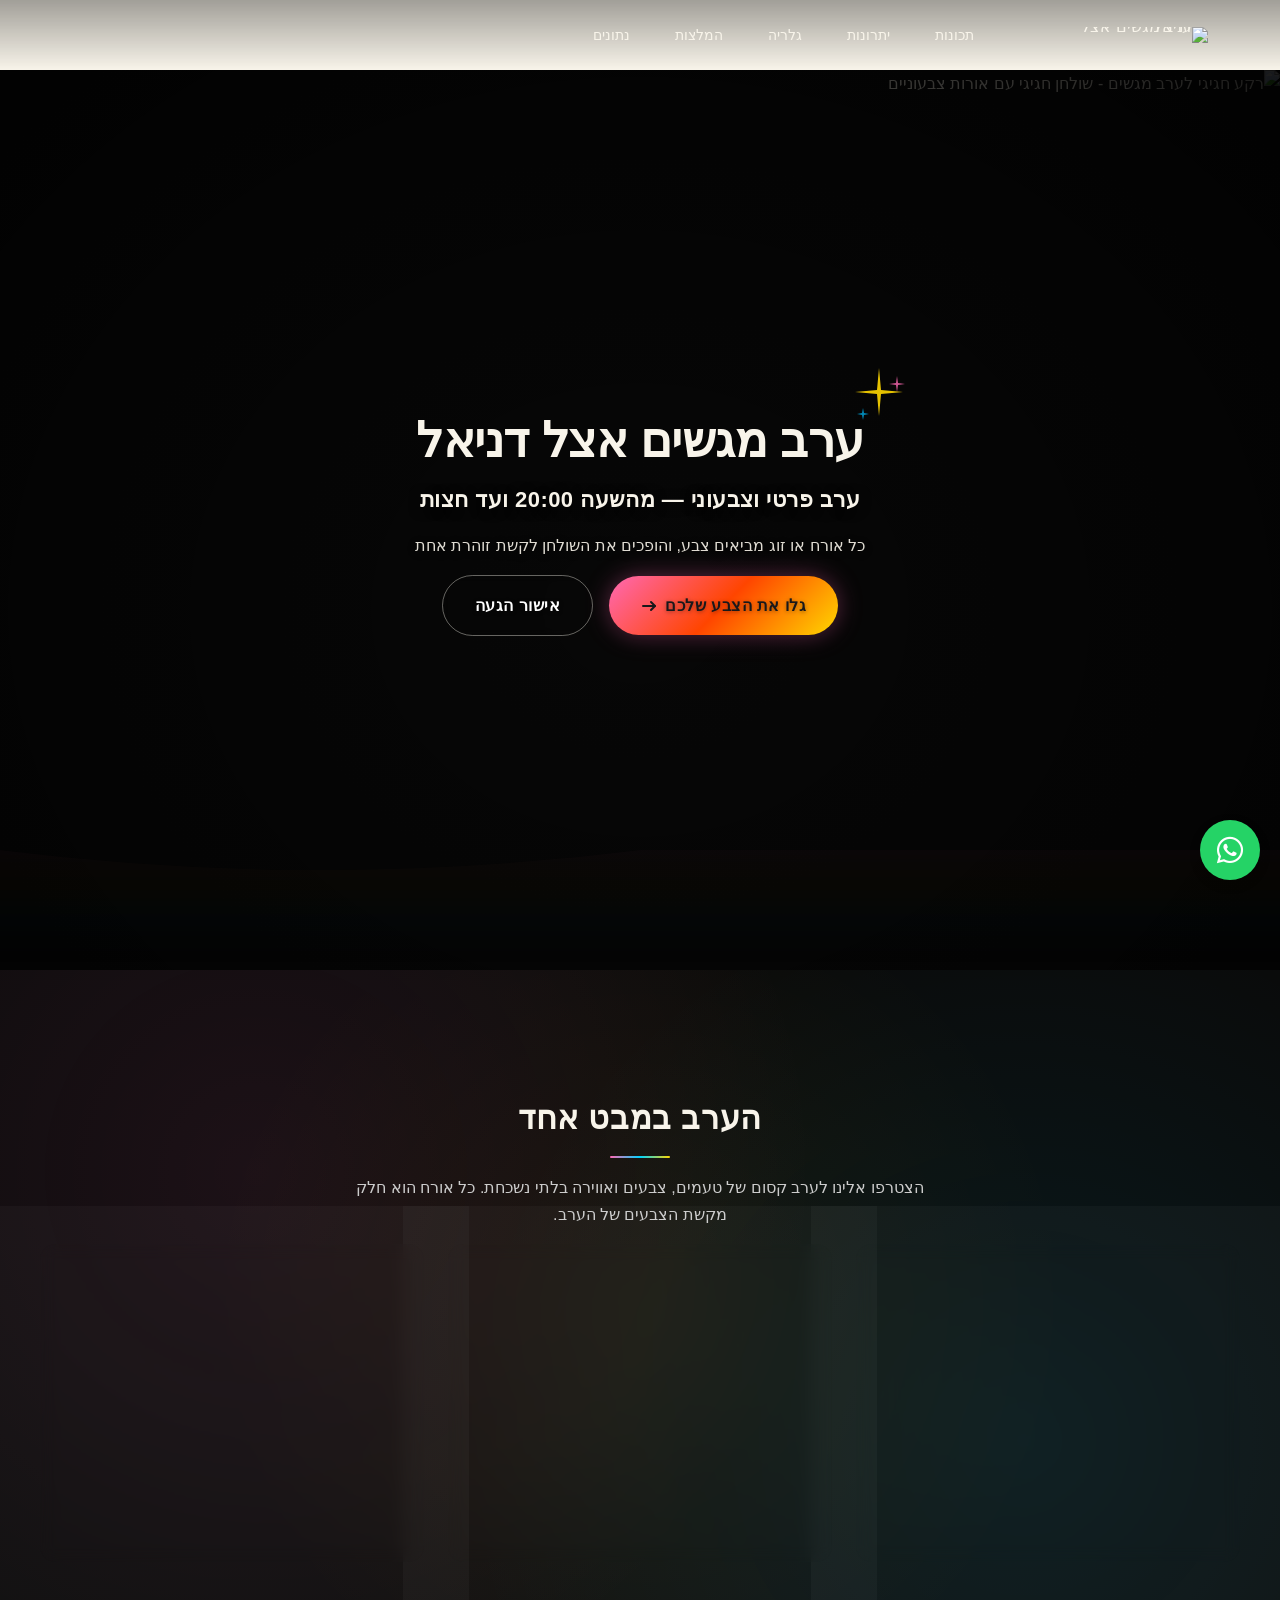
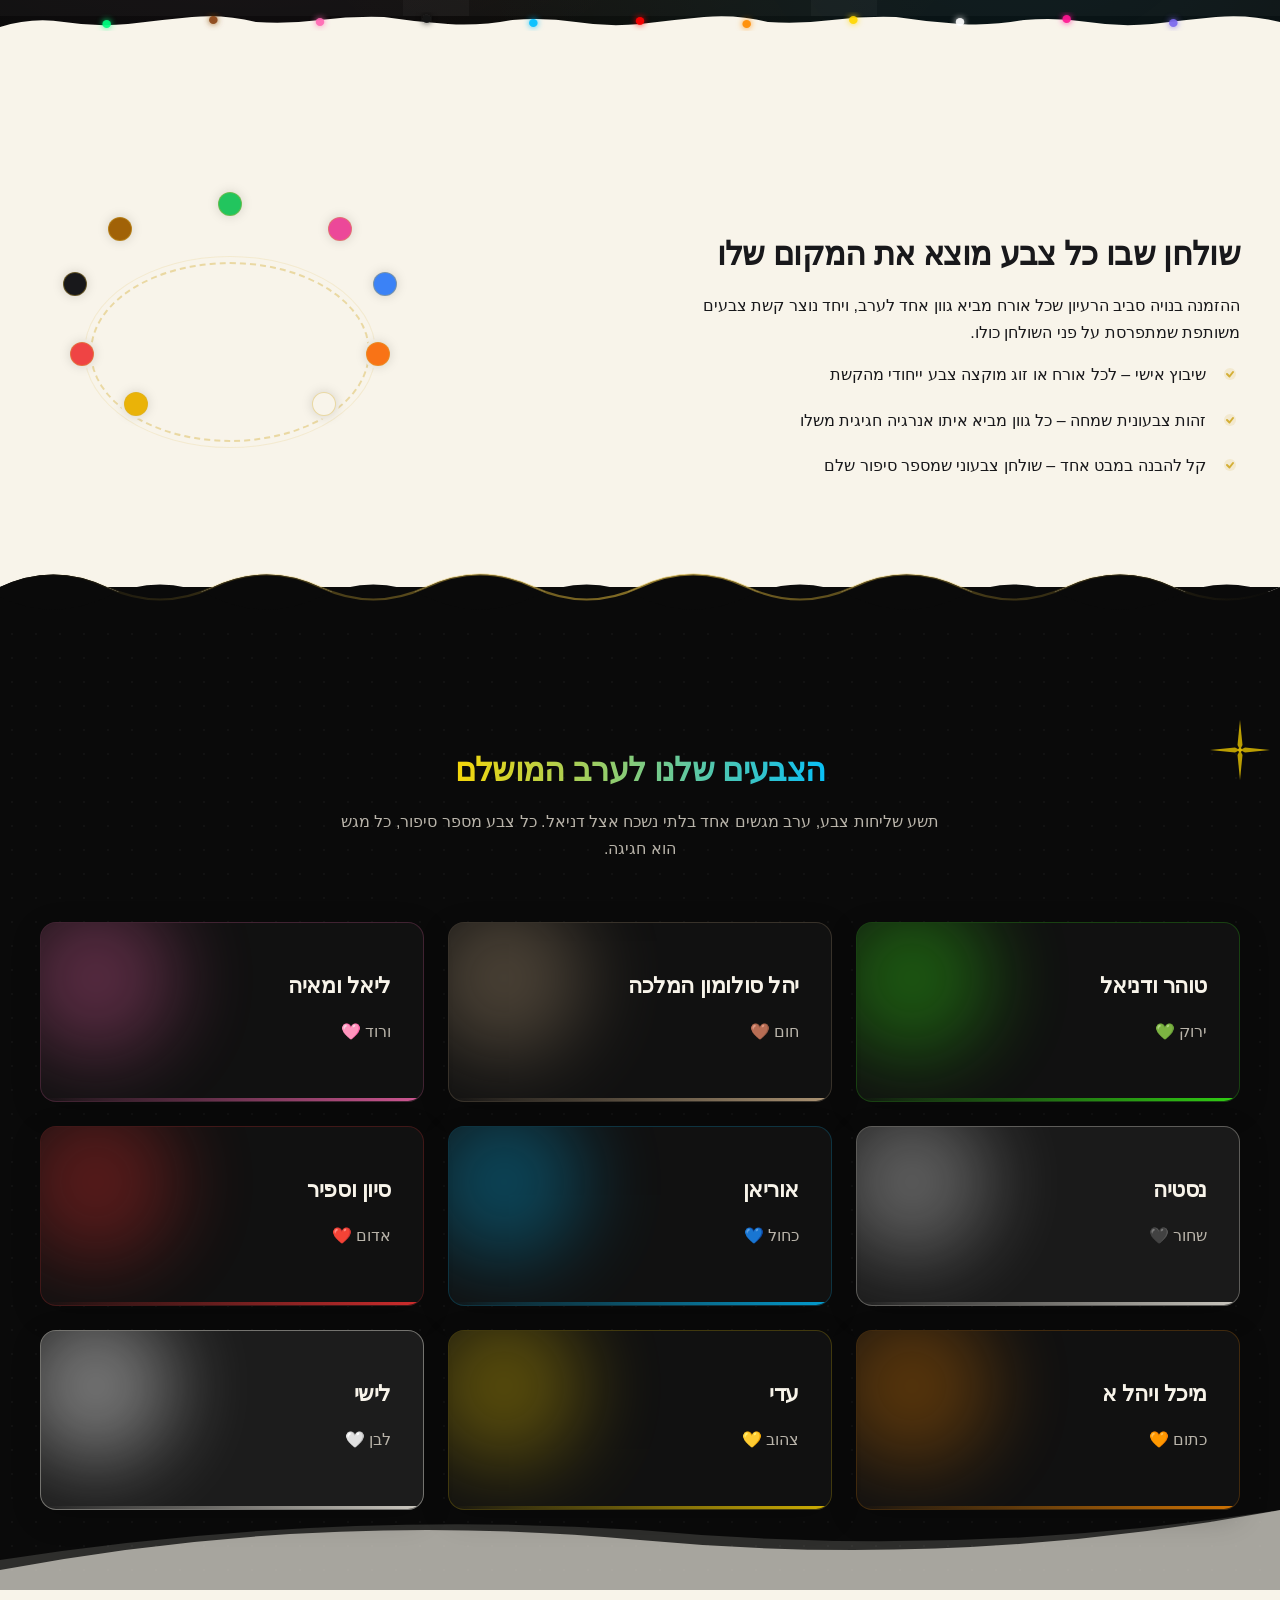
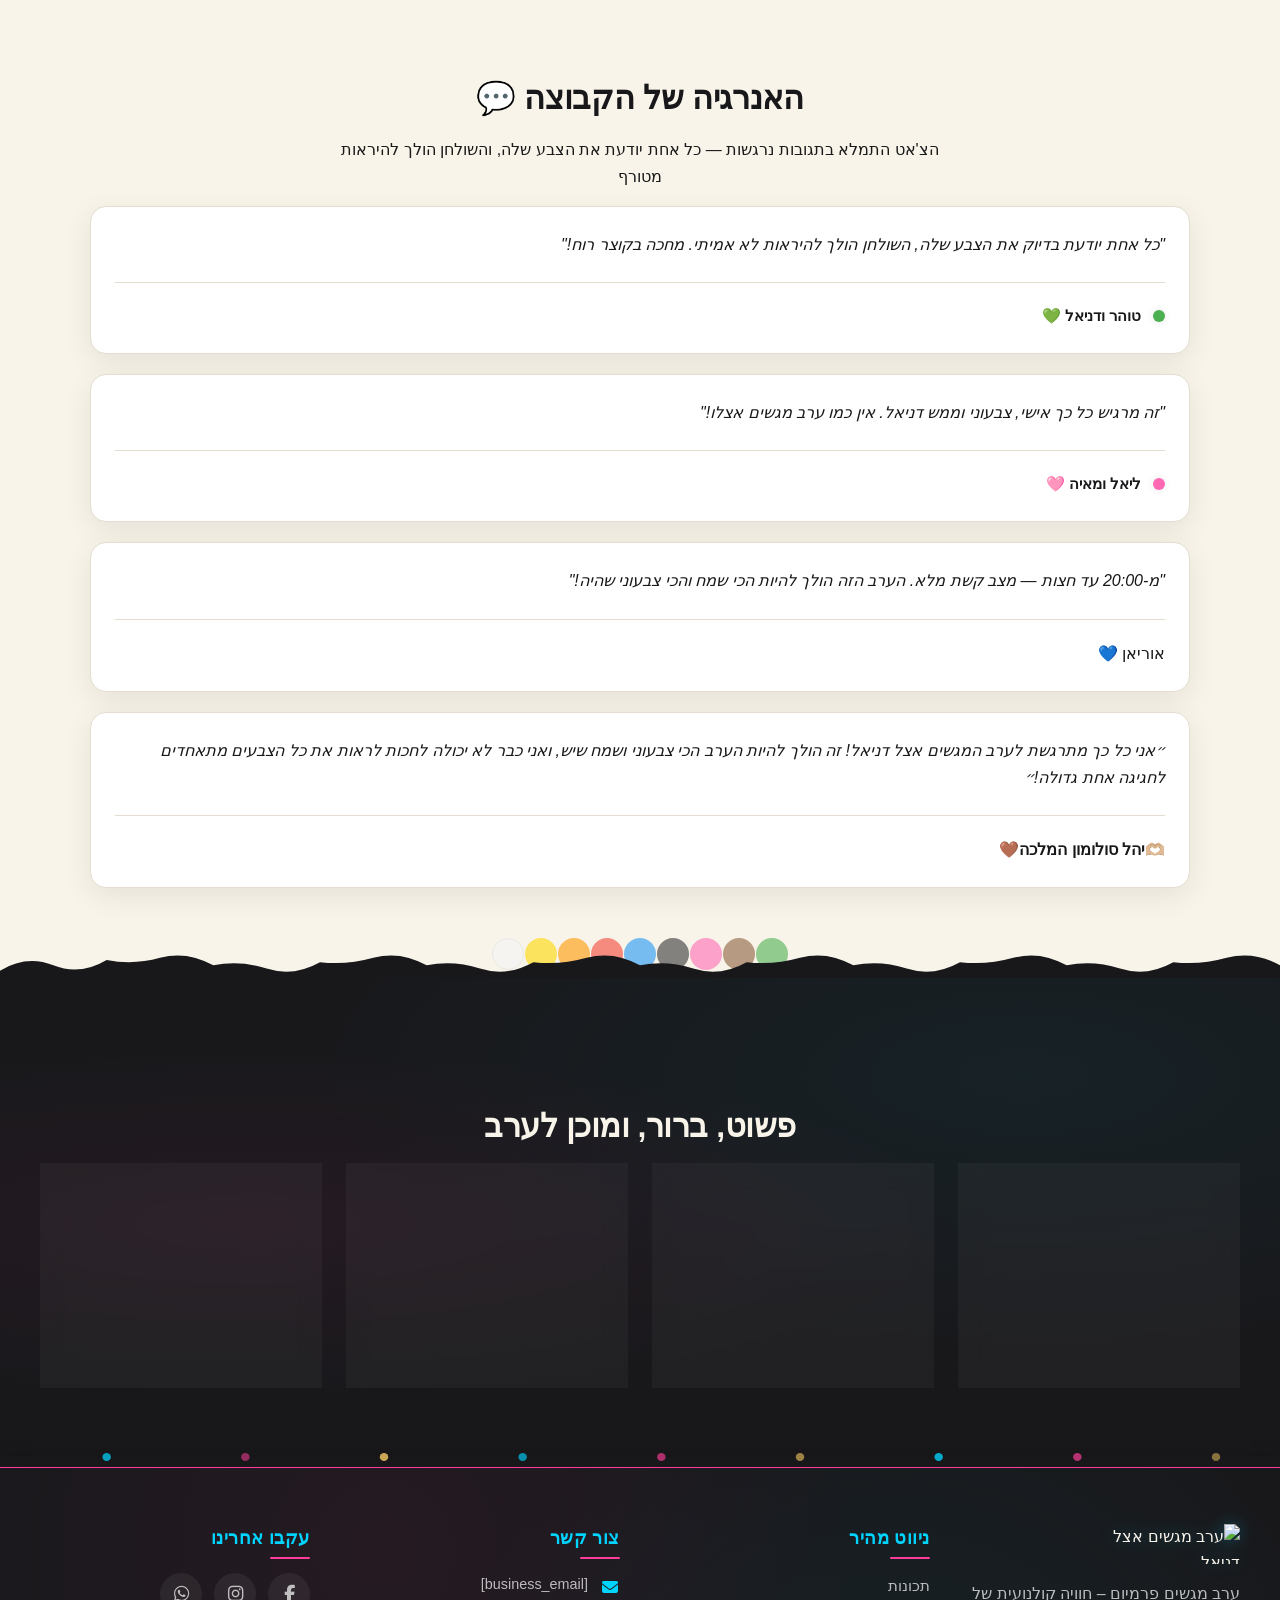
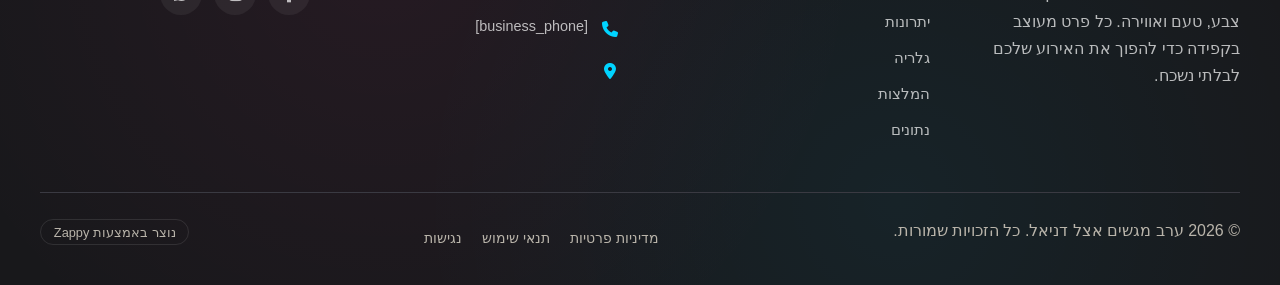
==== commit c8b1acd7: "Background sync: Progressive GitHub Sync" ====
--- a/public/index.html
+++ b/public/index.html
@@ -1 +1 @@
-<!doctype html><html dir="rtl" lang="he"><head><meta charset="UTF-8"><meta content="width=device-width,initial-scale=1" name="viewport"><meta content="index, follow" name="robots"><title>הזמינו את עצמכם לערב צבעוני ובלתי נשכח — ערב מגשים אצל דניאל</title><meta content="גלו ערב מגשים פרטי וחגיגי אצל דניאל, עם אווירה קסומה מהשעה 20:00 ועד חצות. כל אורח מקבל צבע ייחודי משלו ליצירת חוויה אישית וסוחפת. היכנסו עכשיו לפרטים המלאים!" name="description"><meta content="ערב מגשים פרטי בישראל, הזמנה לערב מגשים אצל דניאל, private dinner invitation, ערב חברתי צבעוני, אירוע אישי עם צבעים" name="keywords"><link href="/assets/favicon.ico" rel="icon" type="image/x-icon"><link href="/assets/favicon-16x16.png" rel="icon" type="image/png" sizes="16x16"><link href="/assets/favicon-32x32.png" rel="icon" type="image/png" sizes="32x32"><link href="/assets/favicon-48x48.png" rel="icon" type="image/png" sizes="48x48"><link href="/assets/favicon-192x192.png" rel="icon" type="image/png" sizes="192x192"><link href="/assets/favicon-512x512.png" rel="icon" type="image/png" sizes="512x512"><link href="/assets/apple-touch-icon.png" rel="apple-touch-icon"><script>!function(){"use strict";var t="495218ef-2596-4891-81ad-e47de70244f2",e="https://api.zappy5.com/api/analytics/track",a=18e5,n=2592e6,o=!0,i=!0,r=!0;var s=function(){var e="zappy_visitor_"+t,a=null;try{if(a=localStorage.getItem(e)){var o=JSON.parse(a),i=Date.now();if(i-o.created<n)return o.lastSeen=i,localStorage.setItem(e,JSON.stringify(o)),o.id}}catch(t){console.warn("Zappy Analytics: LocalStorage not available")}var r="zv_"+Date.now()+"_"+Math.random().toString(36).substr(2,9);try{localStorage.setItem(e,JSON.stringify({id:r,created:Date.now(),lastSeen:Date.now()}))}catch(t){}return r}(),c=function(){var e="zappy_session_"+t,n=null;try{if(n=sessionStorage.getItem(e)){var o=JSON.parse(n),i=Date.now();if(i-o.timestamp<a)return o.timestamp=i,sessionStorage.setItem(e,JSON.stringify(o)),o.id}}catch(t){console.warn("Zappy Analytics: SessionStorage not available")}var r="zs_"+Date.now()+"_"+Math.random().toString(36).substr(2,9);try{sessionStorage.setItem(e,JSON.stringify({id:r,timestamp:Date.now()}))}catch(t){}return r}();function l(a,n){n=n||{};var o={website_id:t,event_type:a,page_path:window.location.pathname,referrer:document.referrer||"direct",visitor_id:s,session_id:c,metadata:n};if(navigator.sendBeacon){var i=new Blob([JSON.stringify(o)],{type:"application/json"});navigator.sendBeacon(e,i)}else fetch(e,{method:"POST",headers:{"Content-Type":"application/json"},body:JSON.stringify(o),keepalive:!0}).catch(function(t){console.warn("Zappy Analytics: Failed to track event",t)})}o&&l("pageview",{title:document.title,url:window.location.href}),i&&document.addEventListener("click",function(t){var e=t.target;if("BUTTON"===e.tagName||e.closest("button")){var a="BUTTON"===e.tagName?e:e.closest("button");l("click",{element:"button",text:a.textContent.trim().substring(0,100),id:a.id||null,class:a.className||null})}else if("A"===e.tagName||e.closest("a")){var n="A"===e.tagName?e:e.closest("a");l("navigation",{element:"link",text:n.textContent.trim().substring(0,100),href:n.href,external:n.hostname!==window.location.hostname})}},!0),r&&document.addEventListener("submit",function(t){var e=t.target;l("form_submit",{form_id:e.id||null,form_name:e.name||null,form_action:e.action||null,form_method:e.method||"GET"})},!0);var d=Date.now();window.addEventListener("beforeunload",function(){l("page_unload",{time_on_page:Math.floor((Date.now()-d)/1e3),page_path:window.location.pathname})}),window.zappyAnalytics={track:l,getVisitorId:function(){return s},getSessionId:function(){return c}}}()</script><meta content="הזמינו את עצמכם לערב צבעוני ובלתי נשכח — ערב מגשים אצל דניאל" property="og:title"><meta content="גלו ערב מגשים פרטי וחגיגי אצל דניאל, עם אווירה קסומה מהשעה 20:00 ועד חצות. כל אורח מקבל צבע ייחודי משלו ליצירת חוויה אישית וסוחפת. היכנסו עכשיו לפרטים המלאים!" property="og:description"><meta content="summary_large_image" name="twitter:card"><meta content="הזמינו את עצמכם לערב צבעוני ובלתי נשכח — ערב מגשים אצל דניאל" name="twitter:title"><meta content="גלו ערב מגשים פרטי וחגיגי אצל דניאל, עם אווירה קסומה מהשעה 20:00 ועד חצות. כל אורח מקבל צבע ייחודי משלו ליצירת חוויה אישית וסוחפת. היכנסו עכשיו לפרטים המלאים!" name="twitter:description"><link href="/styles.css" rel="stylesheet"><script>window.ZAPPY_WEBSITE_ID="495218ef-2596-4891-81ad-e47de70244f2",window.ZAPPY_API_BASE="https://api.zappy5.com"</script><style id="zappy-dropdown-submenu-styles">#navMenu li:has(.sub-menu),.nav-menu li:has(.sub-menu),.navbar li:has(.sub-menu),nav li:has(.sub-menu){position:relative}#navMenu .sub-menu,.nav-menu .sub-menu,.navbar .sub-menu,nav .sub-menu{display:block!important;position:absolute!important;top:100%;left:0;min-width:220px;background:#fff;border-radius:8px;box-shadow:0 8px 25px rgba(0,0,0,.15);padding:8px 0;opacity:0;visibility:hidden;transform:translateY(10px);transition:all .3s ease;z-index:1000;list-style:none;pointer-events:none}#navMenu li:hover>.sub-menu,.nav-menu li:hover>.sub-menu,.navbar li:hover>.sub-menu,nav li:hover>.sub-menu{opacity:1!important;visibility:visible!important;transform:translateY(0)!important;pointer-events:auto!important}.sub-menu li{list-style:none;margin:0;padding:0}.sub-menu a{display:block!important;padding:10px 16px!important;color:var(--text-dark,#333)!important;font-weight:500;text-decoration:none;white-space:nowrap;transition:background-color .2s}.sub-menu .zappy-nav-child>a{padding-left:28px!important;font-size:.9em!important;opacity:.85!important}[dir=rtl] .sub-menu .zappy-nav-child>a,html[lang=ar] .sub-menu .zappy-nav-child>a,html[lang=he] .sub-menu .zappy-nav-child>a{padding-left:10px!important;padding-right:28px!important}.sub-menu .zappy-nav-parent>a{font-weight:600!important}.sub-menu a:hover{background-color:#f5f5f5}[dir=rtl] .nav-menu .sub-menu,[dir=rtl] .navbar .sub-menu,[dir=rtl] nav .sub-menu,html[lang=ar] .nav-menu .sub-menu,html[lang=ar] .navbar .sub-menu,html[lang=ar] nav .sub-menu,html[lang=he] .nav-menu .sub-menu,html[lang=he] .navbar .sub-menu,html[lang=he] nav .sub-menu{left:auto!important;right:0!important}.sub-menu:empty,.sub-menu:not(:has(li)):not(:has(> a)),.sub-menu:not(:has(li:not(.zappy-hidden-menu-item))):not(:has(> a)){display:none!important;opacity:0!important;visibility:hidden!important;pointer-events:none!important}li:has(.menu-group-title):hover>.sub-menu{opacity:1!important;visibility:visible!important;transform:translateY(0)!important;pointer-events:auto!important}#navMenu>li>.menu-group-title,.nav-menu>li>.menu-group-title{display:inline-block;padding:.5rem 1rem;cursor:default;user-select:none}@media (max-width:768px){#navMenu .sub-menu,.nav-menu .sub-menu,.navbar .sub-menu,nav .sub-menu{position:static!important;transform:none!important;box-shadow:none!important;background:0 0!important;max-height:0;overflow:hidden;opacity:0;visibility:hidden;transition:max-height .3s ease,opacity .3s ease;padding:0!important;border-radius:0!important}#navMenu .sub-menu.mobile-expanded,.nav-menu .sub-menu.mobile-expanded,.navbar .sub-menu.mobile-expanded{max-height:none!important;overflow-y:visible!important;opacity:1!important;visibility:visible!important;padding:8px 0 8px 16px!important}[dir=rtl] .sub-menu.mobile-expanded,html[lang=he] .sub-menu.mobile-expanded{padding:8px 16px 8px 0!important}#navMenu li:hover>.sub-menu,.nav-menu li:hover>.sub-menu,.navbar li:hover>.sub-menu,nav li:hover>.sub-menu{opacity:0;visibility:hidden;pointer-events:none}#navMenu li>.sub-menu.mobile-expanded,.nav-menu li>.sub-menu.mobile-expanded,.navbar li>.sub-menu.mobile-expanded,nav li>.sub-menu.mobile-expanded{opacity:1!important;visibility:visible!important;pointer-events:auto!important}#navMenu li:has(.sub-menu),.nav-menu li:has(.sub-menu),.navbar li:has(.sub-menu),nav li:has(.sub-menu){display:flex!important;flex-wrap:wrap!important;align-items:center!important;position:relative!important;min-height:44px!important}#navMenu li:has(.sub-menu)>a,.nav-menu li:has(.sub-menu)>a,.navbar li:has(.sub-menu)>a,nav li:has(.sub-menu)>a{flex:1!important;min-width:0!important}#navMenu li:has(.sub-menu)>.menu-group-title,.nav-menu li:has(.sub-menu)>.menu-group-title,.navbar li:has(.sub-menu)>.menu-group-title,nav li:has(.sub-menu)>.menu-group-title{flex:1!important;min-width:0!important;padding:0!important;line-height:inherit!important}#navMenu li:has(.sub-menu)>.sub-menu,.nav-menu li:has(.sub-menu)>.sub-menu,.navbar li:has(.sub-menu)>.sub-menu,nav li:has(.sub-menu)>.sub-menu{flex-basis:100%!important;width:100%!important}#navMenu li:has(.sub-menu)>a [class*=arrow],#navMenu li:has(.sub-menu)>a [class*=chevron],.nav-menu li:has(.sub-menu)>a .fa-angle-down,.nav-menu li:has(.sub-menu)>a .fa-chevron-down,.nav-menu li:has(.sub-menu)>a [class*=arrow],.nav-menu li:has(.sub-menu)>a [class*=chevron],nav li:has(.sub-menu)>a [class*=arrow],nav li:has(.sub-menu)>a [class*=chevron]{display:none!important;visibility:hidden!important}.mobile-submenu-toggle{display:flex!important;align-items:center!important;justify-content:center!important;width:44px!important;height:auto!important;background:0 0!important;border:none!important;cursor:pointer!important;color:var(--text-light)!important;position:static!important;flex-shrink:0!important;align-self:stretch!important;z-index:2!important;padding:0!important;margin:0!important}.mobile-submenu-toggle::after{content:''!important;width:0!important;height:0!important;border-left:6px solid transparent!important;border-right:6px solid transparent!important;border-top:7px solid currentColor!important;transition:transform .3s ease!important}.mobile-submenu-toggle.expanded::after{transform:rotate(180deg)!important}.sub-menu a{padding:10px 0!important;display:block!important;color:var(--text-light)!important;white-space:normal!important}.sub-menu .zappy-nav-child>a{padding-left:28px!important;font-size:.9em!important;opacity:.85!important}[dir=rtl] .sub-menu .zappy-nav-child>a,html[lang=ar] .sub-menu .zappy-nav-child>a,html[lang=he] .sub-menu .zappy-nav-child>a{padding-left:0!important;padding-right:28px!important}.sub-menu .zappy-nav-parent>a{font-weight:600!important}#navMenu.active,.nav-menu.active{max-width:100vw!important;overflow-x:hidden!important;box-sizing:border-box!important}.navbar .sub-menu li a,.zappy-products-dropdown .sub-menu a,nav.navbar .sub-menu li a{color:var(--text-light)!important}}@media (min-width:769px){.mobile-submenu-toggle{display:none!important}}</style><style id="zappy-widget-visibility">html[dir=rtl] .whatsapp-float{right:20px!important;left:auto!important}html:not([dir]) .whatsapp-float,html[dir=ltr] .whatsapp-float{left:20px!important;right:auto!important}html[dir=rtl] #mic-access-tool-general-button,html[dir=rtl] #mic-init-access-tool #mic-access-tool-general-button,html[dir=rtl] #mic-init-access-tool .mic-access-tool-general-button,html[dir=rtl] ._access-icon,html[dir=rtl] .mic-access-tool-general-button{left:20px!important;right:auto!important}html:not([dir]) #mic-access-tool-general-button,html:not([dir]) #mic-init-access-tool #mic-access-tool-general-button,html:not([dir]) #mic-init-access-tool .mic-access-tool-general-button,html:not([dir]) ._access-icon,html:not([dir]) .mic-access-tool-general-button,html[dir=ltr] #mic-access-tool-general-button,html[dir=ltr] #mic-init-access-tool #mic-access-tool-general-button,html[dir=ltr] #mic-init-access-tool .mic-access-tool-general-button,html[dir=ltr] ._access-icon,html[dir=ltr] .mic-access-tool-general-button{right:20px!important;left:auto!important}@media (max-width:768px){.whatsapp-float{display:flex!important}}@media (min-width:769px){.whatsapp-float{display:flex!important}}@media (max-width:768px){#mic-access-tool-general-button,#mic-init-access-tool #mic-access-tool-general-button,#mic-init-access-tool .mic-access-tool-general-button,._access-icon,.mic-access-tool-general-button{display:flex!important;visibility:visible!important;opacity:1!important;pointer-events:auto!important}#mic-access-tool-box.opened-mic-access-tool,#mic-init-access-tool #mic-access-tool-box.opened-mic-access-tool,.mic-access-tool-box.opened-mic-access-tool{visibility:visible!important;opacity:1!important;pointer-events:auto!important}}@media (min-width:769px){#mic-access-tool-general-button,#mic-init-access-tool #mic-access-tool-general-button,#mic-init-access-tool .mic-access-tool-general-button,._access-icon,.mic-access-tool-general-button{display:flex!important;visibility:visible!important;opacity:1!important;pointer-events:auto!important}#mic-access-tool-box.opened-mic-access-tool,#mic-init-access-tool #mic-access-tool-box.opened-mic-access-tool,.mic-access-tool-box.opened-mic-access-tool{visibility:visible!important;opacity:1!important;pointer-events:auto!important}}</style></head><body><meta charset="UTF-8"><meta content="width=device-width,initial-scale=1" name="viewport"><title>הזמינו את עצמכם לערב צבעוני ובלתי נשכח — ערב מגשים אצל דניאל</title><meta content="גלו ערב מגשים פרטי וחגיגי אצל דניאל, עם אווירה קסומה מהשעה 20:00 ועד חצות. כל אורח מקבל צבע ייחודי משלו ליצירת חוויה אישית וסוחפת. היכנסו עכשיו לפרטים המלאים!" name="description"><meta content="ערב מגשים פרטי בישראל, הזמנה לערב מגשים אצל דניאל, private dinner invitation, ערב חברתי צבעוני, אירוע אישי עם צבעים" name="keywords"><meta content="index, follow" name="robots"><meta content="הזמינו את עצמכם לערב צבעוני ובלתי נשכח — ערב מגשים אצל דניאל" property="og:title"><meta content="גלו ערב מגשים פרטי וחגיגי אצל דניאל, עם אווירה קסומה מהשעה 20:00 ועד חצות. כל אורח מקבל צבע ייחודי משלו ליצירת חוויה אישית וסוחפת. היכנסו עכשיו לפרטים המלאים!" property="og:description"><meta content="website" property="og:type"><meta content="he_IL" property="og:locale"><meta content="summary_large_image" name="twitter:card"><meta content="הזמינו את עצמכם לערב צבעוני ובלתי נשכח — ערב מגשים אצל דניאל" name="twitter:title"><meta content="גלו ערב מגשים פרטי וחגיגי אצל דניאל, עם אווירה קסומה מהשעה 20:00 ועד חצות. כל אורח מקבל צבע ייחודי משלו ליצירת חוויה אישית וסוחפת. היכנסו עכשיו לפרטים המלאים!" name="twitter:description"><link href="/styles.css" rel="stylesheet"><link href="https://cdnjs.cloudflare.com/ajax/libs/font-awesome/6.4.0/css/all.min.css" rel="stylesheet"><style>.skip-link{position:absolute;top:0;left:0;transform:translateY(-200%);padding:12px 18px;background:var(--bg-dark,#1a1a1a);color:var(--text-light,#fff);font-weight:600;border-radius:0 0 8px 0;z-index:10000}.skip-link:focus{transform:none;outline:2px solid var(--ring,#fff);outline-offset:2px}:focus-visible{outline:2px solid var(--ring,currentColor);outline-offset:3px}</style><link href="/assets/favicon.ico" rel="icon" type="image/x-icon"><link href="/assets/favicon-16x16.png" rel="icon" type="image/png" sizes="16x16"><link href="/assets/favicon-32x32.png" rel="icon" type="image/png" sizes="32x32"><link href="/assets/favicon-48x48.png" rel="icon" type="image/png" sizes="48x48"><link href="/assets/favicon-192x192.png" rel="icon" type="image/png" sizes="192x192"><link href="/assets/favicon-512x512.png" rel="icon" type="image/png" sizes="512x512"><link href="/assets/apple-touch-icon.png" rel="apple-touch-icon"><link href="https://cdn.jsdelivr.net/npm/vanilla-cookieconsent@3/dist/cookieconsent.css" rel="stylesheet"><script src="https://cdn.jsdelivr.net/npm/vanilla-cookieconsent@3/dist/cookieconsent.umd.js"></script><script src="https://cdn.jsdelivr.net/gh/mickidum/acc_toolbar/acctoolbar/acctoolbar.min.js"></script><a href="#main" class="skip-link">דלג לתוכן הראשי</a><nav class="navbar" dir="rtl"><button class="mobile-toggle" aria-label="Menu" id="mobileToggle"><svg viewBox="0 0 24 24" fill="none" height="24" width="24" class="hamburger-icon"><path d="M3 12h18M3 6h18M3 18h18" stroke="currentColor" stroke-width="2" stroke-linecap="round"></path></svg> <svg viewBox="0 0 24 24" fill="none" height="24" width="24" class="close-icon" style="display:none"><path d="M18 6L6 18M6 6l12 12" stroke="currentColor" stroke-width="2" stroke-linecap="round"></path></svg></button> <button class="phone-header-btn" aria-label="Call" data-phone="[business_phone]"><svg viewBox="0 0 24 24" fill="currentColor" height="20" width="20"><path d="M22 16.92v3a2 2 0 0 1-2.18 2 19.79 19.79 0 0 1-8.63-3.07 19.5 19.5 0 0 1-6-6 19.79 19.79 0 0 1-3.07-8.67A2 2 0 0 1 4.11 2h3a2 2 0 0 1 2 1.72 12.84 12.84 0 0 0 .7 2.81 2 2 0 0 1-.45 2.11L8.09 9.91a16 16 0 0 0 6 6l1.27-1.27a2 2 0 0 1 2.11-.45 12.84 12.84 0 0 0 2.81.7A2 2 0 0 1 22 16.92z"></path></svg></button><div class="nav-container"><div class="nav-right-group"><div class="nav-brand"><a href="/" class="logo-link"><img alt="ערב מגשים אצל דניאל" class="logo" src="/assets/site-----image-1.webp"></a></div><ul class="nav-menu" id="navMenu"><li><a href="#features">תכונות</a></li><li><a href="#benefits">יתרונות</a></li><li><a href="#gallery">גלריה</a></li><li><a href="#testimonials">המלצות</a></li><li><a href="#stats">נתונים</a></li><li class="mobile-contact-link nav-cta-mobile-item"><a href="#contact" class="nav-cta-btn">צור קשר</a></li></ul></div><div class="nav-cta-container"><a href="#contact" class="nav-cta-btn">צור קשר</a></div></div></nav><script>window.addEventListener("load",function(){const e=document.querySelector(".navbar, nav, header");if(!e)return void console.log("[Navbar] Navbar element not found");let t=document.getElementById("mobileToggle")||document.querySelector(".mobile-toggle")||document.querySelector(".hamburger")||document.querySelector(".hamburger-menu")||document.querySelector(".menu-toggle")||document.querySelector(".burger-menu")||document.querySelector('[aria-label="Menu"]')||document.querySelector('[aria-label="תפריט"]');const o=document.querySelector(".phone-header-btn"),n=window.getComputedStyle(e);let r=n.backgroundColor;if(console.log("[Navbar] Initial navbar background:",r),"transparent"===r||"rgba(0, 0, 0, 0)"===r||r.startsWith("rgba")&&r.includes(", 0)")){const e=n.backgroundImage;if(e&&"none"!==e)console.log("[Navbar] Navbar has background image/gradient, using dark text"),r="rgb(240, 240, 240)";else{const e=window.getComputedStyle(document.body).backgroundColor;console.log("[Navbar] Navbar transparent, using body background:",e),r=e}}const a=r.match(/\d+/g);if(a&&a.length>=3){const e=(.299*parseInt(a[0])+.587*parseInt(a[1])+.114*parseInt(a[2]))/255;console.log("[Navbar] Mobile button colors preserved from Claude CSS (luminance:",e.toFixed(2)+")");const n=document.createElement("style");n.id="zappy-mobile-nav-fix";document.documentElement.lang;document.documentElement.dir,n.textContent='\n        /* Hide mobile buttons on desktop, show only on mobile */\n        @media (min-width: 769px) {\n          .mobile-toggle,\n          .phone-header-btn {\n            display: none !important;\n          }\n        }\n        \n        /* Show and position mobile buttons correctly on mobile */\n        @media (max-width: 768px) {\n          .navbar,\n          nav.navbar {\n            min-height: 70px !important;\n          }\n\n          .mobile-toggle,\n          .phone-header-btn {\n            position: absolute !important;\n            top: 0 !important;\n            bottom: 0 !important;\n            margin-top: auto !important;\n            margin-bottom: auto !important;\n            transform: none !important;\n            z-index: 1001 !important;\n            display: flex !important;\n            align-items: center !important;\n            justify-content: center !important;\n            width: 36px !important;\n            height: 36px !important;\n            border-radius: 50% !important;\n            border: none !important;\n            cursor: pointer !important;\n            padding: 6px !important;\n            background: none !important;\n            color: var(--nav-text, var(--text-light)) !important;\n            touch-action: manipulation !important;\n            -webkit-tap-highlight-color: transparent !important;\n          }\n\n          html[data-zappy-site-type="ecommerce"] .phone-header-btn,\n          body[data-zappy-site-type="ecommerce"] .phone-header-btn,\n          html[data-zappy-site-type="ecommerce"] header .phone-header-btn,\n          html[data-zappy-site-type="ecommerce"] nav .phone-header-btn {\n            display: none !important;\n            visibility: hidden !important;\n            width: 0 !important;\n            height: 0 !important;\n            min-width: 0 !important;\n            overflow: hidden !important;\n          }\n          \n          /* LTR positioning (default): hamburger LEFT, phone RIGHT */\n          html:not([dir="rtl"]):not([lang="he"]):not([lang="ar"]) .mobile-toggle,\n          html[dir="ltr"] .mobile-toggle {\n            left: 12px !important;\n            right: auto !important;\n          }\n          html:not([dir="rtl"]):not([lang="he"]):not([lang="ar"]) .phone-header-btn,\n          html[dir="ltr"] .phone-header-btn {\n            right: 12px !important;\n            left: auto !important;\n          }\n          \n          /* RTL positioning: hamburger RIGHT, phone LEFT */\n          html[dir="rtl"] .mobile-toggle,\n          html[lang="he"] .mobile-toggle,\n          html[lang="ar"] .mobile-toggle {\n            right: 12px !important;\n            left: auto !important;\n          }\n          html[dir="rtl"] .phone-header-btn,\n          html[lang="he"] .phone-header-btn,\n          html[lang="ar"] .phone-header-btn {\n            left: 12px !important;\n            right: auto !important;\n          }\n          \n          /* CRITICAL: Ensure nav-container has min-height on mobile */\n          /* All children are positioned absolutely/fixed on mobile, so height:auto collapses to 0 */\n          .nav-container {\n            min-height: 70px !important;\n            position: relative !important;\n          }\n          \n          /* Ensure SVG icons are properly sized and inherit color */\n          .mobile-toggle svg,\n          .phone-header-btn svg {\n            width: 24px !important;\n            height: 24px !important;\n            /* Don\'t force display - let JavaScript control hamburger/close toggle */\n          }\n          \n          /* Reset nav-cta-container on mobile - remove desktop box-shadow/padding */\n          /* that creates a visible ghost box when CTA button is hidden */\n          .nav-cta-container {\n            box-shadow: none !important;\n            padding: 0 !important;\n          }\n          \n          /* Hide nav-cta-container entirely on mobile when there\'s no lang-switcher */\n          /* (only the CTA button is inside, and it\'s hidden on mobile) */\n          .nav-cta-container:not(:has(.lang-switcher)) {\n            display: none !important;\n          }\n          \n          /* CRITICAL: Prevent hero image fade gradient from bleeding over headline text */\n          /* The .image-fade-gradient has bottom: -30px (extends below parent) */\n          /* On mobile stacked layout, this overlaps the h1 text below the image */\n          .hero-image-column {\n            overflow: hidden !important;\n          }\n          .image-fade-gradient {\n            bottom: 0 !important;\n          }\n          \n          /* Hide desktop language switcher on mobile - hamburger menu handles it */\n          /* High specificity to override stored CSS */\n          .lang-switcher,\n          .nav-cta-container .lang-switcher,\n          .nav-container .lang-switcher,\n          .navbar .lang-switcher,\n          .navbar .nav-cta-container .lang-switcher {\n            display: none !important;\n          }\n        }\n      ';const r=document.getElementById("zappy-mobile-nav-fix");r&&r.remove(),document.head.appendChild(n),console.log("[Navbar] Critical CSS injected for mobile nav positioning");const i=window.innerWidth<=768;if(t){const e=t.querySelector(".hamburger-icon"),o=t.querySelector(".close-icon");e&&(e.style.setProperty("width","24px","important"),e.style.setProperty("height","24px","important"),e.style.setProperty("display","block","important")),o&&(o.style.setProperty("width","24px","important"),o.style.setProperty("height","24px","important"),o.style.setProperty("display","none","important")),i?(t.style.setProperty("position","absolute","important"),t.style.setProperty("top","0","important"),t.style.setProperty("bottom","0","important"),t.style.setProperty("margin-top","auto","important"),t.style.setProperty("margin-bottom","auto","important"),t.style.setProperty("transform","none","important"),t.style.setProperty("z-index","1001","important"),t.style.removeProperty("left"),t.style.removeProperty("right"),console.log("[Navbar] Mobile toggle positioning applied (mobile viewport)")):(t.style.removeProperty("position"),t.style.removeProperty("top"),t.style.removeProperty("transform"),t.style.removeProperty("z-index"),t.style.removeProperty("left"),t.style.removeProperty("right"),console.log("[Navbar] Desktop viewport - cleared mobile toggle inline positioning"))}if(o){const e=o.querySelector("svg");e&&(e.style.width="24px",e.style.height="24px",e.setAttribute("width","24"),e.setAttribute("height","24")),i?(o.style.setProperty("position","absolute","important"),o.style.setProperty("top","0","important"),o.style.setProperty("bottom","0","important"),o.style.setProperty("margin-top","auto","important"),o.style.setProperty("margin-bottom","auto","important"),o.style.setProperty("transform","none","important"),o.style.setProperty("z-index","1001","important"),o.style.removeProperty("left"),o.style.removeProperty("right"),console.log("[Navbar] Phone button positioning applied (mobile viewport)")):(o.style.removeProperty("position"),o.style.removeProperty("top"),o.style.removeProperty("transform"),o.style.removeProperty("z-index"),o.style.removeProperty("left"),o.style.removeProperty("right"),console.log("[Navbar] Desktop viewport - cleared phone button inline positioning"))}}else console.log("[Navbar] Could not parse background color:",r);t=document.getElementById("mobileToggle")||document.querySelector(".mobile-toggle")||document.querySelector(".hamburger")||document.querySelector(".hamburger-menu")||document.querySelector(".menu-toggle")||document.querySelector(".burger-menu")||document.querySelector('[aria-label="Menu"]')||document.querySelector('[aria-label="תפריט"]');const i=document.getElementById("navMenu")||document.querySelector(".nav-menu")||document.querySelector(".nav-links")||document.querySelector("nav ul:not(.submenu)");if(!t||!i)return void console.log("[Navbar] Mobile toggle or menu not found:",{toggle:!!t,menu:!!i});i.id||(i.id="navMenu"),console.log("[Navbar] Initializing mobile menu...");const l=t.cloneNode(!0);t.parentNode.replaceChild(l,t);var s=0;function p(e){var t=Date.now();t-s<300||(s=t,function(e){e.preventDefault(),e.stopPropagation();const t=l.querySelector(".hamburger-icon"),o=l.querySelector(".close-icon");i.classList.contains("active")?(i.classList.remove("active"),t&&t.style.setProperty("display","block","important"),o&&o.style.setProperty("display","none","important"),document.body.style.overflow="",document.body.classList.remove("menu-open"),console.log("[Navbar] Menu closed")):(i.classList.add("active"),t&&t.style.setProperty("display","none","important"),o&&o.style.setProperty("display","block","important"),document.body.style.overflow="hidden",document.body.classList.add("menu-open"),console.log("[Navbar] Menu opened"))}(e))}l.addEventListener("click",p),l.addEventListener("touchend",p),document.addEventListener("keydown",function(e){if(("Escape"===e.key||"Esc"===e.key)&&i.classList.contains("active")){const e=l.querySelector(".hamburger-icon"),t=l.querySelector(".close-icon");i.classList.remove("active"),e&&e.style.setProperty("display","block","important"),t&&t.style.setProperty("display","none","important"),document.body.style.overflow="",document.body.classList.remove("menu-open"),console.log("[Navbar] Menu closed (Escape)")}}),i.querySelectorAll("a").forEach(function(e){e.addEventListener("click",function(){if("#"===this.getAttribute("href"))return;const e=l.querySelector(".hamburger-icon"),t=l.querySelector(".close-icon");i.classList.remove("active"),e&&e.style.setProperty("display","block","important"),t&&t.style.setProperty("display","none","important"),document.body.style.overflow="",document.body.classList.remove("menu-open"),console.log("[Navbar] Menu closed (link clicked)")})});var m=i.querySelectorAll(".dropdown-toggle");m.forEach(function(e){e.addEventListener("click",function(e){e.preventDefault(),e.stopPropagation();var t=this.closest(".nav-dropdown");t&&(t.parentNode.querySelectorAll(".nav-dropdown.open").forEach(function(e){e!==t&&e.classList.remove("open")}),t.classList.toggle("open"),console.log("[Navbar] Dropdown toggled:",t.classList.contains("open")?"open":"closed"))})}),document.addEventListener("click",function(e){e.target.closest(".nav-dropdown")||document.querySelectorAll(".nav-dropdown.open").forEach(function(e){e.classList.remove("open")})}),console.log("[Navbar] Dropdown handlers initialized for "+m.length+" dropdowns"),o&&o.addEventListener("click",function(){const e=document.querySelectorAll('a[href^="tel:"]'),t=e.length>0?e[0].getAttribute("href").replace("tel:",""):"[business_phone]";window.location.href="tel:"+t,console.log("[Navbar] Phone button clicked")}),console.log("[Navbar] Mobile menu initialized successfully")})</script><main id="main"><section class="index-hero-section" data-band-index="0" data-layout-spec="בית-hero" id="hero" data-hero-type="fullscreen-scrim" data-zappy-bg-overlay-color="#000000" data-zappy-bg-overlay-opacity="100"><div style="position:absolute !important;top:0px !important;left:0px !important;width:100% !important;height:100% !important;max-width:none !important;margin-left:0px !important;margin-right:0px !important;z-index:1 !important;overflow:hidden !important" data-element-id="img-1783061997136-izgixrrsp" data-element-type="image" data-zappy-wrapper-margins-applied="true" data-zappy-zoom-clip="true" data-zappy-zoom-wrapper="true" data-zappy-zoom-wrapper-align="center" data-zappy-zoom-wrapper-width-mode="full"><img alt="רקע חגיגי לערב מגשים - שולחן חגיגי עם אורות צבעוניים" class="hero-bg-image" src="/assets/site-index-hero-image-1.webp" data-element-id="img-1783061997136-izgixrrsp" data-element-type="image" data-context="Abstract dark festive table surface with subtle glowing tray outlines, soft reflections, scattered rainbow light dots (pink, gold, cyan, green, red, blue, yellow, orange, purple, white), and a midnight celebration mood. Cinematic depth of field, premium dark charcoal background, warm bokeh effect." data-hero-background="true" data-hero-bg="true" data-placeholder="index-hero-image-1" data-zappy-hero-img-base-blend="normal" data-zappy-hero-img-base-opacity="1" data-zappy-object-position="43% 72%" data-zappy-zoom="1.5" fetchpriority="high" height="600" loading="eager" style="object-position:43% 72% !important;pointer-events:auto !important;margin:0px !important;position:absolute !important;left:-162.938301% !important;top:-36% !important;width:478.926282% !important;height:150% !important;max-width:none !important;max-height:none !important;display:block !important;object-fit:cover !important" width="1200"></div><div class="hero-scrim" style="opacity:1" aria-hidden="true" data-zappy-gradient-scrim="true" data-zappy-scrim-base-opacity="85"></div><div class="hero-divider-wrapper" aria-hidden="true"><svg viewBox="0 0 1200 120" xmlns="http://www.w3.org/2000/svg" aria-hidden="true" data-no-icon-edit="true" preserveAspectRatio="none"><defs><linearGradient id="dividerGlow" x1="0%" x2="0%" y1="0%" y2="100%"><stop offset="0%" stop-color="#FF69B4" stop-opacity="0.6"></stop><stop offset="30%" stop-color="#FFD700" stop-opacity="0.4"></stop><stop offset="60%" stop-color="#00BFFF" stop-opacity="0.3"></stop><stop offset="100%" stop-color="#0A0A0A" stop-opacity="0"></stop></linearGradient><mask id="dividerMask"><path d="M0,0 Q300,40 600,0 T1200,0 L1200,120 L0,120 Z" fill="#0A0A0A"></path></mask></defs><rect fill="url(#dividerGlow)" height="120" mask="url(#dividerMask)" width="1200" x="0" y="0"></rect></svg></div><div class="hero-overlay"><div class="hero-deco-sparkle" aria-hidden="true"><svg viewBox="0 0 60 60" fill="none" height="60" width="60" xmlns="http://www.w3.org/2000/svg"><path d="M30 4L32 26L54 28L32 30L30 52L28 30L6 28L28 26L30 4Z" fill="#FFD700" opacity="0.9"></path><path d="M48 12L49 19L56 20L49 21L48 28L47 21L40 20L47 19L48 12Z" fill="#FF69B4" opacity="0.8"></path><path d="M14 44L15 49L20 50L15 51L14 56L13 51L8 50L13 49L14 44Z" fill="#00BFFF" opacity="0.7"></path></svg></div><h1 class="hero-title">ערב מגשים אצל דניאל</h1><h3 class="hero-subtitle">ערב פרטי וצבעוני — מהשעה 20:00 ועד חצות</h3><p class="hero-description">כל אורח או זוג מביאים צבע, והופכים את השולחן לקשת זוהרת אחת</p><div class="hero-cta-group"><a href="#colors" class="hero-cta hero-cta-primary" style="color:rgb(24, 24, 27) !important"><span>גלו את הצבע שלכם</span> <svg viewBox="0 0 16 16" fill="none" height="16" width="16" data-element-type="icon" data-icon-type="svg" xmlns="http://www.w3.org/2000/svg" aria-hidden="true" data-element-id="icon-1783061997136-989det8cz"><path d="M10 4L14 8L10 12" stroke="currentColor" stroke-width="2" stroke-linecap="round" stroke-linejoin="round"></path><path d="M14 8H2" stroke="currentColor" stroke-width="2" stroke-linecap="round" stroke-linejoin="round"></path></svg> </a><a href="#rsvp" class="hero-cta hero-cta-secondary"><span>אישור הגעה</span></a></div></div></section><section class="index-features-section" data-band-index="1" data-layout-spec="בית-features" id="features" dir="rtl"><div class="index-features-section__container"><h2 class="index-features-section__title">הערב במבט אחד</h2><p class="index-features-section__subtitle">הצטרפו אלינו לערב קסום של טעמים, צבעים ואווירה בלתי נשכחת. כל אורח הוא חלק מקשת הצבעים של הערב.</p><div class="index-features-section__grid"><div class="index-features-section__card" data-grid-item-index="0"><div class="index-features-section__card-icon"><svg viewBox="0 0 24 24" fill="none" height="32" width="32" data-element-type="icon" data-icon-type="svg" stroke="currentColor" stroke-linecap="round" stroke-linejoin="round" stroke-width="1.5"><circle cx="12" cy="12" r="10"></circle><polyline points="12 6 12 12 16 14"></polyline></svg></div><div class="index-features-section__card-content"><h3 class="index-features-section__card-title">השעה</h3><p class="index-features-section__card-text">20:00 ועד חצות (00:00)</p><p class="index-features-section__card-desc">ארבע שעות של חגיגה קולינרית וחברתית</p></div><div class="index-features-section__card-glow"></div></div><div class="index-features-section__card" data-grid-item-index="1"><div class="index-features-section__card-icon"><svg viewBox="0 0 24 24" fill="none" height="32" width="32" data-element-type="icon" data-icon-type="svg" stroke="currentColor" stroke-linecap="round" stroke-linejoin="round" stroke-width="1.5"><path d="M20 21v-2a4 4 0 0 0-4-4H8a4 4 0 0 0-4 4v2"></path><circle cx="12" cy="7" r="4"></circle></svg></div><div class="index-features-section__card-content"><h3 class="index-features-section__card-title">המארחת</h3><p class="index-features-section__card-text">דניאל</p><p class="index-features-section__card-desc">פותחת את ביתה ואת ליבה לערב בלתי נשכח</p></div><div class="index-features-section__card-glow"></div></div><div class="index-features-section__card" data-grid-item-index="2"><div class="index-features-section__card-icon"><svg viewBox="0 0 24 24" fill="none" height="32" width="32" data-element-type="icon" data-icon-type="svg" stroke="currentColor" stroke-linecap="round" stroke-linejoin="round" stroke-width="1.5"><path d="M12 2l3.09 6.26L22 9.27l-5 4.87 1.18 6.88L12 17.77l-6.18 3.25L7 14.14 2 9.27l6.91-1.01L12 2z"></path></svg></div><div class="index-features-section__card-content"><h3 class="index-features-section__card-title">האווירה</h3><p class="index-features-section__card-text">שולחן מגשים קשת בענן</p><p class="index-features-section__card-desc">לכל אחת יש צבע – בואו מוכנות לערב צבעוני ואישי</p></div><div class="index-features-section__card-glow"></div></div></div></div><div class="index-features-section__divider-wrapper"><svg viewBox="0 0 1200 60" xmlns="http://www.w3.org/2000/svg" aria-hidden="true" data-no-icon-edit="true" preserveAspectRatio="none"><defs><filter height="140%" id="glow-chips" width="140%" x="-20%" y="-20%"><feGaussianBlur result="blur" stdDeviation="3"></feGaussianBlur><feMerge><feMergeNode in="blur"></feMergeNode><feMergeNode in="SourceGraphic"></feMergeNode></feMerge></filter></defs><path d="M0,60 L0,45 Q30,35 60,40 T120,42 Q150,38 180,35 T240,40 Q270,42 300,38 T360,35 Q390,40 420,42 T480,38 Q510,35 540,40 T600,42 Q630,38 660,35 T720,40 Q750,42 780,38 T840,35 Q870,40 900,42 T960,38 Q990,35 1020,40 T1080,42 Q1110,38 1140,35 T1200,40 L1200,60 Z" fill="var(--bg-light)"></path><g filter="url(#glow-chips)"><circle cx="100" cy="42" r="4" fill="#00FF7F" opacity="0.9"></circle><circle cx="200" cy="38" r="4" fill="#8B4513" opacity="0.9"></circle><circle cx="300" cy="40" r="4" fill="#FF69B4" opacity="0.9"></circle><circle cx="400" cy="37" r="4" fill="#1A1A1A" opacity="0.9"></circle><circle cx="500" cy="41" r="4" fill="#00BFFF" opacity="0.9"></circle><circle cx="600" cy="39" r="4" fill="#FF0000" opacity="0.9"></circle><circle cx="700" cy="42" r="4" fill="#FF8C00" opacity="0.9"></circle><circle cx="800" cy="38" r="4" fill="#FFD700" opacity="0.9"></circle><circle cx="900" cy="40" r="4" fill="#FFFFFF" opacity="0.9"></circle><circle cx="1000" cy="37" r="4" fill="#FF1493" opacity="0.9"></circle><circle cx="1100" cy="41" r="4" fill="#7B68EE" opacity="0.9"></circle></g></svg></div></section><section class="index-benefits-section" data-band-index="2" data-layout-spec="בית-benefits" id="benefits"><div class="index-benefits-section__container"><div class="index-benefits-section__content"><h2 class="index-benefits-section__title">שולחן שבו כל צבע מוצא את המקום שלו</h2><p class="index-benefits-section__description">ההזמנה בנויה סביב הרעיון שכל אורח מביא גוון אחד לערב, ויחד נוצר קשת צבעים משותפת שמתפרסת על פני השולחן כולו.</p><ul class="index-benefits-section__bullets"><li class="index-benefits-section__bullet"><span class="index-benefits-section__bullet-icon" aria-hidden="true"><svg viewBox="0 0 20 20" fill="none" height="20" width="20" data-element-type="icon" data-icon-type="svg" xmlns="http://www.w3.org/2000/svg"><circle cx="10" cy="10" r="6" fill="currentColor" opacity="0.15"></circle><path d="M7 10L9.5 12.5L13 8" stroke="currentColor" stroke-width="2" stroke-linecap="round" stroke-linejoin="round"></path></svg> </span><span class="index-benefits-section__bullet-text">שיבוץ אישי – לכל אורח או זוג מוקצה צבע ייחודי מהקשת</span></li><li class="index-benefits-section__bullet"><span class="index-benefits-section__bullet-icon" aria-hidden="true"><svg viewBox="0 0 20 20" fill="none" height="20" width="20" data-element-type="icon" data-icon-type="svg" xmlns="http://www.w3.org/2000/svg"><circle cx="10" cy="10" r="6" fill="currentColor" opacity="0.15"></circle><path d="M7 10L9.5 12.5L13 8" stroke="currentColor" stroke-width="2" stroke-linecap="round" stroke-linejoin="round"></path></svg> </span><span class="index-benefits-section__bullet-text">זהות צבעונית שמחה – כל גוון מביא איתו אנרגיה חגיגית משלו</span></li><li class="index-benefits-section__bullet"><span class="index-benefits-section__bullet-icon" aria-hidden="true"><svg viewBox="0 0 20 20" fill="none" height="20" width="20" data-element-type="icon" data-icon-type="svg" xmlns="http://www.w3.org/2000/svg"><circle cx="10" cy="10" r="6" fill="currentColor" opacity="0.15"></circle><path d="M7 10L9.5 12.5L13 8" stroke="currentColor" stroke-width="2" stroke-linecap="round" stroke-linejoin="round"></path></svg> </span><span class="index-benefits-section__bullet-text">קל להבנה במבט אחד – שולחן צבעוני שמספר סיפור שלם</span></li></ul></div><div class="index-benefits-section__platter" aria-hidden="true"><div class="index-benefits-section__platter-oval"></div><div class="index-benefits-section__dot index-benefits-section__dot--1" style="--dot-color:#22C55E"></div><div class="index-benefits-section__dot index-benefits-section__dot--2" style="--dot-color:#A16207"></div><div class="index-benefits-section__dot index-benefits-section__dot--3" style="--dot-color:#EC4899"></div><div class="index-benefits-section__dot index-benefits-section__dot--4" style="--dot-color:#18181B"></div><div class="index-benefits-section__dot index-benefits-section__dot--5" style="--dot-color:#3B82F6"></div><div class="index-benefits-section__dot index-benefits-section__dot--6" style="--dot-color:#EF4444"></div><div class="index-benefits-section__dot index-benefits-section__dot--7" style="--dot-color:#F97316"></div><div class="index-benefits-section__dot index-benefits-section__dot--8" style="--dot-color:#EAB308"></div><div class="index-benefits-section__dot index-benefits-section__dot--9" style="--dot-color:#F8F4EA"></div></div></div><div class="index-benefits-section__divider-wrapper"><svg viewBox="0 0 1200 80" xmlns="http://www.w3.org/2000/svg" aria-hidden="true" data-no-icon-edit="true" preserveAspectRatio="none"><defs><linearGradient id="goldHighlight" x1="0%" x2="100%" y1="0%" y2="0%"><stop offset="0%" stop-color="#D4AF37" stop-opacity="0"></stop><stop offset="50%" stop-color="#D4AF37" stop-opacity="0.6"></stop><stop offset="100%" stop-color="#D4AF37" stop-opacity="0"></stop></linearGradient></defs><path d="M0,80 L0,45 Q50,20 100,45 T200,45 Q250,20 300,45 T400,45 Q450,20 500,45 T600,45 Q650,20 700,45 T800,45 Q850,20 900,45 T1000,45 Q1050,20 1100,45 T1200,45 L1200,80 Z" fill="#0A0A0A"></path><path d="M0,80 L0,55 Q50,80 100,55 T200,55 Q250,80 300,55 T400,55 Q450,80 500,55 T600,55 Q650,80 700,55 T800,55 Q850,80 900,55 T1000,55 Q1050,80 1100,55 T1200,55 L1200,80 Z" fill="#0A0A0A"></path><path d="M0,45 Q50,20 100,45 T200,45 Q250,20 300,45 T400,45 Q450,20 500,45 T600,45 Q650,20 700,45 T800,45 Q850,20 900,45 T1000,45 Q1050,20 1100,45 T1200,45" fill="#0A0A0A" stroke="url(#goldHighlight)" stroke-width="2"></path></svg></div></section><section class="index-gallery-section" data-band-index="3" data-layout-spec="בית-gallery" id="gallery"><div class="index-gallery-section__container"><div class="index-gallery-section__header"><h2 class="index-gallery-section__title">הצבעים שלנו לערב המושלם</h2><p class="index-gallery-section__subtitle">תשע שליחות צבע, ערב מגשים אחד בלתי נשכח אצל דניאל. כל צבע מספר סיפור, כל מגש הוא חגיגה.</p></div><div class="index-gallery-section__grid"><div class="index-gallery-section__card" data-color="green"><div class="index-gallery-section__card-glow"></div><div class="index-gallery-section__card-content"><h3 class="index-gallery-section__card-name">טוהר ודניאל</h3><p class="index-gallery-section__card-color">ירוק 💚</p></div><div class="index-gallery-section__card-accent"></div></div><div class="index-gallery-section__card" data-color="brown"><div class="index-gallery-section__card-glow"></div><div class="index-gallery-section__card-content"><h3 class="index-gallery-section__card-name">יהל סולומון המלכה</h3><p class="index-gallery-section__card-color">חום 🤎</p></div><div class="index-gallery-section__card-accent"></div></div><div class="index-gallery-section__card" data-color="pink"><div class="index-gallery-section__card-glow"></div><div class="index-gallery-section__card-content"><h3 class="index-gallery-section__card-name">ליאל ומאיה</h3><p class="index-gallery-section__card-color">ורוד 🩷</p></div><div class="index-gallery-section__card-accent"></div></div><div class="index-gallery-section__card" data-color="black"><div class="index-gallery-section__card-glow"></div><div class="index-gallery-section__card-content"><h3 class="index-gallery-section__card-name">נסטיה</h3><p class="index-gallery-section__card-color">שחור 🖤</p></div><div class="index-gallery-section__card-accent"></div></div><div class="index-gallery-section__card" data-color="blue"><div class="index-gallery-section__card-glow"></div><div class="index-gallery-section__card-content"><h3 class="index-gallery-section__card-name">אוריאן</h3><p class="index-gallery-section__card-color">כחול 💙</p></div><div class="index-gallery-section__card-accent"></div></div><div class="index-gallery-section__card" data-color="red"><div class="index-gallery-section__card-glow"></div><div class="index-gallery-section__card-content"><h3 class="index-gallery-section__card-name">סיון וספיר</h3><p class="index-gallery-section__card-color">אדום ❤️</p></div><div class="index-gallery-section__card-accent"></div></div><div class="index-gallery-section__card" data-color="orange"><div class="index-gallery-section__card-glow"></div><div class="index-gallery-section__card-content"><h3 class="index-gallery-section__card-name">מיכל ויהל א</h3><p class="index-gallery-section__card-color">כתום 🧡</p></div><div class="index-gallery-section__card-accent"></div></div><div class="index-gallery-section__card" data-color="yellow"><div class="index-gallery-section__card-glow"></div><div class="index-gallery-section__card-content"><h3 class="index-gallery-section__card-name">עדי</h3><p class="index-gallery-section__card-color">צהוב 💛</p></div><div class="index-gallery-section__card-accent"></div></div><div class="index-gallery-section__card" data-color="white"><div class="index-gallery-section__card-glow"></div><div class="index-gallery-section__card-content"><h3 class="index-gallery-section__card-name">לישי</h3><p class="index-gallery-section__card-color">לבן 🤍</p></div><div class="index-gallery-section__card-accent"></div></div></div><div class="index-gallery-section__sparkle" aria-hidden="true"><svg viewBox="0 0 60 60" fill="none" height="60" width="60" xmlns="http://www.w3.org/2000/svg"><path d="M30 0L32.5 25L30 30L27.5 25L30 0Z" fill="#FFD700" opacity="0.8"></path><path d="M30 60L32.5 35L30 30L27.5 35L30 60Z" fill="#FFD700" opacity="0.8"></path><path d="M0 30L25 27.5L30 30L25 32.5L0 30Z" fill="#FFD700" opacity="0.8"></path><path d="M60 30L35 27.5L30 30L35 32.5L60 30Z" fill="#FFD700" opacity="0.8"></path><circle cx="30" cy="30" r="2" fill="#FFD700" opacity="0.9"></circle></svg></div></div><div class="index-gallery-section__divider-wrapper" aria-hidden="true"><svg viewBox="0 0 1200 80" xmlns="http://www.w3.org/2000/svg" aria-hidden="true" data-no-icon-edit="true" preserveAspectRatio="none"><defs><linearGradient id="aurora-gradient" x1="100%" x2="0%" y1="0%" y2="100%"><stop offset="0%" stop-color="#FF3D9A"></stop><stop offset="30%" stop-color="#00D4FF"></stop><stop offset="60%" stop-color="#39FF14"></stop><stop offset="100%" stop-color="#8A2BE2"></stop></linearGradient></defs><path d="M1200,80 L1200,0 Q900,60 600,30 Q300,0 0,60 L0,80 Z" fill="var(--bg-light)" opacity="0.6"></path><path d="M1200,80 L1200,0 Q900,50 600,20 Q300,0 0,50 L0,80 Z" fill="var(--bg-light)" opacity="0.15"></path></svg></div></section><section class="index-testimonials-section" data-band-index="4" data-layout-spec="בית-testimonials" id="testimonials"><div class="index-testimonials-section__container"><h2 class="index-testimonials-section__title">האנרגיה של הקבוצה 💬</h2><p class="index-testimonials-section__subtitle" style="color:#1A1A1A !important">הצ'אט התמלא בתגובות נרגשות — כל אחת יודעת את הצבע שלה, והשולחן הולך להיראות מטורף</p><div class="index-testimonials-section__grid"><div class="index-testimonials-section__card" data-grid-item-index="0"><div class="index-testimonials-section__quote">"כל אחת יודעת בדיוק את הצבע שלה, השולחן הולך להיראות לא אמיתי. מחכה בקוצר רוח!"</div><div class="index-testimonials-section__author"><span class="index-testimonials-section__dot index-testimonials-section__dot--green"></span><span class="index-testimonials-section__name">טוהר ודניאל 💚</span></div></div><div class="index-testimonials-section__card" data-grid-item-index="1"><div class="index-testimonials-section__quote">"זה מרגיש כל כך אישי, צבעוני וממש דניאל. אין כמו ערב מגשים אצלו!"</div><div class="index-testimonials-section__author"><span class="index-testimonials-section__dot index-testimonials-section__dot--pink"></span><span class="index-testimonials-section__name">ליאל ומאיה 🩷</span></div></div><div class="index-testimonials-section__card" data-grid-item-index="2"><div class="index-testimonials-section__quote">"מ-20:00 עד חצות — מצב קשת מלא. הערב הזה הולך להיות הכי שמח והכי צבעוני שהיה!"</div><div class="index-testimonials-section__author">אוריאן 💙</div></div><div class="index-testimonials-section__card" style="background-color:rgb(255, 255, 255) !important;padding:24px !important;box-sizing:border-box;grid-column-start:auto !important;grid-column-end:auto !important;grid-row-start:auto !important;grid-row-end:auto !important" data-grid-item-index="3"><div class="index-testimonials-section__quote">״אני כל כך מתרגשת לערב המגשים אצל דניאל! זה הולך להיות הערב הכי צבעוני ושמח שיש, ואני כבר לא יכולה לחכות לראות את כל הצבעים מתאחדים לחגיגה אחת גדולה!״</div><div class="index-testimonials-section__author"><b><b style="-webkit-text-size-adjust:100%;display:inline !important">🫶🏼יהל סולומון המלכה🤎&nbsp;</b><br></b></div></div></div></div><div class="index-testimonials-section__divider-wrapper"><svg viewBox="0 0 1200 60" xmlns="http://www.w3.org/2000/svg" aria-hidden="true" data-no-icon-edit="true" preserveAspectRatio="none"><path d="M0,60 L0,40 Q25,25 50,35 T100,30 Q125,35 150,28 T200,35 Q225,30 250,38 T300,32 Q325,35 350,28 T400,35 Q425,30 450,38 T500,32 Q525,35 550,28 T600,35 Q625,30 650,38 T700,32 Q725,35 750,28 T800,35 Q825,30 850,38 T900,32 Q925,35 950,28 T1000,35 Q1025,30 1050,38 T1100,32 Q1125,35 1150,28 T1200,35 L1200,60 Z" fill="var(--bg-dark)"></path></svg></div><div class="index-testimonials-section__rainbow-scallop" aria-hidden="true"><span class="index-testimonials-section__scallop index-testimonials-section__scallop--green"></span><span class="index-testimonials-section__scallop index-testimonials-section__scallop--brown"></span><span class="index-testimonials-section__scallop index-testimonials-section__scallop--pink"></span><span class="index-testimonials-section__scallop index-testimonials-section__scallop--black"></span><span class="index-testimonials-section__scallop index-testimonials-section__scallop--blue"></span><span class="index-testimonials-section__scallop index-testimonials-section__scallop--red"></span><span class="index-testimonials-section__scallop index-testimonials-section__scallop--orange"></span><span class="index-testimonials-section__scallop index-testimonials-section__scallop--yellow"></span><span class="index-testimonials-section__scallop index-testimonials-section__scallop--white"></span></div></section><section class="index-stats-section" data-band-index="5" data-layout-spec="בית-stats" id="stats" dir="rtl"><div class="index-stats-section__container"><h2 class="index-stats-section__heading">פשוט, ברור, ומוכן לערב</h2><div class="index-stats-section__grid"><div class="index-stats-section__card"><span class="index-stats-section__number index-stats-section__number--green">9</span><p class="index-stats-section__label">צבעים שונים</p><small class="index-stats-section__detail">כל אורחת מקבלת גוון ייחודי משלה</small></div><div class="index-stats-section__card"><span class="index-stats-section__number index-stats-section__number--gold">20:00</span><p class="index-stats-section__label">שעת הגעה</p><small class="index-stats-section__detail">מתחילים כשהשולחן מוכן</small></div><div class="index-stats-section__card"><span class="index-stats-section__number index-stats-section__number--pink">00:00</span><p class="index-stats-section__label">שעת סיום</p><small class="index-stats-section__detail">חוגגים עד חצות בדיוק</small></div><div class="index-stats-section__card"><span class="index-stats-section__number index-stats-section__number--cyan">1</span><p class="index-stats-section__label">שולחן קשת בענן</p><small class="index-stats-section__detail">שולחן אחד גדול ומלא צבע</small></div></div></div><div class="index-stats-section__divider-wrapper"><svg viewBox="0 0 1200 80" xmlns="http://www.w3.org/2000/svg" aria-hidden="true" data-no-icon-edit="true" preserveAspectRatio="none"><defs><linearGradient id="constellation-grad" x1="0%" x2="100%" y1="0%" y2="0%"><stop offset="0%" stop-color="var(--bg-dark)"></stop><stop offset="50%" stop-color="var(--bg-dark)"></stop><stop offset="100%" stop-color="var(--bg-light)"></stop></linearGradient></defs><path d="M0,80 L0,70 L1200,70 L1200,80 Z" fill="var(--bg-light)"></path><circle cx="100" cy="70" r="4" fill="#00D4FF" opacity="0.8"><animate attributeName="opacity" dur="2s" repeatCount="indefinite" values="0.8;0.3;0.8"></animate></circle><circle cx="230" cy="70" r="4" fill="#FF3D9A" opacity="0.8"><animate attributeName="opacity" dur="2.5s" repeatCount="indefinite" values="0.8;0.3;0.8"></animate></circle><circle cx="360" cy="70" r="4" fill="#FFD166" opacity="0.8"><animate attributeName="opacity" dur="1.8s" repeatCount="indefinite" values="0.8;0.3;0.8"></animate></circle><circle cx="490" cy="70" r="4" fill="#00D4FF" opacity="0.8"><animate attributeName="opacity" dur="2.2s" repeatCount="indefinite" values="0.8;0.3;0.8"></animate></circle><circle cx="620" cy="70" r="4" fill="#FF3D9A" opacity="0.8"><animate attributeName="opacity" dur="1.6s" repeatCount="indefinite" values="0.8;0.3;0.8"></animate></circle><circle cx="750" cy="70" r="4" fill="#FFD166" opacity="0.8"><animate attributeName="opacity" dur="2.4s" repeatCount="indefinite" values="0.8;0.3;0.8"></animate></circle><circle cx="880" cy="70" r="4" fill="#00D4FF" opacity="0.8"><animate attributeName="opacity" dur="1.9s" repeatCount="indefinite" values="0.8;0.3;0.8"></animate></circle><circle cx="1010" cy="70" r="4" fill="#FF3D9A" opacity="0.8"><animate attributeName="opacity" dur="2.1s" repeatCount="indefinite" values="0.8;0.3;0.8"></animate></circle><circle cx="1140" cy="70" r="4" fill="#FFD166" opacity="0.8"><animate attributeName="opacity" dur="2.7s" repeatCount="indefinite" values="0.8;0.3;0.8"></animate></circle></svg></div></section><section class="index-contact-section" data-band-index="6" data-layout-spec="בית-contact" id="contact"><div class="index-contact-section__container"><div class="index-contact-section__message"><h2 class="index-contact-section__title">מאשרים ומגיעים בצבע שלכם</h2><p class="index-contact-section__text">שלחו אישור הגעה מהיר כדי שדניאל ידע ששולחן הקשת בענן מושלם. כל צבע משלים את הפאזל, ואין לנו סבלנות לחכות לראות אתכם.</p><div class="index-contact-section__recap"><span class="index-contact-section__recap-icon" style="color:#1A1A1A !important" aria-hidden="true">⏰</span> <span class="index-contact-section__recap-text">20:00 – 00:00</span></div></div><div class="index-contact-section__form-wrapper"><form class="contact-form index-contact-section__form"><div class="index-contact-section__field"><label class="index-contact-section__label" for="index-contact-name">שם מלא</label> <input class="index-contact-section__input" name="name" required="" type="text" id="index-contact-name" placeholder="השם שלך"></div><div class="index-contact-section__field"><label class="index-contact-section__label" for="index-contact-email">אימייל</label> <input class="index-contact-section__input" name="email" required="" type="email" id="index-contact-email" placeholder="[business_email]"></div><div class="index-contact-section__field"><label class="index-contact-section__label" for="index-contact-phone">טלפון</label> <input class="index-contact-section__input" name="phone" required="" type="tel" id="index-contact-phone" placeholder="[business_phone]"></div><div class="index-contact-section__field"><label class="index-contact-section__label" for="index-contact-message">הודעה</label> <textarea class="index-contact-section__textarea" id="index-contact-message" name="message" placeholder="מוזמנים לכתוב משהו אישי..." rows="3"></textarea></div><div class="index-contact-section__privacy privacy-consent"><label class="privacy-consent-label"><input class="privacy-consent-checkbox" name="privacy_consent" required="" type="checkbox"> <span>קראתי ואני מסכים/ה ל<a href="/terms" target="_blank">תנאי השימוש</a> ול<a href="/privacy" target="_blank">מדיניות הפרטיות</a></span></label></div><button class="index-contact-section__cta" type="submit">מאשר/ת הגעה</button></form><div class="index-contact-section__dots" aria-hidden="true"><span class="index-contact-section__dot" style="--dot-color:#FF3D9A;top:5%;left:5%"></span> <span class="index-contact-section__dot" style="--dot-color:#FF6B35;top:15%;right:8%"></span> <span class="index-contact-section__dot" style="--dot-color:#FFD166;bottom:20%;left:10%"></span> <span class="index-contact-section__dot" style="--dot-color:#00D4FF;top:30%;right:5%"></span> <span class="index-contact-section__dot" style="--dot-color:#7B2FBE;bottom:10%;right:12%"></span> <span class="index-contact-section__dot" style="--dot-color:#00BFFF;top:60%;left:2%"></span> <span class="index-contact-section__dot" style="--dot-color:#FF69B4;bottom:40%;right:3%"></span></div></div></div></section></main><footer class="site-footer" dir="rtl"><div class="footer-container"><div class="footer-top"><div class="footer-col footer-brand-col"><img alt="ערב מגשים אצל דניאל" class="logo" src="/assets/private-event-invitation-logo.webp" data-element-id="img-1783061997137-l5wrt4hpv" data-element-type="image" data-zappy-footer-image="true"><p class="footer-tagline">ערב מגשים פרמיום – חוויה קולנועית של צבע, טעם ואווירה. כל פרט מעוצב בקפידה כדי להפוך את האירוע שלכם לבלתי נשכח.</p></div><div class="footer-col footer-links-col"><h4>ניווט מהיר</h4><ul class="footer-links"><li><a href="#features">תכונות</a></li><li><a href="#benefits">יתרונות</a></li><li><a href="#gallery">גלריה</a></li><li><a href="#testimonials">המלצות</a></li><li><a href="#stats">נתונים</a></li></ul></div><div class="footer-col footer-contact-col"><h4>צור קשר</h4><ul class="footer-contact"><li><span class="contact-icon"><i class="fas fa-envelope" data-element-id="icon-1783061997136-k6sagspnc" data-element-type="icon" data-icon-type="fontawesome" style="cursor:pointer"></i></span> <span class="contact-text"><a href="mailto:[business_email]">[business_email]</a></span></li><li><span class="contact-icon"><i class="fas fa-phone" data-element-id="icon-1783061997136-aejmdgk3h" data-element-type="icon" data-icon-type="fontawesome" style="cursor:pointer"></i></span> <span class="contact-text"><a href="tel:[business_phone]">[business_phone]</a></span></li><li><a href="https://www.google.com/maps/search/?api=1&amp;query=%D7%99%D7%A4%D7%94%20%D7%A0%D7%95%D7%A3%20%2C%20%D7%97%D7%93%D7%A8%D7%94%20%2C%20%D7%99%D7%A9%D7%A8%D7%90%D7%9C" target="_blank" rel="noopener noreferrer"><span class="contact-icon"><i class="fas fa-map-marker-alt" data-element-id="icon-1783061997136-90t46ccdj" data-element-type="icon" data-icon-type="fontawesome" style="cursor:pointer"></i></span> <span class="contact-text"><br></span></a></li></ul></div><div class="footer-col footer-hours-col zappy-hours-hidden" style="display:none"><h4>שעות פעילות</h4><ul class="footer-hours"><li><a href="/"><span class="hours-day">ימים א'–ה'</span> <span class="hours-time">09:00–18:00</span></a></li><li><a href="/"><span class="hours-day">יום ו'</span> <span class="hours-time">09:00–13:00</span></a></li><li><a href="/"><span class="hours-day">שבת</span> <span class="hours-time">סגור</span></a></li></ul></div><div class="footer-col footer-social-col"><h4>עקבו אחרינו</h4><div class="footer-social"><a href="#" aria-label="Facebook" data-zappy-social-placeholder="true"><i class="fab fa-facebook-f"></i></a> <a href="#" aria-label="Instagram" data-zappy-social-placeholder="true"><i class="fab fa-instagram" data-element-id="icon-1783061997136-hzikd8f83" data-element-type="icon" data-icon-type="fontawesome"></i></a> <a href="#" aria-label="WhatsApp" data-zappy-social-placeholder="true"><i class="fab fa-whatsapp" data-element-id="icon-1783061997136-a20je5ikc" data-element-type="icon" data-icon-type="fontawesome"></i></a></div></div></div><div class="footer-bottom"><p class="footer-copyright">© 2026 ערב מגשים אצל דניאל. כל הזכויות שמורות.</p><div class="footer-legal"><a href="/privacy">מדיניות פרטיות</a> <a href="/terms">תנאי שימוש</a> <a href="/accessibility">נגישות</a></div><p class="zappy-editable"><a href="https://zappy5.com" class="zappy-attribution" aria-label="נוצר באמצעות Zappy" target="_blank">נוצר באמצעות Zappy</a></p></div></div></footer><a href="https://wa.me/[whatsapp_handle]" class="whatsapp-float" aria-label="WhatsApp"><i class="fab fa-whatsapp"></i></a><script src="/script.js"></script><div data-integration="accessibility:toolbar"></div><script src="/script.js"></script><script id="zappy-mobile-submenu-script">!function(){function e(){if(window.innerWidth>768)return document.querySelectorAll(".mobile-submenu-toggle").forEach(function(e){e.remove()}),void document.querySelectorAll(".sub-menu.mobile-expanded").forEach(function(e){e.classList.remove("mobile-expanded")});document.querySelectorAll(".nav-menu li:has(.sub-menu), nav li:has(.sub-menu), .navbar li:has(.sub-menu), #navMenu li:has(.sub-menu)").forEach(function(e){if(!e.querySelector(".mobile-submenu-toggle")){var t=e.querySelector(".sub-menu"),n=e.querySelector(":scope > a");if(t&&n){var o=document.createElement("button");o.className="mobile-submenu-toggle",o.setAttribute("aria-label","Toggle submenu"),o.setAttribute("type","button"),n.insertAdjacentElement("afterend",o),o.addEventListener("click",function(e){e.preventDefault(),e.stopPropagation(),document.querySelectorAll(".sub-menu.mobile-expanded").forEach(function(e){if(e!==t){e.classList.remove("mobile-expanded");var n=e.parentElement.querySelector(".mobile-submenu-toggle");n&&n.classList.remove("expanded")}}),t.classList.toggle("mobile-expanded"),o.classList.toggle("expanded")})}}})}var t;"loading"===document.readyState?document.addEventListener("DOMContentLoaded",e):e(),window.addEventListener("resize",function(){clearTimeout(t),t=setTimeout(e,250)});var n=new MutationObserver(function(t){t.forEach(function(t){if("attributes"===t.type){var n=t.target;n.classList&&(n.classList.contains("active")||n.classList.contains("open"))&&setTimeout(e,100)}})});setTimeout(function(){document.querySelectorAll(".mobile-menu, .nav-menu, #navMenu, nav").forEach(function(e){n.observe(e,{attributes:!0,attributeFilter:["class","style"]})})},500)}()</script><script id="zappy-navbar-scroll-effect">!function(){var e=document.querySelector("nav.navbar,.navbar:not(.zappy-catalog-menu)"),t=document.querySelector(".zappy-catalog-menu,#zappy-catalog-menu");if(e){var r="rgba(248,244,234,0.85)",o=getComputedStyle(document.documentElement),a=o.getPropertyValue("--text-dark").trim()||"#1a1a1a",s=(o.getPropertyValue("--text-light").trim(),a);e.style.transition="background 0.3s ease,backdrop-filter 0.3s ease,-webkit-backdrop-filter 0.3s ease,box-shadow 0.3s ease",t&&(t.style.transition="background 0.3s ease,backdrop-filter 0.3s ease,-webkit-backdrop-filter 0.3s ease");var n="a,.navbar-brand,.navbar-brand a,.dropdown-toggle,.mobile-toggle,.phone-header-btn,.mobile-hamburger-btn,.mobile-close-btn,.mobile-submenu-toggle,.nav-link",l=["cart-link","login-link","nav-search-toggle","search-toggle"];window.addEventListener("scroll",f,{passive:!0}),window.addEventListener("resize",f,{passive:!0}),f();var i=document.querySelector('section[class*="hero"],[data-hero-type],main:not(.courses-page-main)>section:first-child'),d=!1;if(i){var p=getComputedStyle(i),c=p.backgroundImage;if(c&&"none"!==c)if(-1!==c.indexOf("url(")){var b=p.backgroundColor.match(/\d+/g);d=!(b&&b.length>=3)||h(parseInt(b[0]),parseInt(b[1]),parseInt(b[2]))<.4}else if(-1!==c.indexOf("gradient")){var y=c.match(/rgba?\(\s*(\d+)\s*,\s*(\d+)\s*,\s*(\d+)/g);if(y&&y.length>0){for(var g=0,m=0;m<y.length;m++){var u=y[m].match(/\d+/g);g+=h(parseInt(u[0]),parseInt(u[1]),parseInt(u[2]))}d=g/y.length<.4}else d=!0}else d=!0;else{var k=p.backgroundColor.match(/\d+/g);k&&k.length>=3&&(d=h(parseInt(k[0]),parseInt(k[1]),parseInt(k[2]))<.4)}}d||(window.removeEventListener("scroll",f),window.removeEventListener("resize",f),e.classList.add("scrolled"),window.innerWidth>768&&(e.style.setProperty("--frosted-text",s),e.style.setProperty("background-image","none","important"),e.style.setProperty("background-color",r,"important"),e.style.backdropFilter="blur(12px)",e.style.webkitBackdropFilter="blur(12px)",e.style.boxShadow="0 2px 16px rgba(0,0,0,0.12)",w(e,s)),t&&(t.classList.add("scrolled"),window.innerWidth>768&&(t.style.setProperty("background",r,"important"),t.style.setProperty("backdrop-filter","blur(12px)","important"),t.style.setProperty("-webkit-backdrop-filter","blur(12px)","important"),w(t,s))),window._zappyNavNoDarkHero=!0)}function w(e,t){for(var r=e.querySelectorAll(n),o=0;o<r.length;o++){var a=!1;(r[o].closest(".sub-menu")||r[o].closest(".dropdown-menu"))&&(a=!0);for(var s=0;s<l.length;s++)if(r[o].classList.contains(l[s])){a=!0;break}a||r[o].style.setProperty("color",t,"important")}}function v(e){for(var t=e.querySelectorAll(n),r=0;r<t.length;r++)t[r].closest(".sub-menu")||t[r].closest(".dropdown-menu")||t[r].style.removeProperty("color")}function f(){if(!window._zappyNavNoDarkHero){if(window.innerWidth<=768)return e.classList.remove("scrolled"),v(e),void(t&&(t.classList.remove("scrolled"),v(t)));(window.scrollY||window.pageYOffset)>60?(e.classList.add("scrolled"),e.style.setProperty("background-color",r,"important"),e.style.setProperty("background-image","none","important"),e.style.setProperty("--frosted-text",s),e.style.backdropFilter="blur(12px)",e.style.webkitBackdropFilter="blur(12px)",e.style.boxShadow="0 2px 16px rgba(0,0,0,0.12)",w(e,s),t&&(t.classList.add("scrolled"),t.style.setProperty("background",r,"important"),t.style.setProperty("backdrop-filter","blur(12px)","important"),t.style.setProperty("-webkit-backdrop-filter","blur(12px)","important"),w(t,s))):(e.classList.remove("scrolled"),e.style.setProperty("background-color","transparent","important"),e.style.removeProperty("background-image"),e.style.removeProperty("--frosted-text"),e.style.backdropFilter="none",e.style.webkitBackdropFilter="none",e.style.boxShadow="none",v(e),t&&(t.classList.remove("scrolled"),t.style.setProperty("background","transparent","important"),t.style.setProperty("backdrop-filter","none","important"),t.style.setProperty("-webkit-backdrop-filter","none","important"),v(t)))}}function h(e,t,r){return t/=255,r/=255,.2126*(e=(e/=255)<=.03928?e/12.92:Math.pow((e+.055)/1.055,2.4))+.7152*(t=t<=.03928?t/12.92:Math.pow((t+.055)/1.055,2.4))+.0722*(r=r<=.03928?r/12.92:Math.pow((r+.055)/1.055,2.4))}}()</script></body></html>+<!doctype html><html dir="rtl" lang="he"><head><meta charset="UTF-8"><meta content="width=device-width,initial-scale=1" name="viewport"><meta content="index, follow" name="robots"><title>הזמינו את עצמכם לערב צבעוני ובלתי נשכח — ערב מגשים אצל דניאל</title><meta content="גלו ערב מגשים פרטי וחגיגי אצל דניאל, עם אווירה קסומה מהשעה 20:00 ועד חצות. כל אורח מקבל צבע ייחודי משלו ליצירת חוויה אישית וסוחפת. היכנסו עכשיו לפרטים המלאים!" name="description"><meta content="ערב מגשים פרטי בישראל, הזמנה לערב מגשים אצל דניאל, private dinner invitation, ערב חברתי צבעוני, אירוע אישי עם צבעים" name="keywords"><link href="/assets/favicon.ico" rel="icon" type="image/x-icon"><link href="/assets/favicon-16x16.png" rel="icon" type="image/png" sizes="16x16"><link href="/assets/favicon-32x32.png" rel="icon" type="image/png" sizes="32x32"><link href="/assets/favicon-48x48.png" rel="icon" type="image/png" sizes="48x48"><link href="/assets/favicon-192x192.png" rel="icon" type="image/png" sizes="192x192"><link href="/assets/favicon-512x512.png" rel="icon" type="image/png" sizes="512x512"><link href="/assets/apple-touch-icon.png" rel="apple-touch-icon"><script>!function(){"use strict";var t="495218ef-2596-4891-81ad-e47de70244f2",e="https://api.zappy5.com/api/analytics/track",a=18e5,n=2592e6,o=!0,i=!0,r=!0;var s=function(){var e="zappy_visitor_"+t,a=null;try{if(a=localStorage.getItem(e)){var o=JSON.parse(a),i=Date.now();if(i-o.created<n)return o.lastSeen=i,localStorage.setItem(e,JSON.stringify(o)),o.id}}catch(t){console.warn("Zappy Analytics: LocalStorage not available")}var r="zv_"+Date.now()+"_"+Math.random().toString(36).substr(2,9);try{localStorage.setItem(e,JSON.stringify({id:r,created:Date.now(),lastSeen:Date.now()}))}catch(t){}return r}(),c=function(){var e="zappy_session_"+t,n=null;try{if(n=sessionStorage.getItem(e)){var o=JSON.parse(n),i=Date.now();if(i-o.timestamp<a)return o.timestamp=i,sessionStorage.setItem(e,JSON.stringify(o)),o.id}}catch(t){console.warn("Zappy Analytics: SessionStorage not available")}var r="zs_"+Date.now()+"_"+Math.random().toString(36).substr(2,9);try{sessionStorage.setItem(e,JSON.stringify({id:r,timestamp:Date.now()}))}catch(t){}return r}();function l(a,n){n=n||{};var o={website_id:t,event_type:a,page_path:window.location.pathname,referrer:document.referrer||"direct",visitor_id:s,session_id:c,metadata:n};if(navigator.sendBeacon){var i=new Blob([JSON.stringify(o)],{type:"application/json"});navigator.sendBeacon(e,i)}else fetch(e,{method:"POST",headers:{"Content-Type":"application/json"},body:JSON.stringify(o),keepalive:!0}).catch(function(t){console.warn("Zappy Analytics: Failed to track event",t)})}o&&l("pageview",{title:document.title,url:window.location.href}),i&&document.addEventListener("click",function(t){var e=t.target;if("BUTTON"===e.tagName||e.closest("button")){var a="BUTTON"===e.tagName?e:e.closest("button");l("click",{element:"button",text:a.textContent.trim().substring(0,100),id:a.id||null,class:a.className||null})}else if("A"===e.tagName||e.closest("a")){var n="A"===e.tagName?e:e.closest("a");l("navigation",{element:"link",text:n.textContent.trim().substring(0,100),href:n.href,external:n.hostname!==window.location.hostname})}},!0),r&&document.addEventListener("submit",function(t){var e=t.target;l("form_submit",{form_id:e.id||null,form_name:e.name||null,form_action:e.action||null,form_method:e.method||"GET"})},!0);var d=Date.now();window.addEventListener("beforeunload",function(){l("page_unload",{time_on_page:Math.floor((Date.now()-d)/1e3),page_path:window.location.pathname})}),window.zappyAnalytics={track:l,getVisitorId:function(){return s},getSessionId:function(){return c}}}()</script><meta content="הזמינו את עצמכם לערב צבעוני ובלתי נשכח — ערב מגשים אצל דניאל" property="og:title"><meta content="גלו ערב מגשים פרטי וחגיגי אצל דניאל, עם אווירה קסומה מהשעה 20:00 ועד חצות. כל אורח מקבל צבע ייחודי משלו ליצירת חוויה אישית וסוחפת. היכנסו עכשיו לפרטים המלאים!" property="og:description"><meta content="summary_large_image" name="twitter:card"><meta content="הזמינו את עצמכם לערב צבעוני ובלתי נשכח — ערב מגשים אצל דניאל" name="twitter:title"><meta content="גלו ערב מגשים פרטי וחגיגי אצל דניאל, עם אווירה קסומה מהשעה 20:00 ועד חצות. כל אורח מקבל צבע ייחודי משלו ליצירת חוויה אישית וסוחפת. היכנסו עכשיו לפרטים המלאים!" name="twitter:description"><link href="/styles.css" rel="stylesheet"><script>window.ZAPPY_WEBSITE_ID="495218ef-2596-4891-81ad-e47de70244f2",window.ZAPPY_API_BASE="https://api.zappy5.com"</script><style id="zappy-dropdown-submenu-styles">#navMenu li:has(.sub-menu),.nav-menu li:has(.sub-menu),.navbar li:has(.sub-menu),nav li:has(.sub-menu){position:relative}#navMenu .sub-menu,.nav-menu .sub-menu,.navbar .sub-menu,nav .sub-menu{display:block!important;position:absolute!important;top:100%;left:0;min-width:220px;background:#fff;border-radius:8px;box-shadow:0 8px 25px rgba(0,0,0,.15);padding:8px 0;opacity:0;visibility:hidden;transform:translateY(10px);transition:all .3s ease;z-index:1000;list-style:none;pointer-events:none}#navMenu li:hover>.sub-menu,.nav-menu li:hover>.sub-menu,.navbar li:hover>.sub-menu,nav li:hover>.sub-menu{opacity:1!important;visibility:visible!important;transform:translateY(0)!important;pointer-events:auto!important}.sub-menu li{list-style:none;margin:0;padding:0}.sub-menu a{display:block!important;padding:10px 16px!important;color:var(--text-dark,#333)!important;font-weight:500;text-decoration:none;white-space:nowrap;transition:background-color .2s}.sub-menu .zappy-nav-child>a{padding-left:28px!important;font-size:.9em!important;opacity:.85!important}[dir=rtl] .sub-menu .zappy-nav-child>a,html[lang=ar] .sub-menu .zappy-nav-child>a,html[lang=he] .sub-menu .zappy-nav-child>a{padding-left:10px!important;padding-right:28px!important}.sub-menu .zappy-nav-parent>a{font-weight:600!important}.sub-menu a:hover{background-color:#f5f5f5}[dir=rtl] .nav-menu .sub-menu,[dir=rtl] .navbar .sub-menu,[dir=rtl] nav .sub-menu,html[lang=ar] .nav-menu .sub-menu,html[lang=ar] .navbar .sub-menu,html[lang=ar] nav .sub-menu,html[lang=he] .nav-menu .sub-menu,html[lang=he] .navbar .sub-menu,html[lang=he] nav .sub-menu{left:auto!important;right:0!important}.sub-menu:empty,.sub-menu:not(:has(li)):not(:has(> a)),.sub-menu:not(:has(li:not(.zappy-hidden-menu-item))):not(:has(> a)){display:none!important;opacity:0!important;visibility:hidden!important;pointer-events:none!important}li:has(.menu-group-title):hover>.sub-menu{opacity:1!important;visibility:visible!important;transform:translateY(0)!important;pointer-events:auto!important}#navMenu>li>.menu-group-title,.nav-menu>li>.menu-group-title{display:inline-block;padding:.5rem 1rem;cursor:default;user-select:none}@media (max-width:768px){#navMenu .sub-menu,.nav-menu .sub-menu,.navbar .sub-menu,nav .sub-menu{position:static!important;transform:none!important;box-shadow:none!important;background:0 0!important;max-height:0;overflow:hidden;opacity:0;visibility:hidden;transition:max-height .3s ease,opacity .3s ease;padding:0!important;border-radius:0!important}#navMenu .sub-menu.mobile-expanded,.nav-menu .sub-menu.mobile-expanded,.navbar .sub-menu.mobile-expanded{max-height:none!important;overflow-y:visible!important;opacity:1!important;visibility:visible!important;padding:8px 0 8px 16px!important}[dir=rtl] .sub-menu.mobile-expanded,html[lang=he] .sub-menu.mobile-expanded{padding:8px 16px 8px 0!important}#navMenu li:hover>.sub-menu,.nav-menu li:hover>.sub-menu,.navbar li:hover>.sub-menu,nav li:hover>.sub-menu{opacity:0;visibility:hidden;pointer-events:none}#navMenu li>.sub-menu.mobile-expanded,.nav-menu li>.sub-menu.mobile-expanded,.navbar li>.sub-menu.mobile-expanded,nav li>.sub-menu.mobile-expanded{opacity:1!important;visibility:visible!important;pointer-events:auto!important}#navMenu li:has(.sub-menu),.nav-menu li:has(.sub-menu),.navbar li:has(.sub-menu),nav li:has(.sub-menu){display:flex!important;flex-wrap:wrap!important;align-items:center!important;position:relative!important;min-height:44px!important}#navMenu li:has(.sub-menu)>a,.nav-menu li:has(.sub-menu)>a,.navbar li:has(.sub-menu)>a,nav li:has(.sub-menu)>a{flex:1!important;min-width:0!important}#navMenu li:has(.sub-menu)>.menu-group-title,.nav-menu li:has(.sub-menu)>.menu-group-title,.navbar li:has(.sub-menu)>.menu-group-title,nav li:has(.sub-menu)>.menu-group-title{flex:1!important;min-width:0!important;padding:0!important;line-height:inherit!important}#navMenu li:has(.sub-menu)>.sub-menu,.nav-menu li:has(.sub-menu)>.sub-menu,.navbar li:has(.sub-menu)>.sub-menu,nav li:has(.sub-menu)>.sub-menu{flex-basis:100%!important;width:100%!important}#navMenu li:has(.sub-menu)>a [class*=arrow],#navMenu li:has(.sub-menu)>a [class*=chevron],.nav-menu li:has(.sub-menu)>a .fa-angle-down,.nav-menu li:has(.sub-menu)>a .fa-chevron-down,.nav-menu li:has(.sub-menu)>a [class*=arrow],.nav-menu li:has(.sub-menu)>a [class*=chevron],nav li:has(.sub-menu)>a [class*=arrow],nav li:has(.sub-menu)>a [class*=chevron]{display:none!important;visibility:hidden!important}.mobile-submenu-toggle{display:flex!important;align-items:center!important;justify-content:center!important;width:44px!important;height:auto!important;background:0 0!important;border:none!important;cursor:pointer!important;color:var(--text-light)!important;position:static!important;flex-shrink:0!important;align-self:stretch!important;z-index:2!important;padding:0!important;margin:0!important}.mobile-submenu-toggle::after{content:''!important;width:0!important;height:0!important;border-left:6px solid transparent!important;border-right:6px solid transparent!important;border-top:7px solid currentColor!important;transition:transform .3s ease!important}.mobile-submenu-toggle.expanded::after{transform:rotate(180deg)!important}.sub-menu a{padding:10px 0!important;display:block!important;color:var(--text-light)!important;white-space:normal!important}.sub-menu .zappy-nav-child>a{padding-left:28px!important;font-size:.9em!important;opacity:.85!important}[dir=rtl] .sub-menu .zappy-nav-child>a,html[lang=ar] .sub-menu .zappy-nav-child>a,html[lang=he] .sub-menu .zappy-nav-child>a{padding-left:0!important;padding-right:28px!important}.sub-menu .zappy-nav-parent>a{font-weight:600!important}#navMenu.active,.nav-menu.active{max-width:100vw!important;overflow-x:hidden!important;box-sizing:border-box!important}.navbar .sub-menu li a,.zappy-products-dropdown .sub-menu a,nav.navbar .sub-menu li a{color:var(--text-light)!important}}@media (min-width:769px){.mobile-submenu-toggle{display:none!important}}</style><style id="zappy-widget-visibility">html[dir=rtl] .whatsapp-float{right:20px!important;left:auto!important}html:not([dir]) .whatsapp-float,html[dir=ltr] .whatsapp-float{left:20px!important;right:auto!important}html[dir=rtl] #mic-access-tool-general-button,html[dir=rtl] #mic-init-access-tool #mic-access-tool-general-button,html[dir=rtl] #mic-init-access-tool .mic-access-tool-general-button,html[dir=rtl] ._access-icon,html[dir=rtl] .mic-access-tool-general-button{left:20px!important;right:auto!important}html:not([dir]) #mic-access-tool-general-button,html:not([dir]) #mic-init-access-tool #mic-access-tool-general-button,html:not([dir]) #mic-init-access-tool .mic-access-tool-general-button,html:not([dir]) ._access-icon,html:not([dir]) .mic-access-tool-general-button,html[dir=ltr] #mic-access-tool-general-button,html[dir=ltr] #mic-init-access-tool #mic-access-tool-general-button,html[dir=ltr] #mic-init-access-tool .mic-access-tool-general-button,html[dir=ltr] ._access-icon,html[dir=ltr] .mic-access-tool-general-button{right:20px!important;left:auto!important}@media (max-width:768px){.whatsapp-float{display:flex!important}}@media (min-width:769px){.whatsapp-float{display:flex!important}}@media (max-width:768px){#mic-access-tool-general-button,#mic-init-access-tool #mic-access-tool-general-button,#mic-init-access-tool .mic-access-tool-general-button,._access-icon,.mic-access-tool-general-button{display:flex!important;visibility:visible!important;opacity:1!important;pointer-events:auto!important}#mic-access-tool-box.opened-mic-access-tool,#mic-init-access-tool #mic-access-tool-box.opened-mic-access-tool,.mic-access-tool-box.opened-mic-access-tool{visibility:visible!important;opacity:1!important;pointer-events:auto!important}}@media (min-width:769px){#mic-access-tool-general-button,#mic-init-access-tool #mic-access-tool-general-button,#mic-init-access-tool .mic-access-tool-general-button,._access-icon,.mic-access-tool-general-button{display:flex!important;visibility:visible!important;opacity:1!important;pointer-events:auto!important}#mic-access-tool-box.opened-mic-access-tool,#mic-init-access-tool #mic-access-tool-box.opened-mic-access-tool,.mic-access-tool-box.opened-mic-access-tool{visibility:visible!important;opacity:1!important;pointer-events:auto!important}}</style></head><body><meta charset="UTF-8"><meta content="width=device-width,initial-scale=1" name="viewport"><title>הזמינו את עצמכם לערב צבעוני ובלתי נשכח — ערב מגשים אצל דניאל</title><meta content="גלו ערב מגשים פרטי וחגיגי אצל דניאל, עם אווירה קסומה מהשעה 20:00 ועד חצות. כל אורח מקבל צבע ייחודי משלו ליצירת חוויה אישית וסוחפת. היכנסו עכשיו לפרטים המלאים!" name="description"><meta content="ערב מגשים פרטי בישראל, הזמנה לערב מגשים אצל דניאל, private dinner invitation, ערב חברתי צבעוני, אירוע אישי עם צבעים" name="keywords"><meta content="index, follow" name="robots"><meta content="הזמינו את עצמכם לערב צבעוני ובלתי נשכח — ערב מגשים אצל דניאל" property="og:title"><meta content="גלו ערב מגשים פרטי וחגיגי אצל דניאל, עם אווירה קסומה מהשעה 20:00 ועד חצות. כל אורח מקבל צבע ייחודי משלו ליצירת חוויה אישית וסוחפת. היכנסו עכשיו לפרטים המלאים!" property="og:description"><meta content="website" property="og:type"><meta content="he_IL" property="og:locale"><meta content="summary_large_image" name="twitter:card"><meta content="הזמינו את עצמכם לערב צבעוני ובלתי נשכח — ערב מגשים אצל דניאל" name="twitter:title"><meta content="גלו ערב מגשים פרטי וחגיגי אצל דניאל, עם אווירה קסומה מהשעה 20:00 ועד חצות. כל אורח מקבל צבע ייחודי משלו ליצירת חוויה אישית וסוחפת. היכנסו עכשיו לפרטים המלאים!" name="twitter:description"><link href="/styles.css" rel="stylesheet"><link href="https://cdnjs.cloudflare.com/ajax/libs/font-awesome/6.4.0/css/all.min.css" rel="stylesheet"><style>.skip-link{position:absolute;top:0;left:0;transform:translateY(-200%);padding:12px 18px;background:var(--bg-dark,#1a1a1a);color:var(--text-light,#fff);font-weight:600;border-radius:0 0 8px 0;z-index:10000}.skip-link:focus{transform:none;outline:2px solid var(--ring,#fff);outline-offset:2px}:focus-visible{outline:2px solid var(--ring,currentColor);outline-offset:3px}</style><link href="/assets/favicon.ico" rel="icon" type="image/x-icon"><link href="/assets/favicon-16x16.png" rel="icon" type="image/png" sizes="16x16"><link href="/assets/favicon-32x32.png" rel="icon" type="image/png" sizes="32x32"><link href="/assets/favicon-48x48.png" rel="icon" type="image/png" sizes="48x48"><link href="/assets/favicon-192x192.png" rel="icon" type="image/png" sizes="192x192"><link href="/assets/favicon-512x512.png" rel="icon" type="image/png" sizes="512x512"><link href="/assets/apple-touch-icon.png" rel="apple-touch-icon"><link href="https://cdn.jsdelivr.net/npm/vanilla-cookieconsent@3/dist/cookieconsent.css" rel="stylesheet"><script src="https://cdn.jsdelivr.net/npm/vanilla-cookieconsent@3/dist/cookieconsent.umd.js"></script><script src="https://cdn.jsdelivr.net/gh/mickidum/acc_toolbar/acctoolbar/acctoolbar.min.js"></script><a href="#main" class="skip-link">דלג לתוכן הראשי</a><nav class="navbar" dir="rtl"><button aria-label="Menu" class="mobile-toggle" id="mobileToggle"><svg viewBox="0 0 24 24" fill="none" height="24" width="24" class="hamburger-icon"><path d="M3 12h18M3 6h18M3 18h18" stroke="currentColor" stroke-width="2" stroke-linecap="round"></path></svg> <svg viewBox="0 0 24 24" fill="none" height="24" width="24" class="close-icon" style="display:none"><path d="M18 6L6 18M6 6l12 12" stroke="currentColor" stroke-width="2" stroke-linecap="round"></path></svg></button> <button aria-label="Call" class="phone-header-btn" data-phone="[business_phone]"><svg viewBox="0 0 24 24" fill="currentColor" height="20" width="20"><path d="M22 16.92v3a2 2 0 0 1-2.18 2 19.79 19.79 0 0 1-8.63-3.07 19.5 19.5 0 0 1-6-6 19.79 19.79 0 0 1-3.07-8.67A2 2 0 0 1 4.11 2h3a2 2 0 0 1 2 1.72 12.84 12.84 0 0 0 .7 2.81 2 2 0 0 1-.45 2.11L8.09 9.91a16 16 0 0 0 6 6l1.27-1.27a2 2 0 0 1 2.11-.45 12.84 12.84 0 0 0 2.81.7A2 2 0 0 1 22 16.92z"></path></svg></button><div class="nav-container"><div class="nav-right-group"><div class="nav-brand"><a href="/" class="logo-link"><img alt="ערב מגשים אצל דניאל" class="logo" src="/assets/site-----image-1.webp"></a></div><ul class="nav-menu" id="navMenu"><li><a href="#features">תכונות</a></li><li><a href="#benefits">יתרונות</a></li><li><a href="#gallery">גלריה</a></li><li><a href="#testimonials">המלצות</a></li><li><a href="#stats">נתונים</a></li></ul></div><div class="nav-cta-container"></div></div></nav><script>window.addEventListener("load",function(){const e=document.querySelector(".navbar, nav, header");if(!e)return void console.log("[Navbar] Navbar element not found");let t=document.getElementById("mobileToggle")||document.querySelector(".mobile-toggle")||document.querySelector(".hamburger")||document.querySelector(".hamburger-menu")||document.querySelector(".menu-toggle")||document.querySelector(".burger-menu")||document.querySelector('[aria-label="Menu"]')||document.querySelector('[aria-label="תפריט"]');const o=document.querySelector(".phone-header-btn"),n=window.getComputedStyle(e);let r=n.backgroundColor;if(console.log("[Navbar] Initial navbar background:",r),"transparent"===r||"rgba(0, 0, 0, 0)"===r||r.startsWith("rgba")&&r.includes(", 0)")){const e=n.backgroundImage;if(e&&"none"!==e)console.log("[Navbar] Navbar has background image/gradient, using dark text"),r="rgb(240, 240, 240)";else{const e=window.getComputedStyle(document.body).backgroundColor;console.log("[Navbar] Navbar transparent, using body background:",e),r=e}}const a=r.match(/\d+/g);if(a&&a.length>=3){const e=(.299*parseInt(a[0])+.587*parseInt(a[1])+.114*parseInt(a[2]))/255;console.log("[Navbar] Mobile button colors preserved from Claude CSS (luminance:",e.toFixed(2)+")");const n=document.createElement("style");n.id="zappy-mobile-nav-fix";document.documentElement.lang;document.documentElement.dir,n.textContent='\n        /* Hide mobile buttons on desktop, show only on mobile */\n        @media (min-width: 769px) {\n          .mobile-toggle,\n          .phone-header-btn {\n            display: none !important;\n          }\n        }\n        \n        /* Show and position mobile buttons correctly on mobile */\n        @media (max-width: 768px) {\n          .navbar,\n          nav.navbar {\n            min-height: 70px !important;\n          }\n\n          .mobile-toggle,\n          .phone-header-btn {\n            position: absolute !important;\n            top: 0 !important;\n            bottom: 0 !important;\n            margin-top: auto !important;\n            margin-bottom: auto !important;\n            transform: none !important;\n            z-index: 1001 !important;\n            display: flex !important;\n            align-items: center !important;\n            justify-content: center !important;\n            width: 36px !important;\n            height: 36px !important;\n            border-radius: 50% !important;\n            border: none !important;\n            cursor: pointer !important;\n            padding: 6px !important;\n            background: none !important;\n            color: var(--nav-text, var(--text-light)) !important;\n            touch-action: manipulation !important;\n            -webkit-tap-highlight-color: transparent !important;\n          }\n\n          html[data-zappy-site-type="ecommerce"] .phone-header-btn,\n          body[data-zappy-site-type="ecommerce"] .phone-header-btn,\n          html[data-zappy-site-type="ecommerce"] header .phone-header-btn,\n          html[data-zappy-site-type="ecommerce"] nav .phone-header-btn {\n            display: none !important;\n            visibility: hidden !important;\n            width: 0 !important;\n            height: 0 !important;\n            min-width: 0 !important;\n            overflow: hidden !important;\n          }\n          \n          /* LTR positioning (default): hamburger LEFT, phone RIGHT */\n          html:not([dir="rtl"]):not([lang="he"]):not([lang="ar"]) .mobile-toggle,\n          html[dir="ltr"] .mobile-toggle {\n            left: 12px !important;\n            right: auto !important;\n          }\n          html:not([dir="rtl"]):not([lang="he"]):not([lang="ar"]) .phone-header-btn,\n          html[dir="ltr"] .phone-header-btn {\n            right: 12px !important;\n            left: auto !important;\n          }\n          \n          /* RTL positioning: hamburger RIGHT, phone LEFT */\n          html[dir="rtl"] .mobile-toggle,\n          html[lang="he"] .mobile-toggle,\n          html[lang="ar"] .mobile-toggle {\n            right: 12px !important;\n            left: auto !important;\n          }\n          html[dir="rtl"] .phone-header-btn,\n          html[lang="he"] .phone-header-btn,\n          html[lang="ar"] .phone-header-btn {\n            left: 12px !important;\n            right: auto !important;\n          }\n          \n          /* CRITICAL: Ensure nav-container has min-height on mobile */\n          /* All children are positioned absolutely/fixed on mobile, so height:auto collapses to 0 */\n          .nav-container {\n            min-height: 70px !important;\n            position: relative !important;\n          }\n          \n          /* Ensure SVG icons are properly sized and inherit color */\n          .mobile-toggle svg,\n          .phone-header-btn svg {\n            width: 24px !important;\n            height: 24px !important;\n            /* Don\'t force display - let JavaScript control hamburger/close toggle */\n          }\n          \n          /* Reset nav-cta-container on mobile - remove desktop box-shadow/padding */\n          /* that creates a visible ghost box when CTA button is hidden */\n          .nav-cta-container {\n            box-shadow: none !important;\n            padding: 0 !important;\n          }\n          \n          /* Hide nav-cta-container entirely on mobile when there\'s no lang-switcher */\n          /* (only the CTA button is inside, and it\'s hidden on mobile) */\n          .nav-cta-container:not(:has(.lang-switcher)) {\n            display: none !important;\n          }\n          \n          /* CRITICAL: Prevent hero image fade gradient from bleeding over headline text */\n          /* The .image-fade-gradient has bottom: -30px (extends below parent) */\n          /* On mobile stacked layout, this overlaps the h1 text below the image */\n          .hero-image-column {\n            overflow: hidden !important;\n          }\n          .image-fade-gradient {\n            bottom: 0 !important;\n          }\n          \n          /* Hide desktop language switcher on mobile - hamburger menu handles it */\n          /* High specificity to override stored CSS */\n          .lang-switcher,\n          .nav-cta-container .lang-switcher,\n          .nav-container .lang-switcher,\n          .navbar .lang-switcher,\n          .navbar .nav-cta-container .lang-switcher {\n            display: none !important;\n          }\n        }\n      ';const r=document.getElementById("zappy-mobile-nav-fix");r&&r.remove(),document.head.appendChild(n),console.log("[Navbar] Critical CSS injected for mobile nav positioning");const i=window.innerWidth<=768;if(t){const e=t.querySelector(".hamburger-icon"),o=t.querySelector(".close-icon");e&&(e.style.setProperty("width","24px","important"),e.style.setProperty("height","24px","important"),e.style.setProperty("display","block","important")),o&&(o.style.setProperty("width","24px","important"),o.style.setProperty("height","24px","important"),o.style.setProperty("display","none","important")),i?(t.style.setProperty("position","absolute","important"),t.style.setProperty("top","0","important"),t.style.setProperty("bottom","0","important"),t.style.setProperty("margin-top","auto","important"),t.style.setProperty("margin-bottom","auto","important"),t.style.setProperty("transform","none","important"),t.style.setProperty("z-index","1001","important"),t.style.removeProperty("left"),t.style.removeProperty("right"),console.log("[Navbar] Mobile toggle positioning applied (mobile viewport)")):(t.style.removeProperty("position"),t.style.removeProperty("top"),t.style.removeProperty("transform"),t.style.removeProperty("z-index"),t.style.removeProperty("left"),t.style.removeProperty("right"),console.log("[Navbar] Desktop viewport - cleared mobile toggle inline positioning"))}if(o){const e=o.querySelector("svg");e&&(e.style.width="24px",e.style.height="24px",e.setAttribute("width","24"),e.setAttribute("height","24")),i?(o.style.setProperty("position","absolute","important"),o.style.setProperty("top","0","important"),o.style.setProperty("bottom","0","important"),o.style.setProperty("margin-top","auto","important"),o.style.setProperty("margin-bottom","auto","important"),o.style.setProperty("transform","none","important"),o.style.setProperty("z-index","1001","important"),o.style.removeProperty("left"),o.style.removeProperty("right"),console.log("[Navbar] Phone button positioning applied (mobile viewport)")):(o.style.removeProperty("position"),o.style.removeProperty("top"),o.style.removeProperty("transform"),o.style.removeProperty("z-index"),o.style.removeProperty("left"),o.style.removeProperty("right"),console.log("[Navbar] Desktop viewport - cleared phone button inline positioning"))}}else console.log("[Navbar] Could not parse background color:",r);t=document.getElementById("mobileToggle")||document.querySelector(".mobile-toggle")||document.querySelector(".hamburger")||document.querySelector(".hamburger-menu")||document.querySelector(".menu-toggle")||document.querySelector(".burger-menu")||document.querySelector('[aria-label="Menu"]')||document.querySelector('[aria-label="תפריט"]');const i=document.getElementById("navMenu")||document.querySelector(".nav-menu")||document.querySelector(".nav-links")||document.querySelector("nav ul:not(.submenu)");if(!t||!i)return void console.log("[Navbar] Mobile toggle or menu not found:",{toggle:!!t,menu:!!i});i.id||(i.id="navMenu"),console.log("[Navbar] Initializing mobile menu...");const l=t.cloneNode(!0);t.parentNode.replaceChild(l,t);var s=0;function p(e){var t=Date.now();t-s<300||(s=t,function(e){e.preventDefault(),e.stopPropagation();const t=l.querySelector(".hamburger-icon"),o=l.querySelector(".close-icon");i.classList.contains("active")?(i.classList.remove("active"),t&&t.style.setProperty("display","block","important"),o&&o.style.setProperty("display","none","important"),document.body.style.overflow="",document.body.classList.remove("menu-open"),console.log("[Navbar] Menu closed")):(i.classList.add("active"),t&&t.style.setProperty("display","none","important"),o&&o.style.setProperty("display","block","important"),document.body.style.overflow="hidden",document.body.classList.add("menu-open"),console.log("[Navbar] Menu opened"))}(e))}l.addEventListener("click",p),l.addEventListener("touchend",p),document.addEventListener("keydown",function(e){if(("Escape"===e.key||"Esc"===e.key)&&i.classList.contains("active")){const e=l.querySelector(".hamburger-icon"),t=l.querySelector(".close-icon");i.classList.remove("active"),e&&e.style.setProperty("display","block","important"),t&&t.style.setProperty("display","none","important"),document.body.style.overflow="",document.body.classList.remove("menu-open"),console.log("[Navbar] Menu closed (Escape)")}}),i.querySelectorAll("a").forEach(function(e){e.addEventListener("click",function(){if("#"===this.getAttribute("href"))return;const e=l.querySelector(".hamburger-icon"),t=l.querySelector(".close-icon");i.classList.remove("active"),e&&e.style.setProperty("display","block","important"),t&&t.style.setProperty("display","none","important"),document.body.style.overflow="",document.body.classList.remove("menu-open"),console.log("[Navbar] Menu closed (link clicked)")})});var m=i.querySelectorAll(".dropdown-toggle");m.forEach(function(e){e.addEventListener("click",function(e){e.preventDefault(),e.stopPropagation();var t=this.closest(".nav-dropdown");t&&(t.parentNode.querySelectorAll(".nav-dropdown.open").forEach(function(e){e!==t&&e.classList.remove("open")}),t.classList.toggle("open"),console.log("[Navbar] Dropdown toggled:",t.classList.contains("open")?"open":"closed"))})}),document.addEventListener("click",function(e){e.target.closest(".nav-dropdown")||document.querySelectorAll(".nav-dropdown.open").forEach(function(e){e.classList.remove("open")})}),console.log("[Navbar] Dropdown handlers initialized for "+m.length+" dropdowns"),o&&o.addEventListener("click",function(){const e=document.querySelectorAll('a[href^="tel:"]'),t=e.length>0?e[0].getAttribute("href").replace("tel:",""):"[business_phone]";window.location.href="tel:"+t,console.log("[Navbar] Phone button clicked")}),console.log("[Navbar] Mobile menu initialized successfully")})</script><main id="main"><section class="index-hero-section" data-band-index="0" data-layout-spec="בית-hero" id="hero" data-hero-type="fullscreen-scrim" data-zappy-bg-overlay-color="#000000" data-zappy-bg-overlay-opacity="100"><div style="position:absolute !important;top:0px !important;left:0px !important;width:100% !important;height:100% !important;max-width:none !important;margin-left:0px !important;margin-right:0px !important;z-index:1 !important;overflow:hidden !important" data-element-id="img-1783061997136-izgixrrsp" data-element-type="image" data-zappy-wrapper-margins-applied="true" data-zappy-zoom-clip="true" data-zappy-zoom-wrapper="true" data-zappy-zoom-wrapper-align="center" data-zappy-zoom-wrapper-width-mode="full"><img alt="רקע חגיגי לערב מגשים - שולחן חגיגי עם אורות צבעוניים" class="hero-bg-image" src="/assets/site-index-hero-image-1.webp" data-element-id="img-1783061997136-izgixrrsp" data-element-type="image" data-context="Abstract dark festive table surface with subtle glowing tray outlines, soft reflections, scattered rainbow light dots (pink, gold, cyan, green, red, blue, yellow, orange, purple, white), and a midnight celebration mood. Cinematic depth of field, premium dark charcoal background, warm bokeh effect." data-hero-background="true" data-hero-bg="true" data-placeholder="index-hero-image-1" data-zappy-hero-img-base-blend="normal" data-zappy-hero-img-base-opacity="1" data-zappy-object-position="43% 72%" data-zappy-zoom="1.5" fetchpriority="high" height="600" loading="eager" style="object-position:43% 72% !important;pointer-events:auto !important;margin:0px !important;position:absolute !important;left:-162.938301% !important;top:-36% !important;width:478.926282% !important;height:150% !important;max-width:none !important;max-height:none !important;display:block !important;object-fit:cover !important" width="1200"></div><div class="hero-scrim" style="opacity:1" aria-hidden="true" data-zappy-gradient-scrim="true" data-zappy-scrim-base-opacity="85"></div><div class="hero-divider-wrapper" aria-hidden="true"><svg viewBox="0 0 1200 120" xmlns="http://www.w3.org/2000/svg" aria-hidden="true" data-no-icon-edit="true" preserveAspectRatio="none"><defs><linearGradient id="dividerGlow" x1="0%" x2="0%" y1="0%" y2="100%"><stop offset="0%" stop-color="#FF69B4" stop-opacity="0.6"></stop><stop offset="30%" stop-color="#FFD700" stop-opacity="0.4"></stop><stop offset="60%" stop-color="#00BFFF" stop-opacity="0.3"></stop><stop offset="100%" stop-color="#0A0A0A" stop-opacity="0"></stop></linearGradient><mask id="dividerMask"><path d="M0,0 Q300,40 600,0 T1200,0 L1200,120 L0,120 Z" fill="#0A0A0A"></path></mask></defs><rect fill="url(#dividerGlow)" height="120" mask="url(#dividerMask)" width="1200" x="0" y="0"></rect></svg></div><div class="hero-overlay"><div class="hero-deco-sparkle" aria-hidden="true"><svg viewBox="0 0 60 60" fill="none" height="60" width="60" xmlns="http://www.w3.org/2000/svg"><path d="M30 4L32 26L54 28L32 30L30 52L28 30L6 28L28 26L30 4Z" fill="#FFD700" opacity="0.9"></path><path d="M48 12L49 19L56 20L49 21L48 28L47 21L40 20L47 19L48 12Z" fill="#FF69B4" opacity="0.8"></path><path d="M14 44L15 49L20 50L15 51L14 56L13 51L8 50L13 49L14 44Z" fill="#00BFFF" opacity="0.7"></path></svg></div><h1 class="hero-title">ערב מגשים אצל דניאל</h1><h3 class="hero-subtitle">ערב פרטי וצבעוני — מהשעה 20:00 ועד חצות</h3><p class="hero-description">כל אורח או זוג מביאים צבע, והופכים את השולחן לקשת זוהרת אחת</p><div class="hero-cta-group"><a href="#colors" class="hero-cta hero-cta-primary" style="color:rgb(24, 24, 27) !important"><span>גלו את הצבע שלכם</span> <svg viewBox="0 0 16 16" fill="none" height="16" width="16" data-element-type="icon" data-icon-type="svg" xmlns="http://www.w3.org/2000/svg" aria-hidden="true" data-element-id="icon-1783061997136-989det8cz"><path d="M10 4L14 8L10 12" stroke="currentColor" stroke-width="2" stroke-linecap="round" stroke-linejoin="round"></path><path d="M14 8H2" stroke="currentColor" stroke-width="2" stroke-linecap="round" stroke-linejoin="round"></path></svg> </a><a href="#rsvp" class="hero-cta hero-cta-secondary"><span>אישור הגעה</span></a></div></div></section><section class="index-features-section" data-band-index="1" data-layout-spec="בית-features" id="features" dir="rtl"><div class="index-features-section__container"><h2 class="index-features-section__title">הערב במבט אחד</h2><p class="index-features-section__subtitle">הצטרפו אלינו לערב קסום של טעמים, צבעים ואווירה בלתי נשכחת. כל אורח הוא חלק מקשת הצבעים של הערב.</p><div class="index-features-section__grid"><div class="index-features-section__card" data-grid-item-index="0"><div class="index-features-section__card-icon"><svg viewBox="0 0 24 24" fill="none" height="32" width="32" data-element-type="icon" data-icon-type="svg" stroke="currentColor" stroke-linecap="round" stroke-linejoin="round" stroke-width="1.5"><circle cx="12" cy="12" r="10"></circle><polyline points="12 6 12 12 16 14"></polyline></svg></div><div class="index-features-section__card-content"><h3 class="index-features-section__card-title">השעה</h3><p class="index-features-section__card-text">20:00 ועד חצות (00:00)</p><p class="index-features-section__card-desc">ארבע שעות של חגיגה קולינרית וחברתית</p></div><div class="index-features-section__card-glow"></div></div><div class="index-features-section__card" data-grid-item-index="1"><div class="index-features-section__card-icon"><svg viewBox="0 0 24 24" fill="none" height="32" width="32" data-element-type="icon" data-icon-type="svg" stroke="currentColor" stroke-linecap="round" stroke-linejoin="round" stroke-width="1.5"><path d="M20 21v-2a4 4 0 0 0-4-4H8a4 4 0 0 0-4 4v2"></path><circle cx="12" cy="7" r="4"></circle></svg></div><div class="index-features-section__card-content"><h3 class="index-features-section__card-title">המארחת</h3><p class="index-features-section__card-text">דניאל</p><p class="index-features-section__card-desc">פותחת את ביתה ואת ליבה לערב בלתי נשכח</p></div><div class="index-features-section__card-glow"></div></div><div class="index-features-section__card" data-grid-item-index="2"><div class="index-features-section__card-icon"><svg viewBox="0 0 24 24" fill="none" height="32" width="32" data-element-type="icon" data-icon-type="svg" stroke="currentColor" stroke-linecap="round" stroke-linejoin="round" stroke-width="1.5"><path d="M12 2l3.09 6.26L22 9.27l-5 4.87 1.18 6.88L12 17.77l-6.18 3.25L7 14.14 2 9.27l6.91-1.01L12 2z"></path></svg></div><div class="index-features-section__card-content"><h3 class="index-features-section__card-title">האווירה</h3><p class="index-features-section__card-text">שולחן מגשים קשת בענן</p><p class="index-features-section__card-desc">לכל אחת יש צבע – בואו מוכנות לערב צבעוני ואישי</p></div><div class="index-features-section__card-glow"></div></div></div></div><div class="index-features-section__divider-wrapper"><svg viewBox="0 0 1200 60" xmlns="http://www.w3.org/2000/svg" aria-hidden="true" data-no-icon-edit="true" preserveAspectRatio="none"><defs><filter height="140%" id="glow-chips" width="140%" x="-20%" y="-20%"><feGaussianBlur result="blur" stdDeviation="3"></feGaussianBlur><feMerge><feMergeNode in="blur"></feMergeNode><feMergeNode in="SourceGraphic"></feMergeNode></feMerge></filter></defs><path d="M0,60 L0,45 Q30,35 60,40 T120,42 Q150,38 180,35 T240,40 Q270,42 300,38 T360,35 Q390,40 420,42 T480,38 Q510,35 540,40 T600,42 Q630,38 660,35 T720,40 Q750,42 780,38 T840,35 Q870,40 900,42 T960,38 Q990,35 1020,40 T1080,42 Q1110,38 1140,35 T1200,40 L1200,60 Z" fill="var(--bg-light)"></path><g filter="url(#glow-chips)"><circle cx="100" cy="42" r="4" fill="#00FF7F" opacity="0.9"></circle><circle cx="200" cy="38" r="4" fill="#8B4513" opacity="0.9"></circle><circle cx="300" cy="40" r="4" fill="#FF69B4" opacity="0.9"></circle><circle cx="400" cy="37" r="4" fill="#1A1A1A" opacity="0.9"></circle><circle cx="500" cy="41" r="4" fill="#00BFFF" opacity="0.9"></circle><circle cx="600" cy="39" r="4" fill="#FF0000" opacity="0.9"></circle><circle cx="700" cy="42" r="4" fill="#FF8C00" opacity="0.9"></circle><circle cx="800" cy="38" r="4" fill="#FFD700" opacity="0.9"></circle><circle cx="900" cy="40" r="4" fill="#FFFFFF" opacity="0.9"></circle><circle cx="1000" cy="37" r="4" fill="#FF1493" opacity="0.9"></circle><circle cx="1100" cy="41" r="4" fill="#7B68EE" opacity="0.9"></circle></g></svg></div></section><section class="index-benefits-section" data-band-index="2" data-layout-spec="בית-benefits" id="benefits"><div class="index-benefits-section__container"><div class="index-benefits-section__content"><h2 class="index-benefits-section__title">שולחן שבו כל צבע מוצא את המקום שלו</h2><p class="index-benefits-section__description">ההזמנה בנויה סביב הרעיון שכל אורח מביא גוון אחד לערב, ויחד נוצר קשת צבעים משותפת שמתפרסת על פני השולחן כולו.</p><ul class="index-benefits-section__bullets"><li class="index-benefits-section__bullet"><span class="index-benefits-section__bullet-icon" aria-hidden="true"><svg viewBox="0 0 20 20" fill="none" height="20" width="20" data-element-type="icon" data-icon-type="svg" xmlns="http://www.w3.org/2000/svg"><circle cx="10" cy="10" r="6" fill="currentColor" opacity="0.15"></circle><path d="M7 10L9.5 12.5L13 8" stroke="currentColor" stroke-width="2" stroke-linecap="round" stroke-linejoin="round"></path></svg> </span><span class="index-benefits-section__bullet-text">שיבוץ אישי – לכל אורח או זוג מוקצה צבע ייחודי מהקשת</span></li><li class="index-benefits-section__bullet"><span class="index-benefits-section__bullet-icon" aria-hidden="true"><svg viewBox="0 0 20 20" fill="none" height="20" width="20" data-element-type="icon" data-icon-type="svg" xmlns="http://www.w3.org/2000/svg"><circle cx="10" cy="10" r="6" fill="currentColor" opacity="0.15"></circle><path d="M7 10L9.5 12.5L13 8" stroke="currentColor" stroke-width="2" stroke-linecap="round" stroke-linejoin="round"></path></svg> </span><span class="index-benefits-section__bullet-text">זהות צבעונית שמחה – כל גוון מביא איתו אנרגיה חגיגית משלו</span></li><li class="index-benefits-section__bullet"><span class="index-benefits-section__bullet-icon" aria-hidden="true"><svg viewBox="0 0 20 20" fill="none" height="20" width="20" data-element-type="icon" data-icon-type="svg" xmlns="http://www.w3.org/2000/svg"><circle cx="10" cy="10" r="6" fill="currentColor" opacity="0.15"></circle><path d="M7 10L9.5 12.5L13 8" stroke="currentColor" stroke-width="2" stroke-linecap="round" stroke-linejoin="round"></path></svg> </span><span class="index-benefits-section__bullet-text">קל להבנה במבט אחד – שולחן צבעוני שמספר סיפור שלם</span></li></ul></div><div class="index-benefits-section__platter" aria-hidden="true"><div class="index-benefits-section__platter-oval"></div><div class="index-benefits-section__dot index-benefits-section__dot--1" style="--dot-color:#22C55E"></div><div class="index-benefits-section__dot index-benefits-section__dot--2" style="--dot-color:#A16207"></div><div class="index-benefits-section__dot index-benefits-section__dot--3" style="--dot-color:#EC4899"></div><div class="index-benefits-section__dot index-benefits-section__dot--4" style="--dot-color:#18181B"></div><div class="index-benefits-section__dot index-benefits-section__dot--5" style="--dot-color:#3B82F6"></div><div class="index-benefits-section__dot index-benefits-section__dot--6" style="--dot-color:#EF4444"></div><div class="index-benefits-section__dot index-benefits-section__dot--7" style="--dot-color:#F97316"></div><div class="index-benefits-section__dot index-benefits-section__dot--8" style="--dot-color:#EAB308"></div><div class="index-benefits-section__dot index-benefits-section__dot--9" style="--dot-color:#F8F4EA"></div></div></div><div class="index-benefits-section__divider-wrapper"><svg viewBox="0 0 1200 80" xmlns="http://www.w3.org/2000/svg" aria-hidden="true" data-no-icon-edit="true" preserveAspectRatio="none"><defs><linearGradient id="goldHighlight" x1="0%" x2="100%" y1="0%" y2="0%"><stop offset="0%" stop-color="#D4AF37" stop-opacity="0"></stop><stop offset="50%" stop-color="#D4AF37" stop-opacity="0.6"></stop><stop offset="100%" stop-color="#D4AF37" stop-opacity="0"></stop></linearGradient></defs><path d="M0,80 L0,45 Q50,20 100,45 T200,45 Q250,20 300,45 T400,45 Q450,20 500,45 T600,45 Q650,20 700,45 T800,45 Q850,20 900,45 T1000,45 Q1050,20 1100,45 T1200,45 L1200,80 Z" fill="#0A0A0A"></path><path d="M0,80 L0,55 Q50,80 100,55 T200,55 Q250,80 300,55 T400,55 Q450,80 500,55 T600,55 Q650,80 700,55 T800,55 Q850,80 900,55 T1000,55 Q1050,80 1100,55 T1200,55 L1200,80 Z" fill="#0A0A0A"></path><path d="M0,45 Q50,20 100,45 T200,45 Q250,20 300,45 T400,45 Q450,20 500,45 T600,45 Q650,20 700,45 T800,45 Q850,20 900,45 T1000,45 Q1050,20 1100,45 T1200,45" fill="#0A0A0A" stroke="url(#goldHighlight)" stroke-width="2"></path></svg></div></section><section class="index-gallery-section" data-band-index="3" data-layout-spec="בית-gallery" id="gallery"><div class="index-gallery-section__container"><div class="index-gallery-section__header"><h2 class="index-gallery-section__title">הצבעים שלנו לערב המושלם</h2><p class="index-gallery-section__subtitle">תשע שליחות צבע, ערב מגשים אחד בלתי נשכח אצל דניאל. כל צבע מספר סיפור, כל מגש הוא חגיגה.</p></div><div class="index-gallery-section__grid"><div class="index-gallery-section__card" data-color="green"><div class="index-gallery-section__card-glow"></div><div class="index-gallery-section__card-content"><h3 class="index-gallery-section__card-name">טוהר ודניאל</h3><p class="index-gallery-section__card-color">ירוק 💚</p></div><div class="index-gallery-section__card-accent"></div></div><div class="index-gallery-section__card" data-color="brown"><div class="index-gallery-section__card-glow"></div><div class="index-gallery-section__card-content"><h3 class="index-gallery-section__card-name">יהל סולומון המלכה</h3><p class="index-gallery-section__card-color">חום 🤎</p></div><div class="index-gallery-section__card-accent"></div></div><div class="index-gallery-section__card" data-color="pink"><div class="index-gallery-section__card-glow"></div><div class="index-gallery-section__card-content"><h3 class="index-gallery-section__card-name">ליאל ומאיה</h3><p class="index-gallery-section__card-color">ורוד 🩷</p></div><div class="index-gallery-section__card-accent"></div></div><div class="index-gallery-section__card" data-color="black"><div class="index-gallery-section__card-glow"></div><div class="index-gallery-section__card-content"><h3 class="index-gallery-section__card-name">נסטיה</h3><p class="index-gallery-section__card-color">שחור 🖤</p></div><div class="index-gallery-section__card-accent"></div></div><div class="index-gallery-section__card" data-color="blue"><div class="index-gallery-section__card-glow"></div><div class="index-gallery-section__card-content"><h3 class="index-gallery-section__card-name">אוריאן</h3><p class="index-gallery-section__card-color">כחול 💙</p></div><div class="index-gallery-section__card-accent"></div></div><div class="index-gallery-section__card" data-color="red"><div class="index-gallery-section__card-glow"></div><div class="index-gallery-section__card-content"><h3 class="index-gallery-section__card-name">סיון וספיר</h3><p class="index-gallery-section__card-color">אדום ❤️</p></div><div class="index-gallery-section__card-accent"></div></div><div class="index-gallery-section__card" data-color="orange"><div class="index-gallery-section__card-glow"></div><div class="index-gallery-section__card-content"><h3 class="index-gallery-section__card-name">מיכל ויהל א</h3><p class="index-gallery-section__card-color">כתום 🧡</p></div><div class="index-gallery-section__card-accent"></div></div><div class="index-gallery-section__card" data-color="yellow"><div class="index-gallery-section__card-glow"></div><div class="index-gallery-section__card-content"><h3 class="index-gallery-section__card-name">עדי</h3><p class="index-gallery-section__card-color">צהוב 💛</p></div><div class="index-gallery-section__card-accent"></div></div><div class="index-gallery-section__card" data-color="white"><div class="index-gallery-section__card-glow"></div><div class="index-gallery-section__card-content"><h3 class="index-gallery-section__card-name">לישי</h3><p class="index-gallery-section__card-color">לבן 🤍</p></div><div class="index-gallery-section__card-accent"></div></div></div><div class="index-gallery-section__sparkle" aria-hidden="true"><svg viewBox="0 0 60 60" fill="none" height="60" width="60" xmlns="http://www.w3.org/2000/svg"><path d="M30 0L32.5 25L30 30L27.5 25L30 0Z" fill="#FFD700" opacity="0.8"></path><path d="M30 60L32.5 35L30 30L27.5 35L30 60Z" fill="#FFD700" opacity="0.8"></path><path d="M0 30L25 27.5L30 30L25 32.5L0 30Z" fill="#FFD700" opacity="0.8"></path><path d="M60 30L35 27.5L30 30L35 32.5L60 30Z" fill="#FFD700" opacity="0.8"></path><circle cx="30" cy="30" r="2" fill="#FFD700" opacity="0.9"></circle></svg></div></div><div class="index-gallery-section__divider-wrapper" aria-hidden="true"><svg viewBox="0 0 1200 80" xmlns="http://www.w3.org/2000/svg" aria-hidden="true" data-no-icon-edit="true" preserveAspectRatio="none"><defs><linearGradient id="aurora-gradient" x1="100%" x2="0%" y1="0%" y2="100%"><stop offset="0%" stop-color="#FF3D9A"></stop><stop offset="30%" stop-color="#00D4FF"></stop><stop offset="60%" stop-color="#39FF14"></stop><stop offset="100%" stop-color="#8A2BE2"></stop></linearGradient></defs><path d="M1200,80 L1200,0 Q900,60 600,30 Q300,0 0,60 L0,80 Z" fill="var(--bg-light)" opacity="0.6"></path><path d="M1200,80 L1200,0 Q900,50 600,20 Q300,0 0,50 L0,80 Z" fill="var(--bg-light)" opacity="0.15"></path></svg></div></section><section class="index-testimonials-section" data-band-index="4" data-layout-spec="בית-testimonials" id="testimonials"><div class="index-testimonials-section__container"><h2 class="index-testimonials-section__title">האנרגיה של הקבוצה 💬</h2><p class="index-testimonials-section__subtitle" style="color:#1A1A1A !important">הצ'אט התמלא בתגובות נרגשות — כל אחת יודעת את הצבע שלה, והשולחן הולך להיראות מטורף</p><div class="index-testimonials-section__grid"><div class="index-testimonials-section__card" data-grid-item-index="0"><div class="index-testimonials-section__quote">"כל אחת יודעת בדיוק את הצבע שלה, השולחן הולך להיראות לא אמיתי. מחכה בקוצר רוח!"</div><div class="index-testimonials-section__author"><span class="index-testimonials-section__dot index-testimonials-section__dot--green"></span><span class="index-testimonials-section__name">טוהר ודניאל 💚</span></div></div><div class="index-testimonials-section__card" data-grid-item-index="1"><div class="index-testimonials-section__quote">"זה מרגיש כל כך אישי, צבעוני וממש דניאל. אין כמו ערב מגשים אצלו!"</div><div class="index-testimonials-section__author"><span class="index-testimonials-section__dot index-testimonials-section__dot--pink"></span><span class="index-testimonials-section__name">ליאל ומאיה 🩷</span></div></div><div class="index-testimonials-section__card" data-grid-item-index="2"><div class="index-testimonials-section__quote">"מ-20:00 עד חצות — מצב קשת מלא. הערב הזה הולך להיות הכי שמח והכי צבעוני שהיה!"</div><div class="index-testimonials-section__author">אוריאן 💙</div></div><div class="index-testimonials-section__card" style="background-color:rgb(255, 255, 255) !important;padding:24px !important;box-sizing:border-box;grid-column-start:auto !important;grid-column-end:auto !important;grid-row-start:auto !important;grid-row-end:auto !important" data-grid-item-index="3"><div class="index-testimonials-section__quote">״אני כל כך מתרגשת לערב המגשים אצל דניאל! זה הולך להיות הערב הכי צבעוני ושמח שיש, ואני כבר לא יכולה לחכות לראות את כל הצבעים מתאחדים לחגיגה אחת גדולה!״</div><div class="index-testimonials-section__author"><b><b style="-webkit-text-size-adjust:100%;display:inline !important">🫶🏼יהל סולומון המלכה🤎&nbsp;</b><br></b></div></div></div></div><div class="index-testimonials-section__divider-wrapper"><svg viewBox="0 0 1200 60" xmlns="http://www.w3.org/2000/svg" aria-hidden="true" data-no-icon-edit="true" preserveAspectRatio="none"><path d="M0,60 L0,40 Q25,25 50,35 T100,30 Q125,35 150,28 T200,35 Q225,30 250,38 T300,32 Q325,35 350,28 T400,35 Q425,30 450,38 T500,32 Q525,35 550,28 T600,35 Q625,30 650,38 T700,32 Q725,35 750,28 T800,35 Q825,30 850,38 T900,32 Q925,35 950,28 T1000,35 Q1025,30 1050,38 T1100,32 Q1125,35 1150,28 T1200,35 L1200,60 Z" fill="var(--bg-dark)"></path></svg></div><div class="index-testimonials-section__rainbow-scallop" aria-hidden="true"><span class="index-testimonials-section__scallop index-testimonials-section__scallop--green"></span><span class="index-testimonials-section__scallop index-testimonials-section__scallop--brown"></span><span class="index-testimonials-section__scallop index-testimonials-section__scallop--pink"></span><span class="index-testimonials-section__scallop index-testimonials-section__scallop--black"></span><span class="index-testimonials-section__scallop index-testimonials-section__scallop--blue"></span><span class="index-testimonials-section__scallop index-testimonials-section__scallop--red"></span><span class="index-testimonials-section__scallop index-testimonials-section__scallop--orange"></span><span class="index-testimonials-section__scallop index-testimonials-section__scallop--yellow"></span><span class="index-testimonials-section__scallop index-testimonials-section__scallop--white"></span></div></section><section class="index-stats-section" data-band-index="5" data-layout-spec="בית-stats" id="stats" dir="rtl"><div class="index-stats-section__container"><h2 class="index-stats-section__heading">פשוט, ברור, ומוכן לערב</h2><div class="index-stats-section__grid"><div class="index-stats-section__card"><span class="index-stats-section__number index-stats-section__number--green">9</span><p class="index-stats-section__label">צבעים שונים</p><small class="index-stats-section__detail">כל אורחת מקבלת גוון ייחודי משלה</small></div><div class="index-stats-section__card"><span class="index-stats-section__number index-stats-section__number--gold">20:00</span><p class="index-stats-section__label">שעת הגעה</p><small class="index-stats-section__detail">מתחילים כשהשולחן מוכן</small></div><div class="index-stats-section__card"><span class="index-stats-section__number index-stats-section__number--pink">00:00</span><p class="index-stats-section__label">שעת סיום</p><small class="index-stats-section__detail">חוגגים עד חצות בדיוק</small></div><div class="index-stats-section__card"><span class="index-stats-section__number index-stats-section__number--cyan">1</span><p class="index-stats-section__label">שולחן קשת בענן</p><small class="index-stats-section__detail">שולחן אחד גדול ומלא צבע</small></div></div></div><div class="index-stats-section__divider-wrapper"><svg viewBox="0 0 1200 80" xmlns="http://www.w3.org/2000/svg" aria-hidden="true" data-no-icon-edit="true" preserveAspectRatio="none"><defs><linearGradient id="constellation-grad" x1="0%" x2="100%" y1="0%" y2="0%"><stop offset="0%" stop-color="var(--bg-dark)"></stop><stop offset="50%" stop-color="var(--bg-dark)"></stop><stop offset="100%" stop-color="var(--bg-light)"></stop></linearGradient></defs><path d="M0,80 L0,70 L1200,70 L1200,80 Z" fill="var(--bg-dark)"></path><circle cx="100" cy="70" r="4" fill="#00D4FF" opacity="0.8"><animate attributename="opacity" dur="2s" repeatCount="indefinite" values="0.8;0.3;0.8"></animate></circle><circle cx="230" cy="70" r="4" fill="#FF3D9A" opacity="0.8"><animate attributename="opacity" dur="2.5s" repeatCount="indefinite" values="0.8;0.3;0.8"></animate></circle><circle cx="360" cy="70" r="4" fill="#FFD166" opacity="0.8"><animate attributename="opacity" dur="1.8s" repeatCount="indefinite" values="0.8;0.3;0.8"></animate></circle><circle cx="490" cy="70" r="4" fill="#00D4FF" opacity="0.8"><animate attributename="opacity" dur="2.2s" repeatCount="indefinite" values="0.8;0.3;0.8"></animate></circle><circle cx="620" cy="70" r="4" fill="#FF3D9A" opacity="0.8"><animate attributename="opacity" dur="1.6s" repeatCount="indefinite" values="0.8;0.3;0.8"></animate></circle><circle cx="750" cy="70" r="4" fill="#FFD166" opacity="0.8"><animate attributename="opacity" dur="2.4s" repeatCount="indefinite" values="0.8;0.3;0.8"></animate></circle><circle cx="880" cy="70" r="4" fill="#00D4FF" opacity="0.8"><animate attributename="opacity" dur="1.9s" repeatCount="indefinite" values="0.8;0.3;0.8"></animate></circle><circle cx="1010" cy="70" r="4" fill="#FF3D9A" opacity="0.8"><animate attributename="opacity" dur="2.1s" repeatCount="indefinite" values="0.8;0.3;0.8"></animate></circle><circle cx="1140" cy="70" r="4" fill="#FFD166" opacity="0.8"><animate attributename="opacity" dur="2.7s" repeatCount="indefinite" values="0.8;0.3;0.8"></animate></circle></svg></div></section></main><footer class="site-footer" dir="rtl"><div class="footer-container"><div class="footer-top"><div class="footer-col footer-brand-col"><img alt="ערב מגשים אצל דניאל" class="logo" src="/assets/private-event-invitation-logo.webp" data-element-id="img-1783061997137-l5wrt4hpv" data-element-type="image" data-zappy-footer-image="true"><p class="footer-tagline">ערב מגשים פרמיום – חוויה קולנועית של צבע, טעם ואווירה. כל פרט מעוצב בקפידה כדי להפוך את האירוע שלכם לבלתי נשכח.</p></div><div class="footer-col footer-links-col"><h4>ניווט מהיר</h4><ul class="footer-links"><li><a href="#features">תכונות</a></li><li><a href="#benefits">יתרונות</a></li><li><a href="#gallery">גלריה</a></li><li><a href="#testimonials">המלצות</a></li><li><a href="#stats">נתונים</a></li></ul></div><div class="footer-col footer-contact-col"><h4>צור קשר</h4><ul class="footer-contact"><li><span class="contact-icon"><i class="fas fa-envelope" data-element-id="icon-1783061997136-k6sagspnc" data-element-type="icon" data-icon-type="fontawesome" style="cursor:pointer"></i></span> <span class="contact-text"><a href="mailto:[business_email]">[business_email]</a></span></li><li><span class="contact-icon"><i class="fas fa-phone" data-element-id="icon-1783061997136-aejmdgk3h" data-element-type="icon" data-icon-type="fontawesome" style="cursor:pointer"></i></span> <span class="contact-text"><a href="tel:[business_phone]">[business_phone]</a></span></li><li><a href="https://www.google.com/maps/search/?api=1&amp;query=%D7%99%D7%A4%D7%94%20%D7%A0%D7%95%D7%A3%20%2C%20%D7%97%D7%93%D7%A8%D7%94%20%2C%20%D7%99%D7%A9%D7%A8%D7%90%D7%9C" rel="noopener noreferrer" target="_blank"><span class="contact-icon"><i class="fas fa-map-marker-alt" data-element-id="icon-1783061997136-90t46ccdj" data-element-type="icon" data-icon-type="fontawesome" style="cursor:pointer"></i></span> <span class="contact-text"><br></span></a></li></ul></div><div class="footer-col footer-hours-col zappy-hours-hidden" style="display:none"><h4>שעות פעילות</h4><ul class="footer-hours"><li><a href="/"><span class="hours-day">ימים א'–ה'</span> <span class="hours-time">09:00–18:00</span></a></li><li><a href="/"><span class="hours-day">יום ו'</span> <span class="hours-time">09:00–13:00</span></a></li><li><a href="/"><span class="hours-day">שבת</span> <span class="hours-time">סגור</span></a></li></ul></div><div class="footer-col footer-social-col"><h4>עקבו אחרינו</h4><div class="footer-social"><a href="#" aria-label="Facebook" data-zappy-social-placeholder="true"><i class="fab fa-facebook-f"></i></a> <a href="#" aria-label="Instagram" data-zappy-social-placeholder="true"><i class="fab fa-instagram" data-element-id="icon-1783061997136-hzikd8f83" data-element-type="icon" data-icon-type="fontawesome"></i></a> <a href="#" aria-label="WhatsApp" data-zappy-social-placeholder="true"><i class="fab fa-whatsapp" data-element-id="icon-1783061997136-a20je5ikc" data-element-type="icon" data-icon-type="fontawesome"></i></a></div></div></div><div class="footer-bottom"><p class="footer-copyright">© 2026 ערב מגשים אצל דניאל. כל הזכויות שמורות.</p><div class="footer-legal"><a href="/privacy">מדיניות פרטיות</a> <a href="/terms">תנאי שימוש</a> <a href="/accessibility">נגישות</a></div><p class="zappy-editable"><a href="https://zappy5.com" class="zappy-attribution" aria-label="נוצר באמצעות Zappy" target="_blank">נוצר באמצעות Zappy</a></p></div></div></footer><a href="https://wa.me/[whatsapp_handle]" class="whatsapp-float" aria-label="WhatsApp"><i class="fab fa-whatsapp"></i></a><script src="/script.js"></script><div data-integration="accessibility:toolbar"></div><script src="/script.js"></script><script id="zappy-mobile-submenu-script">!function(){function e(){if(window.innerWidth>768)return document.querySelectorAll(".mobile-submenu-toggle").forEach(function(e){e.remove()}),void document.querySelectorAll(".sub-menu.mobile-expanded").forEach(function(e){e.classList.remove("mobile-expanded")});document.querySelectorAll(".nav-menu li:has(.sub-menu), nav li:has(.sub-menu), .navbar li:has(.sub-menu), #navMenu li:has(.sub-menu)").forEach(function(e){if(!e.querySelector(".mobile-submenu-toggle")){var t=e.querySelector(".sub-menu"),n=e.querySelector(":scope > a");if(t&&n){var o=document.createElement("button");o.className="mobile-submenu-toggle",o.setAttribute("aria-label","Toggle submenu"),o.setAttribute("type","button"),n.insertAdjacentElement("afterend",o),o.addEventListener("click",function(e){e.preventDefault(),e.stopPropagation(),document.querySelectorAll(".sub-menu.mobile-expanded").forEach(function(e){if(e!==t){e.classList.remove("mobile-expanded");var n=e.parentElement.querySelector(".mobile-submenu-toggle");n&&n.classList.remove("expanded")}}),t.classList.toggle("mobile-expanded"),o.classList.toggle("expanded")})}}})}var t;"loading"===document.readyState?document.addEventListener("DOMContentLoaded",e):e(),window.addEventListener("resize",function(){clearTimeout(t),t=setTimeout(e,250)});var n=new MutationObserver(function(t){t.forEach(function(t){if("attributes"===t.type){var n=t.target;n.classList&&(n.classList.contains("active")||n.classList.contains("open"))&&setTimeout(e,100)}})});setTimeout(function(){document.querySelectorAll(".mobile-menu, .nav-menu, #navMenu, nav").forEach(function(e){n.observe(e,{attributes:!0,attributeFilter:["class","style"]})})},500)}()</script><script id="zappy-navbar-scroll-effect">!function(){var e=document.querySelector("nav.navbar,.navbar:not(.zappy-catalog-menu)"),t=document.querySelector(".zappy-catalog-menu,#zappy-catalog-menu");if(e){var r="rgba(248,244,234,0.85)",o=getComputedStyle(document.documentElement),a=o.getPropertyValue("--text-dark").trim()||"#1a1a1a",s=(o.getPropertyValue("--text-light").trim(),a);e.style.transition="background 0.3s ease,backdrop-filter 0.3s ease,-webkit-backdrop-filter 0.3s ease,box-shadow 0.3s ease",t&&(t.style.transition="background 0.3s ease,backdrop-filter 0.3s ease,-webkit-backdrop-filter 0.3s ease");var n="a,.navbar-brand,.navbar-brand a,.dropdown-toggle,.mobile-toggle,.phone-header-btn,.mobile-hamburger-btn,.mobile-close-btn,.mobile-submenu-toggle,.nav-link",l=["cart-link","login-link","nav-search-toggle","search-toggle"];window.addEventListener("scroll",f,{passive:!0}),window.addEventListener("resize",f,{passive:!0}),f();var i=document.querySelector('section[class*="hero"],[data-hero-type],main:not(.courses-page-main)>section:first-child'),d=!1;if(i){var p=getComputedStyle(i),c=p.backgroundImage;if(c&&"none"!==c)if(-1!==c.indexOf("url(")){var b=p.backgroundColor.match(/\d+/g);d=!(b&&b.length>=3)||h(parseInt(b[0]),parseInt(b[1]),parseInt(b[2]))<.4}else if(-1!==c.indexOf("gradient")){var y=c.match(/rgba?\(\s*(\d+)\s*,\s*(\d+)\s*,\s*(\d+)/g);if(y&&y.length>0){for(var g=0,m=0;m<y.length;m++){var u=y[m].match(/\d+/g);g+=h(parseInt(u[0]),parseInt(u[1]),parseInt(u[2]))}d=g/y.length<.4}else d=!0}else d=!0;else{var k=p.backgroundColor.match(/\d+/g);k&&k.length>=3&&(d=h(parseInt(k[0]),parseInt(k[1]),parseInt(k[2]))<.4)}}d||(window.removeEventListener("scroll",f),window.removeEventListener("resize",f),e.classList.add("scrolled"),window.innerWidth>768&&(e.style.setProperty("--frosted-text",s),e.style.setProperty("background-image","none","important"),e.style.setProperty("background-color",r,"important"),e.style.backdropFilter="blur(12px)",e.style.webkitBackdropFilter="blur(12px)",e.style.boxShadow="0 2px 16px rgba(0,0,0,0.12)",w(e,s)),t&&(t.classList.add("scrolled"),window.innerWidth>768&&(t.style.setProperty("background",r,"important"),t.style.setProperty("backdrop-filter","blur(12px)","important"),t.style.setProperty("-webkit-backdrop-filter","blur(12px)","important"),w(t,s))),window._zappyNavNoDarkHero=!0)}function w(e,t){for(var r=e.querySelectorAll(n),o=0;o<r.length;o++){var a=!1;(r[o].closest(".sub-menu")||r[o].closest(".dropdown-menu"))&&(a=!0);for(var s=0;s<l.length;s++)if(r[o].classList.contains(l[s])){a=!0;break}a||r[o].style.setProperty("color",t,"important")}}function v(e){for(var t=e.querySelectorAll(n),r=0;r<t.length;r++)t[r].closest(".sub-menu")||t[r].closest(".dropdown-menu")||t[r].style.removeProperty("color")}function f(){if(!window._zappyNavNoDarkHero){if(window.innerWidth<=768)return e.classList.remove("scrolled"),v(e),void(t&&(t.classList.remove("scrolled"),v(t)));(window.scrollY||window.pageYOffset)>60?(e.classList.add("scrolled"),e.style.setProperty("background-color",r,"important"),e.style.setProperty("background-image","none","important"),e.style.setProperty("--frosted-text",s),e.style.backdropFilter="blur(12px)",e.style.webkitBackdropFilter="blur(12px)",e.style.boxShadow="0 2px 16px rgba(0,0,0,0.12)",w(e,s),t&&(t.classList.add("scrolled"),t.style.setProperty("background",r,"important"),t.style.setProperty("backdrop-filter","blur(12px)","important"),t.style.setProperty("-webkit-backdrop-filter","blur(12px)","important"),w(t,s))):(e.classList.remove("scrolled"),e.style.setProperty("background-color","transparent","important"),e.style.removeProperty("background-image"),e.style.removeProperty("--frosted-text"),e.style.backdropFilter="none",e.style.webkitBackdropFilter="none",e.style.boxShadow="none",v(e),t&&(t.classList.remove("scrolled"),t.style.setProperty("background","transparent","important"),t.style.setProperty("backdrop-filter","none","important"),t.style.setProperty("-webkit-backdrop-filter","none","important"),v(t)))}}function h(e,t,r){return t/=255,r/=255,.2126*(e=(e/=255)<=.03928?e/12.92:Math.pow((e+.055)/1.055,2.4))+.7152*(t=t<=.03928?t/12.92:Math.pow((t+.055)/1.055,2.4))+.0722*(r=r<=.03928?r/12.92:Math.pow((r+.055)/1.055,2.4))}}()</script></body></html>
